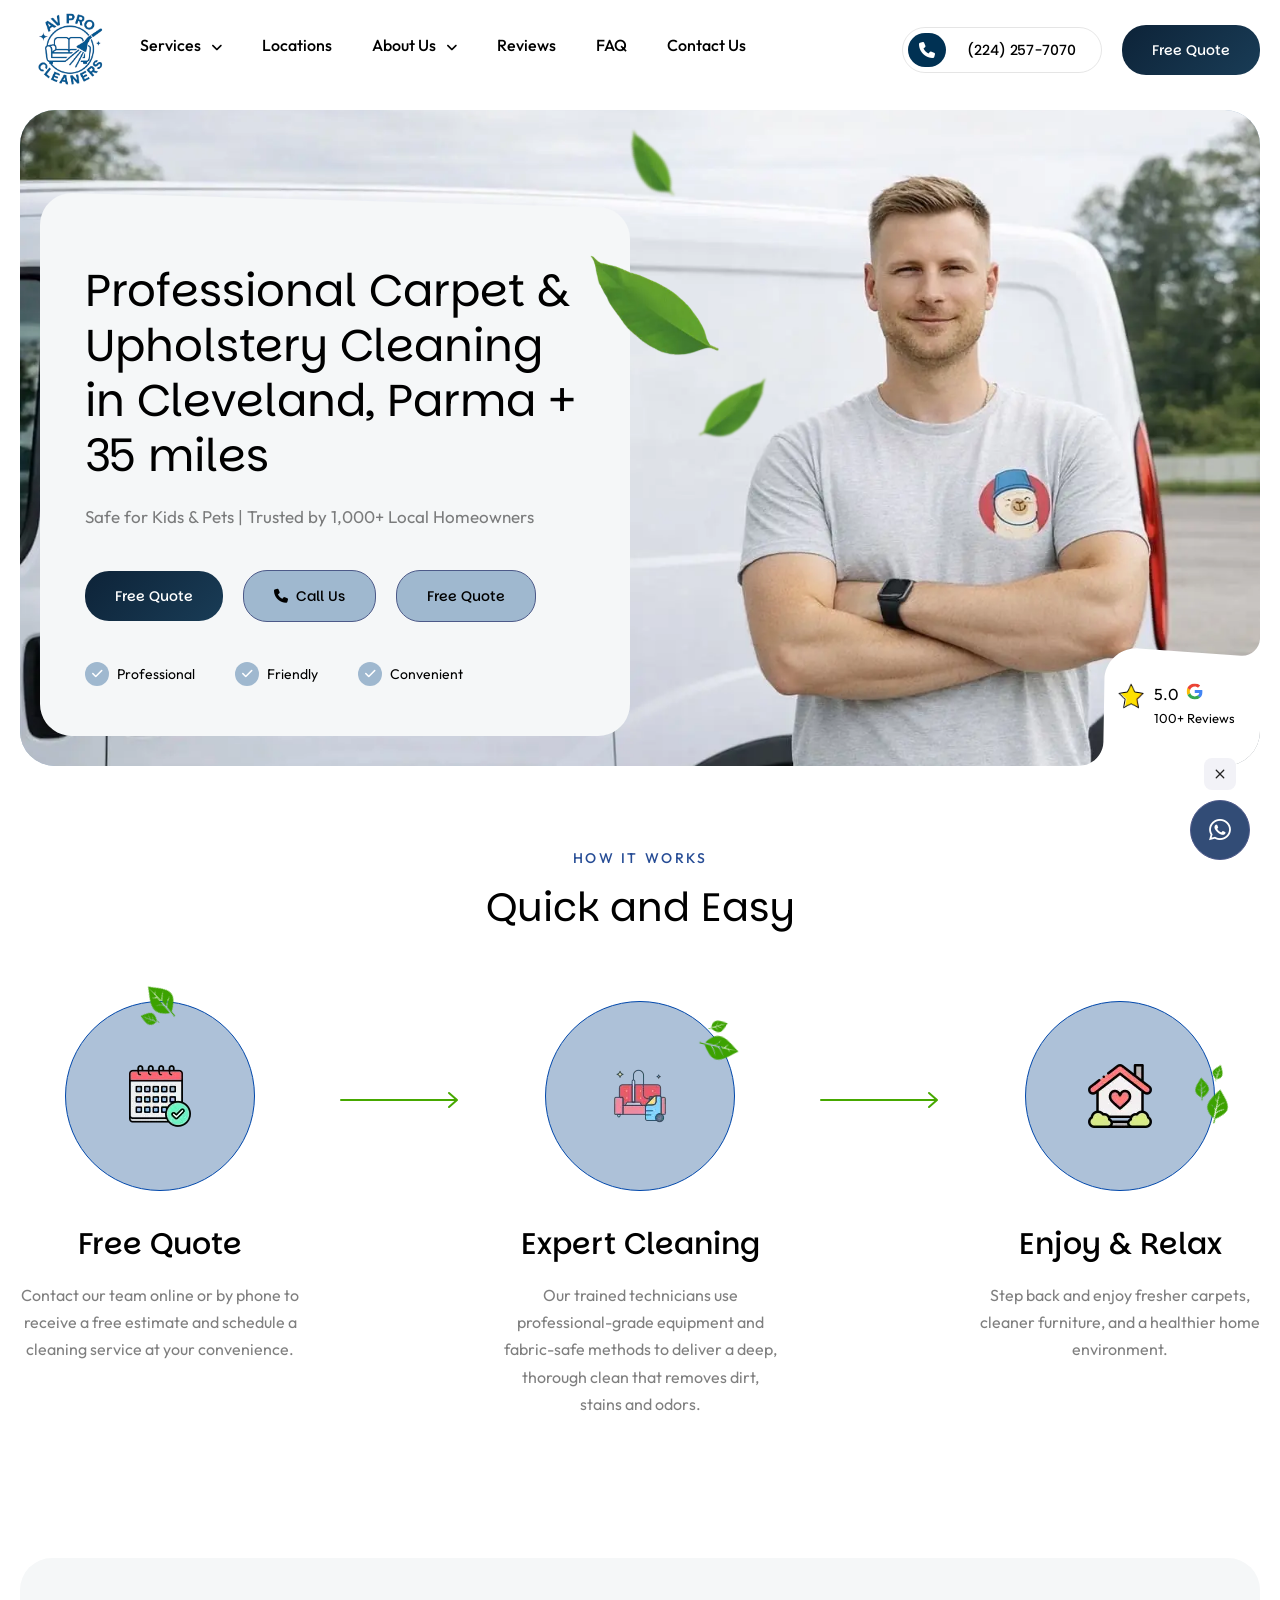
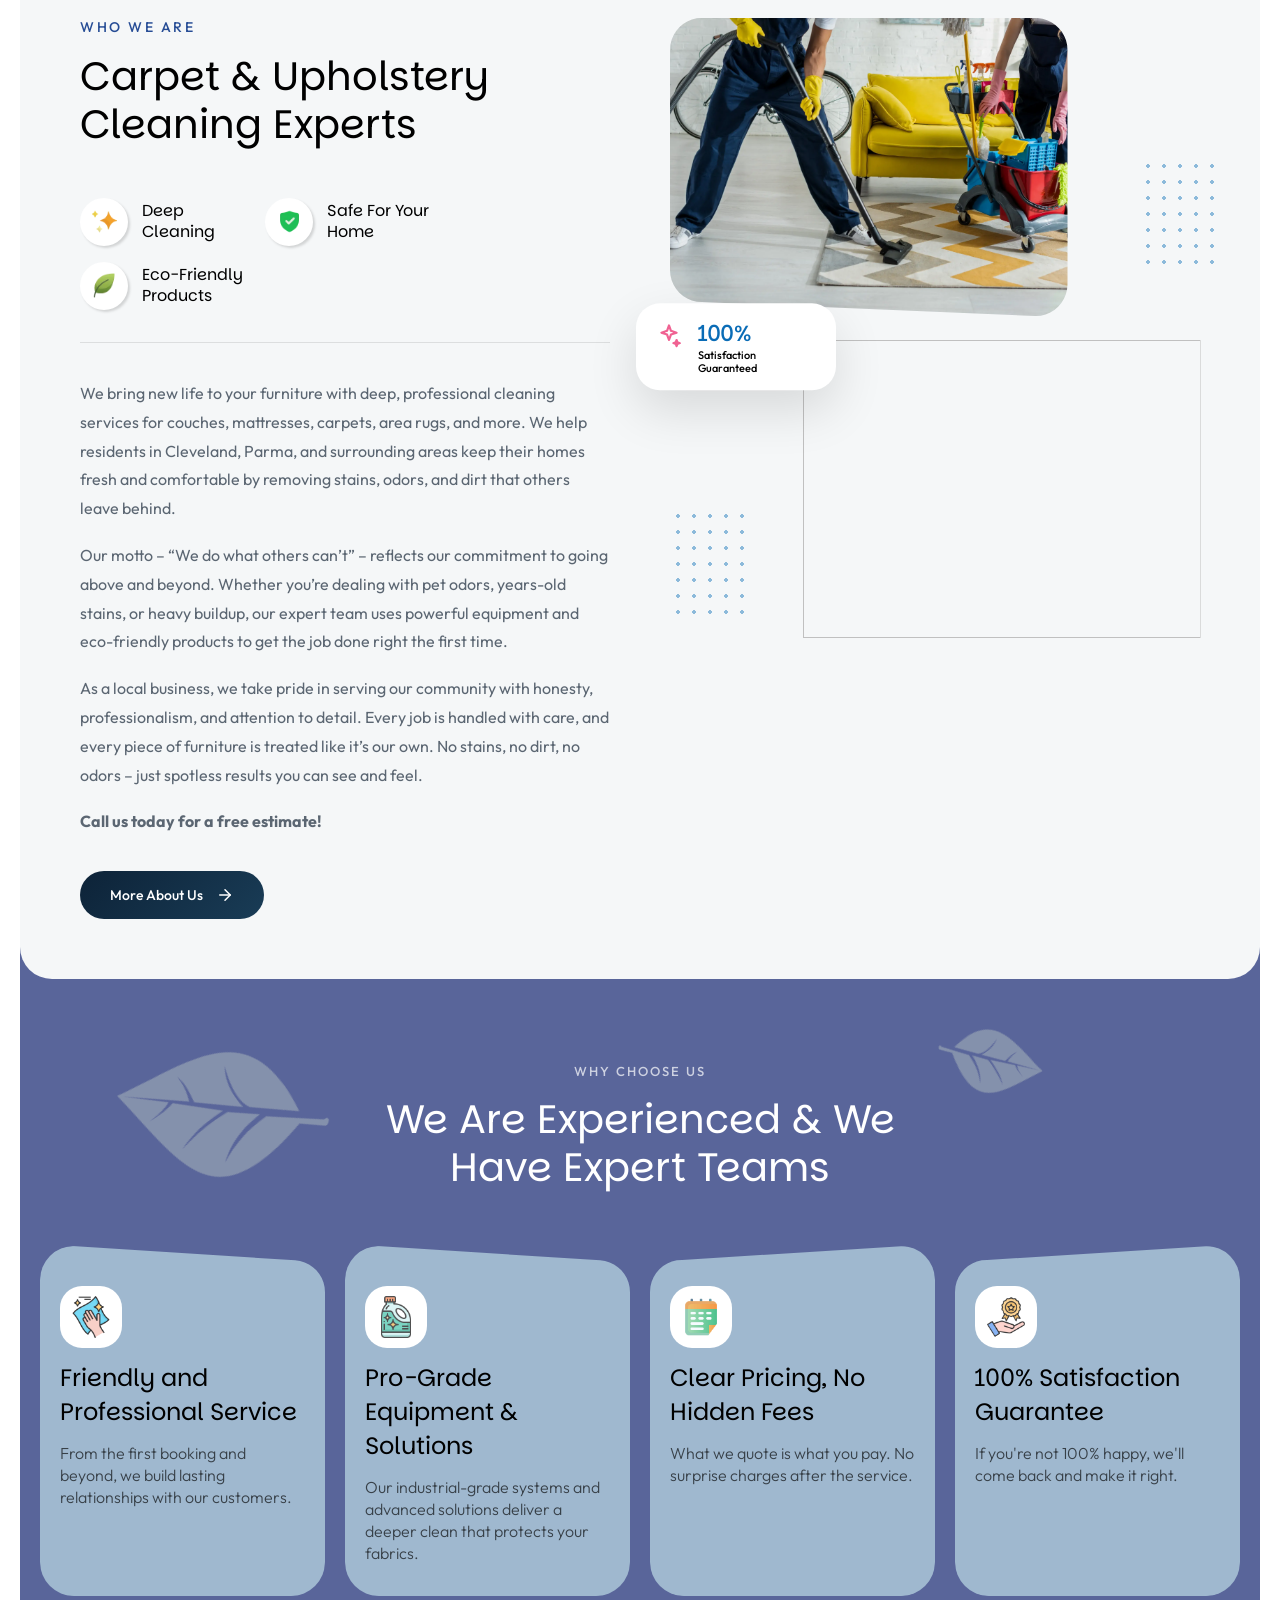
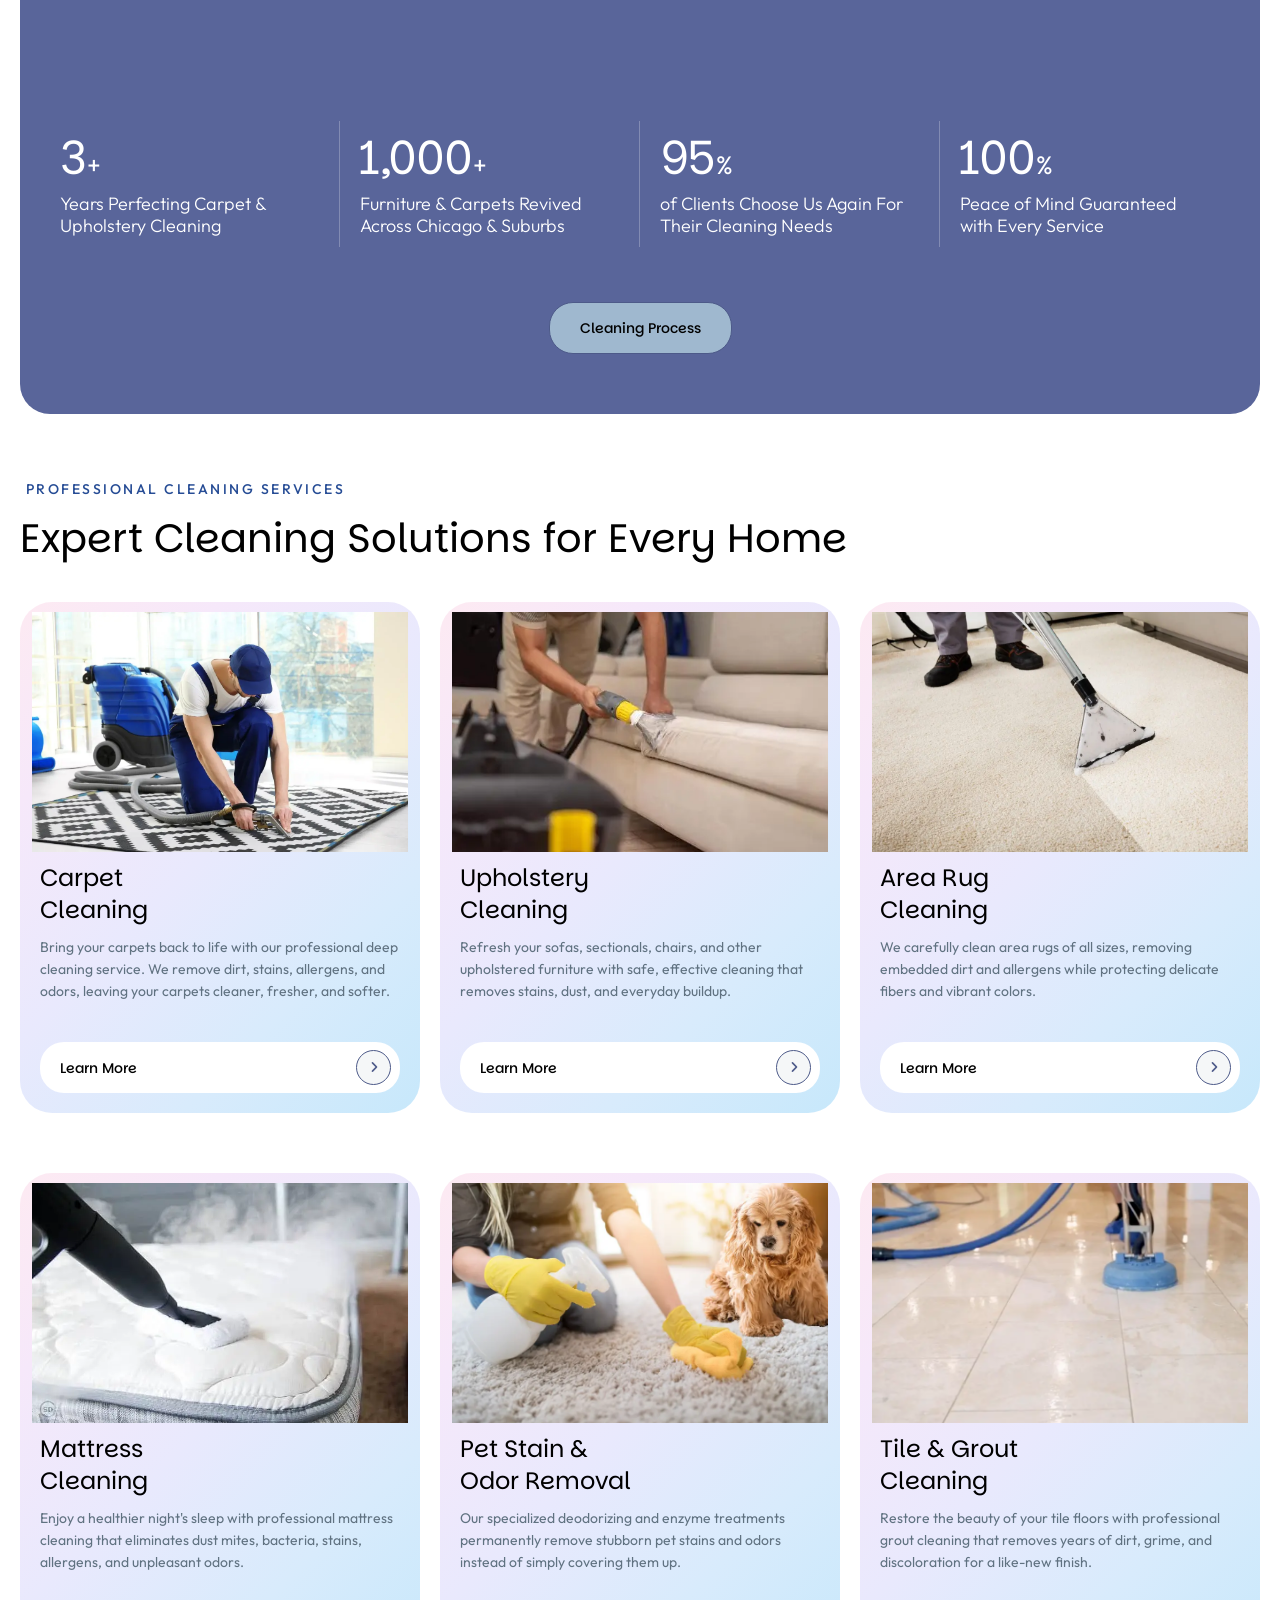
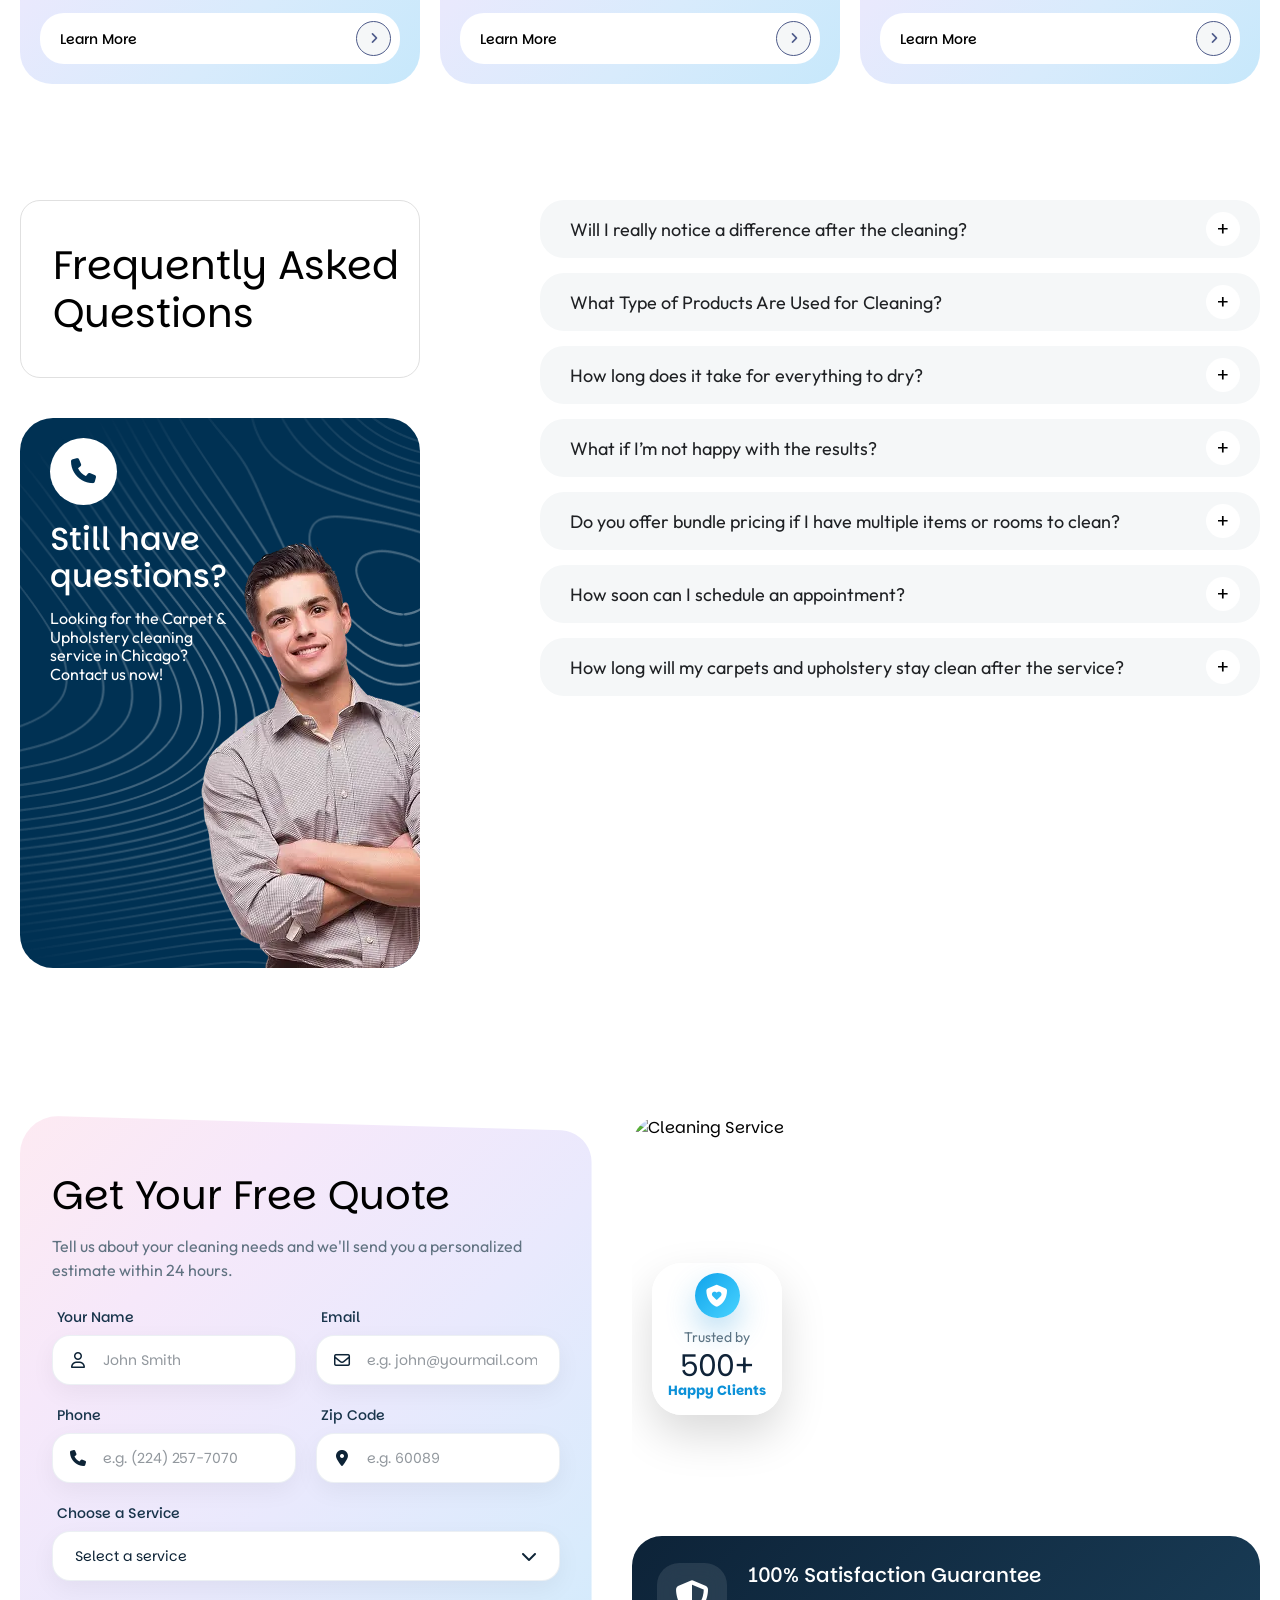
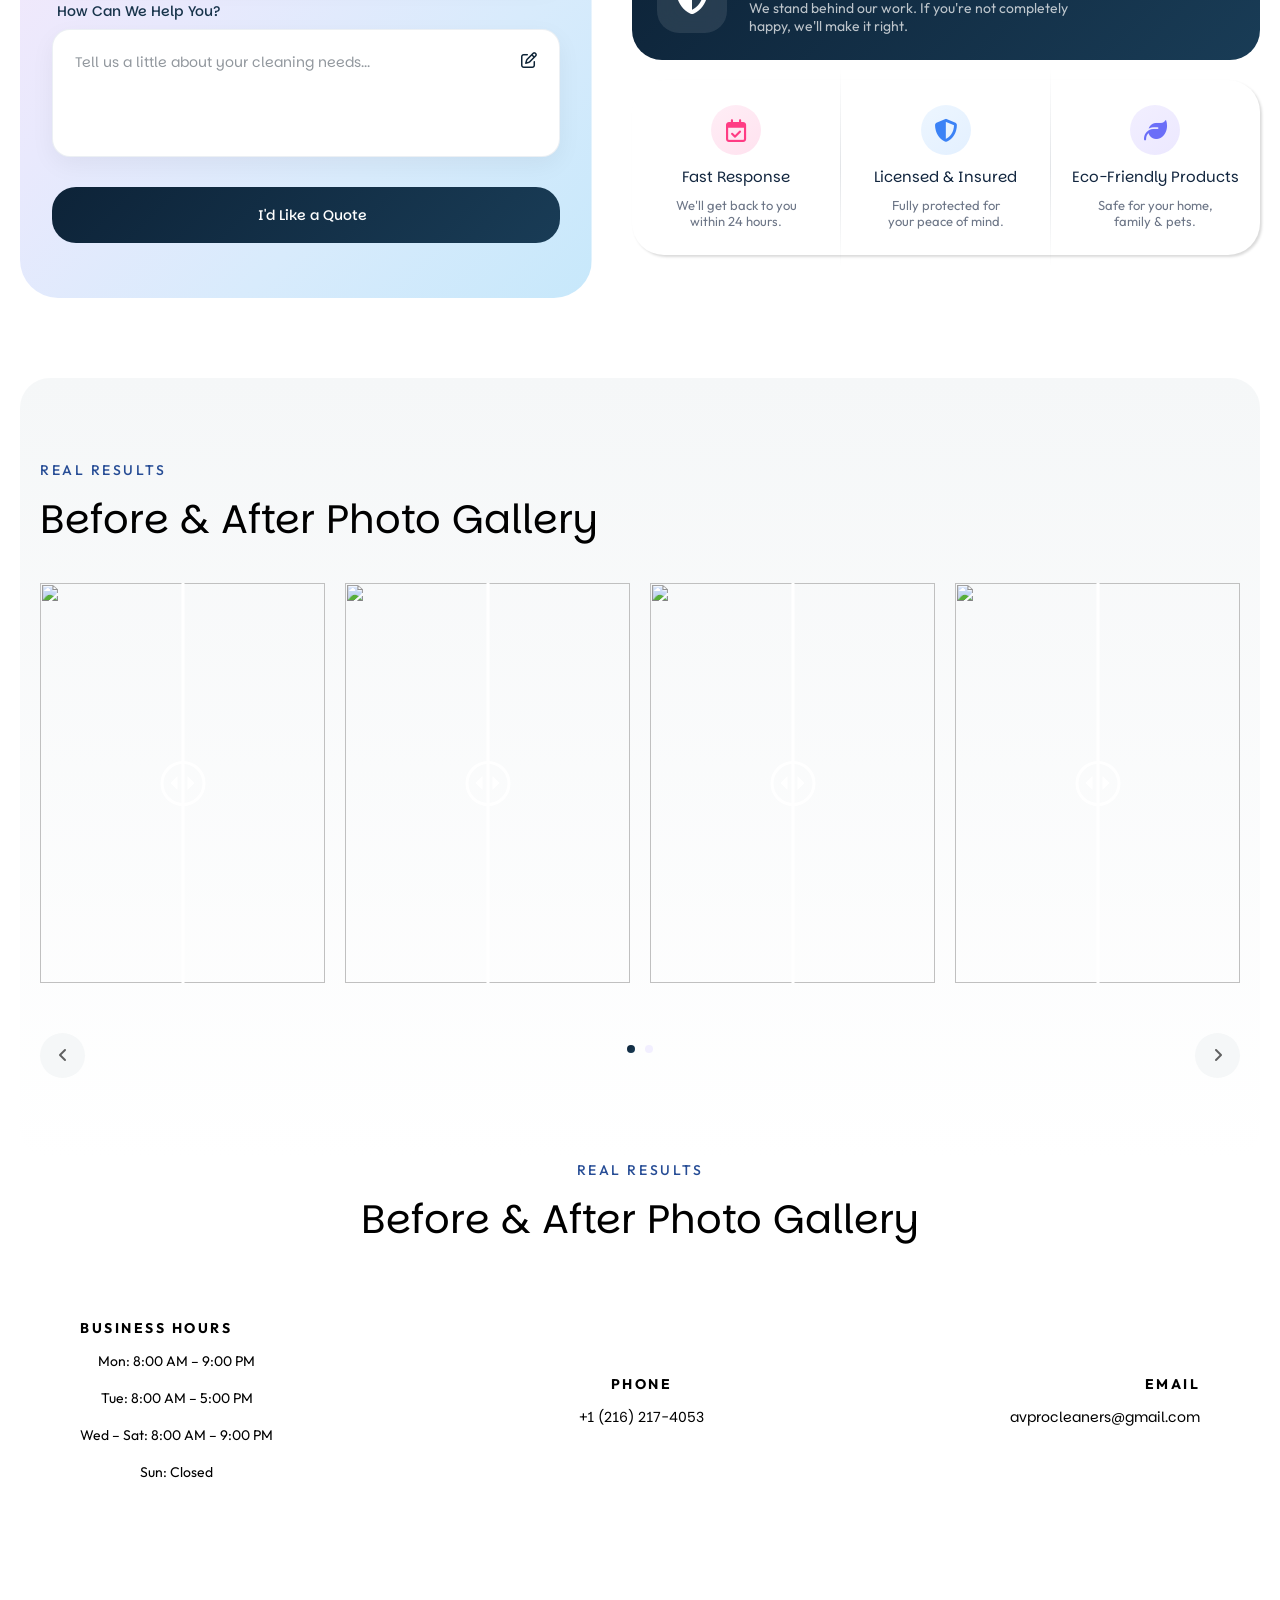
==== index.html @ 89db79bf "first commit" ====
<!DOCTYPE html>
<html lang="uk">

<head>
	<meta charset="UTF-8">
	<meta name="format-detection" content="telephone=no">
	<meta name="viewport" content="width=device-width, initial-scale=1.0">
	<link rel="preconnect" href="https://fonts.googleapis.com">
	<link rel="preconnect" href="https://fonts.gstatic.com" crossorigin>
	<link href="https://fonts.googleapis.com/css2?family=Outfit:wght@100..900&family=Parkinsans:wght@300..800&display=swap&_v=20260728233945" rel="stylesheet">
	<link rel="stylesheet" href="https://cdn.jsdelivr.net/npm/swiper@11/swiper-bundle.min.css?_v=20260728233945">
	<link rel="stylesheet" href="https://cdnjs.cloudflare.com/ajax/libs/font-awesome/6.5.0/css/all.min.css?_v=20260728233945">
	<link rel="stylesheet" href="./css/style.min.css?_v=20260728233945">
	<title>Головна сторінка | AV PRO CLEANERS</title>
</head>

<body>
	<div class="wrapper">
		<header class="header">
			<div class="header__container">
				<div class="header__blocks">
					<div class="header__left">
						<a href="index.html" aria-label="Logo" class="logo">
							<img src="img/main/logo.webp" draggable="false" alt="">
						</a>

						<div class="menu-wrapper">
							<nav class="menu">
								<ul class="menu__list">
									<li class="menu__item menu__item--dropdown">
										<a href="services.html" class="menu__link" aria-label="Services">
											Services

											<i class="fa-solid fa-angle-down"></i>
										</a>

										<ul class="menu__dropdown">
											<li>
												<a href="services-single.html" aria-label="Carpet Cleaning">
													Carpet Cleaning
												</a>
											</li>
											<li>
												<a href="services-single.html" aria-label="Upholstery Cleaning">
													Upholstery Cleaning
												</a>
											</li>
											<li>
												<a href="services-single.html" aria-label="Area Rug Cleaning">
													Area Rug Cleaning
												</a>
											</li>

											<li>
												<a href="services-single.html" aria-label="Mattress Cleaning">
													Mattress Cleaning
												</a>
											</li>

											<li>
												<a href="services-single.html" aria-label="Pet Stain & Odor Removal">
													Pet Stain & Odor Removal
												</a>
											</li>

											<li>
												<a href="services-single.html" aria-label="Tile & Grout Cleaning">
													Tile & Grout Cleaning
												</a>
											</li>

											<li class="menu__dropdown-item menu__dropdown-item--has-dropdown">
												<a href="services-single.html" aria-label="Floor Cleaning">
													Floor Cleaning


													<i class="fa-solid fa-angle-right"></i>
												</a>

												<ul class="dropdown-right">
													<li>
														<a href="../../about.html" aria-label="Cleaning Process">
															Wood & Hardwood Floor Cleaning
														</a>
													</li>

													<li>
														<a href="#!" aria-label="Cleaning Process">
															Wood & Hardwood Floor Cleaning
														</a>
													</li>

													<li>
														<a href="#!" aria-label="Cleaning Process">
															Wood & Hardwood Floor Cleaning
														</a>
													</li>
												</ul>
											</li>

											<li>
												<a href="#!" aria-label="Move-In & Move-Out Cleaning">
													Move-In & Move-Out Cleaning
												</a>
											</li>
										</ul>
									</li>

									<li class="menu__item menu__item--dropdown">
										<a href="#!" class="menu__link" aria-label="Locations">
											Locations
										</a>
									</li>


									<li class="menu__item menu__item--dropdown">
										<a href="about.html" class="menu__link" aria-label="About Us">
											About Us
											<i class="fa-solid fa-angle-down"></i>
										</a>

										<ul class="menu__dropdown">
											<li>
												<a href="#!" aria-label="Cleaning Process">
													Cleaning Process
												</a>
											</li>

										</ul>
									</li>

									<li class="menu__item menu__item--dropdown">
										<a href="#!" class="menu__link" aria-label="Reviews">
											Reviews
										</a>
									</li>

									<li class="menu__item menu__item--dropdown">
										<a href="#faq" class="menu__link" aria-label="FAQ">
											FAQ
										</a>
									</li>

									<li class="menu__item menu__item--dropdown">
										<a href="#!" class="menu__link" aria-label="Contact Us">
											Contact Us
										</a>
									</li>
								</ul>
							</nav>
						</div>
					</div>

					<div class="btns">
						<div class="btn-number">
							<div class="btn-number__icon">
								<i class="fa-phone fa-solid"></i>
							</div>
							<a href="#!">(224) 257-7070</a>
						</div>

						<a href="#!" class="btn btn-contact">Free Quote</a>

						<button class="open-menu">
							<i class="fa fa-bars"></i>
						</button>
					</div>
				</div>
			</div>

			<div class="menu-overlay"></div>
		</header>

		<div class="wrapper-container">
			<main class="main">
				<div class="main__container-general">

					<div class="bg">
						<img src="img/main/main-bg.webp" alt="">
					</div>

					<div class="main__blocks">
						<div class="main__content">
							<div class="main__content-top">
								<h1>Professional Carpet & Upholstery Cleaning in Cleveland, Parma + 35 miles</h1>

								<p>Safe for Kids & Pets | Trusted by 1,000+ Local Homeowners</p>
							</div>

							<div class="btns">

								<a href="#!" class="btn btn-contact">Free Quote</a>

								<a href="#!" class="btn btn-contact2">
									<i class="fa-solid fa-phone"></i>
									Call Us
								</a>


								<a href="#!" class="btn btn-contact2">Free Quote</a>


							</div>

							<ul class="benefits">
								<li>
									<div class="circle">
										<i class="fa-solid fa-check"></i>
									</div>

									<span>Professional</span>
								</li>

								<li>
									<div class="circle">
										<i class="fa-solid fa-check"></i>
									</div>
									<span>Friendly</span>
								</li>

								<li>
									<div class="circle">
										<i class="fa-solid fa-check"></i>
									</div>
									<span>Convenient</span>
								</li>
							</ul>

						</div>
					</div>

					<img src="img/main/leaf-1.webp" data-speed-y="40" data-speed-x="10" data-rotate="70" alt="" class="leaf leaf-1">
					<img src="img/main/leaf-2.webp" data-speed-y="25" data-speed-x="-15" data-rotate="-15" alt="" class="leaf leaf-2">
					<img src="img/main/leaf-3.webp" data-speed-y="50" data-speed-x="18" data-rotate="25" alt="" class="leaf leaf-3">

					<a href="https://www.google.com/maps/place/AV+PRO+Cleaners/@41.6838676,-82.0505117,104805m/data=!3m2!1e3!4b1!4m6!3m5!1s0x2933b36d2d6bd6e9:0xd4d34bf551d74ff8!8m2!3d41.6838257!4d-81.7208754!16s%2Fg%2F11yhwfdm2k?entry=ttu&g_ep=EgoyMDI2MDcyMi4wIKXMDSoASAFQAw%3D%3D" class="rating">
						<svg xmlns="http://www.w3.org/2000/svg" width="190" height="128" viewBox="1459 643 190 128" fill="none">

							<path id="review-mask" fill="#FFFFFF" d="M1527.73048,653.434158
        L1591,658
        L1591,658
        L1630.04502,660.69276
        C1639.81647,661.366653 1648.28408,653.991632 1648.95797,644.22019
        C1648.98598,643.814063 1649,643.407092 1649,643
        L1649,643
        L1649,643
        L1649,771
        L1576.77431,771
        L1571.39236,771
        L1521,771
        L1459,771
        L1459,771
        L1469.11507,770.693483
        C1481.92471,770.305312 1492.16939,759.921507 1492.38474,747.107799
        L1493.43171,684.813419
        C1493.72869,667.142802 1508.29431,653.058691 1525.96493,653.355676
        C1526.55405,653.365578 1527.1428,653.391748 1527.73048,653.434158
        Z" />
						</svg>

						<div class="rating-block">
							<div class="rating-block__top">
								<img src="img/main/star.webp" alt="" class="star">
								<div class="rating-block__top-info">
									<div class="rating-block__top-num">
										5.0

										<svg xmlns="http://www.w3.org/2000/svg" xmlns:xlink="http://www.w3.org/1999/xlink" width="16px" height="16px" viewBox="0 0 16 16">
											<title>Google__G__logo</title>
											<g id="Pages" stroke="none" stroke-width="1" fill="none" fill-rule="evenodd">
												<g id="Home-1--new" transform="translate(-1347, -692)" fill-rule="nonzero">
													<g id="Group-15" transform="translate(1275, 690)">
														<g id="Group-81" transform="translate(44, 2)">
															<g id="Google__G__logo" transform="translate(28, 0)">
																<path d="M16,8.17777097 C16,7.52 15.9455365,7.04 15.8276679,6.54222903 L8.16326531,6.54222903 L8.16326531,9.51108388 L12.6620968,9.51108388 C12.5714286,10.2488855 12.0816327,11.36 10.9931764,12.1066258 L10.9779192,12.2060207 L13.4012615,14.0458062 L13.569154,14.062229 C15.1110764,12.6666565 16,10.6133129 16,8.17777097" id="Path" fill="#4285F4"></path>
																<path d="M8.16326531,16 C10.3673157,16 12.217635,15.2888548 13.569154,14.062229 L10.9931764,12.1066258 C10.3038479,12.5777403 9.37865702,12.9066258 8.16326531,12.9066258 C6.00454904,12.9066258 4.17236339,11.5111145 3.51923964,9.58222903 L3.42350651,9.59019533 L0.90368066,11.5013098 L0.870727456,11.5910839 C2.21311719,14.2043968 4.97049375,16 8.16326531,16" id="Path" fill="#34A853"></path>
																<path d="M3.51923964,9.58222903 C3.34690751,9.08445806 3.24717248,8.55108388 3.24717248,8 C3.24717248,7.44885484 3.34690751,6.91554194 3.51017282,6.41777097 L3.50560814,6.31175795 L0.954204738,4.36994255 L0.870727456,4.40885484 C0.317463791,5.49331291 0,6.71111452 0,8 C0,9.28888548 0.317463791,10.5066258 0.870727456,11.5910839 L3.51923964,9.58222903" id="Path" fill="#FBBC05"></path>
																<path d="M8.16326531,3.09331291 C9.69612081,3.09331291 10.7301136,3.74219839 11.319707,4.28445806 L13.623555,2.08 C12.2086307,0.791114516 10.3673157,0 8.16326531,0 C4.97049375,0 2.21311719,1.79554194 0.870727456,4.40885484 L3.51017282,6.41777097 C4.17236339,4.48888548 6.00454904,3.09331291 8.16326531,3.09331291" id="Path" fill="#EB4335"></path>
															</g>
														</g>
													</g>
												</g>
											</g>
										</svg>
									</div>

									<p>100+ Reviews</p>
								</div>
							</div>
						</div>
					</a>
				</div>
			</main>

			<section class="how-work">
				<div class="how-work__container">

					<div class="section-heading section-heading-center">
						<span class="section-heading__subtitle">How It Works</span>
						<h2>Quick and Easy</h2>
					</div>

					<div class="how-work__wrapper">

						<article class="how-work__item">
							<div class="how-work__icon">
								<img src="img/main/how-it-works-01.webp" alt="">

								<div class="leaf leaf-1" data-swing-x="40" data-speed-y="0" data-rotate="90">
									<svg xmlns="http://www.w3.org/2000/svg" xmlns:xlink="http://www.w3.org/1999/xlink" width="51px" height="41px" viewBox="0 0 51 41">
										<title>leaf-group-1</title>
										<g id="Pages" stroke="none" stroke-width="1" fill="none" fill-rule="evenodd">
											<g id="Home-1--new" transform="translate(-245, -1076)" fill="#3CA200">
												<g id="Group-95" transform="translate(141, 923)">
													<g id="Group-94" transform="translate(0, 153.3361)">
														<g id="Group-35" transform="translate(49, 0)">
															<g id="leaf-group-1" transform="translate(55.9628, 0)">
																<path d="M34.5123108,28.3699086 C31.4031313,26.0763831 28.7144148,25.1005491 24.0769793,24.8219308 L28.8330262,20.9892212 C32.7016852,20.6879243 36.2773512,21.0925605 39.7985736,21.8281439 C36.1764343,20.4075528 33.1756925,20.2130838 29.3884685,20.2627892 L36.2959338,13.736286 C38.2145474,14.2006583 39.850353,14.1845251 41.8428809,13.9333721 C40.0211934,14.0040091 38.5743725,13.9564817 36.8274762,13.1720621 L43.2998756,7.29698989 L33.5744589,15.2602206 C32.9552794,13.6089779 32.5954554,12.1190563 32.7875383,10.1098306 C32.16349,12.2006028 32.6025366,13.8610047 32.882252,15.9190719 L25.8951278,21.8543267 C26.2491983,19.1287031 26.0774742,16.1863603 24.2779161,13.5396584 C24.8541645,14.975068 26.5572428,20.0020695 24.8612468,22.6073503 L17.7130175,28.5173093 C14.3953827,7.95546465 28.8648965,9.3743058 44.0371977,6.6638773 C41.3267959,23.8495645 43.0480149,36.6305423 18.9982837,30.4498173 L15.3314473,33.4933096 C14.7419212,33.9825357 13.0530086,32.3849168 14.8242421,32.4049773 L23.3245809,25.7559494 C27.8726121,25.788603 31.1751942,26.6785417 34.5123108,28.3699086 Z" id="Path" transform="translate(29.0372, 20.1252) rotate(-45) translate(-29.0372, -20.1252)">
																</path>
																<path d="M11.2747543,28.516893 C9.72016453,27.3701302 8.37580625,26.8822132 6.0570885,26.7429041 L8.43511196,24.8265493 C10.3694415,24.6759008 12.1572745,24.8782189 13.9178857,25.2460106 C12.106816,24.5357151 10.6064451,24.4384805 8.7128331,24.4633332 L12.1665658,21.2000817 C13.1258726,21.4322678 13.9437754,21.4242012 14.9400393,21.2986247 C14.0291956,21.3339432 13.3057851,21.3101795 12.432337,20.9179697 L15.6685367,17.9804336 L10.8058283,21.962049 C10.4962386,21.1364276 10.3163266,20.3914668 10.412368,19.3868539 C10.1003439,20.4322401 10.3198672,21.262441 10.4597249,22.2914746 L6.96616278,25.259102 C7.14319799,23.8962902 7.05733596,22.4251188 6.1575569,21.1017678 C6.44568113,21.8194727 7.29722028,24.3329734 6.44922228,25.6356138 L2.87510761,28.5905933 C1.21629024,18.309671 8.4510471,19.0190915 16.0371977,17.6638773 C14.6819968,26.2567209 15.5426063,32.6472098 3.5177407,29.5568473 L1.6843225,31.0785935 C1.38955947,31.3232065 0.545103176,30.524397 1.43071992,30.5344273 L5.6808893,27.2099133 C7.9549049,27.2262401 9.60619595,27.6712095 11.2747543,28.516893 Z" id="Path-Copy-5" transform="translate(8.5372, 24.3945) rotate(-74) translate(-8.5372, -24.3945)">
																</path>
															</g>
														</g>
													</g>
												</g>
											</g>
										</g>
									</svg>
								</div>
							</div>

							<h3 class="how-work__title">
								Free Quote
							</h3>

							<p class="how-work__text">
								Contact our team online or by phone to receive a free estimate and schedule a cleaning
								service at your convenience.

							</p>
						</article>

						<div class="how-work__arrow">
							<svg width="120" height="18" viewBox="0 0 120 18" fill="none" xmlns="http://www.w3.org/2000/svg">
								<path d="M1 9H116" stroke="#46A800" stroke-width="2" stroke-linecap="round" />
								<path d="M109 2L117 9L109 16" stroke="#46A800" stroke-width="2" stroke-linecap="round" stroke-linejoin="round" />
							</svg>
						</div>

						<article class="how-work__item">
							<div class="how-work__icon">
								<img src="img/main/how-it-works-02.webp" alt="">

								<div class="leaf leaf-2" data-swing-x="40" data-base-rotate="40" data-speed-y="0" data-rotate="-120">
									<svg xmlns="http://www.w3.org/2000/svg" xmlns:xlink="http://www.w3.org/1999/xlink" width="51px" height="41px" viewBox="0 0 51 41">
										<title>leaf-group-1</title>
										<g id="Pages" stroke="none" stroke-width="1" fill="none" fill-rule="evenodd">
											<g id="Home-1--new" transform="translate(-245, -1076)" fill="#3CA200">
												<g id="Group-95" transform="translate(141, 923)">
													<g id="Group-94" transform="translate(0, 153.3361)">
														<g id="Group-35" transform="translate(49, 0)">
															<g id="leaf-group-1" transform="translate(55.9628, 0)">
																<path d="M34.5123108,28.3699086 C31.4031313,26.0763831 28.7144148,25.1005491 24.0769793,24.8219308 L28.8330262,20.9892212 C32.7016852,20.6879243 36.2773512,21.0925605 39.7985736,21.8281439 C36.1764343,20.4075528 33.1756925,20.2130838 29.3884685,20.2627892 L36.2959338,13.736286 C38.2145474,14.2006583 39.850353,14.1845251 41.8428809,13.9333721 C40.0211934,14.0040091 38.5743725,13.9564817 36.8274762,13.1720621 L43.2998756,7.29698989 L33.5744589,15.2602206 C32.9552794,13.6089779 32.5954554,12.1190563 32.7875383,10.1098306 C32.16349,12.2006028 32.6025366,13.8610047 32.882252,15.9190719 L25.8951278,21.8543267 C26.2491983,19.1287031 26.0774742,16.1863603 24.2779161,13.5396584 C24.8541645,14.975068 26.5572428,20.0020695 24.8612468,22.6073503 L17.7130175,28.5173093 C14.3953827,7.95546465 28.8648965,9.3743058 44.0371977,6.6638773 C41.3267959,23.8495645 43.0480149,36.6305423 18.9982837,30.4498173 L15.3314473,33.4933096 C14.7419212,33.9825357 13.0530086,32.3849168 14.8242421,32.4049773 L23.3245809,25.7559494 C27.8726121,25.788603 31.1751942,26.6785417 34.5123108,28.3699086 Z" id="Path" transform="translate(29.0372, 20.1252) rotate(-45) translate(-29.0372, -20.1252)">
																</path>
																<path d="M11.2747543,28.516893 C9.72016453,27.3701302 8.37580625,26.8822132 6.0570885,26.7429041 L8.43511196,24.8265493 C10.3694415,24.6759008 12.1572745,24.8782189 13.9178857,25.2460106 C12.106816,24.5357151 10.6064451,24.4384805 8.7128331,24.4633332 L12.1665658,21.2000817 C13.1258726,21.4322678 13.9437754,21.4242012 14.9400393,21.2986247 C14.0291956,21.3339432 13.3057851,21.3101795 12.432337,20.9179697 L15.6685367,17.9804336 L10.8058283,21.962049 C10.4962386,21.1364276 10.3163266,20.3914668 10.412368,19.3868539 C10.1003439,20.4322401 10.3198672,21.262441 10.4597249,22.2914746 L6.96616278,25.259102 C7.14319799,23.8962902 7.05733596,22.4251188 6.1575569,21.1017678 C6.44568113,21.8194727 7.29722028,24.3329734 6.44922228,25.6356138 L2.87510761,28.5905933 C1.21629024,18.309671 8.4510471,19.0190915 16.0371977,17.6638773 C14.6819968,26.2567209 15.5426063,32.6472098 3.5177407,29.5568473 L1.6843225,31.0785935 C1.38955947,31.3232065 0.545103176,30.524397 1.43071992,30.5344273 L5.6808893,27.2099133 C7.9549049,27.2262401 9.60619595,27.6712095 11.2747543,28.516893 Z" id="Path-Copy-5" transform="translate(8.5372, 24.3945) rotate(-74) translate(-8.5372, -24.3945)">
																</path>
															</g>
														</g>
													</g>
												</g>
											</g>
										</g>
									</svg>
								</div>
							</div>

							<h3 class="how-work__title">
								Expert Cleaning
							</h3>

							<p class="how-work__text">
								Our trained technicians use professional-grade equipment and
								fabric-safe methods to deliver a deep, thorough clean that removes
								dirt, stains and odors.
							</p>
						</article>

						<div class="how-work__arrow">
							<svg width="120" height="18" viewBox="0 0 120 18" fill="none" xmlns="http://www.w3.org/2000/svg">
								<path d="M1 9H116" stroke="#46A800" stroke-width="2" stroke-linecap="round" />
								<path d="M109 2L117 9L109 16" stroke="#46A800" stroke-width="2" stroke-linecap="round" stroke-linejoin="round" />
							</svg>
						</div>

						<article class="how-work__item">
							<div class="how-work__icon">
								<img src="img/main/how-it-works-03.webp" alt="">

								<div class="leaf leaf-3" data-swing-x="40" data-base-rotate="0" data-speed-y="0" data-rotate="100">
									<svg xmlns="http://www.w3.org/2000/svg" xmlns:xlink="http://www.w3.org/1999/xlink" viewBox="0 0 58 52">
										<title>leaf-group-3</title>
										<g id="Pages" stroke="none" stroke-width="1" fill="none" fill-rule="evenodd">
											<g id="Home-1--new" transform="translate(-1235, -1169)" fill="#3CA200">
												<g id="Group-95" transform="translate(141, 923)">
													<g id="Group-94" transform="translate(0, 153.3361)">
														<g id="Group-16-Copy-4" transform="translate(899, 22.6639)">
															<g id="Group-18" transform="translate(0, 0)">
																<g id="Group-35" transform="translate(53, 0)">
																	<g id="leaf-group-3" transform="translate(142.3563, 70)">
																		<path d="M23.1187984,43.7060313 C20.0096189,41.4125058 17.3209023,40.4366718 12.6834668,40.1580535 L17.4395138,36.3253439 C21.3081728,36.024047 24.8838388,36.4286832 28.4050612,37.1642666 C24.7829219,35.7436755 21.78218,35.5492065 17.994956,35.5989119 L24.9024214,29.0724087 C26.821035,29.536781 28.4568406,29.5206478 30.4493685,29.2694948 C28.627681,29.3401318 27.18086,29.2926044 25.4339638,28.5081848 L31.9063632,22.6331126 L22.1809464,30.5963433 C21.561767,28.9451006 21.201943,27.455179 21.3940258,25.4459533 C20.7699776,27.5367255 21.2090242,29.1971274 21.4887396,31.2551946 L14.5016154,37.1904494 C14.8556858,34.4648258 14.6839618,31.522483 12.8844037,28.8757811 C13.4606521,30.3111907 15.1637304,35.3381922 13.4677344,37.943473 L6.31950508,43.853432 C3.00187032,23.2915873 17.471384,24.7104285 32.6436853,22 C29.9332835,39.1856872 31.6545025,51.966665 7.60477125,45.78594 L3.93793486,48.8294323 C3.34840879,49.3186584 1.6594962,47.7210395 3.43072968,47.7411 L11.9310685,41.0920721 C16.4790997,41.1247257 19.7816817,42.0146644 23.1187984,43.7060313 Z" id="Path" transform="translate(17.6437, 35.4613) rotate(13) translate(-17.6437, -35.4613)">
																		</path>
																		<path d="M25.2937607,14.4706876 C23.2209744,12.9416705 21.4284967,12.2911145 18.336873,12.105369 L21.5075709,9.55022929 C24.086677,9.34936468 26.4704543,9.61912214 28.8179359,10.1095111 C26.4031764,9.16245036 24.4026818,9.03280432 21.8778658,9.06594126 L26.4828427,4.71493914 C27.7619184,5.02452066 28.8524555,5.01376518 30.1808074,4.84632989 C28.9663491,4.89342118 28.0018018,4.86173628 26.8372043,4.33878989 L31.1521372,0.422075063 L24.6685261,5.73089556 C24.2557397,4.63006709 24.0158571,3.63678599 24.1439123,2.29730218 C23.7278802,3.69115035 24.0205779,4.79808493 24.2070548,6.17012977 L19.548972,10.1269663 C19.785019,8.30988384 19.6705363,6.34832201 18.4708309,4.58385406 C18.8549965,5.54079381 19.990382,8.89212814 18.859718,10.628982 L14.0942318,14.5689547 C11.8824753,0.861058233 21.5288178,1.80695233 31.6436853,0 C29.8367507,11.4571248 30.9842301,19.9777767 14.9510759,15.8572933 L12.5065183,17.8862882 C12.113501,18.2124389 10.9875592,17.1473597 12.1683816,17.1607333 L17.8352741,12.7280481 C20.8672949,12.7498171 23.0690163,13.3431096 25.2937607,14.4706876 Z" id="Path-Copy-2"></path>
																		<path d="M50.8812419,15.8530157 C49.3266521,14.7062529 47.9822938,14.2183359 45.6635761,14.0790268 L48.0415995,12.162672 C49.9759291,12.0120235 51.7637621,12.2143416 53.5243732,12.5821333 C51.7133036,11.8718378 50.2129327,11.7746032 48.3193207,11.7994559 L51.7730534,8.53620435 C52.7323601,8.76839049 53.5502629,8.76032389 54.5465269,8.63474742 C53.6356832,8.67006589 52.9122727,8.64630221 52.0388245,8.25409242 L55.2750243,5.3165563 L50.4123159,9.29817167 C50.1027261,8.47255032 49.9228142,7.72758949 50.0188556,6.72297664 C49.7068314,7.76836276 49.9263547,8.5985637 50.0662125,9.62759732 L46.5726504,12.5952247 C46.7496856,11.2324129 46.6638235,9.76124151 45.7640445,8.43789054 C46.0521687,9.15559536 46.9037079,11.6690961 46.0557099,12.9717365 L42.4815952,15.926716 C40.8227778,5.64579367 48.0575347,6.35521425 55.6436853,5 C54.2884844,13.5928436 55.1490939,19.9833325 43.1242283,16.89297 L41.2908101,18.4147162 C40.9960471,18.6593292 40.1515908,17.8605197 41.0372075,17.87055 L45.2873769,14.546036 C47.5613925,14.5623628 49.2126835,15.0073322 50.8812419,15.8530157 Z" id="Path-Copy-4" transform="translate(48.1437, 11.7307) scale(1, -1) rotate(64) translate(-48.1437, -11.7307)">
																		</path>
																	</g>
																</g>
															</g>
														</g>
													</g>
												</g>
											</g>
										</g>
									</svg>
								</div>
							</div>

							<h3 class="how-work__title">
								Enjoy & Relax
							</h3>

							<p class="how-work__text">
								Step back and enjoy fresher carpets,
								cleaner furniture, and a healthier
								home environment.
							</p>
						</article>
					</div>

				</div>
			</section>

			<section class="about">
				<div class="about__container">
					<div class="about__blocks">

						<div class="about__content">

							<div class="section-heading">
								<span class="section-heading__subtitle">
									Who We Are
								</span>

								<h3>
									Carpet & Upholstery <br> Cleaning Experts
								</h3>
							</div>

							<div class="about__advantages">

								<div class="about__advantage">
									<div class="about__advantage-icon">
										<img src="img/main/shining.webp" alt="">
									</div>
									<div class="about__advantage-content">
										<h4>Deep Cleaning</h4>
									</div>
								</div>

								<div class="about__advantage">
									<div class="about__advantage-icon">
										<img src="img/main/verified.webp" alt="">
									</div>
									<div class="about__advantage-content">
										<h4>Safe For Your Home</h4>
									</div>
								</div>

								<div class="about__advantage">
									<div class="about__advantage-icon">
										<img src="img/main/leaf.webp" alt="">
									</div>
									<div class="about__advantage-content">
										<h4>Eco-Friendly Products</h4>
									</div>
								</div>

							</div>

							<div class="about__text">
								<p>
									We bring new life to your furniture with deep, professional cleaning services for
									couches, mattresses, carpets, area rugs, and more. We help residents in Cleveland,
									Parma, and surrounding areas keep their homes fresh and comfortable by removing
									stains,
									odors, and dirt that others leave behind.
								</p>

								<p>
									Our motto – “We do what others can’t” – reflects our commitment to going above and
									beyond. Whether you’re dealing with pet odors, years-old stains, or heavy buildup,
									our
									expert team uses powerful equipment and eco-friendly products to get the job done
									right
									the first time.
								</p>

								<p>
									As a local business, we take pride in serving our community with honesty,
									professionalism, and attention to detail. Every job is handled with care, and every
									piece of furniture is treated like it’s our own. No stains, no dirt, no odors – just
									spotless results you can see and feel.
								</p>

								<p>
									<strong>Call us today for a free estimate!</strong>
								</p>
							</div>


							<div class="about__bottom">

								<!-- <img src="img/main/long-arrow.webp" class="arrow-long" alt=""> -->

								<a href="#" class="btn btn-contact">
									<span>More About Us</span>
									<svg width="18" height="18" viewBox="0 0 24 24" fill="none">
										<path d="M5 12H19" stroke="currentColor" stroke-width="2" stroke-linecap="round" />
										<path d="M12 5L19 12L12 19" stroke="currentColor" stroke-width="2" stroke-linecap="round" stroke-linejoin="round" />
									</svg>
								</a>
							</div>

						</div>

						<div class="about__gallery">

							<div class="about__dots about__dots--top"></div>
							<div class="about__dots about__dots--bottom"></div>

							<div class="about__sparkle about__sparkle--1">
								<img src="img/icons/star.svg" alt="">
							</div>

							<div class="about__sparkle about__sparkle--2">
								<img src="img/icons/star.svg" alt="">
							</div>

							<div class="about__card">
								<div class="about__card-icon">
									<img src="img/svg/stars.svg" alt="">
								</div>
								<div class="about__card-content">
									<h3>100%</h3>
									<p>Satisfaction Guaranteed</p>
								</div>
							</div>

							<div class="about__pictures">
								<div class="about__picture pic">
									<img src="img/main/about-01.webp" loading="lazy" alt="">
								</div>

								<div class="about__picture pic">
									<img src="img/main/about-02.avif" loading="lazy" alt="">
								</div>
							</div>

						</div>
					</div>

				</div>
			</section>

			<section class="why-us">
				<div class="why-us__container">

					<div class="why-us__blocks">

						<div class="section-heading section-heading--center">
							<span class="section-heading__subtitle">
								Why Choose Us
							</span>

							<h4>
								We Are Experienced & We <br>
								Have Expert Teams
							</h4>
						</div>

						<svg xmlns="http://www.w3.org/2000/svg" data-swing-x="100" data-base-rotate="10" data-speed-y="0" data-rotate="90" class="leaf leaf-2" viewBox="0 0 60 54">
							<g transform="translate(60 0) scale(-1 1)">
								<path d="M40.95 43.54c-6.22-4.6-11.6-6.56-20.87-7.12l9.51-7.69c7.74-.6 14.89.21 21.93 1.69-7.24-2.85-13.24-3.24-20.82-3.14l13.82-13.1c3.83.94 7.1.9 11.1.4-3.65.14-6.55.05-10.04-1.53L58.53 1.27 39.07 17.24c-1.23-3.31-1.95-6.3-1.57-10.33-1.25 4.2-.37 7.53.19 11.65l-13.97 11.9c.7-5.46.36-11.36-3.24-16.67 1.15 2.88 4.56 12.96 1.17 18.19L7.35 43.83C.72 2.6 29.65 5.43 60 0c-5.42 34.47-1.98 60.1-50.08 47.7L2.6 53.82c-1.18.98-4.56-2.22-1.02-2.18l17-13.34c9.1.07 15.7 1.85 22.38 5.25Z" fill="#E8F5D34D" fill-rule="evenodd" />
							</g>
						</svg>

						<svg xmlns="http://www.w3.org/2000/svg" data-swing-x="100" data-base-rotate="10" data-speed-y="0" data-rotate="-90" class="leaf leaf-1" viewBox="0 0 60 54">
							<path d="M40.95 43.54c-6.22-4.6-11.6-6.56-20.87-7.12l9.51-7.69c7.74-.6 14.89.21 21.93 1.69-7.24-2.85-13.24-3.24-20.82-3.14l13.82-13.1c3.83.94 7.1.9 11.1.4-3.65.14-6.55.05-10.04-1.53L58.53 1.27 39.07 17.24c-1.23-3.31-1.95-6.3-1.57-10.33-1.25 4.2-.37 7.53.19 11.65l-13.97 11.9c.7-5.46.36-11.36-3.24-16.67 1.15 2.88 4.56 12.96 1.17 18.19L7.35 43.83C.72 2.6 29.65 5.43 60 0c-5.42 34.47-1.98 60.1-50.08 47.7L2.6 53.82c-1.18.98-4.56-2.22-1.02-2.18l17-13.34c9.1.07 15.7 1.85 22.38 5.25Z" fill="#E8F5D34D" fill-rule="evenodd"></path>
						</svg>

						<div class="why-us__content">

							<div class="why-us__cards">

								<article class="why-card">
									<div class="why-card__icon">
										<img src="img/main/wipe.webp" loading="lazy" alt="">
									</div>

									<h3 class="why-card__title">
										Friendly and Professional Service
									</h3>

									<p class="why-card__text">
										From the first booking and beyond, we build lasting relationships with our
										customers.
									</p>
								</article>

								<article class="why-card">
									<div class="why-card__icon">
										<img src="img/main/cleaning-liquid.webp" loading="lazy" alt="">
									</div>

									<h3 class="why-card__title">
										Pro-Grade Equipment & Solutions
									</h3>

									<p class="why-card__text">
										Our industrial-grade systems and advanced solutions deliver a deeper clean that
										protects
										your fabrics.
									</p>
								</article>

								<article class="why-card">
									<div class="why-card__icon">
										<img src="img/main/calendar2.webp" loading="lazy" alt="">
									</div>

									<h3 class="why-card__title">
										Clear Pricing, No Hidden Fees
									</h3>

									<p class="why-card__text">
										What we quote is what you pay. No surprise charges after the service.
									</p>
								</article>

								<article class="why-card">
									<div class="why-card__icon">
										<img src="img/main/quality-service.webp" loading="lazy" alt="">
									</div>

									<h3 class="why-card__title">
										100% Satisfaction Guarantee
									</h3>

									<p class="why-card__text">
										If you're not 100% happy, we'll come back and make it right.
									</p>
								</article>

							</div>

							<div class="why-us__stats">

								<div class="stat">
									<div class="stat__number">3<span>+</span></div>

									<div class="stat__text">
										Years Perfecting Carpet & Upholstery Cleaning
									</div>
								</div>

								<div class="stat">
									<div class="stat__number">1,000<span>+</span></div>

									<div class="stat__text">
										Furniture & Carpets Revived Across Chicago & Suburbs
									</div>
								</div>

								<div class="stat">
									<div class="stat__number">95<span>%</span></div>

									<div class="stat__text">
										of Clients Choose Us Again For Their Cleaning Needs
									</div>
								</div>

								<div class="stat">
									<div class="stat__number">100<span>%</span></div>

									<div class="stat__text">
										Peace of Mind Guaranteed with Every Service
									</div>
								</div>

							</div>
						</div>

						<div class="btns">
							<a href="#!" class="btn btn-contact2">
								Cleaning Process
							</a>
						</div>
					</div>

				</div>
			</section>

			<section class="services-sec">
				<div class="services-sec__container">
					<div class="services-sec__blocks">

						<div class="section-heading">
							<span class="section-heading__subtitle">
								<img src="img/icons/title.svg" alt="">
								Professional Cleaning Services
							</span>

							<h5>
								Expert Cleaning Solutions for Every Home
							</h5>
						</div>

						<div class="services-sec__list">

							<div class="services-sec__item">
								<div class="services-sec__pic">
									<img src="img/main/Carpet Cleaning.webp" loading="lazy" alt="Carpet Cleaning">
								</div>

								<div class="services-sec__info">
									<div class="services-sec__info-top">
										<div class="title">
											Carpet Cleaning
										</div>

										<p>
											Bring your carpets back to life with our professional deep cleaning service.
											We remove
											dirt, stains, allergens, and odors, leaving your carpets cleaner, fresher,
											and softer.
										</p>
									</div>

									<a href="carpet-cleaning.html" class="btn btn-learn-more">
										Learn More

										<span class="circle-arrow">
											<i class="fa-solid fa-angle-right"></i>
										</span>
									</a>
								</div>
							</div>

							<div class="services-sec__item">
								<div class="services-sec__pic">
									<img src="img/services/02.webp" loading="lazy" alt="Upholstery Cleaning">
								</div>

								<div class="services-sec__info">
									<div class="services-sec__info-top">
										<div class="title">
											Upholstery Cleaning
										</div>

										<p>
											Refresh your sofas, sectionals, chairs, and other upholstered furniture with
											safe,
											effective cleaning that removes stains, dust, and everyday buildup.
										</p>
									</div>

									<a href="upholstery-cleaning.html" class="btn btn-learn-more">
										Learn More

										<span class="circle-arrow">
											<i class="fa-solid fa-angle-right"></i>
										</span>
									</a>
								</div>
							</div>

							<div class="services-sec__item">
								<div class="services-sec__pic">
									<img src="img/services/03.webp" loading="lazy" alt="Area Rug Cleaning">
								</div>

								<div class="services-sec__info">
									<div class="services-sec__info-top">
										<div class="title">
											Area Rug Cleaning
										</div>

										<p>
											We carefully clean area rugs of all sizes, removing embedded dirt and
											allergens while
											protecting delicate fibers and vibrant colors.
										</p>
									</div>

									<a href="area-rug-cleaning.html" class="btn btn-learn-more">
										Learn More

										<span class="circle-arrow">
											<i class="fa-solid fa-angle-right"></i>
										</span>
									</a>
								</div>
							</div>

							<div class="services-sec__item">
								<div class="services-sec__pic">
									<img src="img/services/04.webp" loading="lazy" alt="Mattress Cleaning">
								</div>

								<div class="services-sec__info">
									<div class="services-sec__info-top">
										<div class="title">
											Mattress Cleaning
										</div>

										<p>
											Enjoy a healthier night's sleep with professional mattress cleaning that
											eliminates dust
											mites, bacteria, stains, allergens, and unpleasant odors.
										</p>
									</div>

									<a href="mattress-cleaning.html" class="btn btn-learn-more">
										Learn More

										<span class="circle-arrow">
											<i class="fa-solid fa-angle-right"></i>
										</span>
									</a>
								</div>
							</div>

							<div class="services-sec__item">
								<div class="services-sec__pic">
									<img src="img/services/05.webp" loading="lazy" alt="Pet Stain &amp; Odor Removal">
								</div>

								<div class="services-sec__info">
									<div class="services-sec__info-top">
										<div class="title">
											Pet Stain &amp; Odor Removal
										</div>

										<p>
											Our specialized deodorizing and enzyme treatments permanently remove
											stubborn pet stains
											and odors instead of simply covering them up.
										</p>
									</div>

									<a href="pet-stain-odor-removal.html" class="btn btn-learn-more">
										Learn More

										<span class="circle-arrow">
											<i class="fa-solid fa-angle-right"></i>
										</span>
									</a>
								</div>
							</div>

							<div class="services-sec__item">
								<div class="services-sec__pic">
									<img src="img/services/06.webp" loading="lazy" alt="Tile &amp; Grout Cleaning">
								</div>

								<div class="services-sec__info">
									<div class="services-sec__info-top">
										<div class="title">
											Tile &amp; Grout Cleaning
										</div>

										<p>
											Restore the beauty of your tile floors with professional grout cleaning that
											removes
											years of dirt, grime, and discoloration for a like-new finish.
										</p>
									</div>

									<a href="tile-grout-cleaning.html" class="btn btn-learn-more">
										Learn More

										<span class="circle-arrow">
											<i class="fa-solid fa-angle-right"></i>
										</span>
									</a>
								</div>
							</div>

						</div>
					</div>
				</div>
			</section>

			<!-- FAQ -->

			<section class="faq" id="faq">
				<div class="faq__container">
					<div class="faq__blocks">
						<div class="faq__left">
							<div class="faq__title">
								Frequently Asked Questions
							</div>

							<div class="faq__details">
								<a href="#!" class="phone">
									<i class="fa fa-phone"></i>
								</a>

								<h2>Still have questions?</h2>

								<p>
									Looking for the Carpet & Upholstery cleaning service in Chicago? Contact us now!
								</p>

								<div class="pic">
									<img src="img/main/man.webp" draggable="false" alt="">
								</div>
							</div>
						</div>

						<div class="section-heading">
							<span class="section-heading__subtitle">
								<img src="img/icons/title.svg" alt="">
								FAQ
							</span>
							<div class="title">
								Frequently Asked Questions
							</div>
						</div>

						<div class="faq__list">
							<div class="faq__item">
								<div class="faq__question">
									<p>Will I really notice a difference after the cleaning?</p>

									<div class="plus">
										<img src="img/svg/plus.svg" draggable="false" alt="">
									</div>
								</div>

								<div class="faq__inner">
									<p class="faq__answer">
										Absolutely! Most of our customers are amazed at how fresh, vibrant, and revived
										their carpets and upholstery look — many say it feels like brand new again!
									</p>
								</div>
							</div>

							<div class="faq__item">
								<div class="faq__question">
									<p>What Type of Products Are Used for Cleaning?</p>

									<div class="plus">
										<img src="img/svg/plus.svg" draggable="false" alt="">
									</div>
								</div>

								<div class="faq__inner">
									<p class="faq__answer">
										We use professional-grade, eco-friendly cleaning solutions that are tough on
										dirt and stains but completely safe for kids, pets, and your whole family. Our
										products deliver deep, effective cleaning without leaving behind harsh chemicals
										or odors.
									</p>
								</div>
							</div>

							<div class="faq__item">
								<div class="faq__question">
									<p>How long does it take for everything to dry?</p>

									<div class="plus">
										<img src="img/svg/plus.svg" draggable="false" alt="">
									</div>
								</div>

								<div class="faq__inner">
									<p class="faq__answer">
										Most carpets and upholstery are dry within a few hours, depending on ventilation
										and fabric type. We’ll always give you specific advice to speed up the drying
										safely!
									</p>
								</div>
							</div>

							<div class="faq__item">
								<div class="faq__question">
									<p>What if I’m not happy with the results?
									</p>

									<div class="plus">
										<img src="img/svg/plus.svg" draggable="false" alt="">
									</div>
								</div>

								<div class="faq__inner">
									<p class="faq__answer">
										Your satisfaction is 100% guaranteed. If something isn’t right, just let us know
										— we’ll make it right because we truly care about your experience.
									</p>
								</div>
							</div>

							<div class="faq__item">
								<div class="faq__question">
									<p>Do you offer bundle pricing if I have multiple items or rooms to clean?</p>

									<div class="plus">
										<img src="img/svg/plus.svg" draggable="false" alt="">
									</div>
								</div>

								<div class="faq__inner">
									<p class="faq__answer">

										Yes! When you book multiple services together, we provide special bundled rates
										to make it even more affordable to refresh your whole space.
									</p>
								</div>
							</div>

							<div class="faq__item">
								<div class="faq__question">
									<p>How soon can I schedule an appointment?</p>

									<div class="plus">
										<img src="img/svg/plus.svg" draggable="false" alt="">
									</div>
								</div>

								<div class="faq__inner">
									<p class="faq__answer">
										We offer flexible scheduling — often with same-week availability! Just reach
										out, and we’ll find a time that works perfectly for you.
									</p>
								</div>
							</div>

							<div class="faq__item">
								<div class="faq__question">
									<p>How long will my carpets and upholstery stay clean after the service?</p>

									<div class="plus">
										<img src="img/svg/plus.svg" draggable="false" alt="">
									</div>
								</div>

								<div class="faq__inner">
									<p class="faq__answer">
										It depends on the type of fabric and the level of daily use, but with our deep
										cleaning methods and professional-grade products, most customers enjoy
										noticeably fresher, cleaner carpets and upholstery for months. We also provide
										personalized recommendations on how often to clean based on your specific items
										and how they’re used, helping you keep everything looking its best even longer!
									</p>
								</div>
							</div>

						</div>
					</div>
				</div>
			</section>

			<!--  -->

			<section class="quote">
				<div class="quote__container">

					<div class="quote__grid">

						<!-- ================= LEFT ================= -->

						<div class="quote__form-card">

							<div class="section-heading">
								<div class="title">
									Get Your Free Quote
								</div>

								<p>Tell us about your cleaning needs and we'll send you a personalized estimate within
									24
									hours.</p>
							</div>

							<form class="quote__form">

								<div class="quote__row">

									<div class="quote__field">
										<label for="name">Your Name</label>

										<div class="quote__input">
											<i class="fa-regular fa-user"></i>

											<input id="name" name="name" type="text" placeholder="John Smith" required minlength="2" maxlength="50" autocomplete="name" title="Please enter your full name.">
										</div>
									</div>

									<div class="quote__field">
										<label for="email">Email</label>

										<div class="quote__input">
											<i class="fa-regular fa-envelope"></i>

											<input id="email" name="email" type="email" placeholder="e.g. john@yourmail.com" required autocomplete="email" title="Please enter a valid email address.">
										</div>
									</div>

								</div>

								<div class="quote__row">

									<div class="quote__field">
										<label for="phone">Phone</label>

										<div class="quote__input">
											<i class="fa-solid fa-phone"></i>

											<input id="phone" name="phone" type="tel" placeholder="e.g. (224) 257-7070" required autocomplete="tel" pattern="^[0-9+\-\s()]{7,20}$" title="Please enter a valid phone number.">
										</div>
									</div>

									<div class="quote__field">
										<label for="zip">Zip Code</label>

										<div class="quote__input">
											<i class="fa-solid fa-location-dot"></i>

											<input id="zip" name="zip" type="text" placeholder="e.g. 60089" required autocomplete="postal-code" pattern="^[0-9]{5}$" title="Please enter a valid 5-digit ZIP code.">
										</div>
									</div>

								</div>

								<div class="quote__field">
									<label for="service">Choose a Service</label>

									<div class="quote__select">

										<select id="service" name="service" required>
											<option value="" selected disabled>Select a service</option>

											<option value="Carpet Cleaning">
												Carpet Cleaning
											</option>

											<option value="Upholstery Cleaning">
												Upholstery Cleaning
											</option>

											<option value="Tile &amp; Grout Cleaning">
												Tile &amp; Grout Cleaning
											</option>

											<option value="Pet Odor Removal">
												Pet Odor Removal
											</option>

										</select>

										<i class="fa-solid fa-chevron-down"></i>

									</div>
								</div>

								<div class="quote__field">
									<label for="message">How Can We Help You?</label>

									<div class="quote__textarea">

										<textarea id="message" name="message" placeholder="Tell us a little about your cleaning needs..." title="Please enter at least 10 characters."></textarea>

										<i class="fa-regular fa-pen-to-square"></i>

									</div>
								</div>

								<!--
								<label class="quote__checkbox">

									<input type="checkbox" required>

									<span></span>

									<p>
										By submitting this form, you agree to the processing of your
										personal data in accordance with our Privacy Policy.
									</p>

								</label>
								-->

								<button type="submit" class="btn btn-contact">
									<i class="fa-solid fa-sparkles"></i>
									I'd Like a Quote
								</button>

							</form>

						</div>

						<!-- ================= RIGHT ================= -->

						<div class="quote__info">

							<!-- IMAGE -->

							<div class="quote__photo">

								<img src="https://images.unsplash.com/photo-1581578731548-c64695cc6952?w=1200&q=80" alt="Cleaning Service">

								<div class="quote__floating leaf" data-swing-x="0" data-base-rotate="0" data-speed-y="50" data-rotate="0">

									<div class="quote__floating-icon">
										<i class="fa-solid fa-shield-heart"></i>
									</div>

									<span>Trusted by</span>

									<strong>500+</strong>

									<small>Happy Clients</small>

								</div>

							</div>

							<!-- GUARANTEE -->

							<div class="quote__guarantee">

								<div class="quote__guarantee-icon">
									<i class="fa-solid fa-shield-halved"></i>
								</div>

								<div class="quote__guarantee-content">

									<div class="title">100% Satisfaction Guarantee</div>

									<p>
										We stand behind our work. If you're not completely happy,
										we'll make it right.
									</p>

								</div>

								<img src="img/decor/leaves-right.webp" alt="" class="quote__guarantee-leaf">

							</div>

							<!-- FEATURES -->

							<div class="quote__features">

								<div class="quote__feature">

									<div class="quote__feature-icon">
										<i class="fa-regular fa-calendar-check"></i>
									</div>

									<h4>Fast Response</h4>

									<p>
										We'll get back to you within 24 hours.
									</p>

								</div>

								<div class="quote__feature">

									<div class="quote__feature-icon">
										<i class="fa-solid fa-shield-halved"></i>
									</div>

									<h4>Licensed & Insured</h4>

									<p>
										Fully protected for your peace of mind.
									</p>

								</div>

								<div class="quote__feature">

									<div class="quote__feature-icon">
										<i class="fa-solid fa-leaf"></i>
									</div>

									<h4>Eco-Friendly Products</h4>

									<p>
										Safe for your home, family & pets.
									</p>

								</div>

							</div>

						</div>

					</div>

				</div>
			</section>

			<!-- Before / After -->

			<section class="before-after">

				<div class="before-after__container">
					<div class="before-after__blocks">

						<div class="section-heading">
							<span class="section-heading__subtitle">
								Real Results
							</span>

							<div class="title">
								Before & After Photo Gallery
							</div>
						</div>

						<div class="swiper before-after__slider">

							<div class="swiper-wrapper">



								<div class="swiper-slide">
									<div class="compare">

										<div class="compare-overlay"></div>
										<div class="compare__before">
											<img src="https://images.unsplash.com/photo-1555041469-a586c61ea9bc?auto=format&fit=crop&w=800&q=80">
										</div>


										<div class="compare__after">
											<img src="https://images.unsplash.com/photo-1618220179428-22790b461013?auto=format&fit=crop&w=800&q=80">
										</div>


										<div class="compare__line">
											<span>
												<i></i>
												<i></i>
											</span>
										</div>

									</div>
								</div>


								<div class="swiper-slide">
									<div class="compare">

										<div class="compare-overlay"></div>
										<div class="compare__before">
											<img src="https://images.unsplash.com/photo-1600607687920-4e2a09cf159d?auto=format&fit=crop&w=800&q=80">
										</div>


										<div class="compare__after">
											<img src="https://images.unsplash.com/photo-1600210492486-724fe5c67fb0?auto=format&fit=crop&w=800&q=80">
										</div>


										<div class="compare__line">
											<span>
												<i></i>
												<i></i>
											</span>
										</div>

									</div>
								</div>


								<div class="swiper-slide">
									<div class="compare">

										<div class="compare-overlay"></div>
										<div class="compare__before">
											<img src="https://images.unsplash.com/photo-1556912172-45b7abe8b7e1?auto=format&fit=crop&w=800&q=80">
										</div>


										<div class="compare__after">
											<img src="https://images.unsplash.com/photo-1600566753190-17f0baa2a6c3?auto=format&fit=crop&w=800&q=80">
										</div>


										<div class="compare__line">
											<span>
												<i></i>
												<i></i>
											</span>
										</div>

									</div>
								</div>


								<div class="swiper-slide">
									<div class="compare">

										<div class="compare-overlay"></div>
										<div class="compare__before">
											<img src="https://images.unsplash.com/photo-1586023492125-27b2c045efd7?auto=format&fit=crop&w=800&q=80">
										</div>


										<div class="compare__after">
											<img src="https://images.unsplash.com/photo-1600607687939-ce8a6c25118c?auto=format&fit=crop&w=800&q=80">
										</div>


										<div class="compare__line">
											<span>
												<i></i>
												<i></i>
											</span>
										</div>

									</div>
								</div>

								<div class="swiper-slide">
									<div class="compare">

										<div class="compare-overlay"></div>

										<div class="compare__before">
											<img src="https://images.unsplash.com/photo-1600607687920-4e2a09cf159d?auto=format&fit=crop&w=800&q=80">
										</div>


										<div class="compare__after">
											<img src="https://images.unsplash.com/photo-1600210492486-724fe5c67fb0?auto=format&fit=crop&w=800&q=80">
										</div>


										<div class="compare__line">
											<span>
												<i></i>
												<i></i>
											</span>
										</div>

									</div>
								</div>

							</div>


						</div>

						<div class="before-after__controls">


							<button class="before-after__prev">
								<i class="fa-solid fa-angle-left"></i>
							</button>


							<div class="swiper-pagination"></div>


							<button class="before-after__next">
								<i class="fa-solid fa-angle-right"></i>
							</button>


						</div>
					</div>

				</div>

			</section>


			<!-- Контакти -->

			<section class="contacts" id="contacts">
				<div class="contacts__container">
					<div class="contacts__top">
						<div class="section-heading section-heading-center">
							<span class="section-heading__subtitle">
								Real Results
							</span>

							<div class="title">
								Before & After Photo Gallery
							</div>

							<p>

							</p>
						</div>

						<div class="contacts__list">
							<div class="contacts__item">
								<span>Business Hours</span>
								<p>Mon: 8:00 AM – 9:00 PM</p>
								<p>Tue: 8:00 AM – 5:00 PM</p>
								<p>Wed – Sat: 8:00 AM – 9:00 PM</p>
								<p>Sun: Closed</p>
							</div>

							<div class="contacts__item">
								<span>Phone</span>
								<a href="tel:+12162174053" aria-label="+1 (216) 217-4053">
									+1 (216) 217-4053
								</a>
							</div>

							<div class="contacts__item">
								<span>Email</span>
								<a href="mailto:avprocleaners@gmail.com" aria-label="avprocleaners@gmail.com">
									avprocleaners@gmail.com
								</a>
							</div>
						</div>
					</div>
				</div>

				<iframe src="https://www.google.com/maps/embed?pb=!1m18!1m12!1m3!1d300000!2d-81.72087545!3d41.6838257!2m3!1f0!2f0!3f0!3m2!1i1024!2i768!4f13.1!3m3!1m2!1s0x2933b36d2d6bd6e9%3A0xd4d34bf551d74ff8!2sAV%20PRO%20Cleaners!5e1!3m2!1sen!2sus!4v1785269149578&hl=en" style="border:0;" allowfullscreen="" loading="lazy" referrerpolicy="strict-origin-when-cross-origin">
				</iframe>
			</section>

			<div class="floating-whatsapp">

				<button class="floating-whatsapp__close" type="button">
					<img src="img/svg/close-whats.svg" alt="" class="">
				</button>

				<a href="#" class="floating-whatsapp__btn">
					<i class="fa-brands fa-whatsapp"></i>
				</a>

			</div>
		</div>


	</div>

	<script src="https://cdn.jsdelivr.net/npm/swiper@11/swiper-bundle.min.js?_v=20260728233945"></script>

	<script src="js/app.min.js?_v=20260728233945"></script>
</body>

</html>
---- css/style.min.css ----
*{padding:0;margin:0;border:none}*,*::after,*::before{box-sizing:border-box}a{text-decoration:none}a,a:link,a:visited{text-decoration:none}a:hover{text-decoration:none}aside,footer,header,main,nav,section{display:block}h1,h2,h3,h4,h5,h6,p{font-size:inherit;font-weight:inherit}ul,ul li{list-style:none}img{vertical-align:top}img,svg{max-width:100%;height:auto}address{font-style:normal}button,input,select,textarea{font-family:inherit;font-size:inherit;color:inherit;background-color:rgba(0,0,0,0)}input::-ms-clear{display:none}button,input[type=submit]{display:inline-block;box-shadow:none;background-color:rgba(0,0,0,0);background:0 0;cursor:pointer}button:active,button:focus,input:active,input:focus{outline:0}button::-moz-focus-inner{padding:0;border:0}label{cursor:pointer}legend{display:block}:root{--black-color:#000000;--grey-color:#707070;--red-color:#f1573d;--white-color:#ffffff}body,html{height:100%;font-family:Parkinsans,sans-serif;font-weight:400}.wrapper{height:100vh;display:flex;flex-direction:column}.wrapper-container{flex:1 1 auto}[class*=__container]{max-width:1320px;margin:0 auto;padding:0 20px}.btn{padding:15px 30px;font-size:14px;font-weight:500;transition:.3s ease-in-out}.btn:hover{-webkit-transform:scale(.9);transform:scale(.9)}.btn-number{display:flex;align-items:center;gap:10px;border:1px solid rgba(0,0,0,.1019607843);padding:5px 15px 5px 5px;border-radius:24px;transition:.3s ease-in-out}.btn-number:hover{-webkit-transform:scale(.9);transform:scale(.9)}.btn-number a{color:var(--black-color);font-size:14px;font-weight:500}.btn-number__icon{display:flex;align-items:center;justify-content:center;width:38px;height:100%;min-width:38px;border-radius:100px;padding:9px;font-size:16px;background-color:#003153;position:relative}.btn-number__icon *{color:var(--white-color)}.btn-contact{background:linear-gradient(135deg,#0d2338,#193c56);color:var(--white-color);border-radius:24px;display:flex;align-items:center;gap:13px}.btn-contact2{color:var(--black-color);border-radius:24px;border:1px solid #4d5a89;background-color:#9fb8cf}.btn-learn-more{background-color:#fff;transition:.3s ease-in-out;font-size:14px;font-weight:500;border-radius:24px;line-height:18px;color:var(--black-color)}.btn-learn-more:hover{-webkit-transform:scale(.9);transform:scale(.9)}.leaf{--translateY:0px;--rotate:0deg;-webkit-transform:translateY(var(--translateY)) rotate(var(--rotate));transform:translateY(var(--translateY)) rotate(var(--rotate));transition:-webkit-transform .1s linear;transition:transform .1s linear;transition:transform .1s linear,-webkit-transform .1s linear;will-change:transform}p,span{font-family:Outfit,sans-serif}.floating-whatsapp{position:fixed;right:30px;bottom:40px;display:flex;flex-direction:column;align-items:center;gap:10px;z-index:9999}.floating-whatsapp .floating-whatsapp__btn{position:relative;width:60px;height:60px;border-radius:50px;border:1px solid #4d5a89;background-color:#4d5a89;display:flex;justify-content:center;align-items:center;opacity:0;-webkit-transform:translateY(20px) scale(.8);transform:translateY(20px) scale(.8);transition:all .5s ease,-webkit-transform .5s cubic-bezier(.22,1,.36,1);transition:all .5s ease,transform .5s cubic-bezier(.22,1,.36,1);transition:all .5s ease,transform .5s cubic-bezier(.22,1,.36,1),-webkit-transform .5s cubic-bezier(.22,1,.36,1);pointer-events:none}.floating-whatsapp .floating-whatsapp__btn:hover i{-webkit-transform:scale(1.2);transform:scale(1.2)}.floating-whatsapp .floating-whatsapp__btn img{width:23px;height:23px}.floating-whatsapp .floating-whatsapp__btn i{color:#fff;font-size:25px;transition:all .2s ease-in-out}.floating-whatsapp .floating-whatsapp__btn::before{content:"";position:absolute;inset:0;border-radius:inherit;background:rgba(0,49,83,.35);z-index:-1;opacity:0;-webkit-transform:scale(1);transform:scale(1)}.floating-whatsapp .floating-whatsapp__close{width:32px;height:32px;border:none;border-radius:8px;background:#f2f2f7;display:flex;justify-content:center;align-items:center;cursor:pointer;opacity:0;-webkit-transform:translateY(25px);transform:translateY(25px);transition:all .4s ease ease;z-index:999;pointer-events:none}.floating-whatsapp .floating-whatsapp__close img{width:16px;height:16px}.floating-whatsapp.show .floating-whatsapp__btn{opacity:1;-webkit-transform:translateY(0);transform:translateY(0);pointer-events:auto;-webkit-animation:bounce .75s ease .15s;animation:bounce .75s ease .15s}.floating-whatsapp.show .floating-whatsapp__btn::before{-webkit-animation:pulse 2s infinite;animation:pulse 2s infinite;opacity:1}.floating-whatsapp.show .floating-whatsapp__close{opacity:1;-webkit-transform:translateY(0);transform:translateY(0);pointer-events:auto;transition-delay:2s}.floating-whatsapp.show .floating-whatsapp__close:hover{width:28px;height:28px}@-webkit-keyframes pulse{0%{-webkit-transform:scale(1);transform:scale(1);opacity:.55}70%{-webkit-transform:scale(1.5);transform:scale(1.5);opacity:0}100%{-webkit-transform:scale(1.5);transform:scale(1.5);opacity:0}}@keyframes pulse{0%{-webkit-transform:scale(1);transform:scale(1);opacity:.55}70%{-webkit-transform:scale(1.5);transform:scale(1.5);opacity:0}100%{-webkit-transform:scale(1.5);transform:scale(1.5);opacity:0}}@-webkit-keyframes bounce{0%{-webkit-transform:translateY(0);transform:translateY(0)}20%{-webkit-transform:translateY(-14px);transform:translateY(-14px)}45%{-webkit-transform:translateY(5px);transform:translateY(5px)}65%{-webkit-transform:translateY(-7px);transform:translateY(-7px)}85%{-webkit-transform:translateY(3px);transform:translateY(3px)}100%{-webkit-transform:translateY(0);transform:translateY(0)}}@keyframes bounce{0%{-webkit-transform:translateY(0);transform:translateY(0)}20%{-webkit-transform:translateY(-14px);transform:translateY(-14px)}45%{-webkit-transform:translateY(5px);transform:translateY(5px)}65%{-webkit-transform:translateY(-7px);transform:translateY(-7px)}85%{-webkit-transform:translateY(3px);transform:translateY(3px)}100%{-webkit-transform:translateY(0);transform:translateY(0)}}.services .leafs{display:flex;justify-content:center;height:150px;position:relative}.services .leafs .leaf-1{position:absolute;bottom:0;left:42%;-webkit-transform:translate(-50%);transform:translate(-50%);width:90px}.services .leafs .leaf-2{position:absolute;bottom:40%;width:45px;left:48%}.services .leafs .leaf-3{position:absolute;top:80%;width:60px;left:52%}@font-face{font-family:AvenirLTProBlack;font-display:swap;src:url(../fonts/AvenirLTProBlack.woff2) format("woff2");font-weight:400;font-style:normal}@font-face{font-family:GothamPro;font-display:swap;src:url(../fonts/GothamPro-Bold.woff2) format("woff2");font-weight:700;font-style:normal}@font-face{font-family:GothamPro;font-display:swap;src:url(../fonts/GothamPro-Regular.woff2) format("woff2");font-weight:400;font-style:normal}@font-face{font-family:GothamPro;font-display:swap;src:url(../fonts/GothamPro-Medium.woff2) format("woff2");font-weight:500;font-style:normal}@font-face{font-family:icons;src:url(../fonts/icons.woff2) format("woff2");font-weight:400;font-style:normal;font-display:block}[class*=" _icon-"]::before,[class^=_icon-]::before{font-family:icons!important;speak:never;font-style:normal;font-weight:400;font-variant:normal;text-transform:none;line-height:1;-webkit-font-smoothing:antialiased;-moz-osx-font-smoothing:grayscale}._icon-arrow:before{content:"";color:#707070}._icon-search:before{content:"";color:#707070}._icon-close:before{content:"";color:#707070}._icon-destination:before{content:"";color:#707070}.header{position:fixed;top:0;left:0;width:100%;z-index:1000;background-color:#fff;transition:background-color .35s ease,box-shadow .35s ease,-webkit-transform .35s ease;transition:transform .35s ease,background-color .35s ease,box-shadow .35s ease;transition:transform .35s ease,background-color .35s ease,box-shadow .35s ease,-webkit-transform .35s ease}.header.header--hidden{-webkit-transform:translateY(-100%);transform:translateY(-100%)}.header.header--visible{-webkit-transform:translateY(0);transform:translateY(0);background-color:#fff;box-shadow:rgba(149,157,165,.2) 0 8px 24px}.header__blocks{display:flex;justify-content:space-between;gap:20px;align-items:center}.header__left{display:flex;gap:20px;align-items:center}.header .logo img{width:100px;height:100px}.header .btns{display:flex;gap:20px}.menu__list{display:flex;flex-wrap:wrap;align-items:center;gap:40px}.menu__item{position:relative}.menu__item:hover a{color:#0a6cb6}.menu__item:hover .menu__dropdown a{color:var(--black-color)}.menu__item a{color:var(--black-color);font-size:16px;font-weight:500;font-family:Outfit,sans-serif;padding:0 0 10px 0}.menu__item.active .menu__dropdown{opacity:1;visibility:visible;pointer-events:auto;transition:opacity .3s ease-in-out,visibility 0s}.menu__link{display:flex;align-items:center;gap:10px}.menu__link i{font-size:13px;line-height:100%;height:9px}.menu__dropdown{position:absolute;top:100%;left:0;z-index:99;opacity:0;visibility:hidden;pointer-events:none;background:#fff;border:1px solid #0047ab;border-radius:16px;transition:opacity .2s ease,visibility .2s ease}.menu__dropdown li{position:relative;width:100%}.menu__dropdown li:only-child>a{border-radius:16px}.menu__dropdown li:first-child:not(:only-child)>a{border-radius:16px 16px 0 0}.menu__dropdown li:last-child:not(:only-child)>a{border-radius:0 0 16px 16px}.menu__dropdown a{display:flex;align-items:center;justify-content:space-between;gap:10px;width:100%;padding:13px 20px;overflow:hidden;white-space:nowrap;color:var(--black-color);font-size:14px;font-weight:400}.menu__dropdown a i{font-size:12px;transition:-webkit-transform .2s ease;transition:transform .2s ease;transition:transform .2s ease,-webkit-transform .2s ease}.menu__dropdown a:hover{background:#9fb8cf}.menu__dropdown a:hover i{-webkit-transform:translateX(3px);transform:translateX(3px)}.menu__item.active>.menu__dropdown{opacity:1;visibility:visible;pointer-events:auto}.menu__dropdown-item{position:relative}.menu .dropdown-right{position:absolute;top:-1px;left:calc(100% + 0px);min-width:220px;opacity:0;visibility:hidden;pointer-events:none;background:#fff;border:1px solid #0047ab;border-radius:16px;transition:opacity .2s ease,visibility .2s ease;overflow:hidden;z-index:100}.menu .dropdown-right li{width:100%}.menu .dropdown-right li:hover{background:#9fb8cf}.menu .dropdown-right a{display:block;padding:13px 20px;white-space:nowrap;color:var(--black-color);font-size:14px;font-weight:400}.menu__dropdown-item:hover>.dropdown-right{opacity:1;visibility:visible;pointer-events:auto;transition:opacity .2s ease,visibility .2s ease}.open-menu{display:none}.menu-overlay{position:fixed;inset:0;background:rgba(0,0,0,.45);opacity:0;visibility:hidden;transition:.35s;z-index:998}.menu-overlay.active{opacity:1;visibility:visible}.main{margin-top:110px;padding:0 20px}.main__container-general{max-width:1540px;margin:0 auto;position:relative;overflow:hidden;border-radius:35px;padding:0 20px}.main__container-general::after{position:absolute;top:0;left:0;width:100%;height:100%;background-color:#9fb8cf;content:"";z-index:-1}.main .rating{position:absolute;bottom:-6px;right:0}.main .rating-block{position:absolute;top:50%;left:50%;-webkit-transform:translate(-40%,-50%);transform:translate(-40%,-50%);z-index:9}.main .rating-block .star{width:25px;height:25px;min-width:25px}.main .rating-block__top{display:flex;align-items:start;gap:10px}.main .rating-block__top *{font-family:Outfit,sans-serif;font-weight:400;color:var(--black-color)}.main .rating-block__top-num{display:flex;gap:8px;align-items:start}.main .rating-block__top-info{display:flex;flex-direction:column;align-items:start;gap:5px}.main .rating-block__top-info p{line-height:18px;font-size:13px;white-space:nowrap}.main .bg{position:absolute;top:0;left:0;width:100%;height:100%;-o-object-fit:cover;object-fit:cover}.main .bg img{width:100%;height:100%;-o-object-fit:cover;object-fit:cover;-o-object-position:center;object-position:center}.main__blocks{max-width:1240px;width:100%;margin:0 auto;padding:83px 20px 30px 0;position:relative}.main__content{display:flex;flex-direction:column;gap:40px;align-items:start;position:relative;width:50%;padding:70px 45px 50px 45px;background-color:#f5f7f8;clip-path:polygon(32.2492676px 0,calc(100% - 29.883191px) 14.1670774px,calc(100% - 29.883191px) 14.1670774px,calc(100% - 24.96109729px) 14.87537046px,calc(100% - 20.31945472px) 16.29591632px,calc(100% - 16.01424199px) 18.36886116px,calc(100% - 12.1014378px) 21.03435113px,calc(100% - 8.63702087px) 24.23253242px,calc(100% - 5.67696992px) 27.9035512px,calc(100% - 3.27726365px) 31.98755362px,calc(100% - 1.49388076px) 36.42468587px,calc(100% - .38279998px) 41.1550941px,100% 46.1189245px,100% calc(100% - 32.02092px),100% calc(100% - 32.02092px),calc(100% - .41860061px) calc(100% - 26.8269604px),calc(100% - 1.63050344px) calc(100% - 21.89983258px),calc(100% - 3.56985995px) calc(100% - 17.30546357px),calc(100% - 6.1708216px) calc(100% - 13.10978045px),calc(100% - 9.36753988px) calc(100% - 9.37871025px),calc(100% - 13.09416624px) calc(100% - 6.17818003px),calc(100% - 17.28485217px) calc(100% - 3.57411685px),calc(100% - 21.87374912px) calc(100% - 1.63244774px),calc(100% - 26.79500858px) calc(100% - .41909978px),calc(100% - 31.982782px) 100%,31.9827822px 100%,31.9827822px 100%,26.79500879px calc(100% - .41909978px),21.87374934px calc(100% - 1.63244774px),17.28485237px calc(100% - 3.57411685px),13.09416641px calc(100% - 6.17818003px),9.36754001px calc(100% - 9.37871025px),6.1708217px calc(100% - 13.10978045px),3.56986001px calc(100% - 17.30546357px),1.63050347px calc(100% - 21.89983258px),.41860062px calc(100% - 26.8269604px),0 calc(100% - 32.02092px),0 32.0209204px,0 32.0209204px,.41860062px 26.82696079px,1.63050347px 21.89983293px,3.56986001px 17.30546389px,6.1708217px 13.10978071px,9.36754001px 9.37871045px,13.09416641px 6.17818017px,17.28485237px 3.57411693px,21.87374934px 1.63244779px,26.79500879px .41909979px,31.9827822px 0,31.9827822px 0,32.11152455px 0,32.2175794px 0,32.30094672px 0,32.36162654px 0,32.39961884px 0,32.41492362px 0,32.40754089px 0,32.37747064px 0,32.32471288px 0,32.2492676px 0)}.main__content-top{display:flex;flex-direction:column;gap:20px;align-items:start}.main__content-top h1{font-size:45px;line-height:55px;font-weight:400}.main__content-top p{font-size:17px;line-height:27px;color:rgba(0,0,0,.5)}.main .btns{display:flex;flex-wrap:wrap;align-items:center;gap:20px}.main .btns a{min-width:130px;display:flex;align-items:center;gap:8px;justify-content:center;text-align:center}.main .benefits{display:flex;align-items:center;gap:40px}.main .benefits li{display:flex;align-items:center;gap:8px}.main .benefits li span{font-size:14px;font-family:Outfit,sans-serif;font-weight:400}.main .benefits .circle{min-width:24px;width:24px;height:24px;background-color:#9fb8cf;display:flex;align-items:center;border-radius:15px;justify-content:center}.main .benefits .circle i{color:#fff;font-size:12px}.main .leaf-1{position:absolute;top:28%;left:48%;-webkit-transform:translateY(-50%);transform:translateY(-50%);width:120px;rotate:-15deg}.main .leaf-2{position:absolute;top:7%;width:45px;left:48%}.main .leaf-3{position:absolute;top:45%;width:70px;left:55%}.benefits{display:flex;align-items:center;gap:40px}.benefits li{display:flex;align-items:center;gap:8px}.benefits li span{font-size:14px;font-family:Outfit,sans-serif;font-weight:400}.benefits .circle{min-width:24px;width:24px;height:24px;background-color:#9fb8cf;display:flex;align-items:center;border-radius:15px;justify-content:center}.benefits .circle i{color:#fff;font-size:12px}.btns{display:flex;flex-wrap:wrap;align-items:center;gap:20px}.btns a{min-width:130px;display:flex;align-items:center;gap:8px;justify-content:center;text-align:center}.how-work{padding:80px 0}.how-work__wrapper{display:grid;grid-template-columns:1fr auto 1fr auto 1fr;align-items:start;gap:40px;margin-top:70px}.how-work__item{text-align:center}.how-work__icon{border:1px solid #0047ab;width:190px;height:190px;margin:0 auto 35px;border-radius:50%;background:#adc1d8;display:flex;justify-content:center;align-items:center;position:relative}.how-work__icon img{max-width:80px;display:block}.how-work__icon .leaf-1{position:absolute;top:5px}.how-work__icon .leaf-2{position:absolute;top:40px;right:-8px}.how-work__icon .leaf-3{position:absolute;width:50px;top:50%;right:-30px}.how-work__title{margin-bottom:20px;font-size:30px;font-weight:500;line-height:1.2}.how-work__text{max-width:400px;margin:0 auto;font-size:16px;line-height:1.7;color:rgba(0,0,0,.5019607843)}.how-work__arrow{display:flex;justify-content:center;align-items:flex-start;padding-top:90px}.how-work__arrow svg{display:block}.section-heading-center{text-align:center}.section-heading__subtitle{display:inline-block;margin-bottom:16px;font-size:14px;font-weight:500;letter-spacing:.18em;text-transform:uppercase;color:#264c95}.section-heading .title,.section-heading h1,.section-heading h2,.section-heading h3,.section-heading h4,.section-heading h5,.section-heading h6{font-size:40px;font-weight:400;line-height:48px}.section-heading h1{font-size:46px;line-height:55px}.section-heading p{line-height:24px;font-size:16px;font-family:Outfit,sans-serif}.services__blocks{padding:80px 0}.about{padding:60px 0 0 0;position:relative;z-index:2}.about .section-heading{display:flex;flex-direction:column;align-items:start;text-align:start;margin-bottom:20px}.about__blocks{display:grid;grid-template-columns:1fr 1fr;gap:60px;justify-content:space-between;align-items:start;background-color:#f5f7f8;padding:60px 60px;border-radius:32px}.about__container{max-width:1440px}.about__content{max-width:620px;display:flex;flex-direction:column;align-items:start;gap:0}.about__advantages{display:flex;flex-wrap:wrap;gap:16px;margin:30px 0 0 0;border-bottom:1px solid rgba(0,0,0,.1019607843);padding-bottom:32px}.about__advantage{display:flex;gap:14px;align-items:center}.about__advantage-icon{min-width:48px;height:48px;width:48px;border-radius:50%;display:grid;place-items:center;background:#fff;box-shadow:rgba(0,0,0,.15) 1.95px 1.95px 2.6px}.about__advantage-icon img{width:25px;height:25px}.about__advantage-content{width:107px}.about__advantage h4{font-size:16px;line-height:130%}.about__advantage p{font-size:14px;color:#6d7682;line-height:1.5}.about__advantage p strong{color:#0047ab}.about__text{margin:36px 0 0 0}.about__text p{font-size:16px;line-height:1.8;color:#5b6672}.about__text p:not(:last-child){margin-bottom:18px}.about__gallery{position:relative}.about__pictures{display:flex;flex-direction:column;gap:24px}.about__pictures .pic{position:relative;width:75%;aspect-ratio:4/3;overflow:hidden;height:100%}.about__pictures .pic img{position:absolute;inset:0;width:100%;height:100%;-o-object-fit:cover;object-fit:cover}.about__pictures .pic:nth-child(odd){align-self:flex-start;clip-path:polygon(32.2492676px 0,calc(100% - 29.883191px) .16707739px,calc(100% - 29.883191px) .16707739px,calc(100% - 24.96109729px) .87537044px,calc(100% - 20.31945472px) 2.29591631px,calc(100% - 16.01424199px) 4.36886114px,calc(100% - 12.1014378px) 7.03435112px,calc(100% - 8.63702087px) 10.23253242px,calc(100% - 5.67696992px) 13.90355119px,calc(100% - 3.27726365px) 17.98755362px,calc(100% - 1.49388076px) 22.42468587px,calc(100% - .38279998px) 27.1550941px,100% 32.1189245px,100% calc(100% - 32.02092px),100% calc(100% - 32.02092px),calc(100% - .41860061px) calc(100% - 26.8269604px),calc(100% - 1.63050344px) calc(100% - 21.89983258px),calc(100% - 3.56985995px) calc(100% - 17.30546357px),calc(100% - 6.1708216px) calc(100% - 13.10978045px),calc(100% - 9.36753988px) calc(100% - 9.37871025px),calc(100% - 13.09416624px) calc(100% - 6.17818003px),calc(100% - 17.28485217px) calc(100% - 3.57411685px),calc(100% - 21.87374912px) calc(100% - 1.63244774px),calc(100% - 26.79500858px) calc(100% - .41909978px),calc(100% - 31.982782px) 100%,31.9827822px calc(100% - 14px),31.9827822px calc(100% - 14px),26.79500879px calc(100% - 14.41909978px),21.87374934px calc(100% - 15.63244774px),17.28485237px calc(100% - 17.57411685px),13.09416641px calc(100% - 20.17818003px),9.36754001px calc(100% - 23.37871025px),6.1708217px calc(100% - 27.10978045px),3.56986001px calc(100% - 31.30546357px),1.63050347px calc(100% - 35.89983258px),.41860062px calc(100% - 40.8269604px),0 calc(100% - 46.02092px),0 32.0209204px,0 32.0209204px,.41860062px 26.82696079px,1.63050347px 21.89983293px,3.56986001px 17.30546389px,6.1708217px 13.10978071px,9.36754001px 9.37871045px,13.09416641px 6.17818017px,17.28485237px 3.57411693px,21.87374934px 1.63244779px,26.79500879px .41909979px,31.9827822px 0,31.9827822px 0,32.11152455px 0,32.2175794px 0,32.30094672px 0,32.36162654px 0,32.39961884px 0,32.41492362px 0,32.40754089px 0,32.37747064px 0,32.32471288px 0,32.2492676px 0)}.about__pictures .pic:nth-child(even){align-self:flex-end;-webkit-transform:scaleX(-1);transform:scaleX(-1);clip-path:polygon(32.2492676px 0,calc(100% - 29.883191px) 14.1670774px,calc(100% - 29.883191px) 14.1670774px,calc(100% - 24.96109729px) 14.87537046px,calc(100% - 20.31945472px) 16.29591632px,calc(100% - 16.01424199px) 18.36886116px,calc(100% - 12.1014378px) 21.03435113px,calc(100% - 8.63702087px) 24.23253242px,calc(100% - 5.67696992px) 27.9035512px,calc(100% - 3.27726365px) 31.98755362px,calc(100% - 1.49388076px) 36.42468587px,calc(100% - .38279998px) 41.1550941px,calc(100% - 0) 46.1189245px,calc(100% - 0) calc(100% - 32.02092px),calc(100% - 0) calc(100% - 32.02092px),calc(100% - .41860061px) calc(100% - 26.8269604px),calc(100% - 1.63050344px) calc(100% - 21.89983258px),calc(100% - 3.56985995px) calc(100% - 17.30546357px),calc(100% - 6.1708216px) calc(100% - 13.10978045px),calc(100% - 9.36753988px) calc(100% - 9.37871025px),calc(100% - 13.09416624px) calc(100% - 6.17818003px),calc(100% - 17.28485217px) calc(100% - 3.57411685px),calc(100% - 21.87374912px) calc(100% - 1.63244774px),calc(100% - 26.79500858px) calc(100% - .41909978px),calc(100% - 31.982782px) calc(100% - 0),31.9827822px calc(100% - 0),31.9827822px calc(100% - 0),26.79500879px calc(100% - .41909978px),21.87374934px calc(100% - 1.63244774px),17.28485237px calc(100% - 3.57411685px),13.09416641px calc(100% - 6.17818003px),9.36754001px calc(100% - 9.37871025px),6.1708217px calc(100% - 13.10978045px),3.56986001px calc(100% - 17.30546357px),1.63050347px calc(100% - 21.89983258px),.41860062px calc(100% - 26.8269604px),0 calc(100% - 32.02092px),0 32.0209204px,0 32.0209204px,.41860062px 26.82696079px,1.63050347px 21.89983293px,3.56986001px 17.30546389px,6.1708217px 13.10978071px,9.36754001px 9.37871045px,13.09416641px 6.17818017px,17.28485237px 3.57411693px,21.87374934px 1.63244779px,26.79500879px .41909979px,31.9827822px 0,31.9827822px 0,32.11152455px 0,32.2175794px 0,32.30094672px 0,32.36162654px 0,32.39961884px 0,32.41492362px 0,32.40754089px 0,32.37747064px 0,32.32471288px 0,32.2492676px 0)}.about__pictures .pic:nth-child(even) img{-webkit-transform:scaleX(-1);transform:scaleX(-1)}.about__blob{position:absolute;border-radius:50%;background:#edf7ff;-webkit-filter:blur(2px);filter:blur(2px)}.about__blob--top{width:220px;height:220px;top:40px;left:40px}.about__blob--bottom{width:280px;height:280px;right:0;bottom:30px}.about__card{position:absolute;left:20%;top:53%;-webkit-transform:translate(-70%,-50%);transform:translate(-70%,-50%);background:#fff;border-radius:24px;padding:15px 20px;display:flex;align-items:start;gap:16px;box-shadow:0 20px 50px rgba(0,0,0,.12);z-index:3;width:200px}.about__card h3{font-size:22px;font-weight:500;color:#0a6cb6}.about__card p{color:var(--black-color);font-size:11px;font-weight:500;line-height:120%}.about__card-icon img{min-width:25px;margin-top:5px}.about__dots,.about__sparkle{position:absolute;z-index:4}.about__sparkle--1{top:10px;right:30px}.about__sparkle--2{bottom:120px;left:30px}.about__dots{width:80px;height:110px;background-image:radial-gradient(rgba(10,108,182,.4431372549) 2px,transparent 2px);z-index:0;background-size:16px 16px}.about__dots--top{top:140px;right:-20px}.about__dots--bottom{left:0;bottom:20px}.about__bottom{padding-top:35px;position:relative}.about__bottom .arrow-long{position:absolute;top:5px;right:-100px;-webkit-transform:rotate(150deg);transform:rotate(150deg);opacity:.8}.about__stats{margin-top:90px;display:grid;grid-template-columns:repeat(4,1fr);gap:24px}.about__stat{background:#fff;border:1px solid #e8eef5;border-radius:24px;padding:24px;display:flex;gap:16px;align-items:center}.about__stat-icon{width:60px;height:60px;border-radius:50%;background:#edf7ff;display:grid;place-items:center}.about__stat h3{font-size:28px;margin-bottom:4px}.about__stat p{color:#6d7682;line-height:1.5}.why-us{position:relative;overflow:hidden;background:#59659a;padding:140px 0 60px 0;margin:0 20px;z-index:1;margin-top:-60px;border-radius:30px}.why-us__container{position:relative}.why-us__blocks{display:flex;flex-direction:column;gap:55px}.why-us .btns{display:flex;justify-content:center;align-items:center}.why-us .btns .btn{z-index:99}.why-us .leaf{position:absolute}.why-us .leaf-1{top:0;width:80px;left:75%;-webkit-transform:translateX(-50%);transform:translateX(-50%);height:80px}.why-us .leaf-2{top:50px;width:160px;left:10%;-webkit-transform:translateX(-50%);transform:translateX(-50%);height:160px}.why-us__content{display:flex;gap:55px;flex-direction:column}.why-us__leaf{position:absolute;pointer-events:none}.why-us__leaf--left{left:130px;top:-20px;width:140px}.why-us__leaf--right{right:120px;top:-20px;width:70px}.why-us .section-heading{text-align:center}.why-us .section-heading__subtitle{display:inline-flex;align-items:center;gap:8px;color:rgba(255,255,255,.7);text-transform:uppercase;letter-spacing:2px;font-size:13px}.why-us .section-heading .title,.why-us .section-heading h2,.why-us .section-heading h3,.why-us .section-heading h4,.why-us .section-heading h5,.why-us .section-heading h6{color:#fff;max-width:760px;margin:auto;font-weight:400}.why-us__cards{display:grid;grid-template-columns:repeat(4,1fr);gap:20px;margin-bottom:70px}.why-us__stats{display:grid;grid-template-columns:repeat(4,1fr)}.why-card{background:#9fb8cf;border-radius:34px;padding:40px 20px 32px 20px;min-height:auto;display:flex;flex-direction:column;gap:13px}.why-card__icon{width:62px;height:62px;border-radius:22px;background:#fff;padding:10px;display:flex;justify-content:center;align-items:center;overflow:hidden}.why-card__icon img{opacity:.8}.why-card__title{font-size:24px;line-height:34px;font-weight:400;color:var(--black-color)}.why-card__text{color:rgba(0,0,0,.65);font-size:16px;font-family:Outfit,sans-serif;font-weight:300;line-height:22px}.why-card:nth-child(1),.why-card:nth-child(2){clip-path:polygon(32.2492676px 0,calc(100% - 29.883191px) 14.1670774px,calc(100% - 29.883191px) 14.1670774px,calc(100% - 24.96109729px) 14.87537046px,calc(100% - 20.31945472px) 16.29591632px,calc(100% - 16.01424199px) 18.36886116px,calc(100% - 12.1014378px) 21.03435113px,calc(100% - 8.63702087px) 24.23253242px,calc(100% - 5.67696992px) 27.9035512px,calc(100% - 3.27726365px) 31.98755362px,calc(100% - 1.49388076px) 36.42468587px,calc(100% - .38279998px) 41.1550941px,100% 46.1189245px,100% calc(100% - 32.02092px),100% calc(100% - 32.02092px),calc(100% - .41860061px) calc(100% - 26.8269604px),calc(100% - 1.63050344px) calc(100% - 21.89983258px),calc(100% - 3.56985995px) calc(100% - 17.30546357px),calc(100% - 6.1708216px) calc(100% - 13.10978045px),calc(100% - 9.36753988px) calc(100% - 9.37871025px),calc(100% - 13.09416624px) calc(100% - 6.17818003px),calc(100% - 17.28485217px) calc(100% - 3.57411685px),calc(100% - 21.87374912px) calc(100% - 1.63244774px),calc(100% - 26.79500858px) calc(100% - .41909978px),calc(100% - 31.982782px) 100%,31.9827822px 100%,31.9827822px 100%,26.79500879px calc(100% - .41909978px),21.87374934px calc(100% - 1.63244774px),17.28485237px calc(100% - 3.57411685px),13.09416641px calc(100% - 6.17818003px),9.36754001px calc(100% - 9.37871025px),6.1708217px calc(100% - 13.10978045px),3.56986001px calc(100% - 17.30546357px),1.63050347px calc(100% - 21.89983258px),.41860062px calc(100% - 26.8269604px),0 calc(100% - 32.02092px),0 32.0209204px,0 32.0209204px,.41860062px 26.82696079px,1.63050347px 21.89983293px,3.56986001px 17.30546389px,6.1708217px 13.10978071px,9.36754001px 9.37871045px,13.09416641px 6.17818017px,17.28485237px 3.57411693px,21.87374934px 1.63244779px,26.79500879px .41909979px,31.9827822px 0,31.9827822px 0,32.11152455px 0,32.2175794px 0,32.30094672px 0,32.36162654px 0,32.39961884px 0,32.41492362px 0,32.40754089px 0,32.37747064px 0,32.32471288px 0,32.2492676px 0)}.why-card:nth-child(3),.why-card:nth-child(4){clip-path:polygon(32.2492676px 13.8329226px,calc(100% - 29.883191px) 0,calc(100% - 29.883191px) 0,calc(100% - 24.96109729px) .70829306px,calc(100% - 20.31945472px) 2.12883892px,calc(100% - 16.01424199px) 4.20178375px,calc(100% - 12.1014378px) 6.86727374px,calc(100% - 8.63702087px) 10.06545503px,calc(100% - 5.67696992px) 13.73647382px,calc(100% - 3.27726365px) 17.82047625px,calc(100% - 1.49388076px) 22.25760852px,calc(100% - .38279998px) 26.98801678px,100% 31.9518472px,100% calc(100% - 32.187998px),100% calc(100% - 32.187998px),calc(100% - .41860061px) calc(100% - 26.99403837px),calc(100% - 1.63050344px) calc(100% - 22.06691047px),calc(100% - 3.56985995px) calc(100% - 17.47254136px),calc(100% - 6.1708216px) calc(100% - 13.2768581px),calc(100% - 9.36753988px) calc(100% - 9.54578775px),calc(100% - 13.09416624px) calc(100% - 6.34525738px),calc(100% - 17.28485217px) calc(100% - 3.74119406px),calc(100% - 21.87374912px) calc(100% - 1.79952485px),calc(100% - 26.79500858px) calc(100% - .58617681px),calc(100% - 31.982782px) calc(100% - .167077px),31.9827822px calc(100% - .167077px),31.9827822px calc(100% - .167077px),26.79500879px calc(100% - .58617681px),21.87374934px calc(100% - 1.79952485px),17.28485237px calc(100% - 3.74119406px),13.09416641px calc(100% - 6.34525738px),9.36754001px calc(100% - 9.54578775px),6.1708217px calc(100% - 13.2768581px),3.56986001px calc(100% - 17.47254136px),1.63050347px calc(100% - 22.06691047px),.41860062px calc(100% - 26.99403837px),0 calc(100% - 32.187998px),0 45.853843px,.41860062px 40.65988339px,1.63050347px 35.73275553px,3.56986001px 31.13838649px,6.1708217px 26.94270331px,9.36754001px 23.21163305px,13.09416641px 20.01110277px,17.28485237px 17.40703953px,21.87374934px 15.46537039px,26.79500879px 14.25202239px,31.9827822px 13.8329226px,31.9827822px 13.8329226px,32.11152455px 13.8329226px,32.2175794px 13.8329226px,32.30094672px 13.8329226px,32.36162654px 13.8329226px,32.39961884px 13.8329226px,32.41492362px 13.8329226px,32.40754089px 13.8329226px,32.37747064px 13.8329226px,32.32471288px 13.8329226px,32.2492676px 13.8329226px)}.stat{padding:10px 20px}.stat:not(:last-child){border-right:1px solid rgba(255,255,255,.25)}.stat__number{color:#fff;font-size:46px;font-weight:400;line-height:55px}.stat__number span{font-size:.55em}.stat__text{font-family:Outfit,sans-serif;color:#fff;line-height:22px;font-size:18px;max-width:250px;font-weight:300}.services-sec__blocks{display:flex;flex-direction:column;gap:40px;padding:66px 0}.services-sec .section-heading{display:flex;flex-direction:column;max-width:100%;text-align:start}.services-sec__list{display:grid;grid-template-columns:repeat(3,1fr);-webkit-column-gap:20px;-moz-column-gap:20px;column-gap:20px;row-gap:60px}.services-sec__item{background-color:rgba(0,0,0,0);background:linear-gradient(135deg,#fdeaf2 0,#f6e8fa 22%,#e9e9fd 48%,#d8ebfc 74%,#c7e8fb 100%);padding:10px 12px 20px 12px;display:flex;flex-direction:column;gap:10px;border-radius:32px}.services-sec__pic{min-height:240px!important;height:240px;background-color:#fff;overflow:hidden;clip-path:polygon(32.2492676px 0,calc(100% - 29.883191px) .16707739px,calc(100% - 29.883191px) .16707739px,calc(100% - 24.96109729px) .87537044px,calc(100% - 20.31945472px) 2.29591631px,calc(100% - 16.01424199px) 4.36886114px,calc(100% - 12.1014378px) 7.03435112px,calc(100% - 8.63702087px) 10.23253242px,calc(100% - 5.67696992px) 13.90355119px,calc(100% - 3.27726365px) 17.98755362px,calc(100% - 1.49388076px) 22.42468587px,calc(100% - .38279998px) 27.1550941px,calc(100% - 0) 32.1189245px,calc(100% - 0) calc(100% - 32.02092px),calc(100% - 0) calc(100% - 32.02092px),calc(100% - .41860061px) calc(100% - 26.8269604px),calc(100% - 1.63050344px) calc(100% - 21.89983258px),calc(100% - 3.56985995px) calc(100% - 17.30546357px),calc(100% - 6.1708216px) calc(100% - 13.10978045px),calc(100% - 9.36753988px) calc(100% - 9.37871025px),calc(100% - 13.09416624px) calc(100% - 6.17818003px),calc(100% - 17.28485217px) calc(100% - 3.57411685px),calc(100% - 21.87374912px) calc(100% - 1.63244774px),calc(100% - 26.79500858px) calc(100% - .41909978px),calc(100% - 31.982782px) calc(100% - 0),31.9827822px calc(100% - 14px),31.9827822px calc(100% - 14px),26.79500879px calc(100% - 14.41909978px),21.87374934px calc(100% - 15.63244774px),17.28485237px calc(100% - 17.57411685px),13.09416641px calc(100% - 20.17818003px),9.36754001px calc(100% - 23.37871025px),6.1708217px calc(100% - 27.10978045px),3.56986001px calc(100% - 31.30546357px),1.63050347px calc(100% - 35.89983258px),.41860062px calc(100% - 40.8269604px),0 calc(100% - 46.02092px),0 32.0209204px,0 32.0209204px,.41860062px 26.82696079px,1.63050347px 21.89983293px,3.56986001px 17.30546389px,6.1708217px 13.10978071px,9.36754001px 9.37871045px,13.09416641px 6.17818017px,17.28485237px 3.57411693px,21.87374934px 1.63244779px,26.79500879px .41909979px,31.9827822px 0,31.9827822px 0,32.11152455px 0,32.2175794px 0,32.30094672px 0,32.36162654px 0,32.39961884px 0,32.41492362px 0,32.40754089px 0,32.37747064px 0,32.32471288px 0,32.2492676px 0)}.services-sec__pic img{width:100%;height:100%;-o-object-fit:cover;object-fit:cover}.services-sec__info{display:flex;flex-direction:column;gap:40px;justify-content:space-between;height:100%;margin:0 8px}.services-sec__info-top{display:flex;flex-direction:column;gap:10px}.services-sec__info-top p{font-weight:400;font-size:14px;color:#607281;line-height:22px;font-family:Outfit,sans-serif}.services-sec .title{font-size:24px;line-height:32px;width:180px}.services-sec .btn{display:flex;align-items:center;justify-content:space-between;padding:8px 9px 8px 20px}.services-sec .circle-arrow{height:100%;color:#4d5a89;border-radius:24px;border:1px solid #4d5a89;background-color:#f5f7f8;height:35px;min-width:35px;width:35px;display:flex;align-items:center;justify-content:center}.services-sec .circle-arrow *{font-size:13px}.faq{padding:100px 0}.faq__blocks{display:flex;align-items:stretch;justify-content:space-between;gap:60px;height:100%!important}.faq__left{display:flex;flex-direction:column;gap:40px;justify-content:space-between;height:100%!important;max-width:400px;width:100%}.faq .section-heading{display:none}.faq__details{min-height:550px;padding:24px 30px;border-radius:33px;background-color:#003153;display:flex;flex-direction:column;gap:23px;position:relative;overflow:hidden;flex-grow:1}.faq__details::after{position:absolute;height:100%;width:100%;content:"";background-image:url(../img/main/faq-design.webp);background-repeat:no-repeat;background-size:cover;top:0;left:0}.faq__details .pic{position:absolute;bottom:0;right:0;z-index:9}.faq__details h2{font-weight:500;font-size:32px;line-height:116%;color:#fff;max-width:200px;width:100%;position:relative;z-index:99}.faq__details p{font-weight:400;font-size:16px;line-height:116%;color:#fff;max-width:180px;width:100%;position:relative;z-index:99;font-family:Outfit,sans-serif}.faq__details p span{font-weight:700;font-size:16px;line-height:116%;color:#fff}.faq .phone{min-width:67px;max-width:67px;width:67px;min-height:67px;height:67px;background-color:#fff;display:flex;align-items:center;justify-content:center;border-radius:100px;position:relative;z-index:99}.faq .phone i{font-size:25px;color:#003153}.faq__title{border:1px solid #e0e0e0;padding:60px 20px 60px 32px;border-radius:20px;position:relative;z-index:99;font-size:40px;font-weight:400;line-height:48px}.faq__list{max-width:720px;width:100%;display:flex;flex-direction:column;gap:15px}.faq__item{position:relative}.faq__question{display:flex;align-items:center;justify-content:space-between;gap:10px;padding:12px 32px 12px 40px;background-color:#f5f7f8;border-radius:24px;cursor:pointer;padding:25px 20px}.faq__question p{font-weight:400;font-size:18px;line-height:27px;color:#1f2124}.faq__question .plus{min-width:34px;max-width:34px;width:34px;min-height:34px;height:34px;background-color:#fff;border-radius:50%;cursor:pointer;display:flex;align-items:center;justify-content:center;padding:12px;transition:-webkit-transform .35s ease;transition:transform .35s ease;transition:transform .35s ease,-webkit-transform .35s ease}.faq__item--active .plus{-webkit-transform:rotate(45deg);transform:rotate(45deg)}.faq__inner{height:0;overflow:hidden;transition:height .35s ease}.faq__answer{font-weight:400;font-size:16px;line-height:25px;color:rgba(0,0,0,.631372549);max-width:90%;padding:25px 32px 10px 40px}.quote{padding:80px 0;position:relative;overflow:hidden;background:#fff}.quote__grid{display:flex;align-items:start;gap:40px}.quote__form-card{position:relative;padding:55px 32px;border-radius:38px;background:linear-gradient(135deg,#fdeaf2 0,#f6e8fa 22%,#e9e9fd 48%,#d8ebfc 74%,#c7e8fb 100%);clip-path:polygon(32.2492676px 0,calc(100% - 29.883191px) 14.1670774px,calc(100% - 29.883191px) 14.1670774px,calc(100% - 24.96109729px) 14.87537046px,calc(100% - 20.31945472px) 16.29591632px,calc(100% - 16.01424199px) 18.36886116px,calc(100% - 12.1014378px) 21.03435113px,calc(100% - 8.63702087px) 24.23253242px,calc(100% - 5.67696992px) 27.9035512px,calc(100% - 3.27726365px) 31.98755362px,calc(100% - 1.49388076px) 36.42468587px,calc(100% - .38279998px) 41.1550941px,100% 46.1189245px,100% calc(100% - 32.02092px),100% calc(100% - 32.02092px),calc(100% - .41860061px) calc(100% - 26.8269604px),calc(100% - 1.63050344px) calc(100% - 21.89983258px),calc(100% - 3.56985995px) calc(100% - 17.30546357px),calc(100% - 6.1708216px) calc(100% - 13.10978045px),calc(100% - 9.36753988px) calc(100% - 9.37871025px),calc(100% - 13.09416624px) calc(100% - 6.17818003px),calc(100% - 17.28485217px) calc(100% - 3.57411685px),calc(100% - 21.87374912px) calc(100% - 1.63244774px),calc(100% - 26.79500858px) calc(100% - .41909978px),calc(100% - 31.982782px) 100%,31.9827822px 100%,31.9827822px 100%,26.79500879px calc(100% - .41909978px),21.87374934px calc(100% - 1.63244774px),17.28485237px calc(100% - 3.57411685px),13.09416641px calc(100% - 6.17818003px),9.36754001px calc(100% - 9.37871025px),6.1708217px calc(100% - 13.10978045px),3.56986001px calc(100% - 17.30546357px),1.63050347px calc(100% - 21.89983258px),.41860062px calc(100% - 26.8269604px),0 calc(100% - 32.02092px),0 32.0209204px,0 32.0209204px,.41860062px 26.82696079px,1.63050347px 21.89983293px,3.56986001px 17.30546389px,6.1708217px 13.10978071px,9.36754001px 9.37871045px,13.09416641px 6.17818017px,17.28485237px 3.57411693px,21.87374934px 1.63244779px,26.79500879px .41909979px,31.9827822px 0,31.9827822px 0,32.11152455px 0,32.2175794px 0,32.30094672px 0,32.36162654px 0,32.39961884px 0,32.41492362px 0,32.40754089px 0,32.37747064px 0,32.32471288px 0,32.2492676px 0)}.quote__title{font-size:40px;font-weight:400;line-height:48px}.quote__text{color:rgba(0,0,0,.6509803922);font-size:14px;line-height:normal;font-family:Outfit,sans-serif;max-width:540px;margin-bottom:30px}.quote .section-heading{display:flex;flex-direction:column;gap:15px;margin-bottom:25px}.quote .section-heading p{color:#607281;max-width:550px}.quote__form{display:flex;flex-direction:column;gap:20px}.quote__row{display:grid;grid-template-columns:1fr 1fr;gap:20px}.quote__field{display:flex;flex-direction:column;gap:8px}.quote__field label{font-size:14px;font-weight:500;color:#18344b;margin-left:5px}.quote__input{position:relative;display:flex;align-items:center;height:50px;background:#fff;border-radius:18px;border:1px solid rgba(15,70,110,.08);transition:.35s;box-shadow:0 8px 24px rgba(0,0,0,.05)}.quote__input i{width:50px;text-align:center;color:#0d2336;font-size:16px;flex-shrink:0}.quote__input input{width:100%;height:100%;border:none;outline:0;background:0 0;padding-right:22px;font-size:14px;color:#0e2437}.quote__input input::-webkit-input-placeholder{font-size:14px;color:#92989e}.quote__input input:-ms-input-placeholder{font-size:14px;color:#92989e}.quote__input input::-ms-input-placeholder{font-size:14px;color:#92989e}.quote__input input::placeholder{font-size:14px;color:#92989e}.quote__select{position:relative;display:flex;align-items:center;height:50px;background:#fff;border-radius:18px;border:1px solid rgba(15,70,110,.08);transition:.35s;box-shadow:0 8px 24px rgba(0,0,0,.05)}.quote__select:hover{box-shadow:0 18px 35px rgba(18,98,151,.12)}.quote__select select{-webkit-appearance:none;appearance:none;width:100%;height:100%;padding:0 60px 0 22px;border:none;outline:0;background:0 0;cursor:pointer;font-size:14px;color:#0d2336}.quote__select i{position:absolute;right:22px;pointer-events:none;color:#0d2336}.quote__textarea{position:relative;background:#fff;border-radius:18px;border:1px solid rgba(15,70,110,.08);transition:.35s;box-shadow:0 8px 24px rgba(0,0,0,.05)}.quote__textarea textarea{width:100%;height:120px;resize:none;border:none;outline:0;background:0 0;padding:22px 55px 22px 22px;font-size:14px;color:#0d2336}.quote__textarea textarea::-webkit-input-placeholder{color:#9baab7;font-size:14px;color:#92989e}.quote__textarea textarea:-ms-input-placeholder{color:#9baab7;font-size:14px;color:#92989e}.quote__textarea textarea::-ms-input-placeholder{color:#9baab7;font-size:14px;color:#92989e}.quote__textarea textarea::placeholder{color:#9baab7;font-size:14px;color:#92989e}.quote__textarea i{position:absolute;right:22px;top:22px;color:#0d2336}.quote__checkbox{display:flex;align-items:flex-start;gap:14px;cursor:pointer}.quote__checkbox input{display:none}.quote__checkbox span{width:23px;height:23px;flex-shrink:0;margin-top:2px;border-radius:7px;border:1px solid #0d2336;background:#fff;position:relative;transition:.3s}.quote__checkbox span::before{content:"✓";position:absolute;inset:0;display:flex;align-items:center;justify-content:center;color:#fff;font-size:13px;font-weight:700;opacity:0;transition:.3s}.quote__checkbox input:checked+span{background:#fff;border-color:#0d2336}.quote__checkbox input:checked+span::before{opacity:1;color:#0d2336}.quote__checkbox p{color:#607281;line-height:1.7;font-size:14px}.quote .btn{padding:18px 15px;display:flex;justify-content:center;align-items:center;text-align:center;margin-top:10px}.quote__info{display:flex;flex-direction:column;gap:20px}.quote__photo{position:relative;overflow:hidden;height:400px;border-radius:30px}.quote__photo img{width:100%;height:100%;-o-object-fit:cover;object-fit:cover;display:block;transition:.8s}.quote__photo:hover img{-webkit-transform:scale(1.06);transform:scale(1.06)}.quote__photo:hover .quote__floating{-webkit-transform:translateY(-8px);transform:translateY(-8px)}.quote__floating{position:absolute;left:20px;bottom:0!important;width:130px;padding:10px 10px 15px 10px;background:rgba(255,255,255,.95);backdrop-filter:blur(12px);border-radius:30px;box-shadow:0 20px 45px rgba(0,0,0,.15);transition:.4s;display:flex;flex-direction:column;text-align:center;justify-content:center;align-items:center}.quote__floating span{display:block;color:#5c7484;font-size:14px;margin-bottom:5px}.quote__floating strong{display:block;color:#0f2338;font-size:30px;font-weight:400;line-height:1}.quote__floating small{display:block;color:#0c91d8;font-weight:700;margin-top:0}.quote__floating-icon{width:45px;height:45px;border-radius:30px;display:flex;align-items:center;justify-content:center;margin-bottom:10px;background:linear-gradient(135deg,#10a3eb,#49d3ff);color:#fff;font-size:22px;box-shadow:0 14px 30px rgba(25,145,216,.3)}.quote__guarantee{position:relative;overflow:hidden;display:flex;align-items:center;gap:22px;padding:25px;border-radius:30px;background:linear-gradient(135deg,#0d2338,#193c56);color:#fff}.quote__guarantee-icon{width:70px;height:70px;flex-shrink:0;border-radius:22px;background:rgba(255,255,255,.1);display:flex;align-items:center;justify-content:center;backdrop-filter:blur(10px)}.quote__guarantee-icon i{color:#fff;font-size:34px}.quote__guarantee-content{display:flex;flex-direction:column;gap:10px;max-width:60%}.quote__guarantee-content .title{color:#fff;font-size:20px;font-weight:500}.quote__guarantee-content p{color:rgba(255,255,255,.72);font-size:14px;line-height:1.3}.quote__guarantee-leaf{position:absolute;width:180px;right:-25px;bottom:-30px;opacity:.14;pointer-events:none}.quote__features{display:grid;grid-template-columns:repeat(3,1fr);background:#fff;box-shadow:rgba(0,0,0,.15) 1.95px 1.95px 2.6px;border-radius:32px;padding:25px 0;position:relative}.quote__feature{position:relative;display:flex;flex-direction:column;align-items:center;text-align:center}.quote__feature:not(:last-child)::after{content:"";position:absolute;right:0;top:50%;-webkit-transform:translateY(-50%);transform:translateY(-50%);width:1px;height:200px;background:linear-gradient(to bottom,transparent,rgba(18,38,63,.12),transparent)}.quote__feature h4{margin:13px 0 12px;font-size:15px;font-weight:400;line-height:1.2;color:#12263f}.quote__feature p{font-size:13px;line-height:1.2;color:#6d7687;width:60%}.quote__feature-icon{width:50px;height:50px;border-radius:28px;display:flex;align-items:center;justify-content:center}.quote__feature-icon i{font-size:23px}.quote__feature:nth-child(1) .quote__feature-icon{background:linear-gradient(145deg,#ffeef6,#ffe2ef)}.quote__feature:nth-child(1) .quote__feature-icon i{color:#ff3c84}.quote__feature:nth-child(2) .quote__feature-icon{background:linear-gradient(145deg,#edf6ff,#e3f0ff)}.quote__feature:nth-child(2) .quote__feature-icon i{color:#3b82f6}.quote__feature:nth-child(3) .quote__feature-icon{background:linear-gradient(145deg,#f2efff,#ece8ff)}.quote__feature:nth-child(3) .quote__feature-icon i{color:#6b6ef8}.before-after{padding:80px 0;background-color:rgba(0,0,0,0);background-image:linear-gradient(180deg,#f5f7f8 0,#fff 100%);margin:0 20px;border-radius:30px}.before-after .swiper{overflow:hidden}.before-after .swiper-slide{height:auto}.before-after .section-heading{margin-bottom:40px}.before-after__controls{display:flex;align-items:center;justify-content:space-between;gap:30px;margin-top:50px}.before-after__controls button{min-width:45px;height:45px;width:45px;border:none;color:rgba(0,0,0,.6117647059);border-radius:24px;background:#f5f7f8;font-size:16px;cursor:pointer}.before-after__pagination{display:flex;width:auto!important}.before-after__pagination .swiper-pagination-bullet{width:8px;height:8px;margin:0 5px}.compare{height:400px;position:relative;overflow:hidden;-webkit-user-select:none;-ms-user-select:none;user-select:none}.compare img{width:100%;height:100%;-o-object-fit:cover;object-fit:cover;position:absolute;inset:0}.compare__after,.compare__before{position:absolute;inset:0}.compare__before{z-index:1}.compare__after{z-index:2;clip-path:inset(0 0 0 50%)}.compare__line{position:absolute;top:0;left:50%;width:3px;height:100%;background:#fff;z-index:10;-webkit-transform:translate(-50%);transform:translate(-50%);cursor:ew-resize;display:flex;align-items:center;justify-content:center}.compare__line span{min-width:45px;height:45px;width:45px;border-radius:50%;display:flex;align-items:center;justify-content:center;gap:10px;overflow:hidden;border:3px solid #fff}.compare__line i{width:0;height:0;border-top:7px solid transparent;border-bottom:7px solid transparent}.compare__line i:first-child{border-right:7px solid #fff}.compare__line i:last-child{border-left:7px solid #fff}.compare::after,.compare::before{position:absolute;top:15px;z-index:20;padding:8px 18px;background:rgba(0,0,0,.4);color:#fff;font-size:12px;font-weight:600;letter-spacing:1px;opacity:0;visibility:hidden;transition:.25s ease;pointer-events:none}.compare::before{content:"BEFORE";left:15px;top:auto;bottom:15px}.compare::after{content:"AFTER";right:15px}.compare:hover::after,.compare:hover::before{opacity:1;visibility:visible}.compare:hover .compare-overlay{opacity:1;visibility:visible}.compare.is-dragging::after,.compare.is-dragging::before{opacity:0;visibility:hidden}.compare.is-dragging .compare-overlay{opacity:0;visibility:hidden}.compare .compare-overlay{position:absolute;inset:0;background:rgba(0,0,0,.5);z-index:9;opacity:0;visibility:hidden;transition:.25s ease;pointer-events:none}.swiper-pagination{position:relative}.swiper-pagination .swiper-pagination-bullet{width:8px;height:8px;margin:0 5px!important;background:#f2efff;opacity:1;border-radius:50%;transition:.3s ease}.swiper-pagination .swiper-pagination-bullet-active{background:linear-gradient(135deg,#0d2338,#193c56)}.contacts{margin:0 20px}.contacts__blocks{display:flex;flex-direction:column}.contacts__top{display:flex;flex-direction:column;gap:80px;margin-bottom:40px}.contacts__top h2{font-weight:400;font-size:52px;line-height:110%;letter-spacing:-.84px;text-align:center;max-width:700px;width:100%;margin:0 auto}.contacts__top h2 span{font-weight:800}.contacts__list{display:flex;align-items:center;justify-content:space-between;gap:15px}.contacts__item{display:flex;flex-direction:column;gap:17px}.contacts__item span{font-weight:700;font-size:14px;line-height:11px;letter-spacing:2.5px;text-transform:uppercase;color:var(--black-color)}.contacts__item a,.contacts__item p{font-weight:400;font-size:14px;line-height:20px;text-align:center;color:var(--accent-color)}.contacts__item a{transition:color .2s ease-in-out}.contacts__item a:hover{color:#003153!important}.contacts__item p span{font-weight:400;color:var(--accent-color);font-size:20px;line-height:22px;text-transform:none}.contacts__item:first-child{text-align:start}.contacts__item:nth-child(2){text-align:center}.contacts__item:last-child{text-align:end}.contacts iframe{width:100%;height:450px;border-radius:30px}.pages{margin-top:100px}.pages .head{position:relative;background-color:rgba(0,0,0,0);background-image:linear-gradient(180deg,#f5f7f8 0,#fff 100%);padding:62px 0 0 0;margin:0 20px;border-radius:30px;text-align:center}.pages .head .section-heading{padding-bottom:50px}.pages .services-sec__blocks{padding:50px 0}.pages .services-sec__list{display:grid;grid-template-columns:repeat(3,1fr);-webkit-column-gap:20px;-moz-column-gap:20px;column-gap:20px;row-gap:40px}.pages .services-sec__item{background:#f5f7f8;padding:40px;display:flex;gap:20px}.pages .services-sec__pic{height:220px}.pages .services-sec__info-top{display:flex;flex-direction:column;gap:20px}.pages .services-sec__info-top p{font-size:16px;line-height:22px}.pages .services-sec .btn{padding:8px 9px 8px 20px;background:#003153;color:#fff}.pages .services-sec .circle-arrow{border:1px solid #fff;background-color:#fff;height:32px;min-width:32px;width:32px}.services-single{position:relative;background-color:rgba(0,0,0,0);background-image:linear-gradient(180deg,#f5f7f8 0,#fff 100%);margin:0 20px;border-radius:30px;margin-top:100px}.services-single__blocks{display:flex;align-items:start;justify-content:space-between;gap:50px;padding:60px 0}.services-single__info{max-width:768px;width:100%;display:flex;flex-direction:column;gap:30px}.services-single__head{display:flex;flex-direction:column;gap:25px;margin-bottom:30px}.services-single .section-heading p{margin-top:20px;font-size:18px;line-height:29px}.services-single .compare{height:330px}.services-single .before-after-single .section-heading{margin-bottom:20px}.services-single .before-after-single .before-after__controls button{border:1px solid #4d5a89;background-color:#9fb8cf}.services-single .benefits{display:flex;align-items:start;flex-direction:column;gap:0}.services-single .benefits span{font-size:18px;line-height:29px;font-family:Outfit,sans-serif;font-weight:400}.services-single .text-block{display:flex;flex-direction:column;gap:20px}.services-single .text-block p{font-family:Outfit,sans-serif;font-weight:300;font-size:16px;color:rgba(0,0,0,.6);line-height:22px}.services-single .text-block h2,.services-single .text-block h3,.services-single .text-block h4,.services-single .text-block h5,.services-single .text-block h6{font-size:40px;font-weight:400;line-height:48px}.services-single .cards{padding:20px 0}.services-single .cards__list{display:grid;grid-template-columns:repeat(2,1fr);gap:30px}.services-single .cards-icon{width:70px}.services-single .cards__card{display:flex;flex-direction:column;text-align:center;align-items:center;justify-content:center;gap:15px}.services-single .cards__card .title{font-size:30px;line-height:39px}.services-single .cards__card p{font-family:Outfit,sans-serif;font-weight:300;font-size:16px;color:rgba(0,0,0,.6);line-height:22px;text-align:center}.services-single .prices-service{padding:30px 0}.services-single .prices-service .section-heading{margin-bottom:20px}.services-single .prices-service__list{display:flex;flex-direction:column;gap:28px}.services-single .prices-service__item{display:flex;flex-direction:column}.services-single .prices-service__row{display:flex;align-items:center;gap:12px}.services-single .prices-service__name,.services-single .prices-service__price{flex-shrink:0;font-family:Outfit,sans-serif;font-weight:600;font-size:18px;line-height:22px;color:rgba(0,0,0,.6)}.services-single .prices-service__price{text-align:right}.services-single .prices-service__line{flex:1;border-bottom:2px dotted rgba(0,0,0,.4);-webkit-transform:translateY(5px);transform:translateY(5px)}.services-single .prices-service__description{margin-top:10px;color:#777}.services-single .prices-service__note{max-width:760px;margin:48px auto 0;text-align:center;font-style:italic;color:#777}.services-single .faq-services{padding:20px 0}.services-single .faq-services .section-heading{margin-bottom:30px}.services-single .faq-services .faq__list{max-width:100%;width:100%;display:flex;flex-direction:column;gap:15px}.services-single__details{display:flex;flex-direction:column;gap:30px;margin-top:100px}.services-single__details .choose-services{padding:40px;background-color:#fff;border-radius:32px;display:flex;flex-direction:column;gap:20px;box-shadow:rgba(0,0,0,.15) 1.95px 1.95px 2.6px}.services-single__details .choose-services .title{font-size:24px}.services-single__details .choose-services .circle-arrow{border:1px solid #fff;background-color:#fff;height:32px;min-width:32px;width:32px;border-radius:30px;font-size:13px;color:#4d5a89}.services-single__details .choose-services__list{display:flex;flex-direction:column;gap:8px}.services-single__details .choose-services__item{display:flex;align-items:center;justify-content:space-between;gap:10px;border-radius:16px 16px 16px 16px;padding:17px 20px 17px 20px;transition:background-color .1s ease-in-out,-webkit-transform .3s ease-in-out;transition:transform .3s ease-in-out,background-color .1s ease-in-out;transition:transform .3s ease-in-out,background-color .1s ease-in-out,-webkit-transform .3s ease-in-out;font-size:18px;color:#000;background-color:#f5f7f8}.services-single__details .choose-services__item:hover{background-color:#9fb8cf;-webkit-transform:scale(.9);transform:scale(.9)}.services-single__pic{height:300px;overflow:hidden;clip-path:polygon(32.2492676px 13.8329226px,calc(100% - 29.883191px) 0,calc(100% - 29.883191px) 0,calc(100% - 24.96109729px) .70829306px,calc(100% - 20.31945472px) 2.12883892px,calc(100% - 16.01424199px) 4.20178375px,calc(100% - 12.1014378px) 6.86727374px,calc(100% - 8.63702087px) 10.06545503px,calc(100% - 5.67696992px) 13.73647382px,calc(100% - 3.27726365px) 17.82047625px,calc(100% - 1.49388076px) 22.25760852px,calc(100% - .38279998px) 26.98801678px,100% 31.9518472px,100% calc(100% - 32.187998px),100% calc(100% - 32.187998px),calc(100% - .41860061px) calc(100% - 26.99403837px),calc(100% - 1.63050344px) calc(100% - 22.06691047px),calc(100% - 3.56985995px) calc(100% - 17.47254136px),calc(100% - 6.1708216px) calc(100% - 13.2768581px),calc(100% - 9.36753988px) calc(100% - 9.54578775px),calc(100% - 13.09416624px) calc(100% - 6.34525738px),calc(100% - 17.28485217px) calc(100% - 3.74119406px),calc(100% - 21.87374912px) calc(100% - 1.79952485px),calc(100% - 26.79500858px) calc(100% - .58617681px),calc(100% - 31.982782px) calc(100% - .167077px),31.9827822px calc(100% - .167077px),31.9827822px calc(100% - .167077px),26.79500879px calc(100% - .58617681px),21.87374934px calc(100% - 1.79952485px),17.28485237px calc(100% - 3.74119406px),13.09416641px calc(100% - 6.34525738px),9.36754001px calc(100% - 9.54578775px),6.1708217px calc(100% - 13.2768581px),3.56986001px calc(100% - 17.47254136px),1.63050347px calc(100% - 22.06691047px),.41860062px calc(100% - 26.99403837px),0 calc(100% - 32.187998px),0 45.853843px,.41860062px 40.65988339px,1.63050347px 35.73275553px,3.56986001px 31.13838649px,6.1708217px 26.94270331px,9.36754001px 23.21163305px,13.09416641px 20.01110277px,17.28485237px 17.40703953px,21.87374934px 15.46537039px,26.79500879px 14.25202239px,31.9827822px 13.8329226px,31.9827822px 13.8329226px,32.11152455px 13.8329226px,32.2175794px 13.8329226px,32.30094672px 13.8329226px,32.36162654px 13.8329226px,32.39961884px 13.8329226px,32.41492362px 13.8329226px,32.40754089px 13.8329226px,32.37747064px 13.8329226px,32.32471288px 13.8329226px,32.2492676px 13.8329226px)}.services-single__pic:hover img{-webkit-transform:scale(1.06);transform:scale(1.06)}.services-single__pic img{width:100%;height:100%;transition:.5s;-o-object-fit:cover;object-fit:cover}.services-single .leafs-single{position:relative}.services-single .leafs-single .leaf-1{width:120px}.services-single .leafs-single .leaf-2{width:45px;margin-top:-30px}.services-single .leafs-single .leaf-3{position:absolute;top:80%;width:60px;left:40%}.services-single .highlights .benefits{display:flex;flex-direction:row;flex-wrap:wrap;gap:15px;margin-top:20px}.services-single .highlights .benefits .circle{min-width:15px;width:15px;height:15px;background-color:#495786}.services-single .highlights .benefits .circle i{font-size:10px}.services-single .highlights .benefits span{font-family:Outfit,sans-serif;font-weight:300;font-size:16px;color:rgba(0,0,0,.6);line-height:22px}@media (max-width:1550px){.faq{padding:50px 0 68px 0}.faq__blocks{gap:40px}.faq__details{gap:15px;padding:20px 30px}.faq__details p{font-size:16px}.faq__details p span{font-size:14px}.faq__title{padding:40px 20px 40px 32px}.faq__list{gap:15px}.faq__question{padding:12px 20px 12px 30px}.contacts__top h2{max-width:490px;font-size:40px}.contacts__list{max-width:1120px;width:100%;margin:0 auto}}@media (max-width:1280px){.services-single__blocks{gap:30px}.services-single__info{max-width:570px;width:100%}}@media (max-width:1200px){.btn{padding:15px 25px}.btn-number a{font-size:12px}.services .leafs .leaf-1{left:42%;width:80px}.services .leafs .leaf-2{bottom:40%;width:40px;left:48%}.services .leafs .leaf-3{top:85%;width:50px;left:53%}.header .logo img{width:85px;height:85px;background-color:#fff;z-index:999}.header .btn-number{display:none}.menu-wrapper{position:absolute;top:0;left:0;width:100%;background-color:#fff}.open-menu{display:flex;align-items:center;justify-content:center;width:48px;height:48px;border:0;background:rgba(0,0,0,0);cursor:pointer}.open-menu i{font-size:24px;transition:.35s ease}.open-menu.active i{-webkit-transform:rotate(180deg);transform:rotate(180deg)}.menu-wrapper{position:fixed;top:0;left:0;width:100%;max-height:100vh;overflow-y:auto;background:#fff;-webkit-transform:translateY(-100%);transform:translateY(-100%);transition:-webkit-transform .45s cubic-bezier(.22,.61,.36,1);transition:transform .45s cubic-bezier(.22,.61,.36,1);transition:transform .45s cubic-bezier(.22,.61,.36,1),-webkit-transform .45s cubic-bezier(.22,.61,.36,1);z-index:999;padding:100px 20px 20px}.menu-wrapper.active{-webkit-transform:translateY(0);transform:translateY(0)}.menu__list{flex-direction:column;align-items:flex-start;gap:0}.menu__item{width:100%}.menu__link{width:100%;justify-content:space-between;padding:18px 0;border-bottom:1px solid rgba(0,0,0,.08)}.menu__dropdown{position:static;opacity:1;visibility:visible;pointer-events:auto;border:0;border-radius:0;box-shadow:none;display:none}.menu .dropdown-right{position:static;border:0;opacity:1;visibility:visible;pointer-events:auto;border-radius:0;box-shadow:none;margin:0 0 0 15px}.menu__item.active>.menu__dropdown{display:block}body.menu-open{overflow:hidden}.main{margin-top:85px}.main__content{width:58%;gap:25px;padding:60px 20px 30px 20px}.main__content-top h1{font-size:36px;line-height:43px}.main__content-top p{line-height:25px;font-size:16px}.main .benefits{gap:25px}.benefits{gap:25px}.how-work__wrapper{gap:25px}.how-work__arrow svg{width:80px}.why-us .leaf-1{height:60px;width:60px}.why-us .leaf-2{height:120px;width:120px;left:7%}.why-us__cards{margin-bottom:40px}.services-sec__list{-webkit-column-gap:15px;-moz-column-gap:15px;column-gap:15px;row-gap:40px;grid-template-columns:repeat(3,1fr)}.services-sec__info{gap:30px}.services-sec .title{line-height:27px;width:100%}.quote__grid{flex-direction:column}.quote__form-card{padding:40px 20px}.quote__info{width:100%}.quote__grid{gap:35px}.quote__form-card{padding:50px 20px;width:100%}.contacts__top{gap:40px;margin-bottom:40px}.contacts__item{gap:4px}.contacts__item span{font-size:10px}.contacts__item a,.contacts__item p{font-size:14px}.contacts__item p span{font-size:14px}.pages .head{padding:30px 0 0 0}.pages .services-sec__item{padding:30px}.services-single .benefits{gap:0}.services-single .leafs-single .leaf-1{width:80px}.services-single .leafs-single .leaf-2{width:40px}.services-single .leafs-single .leaf-3{top:85%;width:50px;left:53%}.services-single .highlights .benefits{gap:15px}}@media (max-width:1024px){.main .leaf-1{left:53%;width:80px}.main .leaf-2{left:53%;width:30px}.main .leaf-3{left:60%;width:50px}.how-work__title{font-size:20px}.how-work__text{font-size:16px;line-height:25px}.section-heading__subtitle{font-size:12px}.section-heading .title,.section-heading h1,.section-heading h2,.section-heading h3,.section-heading h4,.section-heading h5,.section-heading h6{line-height:36px;font-size:30px}.section-heading h1{line-height:38px;font-size:35px}.about .section-heading{margin-bottom:0}.about__blocks{padding:60px 20px 20px 20px}.about__advantage-icon{min-width:40px;height:40px;width:40px}.about__advantage-icon img{width:20px;height:20px}.about__advantage-content{width:110px}.about__advantage h4{font-size:14px}.about__advantage p{font-size:12px}.about__text p{font-size:16px;line-height:25px}.why-us{padding:120px 0 60px 0}.why-us__content{gap:32px}.why-us__cards{grid-template-columns:repeat(2,1fr);margin-bottom:0}.why-us__stats{grid-template-columns:repeat(1,1fr);text-align:start;display:flex;flex-direction:column;gap:30px;margin-bottom:10px}.why-card{padding:40px 20px 20px 20px;gap:10px}.why-card__title{line-height:27px;font-size:19px}.stat{padding:0}.stat:not(:last-child){border-right:none}.stat{border-left:1px solid rgba(255,255,255,.25);display:flex;flex-direction:column;align-items:start;padding-left:20px}.stat__number{text-align:center;line-height:32px;font-size:27px}.stat__text{max-width:100%;line-height:24px;font-size:16px}.faq__title{line-height:36px;font-size:30px}.quote__title{line-height:36px;font-size:30px}.services-single__blocks{flex-direction:column;padding:60px 0 20px 0;gap:50px}.services-single__info{max-width:100%;width:100%}.services-single .text-block h2,.services-single .text-block h3,.services-single .text-block h4,.services-single .text-block h5,.services-single .text-block h6{line-height:36px;font-size:30px}.services-single .prices-service{padding:20px 0}.services-single .prices-service__container{padding:0}.services-single .prices-service__name,.services-single .prices-service__price{line-height:20px;font-size:16px}.services-single__details{width:100%;margin-top:0}.services-single__details .choose-services{background-color:#f5f7f8;padding:40px 20px;width:100%}.services-single__details .choose-services .title{font-size:20px}.services-single__details .choose-services__item{background-color:#fff;font-size:16px;width:100%}.services-single__details .choose-services__item:hover{-webkit-transform:scale(.97);transform:scale(.97)}.services-single .leafs-single{position:absolute;top:30px;right:20px}}@media (max-width:992px){.about__blocks{grid-template-columns:1fr;gap:50px}.about__content{max-width:100%}.about__advantages{max-width:100%;width:100%}.services-sec__list{grid-template-columns:repeat(2,1fr);gap:20px}.faq__blocks{display:flex;flex-direction:column;gap:40px}.faq__left{display:none}.faq .section-heading{display:block;text-align:center}.faq__list{gap:10px;max-width:100%;width:100%}.faq__question{padding:13px 13px 12px 20px}.faq__answer{padding:25px 20px 10px 20px;font-size:14px;line-height:20px;max-width:95%}.pages .services-sec__list{grid-template-columns:repeat(2,1fr);gap:20px}}@media (max-width:991px){.how-work__wrapper{grid-template-columns:1fr;gap:60px}.how-work__arrow{padding-top:0;-webkit-transform:rotate(90deg);transform:rotate(90deg);padding:10px 0}.how-work__icon{width:170px;height:170px}.how-work__title{font-size:32px}}@media (max-width:768px){.btn{padding:15px 25px}.floating-whatsapp{bottom:20px;right:15px}.main__container-general{max-width:100%;width:100%;padding:0 0}.main__blocks{max-width:100%;width:100%;padding:180px 0 0 0}.main__content{max-width:100%;width:100%;gap:25px;padding:60px 20px 20px 20px}.main__content-top h1{font-size:27px;line-height:32px}.main .btns a{min-width:auto;padding:15px 25px}.main .benefits{margin-top:20px;flex-direction:column;align-items:start}.main .leaf-1{top:15%;left:auto;right:4%;width:40px}.main .leaf-2{top:7%;left:auto;right:4%;width:20px}.main .leaf-3{top:24%;left:auto;right:4.5%;width:26px}.benefits{margin-top:20px;flex-direction:column;align-items:start}.btns a{min-width:auto;padding:15px 25px}.why-us__blocks{gap:35px}.why-us .leaf-1{height:40px;width:40px;left:auto;right:7%}.why-us .leaf-2{height:80px;width:80px;left:3%}.why-us .section-heading{max-width:400px;width:100%;margin:0 auto}.pages .services-sec__item{padding:20px}.services-single .benefits{flex-direction:column;align-items:start;margin-top:0}.services-single .prices-service__list{gap:24px}}@media (max-width:668px){.about__card{border-radius:20px;padding:10px;gap:10px;box-shadow:0 20px 50px rgba(0,0,0,.12);z-index:3;width:120px;left:30%;top:50%}.about__card h3{font-size:18px}.about__card-icon img{min-width:auto}.about__dots{width:60px;height:80px;background-image:radial-gradient(rgba(10,108,182,.4431372549) 2px,transparent 2px);z-index:0;background-size:12px 12px;opacity:.5}.about__dots--top{top:0;right:0}.pages .services-sec__list{grid-template-columns:repeat(1,1fr)}}@media (max-width:620px){.why-us{padding:75px 0 50px 0;margin-top:-40px}.why-us .leaf-1{height:30px;width:30px;left:auto;right:4%;top:7%}.why-us .leaf-2{height:35px;width:35px;top:0;left:3%}}@media (max-width:576px){.services .leafs{height:100px}.services .leafs .leaf-1{left:35%;bottom:25%;width:60px}.services .leafs .leaf-2{bottom:70%;width:25px;left:45%}.services .leafs .leaf-3{top:70%;width:40px;left:52%}.section-heading .title,.section-heading h1,.section-heading h2,.section-heading h3,.section-heading h4,.section-heading h5,.section-heading h6{font-size:23px;line-height:28px}.section-heading .title br,.section-heading h1 br,.section-heading h2 br,.section-heading h3 br,.section-heading h4 br,.section-heading h5 br,.section-heading h6 br{display:none}.section-heading h1{font-size:26px;line-height:28px}.section-heading p{line-height:20px;font-size:14px}.why-us__cards{grid-template-columns:1fr;gap:20px}.why-us__stats{grid-template-columns:1fr;gap:24px}.why-us__leaf{display:none}.services-sec__list{grid-template-columns:repeat(1,1fr);gap:20px}.services-sec .title{font-size:17px}.faq{padding:40px 0 40px 0}.faq__title{font-size:23px;line-height:28px}.faq__title br{display:none}.faq__question p{font-size:16px}.faq__answer{max-width:100%;font-size:14px}.quote__title{font-size:23px;line-height:28px}.quote__title br{display:none}.quote__row{grid-template-columns:1fr}.quote__field label{font-size:12px}.quote__input i{font-size:14px}.quote__input input{font-size:14px}.quote__input{height:50px}.quote__select select{font-size:14px}.quote__select i{font-size:14px;right:15px}.quote__textarea i{font-size:14px;right:15px;top:15px}.quote__photo{height:300px}.quote__floating span{font-size:12px}.quote__floating strong{font-size:25px}.quote__floating{border-radius:20px;width:120px}.quote__guarantee{padding:20px}.quote__guarantee-icon i{font-size:28px}.quote__guarantee-icon{width:60px;height:60px}.quote__guarantee-content .title{font-size:18px}.quote__guarantee-content{gap:7px;max-width:70%}.quote__features{grid-template-columns:repeat(1,1fr);gap:20px}.contacts__top{padding:0 40px}.contacts__top h2{max-width:310px;font-size:24px}.contacts__list{flex-wrap:wrap;justify-content:center;-webkit-column-gap:60px;-moz-column-gap:60px;column-gap:60px;text-align:center}.contacts__item:last-child{text-align:center}.services-single .text-block h2,.services-single .text-block h3,.services-single .text-block h4,.services-single .text-block h5,.services-single .text-block h6{font-size:23px;line-height:28px}.services-single .text-block h2 br,.services-single .text-block h3 br,.services-single .text-block h4 br,.services-single .text-block h5 br,.services-single .text-block h6 br{display:none}.services-single .cards__list{gap:20px}.services-single .cards-icon{width:50px}.services-single .cards__card .title{font-size:25px;line-height:30px}.services-single .cards__card p{line-height:20px;font-size:14px}.services-single .leafs-single .leaf-1{width:60px}.services-single .leafs-single .leaf-2{width:25px}.services-single .leafs-single .leaf-3{top:70%;width:40px;left:52%}}@media (max-width:575px){.how-work{padding:80px 0}.how-work__icon{width:150px;height:150px}.how-work__icon img{max-width:65px}.how-work__title{font-size:28px}.how-work__text{font-size:17px}}@media (max-width:480px){.main .leaf-1{right:9%}.main .leaf-2{top:9%;right:7%}.main .leaf-3{right:7%;top:21%}.services-single{margin:0 0;margin-top:100px}.services-single .cards__list{grid-template-columns:repeat(1,1fr);gap:20px}.services-single .prices-service__name,.services-single .prices-service__price{line-height:18px;font-size:14px}.services-single .prices-service__description{line-height:18px;font-size:12px}.services-single .prices-service__note{line-height:18px;margin:32px auto 0;font-size:14px}}@media (max-width:420px){.contacts__list{flex-direction:column}}@media (max-width:375px){.contacts__top{padding:0 15px}}
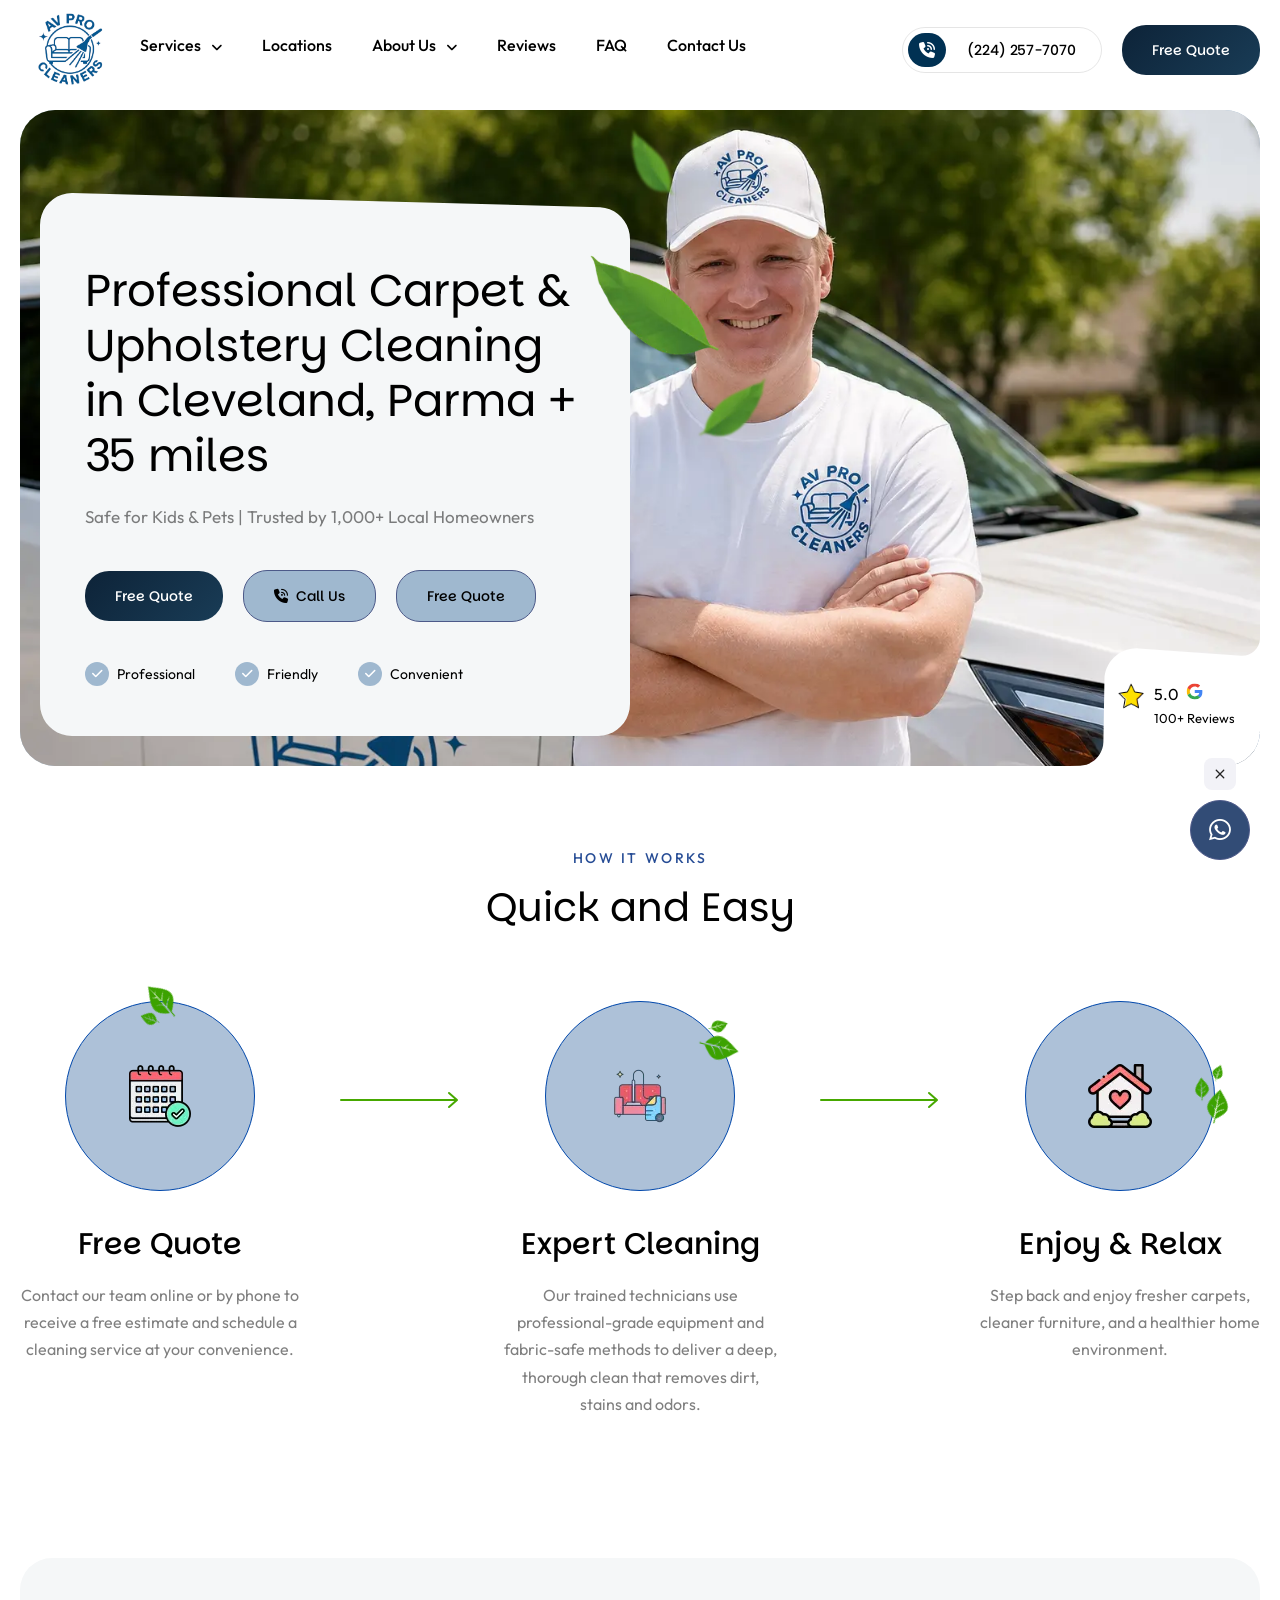
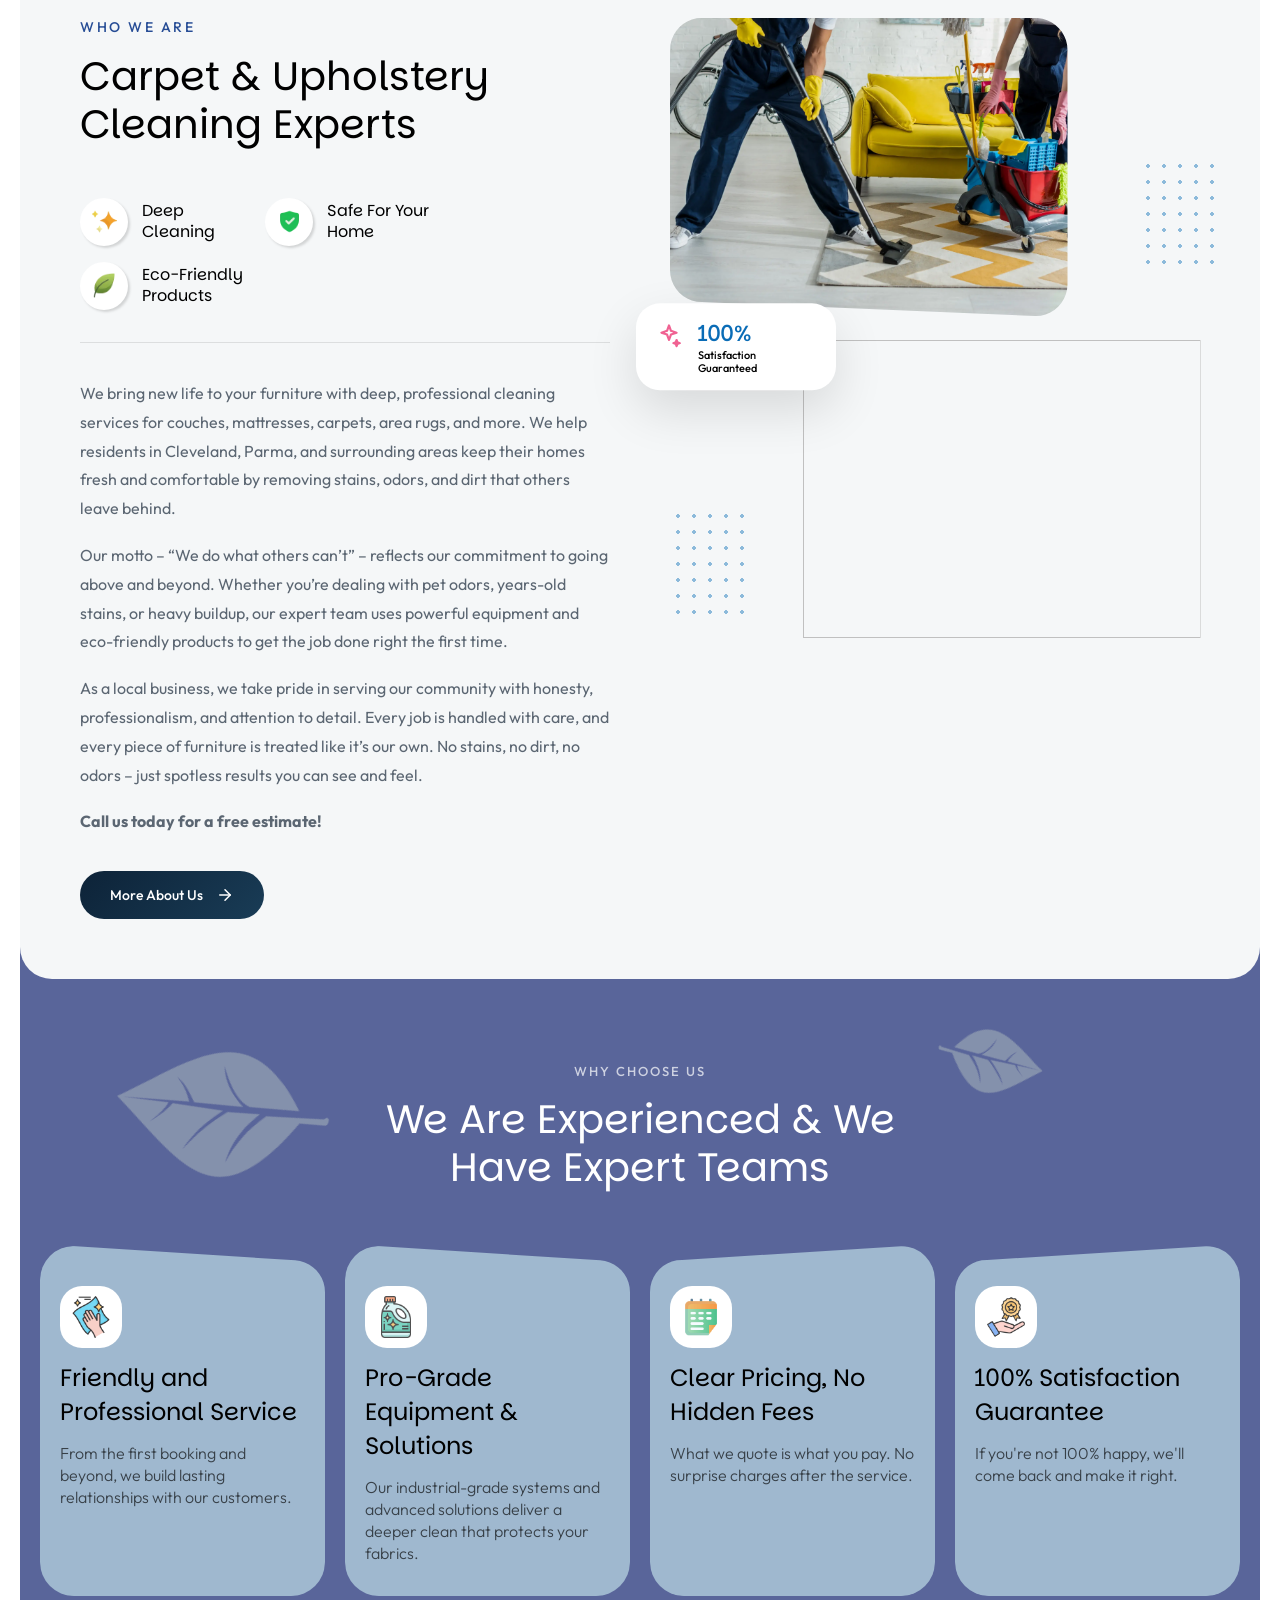
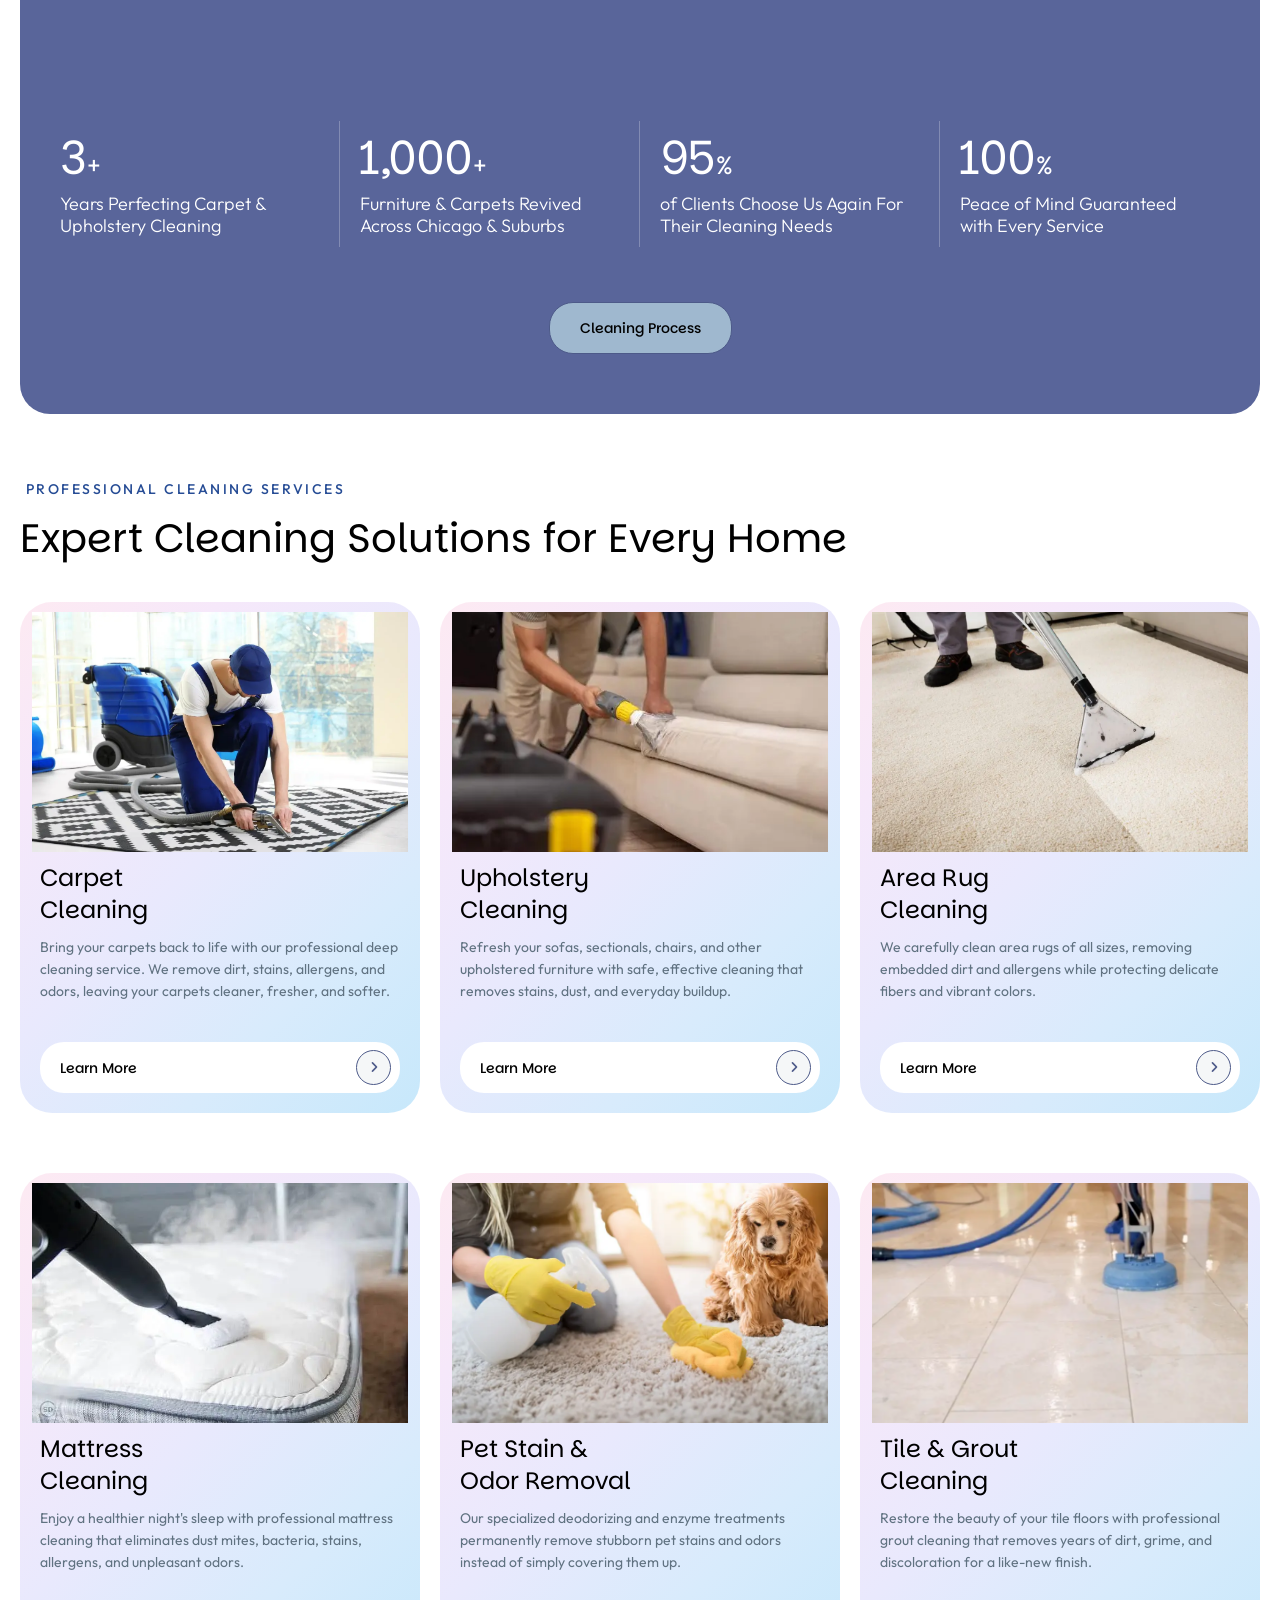
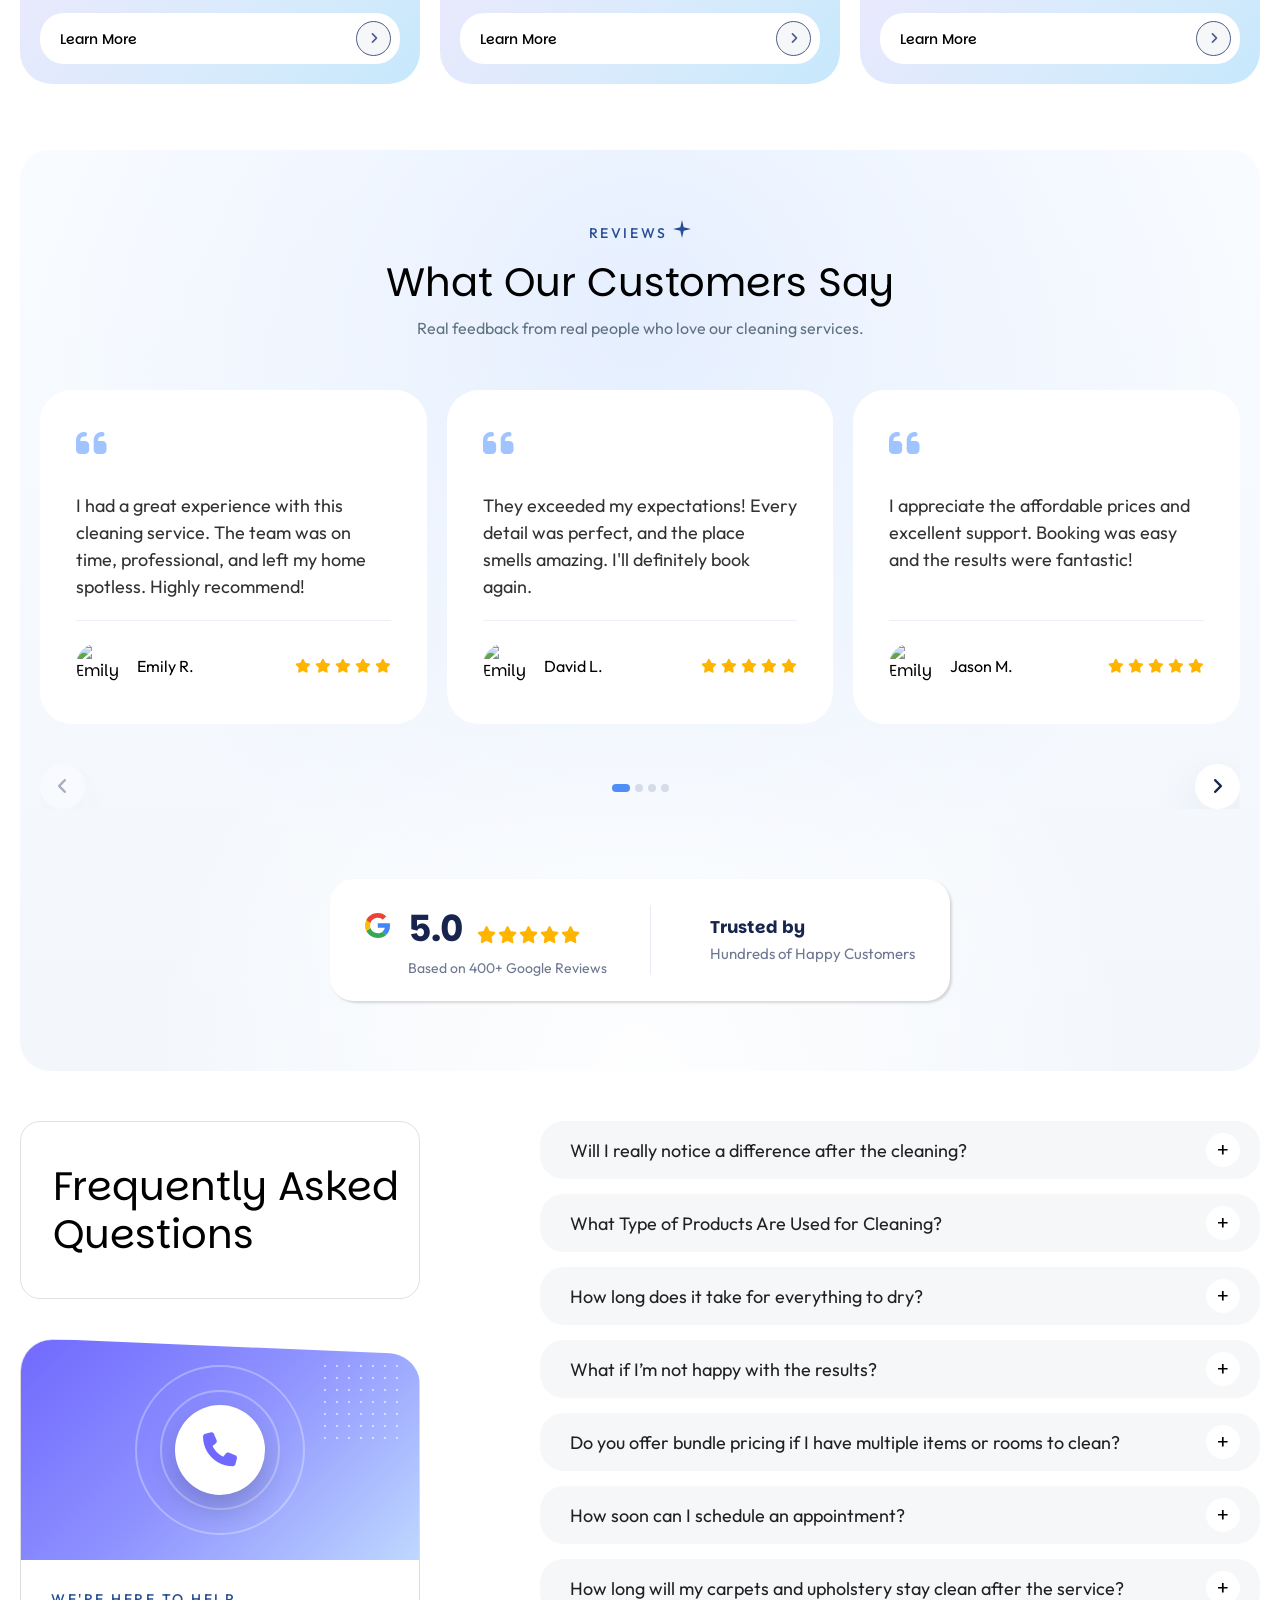
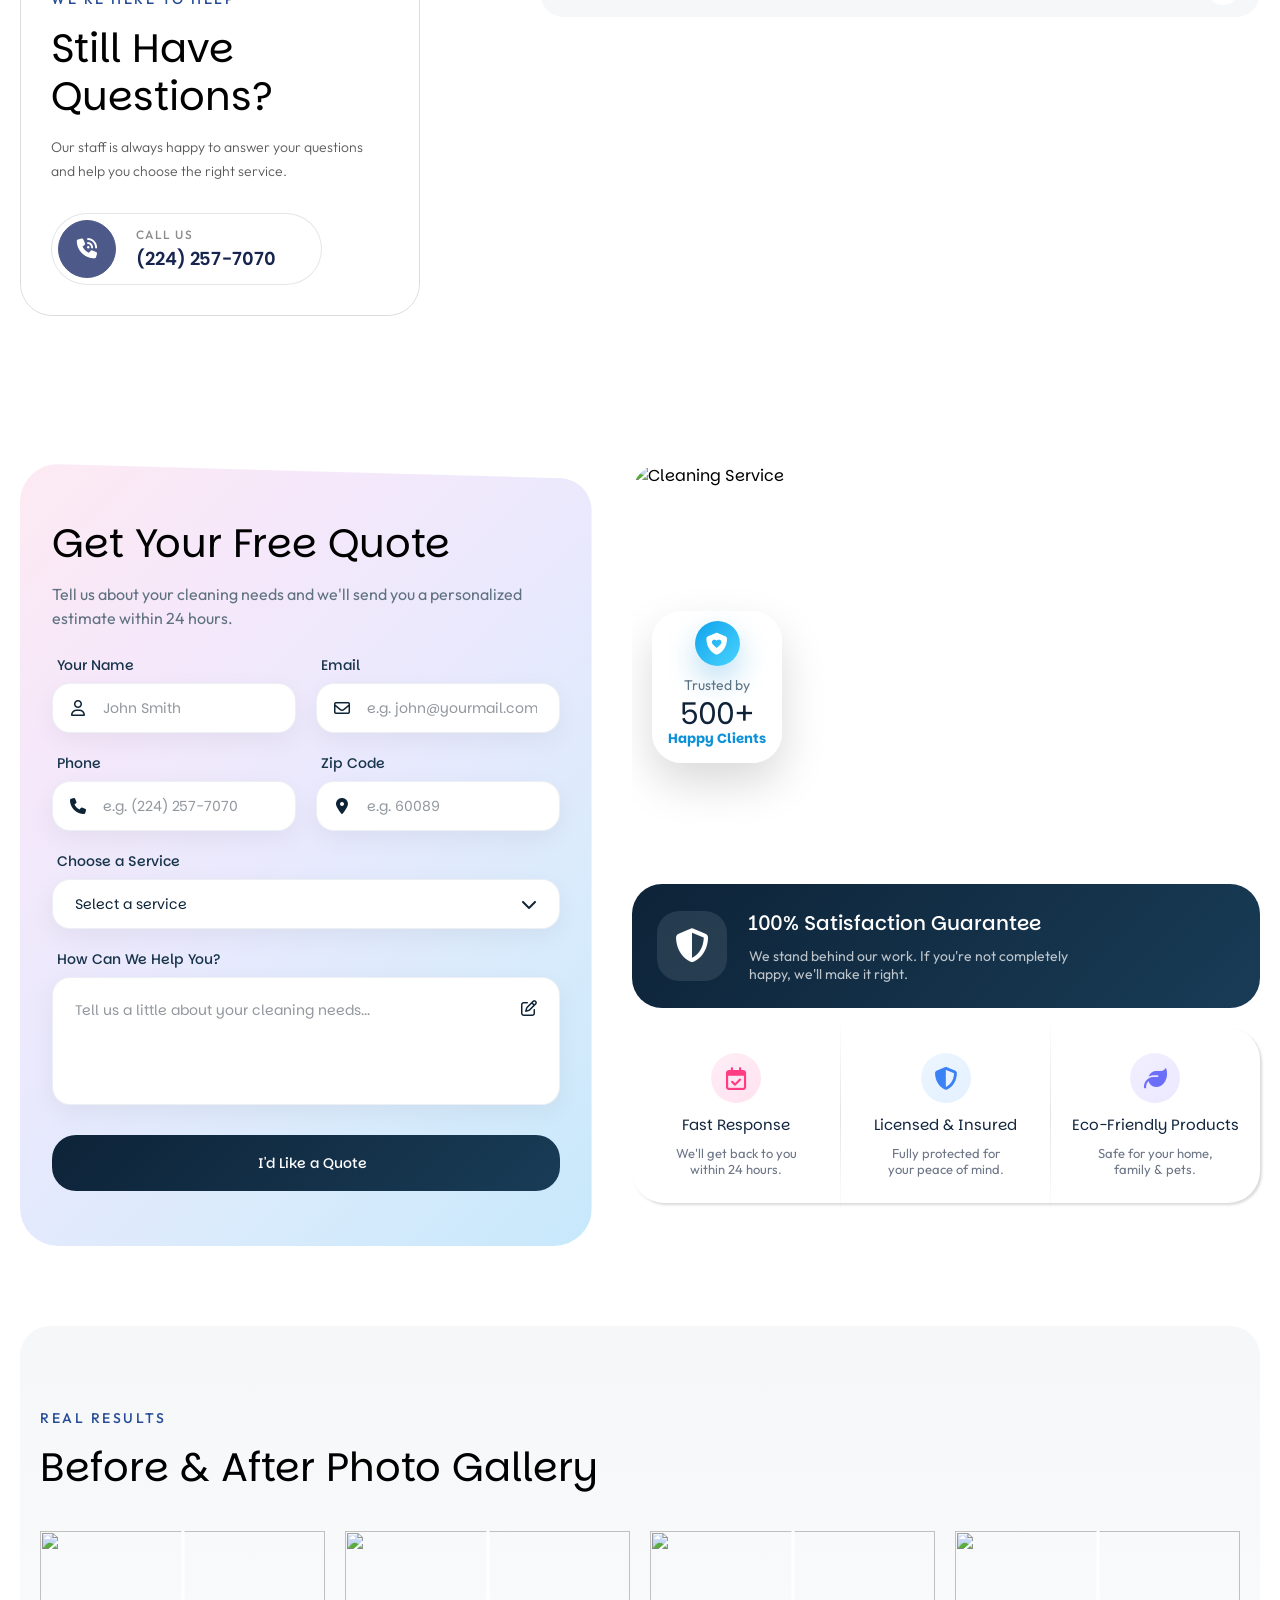
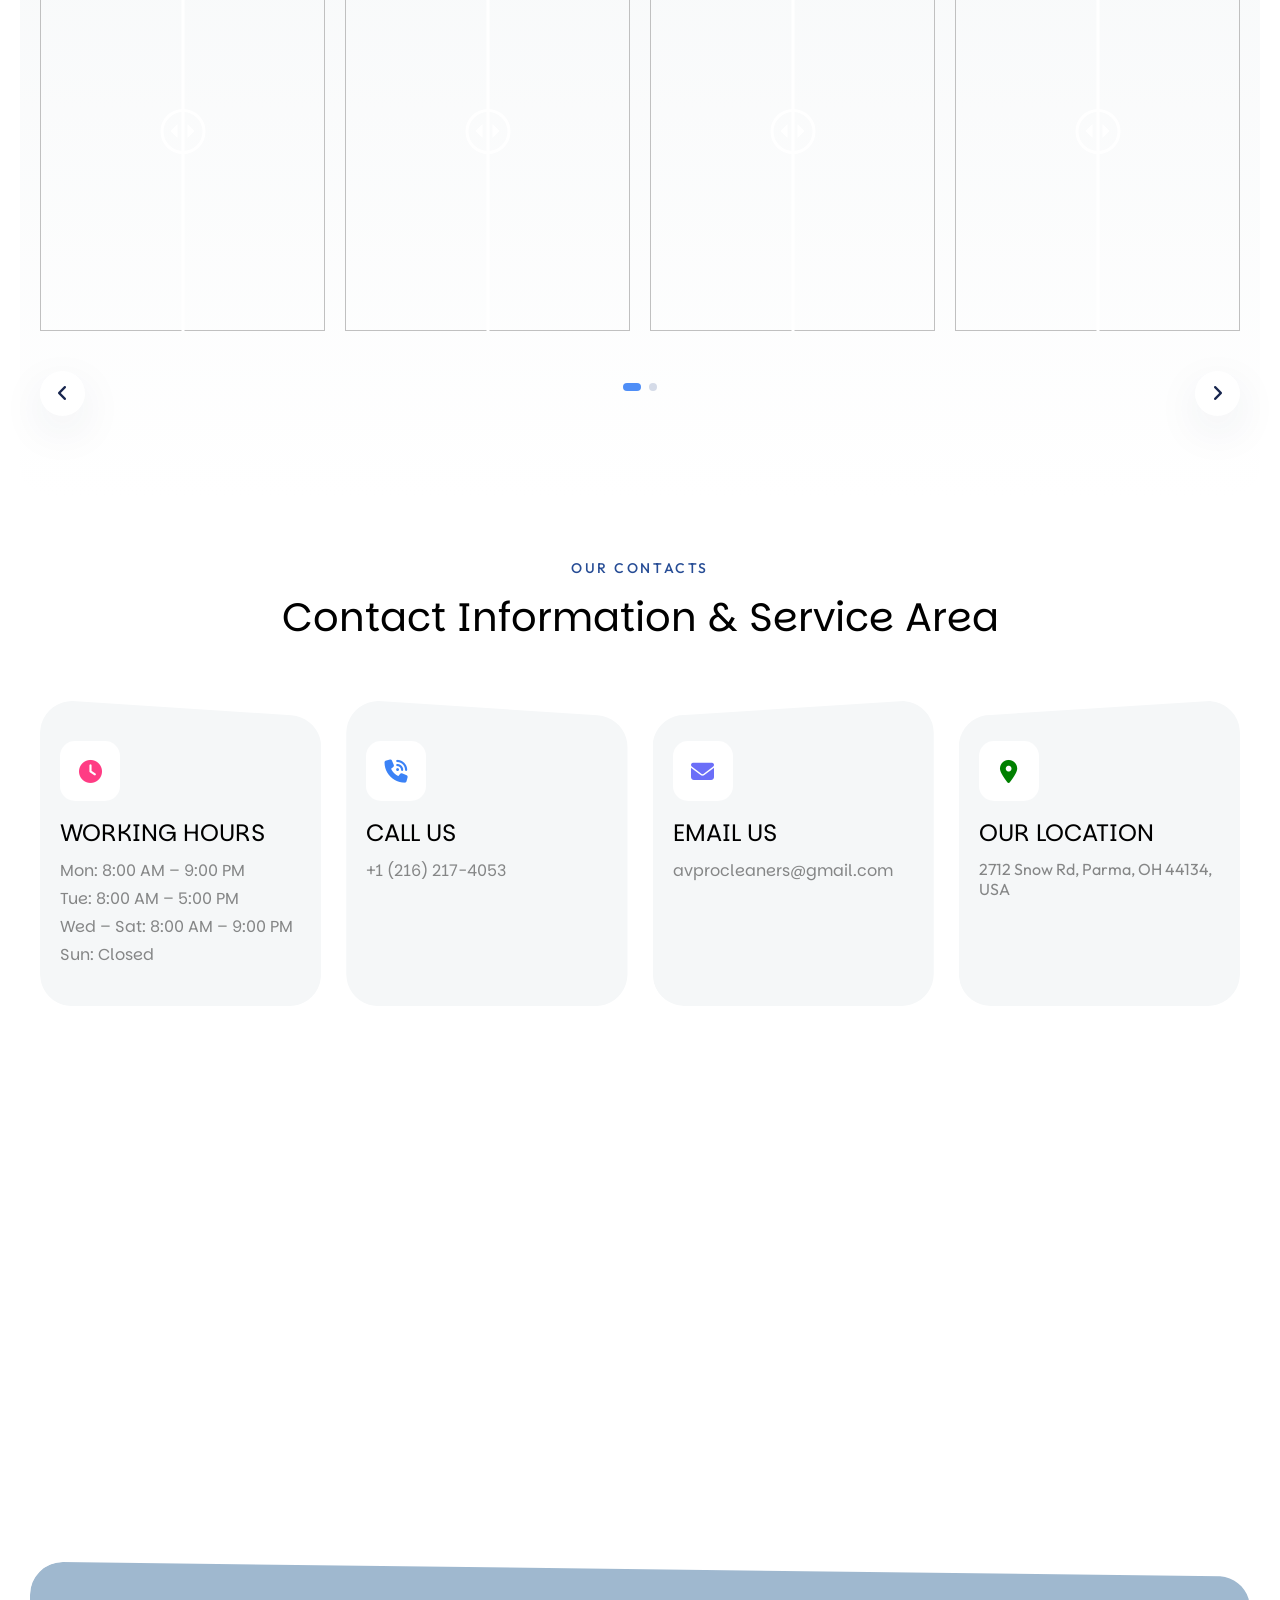
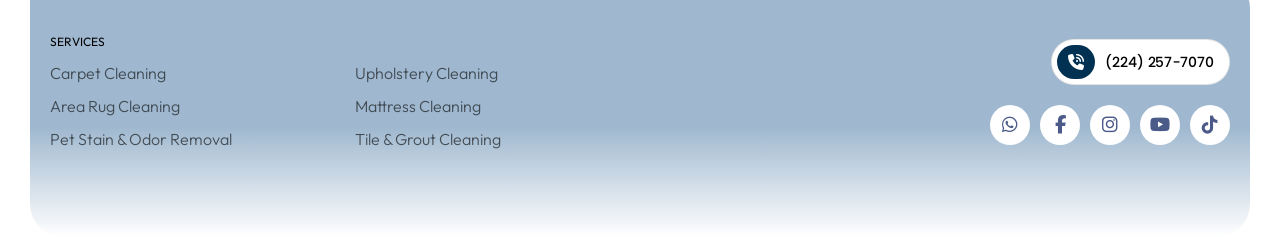
==== commit 2993fa80: "New sections" ====
--- a/index.html
+++ b/index.html
@@ -7,10 +7,10 @@
 	<meta name="viewport" content="width=device-width, initial-scale=1.0">
 	<link rel="preconnect" href="https://fonts.googleapis.com">
 	<link rel="preconnect" href="https://fonts.gstatic.com" crossorigin>
-	<link href="https://fonts.googleapis.com/css2?family=Outfit:wght@100..900&family=Parkinsans:wght@300..800&display=swap&_v=20260728233945" rel="stylesheet">
-	<link rel="stylesheet" href="https://cdn.jsdelivr.net/npm/swiper@11/swiper-bundle.min.css?_v=20260728233945">
-	<link rel="stylesheet" href="https://cdnjs.cloudflare.com/ajax/libs/font-awesome/6.5.0/css/all.min.css?_v=20260728233945">
-	<link rel="stylesheet" href="./css/style.min.css?_v=20260728233945">
+	<link href="https://fonts.googleapis.com/css2?family=Outfit:wght@100..900&family=Parkinsans:wght@300..800&display=swap&_v=20260730002925" rel="stylesheet">
+	<link rel="stylesheet" href="https://cdn.jsdelivr.net/npm/swiper@11/swiper-bundle.min.css?_v=20260730002925">
+	<link rel="stylesheet" href="https://cdnjs.cloudflare.com/ajax/libs/font-awesome/6.5.0/css/all.min.css?_v=20260730002925">
+	<link rel="stylesheet" href="./css/style.min.css?_v=20260730002925">
 	<title>Головна сторінка | AV PRO CLEANERS</title>
 </head>
 
@@ -83,18 +83,6 @@
 															Wood & Hardwood Floor Cleaning
 														</a>
 													</li>
-
-													<li>
-														<a href="#!" aria-label="Cleaning Process">
-															Wood & Hardwood Floor Cleaning
-														</a>
-													</li>
-
-													<li>
-														<a href="#!" aria-label="Cleaning Process">
-															Wood & Hardwood Floor Cleaning
-														</a>
-													</li>
 												</ul>
 											</li>
 
@@ -136,13 +124,13 @@
 									</li>
 
 									<li class="menu__item menu__item--dropdown">
-										<a href="#faq" class="menu__link" aria-label="FAQ">
+										<a href="faq.html" class="menu__link" aria-label="FAQ">
 											FAQ
 										</a>
 									</li>
 
 									<li class="menu__item menu__item--dropdown">
-										<a href="#!" class="menu__link" aria-label="Contact Us">
+										<a href="contacts-page.html" class="menu__link" aria-label="Contact Us">
 											Contact Us
 										</a>
 									</li>
@@ -154,7 +142,7 @@
 					<div class="btns">
 						<div class="btn-number">
 							<div class="btn-number__icon">
-								<i class="fa-phone fa-solid"></i>
+								<i class="fa-solid fa-phone-volume"></i>
 							</div>
 							<a href="#!">(224) 257-7070</a>
 						</div>
@@ -192,14 +180,12 @@
 								<a href="#!" class="btn btn-contact">Free Quote</a>
 
 								<a href="#!" class="btn btn-contact2">
-									<i class="fa-solid fa-phone"></i>
+									<i class="fa-solid fa-phone-volume"></i>
 									Call Us
 								</a>
 
 
 								<a href="#!" class="btn btn-contact2">Free Quote</a>
-
-
 							</div>
 
 							<ul class="benefits">
@@ -233,7 +219,7 @@
 					<img src="img/main/leaf-2.webp" data-speed-y="25" data-speed-x="-15" data-rotate="-15" alt="" class="leaf leaf-2">
 					<img src="img/main/leaf-3.webp" data-speed-y="50" data-speed-x="18" data-rotate="25" alt="" class="leaf leaf-3">
 
-					<a href="https://www.google.com/maps/place/AV+PRO+Cleaners/@41.6838676,-82.0505117,104805m/data=!3m2!1e3!4b1!4m6!3m5!1s0x2933b36d2d6bd6e9:0xd4d34bf551d74ff8!8m2!3d41.6838257!4d-81.7208754!16s%2Fg%2F11yhwfdm2k?entry=ttu&g_ep=EgoyMDI2MDcyMi4wIKXMDSoASAFQAw%3D%3D" class="rating">
+					<a href="https://www.google.com/maps/place/AV+PRO+Cleaners/@41.6838676,-82.0505117,104805m/data=!3m2!1e3!4b1!4m6!3m5!1s0x2933b36d2d6bd6e9:0xd4d34bf551d74ff8!8m2!3d41.687!4d-81.7208754!16s%2Fg%2F11yhwfdm2k?entry=ttu&g_ep=EgoyMDI2MDcyMi4wIKXMDSoASAFQAw%3D%3D" class="rating">
 						<svg xmlns="http://www.w3.org/2000/svg" width="190" height="128" viewBox="1459 643 190 128" fill="none">
 
 							<path id="review-mask" fill="#FFFFFF" d="M1527.73048,653.434158
@@ -900,6 +886,242 @@
 				</div>
 			</section>
 
+			<!-- Reviews -->
+
+			<section class="reviews">
+				<div class="reviews__container">
+					<div class="reviews__blocks">
+						<div class="section-heading section-heading-center">
+							<span class="section-heading__subtitle">
+								REVIEWS
+
+								<svg width="18" height="18" viewBox="0 0 18 18" fill="none">
+									<path d="M9 0L10.7 7.3L18 9L10.7 10.7L9 18L7.3 10.7L0 9L7.3 7.3L9 0Z" fill="currentColor" />
+								</svg>
+							</span>
+
+							<div class="title">
+								What Our Customers Say
+							</div>
+
+							<p>
+								Real feedback from real people who love
+								our cleaning services.
+							</p>
+						</div>
+
+						<div class="reviews__slider swiper">
+							<div class="swiper-wrapper">
+
+								<div class="review-slide swiper-slide">
+									<div class="review-slide__quote">
+										<i class="fa-solid fa-quote-left"></i>
+									</div>
+
+									<p class="review-slide__text">
+										I had a great experience with this cleaning service. The team was on
+										time, professional, and left my home spotless. Highly recommend!
+									</p>
+
+									<div class="review-slide__bottom">
+
+										<div class="review-slide__author">
+
+											<div class="review-slide__avatar">
+												<img src="https://cdn-icons.webp.flaticon.com/512/9187/9187604.webp" alt="Emily">
+											</div>
+
+											<div class="review-slide__info">
+												<p class="name">Emily R.</p>
+											</div>
+
+										</div>
+
+										<div class="review-slide__rating">
+											<i class="fa-solid fa-star"></i>
+											<i class="fa-solid fa-star"></i>
+											<i class="fa-solid fa-star"></i>
+											<i class="fa-solid fa-star"></i>
+											<i class="fa-solid fa-star"></i>
+										</div>
+
+									</div>
+								</div>
+
+								<div class="review-slide swiper-slide">
+									<div class="review-slide__quote">
+										<i class="fa-solid fa-quote-left"></i>
+									</div>
+
+									<p class="review-slide__text">
+										They exceeded my expectations! Every detail was perfect, and the
+										place smells amazing. I'll definitely book again.
+									</p>
+
+									<div class="review-slide__bottom">
+
+										<div class="review-slide__author">
+
+											<div class="review-slide__avatar">
+												<img src="https://cdn-icons.webp.flaticon.com/512/9187/9187604.webp" alt="Emily">
+											</div>
+
+											<div class="review-slide__info">
+												<p class="name">David L.</p>
+											</div>
+
+										</div>
+
+										<div class="review-slide__rating">
+											<i class="fa-solid fa-star"></i>
+											<i class="fa-solid fa-star"></i>
+											<i class="fa-solid fa-star"></i>
+											<i class="fa-solid fa-star"></i>
+											<i class="fa-solid fa-star"></i>
+										</div>
+
+									</div>
+								</div>
+
+								<div class="review-slide swiper-slide">
+									<div class="review-slide__quote">
+										<i class="fa-solid fa-quote-left"></i>
+									</div>
+
+									<p class="review-slide__text">
+										I appreciate the affordable prices and excellent support. Booking was
+										easy and the results were fantastic!
+									</p>
+
+									<div class="review-slide__bottom">
+
+										<div class="review-slide__author">
+
+											<div class="review-slide__avatar">
+												<img src="https://cdn-icons.webp.flaticon.com/512/9187/9187604.webp" alt="Emily">
+											</div>
+
+											<div class="review-slide__info">
+												<p class="name">Jason M.</p>
+											</div>
+
+										</div>
+
+										<div class="review-slide__rating">
+											<i class="fa-solid fa-star"></i>
+											<i class="fa-solid fa-star"></i>
+											<i class="fa-solid fa-star"></i>
+											<i class="fa-solid fa-star"></i>
+											<i class="fa-solid fa-star"></i>
+										</div>
+
+									</div>
+								</div>
+
+								<div class="review-slide swiper-slide">
+									<div class="review-slide__quote">
+										<i class="fa-solid fa-quote-left"></i>
+									</div>
+
+									<p class="review-slide__text">
+										They exceeded my expectations! Every detail was perfect, and the
+										place smells amazing. I'll definitely book again.
+									</p>
+
+									<div class="review-slide__bottom">
+
+										<div class="review-slide__author">
+
+											<div class="review-slide__avatar">
+												<img src="https://cdn-icons.webp.flaticon.com/512/9187/9187604.webp" alt="Emily">
+											</div>
+
+											<div class="review-slide__info">
+												<p class="name">David L.</p>
+											</div>
+
+										</div>
+
+										<div class="review-slide__rating">
+											<i class="fa-solid fa-star"></i>
+											<i class="fa-solid fa-star"></i>
+											<i class="fa-solid fa-star"></i>
+											<i class="fa-solid fa-star"></i>
+											<i class="fa-solid fa-star"></i>
+										</div>
+
+									</div>
+								</div>
+
+							</div>
+
+							<div class="reviews__controls">
+
+								<button class="reviews__prev">
+									<i class="fa-solid fa-angle-left"></i>
+								</button>
+
+								<div class="reviews__pagination"></div>
+
+								<button class="reviews__next">
+									<i class="fa-solid fa-angle-right"></i>
+								</button>
+							</div>
+
+						</div>
+
+						<a href="#!" class="reviews-trust">
+
+							<div class="reviews-trust__google">
+								<svg xmlns="http://www.w3.org/2000/svg" xmlns:xlink="http://www.w3.org/1999/xlink" width="16px" height="16px" viewBox="0 0 16 16">
+									<title>Google__G__logo</title>
+									<g id="Pages" stroke="none" stroke-width="1" fill="none" fill-rule="evenodd">
+										<g id="Home-1--new" transform="translate(-1347, -692)" fill-rule="nonzero">
+											<g id="Group-15" transform="translate(1275, 690)">
+												<g id="Group-81" transform="translate(44, 2)">
+													<g id="Google__G__logo" transform="translate(28, 0)">
+														<path d="M16,8.17777097 C16,7.52 15.9455365,7.04 15.8276679,6.54222903 L8.16326531,6.54222903 L8.16326531,9.51108388 L12.6620968,9.51108388 C12.5714286,10.2488855 12.0816327,11.36 10.9931764,12.1066258 L10.9779192,12.2060207 L13.4012615,14.0458062 L13.569154,14.062229 C15.1110764,12.6666565 16,10.6133129 16,8.17777097" id="Path" fill="#4285F4"></path>
+														<path d="M8.16326531,16 C10.3673157,16 12.217635,15.2888548 13.569154,14.062229 L10.9931764,12.1066258 C10.3038479,12.5777403 9.37865702,12.9066258 8.16326531,12.9066258 C6.00454904,12.9066258 4.17236339,11.5111145 3.51923964,9.58222903 L3.42350651,9.59019533 L0.90368066,11.5013098 L0.870727456,11.5910839 C2.21311719,14.2043968 4.97049375,16 8.16326531,16" id="Path" fill="#34A853"></path>
+														<path d="M3.51923964,9.58222903 C3.34690751,9.08445806 3.24717248,8.55108388 3.24717248,8 C3.24717248,7.44885484 3.34690751,6.91554194 3.51017282,6.41777097 L3.50560814,6.31175795 L0.954204738,4.36994255 L0.870727456,4.40885484 C0.317463791,5.49331291 0,6.71111452 0,8 C0,9.28888548 0.317463791,10.5066258 0.870727456,11.5910839 L3.51923964,9.58222903" id="Path" fill="#FBBC05"></path>
+														<path d="M8.16326531,3.09331291 C9.69612081,3.09331291 10.7301136,3.74219839 11.319707,4.28445806 L13.623555,2.08 C12.2086307,0.791114516 10.3673157,0 8.16326531,0 C4.97049375,0 2.21311719,1.79554194 0.870727456,4.40885484 L3.51017282,6.41777097 C4.17236339,4.48888548 6.00454904,3.09331291 8.16326531,3.09331291" id="Path" fill="#EB4335"></path>
+													</g>
+												</g>
+											</g>
+										</g>
+									</g>
+								</svg>
+
+								<div>
+									<strong>5.0</strong>
+
+									<div class="reviews-trust__stars">
+										<i class="fa-solid fa-star"></i>
+										<i class="fa-solid fa-star"></i>
+										<i class="fa-solid fa-star"></i>
+										<i class="fa-solid fa-star"></i>
+										<i class="fa-solid fa-star"></i>
+									</div>
+
+									<span>Based on 400+ Google Reviews</span>
+								</div>
+							</div>
+
+							<div class="reviews-trust__divider"></div>
+
+							<div class="reviews-trust__verified">
+								<i class="fa-solid fa-shield-check"></i>
+
+								<div>
+									<strong>Trusted by</strong>
+									<span>Hundreds of Happy Customers</span>
+								</div>
+							</div>
+
+						</a>
+					</div>
+				</div>
+			</section>
+
 			<!-- FAQ -->
 
 			<section class="faq" id="faq">
@@ -910,20 +1132,54 @@
 								Frequently Asked Questions
 							</div>
 
-							<div class="faq__details">
-								<a href="#!" class="phone">
-									<i class="fa fa-phone"></i>
-								</a>
-
-								<h2>Still have questions?</h2>
-
-								<p>
-									Looking for the Carpet & Upholstery cleaning service in Chicago? Contact us now!
-								</p>
-
-								<div class="pic">
-									<img src="img/main/man.webp" draggable="false" alt="">
-								</div>
+							<div class="contact-card">
+
+								<div class="contact-card__graphic">
+
+									<div class="contact-card__gradient"></div>
+
+									<div class="contact-card__circle contact-card__circle--lg"></div>
+									<div class="contact-card__circle contact-card__circle--sm"></div>
+
+									<div class="contact-card__phone">
+										<i class="fa-solid fa-phone"></i>
+									</div>
+
+									<div class="contact-card__dots"></div>
+
+								</div>
+
+								<div class="contact-card__content">
+
+									<div class="section-heading">
+										<span class="section-heading__subtitle">
+											We're Here To Help
+										</span>
+										<div class="title">
+											Still Have Questions?
+										</div>
+
+										<p>
+											Our staff is always happy to answer your questions and help you choose the
+											right
+											service.
+										</p>
+									</div>
+
+									<a href="tel:+12242577070" class="btn btn-number">
+
+										<div class="contact-card__button-icon">
+											<i class="fa-solid fa-phone-volume"></i>
+										</div>
+
+										<div class="contact-card__button-content">
+											<span>Call Us</span>
+											<strong>(224) 257-7070</strong>
+										</div>
+									</a>
+
+								</div>
+
 							</div>
 						</div>
 
@@ -1460,8 +1716,6 @@
 								</div>
 
 							</div>
-
-
 						</div>
 
 						<div class="before-after__controls">
@@ -1495,11 +1749,11 @@
 					<div class="contacts__top">
 						<div class="section-heading section-heading-center">
 							<span class="section-heading__subtitle">
-								Real Results
+								OUR CONTACTS
 							</span>
 
 							<div class="title">
-								Before & After Photo Gallery
+								Contact Information & Service Area
 							</div>
 
 							<p>
@@ -1509,32 +1763,92 @@
 
 						<div class="contacts__list">
 							<div class="contacts__item">
-								<span>Business Hours</span>
-								<p>Mon: 8:00 AM – 9:00 PM</p>
-								<p>Tue: 8:00 AM – 5:00 PM</p>
-								<p>Wed – Sat: 8:00 AM – 9:00 PM</p>
-								<p>Sun: Closed</p>
+								<div class="contacts__icon">
+									<i class="fa fa-clock"></i>
+								</div>
+
+								<div class="contacts__info">
+									<span>Working Hours</span>
+
+									<ul>
+										<li>
+											Mon: 8:00 AM – 9:00 PM
+										</li>
+
+										<li>
+											Tue: 8:00 AM – 5:00 PM
+										</li>
+
+										<li>
+											Wed – Sat: 8:00 AM – 9:00 PM
+										</li>
+
+										<li>
+											Sun: Closed
+										</li>
+									</ul>
+								</div>
 							</div>
 
 							<div class="contacts__item">
-								<span>Phone</span>
-								<a href="tel:+12162174053" aria-label="+1 (216) 217-4053">
-									+1 (216) 217-4053
-								</a>
+								<div class="contacts__icon">
+									<i class="fa-solid fa-phone-volume"></i>
+								</div>
+
+								<div class="contacts__info">
+									<span>Call us</span>
+
+									<a href="tel:+12162174053" aria-label="+1 (216) 217-4053">
+										+1 (216) 217-4053
+									</a>
+								</div>
 							</div>
 
 							<div class="contacts__item">
-								<span>Email</span>
-								<a href="mailto:avprocleaners@gmail.com" aria-label="avprocleaners@gmail.com">
-									avprocleaners@gmail.com
-								</a>
+								<div class="contacts__icon">
+									<i class="fa-solid fa-envelope"></i>
+								</div>
+
+								<div class="contacts__info">
+									<span>Email us</span>
+
+									<a href="mailto:avprocleaners@gmail.com" aria-label="avprocleaners@gmail.com">
+										avprocleaners@gmail.com
+									</a>
+
+								</div>
+							</div>
+
+							<div class="contacts__item">
+								<div class="contacts__icon">
+									<i class="fa-solid fa-location-dot"></i>
+								</div>
+
+								<div class="contacts__info">
+									<span>Our Location</span>
+
+									<p>2712 Snow Rd, Parma, OH 44134, USA</p>
+								</div>
 							</div>
 						</div>
 					</div>
 				</div>
 
-				<iframe src="https://www.google.com/maps/embed?pb=!1m18!1m12!1m3!1d300000!2d-81.72087545!3d41.6838257!2m3!1f0!2f0!3f0!3m2!1i1024!2i768!4f13.1!3m3!1m2!1s0x2933b36d2d6bd6e9%3A0xd4d34bf551d74ff8!2sAV%20PRO%20Cleaners!5e1!3m2!1sen!2sus!4v1785269149578&hl=en" style="border:0;" allowfullscreen="" loading="lazy" referrerpolicy="strict-origin-when-cross-origin">
+				<iframe src="https://www.google.com/maps/embed?pb=!1m18!1m12!1m3!1d385296.67815398035!2d-81.8402216590191!3d41.42844674648958!2m3!1f0!2f0!3f0!3m2!1i1024!2i768!4f13.1!3m3!1m2!1s0x2933b36d2d6bd6e9%3A0xd4d34bf551d74ff8!2sAV%20PRO%20Cleaners!5e1!3m2!1sen!2sus!4v1785320809344!5m2!1sen!2sus" style="border:0;" allowfullscreen="" loading="lazy" referrerpolicy="strict-origin-when-cross-origin">
 				</iframe>
+
+				<!-- 
+				<div class="local-block">
+					<div class="local-block__icon">
+						<i class="fa-solid fa-location-dot"></i>
+					</div>
+
+					<div class="local-block__info">
+						<span>2712 Snow Rd, Parma, OH 44134</span>
+						<p>Cleveland, Parma, and surrounding areas within a 35-mile radius</p>
+					</div>
+				</div> -->
+
 			</section>
 
 			<div class="floating-whatsapp">
@@ -1550,12 +1864,119 @@
 			</div>
 		</div>
 
-
+		<footer class="footer">
+			<div class="footer__container">
+				<div class="footer__blocks">
+					<!-- <div class="footer__top">
+                <div class="section-heading">
+                    <div class="title">
+                        Our Goal is to Wow You With Every Clean
+                    </div>
+
+                    <p>
+                        We don’t make empty promises—we deliver real results. No hidden fees, no fake add-ons. Just
+                        honest pricing, visible outcomes, and a service you can truly rely on.
+                    </p>
+                </div>
+
+                <div class="btns">
+                    <a href="#!" class="btn btn-contact">Get a Free Quote</a>
+                </div>
+            </div> -->
+
+					<div class="footer__wrap">
+						<div class="footer__below">
+							<span>Services</span>
+
+							<nav class="footer-menu">
+								<ul>
+									<li>
+										<a href="services-single.html" aria-label="Carpet Cleaning">
+											Carpet Cleaning
+										</a>
+									</li>
+									<li>
+										<a href="services-single.html" aria-label="Upholstery Cleaning">
+											Upholstery Cleaning
+										</a>
+									</li>
+									<li>
+										<a href="services-single.html" aria-label="Area Rug Cleaning">
+											Area Rug Cleaning
+										</a>
+									</li>
+
+									<li>
+										<a href="services-single.html" aria-label="Mattress Cleaning">
+											Mattress Cleaning
+										</a>
+									</li>
+
+									<li>
+										<a href="services-single.html" aria-label="Pet Stain & Odor Removal">
+											Pet Stain & Odor Removal
+										</a>
+									</li>
+
+									<li>
+										<a href="services-single.html" aria-label="Tile & Grout Cleaning">
+											Tile & Grout Cleaning
+										</a>
+									</li>
+								</ul>
+							</nav>
+						</div>
+
+						<div class="footer__wrap-right">
+							<div class="btn-number">
+								<div class="btn-number__icon">
+									<i class="fa-solid fa-phone-volume"></i>
+								</div>
+								<a href="#!">(224) 257-7070</a>
+							</div>
+
+							<ul class="social__list">
+								<li class="social__item">
+									<a href="https://wa.me/12162174053" aria-label="WhatsApp">
+										<i class="fa-brands fa-whatsapp"></i>
+									</a>
+								</li>
+
+								<li class="social__item">
+									<a href="https://www.facebook.com/" aria-label="Facebook">
+										<i class="fa-brands fa-facebook-f"></i>
+									</a>
+								</li>
+
+								<li class="social__item">
+									<a href="https://www.instagram.com/av_pro_cleaners?igsh=djNrMXZ2ZDJ3bXI0" aria-label="Instagram">
+
+										<i class="fa-brands fa-instagram"></i>
+									</a>
+								</li>
+
+								<li class="social__item">
+									<a href="https://www.youtube.com/@avprocleaners" aria-label="YouTube">
+										<i class="fa-brands fa-youtube"></i>
+									</a>
+								</li>
+
+								<li class="social__item">
+									<a href="https://www.tiktok.com/@av.pro.cleaners?_t=ZT-8yn162GT7wE&amp;_r=1" aria-label="Tiktok">
+										<i class="fa-brands fa-tiktok"></i>
+									</a>
+								</li>
+							</ul>
+						</div>
+					</div>
+				</div>
+			</div>
+		</footer>
 	</div>
 
-	<script src="https://cdn.jsdelivr.net/npm/swiper@11/swiper-bundle.min.js?_v=20260728233945"></script>
-
-	<script src="js/app.min.js?_v=20260728233945"></script>
+	<script src="https://cdn.jsdelivr.net/npm/swiper@11/swiper-bundle.min.js?_v=20260730002925"></script>
+
+	<script src="js/app.min.js?_v=20260730002925"></script>
 </body>
 
 </html>
--- a/css/style.min.css
+++ b/css/style.min.css
@@ -1 +1 @@
-*{padding:0;margin:0;border:none}*,*::after,*::before{box-sizing:border-box}a{text-decoration:none}a,a:link,a:visited{text-decoration:none}a:hover{text-decoration:none}aside,footer,header,main,nav,section{display:block}h1,h2,h3,h4,h5,h6,p{font-size:inherit;font-weight:inherit}ul,ul li{list-style:none}img{vertical-align:top}img,svg{max-width:100%;height:auto}address{font-style:normal}button,input,select,textarea{font-family:inherit;font-size:inherit;color:inherit;background-color:rgba(0,0,0,0)}input::-ms-clear{display:none}button,input[type=submit]{display:inline-block;box-shadow:none;background-color:rgba(0,0,0,0);background:0 0;cursor:pointer}button:active,button:focus,input:active,input:focus{outline:0}button::-moz-focus-inner{padding:0;border:0}label{cursor:pointer}legend{display:block}:root{--black-color:#000000;--grey-color:#707070;--red-color:#f1573d;--white-color:#ffffff}body,html{height:100%;font-family:Parkinsans,sans-serif;font-weight:400}.wrapper{height:100vh;display:flex;flex-direction:column}.wrapper-container{flex:1 1 auto}[class*=__container]{max-width:1320px;margin:0 auto;padding:0 20px}.btn{padding:15px 30px;font-size:14px;font-weight:500;transition:.3s ease-in-out}.btn:hover{-webkit-transform:scale(.9);transform:scale(.9)}.btn-number{display:flex;align-items:center;gap:10px;border:1px solid rgba(0,0,0,.1019607843);padding:5px 15px 5px 5px;border-radius:24px;transition:.3s ease-in-out}.btn-number:hover{-webkit-transform:scale(.9);transform:scale(.9)}.btn-number a{color:var(--black-color);font-size:14px;font-weight:500}.btn-number__icon{display:flex;align-items:center;justify-content:center;width:38px;height:100%;min-width:38px;border-radius:100px;padding:9px;font-size:16px;background-color:#003153;position:relative}.btn-number__icon *{color:var(--white-color)}.btn-contact{background:linear-gradient(135deg,#0d2338,#193c56);color:var(--white-color);border-radius:24px;display:flex;align-items:center;gap:13px}.btn-contact2{color:var(--black-color);border-radius:24px;border:1px solid #4d5a89;background-color:#9fb8cf}.btn-learn-more{background-color:#fff;transition:.3s ease-in-out;font-size:14px;font-weight:500;border-radius:24px;line-height:18px;color:var(--black-color)}.btn-learn-more:hover{-webkit-transform:scale(.9);transform:scale(.9)}.leaf{--translateY:0px;--rotate:0deg;-webkit-transform:translateY(var(--translateY)) rotate(var(--rotate));transform:translateY(var(--translateY)) rotate(var(--rotate));transition:-webkit-transform .1s linear;transition:transform .1s linear;transition:transform .1s linear,-webkit-transform .1s linear;will-change:transform}p,span{font-family:Outfit,sans-serif}.floating-whatsapp{position:fixed;right:30px;bottom:40px;display:flex;flex-direction:column;align-items:center;gap:10px;z-index:9999}.floating-whatsapp .floating-whatsapp__btn{position:relative;width:60px;height:60px;border-radius:50px;border:1px solid #4d5a89;background-color:#4d5a89;display:flex;justify-content:center;align-items:center;opacity:0;-webkit-transform:translateY(20px) scale(.8);transform:translateY(20px) scale(.8);transition:all .5s ease,-webkit-transform .5s cubic-bezier(.22,1,.36,1);transition:all .5s ease,transform .5s cubic-bezier(.22,1,.36,1);transition:all .5s ease,transform .5s cubic-bezier(.22,1,.36,1),-webkit-transform .5s cubic-bezier(.22,1,.36,1);pointer-events:none}.floating-whatsapp .floating-whatsapp__btn:hover i{-webkit-transform:scale(1.2);transform:scale(1.2)}.floating-whatsapp .floating-whatsapp__btn img{width:23px;height:23px}.floating-whatsapp .floating-whatsapp__btn i{color:#fff;font-size:25px;transition:all .2s ease-in-out}.floating-whatsapp .floating-whatsapp__btn::before{content:"";position:absolute;inset:0;border-radius:inherit;background:rgba(0,49,83,.35);z-index:-1;opacity:0;-webkit-transform:scale(1);transform:scale(1)}.floating-whatsapp .floating-whatsapp__close{width:32px;height:32px;border:none;border-radius:8px;background:#f2f2f7;display:flex;justify-content:center;align-items:center;cursor:pointer;opacity:0;-webkit-transform:translateY(25px);transform:translateY(25px);transition:all .4s ease ease;z-index:999;pointer-events:none}.floating-whatsapp .floating-whatsapp__close img{width:16px;height:16px}.floating-whatsapp.show .floating-whatsapp__btn{opacity:1;-webkit-transform:translateY(0);transform:translateY(0);pointer-events:auto;-webkit-animation:bounce .75s ease .15s;animation:bounce .75s ease .15s}.floating-whatsapp.show .floating-whatsapp__btn::before{-webkit-animation:pulse 2s infinite;animation:pulse 2s infinite;opacity:1}.floating-whatsapp.show .floating-whatsapp__close{opacity:1;-webkit-transform:translateY(0);transform:translateY(0);pointer-events:auto;transition-delay:2s}.floating-whatsapp.show .floating-whatsapp__close:hover{width:28px;height:28px}@-webkit-keyframes pulse{0%{-webkit-transform:scale(1);transform:scale(1);opacity:.55}70%{-webkit-transform:scale(1.5);transform:scale(1.5);opacity:0}100%{-webkit-transform:scale(1.5);transform:scale(1.5);opacity:0}}@keyframes pulse{0%{-webkit-transform:scale(1);transform:scale(1);opacity:.55}70%{-webkit-transform:scale(1.5);transform:scale(1.5);opacity:0}100%{-webkit-transform:scale(1.5);transform:scale(1.5);opacity:0}}@-webkit-keyframes bounce{0%{-webkit-transform:translateY(0);transform:translateY(0)}20%{-webkit-transform:translateY(-14px);transform:translateY(-14px)}45%{-webkit-transform:translateY(5px);transform:translateY(5px)}65%{-webkit-transform:translateY(-7px);transform:translateY(-7px)}85%{-webkit-transform:translateY(3px);transform:translateY(3px)}100%{-webkit-transform:translateY(0);transform:translateY(0)}}@keyframes bounce{0%{-webkit-transform:translateY(0);transform:translateY(0)}20%{-webkit-transform:translateY(-14px);transform:translateY(-14px)}45%{-webkit-transform:translateY(5px);transform:translateY(5px)}65%{-webkit-transform:translateY(-7px);transform:translateY(-7px)}85%{-webkit-transform:translateY(3px);transform:translateY(3px)}100%{-webkit-transform:translateY(0);transform:translateY(0)}}.services .leafs{display:flex;justify-content:center;height:150px;position:relative}.services .leafs .leaf-1{position:absolute;bottom:0;left:42%;-webkit-transform:translate(-50%);transform:translate(-50%);width:90px}.services .leafs .leaf-2{position:absolute;bottom:40%;width:45px;left:48%}.services .leafs .leaf-3{position:absolute;top:80%;width:60px;left:52%}@font-face{font-family:AvenirLTProBlack;font-display:swap;src:url(../fonts/AvenirLTProBlack.woff2) format("woff2");font-weight:400;font-style:normal}@font-face{font-family:GothamPro;font-display:swap;src:url(../fonts/GothamPro-Bold.woff2) format("woff2");font-weight:700;font-style:normal}@font-face{font-family:GothamPro;font-display:swap;src:url(../fonts/GothamPro-Regular.woff2) format("woff2");font-weight:400;font-style:normal}@font-face{font-family:GothamPro;font-display:swap;src:url(../fonts/GothamPro-Medium.woff2) format("woff2");font-weight:500;font-style:normal}@font-face{font-family:icons;src:url(../fonts/icons.woff2) format("woff2");font-weight:400;font-style:normal;font-display:block}[class*=" _icon-"]::before,[class^=_icon-]::before{font-family:icons!important;speak:never;font-style:normal;font-weight:400;font-variant:normal;text-transform:none;line-height:1;-webkit-font-smoothing:antialiased;-moz-osx-font-smoothing:grayscale}._icon-arrow:before{content:"";color:#707070}._icon-search:before{content:"";color:#707070}._icon-close:before{content:"";color:#707070}._icon-destination:before{content:"";color:#707070}.header{position:fixed;top:0;left:0;width:100%;z-index:1000;background-color:#fff;transition:background-color .35s ease,box-shadow .35s ease,-webkit-transform .35s ease;transition:transform .35s ease,background-color .35s ease,box-shadow .35s ease;transition:transform .35s ease,background-color .35s ease,box-shadow .35s ease,-webkit-transform .35s ease}.header.header--hidden{-webkit-transform:translateY(-100%);transform:translateY(-100%)}.header.header--visible{-webkit-transform:translateY(0);transform:translateY(0);background-color:#fff;box-shadow:rgba(149,157,165,.2) 0 8px 24px}.header__blocks{display:flex;justify-content:space-between;gap:20px;align-items:center}.header__left{display:flex;gap:20px;align-items:center}.header .logo img{width:100px;height:100px}.header .btns{display:flex;gap:20px}.menu__list{display:flex;flex-wrap:wrap;align-items:center;gap:40px}.menu__item{position:relative}.menu__item:hover a{color:#0a6cb6}.menu__item:hover .menu__dropdown a{color:var(--black-color)}.menu__item a{color:var(--black-color);font-size:16px;font-weight:500;font-family:Outfit,sans-serif;padding:0 0 10px 0}.menu__item.active .menu__dropdown{opacity:1;visibility:visible;pointer-events:auto;transition:opacity .3s ease-in-out,visibility 0s}.menu__link{display:flex;align-items:center;gap:10px}.menu__link i{font-size:13px;line-height:100%;height:9px}.menu__dropdown{position:absolute;top:100%;left:0;z-index:99;opacity:0;visibility:hidden;pointer-events:none;background:#fff;border:1px solid #0047ab;border-radius:16px;transition:opacity .2s ease,visibility .2s ease}.menu__dropdown li{position:relative;width:100%}.menu__dropdown li:only-child>a{border-radius:16px}.menu__dropdown li:first-child:not(:only-child)>a{border-radius:16px 16px 0 0}.menu__dropdown li:last-child:not(:only-child)>a{border-radius:0 0 16px 16px}.menu__dropdown a{display:flex;align-items:center;justify-content:space-between;gap:10px;width:100%;padding:13px 20px;overflow:hidden;white-space:nowrap;color:var(--black-color);font-size:14px;font-weight:400}.menu__dropdown a i{font-size:12px;transition:-webkit-transform .2s ease;transition:transform .2s ease;transition:transform .2s ease,-webkit-transform .2s ease}.menu__dropdown a:hover{background:#9fb8cf}.menu__dropdown a:hover i{-webkit-transform:translateX(3px);transform:translateX(3px)}.menu__item.active>.menu__dropdown{opacity:1;visibility:visible;pointer-events:auto}.menu__dropdown-item{position:relative}.menu .dropdown-right{position:absolute;top:-1px;left:calc(100% + 0px);min-width:220px;opacity:0;visibility:hidden;pointer-events:none;background:#fff;border:1px solid #0047ab;border-radius:16px;transition:opacity .2s ease,visibility .2s ease;overflow:hidden;z-index:100}.menu .dropdown-right li{width:100%}.menu .dropdown-right li:hover{background:#9fb8cf}.menu .dropdown-right a{display:block;padding:13px 20px;white-space:nowrap;color:var(--black-color);font-size:14px;font-weight:400}.menu__dropdown-item:hover>.dropdown-right{opacity:1;visibility:visible;pointer-events:auto;transition:opacity .2s ease,visibility .2s ease}.open-menu{display:none}.menu-overlay{position:fixed;inset:0;background:rgba(0,0,0,.45);opacity:0;visibility:hidden;transition:.35s;z-index:998}.menu-overlay.active{opacity:1;visibility:visible}.main{margin-top:110px;padding:0 20px}.main__container-general{max-width:1540px;margin:0 auto;position:relative;overflow:hidden;border-radius:35px;padding:0 20px}.main__container-general::after{position:absolute;top:0;left:0;width:100%;height:100%;background-color:#9fb8cf;content:"";z-index:-1}.main .rating{position:absolute;bottom:-6px;right:0}.main .rating-block{position:absolute;top:50%;left:50%;-webkit-transform:translate(-40%,-50%);transform:translate(-40%,-50%);z-index:9}.main .rating-block .star{width:25px;height:25px;min-width:25px}.main .rating-block__top{display:flex;align-items:start;gap:10px}.main .rating-block__top *{font-family:Outfit,sans-serif;font-weight:400;color:var(--black-color)}.main .rating-block__top-num{display:flex;gap:8px;align-items:start}.main .rating-block__top-info{display:flex;flex-direction:column;align-items:start;gap:5px}.main .rating-block__top-info p{line-height:18px;font-size:13px;white-space:nowrap}.main .bg{position:absolute;top:0;left:0;width:100%;height:100%;-o-object-fit:cover;object-fit:cover}.main .bg img{width:100%;height:100%;-o-object-fit:cover;object-fit:cover;-o-object-position:center;object-position:center}.main__blocks{max-width:1240px;width:100%;margin:0 auto;padding:83px 20px 30px 0;position:relative}.main__content{display:flex;flex-direction:column;gap:40px;align-items:start;position:relative;width:50%;padding:70px 45px 50px 45px;background-color:#f5f7f8;clip-path:polygon(32.2492676px 0,calc(100% - 29.883191px) 14.1670774px,calc(100% - 29.883191px) 14.1670774px,calc(100% - 24.96109729px) 14.87537046px,calc(100% - 20.31945472px) 16.29591632px,calc(100% - 16.01424199px) 18.36886116px,calc(100% - 12.1014378px) 21.03435113px,calc(100% - 8.63702087px) 24.23253242px,calc(100% - 5.67696992px) 27.9035512px,calc(100% - 3.27726365px) 31.98755362px,calc(100% - 1.49388076px) 36.42468587px,calc(100% - .38279998px) 41.1550941px,100% 46.1189245px,100% calc(100% - 32.02092px),100% calc(100% - 32.02092px),calc(100% - .41860061px) calc(100% - 26.8269604px),calc(100% - 1.63050344px) calc(100% - 21.89983258px),calc(100% - 3.56985995px) calc(100% - 17.30546357px),calc(100% - 6.1708216px) calc(100% - 13.10978045px),calc(100% - 9.36753988px) calc(100% - 9.37871025px),calc(100% - 13.09416624px) calc(100% - 6.17818003px),calc(100% - 17.28485217px) calc(100% - 3.57411685px),calc(100% - 21.87374912px) calc(100% - 1.63244774px),calc(100% - 26.79500858px) calc(100% - .41909978px),calc(100% - 31.982782px) 100%,31.9827822px 100%,31.9827822px 100%,26.79500879px calc(100% - .41909978px),21.87374934px calc(100% - 1.63244774px),17.28485237px calc(100% - 3.57411685px),13.09416641px calc(100% - 6.17818003px),9.36754001px calc(100% - 9.37871025px),6.1708217px calc(100% - 13.10978045px),3.56986001px calc(100% - 17.30546357px),1.63050347px calc(100% - 21.89983258px),.41860062px calc(100% - 26.8269604px),0 calc(100% - 32.02092px),0 32.0209204px,0 32.0209204px,.41860062px 26.82696079px,1.63050347px 21.89983293px,3.56986001px 17.30546389px,6.1708217px 13.10978071px,9.36754001px 9.37871045px,13.09416641px 6.17818017px,17.28485237px 3.57411693px,21.87374934px 1.63244779px,26.79500879px .41909979px,31.9827822px 0,31.9827822px 0,32.11152455px 0,32.2175794px 0,32.30094672px 0,32.36162654px 0,32.39961884px 0,32.41492362px 0,32.40754089px 0,32.37747064px 0,32.32471288px 0,32.2492676px 0)}.main__content-top{display:flex;flex-direction:column;gap:20px;align-items:start}.main__content-top h1{font-size:45px;line-height:55px;font-weight:400}.main__content-top p{font-size:17px;line-height:27px;color:rgba(0,0,0,.5)}.main .btns{display:flex;flex-wrap:wrap;align-items:center;gap:20px}.main .btns a{min-width:130px;display:flex;align-items:center;gap:8px;justify-content:center;text-align:center}.main .benefits{display:flex;align-items:center;gap:40px}.main .benefits li{display:flex;align-items:center;gap:8px}.main .benefits li span{font-size:14px;font-family:Outfit,sans-serif;font-weight:400}.main .benefits .circle{min-width:24px;width:24px;height:24px;background-color:#9fb8cf;display:flex;align-items:center;border-radius:15px;justify-content:center}.main .benefits .circle i{color:#fff;font-size:12px}.main .leaf-1{position:absolute;top:28%;left:48%;-webkit-transform:translateY(-50%);transform:translateY(-50%);width:120px;rotate:-15deg}.main .leaf-2{position:absolute;top:7%;width:45px;left:48%}.main .leaf-3{position:absolute;top:45%;width:70px;left:55%}.benefits{display:flex;align-items:center;gap:40px}.benefits li{display:flex;align-items:center;gap:8px}.benefits li span{font-size:14px;font-family:Outfit,sans-serif;font-weight:400}.benefits .circle{min-width:24px;width:24px;height:24px;background-color:#9fb8cf;display:flex;align-items:center;border-radius:15px;justify-content:center}.benefits .circle i{color:#fff;font-size:12px}.btns{display:flex;flex-wrap:wrap;align-items:center;gap:20px}.btns a{min-width:130px;display:flex;align-items:center;gap:8px;justify-content:center;text-align:center}.how-work{padding:80px 0}.how-work__wrapper{display:grid;grid-template-columns:1fr auto 1fr auto 1fr;align-items:start;gap:40px;margin-top:70px}.how-work__item{text-align:center}.how-work__icon{border:1px solid #0047ab;width:190px;height:190px;margin:0 auto 35px;border-radius:50%;background:#adc1d8;display:flex;justify-content:center;align-items:center;position:relative}.how-work__icon img{max-width:80px;display:block}.how-work__icon .leaf-1{position:absolute;top:5px}.how-work__icon .leaf-2{position:absolute;top:40px;right:-8px}.how-work__icon .leaf-3{position:absolute;width:50px;top:50%;right:-30px}.how-work__title{margin-bottom:20px;font-size:30px;font-weight:500;line-height:1.2}.how-work__text{max-width:400px;margin:0 auto;font-size:16px;line-height:1.7;color:rgba(0,0,0,.5019607843)}.how-work__arrow{display:flex;justify-content:center;align-items:flex-start;padding-top:90px}.how-work__arrow svg{display:block}.section-heading-center{text-align:center}.section-heading__subtitle{display:inline-block;margin-bottom:16px;font-size:14px;font-weight:500;letter-spacing:.18em;text-transform:uppercase;color:#264c95}.section-heading .title,.section-heading h1,.section-heading h2,.section-heading h3,.section-heading h4,.section-heading h5,.section-heading h6{font-size:40px;font-weight:400;line-height:48px}.section-heading h1{font-size:46px;line-height:55px}.section-heading p{line-height:24px;font-size:16px;font-family:Outfit,sans-serif}.services__blocks{padding:80px 0}.about{padding:60px 0 0 0;position:relative;z-index:2}.about .section-heading{display:flex;flex-direction:column;align-items:start;text-align:start;margin-bottom:20px}.about__blocks{display:grid;grid-template-columns:1fr 1fr;gap:60px;justify-content:space-between;align-items:start;background-color:#f5f7f8;padding:60px 60px;border-radius:32px}.about__container{max-width:1440px}.about__content{max-width:620px;display:flex;flex-direction:column;align-items:start;gap:0}.about__advantages{display:flex;flex-wrap:wrap;gap:16px;margin:30px 0 0 0;border-bottom:1px solid rgba(0,0,0,.1019607843);padding-bottom:32px}.about__advantage{display:flex;gap:14px;align-items:center}.about__advantage-icon{min-width:48px;height:48px;width:48px;border-radius:50%;display:grid;place-items:center;background:#fff;box-shadow:rgba(0,0,0,.15) 1.95px 1.95px 2.6px}.about__advantage-icon img{width:25px;height:25px}.about__advantage-content{width:107px}.about__advantage h4{font-size:16px;line-height:130%}.about__advantage p{font-size:14px;color:#6d7682;line-height:1.5}.about__advantage p strong{color:#0047ab}.about__text{margin:36px 0 0 0}.about__text p{font-size:16px;line-height:1.8;color:#5b6672}.about__text p:not(:last-child){margin-bottom:18px}.about__gallery{position:relative}.about__pictures{display:flex;flex-direction:column;gap:24px}.about__pictures .pic{position:relative;width:75%;aspect-ratio:4/3;overflow:hidden;height:100%}.about__pictures .pic img{position:absolute;inset:0;width:100%;height:100%;-o-object-fit:cover;object-fit:cover}.about__pictures .pic:nth-child(odd){align-self:flex-start;clip-path:polygon(32.2492676px 0,calc(100% - 29.883191px) .16707739px,calc(100% - 29.883191px) .16707739px,calc(100% - 24.96109729px) .87537044px,calc(100% - 20.31945472px) 2.29591631px,calc(100% - 16.01424199px) 4.36886114px,calc(100% - 12.1014378px) 7.03435112px,calc(100% - 8.63702087px) 10.23253242px,calc(100% - 5.67696992px) 13.90355119px,calc(100% - 3.27726365px) 17.98755362px,calc(100% - 1.49388076px) 22.42468587px,calc(100% - .38279998px) 27.1550941px,100% 32.1189245px,100% calc(100% - 32.02092px),100% calc(100% - 32.02092px),calc(100% - .41860061px) calc(100% - 26.8269604px),calc(100% - 1.63050344px) calc(100% - 21.89983258px),calc(100% - 3.56985995px) calc(100% - 17.30546357px),calc(100% - 6.1708216px) calc(100% - 13.10978045px),calc(100% - 9.36753988px) calc(100% - 9.37871025px),calc(100% - 13.09416624px) calc(100% - 6.17818003px),calc(100% - 17.28485217px) calc(100% - 3.57411685px),calc(100% - 21.87374912px) calc(100% - 1.63244774px),calc(100% - 26.79500858px) calc(100% - .41909978px),calc(100% - 31.982782px) 100%,31.9827822px calc(100% - 14px),31.9827822px calc(100% - 14px),26.79500879px calc(100% - 14.41909978px),21.87374934px calc(100% - 15.63244774px),17.28485237px calc(100% - 17.57411685px),13.09416641px calc(100% - 20.17818003px),9.36754001px calc(100% - 23.37871025px),6.1708217px calc(100% - 27.10978045px),3.56986001px calc(100% - 31.30546357px),1.63050347px calc(100% - 35.89983258px),.41860062px calc(100% - 40.8269604px),0 calc(100% - 46.02092px),0 32.0209204px,0 32.0209204px,.41860062px 26.82696079px,1.63050347px 21.89983293px,3.56986001px 17.30546389px,6.1708217px 13.10978071px,9.36754001px 9.37871045px,13.09416641px 6.17818017px,17.28485237px 3.57411693px,21.87374934px 1.63244779px,26.79500879px .41909979px,31.9827822px 0,31.9827822px 0,32.11152455px 0,32.2175794px 0,32.30094672px 0,32.36162654px 0,32.39961884px 0,32.41492362px 0,32.40754089px 0,32.37747064px 0,32.32471288px 0,32.2492676px 0)}.about__pictures .pic:nth-child(even){align-self:flex-end;-webkit-transform:scaleX(-1);transform:scaleX(-1);clip-path:polygon(32.2492676px 0,calc(100% - 29.883191px) 14.1670774px,calc(100% - 29.883191px) 14.1670774px,calc(100% - 24.96109729px) 14.87537046px,calc(100% - 20.31945472px) 16.29591632px,calc(100% - 16.01424199px) 18.36886116px,calc(100% - 12.1014378px) 21.03435113px,calc(100% - 8.63702087px) 24.23253242px,calc(100% - 5.67696992px) 27.9035512px,calc(100% - 3.27726365px) 31.98755362px,calc(100% - 1.49388076px) 36.42468587px,calc(100% - .38279998px) 41.1550941px,calc(100% - 0) 46.1189245px,calc(100% - 0) calc(100% - 32.02092px),calc(100% - 0) calc(100% - 32.02092px),calc(100% - .41860061px) calc(100% - 26.8269604px),calc(100% - 1.63050344px) calc(100% - 21.89983258px),calc(100% - 3.56985995px) calc(100% - 17.30546357px),calc(100% - 6.1708216px) calc(100% - 13.10978045px),calc(100% - 9.36753988px) calc(100% - 9.37871025px),calc(100% - 13.09416624px) calc(100% - 6.17818003px),calc(100% - 17.28485217px) calc(100% - 3.57411685px),calc(100% - 21.87374912px) calc(100% - 1.63244774px),calc(100% - 26.79500858px) calc(100% - .41909978px),calc(100% - 31.982782px) calc(100% - 0),31.9827822px calc(100% - 0),31.9827822px calc(100% - 0),26.79500879px calc(100% - .41909978px),21.87374934px calc(100% - 1.63244774px),17.28485237px calc(100% - 3.57411685px),13.09416641px calc(100% - 6.17818003px),9.36754001px calc(100% - 9.37871025px),6.1708217px calc(100% - 13.10978045px),3.56986001px calc(100% - 17.30546357px),1.63050347px calc(100% - 21.89983258px),.41860062px calc(100% - 26.8269604px),0 calc(100% - 32.02092px),0 32.0209204px,0 32.0209204px,.41860062px 26.82696079px,1.63050347px 21.89983293px,3.56986001px 17.30546389px,6.1708217px 13.10978071px,9.36754001px 9.37871045px,13.09416641px 6.17818017px,17.28485237px 3.57411693px,21.87374934px 1.63244779px,26.79500879px .41909979px,31.9827822px 0,31.9827822px 0,32.11152455px 0,32.2175794px 0,32.30094672px 0,32.36162654px 0,32.39961884px 0,32.41492362px 0,32.40754089px 0,32.37747064px 0,32.32471288px 0,32.2492676px 0)}.about__pictures .pic:nth-child(even) img{-webkit-transform:scaleX(-1);transform:scaleX(-1)}.about__blob{position:absolute;border-radius:50%;background:#edf7ff;-webkit-filter:blur(2px);filter:blur(2px)}.about__blob--top{width:220px;height:220px;top:40px;left:40px}.about__blob--bottom{width:280px;height:280px;right:0;bottom:30px}.about__card{position:absolute;left:20%;top:53%;-webkit-transform:translate(-70%,-50%);transform:translate(-70%,-50%);background:#fff;border-radius:24px;padding:15px 20px;display:flex;align-items:start;gap:16px;box-shadow:0 20px 50px rgba(0,0,0,.12);z-index:3;width:200px}.about__card h3{font-size:22px;font-weight:500;color:#0a6cb6}.about__card p{color:var(--black-color);font-size:11px;font-weight:500;line-height:120%}.about__card-icon img{min-width:25px;margin-top:5px}.about__dots,.about__sparkle{position:absolute;z-index:4}.about__sparkle--1{top:10px;right:30px}.about__sparkle--2{bottom:120px;left:30px}.about__dots{width:80px;height:110px;background-image:radial-gradient(rgba(10,108,182,.4431372549) 2px,transparent 2px);z-index:0;background-size:16px 16px}.about__dots--top{top:140px;right:-20px}.about__dots--bottom{left:0;bottom:20px}.about__bottom{padding-top:35px;position:relative}.about__bottom .arrow-long{position:absolute;top:5px;right:-100px;-webkit-transform:rotate(150deg);transform:rotate(150deg);opacity:.8}.about__stats{margin-top:90px;display:grid;grid-template-columns:repeat(4,1fr);gap:24px}.about__stat{background:#fff;border:1px solid #e8eef5;border-radius:24px;padding:24px;display:flex;gap:16px;align-items:center}.about__stat-icon{width:60px;height:60px;border-radius:50%;background:#edf7ff;display:grid;place-items:center}.about__stat h3{font-size:28px;margin-bottom:4px}.about__stat p{color:#6d7682;line-height:1.5}.why-us{position:relative;overflow:hidden;background:#59659a;padding:140px 0 60px 0;margin:0 20px;z-index:1;margin-top:-60px;border-radius:30px}.why-us__container{position:relative}.why-us__blocks{display:flex;flex-direction:column;gap:55px}.why-us .btns{display:flex;justify-content:center;align-items:center}.why-us .btns .btn{z-index:99}.why-us .leaf{position:absolute}.why-us .leaf-1{top:0;width:80px;left:75%;-webkit-transform:translateX(-50%);transform:translateX(-50%);height:80px}.why-us .leaf-2{top:50px;width:160px;left:10%;-webkit-transform:translateX(-50%);transform:translateX(-50%);height:160px}.why-us__content{display:flex;gap:55px;flex-direction:column}.why-us__leaf{position:absolute;pointer-events:none}.why-us__leaf--left{left:130px;top:-20px;width:140px}.why-us__leaf--right{right:120px;top:-20px;width:70px}.why-us .section-heading{text-align:center}.why-us .section-heading__subtitle{display:inline-flex;align-items:center;gap:8px;color:rgba(255,255,255,.7);text-transform:uppercase;letter-spacing:2px;font-size:13px}.why-us .section-heading .title,.why-us .section-heading h2,.why-us .section-heading h3,.why-us .section-heading h4,.why-us .section-heading h5,.why-us .section-heading h6{color:#fff;max-width:760px;margin:auto;font-weight:400}.why-us__cards{display:grid;grid-template-columns:repeat(4,1fr);gap:20px;margin-bottom:70px}.why-us__stats{display:grid;grid-template-columns:repeat(4,1fr)}.why-card{background:#9fb8cf;border-radius:34px;padding:40px 20px 32px 20px;min-height:auto;display:flex;flex-direction:column;gap:13px}.why-card__icon{width:62px;height:62px;border-radius:22px;background:#fff;padding:10px;display:flex;justify-content:center;align-items:center;overflow:hidden}.why-card__icon img{opacity:.8}.why-card__title{font-size:24px;line-height:34px;font-weight:400;color:var(--black-color)}.why-card__text{color:rgba(0,0,0,.65);font-size:16px;font-family:Outfit,sans-serif;font-weight:300;line-height:22px}.why-card:nth-child(1),.why-card:nth-child(2){clip-path:polygon(32.2492676px 0,calc(100% - 29.883191px) 14.1670774px,calc(100% - 29.883191px) 14.1670774px,calc(100% - 24.96109729px) 14.87537046px,calc(100% - 20.31945472px) 16.29591632px,calc(100% - 16.01424199px) 18.36886116px,calc(100% - 12.1014378px) 21.03435113px,calc(100% - 8.63702087px) 24.23253242px,calc(100% - 5.67696992px) 27.9035512px,calc(100% - 3.27726365px) 31.98755362px,calc(100% - 1.49388076px) 36.42468587px,calc(100% - .38279998px) 41.1550941px,100% 46.1189245px,100% calc(100% - 32.02092px),100% calc(100% - 32.02092px),calc(100% - .41860061px) calc(100% - 26.8269604px),calc(100% - 1.63050344px) calc(100% - 21.89983258px),calc(100% - 3.56985995px) calc(100% - 17.30546357px),calc(100% - 6.1708216px) calc(100% - 13.10978045px),calc(100% - 9.36753988px) calc(100% - 9.37871025px),calc(100% - 13.09416624px) calc(100% - 6.17818003px),calc(100% - 17.28485217px) calc(100% - 3.57411685px),calc(100% - 21.87374912px) calc(100% - 1.63244774px),calc(100% - 26.79500858px) calc(100% - .41909978px),calc(100% - 31.982782px) 100%,31.9827822px 100%,31.9827822px 100%,26.79500879px calc(100% - .41909978px),21.87374934px calc(100% - 1.63244774px),17.28485237px calc(100% - 3.57411685px),13.09416641px calc(100% - 6.17818003px),9.36754001px calc(100% - 9.37871025px),6.1708217px calc(100% - 13.10978045px),3.56986001px calc(100% - 17.30546357px),1.63050347px calc(100% - 21.89983258px),.41860062px calc(100% - 26.8269604px),0 calc(100% - 32.02092px),0 32.0209204px,0 32.0209204px,.41860062px 26.82696079px,1.63050347px 21.89983293px,3.56986001px 17.30546389px,6.1708217px 13.10978071px,9.36754001px 9.37871045px,13.09416641px 6.17818017px,17.28485237px 3.57411693px,21.87374934px 1.63244779px,26.79500879px .41909979px,31.9827822px 0,31.9827822px 0,32.11152455px 0,32.2175794px 0,32.30094672px 0,32.36162654px 0,32.39961884px 0,32.41492362px 0,32.40754089px 0,32.37747064px 0,32.32471288px 0,32.2492676px 0)}.why-card:nth-child(3),.why-card:nth-child(4){clip-path:polygon(32.2492676px 13.8329226px,calc(100% - 29.883191px) 0,calc(100% - 29.883191px) 0,calc(100% - 24.96109729px) .70829306px,calc(100% - 20.31945472px) 2.12883892px,calc(100% - 16.01424199px) 4.20178375px,calc(100% - 12.1014378px) 6.86727374px,calc(100% - 8.63702087px) 10.06545503px,calc(100% - 5.67696992px) 13.73647382px,calc(100% - 3.27726365px) 17.82047625px,calc(100% - 1.49388076px) 22.25760852px,calc(100% - .38279998px) 26.98801678px,100% 31.9518472px,100% calc(100% - 32.187998px),100% calc(100% - 32.187998px),calc(100% - .41860061px) calc(100% - 26.99403837px),calc(100% - 1.63050344px) calc(100% - 22.06691047px),calc(100% - 3.56985995px) calc(100% - 17.47254136px),calc(100% - 6.1708216px) calc(100% - 13.2768581px),calc(100% - 9.36753988px) calc(100% - 9.54578775px),calc(100% - 13.09416624px) calc(100% - 6.34525738px),calc(100% - 17.28485217px) calc(100% - 3.74119406px),calc(100% - 21.87374912px) calc(100% - 1.79952485px),calc(100% - 26.79500858px) calc(100% - .58617681px),calc(100% - 31.982782px) calc(100% - .167077px),31.9827822px calc(100% - .167077px),31.9827822px calc(100% - .167077px),26.79500879px calc(100% - .58617681px),21.87374934px calc(100% - 1.79952485px),17.28485237px calc(100% - 3.74119406px),13.09416641px calc(100% - 6.34525738px),9.36754001px calc(100% - 9.54578775px),6.1708217px calc(100% - 13.2768581px),3.56986001px calc(100% - 17.47254136px),1.63050347px calc(100% - 22.06691047px),.41860062px calc(100% - 26.99403837px),0 calc(100% - 32.187998px),0 45.853843px,.41860062px 40.65988339px,1.63050347px 35.73275553px,3.56986001px 31.13838649px,6.1708217px 26.94270331px,9.36754001px 23.21163305px,13.09416641px 20.01110277px,17.28485237px 17.40703953px,21.87374934px 15.46537039px,26.79500879px 14.25202239px,31.9827822px 13.8329226px,31.9827822px 13.8329226px,32.11152455px 13.8329226px,32.2175794px 13.8329226px,32.30094672px 13.8329226px,32.36162654px 13.8329226px,32.39961884px 13.8329226px,32.41492362px 13.8329226px,32.40754089px 13.8329226px,32.37747064px 13.8329226px,32.32471288px 13.8329226px,32.2492676px 13.8329226px)}.stat{padding:10px 20px}.stat:not(:last-child){border-right:1px solid rgba(255,255,255,.25)}.stat__number{color:#fff;font-size:46px;font-weight:400;line-height:55px}.stat__number span{font-size:.55em}.stat__text{font-family:Outfit,sans-serif;color:#fff;line-height:22px;font-size:18px;max-width:250px;font-weight:300}.services-sec__blocks{display:flex;flex-direction:column;gap:40px;padding:66px 0}.services-sec .section-heading{display:flex;flex-direction:column;max-width:100%;text-align:start}.services-sec__list{display:grid;grid-template-columns:repeat(3,1fr);-webkit-column-gap:20px;-moz-column-gap:20px;column-gap:20px;row-gap:60px}.services-sec__item{background-color:rgba(0,0,0,0);background:linear-gradient(135deg,#fdeaf2 0,#f6e8fa 22%,#e9e9fd 48%,#d8ebfc 74%,#c7e8fb 100%);padding:10px 12px 20px 12px;display:flex;flex-direction:column;gap:10px;border-radius:32px}.services-sec__pic{min-height:240px!important;height:240px;background-color:#fff;overflow:hidden;clip-path:polygon(32.2492676px 0,calc(100% - 29.883191px) .16707739px,calc(100% - 29.883191px) .16707739px,calc(100% - 24.96109729px) .87537044px,calc(100% - 20.31945472px) 2.29591631px,calc(100% - 16.01424199px) 4.36886114px,calc(100% - 12.1014378px) 7.03435112px,calc(100% - 8.63702087px) 10.23253242px,calc(100% - 5.67696992px) 13.90355119px,calc(100% - 3.27726365px) 17.98755362px,calc(100% - 1.49388076px) 22.42468587px,calc(100% - .38279998px) 27.1550941px,calc(100% - 0) 32.1189245px,calc(100% - 0) calc(100% - 32.02092px),calc(100% - 0) calc(100% - 32.02092px),calc(100% - .41860061px) calc(100% - 26.8269604px),calc(100% - 1.63050344px) calc(100% - 21.89983258px),calc(100% - 3.56985995px) calc(100% - 17.30546357px),calc(100% - 6.1708216px) calc(100% - 13.10978045px),calc(100% - 9.36753988px) calc(100% - 9.37871025px),calc(100% - 13.09416624px) calc(100% - 6.17818003px),calc(100% - 17.28485217px) calc(100% - 3.57411685px),calc(100% - 21.87374912px) calc(100% - 1.63244774px),calc(100% - 26.79500858px) calc(100% - .41909978px),calc(100% - 31.982782px) calc(100% - 0),31.9827822px calc(100% - 14px),31.9827822px calc(100% - 14px),26.79500879px calc(100% - 14.41909978px),21.87374934px calc(100% - 15.63244774px),17.28485237px calc(100% - 17.57411685px),13.09416641px calc(100% - 20.17818003px),9.36754001px calc(100% - 23.37871025px),6.1708217px calc(100% - 27.10978045px),3.56986001px calc(100% - 31.30546357px),1.63050347px calc(100% - 35.89983258px),.41860062px calc(100% - 40.8269604px),0 calc(100% - 46.02092px),0 32.0209204px,0 32.0209204px,.41860062px 26.82696079px,1.63050347px 21.89983293px,3.56986001px 17.30546389px,6.1708217px 13.10978071px,9.36754001px 9.37871045px,13.09416641px 6.17818017px,17.28485237px 3.57411693px,21.87374934px 1.63244779px,26.79500879px .41909979px,31.9827822px 0,31.9827822px 0,32.11152455px 0,32.2175794px 0,32.30094672px 0,32.36162654px 0,32.39961884px 0,32.41492362px 0,32.40754089px 0,32.37747064px 0,32.32471288px 0,32.2492676px 0)}.services-sec__pic img{width:100%;height:100%;-o-object-fit:cover;object-fit:cover}.services-sec__info{display:flex;flex-direction:column;gap:40px;justify-content:space-between;height:100%;margin:0 8px}.services-sec__info-top{display:flex;flex-direction:column;gap:10px}.services-sec__info-top p{font-weight:400;font-size:14px;color:#607281;line-height:22px;font-family:Outfit,sans-serif}.services-sec .title{font-size:24px;line-height:32px;width:180px}.services-sec .btn{display:flex;align-items:center;justify-content:space-between;padding:8px 9px 8px 20px}.services-sec .circle-arrow{height:100%;color:#4d5a89;border-radius:24px;border:1px solid #4d5a89;background-color:#f5f7f8;height:35px;min-width:35px;width:35px;display:flex;align-items:center;justify-content:center}.services-sec .circle-arrow *{font-size:13px}.faq{padding:100px 0}.faq__blocks{display:flex;align-items:stretch;justify-content:space-between;gap:60px;height:100%!important}.faq__left{display:flex;flex-direction:column;gap:40px;justify-content:space-between;height:100%!important;max-width:400px;width:100%}.faq .section-heading{display:none}.faq__details{min-height:550px;padding:24px 30px;border-radius:33px;background-color:#003153;display:flex;flex-direction:column;gap:23px;position:relative;overflow:hidden;flex-grow:1}.faq__details::after{position:absolute;height:100%;width:100%;content:"";background-image:url(../img/main/faq-design.webp);background-repeat:no-repeat;background-size:cover;top:0;left:0}.faq__details .pic{position:absolute;bottom:0;right:0;z-index:9}.faq__details h2{font-weight:500;font-size:32px;line-height:116%;color:#fff;max-width:200px;width:100%;position:relative;z-index:99}.faq__details p{font-weight:400;font-size:16px;line-height:116%;color:#fff;max-width:180px;width:100%;position:relative;z-index:99;font-family:Outfit,sans-serif}.faq__details p span{font-weight:700;font-size:16px;line-height:116%;color:#fff}.faq .phone{min-width:67px;max-width:67px;width:67px;min-height:67px;height:67px;background-color:#fff;display:flex;align-items:center;justify-content:center;border-radius:100px;position:relative;z-index:99}.faq .phone i{font-size:25px;color:#003153}.faq__title{border:1px solid #e0e0e0;padding:60px 20px 60px 32px;border-radius:20px;position:relative;z-index:99;font-size:40px;font-weight:400;line-height:48px}.faq__list{max-width:720px;width:100%;display:flex;flex-direction:column;gap:15px}.faq__item{position:relative}.faq__question{display:flex;align-items:center;justify-content:space-between;gap:10px;padding:12px 32px 12px 40px;background-color:#f5f7f8;border-radius:24px;cursor:pointer;padding:25px 20px}.faq__question p{font-weight:400;font-size:18px;line-height:27px;color:#1f2124}.faq__question .plus{min-width:34px;max-width:34px;width:34px;min-height:34px;height:34px;background-color:#fff;border-radius:50%;cursor:pointer;display:flex;align-items:center;justify-content:center;padding:12px;transition:-webkit-transform .35s ease;transition:transform .35s ease;transition:transform .35s ease,-webkit-transform .35s ease}.faq__item--active .plus{-webkit-transform:rotate(45deg);transform:rotate(45deg)}.faq__inner{height:0;overflow:hidden;transition:height .35s ease}.faq__answer{font-weight:400;font-size:16px;line-height:25px;color:rgba(0,0,0,.631372549);max-width:90%;padding:25px 32px 10px 40px}.quote{padding:80px 0;position:relative;overflow:hidden;background:#fff}.quote__grid{display:flex;align-items:start;gap:40px}.quote__form-card{position:relative;padding:55px 32px;border-radius:38px;background:linear-gradient(135deg,#fdeaf2 0,#f6e8fa 22%,#e9e9fd 48%,#d8ebfc 74%,#c7e8fb 100%);clip-path:polygon(32.2492676px 0,calc(100% - 29.883191px) 14.1670774px,calc(100% - 29.883191px) 14.1670774px,calc(100% - 24.96109729px) 14.87537046px,calc(100% - 20.31945472px) 16.29591632px,calc(100% - 16.01424199px) 18.36886116px,calc(100% - 12.1014378px) 21.03435113px,calc(100% - 8.63702087px) 24.23253242px,calc(100% - 5.67696992px) 27.9035512px,calc(100% - 3.27726365px) 31.98755362px,calc(100% - 1.49388076px) 36.42468587px,calc(100% - .38279998px) 41.1550941px,100% 46.1189245px,100% calc(100% - 32.02092px),100% calc(100% - 32.02092px),calc(100% - .41860061px) calc(100% - 26.8269604px),calc(100% - 1.63050344px) calc(100% - 21.89983258px),calc(100% - 3.56985995px) calc(100% - 17.30546357px),calc(100% - 6.1708216px) calc(100% - 13.10978045px),calc(100% - 9.36753988px) calc(100% - 9.37871025px),calc(100% - 13.09416624px) calc(100% - 6.17818003px),calc(100% - 17.28485217px) calc(100% - 3.57411685px),calc(100% - 21.87374912px) calc(100% - 1.63244774px),calc(100% - 26.79500858px) calc(100% - .41909978px),calc(100% - 31.982782px) 100%,31.9827822px 100%,31.9827822px 100%,26.79500879px calc(100% - .41909978px),21.87374934px calc(100% - 1.63244774px),17.28485237px calc(100% - 3.57411685px),13.09416641px calc(100% - 6.17818003px),9.36754001px calc(100% - 9.37871025px),6.1708217px calc(100% - 13.10978045px),3.56986001px calc(100% - 17.30546357px),1.63050347px calc(100% - 21.89983258px),.41860062px calc(100% - 26.8269604px),0 calc(100% - 32.02092px),0 32.0209204px,0 32.0209204px,.41860062px 26.82696079px,1.63050347px 21.89983293px,3.56986001px 17.30546389px,6.1708217px 13.10978071px,9.36754001px 9.37871045px,13.09416641px 6.17818017px,17.28485237px 3.57411693px,21.87374934px 1.63244779px,26.79500879px .41909979px,31.9827822px 0,31.9827822px 0,32.11152455px 0,32.2175794px 0,32.30094672px 0,32.36162654px 0,32.39961884px 0,32.41492362px 0,32.40754089px 0,32.37747064px 0,32.32471288px 0,32.2492676px 0)}.quote__title{font-size:40px;font-weight:400;line-height:48px}.quote__text{color:rgba(0,0,0,.6509803922);font-size:14px;line-height:normal;font-family:Outfit,sans-serif;max-width:540px;margin-bottom:30px}.quote .section-heading{display:flex;flex-direction:column;gap:15px;margin-bottom:25px}.quote .section-heading p{color:#607281;max-width:550px}.quote__form{display:flex;flex-direction:column;gap:20px}.quote__row{display:grid;grid-template-columns:1fr 1fr;gap:20px}.quote__field{display:flex;flex-direction:column;gap:8px}.quote__field label{font-size:14px;font-weight:500;color:#18344b;margin-left:5px}.quote__input{position:relative;display:flex;align-items:center;height:50px;background:#fff;border-radius:18px;border:1px solid rgba(15,70,110,.08);transition:.35s;box-shadow:0 8px 24px rgba(0,0,0,.05)}.quote__input i{width:50px;text-align:center;color:#0d2336;font-size:16px;flex-shrink:0}.quote__input input{width:100%;height:100%;border:none;outline:0;background:0 0;padding-right:22px;font-size:14px;color:#0e2437}.quote__input input::-webkit-input-placeholder{font-size:14px;color:#92989e}.quote__input input:-ms-input-placeholder{font-size:14px;color:#92989e}.quote__input input::-ms-input-placeholder{font-size:14px;color:#92989e}.quote__input input::placeholder{font-size:14px;color:#92989e}.quote__select{position:relative;display:flex;align-items:center;height:50px;background:#fff;border-radius:18px;border:1px solid rgba(15,70,110,.08);transition:.35s;box-shadow:0 8px 24px rgba(0,0,0,.05)}.quote__select:hover{box-shadow:0 18px 35px rgba(18,98,151,.12)}.quote__select select{-webkit-appearance:none;appearance:none;width:100%;height:100%;padding:0 60px 0 22px;border:none;outline:0;background:0 0;cursor:pointer;font-size:14px;color:#0d2336}.quote__select i{position:absolute;right:22px;pointer-events:none;color:#0d2336}.quote__textarea{position:relative;background:#fff;border-radius:18px;border:1px solid rgba(15,70,110,.08);transition:.35s;box-shadow:0 8px 24px rgba(0,0,0,.05)}.quote__textarea textarea{width:100%;height:120px;resize:none;border:none;outline:0;background:0 0;padding:22px 55px 22px 22px;font-size:14px;color:#0d2336}.quote__textarea textarea::-webkit-input-placeholder{color:#9baab7;font-size:14px;color:#92989e}.quote__textarea textarea:-ms-input-placeholder{color:#9baab7;font-size:14px;color:#92989e}.quote__textarea textarea::-ms-input-placeholder{color:#9baab7;font-size:14px;color:#92989e}.quote__textarea textarea::placeholder{color:#9baab7;font-size:14px;color:#92989e}.quote__textarea i{position:absolute;right:22px;top:22px;color:#0d2336}.quote__checkbox{display:flex;align-items:flex-start;gap:14px;cursor:pointer}.quote__checkbox input{display:none}.quote__checkbox span{width:23px;height:23px;flex-shrink:0;margin-top:2px;border-radius:7px;border:1px solid #0d2336;background:#fff;position:relative;transition:.3s}.quote__checkbox span::before{content:"✓";position:absolute;inset:0;display:flex;align-items:center;justify-content:center;color:#fff;font-size:13px;font-weight:700;opacity:0;transition:.3s}.quote__checkbox input:checked+span{background:#fff;border-color:#0d2336}.quote__checkbox input:checked+span::before{opacity:1;color:#0d2336}.quote__checkbox p{color:#607281;line-height:1.7;font-size:14px}.quote .btn{padding:18px 15px;display:flex;justify-content:center;align-items:center;text-align:center;margin-top:10px}.quote__info{display:flex;flex-direction:column;gap:20px}.quote__photo{position:relative;overflow:hidden;height:400px;border-radius:30px}.quote__photo img{width:100%;height:100%;-o-object-fit:cover;object-fit:cover;display:block;transition:.8s}.quote__photo:hover img{-webkit-transform:scale(1.06);transform:scale(1.06)}.quote__photo:hover .quote__floating{-webkit-transform:translateY(-8px);transform:translateY(-8px)}.quote__floating{position:absolute;left:20px;bottom:0!important;width:130px;padding:10px 10px 15px 10px;background:rgba(255,255,255,.95);backdrop-filter:blur(12px);border-radius:30px;box-shadow:0 20px 45px rgba(0,0,0,.15);transition:.4s;display:flex;flex-direction:column;text-align:center;justify-content:center;align-items:center}.quote__floating span{display:block;color:#5c7484;font-size:14px;margin-bottom:5px}.quote__floating strong{display:block;color:#0f2338;font-size:30px;font-weight:400;line-height:1}.quote__floating small{display:block;color:#0c91d8;font-weight:700;margin-top:0}.quote__floating-icon{width:45px;height:45px;border-radius:30px;display:flex;align-items:center;justify-content:center;margin-bottom:10px;background:linear-gradient(135deg,#10a3eb,#49d3ff);color:#fff;font-size:22px;box-shadow:0 14px 30px rgba(25,145,216,.3)}.quote__guarantee{position:relative;overflow:hidden;display:flex;align-items:center;gap:22px;padding:25px;border-radius:30px;background:linear-gradient(135deg,#0d2338,#193c56);color:#fff}.quote__guarantee-icon{width:70px;height:70px;flex-shrink:0;border-radius:22px;background:rgba(255,255,255,.1);display:flex;align-items:center;justify-content:center;backdrop-filter:blur(10px)}.quote__guarantee-icon i{color:#fff;font-size:34px}.quote__guarantee-content{display:flex;flex-direction:column;gap:10px;max-width:60%}.quote__guarantee-content .title{color:#fff;font-size:20px;font-weight:500}.quote__guarantee-content p{color:rgba(255,255,255,.72);font-size:14px;line-height:1.3}.quote__guarantee-leaf{position:absolute;width:180px;right:-25px;bottom:-30px;opacity:.14;pointer-events:none}.quote__features{display:grid;grid-template-columns:repeat(3,1fr);background:#fff;box-shadow:rgba(0,0,0,.15) 1.95px 1.95px 2.6px;border-radius:32px;padding:25px 0;position:relative}.quote__feature{position:relative;display:flex;flex-direction:column;align-items:center;text-align:center}.quote__feature:not(:last-child)::after{content:"";position:absolute;right:0;top:50%;-webkit-transform:translateY(-50%);transform:translateY(-50%);width:1px;height:200px;background:linear-gradient(to bottom,transparent,rgba(18,38,63,.12),transparent)}.quote__feature h4{margin:13px 0 12px;font-size:15px;font-weight:400;line-height:1.2;color:#12263f}.quote__feature p{font-size:13px;line-height:1.2;color:#6d7687;width:60%}.quote__feature-icon{width:50px;height:50px;border-radius:28px;display:flex;align-items:center;justify-content:center}.quote__feature-icon i{font-size:23px}.quote__feature:nth-child(1) .quote__feature-icon{background:linear-gradient(145deg,#ffeef6,#ffe2ef)}.quote__feature:nth-child(1) .quote__feature-icon i{color:#ff3c84}.quote__feature:nth-child(2) .quote__feature-icon{background:linear-gradient(145deg,#edf6ff,#e3f0ff)}.quote__feature:nth-child(2) .quote__feature-icon i{color:#3b82f6}.quote__feature:nth-child(3) .quote__feature-icon{background:linear-gradient(145deg,#f2efff,#ece8ff)}.quote__feature:nth-child(3) .quote__feature-icon i{color:#6b6ef8}.before-after{padding:80px 0;background-color:rgba(0,0,0,0);background-image:linear-gradient(180deg,#f5f7f8 0,#fff 100%);margin:0 20px;border-radius:30px}.before-after .swiper{overflow:hidden}.before-after .swiper-slide{height:auto}.before-after .section-heading{margin-bottom:40px}.before-after__controls{display:flex;align-items:center;justify-content:space-between;gap:30px;margin-top:50px}.before-after__controls button{min-width:45px;height:45px;width:45px;border:none;color:rgba(0,0,0,.6117647059);border-radius:24px;background:#f5f7f8;font-size:16px;cursor:pointer}.before-after__pagination{display:flex;width:auto!important}.before-after__pagination .swiper-pagination-bullet{width:8px;height:8px;margin:0 5px}.compare{height:400px;position:relative;overflow:hidden;-webkit-user-select:none;-ms-user-select:none;user-select:none}.compare img{width:100%;height:100%;-o-object-fit:cover;object-fit:cover;position:absolute;inset:0}.compare__after,.compare__before{position:absolute;inset:0}.compare__before{z-index:1}.compare__after{z-index:2;clip-path:inset(0 0 0 50%)}.compare__line{position:absolute;top:0;left:50%;width:3px;height:100%;background:#fff;z-index:10;-webkit-transform:translate(-50%);transform:translate(-50%);cursor:ew-resize;display:flex;align-items:center;justify-content:center}.compare__line span{min-width:45px;height:45px;width:45px;border-radius:50%;display:flex;align-items:center;justify-content:center;gap:10px;overflow:hidden;border:3px solid #fff}.compare__line i{width:0;height:0;border-top:7px solid transparent;border-bottom:7px solid transparent}.compare__line i:first-child{border-right:7px solid #fff}.compare__line i:last-child{border-left:7px solid #fff}.compare::after,.compare::before{position:absolute;top:15px;z-index:20;padding:8px 18px;background:rgba(0,0,0,.4);color:#fff;font-size:12px;font-weight:600;letter-spacing:1px;opacity:0;visibility:hidden;transition:.25s ease;pointer-events:none}.compare::before{content:"BEFORE";left:15px;top:auto;bottom:15px}.compare::after{content:"AFTER";right:15px}.compare:hover::after,.compare:hover::before{opacity:1;visibility:visible}.compare:hover .compare-overlay{opacity:1;visibility:visible}.compare.is-dragging::after,.compare.is-dragging::before{opacity:0;visibility:hidden}.compare.is-dragging .compare-overlay{opacity:0;visibility:hidden}.compare .compare-overlay{position:absolute;inset:0;background:rgba(0,0,0,.5);z-index:9;opacity:0;visibility:hidden;transition:.25s ease;pointer-events:none}.swiper-pagination{position:relative}.swiper-pagination .swiper-pagination-bullet{width:8px;height:8px;margin:0 5px!important;background:#f2efff;opacity:1;border-radius:50%;transition:.3s ease}.swiper-pagination .swiper-pagination-bullet-active{background:linear-gradient(135deg,#0d2338,#193c56)}.contacts{margin:0 20px}.contacts__blocks{display:flex;flex-direction:column}.contacts__top{display:flex;flex-direction:column;gap:80px;margin-bottom:40px}.contacts__top h2{font-weight:400;font-size:52px;line-height:110%;letter-spacing:-.84px;text-align:center;max-width:700px;width:100%;margin:0 auto}.contacts__top h2 span{font-weight:800}.contacts__list{display:flex;align-items:center;justify-content:space-between;gap:15px}.contacts__item{display:flex;flex-direction:column;gap:17px}.contacts__item span{font-weight:700;font-size:14px;line-height:11px;letter-spacing:2.5px;text-transform:uppercase;color:var(--black-color)}.contacts__item a,.contacts__item p{font-weight:400;font-size:14px;line-height:20px;text-align:center;color:var(--accent-color)}.contacts__item a{transition:color .2s ease-in-out}.contacts__item a:hover{color:#003153!important}.contacts__item p span{font-weight:400;color:var(--accent-color);font-size:20px;line-height:22px;text-transform:none}.contacts__item:first-child{text-align:start}.contacts__item:nth-child(2){text-align:center}.contacts__item:last-child{text-align:end}.contacts iframe{width:100%;height:450px;border-radius:30px}.pages{margin-top:100px}.pages .head{position:relative;background-color:rgba(0,0,0,0);background-image:linear-gradient(180deg,#f5f7f8 0,#fff 100%);padding:62px 0 0 0;margin:0 20px;border-radius:30px;text-align:center}.pages .head .section-heading{padding-bottom:50px}.pages .services-sec__blocks{padding:50px 0}.pages .services-sec__list{display:grid;grid-template-columns:repeat(3,1fr);-webkit-column-gap:20px;-moz-column-gap:20px;column-gap:20px;row-gap:40px}.pages .services-sec__item{background:#f5f7f8;padding:40px;display:flex;gap:20px}.pages .services-sec__pic{height:220px}.pages .services-sec__info-top{display:flex;flex-direction:column;gap:20px}.pages .services-sec__info-top p{font-size:16px;line-height:22px}.pages .services-sec .btn{padding:8px 9px 8px 20px;background:#003153;color:#fff}.pages .services-sec .circle-arrow{border:1px solid #fff;background-color:#fff;height:32px;min-width:32px;width:32px}.services-single{position:relative;background-color:rgba(0,0,0,0);background-image:linear-gradient(180deg,#f5f7f8 0,#fff 100%);margin:0 20px;border-radius:30px;margin-top:100px}.services-single__blocks{display:flex;align-items:start;justify-content:space-between;gap:50px;padding:60px 0}.services-single__info{max-width:768px;width:100%;display:flex;flex-direction:column;gap:30px}.services-single__head{display:flex;flex-direction:column;gap:25px;margin-bottom:30px}.services-single .section-heading p{margin-top:20px;font-size:18px;line-height:29px}.services-single .compare{height:330px}.services-single .before-after-single .section-heading{margin-bottom:20px}.services-single .before-after-single .before-after__controls button{border:1px solid #4d5a89;background-color:#9fb8cf}.services-single .benefits{display:flex;align-items:start;flex-direction:column;gap:0}.services-single .benefits span{font-size:18px;line-height:29px;font-family:Outfit,sans-serif;font-weight:400}.services-single .text-block{display:flex;flex-direction:column;gap:20px}.services-single .text-block p{font-family:Outfit,sans-serif;font-weight:300;font-size:16px;color:rgba(0,0,0,.6);line-height:22px}.services-single .text-block h2,.services-single .text-block h3,.services-single .text-block h4,.services-single .text-block h5,.services-single .text-block h6{font-size:40px;font-weight:400;line-height:48px}.services-single .cards{padding:20px 0}.services-single .cards__list{display:grid;grid-template-columns:repeat(2,1fr);gap:30px}.services-single .cards-icon{width:70px}.services-single .cards__card{display:flex;flex-direction:column;text-align:center;align-items:center;justify-content:center;gap:15px}.services-single .cards__card .title{font-size:30px;line-height:39px}.services-single .cards__card p{font-family:Outfit,sans-serif;font-weight:300;font-size:16px;color:rgba(0,0,0,.6);line-height:22px;text-align:center}.services-single .prices-service{padding:30px 0}.services-single .prices-service .section-heading{margin-bottom:20px}.services-single .prices-service__list{display:flex;flex-direction:column;gap:28px}.services-single .prices-service__item{display:flex;flex-direction:column}.services-single .prices-service__row{display:flex;align-items:center;gap:12px}.services-single .prices-service__name,.services-single .prices-service__price{flex-shrink:0;font-family:Outfit,sans-serif;font-weight:600;font-size:18px;line-height:22px;color:rgba(0,0,0,.6)}.services-single .prices-service__price{text-align:right}.services-single .prices-service__line{flex:1;border-bottom:2px dotted rgba(0,0,0,.4);-webkit-transform:translateY(5px);transform:translateY(5px)}.services-single .prices-service__description{margin-top:10px;color:#777}.services-single .prices-service__note{max-width:760px;margin:48px auto 0;text-align:center;font-style:italic;color:#777}.services-single .faq-services{padding:20px 0}.services-single .faq-services .section-heading{margin-bottom:30px}.services-single .faq-services .faq__list{max-width:100%;width:100%;display:flex;flex-direction:column;gap:15px}.services-single__details{display:flex;flex-direction:column;gap:30px;margin-top:100px}.services-single__details .choose-services{padding:40px;background-color:#fff;border-radius:32px;display:flex;flex-direction:column;gap:20px;box-shadow:rgba(0,0,0,.15) 1.95px 1.95px 2.6px}.services-single__details .choose-services .title{font-size:24px}.services-single__details .choose-services .circle-arrow{border:1px solid #fff;background-color:#fff;height:32px;min-width:32px;width:32px;border-radius:30px;font-size:13px;color:#4d5a89}.services-single__details .choose-services__list{display:flex;flex-direction:column;gap:8px}.services-single__details .choose-services__item{display:flex;align-items:center;justify-content:space-between;gap:10px;border-radius:16px 16px 16px 16px;padding:17px 20px 17px 20px;transition:background-color .1s ease-in-out,-webkit-transform .3s ease-in-out;transition:transform .3s ease-in-out,background-color .1s ease-in-out;transition:transform .3s ease-in-out,background-color .1s ease-in-out,-webkit-transform .3s ease-in-out;font-size:18px;color:#000;background-color:#f5f7f8}.services-single__details .choose-services__item:hover{background-color:#9fb8cf;-webkit-transform:scale(.9);transform:scale(.9)}.services-single__pic{height:300px;overflow:hidden;clip-path:polygon(32.2492676px 13.8329226px,calc(100% - 29.883191px) 0,calc(100% - 29.883191px) 0,calc(100% - 24.96109729px) .70829306px,calc(100% - 20.31945472px) 2.12883892px,calc(100% - 16.01424199px) 4.20178375px,calc(100% - 12.1014378px) 6.86727374px,calc(100% - 8.63702087px) 10.06545503px,calc(100% - 5.67696992px) 13.73647382px,calc(100% - 3.27726365px) 17.82047625px,calc(100% - 1.49388076px) 22.25760852px,calc(100% - .38279998px) 26.98801678px,100% 31.9518472px,100% calc(100% - 32.187998px),100% calc(100% - 32.187998px),calc(100% - .41860061px) calc(100% - 26.99403837px),calc(100% - 1.63050344px) calc(100% - 22.06691047px),calc(100% - 3.56985995px) calc(100% - 17.47254136px),calc(100% - 6.1708216px) calc(100% - 13.2768581px),calc(100% - 9.36753988px) calc(100% - 9.54578775px),calc(100% - 13.09416624px) calc(100% - 6.34525738px),calc(100% - 17.28485217px) calc(100% - 3.74119406px),calc(100% - 21.87374912px) calc(100% - 1.79952485px),calc(100% - 26.79500858px) calc(100% - .58617681px),calc(100% - 31.982782px) calc(100% - .167077px),31.9827822px calc(100% - .167077px),31.9827822px calc(100% - .167077px),26.79500879px calc(100% - .58617681px),21.87374934px calc(100% - 1.79952485px),17.28485237px calc(100% - 3.74119406px),13.09416641px calc(100% - 6.34525738px),9.36754001px calc(100% - 9.54578775px),6.1708217px calc(100% - 13.2768581px),3.56986001px calc(100% - 17.47254136px),1.63050347px calc(100% - 22.06691047px),.41860062px calc(100% - 26.99403837px),0 calc(100% - 32.187998px),0 45.853843px,.41860062px 40.65988339px,1.63050347px 35.73275553px,3.56986001px 31.13838649px,6.1708217px 26.94270331px,9.36754001px 23.21163305px,13.09416641px 20.01110277px,17.28485237px 17.40703953px,21.87374934px 15.46537039px,26.79500879px 14.25202239px,31.9827822px 13.8329226px,31.9827822px 13.8329226px,32.11152455px 13.8329226px,32.2175794px 13.8329226px,32.30094672px 13.8329226px,32.36162654px 13.8329226px,32.39961884px 13.8329226px,32.41492362px 13.8329226px,32.40754089px 13.8329226px,32.37747064px 13.8329226px,32.32471288px 13.8329226px,32.2492676px 13.8329226px)}.services-single__pic:hover img{-webkit-transform:scale(1.06);transform:scale(1.06)}.services-single__pic img{width:100%;height:100%;transition:.5s;-o-object-fit:cover;object-fit:cover}.services-single .leafs-single{position:relative}.services-single .leafs-single .leaf-1{width:120px}.services-single .leafs-single .leaf-2{width:45px;margin-top:-30px}.services-single .leafs-single .leaf-3{position:absolute;top:80%;width:60px;left:40%}.services-single .highlights .benefits{display:flex;flex-direction:row;flex-wrap:wrap;gap:15px;margin-top:20px}.services-single .highlights .benefits .circle{min-width:15px;width:15px;height:15px;background-color:#495786}.services-single .highlights .benefits .circle i{font-size:10px}.services-single .highlights .benefits span{font-family:Outfit,sans-serif;font-weight:300;font-size:16px;color:rgba(0,0,0,.6);line-height:22px}@media (max-width:1550px){.faq{padding:50px 0 68px 0}.faq__blocks{gap:40px}.faq__details{gap:15px;padding:20px 30px}.faq__details p{font-size:16px}.faq__details p span{font-size:14px}.faq__title{padding:40px 20px 40px 32px}.faq__list{gap:15px}.faq__question{padding:12px 20px 12px 30px}.contacts__top h2{max-width:490px;font-size:40px}.contacts__list{max-width:1120px;width:100%;margin:0 auto}}@media (max-width:1280px){.services-single__blocks{gap:30px}.services-single__info{max-width:570px;width:100%}}@media (max-width:1200px){.btn{padding:15px 25px}.btn-number a{font-size:12px}.services .leafs .leaf-1{left:42%;width:80px}.services .leafs .leaf-2{bottom:40%;width:40px;left:48%}.services .leafs .leaf-3{top:85%;width:50px;left:53%}.header .logo img{width:85px;height:85px;background-color:#fff;z-index:999}.header .btn-number{display:none}.menu-wrapper{position:absolute;top:0;left:0;width:100%;background-color:#fff}.open-menu{display:flex;align-items:center;justify-content:center;width:48px;height:48px;border:0;background:rgba(0,0,0,0);cursor:pointer}.open-menu i{font-size:24px;transition:.35s ease}.open-menu.active i{-webkit-transform:rotate(180deg);transform:rotate(180deg)}.menu-wrapper{position:fixed;top:0;left:0;width:100%;max-height:100vh;overflow-y:auto;background:#fff;-webkit-transform:translateY(-100%);transform:translateY(-100%);transition:-webkit-transform .45s cubic-bezier(.22,.61,.36,1);transition:transform .45s cubic-bezier(.22,.61,.36,1);transition:transform .45s cubic-bezier(.22,.61,.36,1),-webkit-transform .45s cubic-bezier(.22,.61,.36,1);z-index:999;padding:100px 20px 20px}.menu-wrapper.active{-webkit-transform:translateY(0);transform:translateY(0)}.menu__list{flex-direction:column;align-items:flex-start;gap:0}.menu__item{width:100%}.menu__link{width:100%;justify-content:space-between;padding:18px 0;border-bottom:1px solid rgba(0,0,0,.08)}.menu__dropdown{position:static;opacity:1;visibility:visible;pointer-events:auto;border:0;border-radius:0;box-shadow:none;display:none}.menu .dropdown-right{position:static;border:0;opacity:1;visibility:visible;pointer-events:auto;border-radius:0;box-shadow:none;margin:0 0 0 15px}.menu__item.active>.menu__dropdown{display:block}body.menu-open{overflow:hidden}.main{margin-top:85px}.main__content{width:58%;gap:25px;padding:60px 20px 30px 20px}.main__content-top h1{font-size:36px;line-height:43px}.main__content-top p{line-height:25px;font-size:16px}.main .benefits{gap:25px}.benefits{gap:25px}.how-work__wrapper{gap:25px}.how-work__arrow svg{width:80px}.why-us .leaf-1{height:60px;width:60px}.why-us .leaf-2{height:120px;width:120px;left:7%}.why-us__cards{margin-bottom:40px}.services-sec__list{-webkit-column-gap:15px;-moz-column-gap:15px;column-gap:15px;row-gap:40px;grid-template-columns:repeat(3,1fr)}.services-sec__info{gap:30px}.services-sec .title{line-height:27px;width:100%}.quote__grid{flex-direction:column}.quote__form-card{padding:40px 20px}.quote__info{width:100%}.quote__grid{gap:35px}.quote__form-card{padding:50px 20px;width:100%}.contacts__top{gap:40px;margin-bottom:40px}.contacts__item{gap:4px}.contacts__item span{font-size:10px}.contacts__item a,.contacts__item p{font-size:14px}.contacts__item p span{font-size:14px}.pages .head{padding:30px 0 0 0}.pages .services-sec__item{padding:30px}.services-single .benefits{gap:0}.services-single .leafs-single .leaf-1{width:80px}.services-single .leafs-single .leaf-2{width:40px}.services-single .leafs-single .leaf-3{top:85%;width:50px;left:53%}.services-single .highlights .benefits{gap:15px}}@media (max-width:1024px){.main .leaf-1{left:53%;width:80px}.main .leaf-2{left:53%;width:30px}.main .leaf-3{left:60%;width:50px}.how-work__title{font-size:20px}.how-work__text{font-size:16px;line-height:25px}.section-heading__subtitle{font-size:12px}.section-heading .title,.section-heading h1,.section-heading h2,.section-heading h3,.section-heading h4,.section-heading h5,.section-heading h6{line-height:36px;font-size:30px}.section-heading h1{line-height:38px;font-size:35px}.about .section-heading{margin-bottom:0}.about__blocks{padding:60px 20px 20px 20px}.about__advantage-icon{min-width:40px;height:40px;width:40px}.about__advantage-icon img{width:20px;height:20px}.about__advantage-content{width:110px}.about__advantage h4{font-size:14px}.about__advantage p{font-size:12px}.about__text p{font-size:16px;line-height:25px}.why-us{padding:120px 0 60px 0}.why-us__content{gap:32px}.why-us__cards{grid-template-columns:repeat(2,1fr);margin-bottom:0}.why-us__stats{grid-template-columns:repeat(1,1fr);text-align:start;display:flex;flex-direction:column;gap:30px;margin-bottom:10px}.why-card{padding:40px 20px 20px 20px;gap:10px}.why-card__title{line-height:27px;font-size:19px}.stat{padding:0}.stat:not(:last-child){border-right:none}.stat{border-left:1px solid rgba(255,255,255,.25);display:flex;flex-direction:column;align-items:start;padding-left:20px}.stat__number{text-align:center;line-height:32px;font-size:27px}.stat__text{max-width:100%;line-height:24px;font-size:16px}.faq__title{line-height:36px;font-size:30px}.quote__title{line-height:36px;font-size:30px}.services-single__blocks{flex-direction:column;padding:60px 0 20px 0;gap:50px}.services-single__info{max-width:100%;width:100%}.services-single .text-block h2,.services-single .text-block h3,.services-single .text-block h4,.services-single .text-block h5,.services-single .text-block h6{line-height:36px;font-size:30px}.services-single .prices-service{padding:20px 0}.services-single .prices-service__container{padding:0}.services-single .prices-service__name,.services-single .prices-service__price{line-height:20px;font-size:16px}.services-single__details{width:100%;margin-top:0}.services-single__details .choose-services{background-color:#f5f7f8;padding:40px 20px;width:100%}.services-single__details .choose-services .title{font-size:20px}.services-single__details .choose-services__item{background-color:#fff;font-size:16px;width:100%}.services-single__details .choose-services__item:hover{-webkit-transform:scale(.97);transform:scale(.97)}.services-single .leafs-single{position:absolute;top:30px;right:20px}}@media (max-width:992px){.about__blocks{grid-template-columns:1fr;gap:50px}.about__content{max-width:100%}.about__advantages{max-width:100%;width:100%}.services-sec__list{grid-template-columns:repeat(2,1fr);gap:20px}.faq__blocks{display:flex;flex-direction:column;gap:40px}.faq__left{display:none}.faq .section-heading{display:block;text-align:center}.faq__list{gap:10px;max-width:100%;width:100%}.faq__question{padding:13px 13px 12px 20px}.faq__answer{padding:25px 20px 10px 20px;font-size:14px;line-height:20px;max-width:95%}.pages .services-sec__list{grid-template-columns:repeat(2,1fr);gap:20px}}@media (max-width:991px){.how-work__wrapper{grid-template-columns:1fr;gap:60px}.how-work__arrow{padding-top:0;-webkit-transform:rotate(90deg);transform:rotate(90deg);padding:10px 0}.how-work__icon{width:170px;height:170px}.how-work__title{font-size:32px}}@media (max-width:768px){.btn{padding:15px 25px}.floating-whatsapp{bottom:20px;right:15px}.main__container-general{max-width:100%;width:100%;padding:0 0}.main__blocks{max-width:100%;width:100%;padding:180px 0 0 0}.main__content{max-width:100%;width:100%;gap:25px;padding:60px 20px 20px 20px}.main__content-top h1{font-size:27px;line-height:32px}.main .btns a{min-width:auto;padding:15px 25px}.main .benefits{margin-top:20px;flex-direction:column;align-items:start}.main .leaf-1{top:15%;left:auto;right:4%;width:40px}.main .leaf-2{top:7%;left:auto;right:4%;width:20px}.main .leaf-3{top:24%;left:auto;right:4.5%;width:26px}.benefits{margin-top:20px;flex-direction:column;align-items:start}.btns a{min-width:auto;padding:15px 25px}.why-us__blocks{gap:35px}.why-us .leaf-1{height:40px;width:40px;left:auto;right:7%}.why-us .leaf-2{height:80px;width:80px;left:3%}.why-us .section-heading{max-width:400px;width:100%;margin:0 auto}.pages .services-sec__item{padding:20px}.services-single .benefits{flex-direction:column;align-items:start;margin-top:0}.services-single .prices-service__list{gap:24px}}@media (max-width:668px){.about__card{border-radius:20px;padding:10px;gap:10px;box-shadow:0 20px 50px rgba(0,0,0,.12);z-index:3;width:120px;left:30%;top:50%}.about__card h3{font-size:18px}.about__card-icon img{min-width:auto}.about__dots{width:60px;height:80px;background-image:radial-gradient(rgba(10,108,182,.4431372549) 2px,transparent 2px);z-index:0;background-size:12px 12px;opacity:.5}.about__dots--top{top:0;right:0}.pages .services-sec__list{grid-template-columns:repeat(1,1fr)}}@media (max-width:620px){.why-us{padding:75px 0 50px 0;margin-top:-40px}.why-us .leaf-1{height:30px;width:30px;left:auto;right:4%;top:7%}.why-us .leaf-2{height:35px;width:35px;top:0;left:3%}}@media (max-width:576px){.services .leafs{height:100px}.services .leafs .leaf-1{left:35%;bottom:25%;width:60px}.services .leafs .leaf-2{bottom:70%;width:25px;left:45%}.services .leafs .leaf-3{top:70%;width:40px;left:52%}.section-heading .title,.section-heading h1,.section-heading h2,.section-heading h3,.section-heading h4,.section-heading h5,.section-heading h6{font-size:23px;line-height:28px}.section-heading .title br,.section-heading h1 br,.section-heading h2 br,.section-heading h3 br,.section-heading h4 br,.section-heading h5 br,.section-heading h6 br{display:none}.section-heading h1{font-size:26px;line-height:28px}.section-heading p{line-height:20px;font-size:14px}.why-us__cards{grid-template-columns:1fr;gap:20px}.why-us__stats{grid-template-columns:1fr;gap:24px}.why-us__leaf{display:none}.services-sec__list{grid-template-columns:repeat(1,1fr);gap:20px}.services-sec .title{font-size:17px}.faq{padding:40px 0 40px 0}.faq__title{font-size:23px;line-height:28px}.faq__title br{display:none}.faq__question p{font-size:16px}.faq__answer{max-width:100%;font-size:14px}.quote__title{font-size:23px;line-height:28px}.quote__title br{display:none}.quote__row{grid-template-columns:1fr}.quote__field label{font-size:12px}.quote__input i{font-size:14px}.quote__input input{font-size:14px}.quote__input{height:50px}.quote__select select{font-size:14px}.quote__select i{font-size:14px;right:15px}.quote__textarea i{font-size:14px;right:15px;top:15px}.quote__photo{height:300px}.quote__floating span{font-size:12px}.quote__floating strong{font-size:25px}.quote__floating{border-radius:20px;width:120px}.quote__guarantee{padding:20px}.quote__guarantee-icon i{font-size:28px}.quote__guarantee-icon{width:60px;height:60px}.quote__guarantee-content .title{font-size:18px}.quote__guarantee-content{gap:7px;max-width:70%}.quote__features{grid-template-columns:repeat(1,1fr);gap:20px}.contacts__top{padding:0 40px}.contacts__top h2{max-width:310px;font-size:24px}.contacts__list{flex-wrap:wrap;justify-content:center;-webkit-column-gap:60px;-moz-column-gap:60px;column-gap:60px;text-align:center}.contacts__item:last-child{text-align:center}.services-single .text-block h2,.services-single .text-block h3,.services-single .text-block h4,.services-single .text-block h5,.services-single .text-block h6{font-size:23px;line-height:28px}.services-single .text-block h2 br,.services-single .text-block h3 br,.services-single .text-block h4 br,.services-single .text-block h5 br,.services-single .text-block h6 br{display:none}.services-single .cards__list{gap:20px}.services-single .cards-icon{width:50px}.services-single .cards__card .title{font-size:25px;line-height:30px}.services-single .cards__card p{line-height:20px;font-size:14px}.services-single .leafs-single .leaf-1{width:60px}.services-single .leafs-single .leaf-2{width:25px}.services-single .leafs-single .leaf-3{top:70%;width:40px;left:52%}}@media (max-width:575px){.how-work{padding:80px 0}.how-work__icon{width:150px;height:150px}.how-work__icon img{max-width:65px}.how-work__title{font-size:28px}.how-work__text{font-size:17px}}@media (max-width:480px){.main .leaf-1{right:9%}.main .leaf-2{top:9%;right:7%}.main .leaf-3{right:7%;top:21%}.services-single{margin:0 0;margin-top:100px}.services-single .cards__list{grid-template-columns:repeat(1,1fr);gap:20px}.services-single .prices-service__name,.services-single .prices-service__price{line-height:18px;font-size:14px}.services-single .prices-service__description{line-height:18px;font-size:12px}.services-single .prices-service__note{line-height:18px;margin:32px auto 0;font-size:14px}}@media (max-width:420px){.contacts__list{flex-direction:column}}@media (max-width:375px){.contacts__top{padding:0 15px}}+*{padding:0;margin:0;border:none}*,*::after,*::before{box-sizing:border-box}a{text-decoration:none}a,a:link,a:visited{text-decoration:none}a:hover{text-decoration:none}aside,footer,header,main,nav,section{display:block}h1,h2,h3,h4,h5,h6,p{font-size:inherit;font-weight:inherit}ul,ul li{list-style:none}img{vertical-align:top}img,svg{max-width:100%;height:auto}address{font-style:normal}button,input,select,textarea{font-family:inherit;font-size:inherit;color:inherit;background-color:rgba(0,0,0,0)}input::-ms-clear{display:none}button,input[type=submit]{display:inline-block;box-shadow:none;background-color:rgba(0,0,0,0);background:0 0;cursor:pointer}button:active,button:focus,input:active,input:focus{outline:0}button::-moz-focus-inner{padding:0;border:0}label{cursor:pointer}legend{display:block}:root{--black-color:#000000;--grey-color:#707070;--red-color:#f1573d;--white-color:#ffffff}body,html{height:100%;font-family:Parkinsans,sans-serif;font-weight:400}.wrapper{height:100vh;display:flex;flex-direction:column}.wrapper-container{flex:1 1 auto}[class*=__container]{max-width:1320px;margin:0 auto;padding:0 20px}.btn{padding:15px 30px;font-size:14px;font-weight:500;transition:.3s ease-in-out}.btn:hover{-webkit-transform:scale(.9);transform:scale(.9)}.btn-number{display:flex;align-items:center;gap:10px;border:1px solid rgba(0,0,0,.1019607843);padding:5px 15px 5px 5px;border-radius:24px;transition:.3s ease-in-out}.btn-number:hover{-webkit-transform:scale(.9);transform:scale(.9)}.btn-number a{color:var(--black-color);font-size:14px;font-weight:500}.btn-number__icon{display:flex;align-items:center;justify-content:center;width:38px;height:100%;min-width:38px;border-radius:100px;padding:9px;font-size:16px;background-color:#003153;position:relative}.btn-number__icon *{color:var(--white-color)}.btn-contact{background:linear-gradient(135deg,#0d2338,#193c56);color:var(--white-color);border-radius:24px;display:flex;align-items:center;gap:13px}.btn-contact2{color:var(--black-color);border-radius:24px;border:1px solid #4d5a89;background-color:#9fb8cf}.btn-learn-more{background-color:#fff;transition:.3s ease-in-out;font-size:14px;font-weight:500;border-radius:24px;line-height:18px;color:var(--black-color)}.btn-learn-more:hover{-webkit-transform:scale(.9);transform:scale(.9)}.leaf{--translateY:0px;--rotate:0deg;-webkit-transform:translateY(var(--translateY)) rotate(var(--rotate));transform:translateY(var(--translateY)) rotate(var(--rotate));transition:-webkit-transform .1s linear;transition:transform .1s linear;transition:transform .1s linear,-webkit-transform .1s linear;will-change:transform}p,span{font-family:Outfit,sans-serif}.floating-whatsapp{position:fixed;right:30px;bottom:40px;display:flex;flex-direction:column;align-items:center;gap:10px;z-index:9999}.floating-whatsapp .floating-whatsapp__btn{position:relative;width:60px;height:60px;border-radius:50px;border:1px solid #4d5a89;background-color:#4d5a89;display:flex;justify-content:center;align-items:center;opacity:0;-webkit-transform:translateY(20px) scale(.8);transform:translateY(20px) scale(.8);transition:all .5s ease,-webkit-transform .5s cubic-bezier(.22,1,.36,1);transition:all .5s ease,transform .5s cubic-bezier(.22,1,.36,1);transition:all .5s ease,transform .5s cubic-bezier(.22,1,.36,1),-webkit-transform .5s cubic-bezier(.22,1,.36,1);pointer-events:none}.floating-whatsapp .floating-whatsapp__btn:hover i{-webkit-transform:scale(1.2);transform:scale(1.2)}.floating-whatsapp .floating-whatsapp__btn img{width:23px;height:23px}.floating-whatsapp .floating-whatsapp__btn i{color:#fff;font-size:25px;transition:all .2s ease-in-out}.floating-whatsapp .floating-whatsapp__btn::before{content:"";position:absolute;inset:0;border-radius:inherit;background:rgba(0,49,83,.35);z-index:-1;opacity:0;-webkit-transform:scale(1);transform:scale(1)}.floating-whatsapp .floating-whatsapp__close{width:32px;height:32px;border:none;border-radius:8px;background:#f2f2f7;display:flex;justify-content:center;align-items:center;cursor:pointer;opacity:0;-webkit-transform:translateY(25px);transform:translateY(25px);transition:all .4s ease ease;z-index:999;pointer-events:none}.floating-whatsapp .floating-whatsapp__close img{width:16px;height:16px}.floating-whatsapp.show .floating-whatsapp__btn{opacity:1;-webkit-transform:translateY(0);transform:translateY(0);pointer-events:auto;-webkit-animation:bounce .75s ease .15s;animation:bounce .75s ease .15s}.floating-whatsapp.show .floating-whatsapp__btn::before{-webkit-animation:pulse 2s infinite;animation:pulse 2s infinite;opacity:1}.floating-whatsapp.show .floating-whatsapp__close{opacity:1;-webkit-transform:translateY(0);transform:translateY(0);pointer-events:auto;transition-delay:2s}.floating-whatsapp.show .floating-whatsapp__close:hover{width:28px;height:28px}@-webkit-keyframes pulse{0%{-webkit-transform:scale(1);transform:scale(1);opacity:.55}70%{-webkit-transform:scale(1.5);transform:scale(1.5);opacity:0}100%{-webkit-transform:scale(1.5);transform:scale(1.5);opacity:0}}@keyframes pulse{0%{-webkit-transform:scale(1);transform:scale(1);opacity:.55}70%{-webkit-transform:scale(1.5);transform:scale(1.5);opacity:0}100%{-webkit-transform:scale(1.5);transform:scale(1.5);opacity:0}}@-webkit-keyframes bounce{0%{-webkit-transform:translateY(0);transform:translateY(0)}20%{-webkit-transform:translateY(-14px);transform:translateY(-14px)}45%{-webkit-transform:translateY(5px);transform:translateY(5px)}65%{-webkit-transform:translateY(-7px);transform:translateY(-7px)}85%{-webkit-transform:translateY(3px);transform:translateY(3px)}100%{-webkit-transform:translateY(0);transform:translateY(0)}}@keyframes bounce{0%{-webkit-transform:translateY(0);transform:translateY(0)}20%{-webkit-transform:translateY(-14px);transform:translateY(-14px)}45%{-webkit-transform:translateY(5px);transform:translateY(5px)}65%{-webkit-transform:translateY(-7px);transform:translateY(-7px)}85%{-webkit-transform:translateY(3px);transform:translateY(3px)}100%{-webkit-transform:translateY(0);transform:translateY(0)}}.before-after-dot,.reviews-dot{display:inline-flex;width:8px;height:8px;background:#d5dbe8;opacity:1;transition:.3s;border-radius:50%;cursor:pointer;margin:0 2.5px}.before-after-dot.active,.reviews-dot.active{width:18px;border-radius:10px;background:#4f8ef7}.reviews__next,.reviews__prev{transition:.3s}.reviews__next.is-disabled,.reviews__prev.is-disabled{opacity:.35;pointer-events:none;cursor:default}.pages .leafs{display:flex;justify-content:center;height:150px;position:relative}.pages .leafs .leaf-1{position:absolute;bottom:0;left:42%;-webkit-transform:translate(-50%);transform:translate(-50%);width:90px}.pages .leafs .leaf-2{position:absolute;bottom:40%;width:45px;left:48%}.pages .leafs .leaf-3{position:absolute;top:80%;width:60px;left:52%}.contact-page .contacts.contacts-first{padding:100px 0 0 0}.contact-page .contacts.contacts-first .contacts__top{margin-bottom:0}.faq-page .faq__left{position:sticky;top:50px}@font-face{font-family:AvenirLTProBlack;font-display:swap;src:url(../fonts/AvenirLTProBlack.woff2) format("woff2");font-weight:400;font-style:normal}@font-face{font-family:GothamPro;font-display:swap;src:url(../fonts/GothamPro-Bold.woff2) format("woff2");font-weight:700;font-style:normal}@font-face{font-family:GothamPro;font-display:swap;src:url(../fonts/GothamPro-Regular.woff2) format("woff2");font-weight:400;font-style:normal}@font-face{font-family:GothamPro;font-display:swap;src:url(../fonts/GothamPro-Medium.woff2) format("woff2");font-weight:500;font-style:normal}@font-face{font-family:icons;src:url(../fonts/icons.woff2) format("woff2");font-weight:400;font-style:normal;font-display:block}[class*=" _icon-"]::before,[class^=_icon-]::before{font-family:icons!important;speak:never;font-style:normal;font-weight:400;font-variant:normal;text-transform:none;line-height:1;-webkit-font-smoothing:antialiased;-moz-osx-font-smoothing:grayscale}._icon-arrow:before{content:"";color:#707070}._icon-search:before{content:"";color:#707070}._icon-close:before{content:"";color:#707070}._icon-destination:before{content:"";color:#707070}.header{position:fixed;top:0;left:0;width:100%;z-index:1000;background-color:#fff;transition:background-color .35s ease,box-shadow .35s ease,-webkit-transform .35s ease;transition:transform .35s ease,background-color .35s ease,box-shadow .35s ease;transition:transform .35s ease,background-color .35s ease,box-shadow .35s ease,-webkit-transform .35s ease}.header.header--hidden{-webkit-transform:translateY(-100%);transform:translateY(-100%)}.header.header--visible{-webkit-transform:translateY(0);transform:translateY(0);background-color:#fff;box-shadow:rgba(149,157,165,.2) 0 8px 24px}.header__blocks{display:flex;justify-content:space-between;gap:20px;align-items:center}.header__left{display:flex;gap:20px;align-items:center}.header .logo img{width:100px;height:100px}.header .btns{display:flex;gap:20px}.menu__list{display:flex;flex-wrap:wrap;align-items:center;gap:40px}.menu__item{position:relative}.menu__item:hover a{color:#0a6cb6}.menu__item:hover .menu__dropdown a{color:var(--black-color)}.menu__item a{color:var(--black-color);font-size:16px;font-weight:500;font-family:Outfit,sans-serif;padding:0 0 10px 0}.menu__item.current>a{color:#0047ab}.menu__item.current>a i{color:#0047ab}.menu__item.active .menu__dropdown{opacity:1;visibility:visible;pointer-events:auto;transition:opacity .3s ease-in-out,visibility 0s}.menu__link{display:flex;align-items:center;gap:10px}.menu__link i{font-size:13px;line-height:100%;height:9px}.menu__dropdown{position:absolute;top:100%;left:0;z-index:99;opacity:0;visibility:hidden;pointer-events:none;background:#fff;border:1px solid #0047ab;border-radius:16px;transition:opacity .2s ease,visibility .2s ease}.menu__dropdown li{position:relative;width:100%}.menu__dropdown li:only-child>a{border-radius:16px}.menu__dropdown li:first-child:not(:only-child)>a{border-radius:16px 16px 0 0}.menu__dropdown li:last-child:not(:only-child)>a{border-radius:0 0 16px 16px}.menu__dropdown a{display:flex;align-items:center;justify-content:space-between;gap:10px;width:100%;padding:13px 20px;overflow:hidden;white-space:nowrap;color:var(--black-color);font-size:14px;font-weight:400}.menu__dropdown a i{font-size:12px;transition:-webkit-transform .2s ease;transition:transform .2s ease;transition:transform .2s ease,-webkit-transform .2s ease}.menu__dropdown a:hover{background:#9fb8cf}.menu__dropdown a:hover i{-webkit-transform:translateX(3px);transform:translateX(3px)}.menu__item.active>.menu__dropdown{opacity:1;visibility:visible;pointer-events:auto}.menu__dropdown-item{position:relative}.menu .dropdown-right{position:absolute;top:-1px;left:calc(100% + 0px);min-width:220px;opacity:0;visibility:hidden;pointer-events:none;background:#fff;border:1px solid #0047ab;border-radius:16px;transition:opacity .2s ease,visibility .2s ease;overflow:hidden;z-index:100}.menu .dropdown-right li{width:100%}.menu .dropdown-right li:hover{background:#9fb8cf}.menu .dropdown-right a{display:block;padding:13px 20px;white-space:nowrap;color:var(--black-color);font-size:14px;font-weight:400}.menu__dropdown-item:hover>.dropdown-right{opacity:1;visibility:visible;pointer-events:auto;transition:opacity .2s ease,visibility .2s ease}.open-menu{display:none}.menu-overlay{position:fixed;inset:0;background:rgba(0,0,0,.45);opacity:0;visibility:hidden;transition:.35s;z-index:998}.menu-overlay.active{opacity:1;visibility:visible}.footer{margin:0 30px 47px 30px!important;background-color:rgba(0,0,0,0);background-image:linear-gradient(180deg,#9fb8cf 60%,#fff 100%);border-radius:33px;clip-path:polygon(32.2492676px 0,calc(100% - 29.883191px) 14.1670774px,calc(100% - 29.883191px) 14.1670774px,calc(100% - 24.96109729px) 14.87537046px,calc(100% - 20.31945472px) 16.29591632px,calc(100% - 16.01424199px) 18.36886116px,calc(100% - 12.1014378px) 21.03435113px,calc(100% - 8.63702087px) 24.23253242px,calc(100% - 5.67696992px) 27.9035512px,calc(100% - 3.27726365px) 31.98755362px,calc(100% - 1.49388076px) 36.42468587px,calc(100% - .38279998px) 41.1550941px,100% 46.1189245px,100% calc(100% - 32.02092px),100% calc(100% - 32.02092px),calc(100% - .41860061px) calc(100% - 26.8269604px),calc(100% - 1.63050344px) calc(100% - 21.89983258px),calc(100% - 3.56985995px) calc(100% - 17.30546357px),calc(100% - 6.1708216px) calc(100% - 13.10978045px),calc(100% - 9.36753988px) calc(100% - 9.37871025px),calc(100% - 13.09416624px) calc(100% - 6.17818003px),calc(100% - 17.28485217px) calc(100% - 3.57411685px),calc(100% - 21.87374912px) calc(100% - 1.63244774px),calc(100% - 26.79500858px) calc(100% - .41909978px),calc(100% - 31.982782px) 100%,31.9827822px 100%,31.9827822px 100%,26.79500879px calc(100% - .41909978px),21.87374934px calc(100% - 1.63244774px),17.28485237px calc(100% - 3.57411685px),13.09416641px calc(100% - 6.17818003px),9.36754001px calc(100% - 9.37871025px),6.1708217px calc(100% - 13.10978045px),3.56986001px calc(100% - 17.30546357px),1.63050347px calc(100% - 21.89983258px),.41860062px calc(100% - 26.8269604px),0 calc(100% - 32.02092px),0 32.0209204px,0 32.0209204px,.41860062px 26.82696079px,1.63050347px 21.89983293px,3.56986001px 17.30546389px,6.1708217px 13.10978071px,9.36754001px 9.37871045px,13.09416641px 6.17818017px,17.28485237px 3.57411693px,21.87374934px 1.63244779px,26.79500879px .41909979px,31.9827822px 0,31.9827822px 0,32.11152455px 0,32.2175794px 0,32.30094672px 0,32.36162654px 0,32.39961884px 0,32.41492362px 0,32.40754089px 0,32.37747064px 0,32.32471288px 0,32.2492676px 0)}.footer__blocks{display:flex;flex-direction:column;gap:62px;padding:70px 0 86px 0}.footer__wrap{display:flex;justify-content:space-between;align-items:center}.footer__wrap-right{display:flex;flex-direction:column;gap:20px;align-items:end}.footer .social__list{display:flex;align-items:center;gap:10px}.footer .social__list .social__item{min-width:40px;width:40px;height:40px;border-radius:50px;background-color:#fff;display:flex;align-items:center;justify-content:center;transition:.3s ease-in-out}.footer .social__list .social__item:hover{-webkit-transform:scale(.9);transform:scale(.9)}.footer .social__list .social__item *{color:#4c5a89;font-weight:500;font-size:18px}.footer__top{display:flex;flex-direction:column;gap:40px;max-width:440px;width:100%}.footer .section-heading{display:flex;flex-direction:column;gap:20px}.footer .section-heading p{color:#3b4b58}.footer__below{display:flex;flex-direction:column;gap:10px;max-width:600px;width:100%}.footer__below span{text-transform:uppercase;line-height:20px;font-size:12px}.footer__below ul{display:grid;grid-template-columns:repeat(2,1fr);gap:10px}.footer__below ul li a{font-family:Outfit,sans-serif;font-weight:300;line-height:22px;font-size:16px;color:rgba(0,0,0,.6)}.footer .btn-number{background-color:#fff;width:-webkit-fit-content;width:-moz-fit-content;width:fit-content}.main{margin-top:110px;padding:0 20px}.main__container-general{max-width:1540px;margin:0 auto;position:relative;overflow:hidden;border-radius:35px;padding:0 20px}.main__container-general::after{position:absolute;top:0;left:0;width:100%;height:100%;background-color:#9fb8cf;content:"";z-index:-1}.main .rating{position:absolute;bottom:-6px;right:0}.main .rating-block{position:absolute;top:50%;left:50%;-webkit-transform:translate(-40%,-50%);transform:translate(-40%,-50%);z-index:9}.main .rating-block .star{width:25px;height:25px;min-width:25px}.main .rating-block__top{display:flex;align-items:start;gap:10px}.main .rating-block__top *{font-family:Outfit,sans-serif;font-weight:400;color:var(--black-color)}.main .rating-block__top-num{display:flex;gap:8px;align-items:start}.main .rating-block__top-info{display:flex;flex-direction:column;align-items:start;gap:5px}.main .rating-block__top-info p{line-height:18px;font-size:13px;white-space:nowrap}.main .bg{position:absolute;top:0;left:0;width:100%;height:100%;-o-object-fit:cover;object-fit:cover}.main .bg img{width:100%;height:100%;-o-object-fit:cover;object-fit:cover;-o-object-position:center;object-position:center}.main__blocks{max-width:1240px;width:100%;margin:0 auto;padding:83px 20px 30px 0;position:relative}.main__content{display:flex;flex-direction:column;gap:40px;align-items:start;position:relative;width:50%;padding:70px 45px 50px 45px;background-color:#f5f7f8;clip-path:polygon(32.2492676px 0,calc(100% - 29.883191px) 14.1670774px,calc(100% - 29.883191px) 14.1670774px,calc(100% - 24.96109729px) 14.87537046px,calc(100% - 20.31945472px) 16.29591632px,calc(100% - 16.01424199px) 18.36886116px,calc(100% - 12.1014378px) 21.03435113px,calc(100% - 8.63702087px) 24.23253242px,calc(100% - 5.67696992px) 27.9035512px,calc(100% - 3.27726365px) 31.98755362px,calc(100% - 1.49388076px) 36.42468587px,calc(100% - .38279998px) 41.1550941px,100% 46.1189245px,100% calc(100% - 32.02092px),100% calc(100% - 32.02092px),calc(100% - .41860061px) calc(100% - 26.8269604px),calc(100% - 1.63050344px) calc(100% - 21.89983258px),calc(100% - 3.56985995px) calc(100% - 17.30546357px),calc(100% - 6.1708216px) calc(100% - 13.10978045px),calc(100% - 9.36753988px) calc(100% - 9.37871025px),calc(100% - 13.09416624px) calc(100% - 6.17818003px),calc(100% - 17.28485217px) calc(100% - 3.57411685px),calc(100% - 21.87374912px) calc(100% - 1.63244774px),calc(100% - 26.79500858px) calc(100% - .41909978px),calc(100% - 31.982782px) 100%,31.9827822px 100%,31.9827822px 100%,26.79500879px calc(100% - .41909978px),21.87374934px calc(100% - 1.63244774px),17.28485237px calc(100% - 3.57411685px),13.09416641px calc(100% - 6.17818003px),9.36754001px calc(100% - 9.37871025px),6.1708217px calc(100% - 13.10978045px),3.56986001px calc(100% - 17.30546357px),1.63050347px calc(100% - 21.89983258px),.41860062px calc(100% - 26.8269604px),0 calc(100% - 32.02092px),0 32.0209204px,0 32.0209204px,.41860062px 26.82696079px,1.63050347px 21.89983293px,3.56986001px 17.30546389px,6.1708217px 13.10978071px,9.36754001px 9.37871045px,13.09416641px 6.17818017px,17.28485237px 3.57411693px,21.87374934px 1.63244779px,26.79500879px .41909979px,31.9827822px 0,31.9827822px 0,32.11152455px 0,32.2175794px 0,32.30094672px 0,32.36162654px 0,32.39961884px 0,32.41492362px 0,32.40754089px 0,32.37747064px 0,32.32471288px 0,32.2492676px 0)}.main__content-top{display:flex;flex-direction:column;gap:20px;align-items:start}.main__content-top h1{font-size:45px;line-height:55px;font-weight:400}.main__content-top p{font-size:17px;line-height:27px;color:rgba(0,0,0,.5)}.main .btns{display:flex;flex-wrap:wrap;align-items:center;gap:20px}.main .btns a{min-width:130px;display:flex;align-items:center;gap:8px;justify-content:center;text-align:center}.main .benefits{display:flex;align-items:center;gap:40px}.main .benefits li{display:flex;align-items:center;gap:8px}.main .benefits li span{font-size:14px;font-family:Outfit,sans-serif;font-weight:400}.main .benefits .circle{min-width:24px;width:24px;height:24px;background-color:#9fb8cf;display:flex;align-items:center;border-radius:15px;justify-content:center}.main .benefits .circle i{color:#fff;font-size:12px}.main .leaf-1{position:absolute;top:28%;left:48%;-webkit-transform:translateY(-50%);transform:translateY(-50%);width:120px;rotate:-15deg}.main .leaf-2{position:absolute;top:7%;width:45px;left:48%}.main .leaf-3{position:absolute;top:45%;width:70px;left:55%}.benefits{display:flex;align-items:center;gap:40px}.benefits li{display:flex;align-items:center;gap:8px}.benefits li span{font-size:14px;font-family:Outfit,sans-serif;font-weight:400}.benefits .circle{min-width:24px;width:24px;height:24px;background-color:#9fb8cf;display:flex;align-items:center;border-radius:15px;justify-content:center}.benefits .circle i{color:#fff;font-size:12px}.btns{display:flex;flex-wrap:wrap;align-items:center;gap:20px}.btns a{min-width:130px;display:flex;align-items:center;gap:8px;justify-content:center;text-align:center}.how-work{padding:80px 0}.how-work__wrapper{display:grid;grid-template-columns:1fr auto 1fr auto 1fr;align-items:start;gap:40px;margin-top:70px}.how-work__item{text-align:center}.how-work__icon{border:1px solid #0047ab;width:190px;height:190px;margin:0 auto 35px;border-radius:50%;background:#adc1d8;display:flex;justify-content:center;align-items:center;position:relative}.how-work__icon img{max-width:80px;display:block}.how-work__icon .leaf-1{position:absolute;top:5px}.how-work__icon .leaf-2{position:absolute;top:40px;right:-8px}.how-work__icon .leaf-3{position:absolute;width:50px;top:50%;right:-30px}.how-work__title{margin-bottom:20px;font-size:30px;font-weight:500;line-height:1.2}.how-work__text{max-width:400px;margin:0 auto;font-size:16px;line-height:1.7;color:rgba(0,0,0,.5019607843)}.how-work__arrow{display:flex;justify-content:center;align-items:flex-start;padding-top:90px}.how-work__arrow svg{display:block}.section-heading-center{text-align:center}.section-heading__subtitle{display:inline-block;margin-bottom:16px;font-size:14px;font-weight:500;letter-spacing:.18em;text-transform:uppercase;color:#264c95}.section-heading .title,.section-heading h1,.section-heading h2,.section-heading h3,.section-heading h4,.section-heading h5,.section-heading h6{font-size:40px;font-weight:400;line-height:48px}.section-heading h1{font-size:46px;line-height:55px}.section-heading p{line-height:24px;font-size:16px;font-family:Outfit,sans-serif}.services__blocks{padding:80px 0}.about{padding:60px 0 0 0;position:relative;z-index:2}.about .section-heading{display:flex;flex-direction:column;align-items:start;text-align:start;margin-bottom:20px}.about__blocks{display:grid;grid-template-columns:1fr 1fr;gap:60px;justify-content:space-between;align-items:start;background-color:#f5f7f8;padding:60px 60px;border-radius:32px}.about__container{max-width:1440px}.about__content{max-width:620px;display:flex;flex-direction:column;align-items:start;gap:0}.about__advantages{display:flex;flex-wrap:wrap;gap:16px;margin:30px 0 0 0;border-bottom:1px solid rgba(0,0,0,.1019607843);padding-bottom:32px}.about__advantage{display:flex;gap:14px;align-items:center}.about__advantage-icon{min-width:48px;height:48px;width:48px;border-radius:50%;display:grid;place-items:center;background:#fff;box-shadow:rgba(0,0,0,.15) 1.95px 1.95px 2.6px}.about__advantage-icon img{width:25px;height:25px}.about__advantage-content{width:107px}.about__advantage h4{font-size:16px;line-height:130%}.about__advantage p{font-size:14px;color:#6d7682;line-height:1.5}.about__advantage p strong{color:#0047ab}.about__text{margin:36px 0 0 0}.about__text p{font-size:16px;line-height:1.8;color:#5b6672}.about__text p:not(:last-child){margin-bottom:18px}.about__gallery{position:relative}.about__pictures{display:flex;flex-direction:column;gap:24px}.about__pictures .pic{position:relative;width:75%;aspect-ratio:4/3;overflow:hidden;height:100%}.about__pictures .pic img{position:absolute;inset:0;width:100%;height:100%;-o-object-fit:cover;object-fit:cover}.about__pictures .pic:nth-child(odd){align-self:flex-start;clip-path:polygon(32.2492676px 0,calc(100% - 29.883191px) .16707739px,calc(100% - 29.883191px) .16707739px,calc(100% - 24.96109729px) .87537044px,calc(100% - 20.31945472px) 2.29591631px,calc(100% - 16.01424199px) 4.36886114px,calc(100% - 12.1014378px) 7.03435112px,calc(100% - 8.63702087px) 10.23253242px,calc(100% - 5.67696992px) 13.90355119px,calc(100% - 3.27726365px) 17.98755362px,calc(100% - 1.49388076px) 22.42468587px,calc(100% - .38279998px) 27.1550941px,100% 32.1189245px,100% calc(100% - 32.02092px),100% calc(100% - 32.02092px),calc(100% - .41860061px) calc(100% - 26.8269604px),calc(100% - 1.63050344px) calc(100% - 21.89983258px),calc(100% - 3.56985995px) calc(100% - 17.30546357px),calc(100% - 6.1708216px) calc(100% - 13.10978045px),calc(100% - 9.36753988px) calc(100% - 9.37871025px),calc(100% - 13.09416624px) calc(100% - 6.17818003px),calc(100% - 17.28485217px) calc(100% - 3.57411685px),calc(100% - 21.87374912px) calc(100% - 1.63244774px),calc(100% - 26.79500858px) calc(100% - .41909978px),calc(100% - 31.982782px) 100%,31.9827822px calc(100% - 14px),31.9827822px calc(100% - 14px),26.79500879px calc(100% - 14.41909978px),21.87374934px calc(100% - 15.63244774px),17.28485237px calc(100% - 17.57411685px),13.09416641px calc(100% - 20.17818003px),9.36754001px calc(100% - 23.37871025px),6.1708217px calc(100% - 27.10978045px),3.56986001px calc(100% - 31.30546357px),1.63050347px calc(100% - 35.89983258px),.41860062px calc(100% - 40.8269604px),0 calc(100% - 46.02092px),0 32.0209204px,0 32.0209204px,.41860062px 26.82696079px,1.63050347px 21.89983293px,3.56986001px 17.30546389px,6.1708217px 13.10978071px,9.36754001px 9.37871045px,13.09416641px 6.17818017px,17.28485237px 3.57411693px,21.87374934px 1.63244779px,26.79500879px .41909979px,31.9827822px 0,31.9827822px 0,32.11152455px 0,32.2175794px 0,32.30094672px 0,32.36162654px 0,32.39961884px 0,32.41492362px 0,32.40754089px 0,32.37747064px 0,32.32471288px 0,32.2492676px 0)}.about__pictures .pic:nth-child(even){align-self:flex-end;-webkit-transform:scaleX(-1);transform:scaleX(-1);clip-path:polygon(32.2492676px 0,calc(100% - 29.883191px) 14.1670774px,calc(100% - 29.883191px) 14.1670774px,calc(100% - 24.96109729px) 14.87537046px,calc(100% - 20.31945472px) 16.29591632px,calc(100% - 16.01424199px) 18.36886116px,calc(100% - 12.1014378px) 21.03435113px,calc(100% - 8.63702087px) 24.23253242px,calc(100% - 5.67696992px) 27.9035512px,calc(100% - 3.27726365px) 31.98755362px,calc(100% - 1.49388076px) 36.42468587px,calc(100% - .38279998px) 41.1550941px,calc(100% - 0) 46.1189245px,calc(100% - 0) calc(100% - 32.02092px),calc(100% - 0) calc(100% - 32.02092px),calc(100% - .41860061px) calc(100% - 26.8269604px),calc(100% - 1.63050344px) calc(100% - 21.89983258px),calc(100% - 3.56985995px) calc(100% - 17.30546357px),calc(100% - 6.1708216px) calc(100% - 13.10978045px),calc(100% - 9.36753988px) calc(100% - 9.37871025px),calc(100% - 13.09416624px) calc(100% - 6.17818003px),calc(100% - 17.28485217px) calc(100% - 3.57411685px),calc(100% - 21.87374912px) calc(100% - 1.63244774px),calc(100% - 26.79500858px) calc(100% - .41909978px),calc(100% - 31.982782px) calc(100% - 0),31.9827822px calc(100% - 0),31.9827822px calc(100% - 0),26.79500879px calc(100% - .41909978px),21.87374934px calc(100% - 1.63244774px),17.28485237px calc(100% - 3.57411685px),13.09416641px calc(100% - 6.17818003px),9.36754001px calc(100% - 9.37871025px),6.1708217px calc(100% - 13.10978045px),3.56986001px calc(100% - 17.30546357px),1.63050347px calc(100% - 21.89983258px),.41860062px calc(100% - 26.8269604px),0 calc(100% - 32.02092px),0 32.0209204px,0 32.0209204px,.41860062px 26.82696079px,1.63050347px 21.89983293px,3.56986001px 17.30546389px,6.1708217px 13.10978071px,9.36754001px 9.37871045px,13.09416641px 6.17818017px,17.28485237px 3.57411693px,21.87374934px 1.63244779px,26.79500879px .41909979px,31.9827822px 0,31.9827822px 0,32.11152455px 0,32.2175794px 0,32.30094672px 0,32.36162654px 0,32.39961884px 0,32.41492362px 0,32.40754089px 0,32.37747064px 0,32.32471288px 0,32.2492676px 0)}.about__pictures .pic:nth-child(even) img{-webkit-transform:scaleX(-1);transform:scaleX(-1)}.about__blob{position:absolute;border-radius:50%;background:#edf7ff;-webkit-filter:blur(2px);filter:blur(2px)}.about__blob--top{width:220px;height:220px;top:40px;left:40px}.about__blob--bottom{width:280px;height:280px;right:0;bottom:30px}.about__card{position:absolute;left:20%;top:53%;-webkit-transform:translate(-70%,-50%);transform:translate(-70%,-50%);background:#fff;border-radius:24px;padding:15px 20px;display:flex;align-items:start;gap:16px;box-shadow:0 20px 50px rgba(0,0,0,.12);z-index:3;width:200px}.about__card h3{font-size:22px;font-weight:500;color:#0a6cb6}.about__card p{color:var(--black-color);font-size:11px;font-weight:500;line-height:120%}.about__card-icon img{min-width:25px;margin-top:5px}.about__dots,.about__sparkle{position:absolute;z-index:4}.about__sparkle--1{top:10px;right:30px}.about__sparkle--2{bottom:120px;left:30px}.about__dots{width:80px;height:110px;background-image:radial-gradient(rgba(10,108,182,.4431372549) 2px,transparent 2px);z-index:0;background-size:16px 16px}.about__dots--top{top:140px;right:-20px}.about__dots--bottom{left:0;bottom:20px}.about__bottom{padding-top:35px;position:relative}.about__bottom .arrow-long{position:absolute;top:5px;right:-100px;-webkit-transform:rotate(150deg);transform:rotate(150deg);opacity:.8}.about__stats{margin-top:90px;display:grid;grid-template-columns:repeat(4,1fr);gap:24px}.about__stat{background:#fff;border:1px solid #e8eef5;border-radius:24px;padding:24px;display:flex;gap:16px;align-items:center}.about__stat-icon{width:60px;height:60px;border-radius:50%;background:#edf7ff;display:grid;place-items:center}.about__stat h3{font-size:28px;margin-bottom:4px}.about__stat p{color:#6d7682;line-height:1.5}.why-us{position:relative;overflow:hidden;background:#59659a;padding:140px 0 60px 0;margin:0 20px;z-index:1;margin-top:-60px;border-radius:30px}.why-us__container{position:relative}.why-us__blocks{display:flex;flex-direction:column;gap:55px}.why-us .btns{display:flex;justify-content:center;align-items:center}.why-us .btns .btn{z-index:99}.why-us .leaf{position:absolute}.why-us .leaf-1{top:0;width:80px;left:75%;-webkit-transform:translateX(-50%);transform:translateX(-50%);height:80px}.why-us .leaf-2{top:50px;width:160px;left:10%;-webkit-transform:translateX(-50%);transform:translateX(-50%);height:160px}.why-us__content{display:flex;gap:55px;flex-direction:column}.why-us__leaf{position:absolute;pointer-events:none}.why-us__leaf--left{left:130px;top:-20px;width:140px}.why-us__leaf--right{right:120px;top:-20px;width:70px}.why-us .section-heading{text-align:center}.why-us .section-heading__subtitle{display:inline-flex;align-items:center;gap:8px;color:rgba(255,255,255,.7);text-transform:uppercase;letter-spacing:2px;font-size:13px}.why-us .section-heading .title,.why-us .section-heading h2,.why-us .section-heading h3,.why-us .section-heading h4,.why-us .section-heading h5,.why-us .section-heading h6{color:#fff;max-width:760px;margin:auto;font-weight:400}.why-us__cards{display:grid;grid-template-columns:repeat(4,1fr);gap:20px;margin-bottom:70px}.why-us__stats{display:grid;grid-template-columns:repeat(4,1fr)}.why-card{background:#9fb8cf;border-radius:34px;padding:40px 20px 32px 20px;min-height:auto;display:flex;flex-direction:column;gap:13px}.why-card__icon{width:62px;height:62px;border-radius:22px;background:#fff;padding:10px;display:flex;justify-content:center;align-items:center;overflow:hidden}.why-card__icon img{opacity:.8}.why-card__title{font-size:24px;line-height:34px;font-weight:400;color:var(--black-color)}.why-card__text{color:rgba(0,0,0,.65);font-size:16px;font-family:Outfit,sans-serif;font-weight:300;line-height:22px}.contacts__item:nth-child(1),.contacts__item:nth-child(2),.why-card:nth-child(1),.why-card:nth-child(2){clip-path:polygon(32.2492676px 0,calc(100% - 29.883191px) 14.1670774px,calc(100% - 29.883191px) 14.1670774px,calc(100% - 24.96109729px) 14.87537046px,calc(100% - 20.31945472px) 16.29591632px,calc(100% - 16.01424199px) 18.36886116px,calc(100% - 12.1014378px) 21.03435113px,calc(100% - 8.63702087px) 24.23253242px,calc(100% - 5.67696992px) 27.9035512px,calc(100% - 3.27726365px) 31.98755362px,calc(100% - 1.49388076px) 36.42468587px,calc(100% - .38279998px) 41.1550941px,100% 46.1189245px,100% calc(100% - 32.02092px),100% calc(100% - 32.02092px),calc(100% - .41860061px) calc(100% - 26.8269604px),calc(100% - 1.63050344px) calc(100% - 21.89983258px),calc(100% - 3.56985995px) calc(100% - 17.30546357px),calc(100% - 6.1708216px) calc(100% - 13.10978045px),calc(100% - 9.36753988px) calc(100% - 9.37871025px),calc(100% - 13.09416624px) calc(100% - 6.17818003px),calc(100% - 17.28485217px) calc(100% - 3.57411685px),calc(100% - 21.87374912px) calc(100% - 1.63244774px),calc(100% - 26.79500858px) calc(100% - .41909978px),calc(100% - 31.982782px) 100%,31.9827822px 100%,31.9827822px 100%,26.79500879px calc(100% - .41909978px),21.87374934px calc(100% - 1.63244774px),17.28485237px calc(100% - 3.57411685px),13.09416641px calc(100% - 6.17818003px),9.36754001px calc(100% - 9.37871025px),6.1708217px calc(100% - 13.10978045px),3.56986001px calc(100% - 17.30546357px),1.63050347px calc(100% - 21.89983258px),.41860062px calc(100% - 26.8269604px),0 calc(100% - 32.02092px),0 32.0209204px,0 32.0209204px,.41860062px 26.82696079px,1.63050347px 21.89983293px,3.56986001px 17.30546389px,6.1708217px 13.10978071px,9.36754001px 9.37871045px,13.09416641px 6.17818017px,17.28485237px 3.57411693px,21.87374934px 1.63244779px,26.79500879px .41909979px,31.9827822px 0,31.9827822px 0,32.11152455px 0,32.2175794px 0,32.30094672px 0,32.36162654px 0,32.39961884px 0,32.41492362px 0,32.40754089px 0,32.37747064px 0,32.32471288px 0,32.2492676px 0)}.contacts__item:nth-child(3),.contacts__item:nth-child(4),.why-card:nth-child(3),.why-card:nth-child(4){clip-path:polygon(32.2492676px 13.8329226px,calc(100% - 29.883191px) 0,calc(100% - 29.883191px) 0,calc(100% - 24.96109729px) .70829306px,calc(100% - 20.31945472px) 2.12883892px,calc(100% - 16.01424199px) 4.20178375px,calc(100% - 12.1014378px) 6.86727374px,calc(100% - 8.63702087px) 10.06545503px,calc(100% - 5.67696992px) 13.73647382px,calc(100% - 3.27726365px) 17.82047625px,calc(100% - 1.49388076px) 22.25760852px,calc(100% - .38279998px) 26.98801678px,100% 31.9518472px,100% calc(100% - 32.187998px),100% calc(100% - 32.187998px),calc(100% - .41860061px) calc(100% - 26.99403837px),calc(100% - 1.63050344px) calc(100% - 22.06691047px),calc(100% - 3.56985995px) calc(100% - 17.47254136px),calc(100% - 6.1708216px) calc(100% - 13.2768581px),calc(100% - 9.36753988px) calc(100% - 9.54578775px),calc(100% - 13.09416624px) calc(100% - 6.34525738px),calc(100% - 17.28485217px) calc(100% - 3.74119406px),calc(100% - 21.87374912px) calc(100% - 1.79952485px),calc(100% - 26.79500858px) calc(100% - .58617681px),calc(100% - 31.982782px) calc(100% - .167077px),31.9827822px calc(100% - .167077px),31.9827822px calc(100% - .167077px),26.79500879px calc(100% - .58617681px),21.87374934px calc(100% - 1.79952485px),17.28485237px calc(100% - 3.74119406px),13.09416641px calc(100% - 6.34525738px),9.36754001px calc(100% - 9.54578775px),6.1708217px calc(100% - 13.2768581px),3.56986001px calc(100% - 17.47254136px),1.63050347px calc(100% - 22.06691047px),.41860062px calc(100% - 26.99403837px),0 calc(100% - 32.187998px),0 45.853843px,.41860062px 40.65988339px,1.63050347px 35.73275553px,3.56986001px 31.13838649px,6.1708217px 26.94270331px,9.36754001px 23.21163305px,13.09416641px 20.01110277px,17.28485237px 17.40703953px,21.87374934px 15.46537039px,26.79500879px 14.25202239px,31.9827822px 13.8329226px,31.9827822px 13.8329226px,32.11152455px 13.8329226px,32.2175794px 13.8329226px,32.30094672px 13.8329226px,32.36162654px 13.8329226px,32.39961884px 13.8329226px,32.41492362px 13.8329226px,32.40754089px 13.8329226px,32.37747064px 13.8329226px,32.32471288px 13.8329226px,32.2492676px 13.8329226px)}.stat{padding:10px 20px}.stat:not(:last-child){border-right:1px solid rgba(255,255,255,.25)}.stat__number{color:#fff;font-size:46px;font-weight:400;line-height:55px}.stat__number span{font-size:.55em}.stat__text{font-family:Outfit,sans-serif;color:#fff;line-height:22px;font-size:18px;max-width:250px;font-weight:300}.services-sec__blocks{display:flex;flex-direction:column;gap:40px;padding:66px 0}.services-sec .section-heading{display:flex;flex-direction:column;max-width:100%;text-align:start}.services-sec__list{display:grid;grid-template-columns:repeat(3,1fr);-webkit-column-gap:20px;-moz-column-gap:20px;column-gap:20px;row-gap:60px}.services-sec__item{background-color:rgba(0,0,0,0);background:linear-gradient(135deg,#fdeaf2 0,#f6e8fa 22%,#e9e9fd 48%,#d8ebfc 74%,#c7e8fb 100%);padding:10px 12px 20px 12px;display:flex;flex-direction:column;gap:10px;border-radius:32px}.services-sec__pic{min-height:240px!important;height:240px;background-color:#fff;overflow:hidden;clip-path:polygon(32.2492676px 0,calc(100% - 29.883191px) .16707739px,calc(100% - 29.883191px) .16707739px,calc(100% - 24.96109729px) .87537044px,calc(100% - 20.31945472px) 2.29591631px,calc(100% - 16.01424199px) 4.36886114px,calc(100% - 12.1014378px) 7.03435112px,calc(100% - 8.63702087px) 10.23253242px,calc(100% - 5.67696992px) 13.90355119px,calc(100% - 3.27726365px) 17.98755362px,calc(100% - 1.49388076px) 22.42468587px,calc(100% - .38279998px) 27.1550941px,calc(100% - 0) 32.1189245px,calc(100% - 0) calc(100% - 32.02092px),calc(100% - 0) calc(100% - 32.02092px),calc(100% - .41860061px) calc(100% - 26.8269604px),calc(100% - 1.63050344px) calc(100% - 21.89983258px),calc(100% - 3.56985995px) calc(100% - 17.30546357px),calc(100% - 6.1708216px) calc(100% - 13.10978045px),calc(100% - 9.36753988px) calc(100% - 9.37871025px),calc(100% - 13.09416624px) calc(100% - 6.17818003px),calc(100% - 17.28485217px) calc(100% - 3.57411685px),calc(100% - 21.87374912px) calc(100% - 1.63244774px),calc(100% - 26.79500858px) calc(100% - .41909978px),calc(100% - 31.982782px) calc(100% - 0),31.9827822px calc(100% - 14px),31.9827822px calc(100% - 14px),26.79500879px calc(100% - 14.41909978px),21.87374934px calc(100% - 15.63244774px),17.28485237px calc(100% - 17.57411685px),13.09416641px calc(100% - 20.17818003px),9.36754001px calc(100% - 23.37871025px),6.1708217px calc(100% - 27.10978045px),3.56986001px calc(100% - 31.30546357px),1.63050347px calc(100% - 35.89983258px),.41860062px calc(100% - 40.8269604px),0 calc(100% - 46.02092px),0 32.0209204px,0 32.0209204px,.41860062px 26.82696079px,1.63050347px 21.89983293px,3.56986001px 17.30546389px,6.1708217px 13.10978071px,9.36754001px 9.37871045px,13.09416641px 6.17818017px,17.28485237px 3.57411693px,21.87374934px 1.63244779px,26.79500879px .41909979px,31.9827822px 0,31.9827822px 0,32.11152455px 0,32.2175794px 0,32.30094672px 0,32.36162654px 0,32.39961884px 0,32.41492362px 0,32.40754089px 0,32.37747064px 0,32.32471288px 0,32.2492676px 0)}.services-sec__pic img{width:100%;height:100%;-o-object-fit:cover;object-fit:cover}.services-sec__info{display:flex;flex-direction:column;gap:40px;justify-content:space-between;height:100%;margin:0 8px}.services-sec__info-top{display:flex;flex-direction:column;gap:10px}.services-sec__info-top p{font-weight:400;font-size:14px;color:#607281;line-height:22px;font-family:Outfit,sans-serif}.services-sec .title{font-size:24px;line-height:32px;width:180px}.services-sec .btn{display:flex;align-items:center;justify-content:space-between;padding:8px 9px 8px 20px}.services-sec .circle-arrow{height:100%;color:#4d5a89;border-radius:24px;border:1px solid #4d5a89;background-color:#f5f7f8;height:35px;min-width:35px;width:35px;display:flex;align-items:center;justify-content:center}.services-sec .circle-arrow *{font-size:13px}.faq{padding:100px 0}.faq__blocks{display:flex;align-items:stretch;justify-content:space-between;gap:60px;height:100%!important}.faq__left{display:flex;flex-direction:column;gap:40px;justify-content:space-between;height:100%!important;max-width:400px;width:100%}.faq .section-heading{display:none}.faq__details{min-height:550px;padding:24px 30px;border-radius:33px;background-color:#003153;display:flex;flex-direction:column;gap:23px;position:relative;overflow:hidden;flex-grow:1}.faq__details::after{position:absolute;height:100%;width:100%;content:"";background-image:url(../img/main/faq-design.webp);background-repeat:no-repeat;background-size:cover;top:0;left:0}.faq__details .pic{position:absolute;bottom:0;right:0;z-index:9}.faq__details h2{font-weight:500;font-size:32px;line-height:116%;color:#fff;max-width:200px;width:100%;position:relative;z-index:99}.faq__details p{font-weight:400;font-size:16px;line-height:116%;color:#fff;max-width:180px;width:100%;position:relative;z-index:99;font-family:Outfit,sans-serif}.faq__details p span{font-weight:700;font-size:16px;line-height:116%;color:#fff}.faq .phone{min-width:67px;max-width:67px;width:67px;min-height:67px;height:67px;background-color:#fff;display:flex;align-items:center;justify-content:center;border-radius:100px;position:relative;z-index:99}.faq .phone i{font-size:25px;color:#003153}.faq__title{border:1px solid #e0e0e0;padding:60px 20px 60px 32px;border-radius:20px;position:relative;z-index:99;font-size:40px;font-weight:400;line-height:48px}.faq__list{max-width:720px;width:100%;display:flex;flex-direction:column;gap:15px}.faq__item{position:relative}.faq__question{display:flex;align-items:center;justify-content:space-between;gap:10px;padding:12px 32px 12px 40px;background-color:#f5f7f8;border-radius:24px;cursor:pointer;padding:25px 20px}.faq__question p{font-weight:400;font-size:18px;line-height:27px;color:#1f2124}.faq__question .plus{min-width:34px;max-width:34px;width:34px;min-height:34px;height:34px;background-color:#fff;border-radius:50%;cursor:pointer;display:flex;align-items:center;justify-content:center;padding:12px;transition:-webkit-transform .35s ease;transition:transform .35s ease;transition:transform .35s ease,-webkit-transform .35s ease}.faq__item--active .plus{-webkit-transform:rotate(45deg);transform:rotate(45deg)}.faq__inner{height:0;overflow:hidden;transition:height .35s ease}.faq__answer{font-weight:400;font-size:16px;line-height:25px;color:rgba(0,0,0,.631372549);max-width:90%;padding:25px 32px 10px 40px}.contact-card{position:relative;max-width:100%;border-radius:32px;background:#fff;overflow:hidden;border:1px solid #dcdce0;-webkit-filter:drop-shadow(0 18px 45px rgba(28, 42, 70, .08));filter:drop-shadow(0 18px 45px rgba(28, 42, 70, .08));clip-path:polygon(32.2492676px 0,calc(100% - 29.883191px) 14.1670774px,calc(100% - 24.96109729px) 14.87537046px,calc(100% - 20.31945472px) 16.29591632px,calc(100% - 16.01424199px) 18.36886116px,calc(100% - 12.1014378px) 21.03435113px,calc(100% - 8.63702087px) 24.23253242px,calc(100% - 5.67696992px) 27.9035512px,calc(100% - 3.27726365px) 31.98755362px,calc(100% - 1.49388076px) 36.42468587px,calc(100% - .38279998px) 41.1550941px,100% 46.1189245px,100% calc(100% - 32.02092px),calc(100% - .41860061px) calc(100% - 26.8269604px),calc(100% - 1.63050344px) calc(100% - 21.89983258px),calc(100% - 3.56985995px) calc(100% - 17.30546357px),calc(100% - 6.1708216px) calc(100% - 13.10978045px),calc(100% - 9.36753988px) calc(100% - 9.37871025px),calc(100% - 13.09416624px) calc(100% - 6.17818003px),calc(100% - 17.28485217px) calc(100% - 3.57411685px),calc(100% - 21.87374912px) calc(100% - 1.63244774px),calc(100% - 26.79500858px) calc(100% - .41909978px),calc(100% - 31.982782px) 100%,31.9827822px 100%,26.79500879px calc(100% - .41909978px),21.87374934px calc(100% - 1.63244774px),17.28485237px calc(100% - 3.57411685px),13.09416641px calc(100% - 6.17818003px),9.36754001px calc(100% - 9.37871025px),6.1708217px calc(100% - 13.10978045px),3.56986001px calc(100% - 17.30546357px),1.63050347px calc(100% - 21.89983258px),.41860062px calc(100% - 26.8269604px),0 calc(100% - 32.02092px),0 32.0209204px,.41860062px 26.82696079px,1.63050347px 21.89983293px,3.56986001px 17.30546389px,6.1708217px 13.10978071px,9.36754001px 9.37871045px,13.09416641px 6.17818017px,17.28485237px 3.57411693px,21.87374934px 1.63244779px,26.79500879px .41909979px,31.9827822px 0)}.contact-card__graphic{position:relative;height:220px;display:flex;align-items:center;justify-content:center;overflow:hidden}.contact-card__gradient{position:absolute;inset:0;background:linear-gradient(135deg,#7169ff,#8f94ff,#bfd8ff)}.contact-card__circle{position:absolute;border-radius:50%;border:2px solid rgba(255,255,255,.3)}.contact-card__circle--lg{width:170px;height:170px}.contact-card__circle--sm{width:120px;height:120px}.contact-card__phone{position:relative;width:90px;height:90px;border-radius:50%;background:#fff;display:flex;align-items:center;justify-content:center;font-size:34px;color:#7169ff;box-shadow:0 15px 30px rgba(0,0,0,.18);z-index:2}.contact-card__dots{position:absolute;right:20px;top:20px;width:80px;height:80px;background-image:radial-gradient(rgba(255,255,255,.7) 1.4px,transparent 1.4px);opacity:.8;background-size:12px 12px}.contact-card .section-heading{display:flex;flex-direction:column}.contact-card .section-heading p{margin-top:15px;color:rgba(0,0,0,.65);font-size:14px;font-family:Outfit,sans-serif;font-weight:300}.contact-card__content{display:flex;flex-direction:column;gap:30px;padding:30px;background-color:#fff;border-radius:0 0 35px 35px}.contact-card .btn{display:flex;align-items:center;border-radius:100px;background:#fff;width:-webkit-fit-content;width:-moz-fit-content;width:fit-content;text-decoration:none;padding:6px 45px 6px 6px}.contact-card__button-icon{width:58px;height:58px;border-radius:50%;border:1px solid #4d5a89;background-color:#4d5a89;display:flex;align-items:center;justify-content:center;color:#fff;font-size:20px;margin-right:10px}.contact-card__button-content{flex:1}.contact-card__button-content span{display:block;margin-bottom:4px;font-size:12px;text-transform:uppercase;letter-spacing:.12em;color:rgba(0,0,0,.4588235294)}.contact-card__button-content strong{font-weight:600;font-size:18px;color:#17254e}.quote{padding:80px 0;position:relative;overflow:hidden;background:#fff}.quote__grid{display:flex;align-items:start;gap:40px}.quote__form-card{position:relative;padding:55px 32px;border-radius:38px;background:linear-gradient(135deg,#fdeaf2 0,#f6e8fa 22%,#e9e9fd 48%,#d8ebfc 74%,#c7e8fb 100%);clip-path:polygon(32.2492676px 0,calc(100% - 29.883191px) 14.1670774px,calc(100% - 29.883191px) 14.1670774px,calc(100% - 24.96109729px) 14.87537046px,calc(100% - 20.31945472px) 16.29591632px,calc(100% - 16.01424199px) 18.36886116px,calc(100% - 12.1014378px) 21.03435113px,calc(100% - 8.63702087px) 24.23253242px,calc(100% - 5.67696992px) 27.9035512px,calc(100% - 3.27726365px) 31.98755362px,calc(100% - 1.49388076px) 36.42468587px,calc(100% - .38279998px) 41.1550941px,100% 46.1189245px,100% calc(100% - 32.02092px),100% calc(100% - 32.02092px),calc(100% - .41860061px) calc(100% - 26.8269604px),calc(100% - 1.63050344px) calc(100% - 21.89983258px),calc(100% - 3.56985995px) calc(100% - 17.30546357px),calc(100% - 6.1708216px) calc(100% - 13.10978045px),calc(100% - 9.36753988px) calc(100% - 9.37871025px),calc(100% - 13.09416624px) calc(100% - 6.17818003px),calc(100% - 17.28485217px) calc(100% - 3.57411685px),calc(100% - 21.87374912px) calc(100% - 1.63244774px),calc(100% - 26.79500858px) calc(100% - .41909978px),calc(100% - 31.982782px) 100%,31.9827822px 100%,31.9827822px 100%,26.79500879px calc(100% - .41909978px),21.87374934px calc(100% - 1.63244774px),17.28485237px calc(100% - 3.57411685px),13.09416641px calc(100% - 6.17818003px),9.36754001px calc(100% - 9.37871025px),6.1708217px calc(100% - 13.10978045px),3.56986001px calc(100% - 17.30546357px),1.63050347px calc(100% - 21.89983258px),.41860062px calc(100% - 26.8269604px),0 calc(100% - 32.02092px),0 32.0209204px,0 32.0209204px,.41860062px 26.82696079px,1.63050347px 21.89983293px,3.56986001px 17.30546389px,6.1708217px 13.10978071px,9.36754001px 9.37871045px,13.09416641px 6.17818017px,17.28485237px 3.57411693px,21.87374934px 1.63244779px,26.79500879px .41909979px,31.9827822px 0,31.9827822px 0,32.11152455px 0,32.2175794px 0,32.30094672px 0,32.36162654px 0,32.39961884px 0,32.41492362px 0,32.40754089px 0,32.37747064px 0,32.32471288px 0,32.2492676px 0)}.quote__title{font-size:40px;font-weight:400;line-height:48px}.quote__text{color:rgba(0,0,0,.6509803922);font-size:14px;line-height:normal;font-family:Outfit,sans-serif;max-width:540px;margin-bottom:30px}.quote .section-heading{display:flex;flex-direction:column;gap:15px;margin-bottom:25px}.quote .section-heading p{color:#607281;max-width:550px}.quote__form{display:flex;flex-direction:column;gap:20px}.quote__row{display:grid;grid-template-columns:1fr 1fr;gap:20px}.quote__field{display:flex;flex-direction:column;gap:8px}.quote__field label{font-size:14px;font-weight:500;color:#18344b;margin-left:5px}.quote__input{position:relative;display:flex;align-items:center;height:50px;background:#fff;border-radius:18px;border:1px solid rgba(15,70,110,.08);transition:.35s;box-shadow:0 8px 24px rgba(0,0,0,.05)}.quote__input i{width:50px;text-align:center;color:#0d2336;font-size:16px;flex-shrink:0}.quote__input input{width:100%;height:100%;border:none;outline:0;background:0 0;padding-right:22px;font-size:14px;color:#0e2437}.quote__input input::-webkit-input-placeholder{font-size:14px;color:#92989e}.quote__input input:-ms-input-placeholder{font-size:14px;color:#92989e}.quote__input input::-ms-input-placeholder{font-size:14px;color:#92989e}.quote__input input::placeholder{font-size:14px;color:#92989e}.quote__select{position:relative;display:flex;align-items:center;height:50px;background:#fff;border-radius:18px;border:1px solid rgba(15,70,110,.08);transition:.35s;box-shadow:0 8px 24px rgba(0,0,0,.05)}.quote__select:hover{box-shadow:0 18px 35px rgba(18,98,151,.12)}.quote__select select{-webkit-appearance:none;appearance:none;width:100%;height:100%;padding:0 60px 0 22px;border:none;outline:0;background:0 0;cursor:pointer;font-size:14px;color:#0d2336}.quote__select i{position:absolute;right:22px;pointer-events:none;color:#0d2336}.quote__textarea{position:relative;background:#fff;border-radius:18px;border:1px solid rgba(15,70,110,.08);transition:.35s;box-shadow:0 8px 24px rgba(0,0,0,.05)}.quote__textarea textarea{width:100%;height:120px;resize:none;border:none;outline:0;background:0 0;padding:22px 55px 22px 22px;font-size:14px;color:#0d2336}.quote__textarea textarea::-webkit-input-placeholder{color:#9baab7;font-size:14px;color:#92989e}.quote__textarea textarea:-ms-input-placeholder{color:#9baab7;font-size:14px;color:#92989e}.quote__textarea textarea::-ms-input-placeholder{color:#9baab7;font-size:14px;color:#92989e}.quote__textarea textarea::placeholder{color:#9baab7;font-size:14px;color:#92989e}.quote__textarea i{position:absolute;right:22px;top:22px;color:#0d2336}.quote__checkbox{display:flex;align-items:flex-start;gap:14px;cursor:pointer}.quote__checkbox input{display:none}.quote__checkbox span{width:23px;height:23px;flex-shrink:0;margin-top:2px;border-radius:7px;border:1px solid #0d2336;background:#fff;position:relative;transition:.3s}.quote__checkbox span::before{content:"✓";position:absolute;inset:0;display:flex;align-items:center;justify-content:center;color:#fff;font-size:13px;font-weight:700;opacity:0;transition:.3s}.quote__checkbox input:checked+span{background:#fff;border-color:#0d2336}.quote__checkbox input:checked+span::before{opacity:1;color:#0d2336}.quote__checkbox p{color:#607281;line-height:1.7;font-size:14px}.quote .btn{padding:18px 15px;display:flex;justify-content:center;align-items:center;text-align:center;margin-top:10px}.quote__info{display:flex;flex-direction:column;gap:20px}.quote__photo{position:relative;overflow:hidden;height:400px;border-radius:30px}.quote__photo img{width:100%;height:100%;-o-object-fit:cover;object-fit:cover;display:block;transition:.8s}.quote__photo:hover img{-webkit-transform:scale(1.06);transform:scale(1.06)}.quote__photo:hover .quote__floating{-webkit-transform:translateY(-8px);transform:translateY(-8px)}.quote__floating{position:absolute;left:20px;bottom:0!important;width:130px;padding:10px 10px 15px 10px;background:rgba(255,255,255,.95);backdrop-filter:blur(12px);border-radius:30px;box-shadow:0 20px 45px rgba(0,0,0,.15);transition:.4s;display:flex;flex-direction:column;text-align:center;justify-content:center;align-items:center}.quote__floating span{display:block;color:#5c7484;font-size:14px;margin-bottom:5px}.quote__floating strong{display:block;color:#0f2338;font-size:30px;font-weight:400;line-height:1}.quote__floating small{display:block;color:#0c91d8;font-weight:700;margin-top:0}.quote__floating-icon{width:45px;height:45px;border-radius:30px;display:flex;align-items:center;justify-content:center;margin-bottom:10px;background:linear-gradient(135deg,#10a3eb,#49d3ff);color:#fff;font-size:22px;box-shadow:0 14px 30px rgba(25,145,216,.3)}.quote__guarantee{position:relative;overflow:hidden;display:flex;align-items:center;gap:22px;padding:25px;border-radius:30px;background:linear-gradient(135deg,#0d2338,#193c56);color:#fff}.quote__guarantee-icon{width:70px;height:70px;flex-shrink:0;border-radius:22px;background:rgba(255,255,255,.1);display:flex;align-items:center;justify-content:center;backdrop-filter:blur(10px)}.quote__guarantee-icon i{color:#fff;font-size:34px}.quote__guarantee-content{display:flex;flex-direction:column;gap:10px;max-width:60%}.quote__guarantee-content .title{color:#fff;font-size:20px;font-weight:500}.quote__guarantee-content p{color:rgba(255,255,255,.72);font-size:14px;line-height:1.3}.quote__guarantee-leaf{position:absolute;width:180px;right:-25px;bottom:-30px;opacity:.14;pointer-events:none}.quote__features{display:grid;grid-template-columns:repeat(3,1fr);background:#fff;box-shadow:rgba(0,0,0,.15) 1.95px 1.95px 2.6px;border-radius:32px;padding:25px 0;position:relative}.quote__feature{position:relative;display:flex;flex-direction:column;align-items:center;text-align:center}.quote__feature:not(:last-child)::after{content:"";position:absolute;right:0;top:50%;-webkit-transform:translateY(-50%);transform:translateY(-50%);width:1px;height:200px;background:linear-gradient(to bottom,transparent,rgba(18,38,63,.12),transparent)}.quote__feature h4{margin:13px 0 12px;font-size:15px;font-weight:400;line-height:1.2;color:#12263f}.quote__feature p{font-size:13px;line-height:1.2;color:#6d7687;width:60%}.quote__feature-icon{width:50px;height:50px;border-radius:28px;display:flex;align-items:center;justify-content:center}.quote__feature-icon i{font-size:23px}.quote__feature:nth-child(1) .quote__feature-icon{background:linear-gradient(145deg,#ffeef6,#ffe2ef)}.quote__feature:nth-child(1) .quote__feature-icon i{color:#ff3c84}.quote__feature:nth-child(2) .quote__feature-icon{background:linear-gradient(145deg,#edf6ff,#e3f0ff)}.quote__feature:nth-child(2) .quote__feature-icon i{color:#3b82f6}.quote__feature:nth-child(3) .quote__feature-icon{background:linear-gradient(145deg,#f2efff,#ece8ff)}.quote__feature:nth-child(3) .quote__feature-icon i{color:#6b6ef8}.before-after{padding:80px 0;background-color:rgba(0,0,0,0);background-image:linear-gradient(180deg,#f5f7f8 0,#fff 100%);margin:0 20px;border-radius:30px}.before-after .swiper{overflow:hidden}.before-after .swiper-slide{height:auto}.before-after .section-heading{margin-bottom:40px}.before-after__controls{display:flex;align-items:center;justify-content:space-between;gap:30px;margin-top:40px}.before-after__next,.before-after__prev{min-width:45px;height:45px;width:45px;border-radius:50%;background:#fff;box-shadow:0 15px 45px rgba(33,53,85,.08);display:flex;align-items:center;justify-content:center;cursor:pointer;z-index:5;transition:.3s}.before-after__next i,.before-after__prev i{font-size:18px;color:#17254e}.before-after__pagination{display:flex;width:auto!important}.before-after__pagination .swiper-pagination-bullet{width:8px;height:8px;margin:0 5px}.compare{height:400px;position:relative;overflow:hidden;-webkit-user-select:none;-ms-user-select:none;user-select:none}.compare img{width:100%;height:100%;-o-object-fit:cover;object-fit:cover;position:absolute;inset:0}.compare__after,.compare__before{position:absolute;inset:0}.compare__before{z-index:1}.compare__after{z-index:2;clip-path:inset(0 0 0 50%)}.compare__line{position:absolute;top:0;left:50%;width:3px;height:100%;background:#fff;z-index:10;-webkit-transform:translate(-50%);transform:translate(-50%);cursor:ew-resize;display:flex;align-items:center;justify-content:center}.compare__line span{min-width:45px;height:45px;width:45px;border-radius:50%;display:flex;align-items:center;justify-content:center;gap:10px;overflow:hidden;border:3px solid #fff}.compare__line i{width:0;height:0;border-top:7px solid transparent;border-bottom:7px solid transparent}.compare__line i:first-child{border-right:7px solid #fff}.compare__line i:last-child{border-left:7px solid #fff}.compare::after,.compare::before{position:absolute;top:15px;z-index:20;padding:8px 18px;background:rgba(0,0,0,.4);color:#fff;font-size:12px;font-weight:600;letter-spacing:1px;opacity:0;visibility:hidden;transition:.25s ease;pointer-events:none}.compare::before{content:"BEFORE";left:15px;top:auto;bottom:15px}.compare::after{content:"AFTER";right:15px}.compare:hover::after,.compare:hover::before{opacity:1;visibility:visible}.compare:hover .compare-overlay{opacity:1;visibility:visible}.compare.is-dragging::after,.compare.is-dragging::before{opacity:0;visibility:hidden}.compare.is-dragging .compare-overlay{opacity:0;visibility:hidden}.compare .compare-overlay{position:absolute;inset:0;background:rgba(0,0,0,.5);z-index:9;opacity:0;visibility:hidden;transition:.25s ease;pointer-events:none}.swiper-pagination{position:relative;width:auto!important}.swiper-pagination .swiper-pagination-bullet-active{background:linear-gradient(135deg,#0d2338,#193c56)}.swiper-pagination .swiper-pagination-bullet{width:8px;height:8px;background:#d5dbe8;opacity:1;transition:.3s}.swiper-pagination .swiper-pagination-bullet-active{width:18px;border-radius:10px;background:#4f8ef7}.contacts{margin:0 20px;padding:60px 0}.contacts__blocks{display:flex;flex-direction:column}.contacts__top{display:flex;flex-direction:column;gap:60px;margin-bottom:40px}.contacts__list{display:grid;grid-template-columns:repeat(4,1fr);align-items:stretch;justify-content:center;gap:25px;height:100%}.contacts__item{display:flex;flex-direction:column;align-items:flex-start;gap:15px;padding:40px 20px;border-radius:30px;background-color:#f5f7f8}.contacts__item:nth-child(1) .contacts__icon i{color:#ff3c84}.contacts__item:nth-child(1) ul li:after{background-color:#ff3c84}.contacts__item:nth-child(2) .contacts__icon i{color:#3b82f6}.contacts__item:nth-child(2) ul li:after{background-color:#3b82f6}.contacts__item:nth-child(3) .contacts__icon i{color:#6b6ef8}.contacts__item:nth-child(3) ul li:after{background-color:#6b6ef8}.contacts__item:nth-child(4) .contacts__icon i{color:green}.contacts__item:nth-child(4) ul li:after{background-color:green}.contacts__info{display:flex;flex-direction:column;gap:10px}.contacts__info span{text-transform:uppercase;font-weight:400;font-size:24px;font-family:Parkinsans,sans-serif}.contacts__info p{font-size:16px;color:rgba(0,0,0,.4588235294);transition:all .2s ease-in-out}.contacts__info a{font-size:16px;color:rgba(0,0,0,.4588235294);transition:all .2s ease-in-out}.contacts__info a:hover{color:#003153;-webkit-transform:scale(.9);transform:scale(.9)}.contacts__info ul{display:flex;flex-direction:column;gap:5px}.contacts__info ul li{position:relative;font-size:16px;color:rgba(0,0,0,.4588235294)}.contacts__icon{min-width:60px;width:60px;height:60px;border-radius:15px;display:flex;align-items:center;justify-content:center;background-color:#fff}.contacts__icon i{font-size:23px}.contacts iframe{width:100%;height:450px;border-radius:30px}.reviews{background:radial-gradient(circle at 50% 18%,rgba(182,208,255,.28) 0,rgba(182,208,255,.12) 28%,transparent 62%),radial-gradient(circle at 50% 100%,rgba(255,255,255,.9) 0,transparent 45%),linear-gradient(180deg,#f8fbff 0,#f3f7fc 100%);margin:0 20px;border-radius:30px}.reviews__container{overflow:hidden}.reviews__blocks{padding:70px 0}.reviews .section-heading p{color:#607281;padding-top:10px}.reviews{position:relative}.reviews__slider{position:relative;padding:50px 0 0;overflow:hidden}.reviews__slider .swiper-wrapper{align-items:stretch}.reviews__slider .swiper-slide{height:auto;display:flex}.reviews__controls{display:flex;align-items:center;justify-content:space-between;margin-top:40px}.reviews__next,.reviews__prev{min-width:45px;height:45px;width:45px;border-radius:50%;background:#fff;box-shadow:0 15px 45px rgba(33,53,85,.08);display:flex;align-items:center;justify-content:center;cursor:pointer;z-index:5;transition:.3s}.reviews__next i,.reviews__prev i{font-size:18px;color:#17254e}.reviews__pagination{width:auto!important}.reviews__pagination .swiper-pagination-bullet{width:8px;height:8px;background:#d5dbe8;opacity:1;transition:.3s}.reviews__pagination .swiper-pagination-bullet-active{width:18px;border-radius:10px;background:#4f8ef7}.review-slide{background:#fff;border-radius:32px;padding:36px;height:100%;display:flex;flex-direction:column}.review-slide__quote{margin-bottom:30px}.review-slide__quote i{font-size:35px;color:#9fc4ff}.review-slide__text{flex:1;font-size:18px;line-height:1.5;color:var(--black-color);opacity:.8;margin-bottom:20px}.review-slide__bottom{border-top:1px solid #edf0f6;padding-top:22px;display:flex;align-items:center;justify-content:space-between;gap:20px}.review-slide__author{display:flex;align-items:center;gap:16px;min-width:0}.review-slide__avatar{min-width:45px;height:45px;width:45px;border-radius:50%;overflow:hidden;flex:0 0 45px}.review-slide__avatar img{width:100%;height:100%;-o-object-fit:cover;object-fit:cover;display:block}.review-slide__info{display:flex;flex-direction:column}.review-slide__rating{display:flex;gap:4px;color:#ffb400;font-size:14px;flex-shrink:0}.reviews-trust{margin:70px auto 0;max-width:620px;background:#fff;border-radius:24px;padding:24px 35px;display:flex;align-items:center;justify-content:space-between;box-shadow:rgba(0,0,0,.15) 1.95px 1.95px 2.6px}.reviews-trust__google{display:flex;align-items:start;gap:18px}.reviews-trust__google svg{width:25px;padding-top:10px}.reviews-trust__google strong{font-size:36px;font-weight:700;color:#17254e}.reviews-trust__google span{display:block;font-size:14px;color:#6c7690;margin-top:5px}.reviews-trust__stars{display:inline-flex;gap:2px;color:#ffb400;margin-left:10px;font-size:17px}.reviews-trust__divider{width:1px;height:70px;background:#e8edf5;margin:0 30px}.reviews-trust__verified{display:flex;align-items:center;gap:16px}.reviews-trust__verified i{font-size:34px;color:#7fa8ff}.reviews-trust__verified strong{display:block;font-size:17px;color:#17254e;margin-bottom:4px}.reviews-trust__verified span{display:block;font-size:15px;line-height:1.5;color:#6f7892}.pages{margin-top:100px}.pages .head{position:relative;background-color:rgba(0,0,0,0);background-image:linear-gradient(180deg,#f5f7f8 0,#fff 100%);padding:62px 0 0 0;margin:0 20px;border-radius:30px;text-align:center}.pages .head .section-heading{padding-bottom:50px}.pages .services-sec__blocks{padding:50px 0}.pages .services-sec__list{display:grid;grid-template-columns:repeat(3,1fr);-webkit-column-gap:20px;-moz-column-gap:20px;column-gap:20px;row-gap:40px}.pages .services-sec__item{background:#f5f7f8;padding:40px;display:flex;gap:20px}.pages .services-sec__pic{height:220px}.pages .services-sec__info-top{display:flex;flex-direction:column;gap:20px}.pages .services-sec__info-top p{font-size:16px;line-height:22px}.pages .services-sec .btn{padding:8px 9px 8px 20px;background:#003153;color:#fff}.pages .services-sec .circle-arrow{border:1px solid #fff;background-color:#fff;height:32px;min-width:32px;width:32px}.services-single{position:relative;background-color:rgba(0,0,0,0);background-image:linear-gradient(180deg,#f5f7f8 0,#fff 100%);margin:0 20px;border-radius:30px;margin-top:100px}.services-single__blocks{display:flex;align-items:start;justify-content:space-between;gap:70px;padding:60px 0}.services-single__info{max-width:768px;width:100%;display:flex;flex-direction:column;gap:30px}.services-single__head{display:flex;flex-direction:column;gap:25px;margin-bottom:30px}.services-single .section-heading p{margin-top:20px;font-size:18px;line-height:29px}.services-single .compare{height:330px}.services-single .before-after-single .section-heading{margin-bottom:20px}.services-single .before-after-single .before-after__controls button{border:1px solid #4d5a89;background-color:#9fb8cf}.services-single .benefits{display:flex;align-items:start;flex-direction:column;gap:0}.services-single .benefits span{font-size:18px;line-height:29px;font-family:Outfit,sans-serif;font-weight:400}.services-single .text-block{display:flex;flex-direction:column;gap:20px}.services-single .text-block p{font-family:Outfit,sans-serif;font-weight:300;font-size:16px;color:rgba(0,0,0,.6);line-height:22px}.services-single .text-block h2,.services-single .text-block h3,.services-single .text-block h4,.services-single .text-block h5,.services-single .text-block h6{font-size:40px;font-weight:400;line-height:48px}.services-single .cards{padding:20px 0}.services-single .cards__list{display:grid;grid-template-columns:repeat(2,1fr);gap:30px}.services-single .cards-icon{width:70px}.services-single .cards__card{display:flex;flex-direction:column;text-align:center;align-items:center;justify-content:center;gap:15px}.services-single .cards__card .title{font-size:30px;line-height:39px}.services-single .cards__card p{font-family:Outfit,sans-serif;font-weight:300;font-size:16px;color:rgba(0,0,0,.6);line-height:22px;text-align:center}.services-single .prices-service{padding:30px 0}.services-single .prices-service .section-heading{margin-bottom:20px}.services-single .prices-service__list{display:flex;flex-direction:column;gap:28px}.services-single .prices-service__item{display:flex;flex-direction:column}.services-single .prices-service__row{display:flex;align-items:center;gap:12px}.services-single .prices-service__name,.services-single .prices-service__price{flex-shrink:0;font-family:Outfit,sans-serif;font-weight:600;font-size:18px;line-height:22px;color:rgba(0,0,0,.6)}.services-single .prices-service__price{text-align:right}.services-single .prices-service__line{flex:1;border-bottom:2px dotted rgba(0,0,0,.4);-webkit-transform:translateY(5px);transform:translateY(5px)}.services-single .prices-service__description{margin-top:10px;color:#777}.services-single .prices-service__note{max-width:760px;margin:48px auto 0;text-align:center;font-style:italic;color:#777}.services-single .faq-services{padding:20px 0}.services-single .faq-services .section-heading{margin-bottom:30px}.services-single .faq-services .faq__list{max-width:100%;width:100%;display:flex;flex-direction:column;gap:15px}.services-single__details{display:flex;flex-direction:column;gap:30px;margin-top:100px}.services-single__details .choose-services{padding:40px;background-color:#fff;border-radius:32px;display:flex;flex-direction:column;gap:20px;box-shadow:rgba(0,0,0,.15) 1.95px 1.95px 2.6px}.services-single__details .choose-services .title{font-size:24px}.services-single__details .choose-services .circle-arrow{border:1px solid #fff;background-color:#fff;height:32px;min-width:32px;width:32px;border-radius:30px;font-size:13px;color:#4d5a89}.services-single__details .choose-services__list{display:flex;flex-direction:column;gap:8px}.services-single__details .choose-services__item{display:flex;align-items:center;justify-content:space-between;gap:10px;border-radius:16px 16px 16px 16px;padding:17px 20px 17px 20px;transition:background-color .1s ease-in-out,-webkit-transform .3s ease-in-out;transition:transform .3s ease-in-out,background-color .1s ease-in-out;transition:transform .3s ease-in-out,background-color .1s ease-in-out,-webkit-transform .3s ease-in-out;font-size:18px;color:#000;background-color:#f5f7f8}.services-single__details .choose-services__item:hover{background-color:#9fb8cf;-webkit-transform:scale(.9);transform:scale(.9)}.services-single__pic{height:300px;overflow:hidden;clip-path:polygon(32.2492676px 13.8329226px,calc(100% - 29.883191px) 0,calc(100% - 29.883191px) 0,calc(100% - 24.96109729px) .70829306px,calc(100% - 20.31945472px) 2.12883892px,calc(100% - 16.01424199px) 4.20178375px,calc(100% - 12.1014378px) 6.86727374px,calc(100% - 8.63702087px) 10.06545503px,calc(100% - 5.67696992px) 13.73647382px,calc(100% - 3.27726365px) 17.82047625px,calc(100% - 1.49388076px) 22.25760852px,calc(100% - .38279998px) 26.98801678px,100% 31.9518472px,100% calc(100% - 32.187998px),100% calc(100% - 32.187998px),calc(100% - .41860061px) calc(100% - 26.99403837px),calc(100% - 1.63050344px) calc(100% - 22.06691047px),calc(100% - 3.56985995px) calc(100% - 17.47254136px),calc(100% - 6.1708216px) calc(100% - 13.2768581px),calc(100% - 9.36753988px) calc(100% - 9.54578775px),calc(100% - 13.09416624px) calc(100% - 6.34525738px),calc(100% - 17.28485217px) calc(100% - 3.74119406px),calc(100% - 21.87374912px) calc(100% - 1.79952485px),calc(100% - 26.79500858px) calc(100% - .58617681px),calc(100% - 31.982782px) calc(100% - .167077px),31.9827822px calc(100% - .167077px),31.9827822px calc(100% - .167077px),26.79500879px calc(100% - .58617681px),21.87374934px calc(100% - 1.79952485px),17.28485237px calc(100% - 3.74119406px),13.09416641px calc(100% - 6.34525738px),9.36754001px calc(100% - 9.54578775px),6.1708217px calc(100% - 13.2768581px),3.56986001px calc(100% - 17.47254136px),1.63050347px calc(100% - 22.06691047px),.41860062px calc(100% - 26.99403837px),0 calc(100% - 32.187998px),0 45.853843px,.41860062px 40.65988339px,1.63050347px 35.73275553px,3.56986001px 31.13838649px,6.1708217px 26.94270331px,9.36754001px 23.21163305px,13.09416641px 20.01110277px,17.28485237px 17.40703953px,21.87374934px 15.46537039px,26.79500879px 14.25202239px,31.9827822px 13.8329226px,31.9827822px 13.8329226px,32.11152455px 13.8329226px,32.2175794px 13.8329226px,32.30094672px 13.8329226px,32.36162654px 13.8329226px,32.39961884px 13.8329226px,32.41492362px 13.8329226px,32.40754089px 13.8329226px,32.37747064px 13.8329226px,32.32471288px 13.8329226px,32.2492676px 13.8329226px)}.services-single__pic:hover img{-webkit-transform:scale(1.06);transform:scale(1.06)}.services-single__pic img{width:100%;height:100%;transition:.5s;-o-object-fit:cover;object-fit:cover}.services-single .leafs-single{position:relative}.services-single .leafs-single .leaf-1{width:120px}.services-single .leafs-single .leaf-2{width:45px;margin-top:-30px}.services-single .leafs-single .leaf-3{position:absolute;top:80%;width:60px;left:40%}.services-single .highlights .benefits{display:flex;flex-direction:row;flex-wrap:wrap;gap:15px;margin-top:20px}.services-single .highlights .benefits .circle{min-width:15px;width:15px;height:15px;background-color:#495786}.services-single .highlights .benefits .circle i{font-size:10px}.services-single .highlights .benefits span{font-family:Outfit,sans-serif;font-weight:300;font-size:16px;color:rgba(0,0,0,.6);line-height:22px}.services-single .contact-card{clip-path:polygon(32.2492676px 13.8329226px,calc(100% - 29.883191px) 0,calc(100% - 29.883191px) 0,calc(100% - 24.96109729px) .70829306px,calc(100% - 20.31945472px) 2.12883892px,calc(100% - 16.01424199px) 4.20178375px,calc(100% - 12.1014378px) 6.86727374px,calc(100% - 8.63702087px) 10.06545503px,calc(100% - 5.67696992px) 13.73647382px,calc(100% - 3.27726365px) 17.82047625px,calc(100% - 1.49388076px) 22.25760852px,calc(100% - .38279998px) 26.98801678px,100% 31.9518472px,100% calc(100% - 32.187998px),100% calc(100% - 32.187998px),calc(100% - .41860061px) calc(100% - 26.99403837px),calc(100% - 1.63050344px) calc(100% - 22.06691047px),calc(100% - 3.56985995px) calc(100% - 17.47254136px),calc(100% - 6.1708216px) calc(100% - 13.2768581px),calc(100% - 9.36753988px) calc(100% - 9.54578775px),calc(100% - 13.09416624px) calc(100% - 6.34525738px),calc(100% - 17.28485217px) calc(100% - 3.74119406px),calc(100% - 21.87374912px) calc(100% - 1.79952485px),calc(100% - 26.79500858px) calc(100% - .58617681px),calc(100% - 31.982782px) calc(100% - .167077px),31.9827822px calc(100% - .167077px),31.9827822px calc(100% - .167077px),26.79500879px calc(100% - .58617681px),21.87374934px calc(100% - 1.79952485px),17.28485237px calc(100% - 3.74119406px),13.09416641px calc(100% - 6.34525738px),9.36754001px calc(100% - 9.54578775px),6.1708217px calc(100% - 13.2768581px),3.56986001px calc(100% - 17.47254136px),1.63050347px calc(100% - 22.06691047px),.41860062px calc(100% - 26.99403837px),0 calc(100% - 32.187998px),0 45.853843px,.41860062px 40.65988339px,1.63050347px 35.73275553px,3.56986001px 31.13838649px,6.1708217px 26.94270331px,9.36754001px 23.21163305px,13.09416641px 20.01110277px,17.28485237px 17.40703953px,21.87374934px 15.46537039px,26.79500879px 14.25202239px,31.9827822px 13.8329226px,31.9827822px 13.8329226px,32.11152455px 13.8329226px,32.2175794px 13.8329226px,32.30094672px 13.8329226px,32.36162654px 13.8329226px,32.39961884px 13.8329226px,32.41492362px 13.8329226px,32.40754089px 13.8329226px,32.37747064px 13.8329226px,32.32471288px 13.8329226px,32.2492676px 13.8329226px)}@media (max-width:1550px){.contact-page .contacts.contacts-first{padding:50px 0 0 0}.faq{padding:50px 0 68px 0}.faq__blocks{gap:40px}.faq__details{gap:15px;padding:20px 30px}.faq__details p{font-size:16px}.faq__details p span{font-size:14px}.faq__title{padding:40px 20px 40px 32px}.faq__list{gap:15px}.faq__question{padding:12px 20px 12px 30px}}@media (max-width:1280px){.services-single__blocks{gap:30px}.services-single__info{max-width:570px;width:100%}}@media (max-width:1200px){.btn{padding:15px 25px}.btn-number a{font-size:12px}.pages .leafs .leaf-1{left:42%;width:80px}.pages .leafs .leaf-2{bottom:40%;width:40px;left:48%}.pages .leafs .leaf-3{top:85%;width:50px;left:53%}.header .logo img{width:85px;height:85px;background-color:#fff;z-index:999}.header .btn-number{display:none}.menu-wrapper{position:absolute;top:0;left:0;width:100%;background-color:#fff}.open-menu{display:flex;align-items:center;justify-content:center;width:48px;height:48px;border:0;background:rgba(0,0,0,0);cursor:pointer}.open-menu i{font-size:24px;transition:.35s ease}.open-menu.active i{-webkit-transform:rotate(180deg);transform:rotate(180deg)}.menu-wrapper{position:fixed;top:0;left:0;width:100%;max-height:100vh;overflow-y:auto;background:#fff;-webkit-transform:translateY(-100%);transform:translateY(-100%);transition:-webkit-transform .45s cubic-bezier(.22,.61,.36,1);transition:transform .45s cubic-bezier(.22,.61,.36,1);transition:transform .45s cubic-bezier(.22,.61,.36,1),-webkit-transform .45s cubic-bezier(.22,.61,.36,1);z-index:999;padding:100px 20px 20px}.menu-wrapper.active{-webkit-transform:translateY(0);transform:translateY(0)}.menu__list{flex-direction:column;align-items:flex-start;gap:0}.menu__item{width:100%}.menu__link{width:100%;justify-content:space-between;padding:18px 0;border-bottom:1px solid rgba(0,0,0,.08)}.menu__dropdown{position:static;opacity:1;visibility:visible;pointer-events:auto;border:0;border-radius:0;box-shadow:none;display:none}.menu .dropdown-right{position:static;border:0;opacity:1;visibility:visible;pointer-events:auto;border-radius:0;box-shadow:none;margin:0 0 0 15px}.menu__item.active>.menu__dropdown{display:block}body.menu-open{overflow:hidden}.main{margin-top:85px}.main__content{width:58%;gap:25px;padding:60px 20px 30px 20px}.main__content-top h1{font-size:36px;line-height:43px}.main__content-top p{line-height:25px;font-size:16px}.main .benefits{gap:25px}.benefits{gap:25px}.how-work__wrapper{gap:25px}.how-work__arrow svg{width:80px}.why-us .leaf-1{height:60px;width:60px}.why-us .leaf-2{height:120px;width:120px;left:7%}.why-us__cards{margin-bottom:40px}.services-sec__list{-webkit-column-gap:15px;-moz-column-gap:15px;column-gap:15px;row-gap:40px;grid-template-columns:repeat(3,1fr)}.services-sec__info{gap:30px}.services-sec .title{line-height:27px;width:100%}.quote__grid{flex-direction:column}.quote__form-card{padding:40px 20px}.quote__info{width:100%}.quote__grid{gap:35px}.quote__form-card{padding:50px 20px;width:100%}.contacts__top{gap:30px}.contacts__list{grid-template-columns:repeat(2,1fr);gap:20px}.contacts__info p{font-size:16px}.contacts__info a{font-size:16px}.contacts__info ul li{font-size:16px}.contacts__icon{min-width:50px;width:50px;border-radius:10px;height:50px}.contacts__icon i{font-size:22px}.contacts iframe{border-radius:20px;height:400px}.pages .head{padding:30px 0 0 0}.pages .services-sec__item{padding:30px}.services-single .benefits{gap:0}.services-single .leafs-single .leaf-1{width:80px}.services-single .leafs-single .leaf-2{width:40px}.services-single .leafs-single .leaf-3{top:85%;width:50px;left:53%}.services-single .highlights .benefits{gap:15px}}@media (max-width:1024px){.footer{margin:0 5px!important}.main .leaf-1{left:53%;width:80px}.main .leaf-2{left:53%;width:30px}.main .leaf-3{left:60%;width:50px}.how-work__title{font-size:20px}.how-work__text{font-size:16px;line-height:25px}.section-heading__subtitle{font-size:12px}.section-heading .title,.section-heading h1,.section-heading h2,.section-heading h3,.section-heading h4,.section-heading h5,.section-heading h6{line-height:36px;font-size:30px}.section-heading h1{line-height:38px;font-size:35px}.about .section-heading{margin-bottom:0}.about__blocks{padding:60px 20px 20px 20px}.about__advantage-icon{min-width:40px;height:40px;width:40px}.about__advantage-icon img{width:20px;height:20px}.about__advantage-content{width:110px}.about__advantage h4{font-size:14px}.about__advantage p{font-size:12px}.about__text p{font-size:16px;line-height:25px}.why-us{padding:120px 0 60px 0}.why-us__content{gap:32px}.why-us__cards{grid-template-columns:repeat(2,1fr);margin-bottom:0}.why-us__stats{grid-template-columns:repeat(1,1fr);text-align:start;display:flex;flex-direction:column;gap:30px;margin-bottom:10px}.why-card{padding:40px 20px 20px 20px;gap:10px}.why-card__title{line-height:27px;font-size:19px}.stat{padding:0}.stat:not(:last-child){border-right:none}.stat{border-left:1px solid rgba(255,255,255,.25);display:flex;flex-direction:column;align-items:start;padding-left:20px}.stat__number{text-align:center;line-height:32px;font-size:27px}.stat__text{max-width:100%;line-height:24px;font-size:16px}.faq__title{line-height:36px;font-size:30px}.quote__title{line-height:36px;font-size:30px}.services-single__blocks{flex-direction:column;padding:60px 0 20px 0;gap:50px}.services-single__info{max-width:100%;width:100%}.services-single .text-block h2,.services-single .text-block h3,.services-single .text-block h4,.services-single .text-block h5,.services-single .text-block h6{line-height:36px;font-size:30px}.services-single .prices-service{padding:20px 0}.services-single .prices-service__container{padding:0}.services-single .prices-service__name,.services-single .prices-service__price{line-height:20px;font-size:16px}.services-single__details{width:100%;margin-top:0}.services-single__details .choose-services{background-color:#f5f7f8;padding:40px 20px;width:100%}.services-single__details .choose-services .title{font-size:20px}.services-single__details .choose-services__item{background-color:#fff;font-size:16px;width:100%}.services-single__details .choose-services__item:hover{-webkit-transform:scale(.97);transform:scale(.97)}.services-single .leafs-single{position:absolute;top:30px;right:20px}}@media (max-width:992px){.faq-page .faq__left{position:relative;top:auto}.about__blocks{grid-template-columns:1fr;gap:50px}.about__content{max-width:100%}.about__advantages{max-width:100%;width:100%}.services-sec__list{grid-template-columns:repeat(2,1fr);gap:20px}.faq__blocks{display:flex;flex-direction:column;gap:40px}.faq__left{order:1;max-width:100%;width:100%}.faq .section-heading{display:block;text-align:center}.faq__title{display:none}.faq__list{gap:10px;max-width:100%;width:100%}.faq__question{padding:13px 13px 12px 20px}.faq__answer{padding:25px 20px 10px 20px;font-size:14px;line-height:20px;max-width:95%}.contact-card__graphic{height:190px}.contact-card__circle--lg{width:150px;height:150px}.contact-card__circle--sm{width:110px;height:110px}.contact-card__phone{width:70px;font-size:28px;height:70px}.contact-card__content{padding:30px 15px}.contact-card .btn{justify-content:center;padding:6px 30px 6px 6px;margin:0 auto}.contact-card__button-icon{width:40px;font-size:16px;margin-right:0;height:40px}.contact-card__button-content span{font-size:10px}.contact-card__button-content strong{font-size:16px}.before-after__next,.before-after__prev{min-width:40px;height:40px;width:40px}.before-after__next i,.before-after__prev i{font-size:14px}.reviews__next,.reviews__prev{min-width:40px;height:40px;width:40px}.reviews__next i,.reviews__prev i{font-size:14px}.review-slide__quote{margin-bottom:20px}.review-slide__quote i{font-size:25px}.review-slide__text{font-size:16px}.review-slide__author{gap:10px}.review-slide__avatar{min-width:40px;height:40px;width:40px;flex:0 0 40px}.review-slide__rating{gap:2px}.review-slide{padding:25px}.review-slide__text{font-size:14px}.reviews-trust{flex-direction:column;gap:25px;text-align:center}.reviews-trust__divider{width:100%;height:1px;margin:0}.pages .services-sec__list{grid-template-columns:repeat(2,1fr);gap:20px}}@media (max-width:991px){.how-work__wrapper{grid-template-columns:1fr;gap:60px}.how-work__arrow{padding-top:0;-webkit-transform:rotate(90deg);transform:rotate(90deg);padding:10px 0}.how-work__icon{width:170px;height:170px}.how-work__title{font-size:32px}}@media (max-width:768px){.btn{padding:15px 25px}.floating-whatsapp{bottom:20px;right:15px}.footer__blocks{padding:70px 0 40px 0}.footer__wrap{flex-direction:column;gap:40px}.footer__wrap-right{align-items:center;flex-direction:column-reverse}.footer__below{max-width:100%;width:100%;text-align:center}.footer__below ul{grid-template-columns:repeat(1,1fr)}.main__container-general{max-width:100%;width:100%;padding:0 0}.main__blocks{max-width:100%;width:100%;padding:180px 0 0 0}.main__content{max-width:100%;width:100%;gap:25px;padding:60px 20px 20px 20px}.main__content-top h1{font-size:27px;line-height:32px}.main .btns a{min-width:auto;padding:15px 25px}.main .benefits{margin-top:20px;flex-direction:column;align-items:start}.main .leaf-1{top:15%;left:auto;right:4%;width:40px}.main .leaf-2{top:7%;left:auto;right:4%;width:20px}.main .leaf-3{top:24%;left:auto;right:4.5%;width:26px}.benefits{margin-top:20px;flex-direction:column;align-items:start}.btns a{min-width:auto;padding:15px 25px}.why-us__blocks{gap:35px}.why-us .leaf-1{height:40px;width:40px;left:auto;right:7%}.why-us .leaf-2{height:80px;width:80px;left:3%}.why-us .section-heading{max-width:400px;width:100%;margin:0 auto}.contacts__list{grid-template-columns:repeat(1,1fr);gap:20px}.contacts__item{padding:30px 20px}.contacts__info span{font-size:20px}.pages .services-sec__item{padding:20px}.services-single .benefits{flex-direction:column;align-items:start;margin-top:0}.services-single .prices-service__list{gap:24px}}@media (max-width:668px){.about__card{border-radius:20px;padding:10px;gap:10px;box-shadow:0 20px 50px rgba(0,0,0,.12);z-index:3;width:120px;left:30%;top:50%}.about__card h3{font-size:18px}.about__card-icon img{min-width:auto}.about__dots{width:60px;height:80px;background-image:radial-gradient(rgba(10,108,182,.4431372549) 2px,transparent 2px);z-index:0;background-size:12px 12px;opacity:.5}.about__dots--top{top:0;right:0}.pages .services-sec__list{grid-template-columns:repeat(1,1fr)}}@media (max-width:620px){.why-us{padding:75px 0 50px 0;margin-top:-40px}.why-us .leaf-1{height:30px;width:30px;left:auto;right:4%;top:7%}.why-us .leaf-2{height:35px;width:35px;top:0;left:3%}}@media (max-width:576px){.pages .leafs{height:100px}.pages .leafs .leaf-1{left:35%;bottom:25%;width:60px}.pages .leafs .leaf-2{bottom:70%;width:25px;left:45%}.pages .leafs .leaf-3{top:70%;width:40px;left:52%}.section-heading .title,.section-heading h1,.section-heading h2,.section-heading h3,.section-heading h4,.section-heading h5,.section-heading h6{font-size:23px;line-height:28px}.section-heading .title br,.section-heading h1 br,.section-heading h2 br,.section-heading h3 br,.section-heading h4 br,.section-heading h5 br,.section-heading h6 br{display:none}.section-heading h1{font-size:26px;line-height:28px}.section-heading p{line-height:20px;font-size:14px}.why-us__cards{grid-template-columns:1fr;gap:20px}.why-us__stats{grid-template-columns:1fr;gap:24px}.why-us__leaf{display:none}.services-sec__blocks{padding:80px 0 40px 0}.services-sec__list{grid-template-columns:repeat(1,1fr);gap:20px}.services-sec .title{font-size:17px}.faq{padding:40px 0 40px 0}.faq__title{font-size:23px;line-height:28px}.faq__title br{display:none}.faq__question p{font-size:16px}.faq__answer{max-width:100%;font-size:14px}.quote{padding:40px 0}.quote__title{font-size:23px;line-height:28px}.quote__title br{display:none}.quote__row{grid-template-columns:1fr}.quote__field label{font-size:12px}.quote__input i{font-size:14px}.quote__input input{font-size:14px}.quote__input{height:50px}.quote__select select{font-size:14px}.quote__select i{font-size:14px;right:15px}.quote__textarea i{font-size:14px;right:15px;top:15px}.quote__photo{height:300px}.quote__floating span{font-size:12px}.quote__floating strong{font-size:25px}.quote__floating{border-radius:20px;width:120px}.quote__guarantee{padding:20px}.quote__guarantee-icon i{font-size:28px}.quote__guarantee-icon{width:60px;height:60px}.quote__guarantee-content .title{font-size:18px}.quote__guarantee-content{gap:7px;max-width:70%}.quote__features{grid-template-columns:repeat(1,1fr);gap:20px}.before-after{padding:40px 0}.contacts{padding:40px 0}.contacts__item{max-width:100%;width:100%}.contacts__info p{font-size:14px}.contacts__info a{font-size:14px}.contacts__info ul li{font-size:14px}.reviews-trust__google{flex-direction:column;align-items:center;gap:10px}.reviews-trust__google svg{width:25px;padding-top:0}.reviews-trust__stars{margin-left:0;font-size:14px;display:block}.review-slide{padding:20px;border-radius:20px}.review-slide__text{font-size:14px}.services-single .text-block h2,.services-single .text-block h3,.services-single .text-block h4,.services-single .text-block h5,.services-single .text-block h6{font-size:23px;line-height:28px}.services-single .text-block h2 br,.services-single .text-block h3 br,.services-single .text-block h4 br,.services-single .text-block h5 br,.services-single .text-block h6 br{display:none}.services-single .cards__list{gap:20px}.services-single .cards-icon{width:50px}.services-single .cards__card .title{font-size:25px;line-height:30px}.services-single .cards__card p{line-height:20px;font-size:14px}.services-single .leafs-single .leaf-1{width:60px}.services-single .leafs-single .leaf-2{width:25px}.services-single .leafs-single .leaf-3{top:70%;width:40px;left:52%}}@media (max-width:575px){.how-work{padding:80px 0}.how-work__icon{width:150px;height:150px}.how-work__icon img{max-width:65px}.how-work__title{font-size:28px}.how-work__text{font-size:17px}}@media (max-width:480px){.main .leaf-1{right:9%}.main .leaf-2{top:9%;right:7%}.main .leaf-3{right:7%;top:21%}.services-single{margin:0 0;margin-top:100px}.services-single .cards__list{grid-template-columns:repeat(1,1fr);gap:20px}.services-single .prices-service__name,.services-single .prices-service__price{line-height:18px;font-size:14px}.services-single .prices-service__description{line-height:18px;font-size:12px}.services-single .prices-service__note{line-height:18px;margin:32px auto 0;font-size:14px}}@media (max-width:425px){.footer{margin:0 0!important}.before-after{margin:0 0}.contacts{margin:0 0}.contacts iframe{border-radius:0}.review-slide__info .name{font-size:14px}.pages .head{margin:0 0}}@media (max-width:375px){.reviews{margin:0 0}.reviews__blocks{padding:40px 0}}
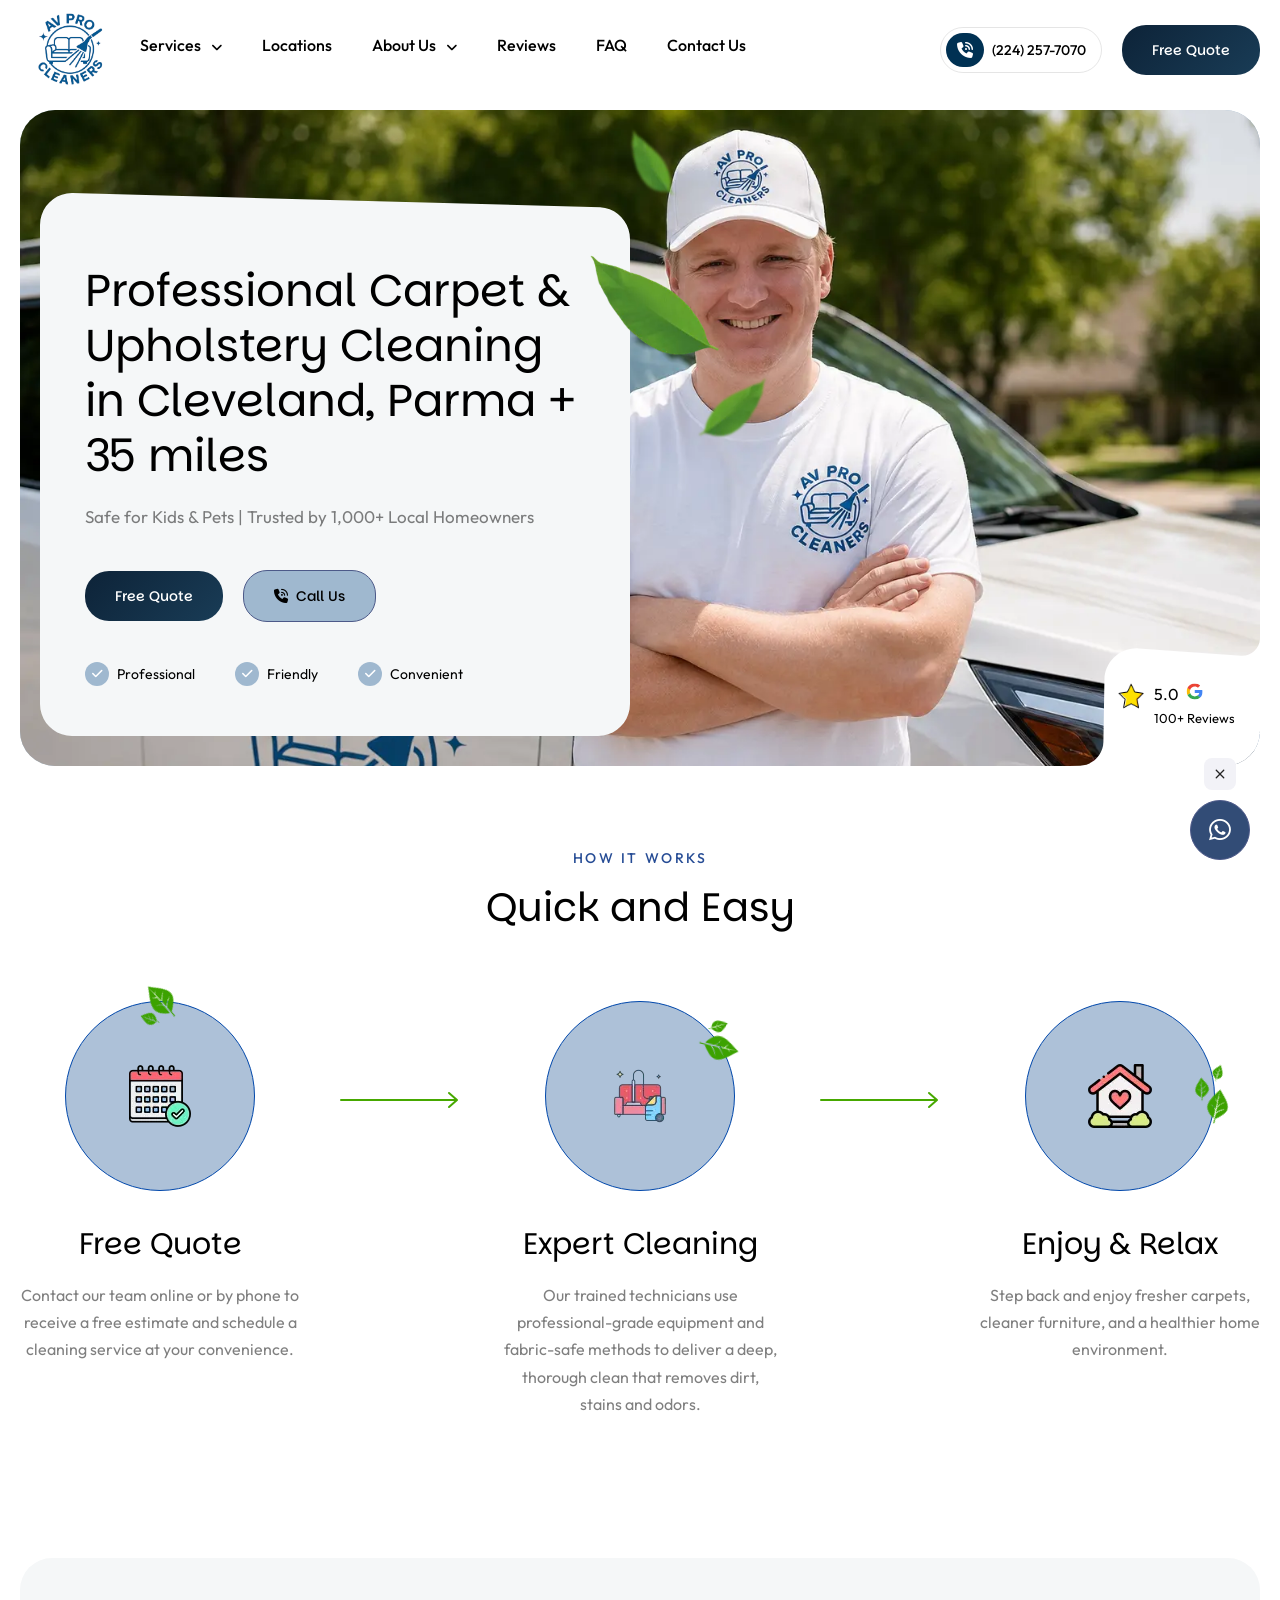
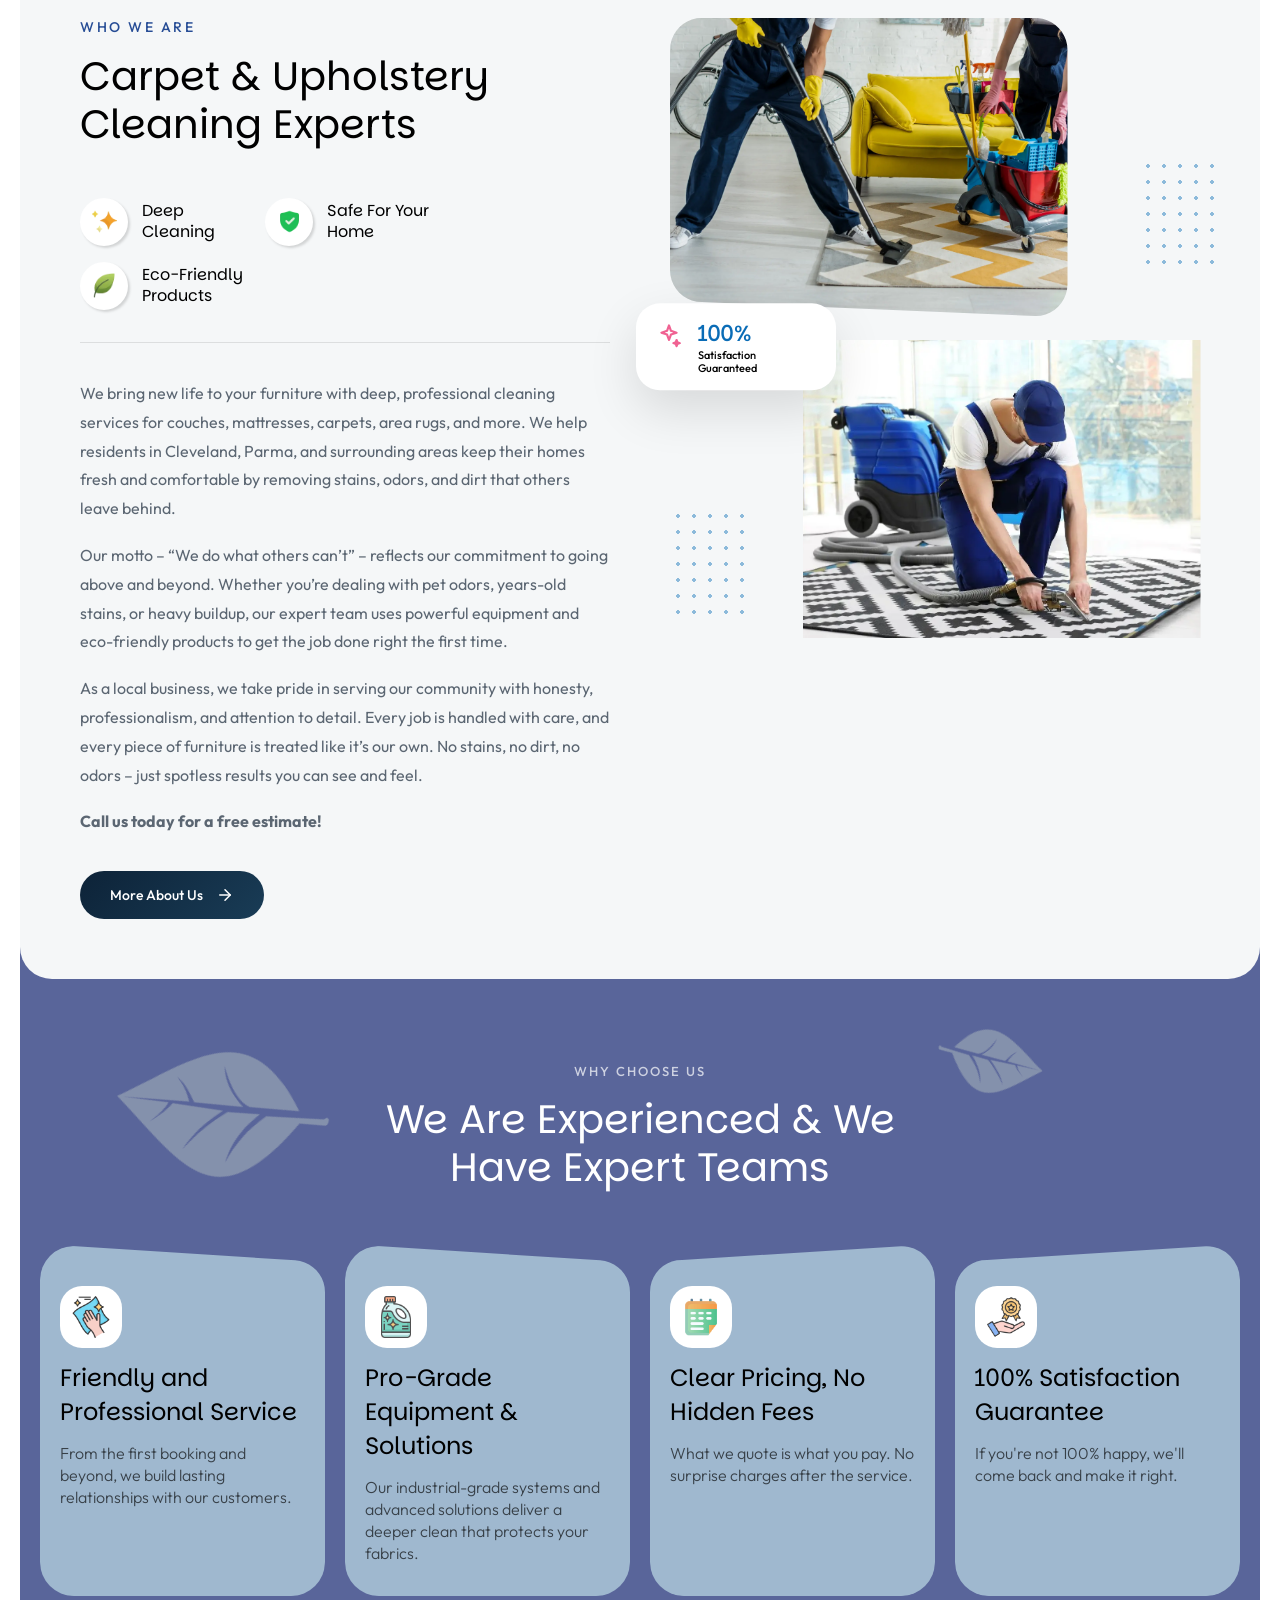
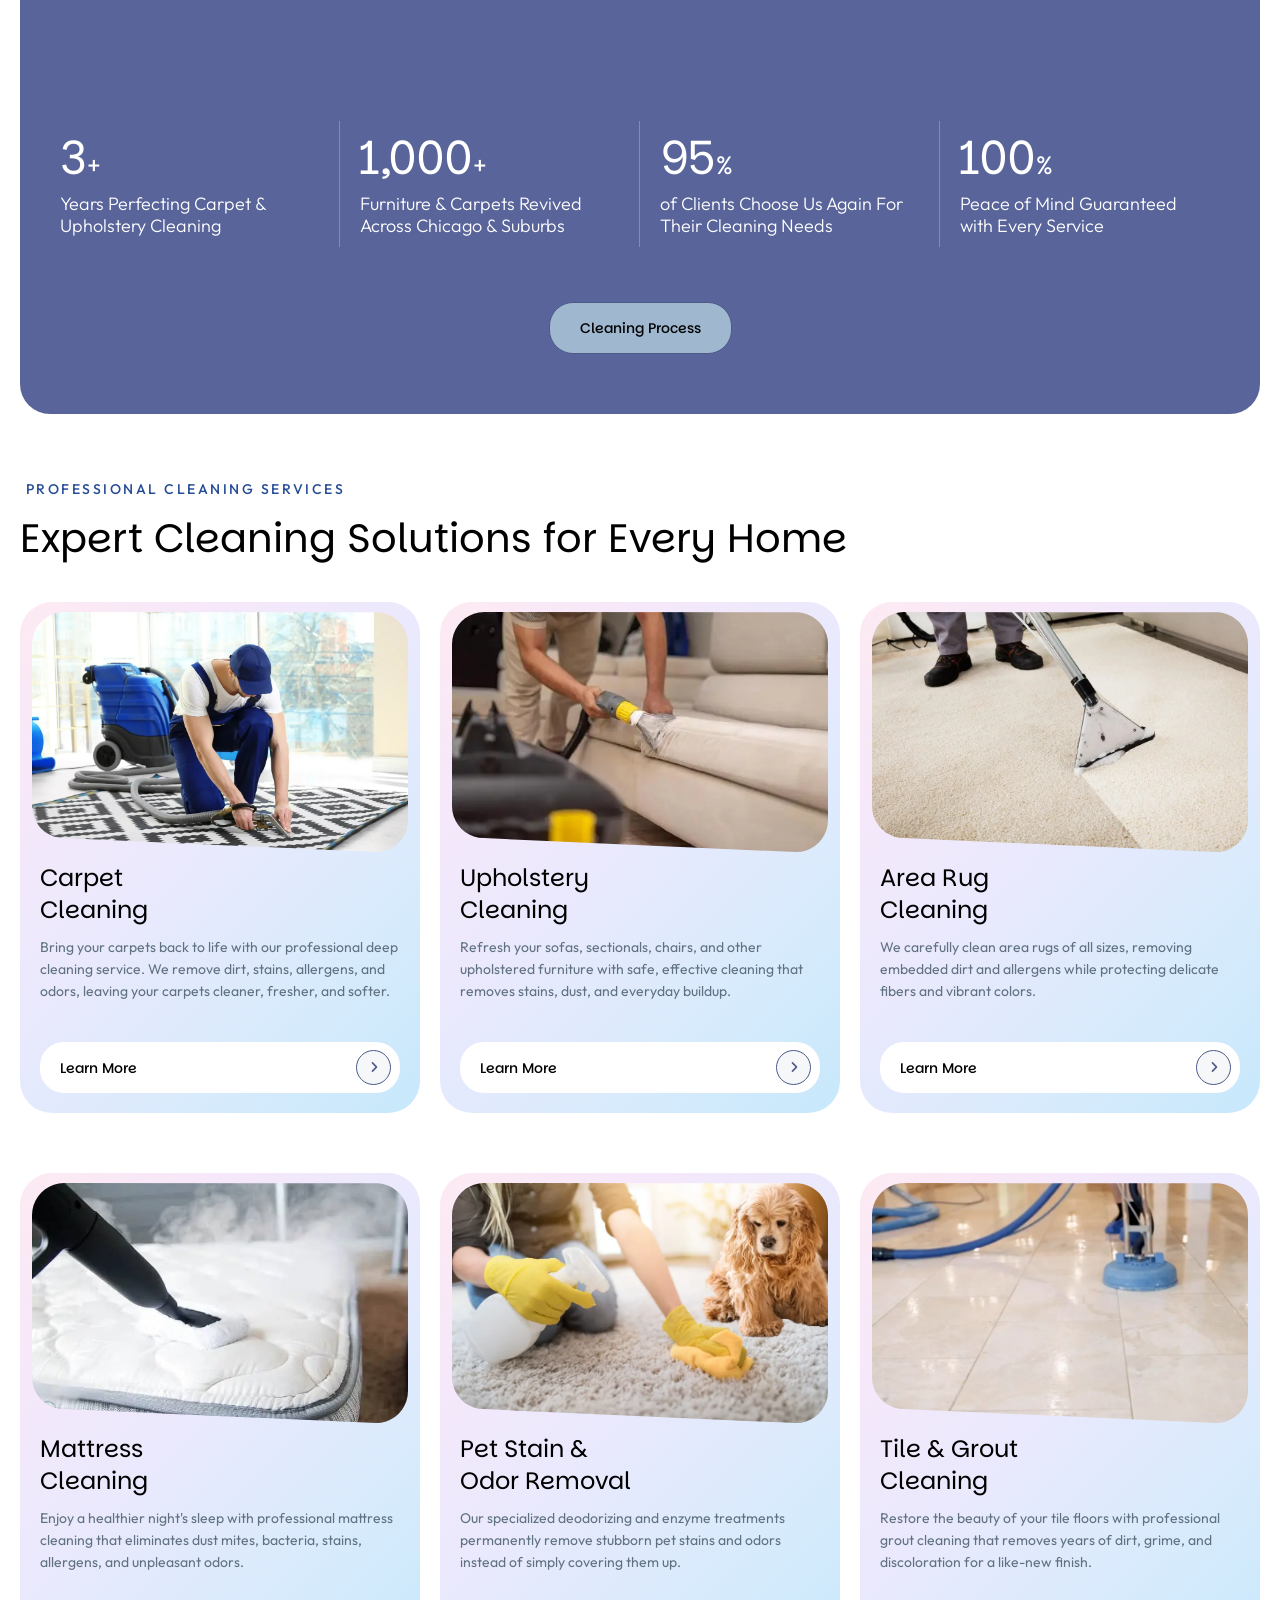
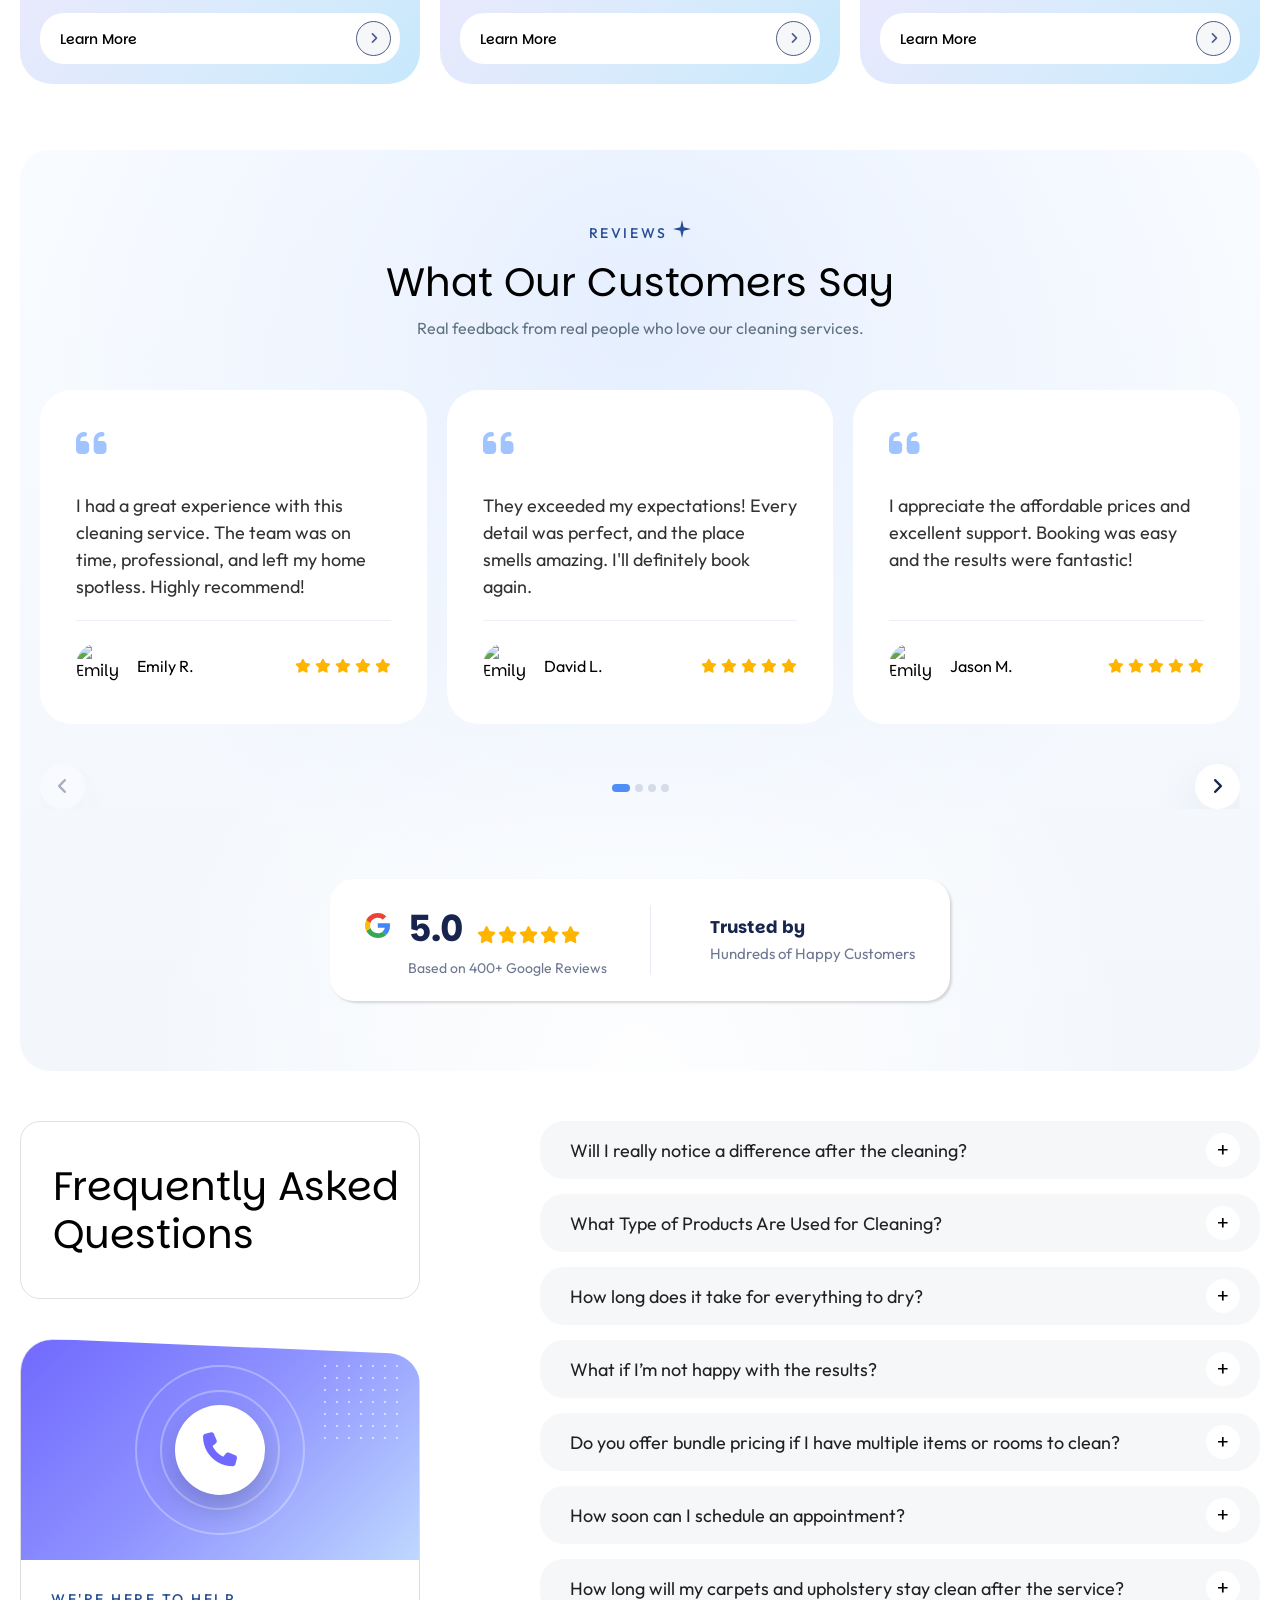
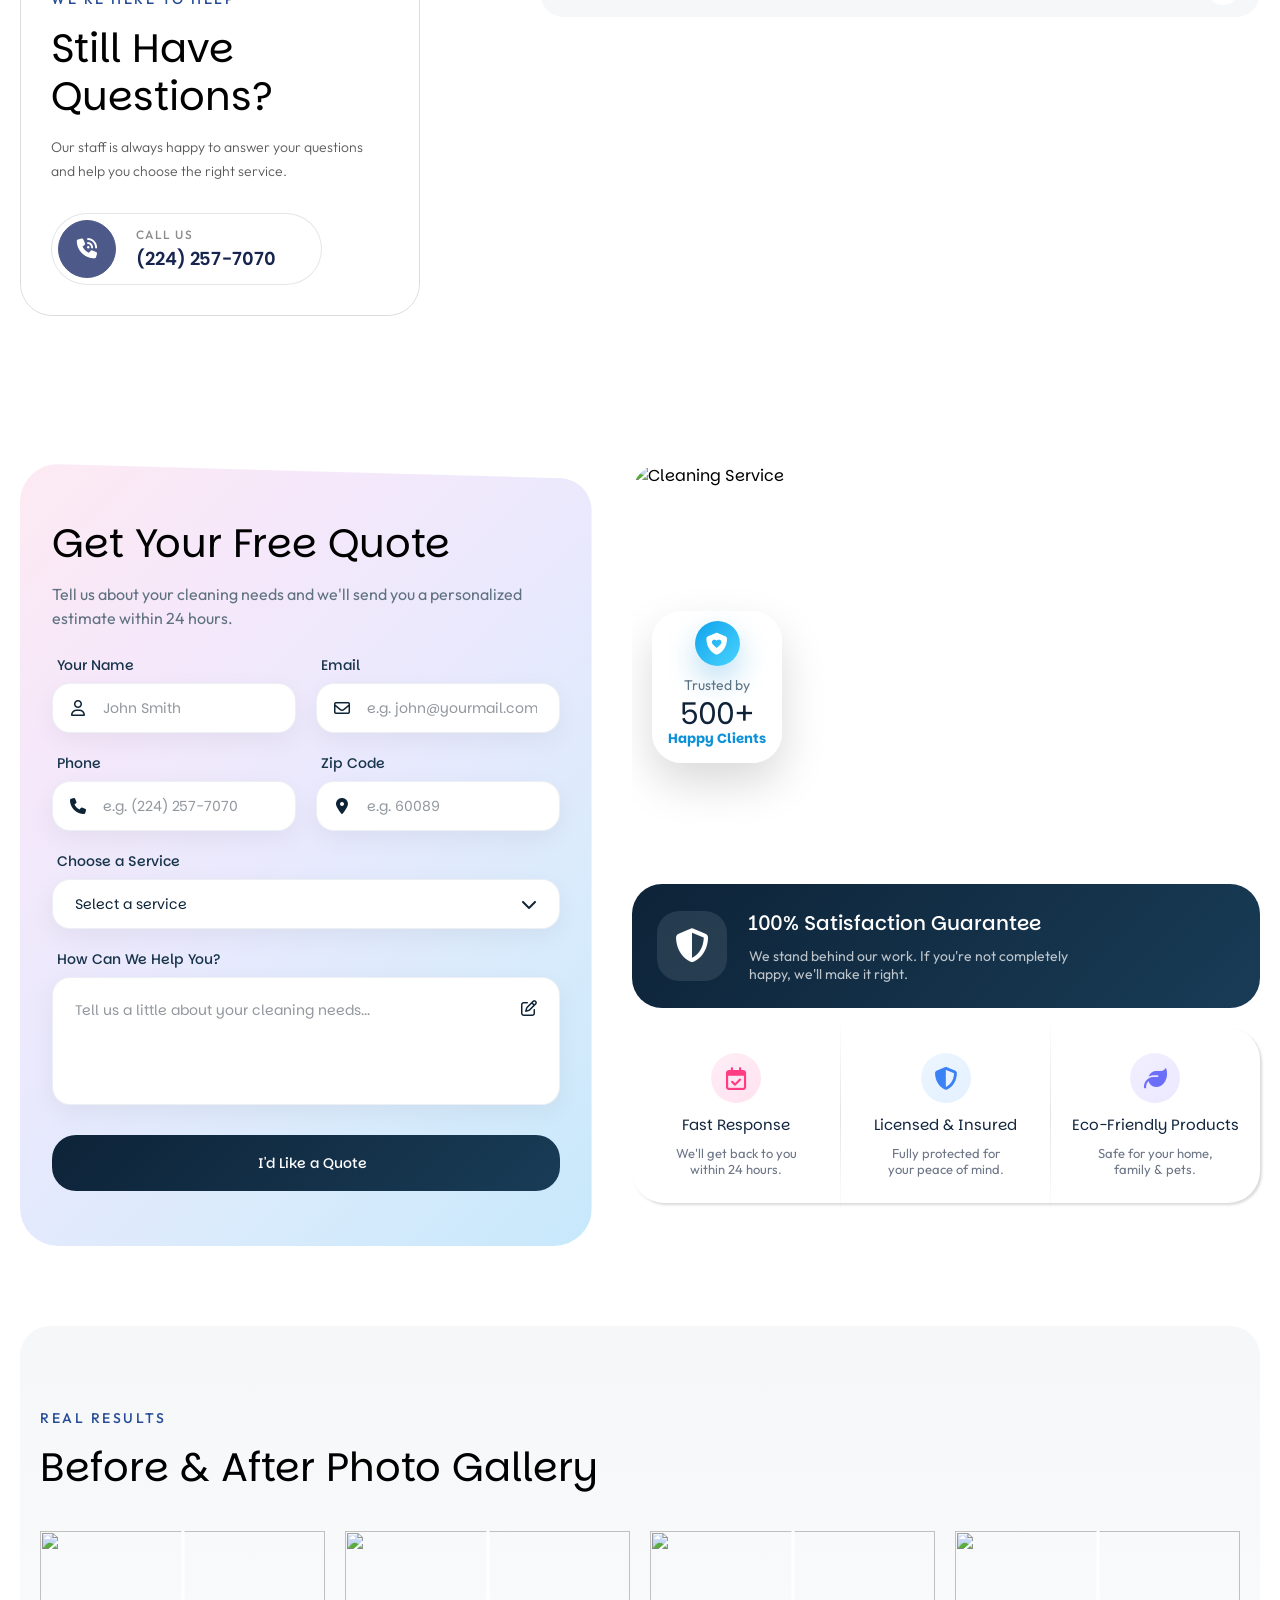
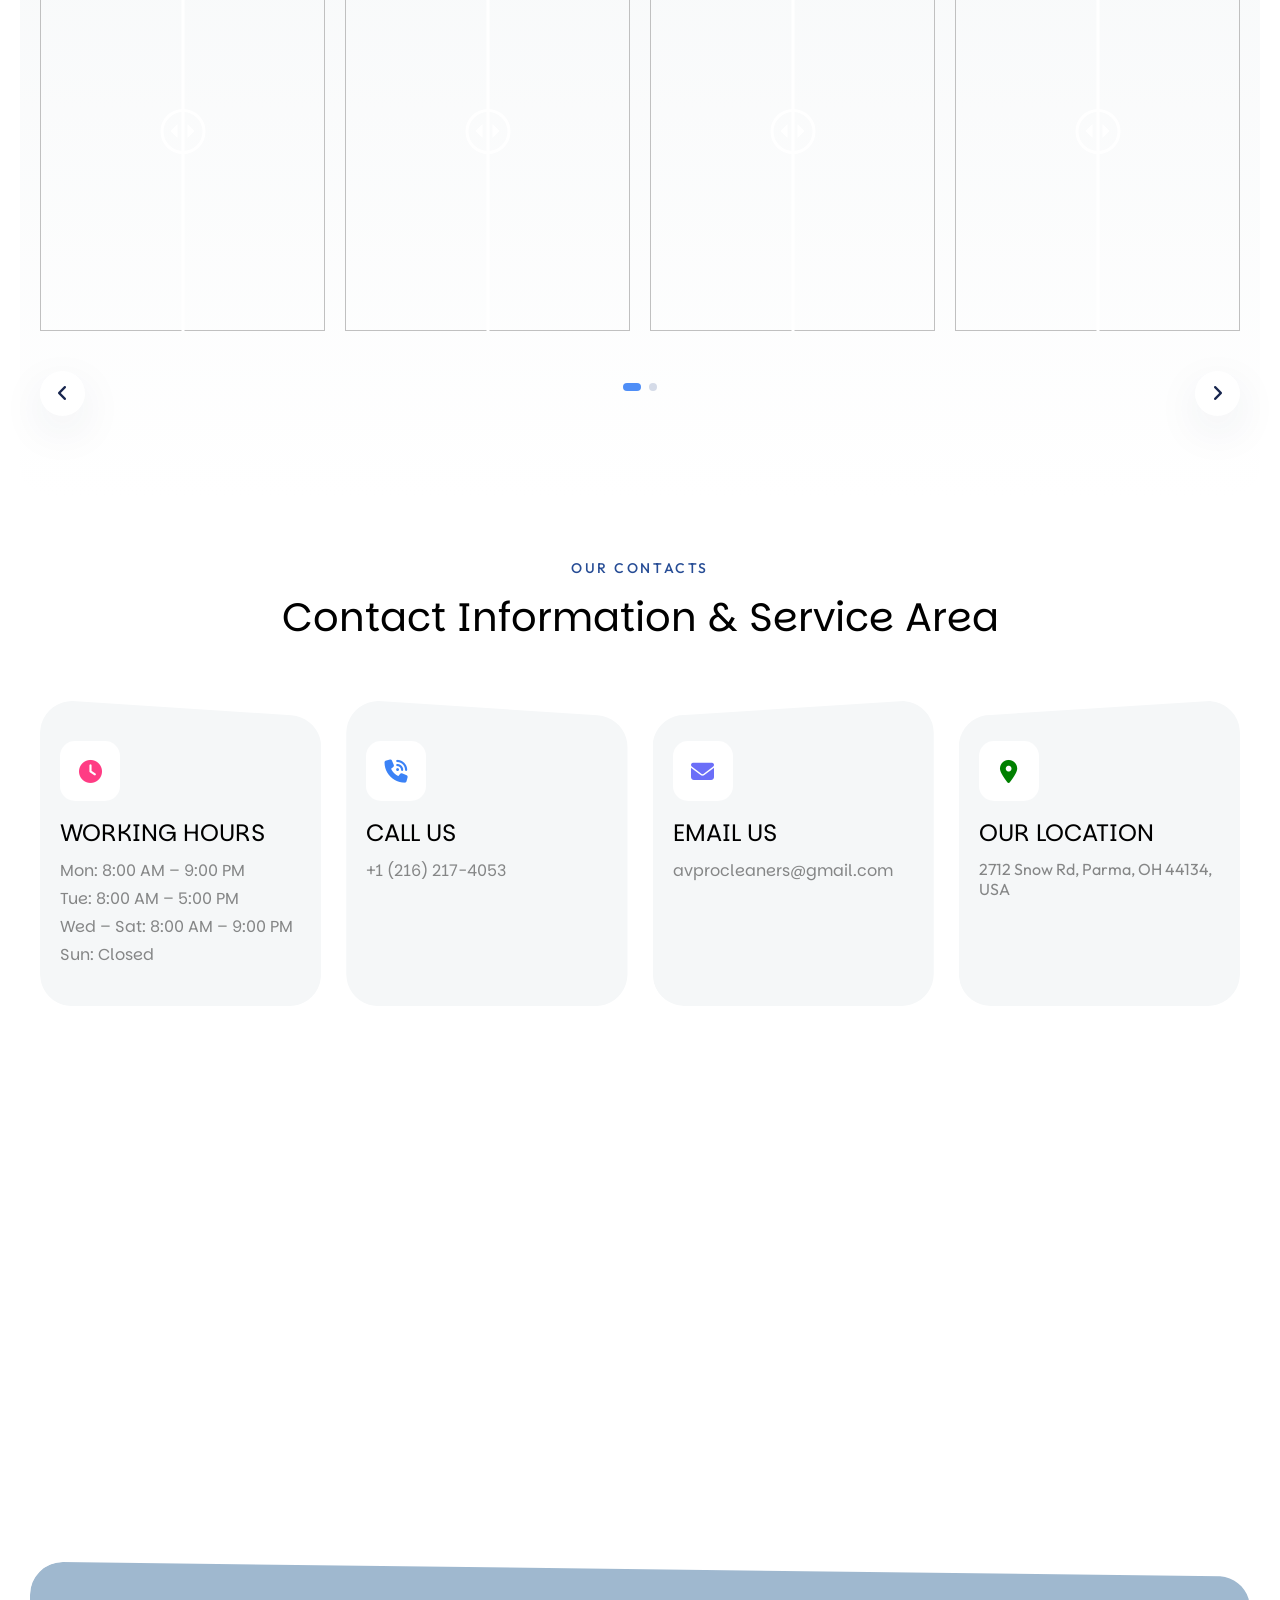
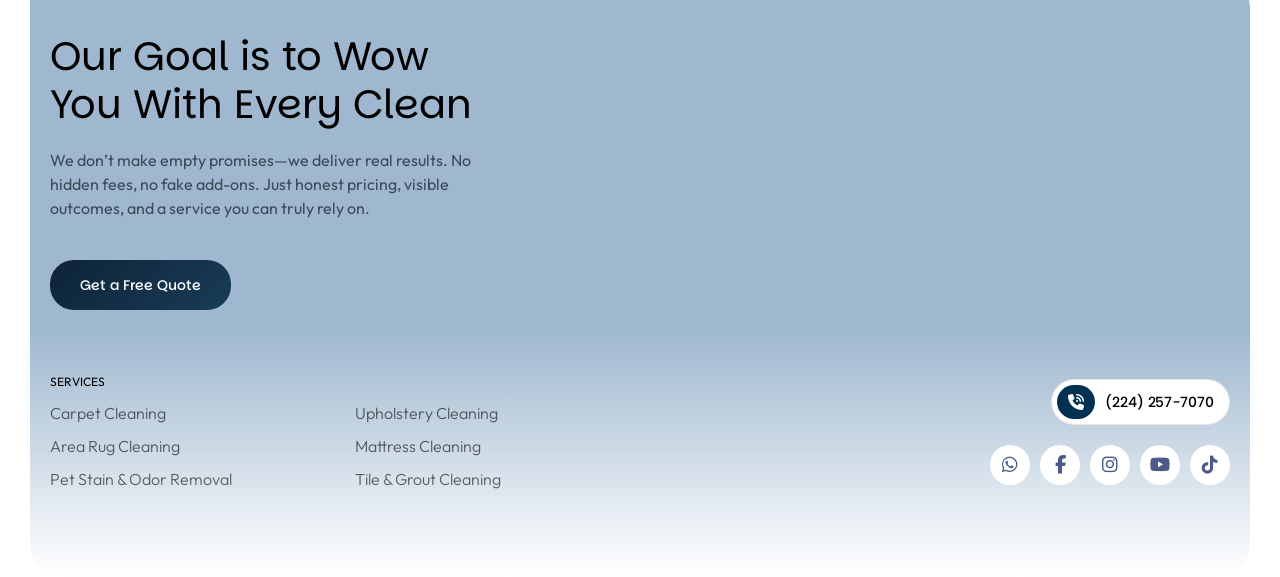
==== commit bfc586f0: "New pages" ====
--- a/index.html
+++ b/index.html
@@ -7,10 +7,10 @@
 	<meta name="viewport" content="width=device-width, initial-scale=1.0">
 	<link rel="preconnect" href="https://fonts.googleapis.com">
 	<link rel="preconnect" href="https://fonts.gstatic.com" crossorigin>
-	<link href="https://fonts.googleapis.com/css2?family=Outfit:wght@100..900&family=Parkinsans:wght@300..800&display=swap&_v=20260730002925" rel="stylesheet">
-	<link rel="stylesheet" href="https://cdn.jsdelivr.net/npm/swiper@11/swiper-bundle.min.css?_v=20260730002925">
-	<link rel="stylesheet" href="https://cdnjs.cloudflare.com/ajax/libs/font-awesome/6.5.0/css/all.min.css?_v=20260730002925">
-	<link rel="stylesheet" href="./css/style.min.css?_v=20260730002925">
+	<link href="https://fonts.googleapis.com/css2?family=Outfit:wght@100..900&family=Parkinsans:wght@300..800&display=swap&_v=20260730212720" rel="stylesheet">
+	<link rel="stylesheet" href="https://cdn.jsdelivr.net/npm/swiper@11/swiper-bundle.min.css?_v=20260730212720">
+	<link rel="stylesheet" href="https://cdnjs.cloudflare.com/ajax/libs/font-awesome/6.5.0/css/all.min.css?_v=20260730212720">
+	<link rel="stylesheet" href="./css/style.min.css?_v=20260730212720">
 	<title>Головна сторінка | AV PRO CLEANERS</title>
 </head>
 
@@ -25,6 +25,17 @@
 						</a>
 
 						<div class="menu-wrapper">
+
+							<div class="menu-wrapper__top">
+								<a href="index.html" aria-label="Logo" class="logo show-mob">
+									<img src="img/main/logo.webp" draggable="false" alt="">
+								</a>
+
+								<button class="close-menu" aria-label="Close menu">
+									<i class="fa-solid fa-xmark"></i>
+								</button>
+							</div>
+
 							<nav class="menu">
 								<ul class="menu__list">
 									<li class="menu__item menu__item--dropdown">
@@ -118,7 +129,7 @@
 									</li>
 
 									<li class="menu__item menu__item--dropdown">
-										<a href="#!" class="menu__link" aria-label="Reviews">
+										<a href="reviews.html" class="menu__link" aria-label="Reviews">
 											Reviews
 										</a>
 									</li>
@@ -140,14 +151,14 @@
 					</div>
 
 					<div class="btns">
-						<div class="btn-number">
+						<a href="#!" class="btn-number">
 							<div class="btn-number__icon">
 								<i class="fa-solid fa-phone-volume"></i>
 							</div>
-							<a href="#!">(224) 257-7070</a>
-						</div>
-
-						<a href="#!" class="btn btn-contact">Free Quote</a>
+							<span>(224) 257-7070</span>
+						</a>
+
+						<a href="#form" class="btn btn-contact">Free Quote</a>
 
 						<button class="open-menu">
 							<i class="fa fa-bars"></i>
@@ -177,15 +188,12 @@
 
 							<div class="btns">
 
-								<a href="#!" class="btn btn-contact">Free Quote</a>
+								<a href="#form" class="btn btn-contact">Free Quote</a>
 
 								<a href="#!" class="btn btn-contact2">
 									<i class="fa-solid fa-phone-volume"></i>
 									Call Us
 								</a>
-
-
-								<a href="#!" class="btn btn-contact2">Free Quote</a>
 							</div>
 
 							<ul class="benefits">
@@ -547,7 +555,7 @@
 								</div>
 
 								<div class="about__picture pic">
-									<img src="img/main/about-02.avif" loading="lazy" alt="">
+									<img src="img/main/Carpet Cleaning.webp" loading="lazy" alt="">
 								</div>
 							</div>
 
@@ -1328,7 +1336,7 @@
 
 			<!--  -->
 
-			<section class="quote">
+			<section class="quote" id="form">
 				<div class="quote__container">
 
 					<div class="quote__grid">
@@ -1867,22 +1875,22 @@
 		<footer class="footer">
 			<div class="footer__container">
 				<div class="footer__blocks">
-					<!-- <div class="footer__top">
-                <div class="section-heading">
-                    <div class="title">
-                        Our Goal is to Wow You With Every Clean
-                    </div>
-
-                    <p>
-                        We don’t make empty promises—we deliver real results. No hidden fees, no fake add-ons. Just
-                        honest pricing, visible outcomes, and a service you can truly rely on.
-                    </p>
-                </div>
-
-                <div class="btns">
-                    <a href="#!" class="btn btn-contact">Get a Free Quote</a>
-                </div>
-            </div> -->
+					<div class="footer__top">
+						<div class="section-heading">
+							<div class="title">
+								Our Goal is to Wow You With Every Clean
+							</div>
+
+							<p>
+								We don’t make empty promises—we deliver real results. No hidden fees, no fake add-ons. Just
+								honest pricing, visible outcomes, and a service you can truly rely on.
+							</p>
+						</div>
+
+						<div class="btns">
+							<a href="#form" class="btn btn-contact">Get a Free Quote</a>
+						</div>
+					</div>
 
 					<div class="footer__wrap">
 						<div class="footer__below">
@@ -1974,9 +1982,9 @@
 		</footer>
 	</div>
 
-	<script src="https://cdn.jsdelivr.net/npm/swiper@11/swiper-bundle.min.js?_v=20260730002925"></script>
-
-	<script src="js/app.min.js?_v=20260730002925"></script>
+	<script src="https://cdn.jsdelivr.net/npm/swiper@11/swiper-bundle.min.js?_v=20260730212720"></script>
+
+	<script src="js/app.min.js?_v=20260730212720"></script>
 </body>
 
 </html>
--- a/css/style.min.css
+++ b/css/style.min.css
@@ -1 +1 @@
-*{padding:0;margin:0;border:none}*,*::after,*::before{box-sizing:border-box}a{text-decoration:none}a,a:link,a:visited{text-decoration:none}a:hover{text-decoration:none}aside,footer,header,main,nav,section{display:block}h1,h2,h3,h4,h5,h6,p{font-size:inherit;font-weight:inherit}ul,ul li{list-style:none}img{vertical-align:top}img,svg{max-width:100%;height:auto}address{font-style:normal}button,input,select,textarea{font-family:inherit;font-size:inherit;color:inherit;background-color:rgba(0,0,0,0)}input::-ms-clear{display:none}button,input[type=submit]{display:inline-block;box-shadow:none;background-color:rgba(0,0,0,0);background:0 0;cursor:pointer}button:active,button:focus,input:active,input:focus{outline:0}button::-moz-focus-inner{padding:0;border:0}label{cursor:pointer}legend{display:block}:root{--black-color:#000000;--grey-color:#707070;--red-color:#f1573d;--white-color:#ffffff}body,html{height:100%;font-family:Parkinsans,sans-serif;font-weight:400}.wrapper{height:100vh;display:flex;flex-direction:column}.wrapper-container{flex:1 1 auto}[class*=__container]{max-width:1320px;margin:0 auto;padding:0 20px}.btn{padding:15px 30px;font-size:14px;font-weight:500;transition:.3s ease-in-out}.btn:hover{-webkit-transform:scale(.9);transform:scale(.9)}.btn-number{display:flex;align-items:center;gap:10px;border:1px solid rgba(0,0,0,.1019607843);padding:5px 15px 5px 5px;border-radius:24px;transition:.3s ease-in-out}.btn-number:hover{-webkit-transform:scale(.9);transform:scale(.9)}.btn-number a{color:var(--black-color);font-size:14px;font-weight:500}.btn-number__icon{display:flex;align-items:center;justify-content:center;width:38px;height:100%;min-width:38px;border-radius:100px;padding:9px;font-size:16px;background-color:#003153;position:relative}.btn-number__icon *{color:var(--white-color)}.btn-contact{background:linear-gradient(135deg,#0d2338,#193c56);color:var(--white-color);border-radius:24px;display:flex;align-items:center;gap:13px}.btn-contact2{color:var(--black-color);border-radius:24px;border:1px solid #4d5a89;background-color:#9fb8cf}.btn-learn-more{background-color:#fff;transition:.3s ease-in-out;font-size:14px;font-weight:500;border-radius:24px;line-height:18px;color:var(--black-color)}.btn-learn-more:hover{-webkit-transform:scale(.9);transform:scale(.9)}.leaf{--translateY:0px;--rotate:0deg;-webkit-transform:translateY(var(--translateY)) rotate(var(--rotate));transform:translateY(var(--translateY)) rotate(var(--rotate));transition:-webkit-transform .1s linear;transition:transform .1s linear;transition:transform .1s linear,-webkit-transform .1s linear;will-change:transform}p,span{font-family:Outfit,sans-serif}.floating-whatsapp{position:fixed;right:30px;bottom:40px;display:flex;flex-direction:column;align-items:center;gap:10px;z-index:9999}.floating-whatsapp .floating-whatsapp__btn{position:relative;width:60px;height:60px;border-radius:50px;border:1px solid #4d5a89;background-color:#4d5a89;display:flex;justify-content:center;align-items:center;opacity:0;-webkit-transform:translateY(20px) scale(.8);transform:translateY(20px) scale(.8);transition:all .5s ease,-webkit-transform .5s cubic-bezier(.22,1,.36,1);transition:all .5s ease,transform .5s cubic-bezier(.22,1,.36,1);transition:all .5s ease,transform .5s cubic-bezier(.22,1,.36,1),-webkit-transform .5s cubic-bezier(.22,1,.36,1);pointer-events:none}.floating-whatsapp .floating-whatsapp__btn:hover i{-webkit-transform:scale(1.2);transform:scale(1.2)}.floating-whatsapp .floating-whatsapp__btn img{width:23px;height:23px}.floating-whatsapp .floating-whatsapp__btn i{color:#fff;font-size:25px;transition:all .2s ease-in-out}.floating-whatsapp .floating-whatsapp__btn::before{content:"";position:absolute;inset:0;border-radius:inherit;background:rgba(0,49,83,.35);z-index:-1;opacity:0;-webkit-transform:scale(1);transform:scale(1)}.floating-whatsapp .floating-whatsapp__close{width:32px;height:32px;border:none;border-radius:8px;background:#f2f2f7;display:flex;justify-content:center;align-items:center;cursor:pointer;opacity:0;-webkit-transform:translateY(25px);transform:translateY(25px);transition:all .4s ease ease;z-index:999;pointer-events:none}.floating-whatsapp .floating-whatsapp__close img{width:16px;height:16px}.floating-whatsapp.show .floating-whatsapp__btn{opacity:1;-webkit-transform:translateY(0);transform:translateY(0);pointer-events:auto;-webkit-animation:bounce .75s ease .15s;animation:bounce .75s ease .15s}.floating-whatsapp.show .floating-whatsapp__btn::before{-webkit-animation:pulse 2s infinite;animation:pulse 2s infinite;opacity:1}.floating-whatsapp.show .floating-whatsapp__close{opacity:1;-webkit-transform:translateY(0);transform:translateY(0);pointer-events:auto;transition-delay:2s}.floating-whatsapp.show .floating-whatsapp__close:hover{width:28px;height:28px}@-webkit-keyframes pulse{0%{-webkit-transform:scale(1);transform:scale(1);opacity:.55}70%{-webkit-transform:scale(1.5);transform:scale(1.5);opacity:0}100%{-webkit-transform:scale(1.5);transform:scale(1.5);opacity:0}}@keyframes pulse{0%{-webkit-transform:scale(1);transform:scale(1);opacity:.55}70%{-webkit-transform:scale(1.5);transform:scale(1.5);opacity:0}100%{-webkit-transform:scale(1.5);transform:scale(1.5);opacity:0}}@-webkit-keyframes bounce{0%{-webkit-transform:translateY(0);transform:translateY(0)}20%{-webkit-transform:translateY(-14px);transform:translateY(-14px)}45%{-webkit-transform:translateY(5px);transform:translateY(5px)}65%{-webkit-transform:translateY(-7px);transform:translateY(-7px)}85%{-webkit-transform:translateY(3px);transform:translateY(3px)}100%{-webkit-transform:translateY(0);transform:translateY(0)}}@keyframes bounce{0%{-webkit-transform:translateY(0);transform:translateY(0)}20%{-webkit-transform:translateY(-14px);transform:translateY(-14px)}45%{-webkit-transform:translateY(5px);transform:translateY(5px)}65%{-webkit-transform:translateY(-7px);transform:translateY(-7px)}85%{-webkit-transform:translateY(3px);transform:translateY(3px)}100%{-webkit-transform:translateY(0);transform:translateY(0)}}.before-after-dot,.reviews-dot{display:inline-flex;width:8px;height:8px;background:#d5dbe8;opacity:1;transition:.3s;border-radius:50%;cursor:pointer;margin:0 2.5px}.before-after-dot.active,.reviews-dot.active{width:18px;border-radius:10px;background:#4f8ef7}.reviews__next,.reviews__prev{transition:.3s}.reviews__next.is-disabled,.reviews__prev.is-disabled{opacity:.35;pointer-events:none;cursor:default}.pages .leafs{display:flex;justify-content:center;height:150px;position:relative}.pages .leafs .leaf-1{position:absolute;bottom:0;left:42%;-webkit-transform:translate(-50%);transform:translate(-50%);width:90px}.pages .leafs .leaf-2{position:absolute;bottom:40%;width:45px;left:48%}.pages .leafs .leaf-3{position:absolute;top:80%;width:60px;left:52%}.contact-page .contacts.contacts-first{padding:100px 0 0 0}.contact-page .contacts.contacts-first .contacts__top{margin-bottom:0}.faq-page .faq__left{position:sticky;top:50px}@font-face{font-family:AvenirLTProBlack;font-display:swap;src:url(../fonts/AvenirLTProBlack.woff2) format("woff2");font-weight:400;font-style:normal}@font-face{font-family:GothamPro;font-display:swap;src:url(../fonts/GothamPro-Bold.woff2) format("woff2");font-weight:700;font-style:normal}@font-face{font-family:GothamPro;font-display:swap;src:url(../fonts/GothamPro-Regular.woff2) format("woff2");font-weight:400;font-style:normal}@font-face{font-family:GothamPro;font-display:swap;src:url(../fonts/GothamPro-Medium.woff2) format("woff2");font-weight:500;font-style:normal}@font-face{font-family:icons;src:url(../fonts/icons.woff2) format("woff2");font-weight:400;font-style:normal;font-display:block}[class*=" _icon-"]::before,[class^=_icon-]::before{font-family:icons!important;speak:never;font-style:normal;font-weight:400;font-variant:normal;text-transform:none;line-height:1;-webkit-font-smoothing:antialiased;-moz-osx-font-smoothing:grayscale}._icon-arrow:before{content:"";color:#707070}._icon-search:before{content:"";color:#707070}._icon-close:before{content:"";color:#707070}._icon-destination:before{content:"";color:#707070}.header{position:fixed;top:0;left:0;width:100%;z-index:1000;background-color:#fff;transition:background-color .35s ease,box-shadow .35s ease,-webkit-transform .35s ease;transition:transform .35s ease,background-color .35s ease,box-shadow .35s ease;transition:transform .35s ease,background-color .35s ease,box-shadow .35s ease,-webkit-transform .35s ease}.header.header--hidden{-webkit-transform:translateY(-100%);transform:translateY(-100%)}.header.header--visible{-webkit-transform:translateY(0);transform:translateY(0);background-color:#fff;box-shadow:rgba(149,157,165,.2) 0 8px 24px}.header__blocks{display:flex;justify-content:space-between;gap:20px;align-items:center}.header__left{display:flex;gap:20px;align-items:center}.header .logo img{width:100px;height:100px}.header .btns{display:flex;gap:20px}.menu__list{display:flex;flex-wrap:wrap;align-items:center;gap:40px}.menu__item{position:relative}.menu__item:hover a{color:#0a6cb6}.menu__item:hover .menu__dropdown a{color:var(--black-color)}.menu__item a{color:var(--black-color);font-size:16px;font-weight:500;font-family:Outfit,sans-serif;padding:0 0 10px 0}.menu__item.current>a{color:#0047ab}.menu__item.current>a i{color:#0047ab}.menu__item.active .menu__dropdown{opacity:1;visibility:visible;pointer-events:auto;transition:opacity .3s ease-in-out,visibility 0s}.menu__link{display:flex;align-items:center;gap:10px}.menu__link i{font-size:13px;line-height:100%;height:9px}.menu__dropdown{position:absolute;top:100%;left:0;z-index:99;opacity:0;visibility:hidden;pointer-events:none;background:#fff;border:1px solid #0047ab;border-radius:16px;transition:opacity .2s ease,visibility .2s ease}.menu__dropdown li{position:relative;width:100%}.menu__dropdown li:only-child>a{border-radius:16px}.menu__dropdown li:first-child:not(:only-child)>a{border-radius:16px 16px 0 0}.menu__dropdown li:last-child:not(:only-child)>a{border-radius:0 0 16px 16px}.menu__dropdown a{display:flex;align-items:center;justify-content:space-between;gap:10px;width:100%;padding:13px 20px;overflow:hidden;white-space:nowrap;color:var(--black-color);font-size:14px;font-weight:400}.menu__dropdown a i{font-size:12px;transition:-webkit-transform .2s ease;transition:transform .2s ease;transition:transform .2s ease,-webkit-transform .2s ease}.menu__dropdown a:hover{background:#9fb8cf}.menu__dropdown a:hover i{-webkit-transform:translateX(3px);transform:translateX(3px)}.menu__item.active>.menu__dropdown{opacity:1;visibility:visible;pointer-events:auto}.menu__dropdown-item{position:relative}.menu .dropdown-right{position:absolute;top:-1px;left:calc(100% + 0px);min-width:220px;opacity:0;visibility:hidden;pointer-events:none;background:#fff;border:1px solid #0047ab;border-radius:16px;transition:opacity .2s ease,visibility .2s ease;overflow:hidden;z-index:100}.menu .dropdown-right li{width:100%}.menu .dropdown-right li:hover{background:#9fb8cf}.menu .dropdown-right a{display:block;padding:13px 20px;white-space:nowrap;color:var(--black-color);font-size:14px;font-weight:400}.menu__dropdown-item:hover>.dropdown-right{opacity:1;visibility:visible;pointer-events:auto;transition:opacity .2s ease,visibility .2s ease}.open-menu{display:none}.menu-overlay{position:fixed;inset:0;background:rgba(0,0,0,.45);opacity:0;visibility:hidden;transition:.35s;z-index:998}.menu-overlay.active{opacity:1;visibility:visible}.footer{margin:0 30px 47px 30px!important;background-color:rgba(0,0,0,0);background-image:linear-gradient(180deg,#9fb8cf 60%,#fff 100%);border-radius:33px;clip-path:polygon(32.2492676px 0,calc(100% - 29.883191px) 14.1670774px,calc(100% - 29.883191px) 14.1670774px,calc(100% - 24.96109729px) 14.87537046px,calc(100% - 20.31945472px) 16.29591632px,calc(100% - 16.01424199px) 18.36886116px,calc(100% - 12.1014378px) 21.03435113px,calc(100% - 8.63702087px) 24.23253242px,calc(100% - 5.67696992px) 27.9035512px,calc(100% - 3.27726365px) 31.98755362px,calc(100% - 1.49388076px) 36.42468587px,calc(100% - .38279998px) 41.1550941px,100% 46.1189245px,100% calc(100% - 32.02092px),100% calc(100% - 32.02092px),calc(100% - .41860061px) calc(100% - 26.8269604px),calc(100% - 1.63050344px) calc(100% - 21.89983258px),calc(100% - 3.56985995px) calc(100% - 17.30546357px),calc(100% - 6.1708216px) calc(100% - 13.10978045px),calc(100% - 9.36753988px) calc(100% - 9.37871025px),calc(100% - 13.09416624px) calc(100% - 6.17818003px),calc(100% - 17.28485217px) calc(100% - 3.57411685px),calc(100% - 21.87374912px) calc(100% - 1.63244774px),calc(100% - 26.79500858px) calc(100% - .41909978px),calc(100% - 31.982782px) 100%,31.9827822px 100%,31.9827822px 100%,26.79500879px calc(100% - .41909978px),21.87374934px calc(100% - 1.63244774px),17.28485237px calc(100% - 3.57411685px),13.09416641px calc(100% - 6.17818003px),9.36754001px calc(100% - 9.37871025px),6.1708217px calc(100% - 13.10978045px),3.56986001px calc(100% - 17.30546357px),1.63050347px calc(100% - 21.89983258px),.41860062px calc(100% - 26.8269604px),0 calc(100% - 32.02092px),0 32.0209204px,0 32.0209204px,.41860062px 26.82696079px,1.63050347px 21.89983293px,3.56986001px 17.30546389px,6.1708217px 13.10978071px,9.36754001px 9.37871045px,13.09416641px 6.17818017px,17.28485237px 3.57411693px,21.87374934px 1.63244779px,26.79500879px .41909979px,31.9827822px 0,31.9827822px 0,32.11152455px 0,32.2175794px 0,32.30094672px 0,32.36162654px 0,32.39961884px 0,32.41492362px 0,32.40754089px 0,32.37747064px 0,32.32471288px 0,32.2492676px 0)}.footer__blocks{display:flex;flex-direction:column;gap:62px;padding:70px 0 86px 0}.footer__wrap{display:flex;justify-content:space-between;align-items:center}.footer__wrap-right{display:flex;flex-direction:column;gap:20px;align-items:end}.footer .social__list{display:flex;align-items:center;gap:10px}.footer .social__list .social__item{min-width:40px;width:40px;height:40px;border-radius:50px;background-color:#fff;display:flex;align-items:center;justify-content:center;transition:.3s ease-in-out}.footer .social__list .social__item:hover{-webkit-transform:scale(.9);transform:scale(.9)}.footer .social__list .social__item *{color:#4c5a89;font-weight:500;font-size:18px}.footer__top{display:flex;flex-direction:column;gap:40px;max-width:440px;width:100%}.footer .section-heading{display:flex;flex-direction:column;gap:20px}.footer .section-heading p{color:#3b4b58}.footer__below{display:flex;flex-direction:column;gap:10px;max-width:600px;width:100%}.footer__below span{text-transform:uppercase;line-height:20px;font-size:12px}.footer__below ul{display:grid;grid-template-columns:repeat(2,1fr);gap:10px}.footer__below ul li a{font-family:Outfit,sans-serif;font-weight:300;line-height:22px;font-size:16px;color:rgba(0,0,0,.6)}.footer .btn-number{background-color:#fff;width:-webkit-fit-content;width:-moz-fit-content;width:fit-content}.main{margin-top:110px;padding:0 20px}.main__container-general{max-width:1540px;margin:0 auto;position:relative;overflow:hidden;border-radius:35px;padding:0 20px}.main__container-general::after{position:absolute;top:0;left:0;width:100%;height:100%;background-color:#9fb8cf;content:"";z-index:-1}.main .rating{position:absolute;bottom:-6px;right:0}.main .rating-block{position:absolute;top:50%;left:50%;-webkit-transform:translate(-40%,-50%);transform:translate(-40%,-50%);z-index:9}.main .rating-block .star{width:25px;height:25px;min-width:25px}.main .rating-block__top{display:flex;align-items:start;gap:10px}.main .rating-block__top *{font-family:Outfit,sans-serif;font-weight:400;color:var(--black-color)}.main .rating-block__top-num{display:flex;gap:8px;align-items:start}.main .rating-block__top-info{display:flex;flex-direction:column;align-items:start;gap:5px}.main .rating-block__top-info p{line-height:18px;font-size:13px;white-space:nowrap}.main .bg{position:absolute;top:0;left:0;width:100%;height:100%;-o-object-fit:cover;object-fit:cover}.main .bg img{width:100%;height:100%;-o-object-fit:cover;object-fit:cover;-o-object-position:center;object-position:center}.main__blocks{max-width:1240px;width:100%;margin:0 auto;padding:83px 20px 30px 0;position:relative}.main__content{display:flex;flex-direction:column;gap:40px;align-items:start;position:relative;width:50%;padding:70px 45px 50px 45px;background-color:#f5f7f8;clip-path:polygon(32.2492676px 0,calc(100% - 29.883191px) 14.1670774px,calc(100% - 29.883191px) 14.1670774px,calc(100% - 24.96109729px) 14.87537046px,calc(100% - 20.31945472px) 16.29591632px,calc(100% - 16.01424199px) 18.36886116px,calc(100% - 12.1014378px) 21.03435113px,calc(100% - 8.63702087px) 24.23253242px,calc(100% - 5.67696992px) 27.9035512px,calc(100% - 3.27726365px) 31.98755362px,calc(100% - 1.49388076px) 36.42468587px,calc(100% - .38279998px) 41.1550941px,100% 46.1189245px,100% calc(100% - 32.02092px),100% calc(100% - 32.02092px),calc(100% - .41860061px) calc(100% - 26.8269604px),calc(100% - 1.63050344px) calc(100% - 21.89983258px),calc(100% - 3.56985995px) calc(100% - 17.30546357px),calc(100% - 6.1708216px) calc(100% - 13.10978045px),calc(100% - 9.36753988px) calc(100% - 9.37871025px),calc(100% - 13.09416624px) calc(100% - 6.17818003px),calc(100% - 17.28485217px) calc(100% - 3.57411685px),calc(100% - 21.87374912px) calc(100% - 1.63244774px),calc(100% - 26.79500858px) calc(100% - .41909978px),calc(100% - 31.982782px) 100%,31.9827822px 100%,31.9827822px 100%,26.79500879px calc(100% - .41909978px),21.87374934px calc(100% - 1.63244774px),17.28485237px calc(100% - 3.57411685px),13.09416641px calc(100% - 6.17818003px),9.36754001px calc(100% - 9.37871025px),6.1708217px calc(100% - 13.10978045px),3.56986001px calc(100% - 17.30546357px),1.63050347px calc(100% - 21.89983258px),.41860062px calc(100% - 26.8269604px),0 calc(100% - 32.02092px),0 32.0209204px,0 32.0209204px,.41860062px 26.82696079px,1.63050347px 21.89983293px,3.56986001px 17.30546389px,6.1708217px 13.10978071px,9.36754001px 9.37871045px,13.09416641px 6.17818017px,17.28485237px 3.57411693px,21.87374934px 1.63244779px,26.79500879px .41909979px,31.9827822px 0,31.9827822px 0,32.11152455px 0,32.2175794px 0,32.30094672px 0,32.36162654px 0,32.39961884px 0,32.41492362px 0,32.40754089px 0,32.37747064px 0,32.32471288px 0,32.2492676px 0)}.main__content-top{display:flex;flex-direction:column;gap:20px;align-items:start}.main__content-top h1{font-size:45px;line-height:55px;font-weight:400}.main__content-top p{font-size:17px;line-height:27px;color:rgba(0,0,0,.5)}.main .btns{display:flex;flex-wrap:wrap;align-items:center;gap:20px}.main .btns a{min-width:130px;display:flex;align-items:center;gap:8px;justify-content:center;text-align:center}.main .benefits{display:flex;align-items:center;gap:40px}.main .benefits li{display:flex;align-items:center;gap:8px}.main .benefits li span{font-size:14px;font-family:Outfit,sans-serif;font-weight:400}.main .benefits .circle{min-width:24px;width:24px;height:24px;background-color:#9fb8cf;display:flex;align-items:center;border-radius:15px;justify-content:center}.main .benefits .circle i{color:#fff;font-size:12px}.main .leaf-1{position:absolute;top:28%;left:48%;-webkit-transform:translateY(-50%);transform:translateY(-50%);width:120px;rotate:-15deg}.main .leaf-2{position:absolute;top:7%;width:45px;left:48%}.main .leaf-3{position:absolute;top:45%;width:70px;left:55%}.benefits{display:flex;align-items:center;gap:40px}.benefits li{display:flex;align-items:center;gap:8px}.benefits li span{font-size:14px;font-family:Outfit,sans-serif;font-weight:400}.benefits .circle{min-width:24px;width:24px;height:24px;background-color:#9fb8cf;display:flex;align-items:center;border-radius:15px;justify-content:center}.benefits .circle i{color:#fff;font-size:12px}.btns{display:flex;flex-wrap:wrap;align-items:center;gap:20px}.btns a{min-width:130px;display:flex;align-items:center;gap:8px;justify-content:center;text-align:center}.how-work{padding:80px 0}.how-work__wrapper{display:grid;grid-template-columns:1fr auto 1fr auto 1fr;align-items:start;gap:40px;margin-top:70px}.how-work__item{text-align:center}.how-work__icon{border:1px solid #0047ab;width:190px;height:190px;margin:0 auto 35px;border-radius:50%;background:#adc1d8;display:flex;justify-content:center;align-items:center;position:relative}.how-work__icon img{max-width:80px;display:block}.how-work__icon .leaf-1{position:absolute;top:5px}.how-work__icon .leaf-2{position:absolute;top:40px;right:-8px}.how-work__icon .leaf-3{position:absolute;width:50px;top:50%;right:-30px}.how-work__title{margin-bottom:20px;font-size:30px;font-weight:500;line-height:1.2}.how-work__text{max-width:400px;margin:0 auto;font-size:16px;line-height:1.7;color:rgba(0,0,0,.5019607843)}.how-work__arrow{display:flex;justify-content:center;align-items:flex-start;padding-top:90px}.how-work__arrow svg{display:block}.section-heading-center{text-align:center}.section-heading__subtitle{display:inline-block;margin-bottom:16px;font-size:14px;font-weight:500;letter-spacing:.18em;text-transform:uppercase;color:#264c95}.section-heading .title,.section-heading h1,.section-heading h2,.section-heading h3,.section-heading h4,.section-heading h5,.section-heading h6{font-size:40px;font-weight:400;line-height:48px}.section-heading h1{font-size:46px;line-height:55px}.section-heading p{line-height:24px;font-size:16px;font-family:Outfit,sans-serif}.services__blocks{padding:80px 0}.about{padding:60px 0 0 0;position:relative;z-index:2}.about .section-heading{display:flex;flex-direction:column;align-items:start;text-align:start;margin-bottom:20px}.about__blocks{display:grid;grid-template-columns:1fr 1fr;gap:60px;justify-content:space-between;align-items:start;background-color:#f5f7f8;padding:60px 60px;border-radius:32px}.about__container{max-width:1440px}.about__content{max-width:620px;display:flex;flex-direction:column;align-items:start;gap:0}.about__advantages{display:flex;flex-wrap:wrap;gap:16px;margin:30px 0 0 0;border-bottom:1px solid rgba(0,0,0,.1019607843);padding-bottom:32px}.about__advantage{display:flex;gap:14px;align-items:center}.about__advantage-icon{min-width:48px;height:48px;width:48px;border-radius:50%;display:grid;place-items:center;background:#fff;box-shadow:rgba(0,0,0,.15) 1.95px 1.95px 2.6px}.about__advantage-icon img{width:25px;height:25px}.about__advantage-content{width:107px}.about__advantage h4{font-size:16px;line-height:130%}.about__advantage p{font-size:14px;color:#6d7682;line-height:1.5}.about__advantage p strong{color:#0047ab}.about__text{margin:36px 0 0 0}.about__text p{font-size:16px;line-height:1.8;color:#5b6672}.about__text p:not(:last-child){margin-bottom:18px}.about__gallery{position:relative}.about__pictures{display:flex;flex-direction:column;gap:24px}.about__pictures .pic{position:relative;width:75%;aspect-ratio:4/3;overflow:hidden;height:100%}.about__pictures .pic img{position:absolute;inset:0;width:100%;height:100%;-o-object-fit:cover;object-fit:cover}.about__pictures .pic:nth-child(odd){align-self:flex-start;clip-path:polygon(32.2492676px 0,calc(100% - 29.883191px) .16707739px,calc(100% - 29.883191px) .16707739px,calc(100% - 24.96109729px) .87537044px,calc(100% - 20.31945472px) 2.29591631px,calc(100% - 16.01424199px) 4.36886114px,calc(100% - 12.1014378px) 7.03435112px,calc(100% - 8.63702087px) 10.23253242px,calc(100% - 5.67696992px) 13.90355119px,calc(100% - 3.27726365px) 17.98755362px,calc(100% - 1.49388076px) 22.42468587px,calc(100% - .38279998px) 27.1550941px,100% 32.1189245px,100% calc(100% - 32.02092px),100% calc(100% - 32.02092px),calc(100% - .41860061px) calc(100% - 26.8269604px),calc(100% - 1.63050344px) calc(100% - 21.89983258px),calc(100% - 3.56985995px) calc(100% - 17.30546357px),calc(100% - 6.1708216px) calc(100% - 13.10978045px),calc(100% - 9.36753988px) calc(100% - 9.37871025px),calc(100% - 13.09416624px) calc(100% - 6.17818003px),calc(100% - 17.28485217px) calc(100% - 3.57411685px),calc(100% - 21.87374912px) calc(100% - 1.63244774px),calc(100% - 26.79500858px) calc(100% - .41909978px),calc(100% - 31.982782px) 100%,31.9827822px calc(100% - 14px),31.9827822px calc(100% - 14px),26.79500879px calc(100% - 14.41909978px),21.87374934px calc(100% - 15.63244774px),17.28485237px calc(100% - 17.57411685px),13.09416641px calc(100% - 20.17818003px),9.36754001px calc(100% - 23.37871025px),6.1708217px calc(100% - 27.10978045px),3.56986001px calc(100% - 31.30546357px),1.63050347px calc(100% - 35.89983258px),.41860062px calc(100% - 40.8269604px),0 calc(100% - 46.02092px),0 32.0209204px,0 32.0209204px,.41860062px 26.82696079px,1.63050347px 21.89983293px,3.56986001px 17.30546389px,6.1708217px 13.10978071px,9.36754001px 9.37871045px,13.09416641px 6.17818017px,17.28485237px 3.57411693px,21.87374934px 1.63244779px,26.79500879px .41909979px,31.9827822px 0,31.9827822px 0,32.11152455px 0,32.2175794px 0,32.30094672px 0,32.36162654px 0,32.39961884px 0,32.41492362px 0,32.40754089px 0,32.37747064px 0,32.32471288px 0,32.2492676px 0)}.about__pictures .pic:nth-child(even){align-self:flex-end;-webkit-transform:scaleX(-1);transform:scaleX(-1);clip-path:polygon(32.2492676px 0,calc(100% - 29.883191px) 14.1670774px,calc(100% - 29.883191px) 14.1670774px,calc(100% - 24.96109729px) 14.87537046px,calc(100% - 20.31945472px) 16.29591632px,calc(100% - 16.01424199px) 18.36886116px,calc(100% - 12.1014378px) 21.03435113px,calc(100% - 8.63702087px) 24.23253242px,calc(100% - 5.67696992px) 27.9035512px,calc(100% - 3.27726365px) 31.98755362px,calc(100% - 1.49388076px) 36.42468587px,calc(100% - .38279998px) 41.1550941px,calc(100% - 0) 46.1189245px,calc(100% - 0) calc(100% - 32.02092px),calc(100% - 0) calc(100% - 32.02092px),calc(100% - .41860061px) calc(100% - 26.8269604px),calc(100% - 1.63050344px) calc(100% - 21.89983258px),calc(100% - 3.56985995px) calc(100% - 17.30546357px),calc(100% - 6.1708216px) calc(100% - 13.10978045px),calc(100% - 9.36753988px) calc(100% - 9.37871025px),calc(100% - 13.09416624px) calc(100% - 6.17818003px),calc(100% - 17.28485217px) calc(100% - 3.57411685px),calc(100% - 21.87374912px) calc(100% - 1.63244774px),calc(100% - 26.79500858px) calc(100% - .41909978px),calc(100% - 31.982782px) calc(100% - 0),31.9827822px calc(100% - 0),31.9827822px calc(100% - 0),26.79500879px calc(100% - .41909978px),21.87374934px calc(100% - 1.63244774px),17.28485237px calc(100% - 3.57411685px),13.09416641px calc(100% - 6.17818003px),9.36754001px calc(100% - 9.37871025px),6.1708217px calc(100% - 13.10978045px),3.56986001px calc(100% - 17.30546357px),1.63050347px calc(100% - 21.89983258px),.41860062px calc(100% - 26.8269604px),0 calc(100% - 32.02092px),0 32.0209204px,0 32.0209204px,.41860062px 26.82696079px,1.63050347px 21.89983293px,3.56986001px 17.30546389px,6.1708217px 13.10978071px,9.36754001px 9.37871045px,13.09416641px 6.17818017px,17.28485237px 3.57411693px,21.87374934px 1.63244779px,26.79500879px .41909979px,31.9827822px 0,31.9827822px 0,32.11152455px 0,32.2175794px 0,32.30094672px 0,32.36162654px 0,32.39961884px 0,32.41492362px 0,32.40754089px 0,32.37747064px 0,32.32471288px 0,32.2492676px 0)}.about__pictures .pic:nth-child(even) img{-webkit-transform:scaleX(-1);transform:scaleX(-1)}.about__blob{position:absolute;border-radius:50%;background:#edf7ff;-webkit-filter:blur(2px);filter:blur(2px)}.about__blob--top{width:220px;height:220px;top:40px;left:40px}.about__blob--bottom{width:280px;height:280px;right:0;bottom:30px}.about__card{position:absolute;left:20%;top:53%;-webkit-transform:translate(-70%,-50%);transform:translate(-70%,-50%);background:#fff;border-radius:24px;padding:15px 20px;display:flex;align-items:start;gap:16px;box-shadow:0 20px 50px rgba(0,0,0,.12);z-index:3;width:200px}.about__card h3{font-size:22px;font-weight:500;color:#0a6cb6}.about__card p{color:var(--black-color);font-size:11px;font-weight:500;line-height:120%}.about__card-icon img{min-width:25px;margin-top:5px}.about__dots,.about__sparkle{position:absolute;z-index:4}.about__sparkle--1{top:10px;right:30px}.about__sparkle--2{bottom:120px;left:30px}.about__dots{width:80px;height:110px;background-image:radial-gradient(rgba(10,108,182,.4431372549) 2px,transparent 2px);z-index:0;background-size:16px 16px}.about__dots--top{top:140px;right:-20px}.about__dots--bottom{left:0;bottom:20px}.about__bottom{padding-top:35px;position:relative}.about__bottom .arrow-long{position:absolute;top:5px;right:-100px;-webkit-transform:rotate(150deg);transform:rotate(150deg);opacity:.8}.about__stats{margin-top:90px;display:grid;grid-template-columns:repeat(4,1fr);gap:24px}.about__stat{background:#fff;border:1px solid #e8eef5;border-radius:24px;padding:24px;display:flex;gap:16px;align-items:center}.about__stat-icon{width:60px;height:60px;border-radius:50%;background:#edf7ff;display:grid;place-items:center}.about__stat h3{font-size:28px;margin-bottom:4px}.about__stat p{color:#6d7682;line-height:1.5}.why-us{position:relative;overflow:hidden;background:#59659a;padding:140px 0 60px 0;margin:0 20px;z-index:1;margin-top:-60px;border-radius:30px}.why-us__container{position:relative}.why-us__blocks{display:flex;flex-direction:column;gap:55px}.why-us .btns{display:flex;justify-content:center;align-items:center}.why-us .btns .btn{z-index:99}.why-us .leaf{position:absolute}.why-us .leaf-1{top:0;width:80px;left:75%;-webkit-transform:translateX(-50%);transform:translateX(-50%);height:80px}.why-us .leaf-2{top:50px;width:160px;left:10%;-webkit-transform:translateX(-50%);transform:translateX(-50%);height:160px}.why-us__content{display:flex;gap:55px;flex-direction:column}.why-us__leaf{position:absolute;pointer-events:none}.why-us__leaf--left{left:130px;top:-20px;width:140px}.why-us__leaf--right{right:120px;top:-20px;width:70px}.why-us .section-heading{text-align:center}.why-us .section-heading__subtitle{display:inline-flex;align-items:center;gap:8px;color:rgba(255,255,255,.7);text-transform:uppercase;letter-spacing:2px;font-size:13px}.why-us .section-heading .title,.why-us .section-heading h2,.why-us .section-heading h3,.why-us .section-heading h4,.why-us .section-heading h5,.why-us .section-heading h6{color:#fff;max-width:760px;margin:auto;font-weight:400}.why-us__cards{display:grid;grid-template-columns:repeat(4,1fr);gap:20px;margin-bottom:70px}.why-us__stats{display:grid;grid-template-columns:repeat(4,1fr)}.why-card{background:#9fb8cf;border-radius:34px;padding:40px 20px 32px 20px;min-height:auto;display:flex;flex-direction:column;gap:13px}.why-card__icon{width:62px;height:62px;border-radius:22px;background:#fff;padding:10px;display:flex;justify-content:center;align-items:center;overflow:hidden}.why-card__icon img{opacity:.8}.why-card__title{font-size:24px;line-height:34px;font-weight:400;color:var(--black-color)}.why-card__text{color:rgba(0,0,0,.65);font-size:16px;font-family:Outfit,sans-serif;font-weight:300;line-height:22px}.contacts__item:nth-child(1),.contacts__item:nth-child(2),.why-card:nth-child(1),.why-card:nth-child(2){clip-path:polygon(32.2492676px 0,calc(100% - 29.883191px) 14.1670774px,calc(100% - 29.883191px) 14.1670774px,calc(100% - 24.96109729px) 14.87537046px,calc(100% - 20.31945472px) 16.29591632px,calc(100% - 16.01424199px) 18.36886116px,calc(100% - 12.1014378px) 21.03435113px,calc(100% - 8.63702087px) 24.23253242px,calc(100% - 5.67696992px) 27.9035512px,calc(100% - 3.27726365px) 31.98755362px,calc(100% - 1.49388076px) 36.42468587px,calc(100% - .38279998px) 41.1550941px,100% 46.1189245px,100% calc(100% - 32.02092px),100% calc(100% - 32.02092px),calc(100% - .41860061px) calc(100% - 26.8269604px),calc(100% - 1.63050344px) calc(100% - 21.89983258px),calc(100% - 3.56985995px) calc(100% - 17.30546357px),calc(100% - 6.1708216px) calc(100% - 13.10978045px),calc(100% - 9.36753988px) calc(100% - 9.37871025px),calc(100% - 13.09416624px) calc(100% - 6.17818003px),calc(100% - 17.28485217px) calc(100% - 3.57411685px),calc(100% - 21.87374912px) calc(100% - 1.63244774px),calc(100% - 26.79500858px) calc(100% - .41909978px),calc(100% - 31.982782px) 100%,31.9827822px 100%,31.9827822px 100%,26.79500879px calc(100% - .41909978px),21.87374934px calc(100% - 1.63244774px),17.28485237px calc(100% - 3.57411685px),13.09416641px calc(100% - 6.17818003px),9.36754001px calc(100% - 9.37871025px),6.1708217px calc(100% - 13.10978045px),3.56986001px calc(100% - 17.30546357px),1.63050347px calc(100% - 21.89983258px),.41860062px calc(100% - 26.8269604px),0 calc(100% - 32.02092px),0 32.0209204px,0 32.0209204px,.41860062px 26.82696079px,1.63050347px 21.89983293px,3.56986001px 17.30546389px,6.1708217px 13.10978071px,9.36754001px 9.37871045px,13.09416641px 6.17818017px,17.28485237px 3.57411693px,21.87374934px 1.63244779px,26.79500879px .41909979px,31.9827822px 0,31.9827822px 0,32.11152455px 0,32.2175794px 0,32.30094672px 0,32.36162654px 0,32.39961884px 0,32.41492362px 0,32.40754089px 0,32.37747064px 0,32.32471288px 0,32.2492676px 0)}.contacts__item:nth-child(3),.contacts__item:nth-child(4),.why-card:nth-child(3),.why-card:nth-child(4){clip-path:polygon(32.2492676px 13.8329226px,calc(100% - 29.883191px) 0,calc(100% - 29.883191px) 0,calc(100% - 24.96109729px) .70829306px,calc(100% - 20.31945472px) 2.12883892px,calc(100% - 16.01424199px) 4.20178375px,calc(100% - 12.1014378px) 6.86727374px,calc(100% - 8.63702087px) 10.06545503px,calc(100% - 5.67696992px) 13.73647382px,calc(100% - 3.27726365px) 17.82047625px,calc(100% - 1.49388076px) 22.25760852px,calc(100% - .38279998px) 26.98801678px,100% 31.9518472px,100% calc(100% - 32.187998px),100% calc(100% - 32.187998px),calc(100% - .41860061px) calc(100% - 26.99403837px),calc(100% - 1.63050344px) calc(100% - 22.06691047px),calc(100% - 3.56985995px) calc(100% - 17.47254136px),calc(100% - 6.1708216px) calc(100% - 13.2768581px),calc(100% - 9.36753988px) calc(100% - 9.54578775px),calc(100% - 13.09416624px) calc(100% - 6.34525738px),calc(100% - 17.28485217px) calc(100% - 3.74119406px),calc(100% - 21.87374912px) calc(100% - 1.79952485px),calc(100% - 26.79500858px) calc(100% - .58617681px),calc(100% - 31.982782px) calc(100% - .167077px),31.9827822px calc(100% - .167077px),31.9827822px calc(100% - .167077px),26.79500879px calc(100% - .58617681px),21.87374934px calc(100% - 1.79952485px),17.28485237px calc(100% - 3.74119406px),13.09416641px calc(100% - 6.34525738px),9.36754001px calc(100% - 9.54578775px),6.1708217px calc(100% - 13.2768581px),3.56986001px calc(100% - 17.47254136px),1.63050347px calc(100% - 22.06691047px),.41860062px calc(100% - 26.99403837px),0 calc(100% - 32.187998px),0 45.853843px,.41860062px 40.65988339px,1.63050347px 35.73275553px,3.56986001px 31.13838649px,6.1708217px 26.94270331px,9.36754001px 23.21163305px,13.09416641px 20.01110277px,17.28485237px 17.40703953px,21.87374934px 15.46537039px,26.79500879px 14.25202239px,31.9827822px 13.8329226px,31.9827822px 13.8329226px,32.11152455px 13.8329226px,32.2175794px 13.8329226px,32.30094672px 13.8329226px,32.36162654px 13.8329226px,32.39961884px 13.8329226px,32.41492362px 13.8329226px,32.40754089px 13.8329226px,32.37747064px 13.8329226px,32.32471288px 13.8329226px,32.2492676px 13.8329226px)}.stat{padding:10px 20px}.stat:not(:last-child){border-right:1px solid rgba(255,255,255,.25)}.stat__number{color:#fff;font-size:46px;font-weight:400;line-height:55px}.stat__number span{font-size:.55em}.stat__text{font-family:Outfit,sans-serif;color:#fff;line-height:22px;font-size:18px;max-width:250px;font-weight:300}.services-sec__blocks{display:flex;flex-direction:column;gap:40px;padding:66px 0}.services-sec .section-heading{display:flex;flex-direction:column;max-width:100%;text-align:start}.services-sec__list{display:grid;grid-template-columns:repeat(3,1fr);-webkit-column-gap:20px;-moz-column-gap:20px;column-gap:20px;row-gap:60px}.services-sec__item{background-color:rgba(0,0,0,0);background:linear-gradient(135deg,#fdeaf2 0,#f6e8fa 22%,#e9e9fd 48%,#d8ebfc 74%,#c7e8fb 100%);padding:10px 12px 20px 12px;display:flex;flex-direction:column;gap:10px;border-radius:32px}.services-sec__pic{min-height:240px!important;height:240px;background-color:#fff;overflow:hidden;clip-path:polygon(32.2492676px 0,calc(100% - 29.883191px) .16707739px,calc(100% - 29.883191px) .16707739px,calc(100% - 24.96109729px) .87537044px,calc(100% - 20.31945472px) 2.29591631px,calc(100% - 16.01424199px) 4.36886114px,calc(100% - 12.1014378px) 7.03435112px,calc(100% - 8.63702087px) 10.23253242px,calc(100% - 5.67696992px) 13.90355119px,calc(100% - 3.27726365px) 17.98755362px,calc(100% - 1.49388076px) 22.42468587px,calc(100% - .38279998px) 27.1550941px,calc(100% - 0) 32.1189245px,calc(100% - 0) calc(100% - 32.02092px),calc(100% - 0) calc(100% - 32.02092px),calc(100% - .41860061px) calc(100% - 26.8269604px),calc(100% - 1.63050344px) calc(100% - 21.89983258px),calc(100% - 3.56985995px) calc(100% - 17.30546357px),calc(100% - 6.1708216px) calc(100% - 13.10978045px),calc(100% - 9.36753988px) calc(100% - 9.37871025px),calc(100% - 13.09416624px) calc(100% - 6.17818003px),calc(100% - 17.28485217px) calc(100% - 3.57411685px),calc(100% - 21.87374912px) calc(100% - 1.63244774px),calc(100% - 26.79500858px) calc(100% - .41909978px),calc(100% - 31.982782px) calc(100% - 0),31.9827822px calc(100% - 14px),31.9827822px calc(100% - 14px),26.79500879px calc(100% - 14.41909978px),21.87374934px calc(100% - 15.63244774px),17.28485237px calc(100% - 17.57411685px),13.09416641px calc(100% - 20.17818003px),9.36754001px calc(100% - 23.37871025px),6.1708217px calc(100% - 27.10978045px),3.56986001px calc(100% - 31.30546357px),1.63050347px calc(100% - 35.89983258px),.41860062px calc(100% - 40.8269604px),0 calc(100% - 46.02092px),0 32.0209204px,0 32.0209204px,.41860062px 26.82696079px,1.63050347px 21.89983293px,3.56986001px 17.30546389px,6.1708217px 13.10978071px,9.36754001px 9.37871045px,13.09416641px 6.17818017px,17.28485237px 3.57411693px,21.87374934px 1.63244779px,26.79500879px .41909979px,31.9827822px 0,31.9827822px 0,32.11152455px 0,32.2175794px 0,32.30094672px 0,32.36162654px 0,32.39961884px 0,32.41492362px 0,32.40754089px 0,32.37747064px 0,32.32471288px 0,32.2492676px 0)}.services-sec__pic img{width:100%;height:100%;-o-object-fit:cover;object-fit:cover}.services-sec__info{display:flex;flex-direction:column;gap:40px;justify-content:space-between;height:100%;margin:0 8px}.services-sec__info-top{display:flex;flex-direction:column;gap:10px}.services-sec__info-top p{font-weight:400;font-size:14px;color:#607281;line-height:22px;font-family:Outfit,sans-serif}.services-sec .title{font-size:24px;line-height:32px;width:180px}.services-sec .btn{display:flex;align-items:center;justify-content:space-between;padding:8px 9px 8px 20px}.services-sec .circle-arrow{height:100%;color:#4d5a89;border-radius:24px;border:1px solid #4d5a89;background-color:#f5f7f8;height:35px;min-width:35px;width:35px;display:flex;align-items:center;justify-content:center}.services-sec .circle-arrow *{font-size:13px}.faq{padding:100px 0}.faq__blocks{display:flex;align-items:stretch;justify-content:space-between;gap:60px;height:100%!important}.faq__left{display:flex;flex-direction:column;gap:40px;justify-content:space-between;height:100%!important;max-width:400px;width:100%}.faq .section-heading{display:none}.faq__details{min-height:550px;padding:24px 30px;border-radius:33px;background-color:#003153;display:flex;flex-direction:column;gap:23px;position:relative;overflow:hidden;flex-grow:1}.faq__details::after{position:absolute;height:100%;width:100%;content:"";background-image:url(../img/main/faq-design.webp);background-repeat:no-repeat;background-size:cover;top:0;left:0}.faq__details .pic{position:absolute;bottom:0;right:0;z-index:9}.faq__details h2{font-weight:500;font-size:32px;line-height:116%;color:#fff;max-width:200px;width:100%;position:relative;z-index:99}.faq__details p{font-weight:400;font-size:16px;line-height:116%;color:#fff;max-width:180px;width:100%;position:relative;z-index:99;font-family:Outfit,sans-serif}.faq__details p span{font-weight:700;font-size:16px;line-height:116%;color:#fff}.faq .phone{min-width:67px;max-width:67px;width:67px;min-height:67px;height:67px;background-color:#fff;display:flex;align-items:center;justify-content:center;border-radius:100px;position:relative;z-index:99}.faq .phone i{font-size:25px;color:#003153}.faq__title{border:1px solid #e0e0e0;padding:60px 20px 60px 32px;border-radius:20px;position:relative;z-index:99;font-size:40px;font-weight:400;line-height:48px}.faq__list{max-width:720px;width:100%;display:flex;flex-direction:column;gap:15px}.faq__item{position:relative}.faq__question{display:flex;align-items:center;justify-content:space-between;gap:10px;padding:12px 32px 12px 40px;background-color:#f5f7f8;border-radius:24px;cursor:pointer;padding:25px 20px}.faq__question p{font-weight:400;font-size:18px;line-height:27px;color:#1f2124}.faq__question .plus{min-width:34px;max-width:34px;width:34px;min-height:34px;height:34px;background-color:#fff;border-radius:50%;cursor:pointer;display:flex;align-items:center;justify-content:center;padding:12px;transition:-webkit-transform .35s ease;transition:transform .35s ease;transition:transform .35s ease,-webkit-transform .35s ease}.faq__item--active .plus{-webkit-transform:rotate(45deg);transform:rotate(45deg)}.faq__inner{height:0;overflow:hidden;transition:height .35s ease}.faq__answer{font-weight:400;font-size:16px;line-height:25px;color:rgba(0,0,0,.631372549);max-width:90%;padding:25px 32px 10px 40px}.contact-card{position:relative;max-width:100%;border-radius:32px;background:#fff;overflow:hidden;border:1px solid #dcdce0;-webkit-filter:drop-shadow(0 18px 45px rgba(28, 42, 70, .08));filter:drop-shadow(0 18px 45px rgba(28, 42, 70, .08));clip-path:polygon(32.2492676px 0,calc(100% - 29.883191px) 14.1670774px,calc(100% - 24.96109729px) 14.87537046px,calc(100% - 20.31945472px) 16.29591632px,calc(100% - 16.01424199px) 18.36886116px,calc(100% - 12.1014378px) 21.03435113px,calc(100% - 8.63702087px) 24.23253242px,calc(100% - 5.67696992px) 27.9035512px,calc(100% - 3.27726365px) 31.98755362px,calc(100% - 1.49388076px) 36.42468587px,calc(100% - .38279998px) 41.1550941px,100% 46.1189245px,100% calc(100% - 32.02092px),calc(100% - .41860061px) calc(100% - 26.8269604px),calc(100% - 1.63050344px) calc(100% - 21.89983258px),calc(100% - 3.56985995px) calc(100% - 17.30546357px),calc(100% - 6.1708216px) calc(100% - 13.10978045px),calc(100% - 9.36753988px) calc(100% - 9.37871025px),calc(100% - 13.09416624px) calc(100% - 6.17818003px),calc(100% - 17.28485217px) calc(100% - 3.57411685px),calc(100% - 21.87374912px) calc(100% - 1.63244774px),calc(100% - 26.79500858px) calc(100% - .41909978px),calc(100% - 31.982782px) 100%,31.9827822px 100%,26.79500879px calc(100% - .41909978px),21.87374934px calc(100% - 1.63244774px),17.28485237px calc(100% - 3.57411685px),13.09416641px calc(100% - 6.17818003px),9.36754001px calc(100% - 9.37871025px),6.1708217px calc(100% - 13.10978045px),3.56986001px calc(100% - 17.30546357px),1.63050347px calc(100% - 21.89983258px),.41860062px calc(100% - 26.8269604px),0 calc(100% - 32.02092px),0 32.0209204px,.41860062px 26.82696079px,1.63050347px 21.89983293px,3.56986001px 17.30546389px,6.1708217px 13.10978071px,9.36754001px 9.37871045px,13.09416641px 6.17818017px,17.28485237px 3.57411693px,21.87374934px 1.63244779px,26.79500879px .41909979px,31.9827822px 0)}.contact-card__graphic{position:relative;height:220px;display:flex;align-items:center;justify-content:center;overflow:hidden}.contact-card__gradient{position:absolute;inset:0;background:linear-gradient(135deg,#7169ff,#8f94ff,#bfd8ff)}.contact-card__circle{position:absolute;border-radius:50%;border:2px solid rgba(255,255,255,.3)}.contact-card__circle--lg{width:170px;height:170px}.contact-card__circle--sm{width:120px;height:120px}.contact-card__phone{position:relative;width:90px;height:90px;border-radius:50%;background:#fff;display:flex;align-items:center;justify-content:center;font-size:34px;color:#7169ff;box-shadow:0 15px 30px rgba(0,0,0,.18);z-index:2}.contact-card__dots{position:absolute;right:20px;top:20px;width:80px;height:80px;background-image:radial-gradient(rgba(255,255,255,.7) 1.4px,transparent 1.4px);opacity:.8;background-size:12px 12px}.contact-card .section-heading{display:flex;flex-direction:column}.contact-card .section-heading p{margin-top:15px;color:rgba(0,0,0,.65);font-size:14px;font-family:Outfit,sans-serif;font-weight:300}.contact-card__content{display:flex;flex-direction:column;gap:30px;padding:30px;background-color:#fff;border-radius:0 0 35px 35px}.contact-card .btn{display:flex;align-items:center;border-radius:100px;background:#fff;width:-webkit-fit-content;width:-moz-fit-content;width:fit-content;text-decoration:none;padding:6px 45px 6px 6px}.contact-card__button-icon{width:58px;height:58px;border-radius:50%;border:1px solid #4d5a89;background-color:#4d5a89;display:flex;align-items:center;justify-content:center;color:#fff;font-size:20px;margin-right:10px}.contact-card__button-content{flex:1}.contact-card__button-content span{display:block;margin-bottom:4px;font-size:12px;text-transform:uppercase;letter-spacing:.12em;color:rgba(0,0,0,.4588235294)}.contact-card__button-content strong{font-weight:600;font-size:18px;color:#17254e}.quote{padding:80px 0;position:relative;overflow:hidden;background:#fff}.quote__grid{display:flex;align-items:start;gap:40px}.quote__form-card{position:relative;padding:55px 32px;border-radius:38px;background:linear-gradient(135deg,#fdeaf2 0,#f6e8fa 22%,#e9e9fd 48%,#d8ebfc 74%,#c7e8fb 100%);clip-path:polygon(32.2492676px 0,calc(100% - 29.883191px) 14.1670774px,calc(100% - 29.883191px) 14.1670774px,calc(100% - 24.96109729px) 14.87537046px,calc(100% - 20.31945472px) 16.29591632px,calc(100% - 16.01424199px) 18.36886116px,calc(100% - 12.1014378px) 21.03435113px,calc(100% - 8.63702087px) 24.23253242px,calc(100% - 5.67696992px) 27.9035512px,calc(100% - 3.27726365px) 31.98755362px,calc(100% - 1.49388076px) 36.42468587px,calc(100% - .38279998px) 41.1550941px,100% 46.1189245px,100% calc(100% - 32.02092px),100% calc(100% - 32.02092px),calc(100% - .41860061px) calc(100% - 26.8269604px),calc(100% - 1.63050344px) calc(100% - 21.89983258px),calc(100% - 3.56985995px) calc(100% - 17.30546357px),calc(100% - 6.1708216px) calc(100% - 13.10978045px),calc(100% - 9.36753988px) calc(100% - 9.37871025px),calc(100% - 13.09416624px) calc(100% - 6.17818003px),calc(100% - 17.28485217px) calc(100% - 3.57411685px),calc(100% - 21.87374912px) calc(100% - 1.63244774px),calc(100% - 26.79500858px) calc(100% - .41909978px),calc(100% - 31.982782px) 100%,31.9827822px 100%,31.9827822px 100%,26.79500879px calc(100% - .41909978px),21.87374934px calc(100% - 1.63244774px),17.28485237px calc(100% - 3.57411685px),13.09416641px calc(100% - 6.17818003px),9.36754001px calc(100% - 9.37871025px),6.1708217px calc(100% - 13.10978045px),3.56986001px calc(100% - 17.30546357px),1.63050347px calc(100% - 21.89983258px),.41860062px calc(100% - 26.8269604px),0 calc(100% - 32.02092px),0 32.0209204px,0 32.0209204px,.41860062px 26.82696079px,1.63050347px 21.89983293px,3.56986001px 17.30546389px,6.1708217px 13.10978071px,9.36754001px 9.37871045px,13.09416641px 6.17818017px,17.28485237px 3.57411693px,21.87374934px 1.63244779px,26.79500879px .41909979px,31.9827822px 0,31.9827822px 0,32.11152455px 0,32.2175794px 0,32.30094672px 0,32.36162654px 0,32.39961884px 0,32.41492362px 0,32.40754089px 0,32.37747064px 0,32.32471288px 0,32.2492676px 0)}.quote__title{font-size:40px;font-weight:400;line-height:48px}.quote__text{color:rgba(0,0,0,.6509803922);font-size:14px;line-height:normal;font-family:Outfit,sans-serif;max-width:540px;margin-bottom:30px}.quote .section-heading{display:flex;flex-direction:column;gap:15px;margin-bottom:25px}.quote .section-heading p{color:#607281;max-width:550px}.quote__form{display:flex;flex-direction:column;gap:20px}.quote__row{display:grid;grid-template-columns:1fr 1fr;gap:20px}.quote__field{display:flex;flex-direction:column;gap:8px}.quote__field label{font-size:14px;font-weight:500;color:#18344b;margin-left:5px}.quote__input{position:relative;display:flex;align-items:center;height:50px;background:#fff;border-radius:18px;border:1px solid rgba(15,70,110,.08);transition:.35s;box-shadow:0 8px 24px rgba(0,0,0,.05)}.quote__input i{width:50px;text-align:center;color:#0d2336;font-size:16px;flex-shrink:0}.quote__input input{width:100%;height:100%;border:none;outline:0;background:0 0;padding-right:22px;font-size:14px;color:#0e2437}.quote__input input::-webkit-input-placeholder{font-size:14px;color:#92989e}.quote__input input:-ms-input-placeholder{font-size:14px;color:#92989e}.quote__input input::-ms-input-placeholder{font-size:14px;color:#92989e}.quote__input input::placeholder{font-size:14px;color:#92989e}.quote__select{position:relative;display:flex;align-items:center;height:50px;background:#fff;border-radius:18px;border:1px solid rgba(15,70,110,.08);transition:.35s;box-shadow:0 8px 24px rgba(0,0,0,.05)}.quote__select:hover{box-shadow:0 18px 35px rgba(18,98,151,.12)}.quote__select select{-webkit-appearance:none;appearance:none;width:100%;height:100%;padding:0 60px 0 22px;border:none;outline:0;background:0 0;cursor:pointer;font-size:14px;color:#0d2336}.quote__select i{position:absolute;right:22px;pointer-events:none;color:#0d2336}.quote__textarea{position:relative;background:#fff;border-radius:18px;border:1px solid rgba(15,70,110,.08);transition:.35s;box-shadow:0 8px 24px rgba(0,0,0,.05)}.quote__textarea textarea{width:100%;height:120px;resize:none;border:none;outline:0;background:0 0;padding:22px 55px 22px 22px;font-size:14px;color:#0d2336}.quote__textarea textarea::-webkit-input-placeholder{color:#9baab7;font-size:14px;color:#92989e}.quote__textarea textarea:-ms-input-placeholder{color:#9baab7;font-size:14px;color:#92989e}.quote__textarea textarea::-ms-input-placeholder{color:#9baab7;font-size:14px;color:#92989e}.quote__textarea textarea::placeholder{color:#9baab7;font-size:14px;color:#92989e}.quote__textarea i{position:absolute;right:22px;top:22px;color:#0d2336}.quote__checkbox{display:flex;align-items:flex-start;gap:14px;cursor:pointer}.quote__checkbox input{display:none}.quote__checkbox span{width:23px;height:23px;flex-shrink:0;margin-top:2px;border-radius:7px;border:1px solid #0d2336;background:#fff;position:relative;transition:.3s}.quote__checkbox span::before{content:"✓";position:absolute;inset:0;display:flex;align-items:center;justify-content:center;color:#fff;font-size:13px;font-weight:700;opacity:0;transition:.3s}.quote__checkbox input:checked+span{background:#fff;border-color:#0d2336}.quote__checkbox input:checked+span::before{opacity:1;color:#0d2336}.quote__checkbox p{color:#607281;line-height:1.7;font-size:14px}.quote .btn{padding:18px 15px;display:flex;justify-content:center;align-items:center;text-align:center;margin-top:10px}.quote__info{display:flex;flex-direction:column;gap:20px}.quote__photo{position:relative;overflow:hidden;height:400px;border-radius:30px}.quote__photo img{width:100%;height:100%;-o-object-fit:cover;object-fit:cover;display:block;transition:.8s}.quote__photo:hover img{-webkit-transform:scale(1.06);transform:scale(1.06)}.quote__photo:hover .quote__floating{-webkit-transform:translateY(-8px);transform:translateY(-8px)}.quote__floating{position:absolute;left:20px;bottom:0!important;width:130px;padding:10px 10px 15px 10px;background:rgba(255,255,255,.95);backdrop-filter:blur(12px);border-radius:30px;box-shadow:0 20px 45px rgba(0,0,0,.15);transition:.4s;display:flex;flex-direction:column;text-align:center;justify-content:center;align-items:center}.quote__floating span{display:block;color:#5c7484;font-size:14px;margin-bottom:5px}.quote__floating strong{display:block;color:#0f2338;font-size:30px;font-weight:400;line-height:1}.quote__floating small{display:block;color:#0c91d8;font-weight:700;margin-top:0}.quote__floating-icon{width:45px;height:45px;border-radius:30px;display:flex;align-items:center;justify-content:center;margin-bottom:10px;background:linear-gradient(135deg,#10a3eb,#49d3ff);color:#fff;font-size:22px;box-shadow:0 14px 30px rgba(25,145,216,.3)}.quote__guarantee{position:relative;overflow:hidden;display:flex;align-items:center;gap:22px;padding:25px;border-radius:30px;background:linear-gradient(135deg,#0d2338,#193c56);color:#fff}.quote__guarantee-icon{width:70px;height:70px;flex-shrink:0;border-radius:22px;background:rgba(255,255,255,.1);display:flex;align-items:center;justify-content:center;backdrop-filter:blur(10px)}.quote__guarantee-icon i{color:#fff;font-size:34px}.quote__guarantee-content{display:flex;flex-direction:column;gap:10px;max-width:60%}.quote__guarantee-content .title{color:#fff;font-size:20px;font-weight:500}.quote__guarantee-content p{color:rgba(255,255,255,.72);font-size:14px;line-height:1.3}.quote__guarantee-leaf{position:absolute;width:180px;right:-25px;bottom:-30px;opacity:.14;pointer-events:none}.quote__features{display:grid;grid-template-columns:repeat(3,1fr);background:#fff;box-shadow:rgba(0,0,0,.15) 1.95px 1.95px 2.6px;border-radius:32px;padding:25px 0;position:relative}.quote__feature{position:relative;display:flex;flex-direction:column;align-items:center;text-align:center}.quote__feature:not(:last-child)::after{content:"";position:absolute;right:0;top:50%;-webkit-transform:translateY(-50%);transform:translateY(-50%);width:1px;height:200px;background:linear-gradient(to bottom,transparent,rgba(18,38,63,.12),transparent)}.quote__feature h4{margin:13px 0 12px;font-size:15px;font-weight:400;line-height:1.2;color:#12263f}.quote__feature p{font-size:13px;line-height:1.2;color:#6d7687;width:60%}.quote__feature-icon{width:50px;height:50px;border-radius:28px;display:flex;align-items:center;justify-content:center}.quote__feature-icon i{font-size:23px}.quote__feature:nth-child(1) .quote__feature-icon{background:linear-gradient(145deg,#ffeef6,#ffe2ef)}.quote__feature:nth-child(1) .quote__feature-icon i{color:#ff3c84}.quote__feature:nth-child(2) .quote__feature-icon{background:linear-gradient(145deg,#edf6ff,#e3f0ff)}.quote__feature:nth-child(2) .quote__feature-icon i{color:#3b82f6}.quote__feature:nth-child(3) .quote__feature-icon{background:linear-gradient(145deg,#f2efff,#ece8ff)}.quote__feature:nth-child(3) .quote__feature-icon i{color:#6b6ef8}.before-after{padding:80px 0;background-color:rgba(0,0,0,0);background-image:linear-gradient(180deg,#f5f7f8 0,#fff 100%);margin:0 20px;border-radius:30px}.before-after .swiper{overflow:hidden}.before-after .swiper-slide{height:auto}.before-after .section-heading{margin-bottom:40px}.before-after__controls{display:flex;align-items:center;justify-content:space-between;gap:30px;margin-top:40px}.before-after__next,.before-after__prev{min-width:45px;height:45px;width:45px;border-radius:50%;background:#fff;box-shadow:0 15px 45px rgba(33,53,85,.08);display:flex;align-items:center;justify-content:center;cursor:pointer;z-index:5;transition:.3s}.before-after__next i,.before-after__prev i{font-size:18px;color:#17254e}.before-after__pagination{display:flex;width:auto!important}.before-after__pagination .swiper-pagination-bullet{width:8px;height:8px;margin:0 5px}.compare{height:400px;position:relative;overflow:hidden;-webkit-user-select:none;-ms-user-select:none;user-select:none}.compare img{width:100%;height:100%;-o-object-fit:cover;object-fit:cover;position:absolute;inset:0}.compare__after,.compare__before{position:absolute;inset:0}.compare__before{z-index:1}.compare__after{z-index:2;clip-path:inset(0 0 0 50%)}.compare__line{position:absolute;top:0;left:50%;width:3px;height:100%;background:#fff;z-index:10;-webkit-transform:translate(-50%);transform:translate(-50%);cursor:ew-resize;display:flex;align-items:center;justify-content:center}.compare__line span{min-width:45px;height:45px;width:45px;border-radius:50%;display:flex;align-items:center;justify-content:center;gap:10px;overflow:hidden;border:3px solid #fff}.compare__line i{width:0;height:0;border-top:7px solid transparent;border-bottom:7px solid transparent}.compare__line i:first-child{border-right:7px solid #fff}.compare__line i:last-child{border-left:7px solid #fff}.compare::after,.compare::before{position:absolute;top:15px;z-index:20;padding:8px 18px;background:rgba(0,0,0,.4);color:#fff;font-size:12px;font-weight:600;letter-spacing:1px;opacity:0;visibility:hidden;transition:.25s ease;pointer-events:none}.compare::before{content:"BEFORE";left:15px;top:auto;bottom:15px}.compare::after{content:"AFTER";right:15px}.compare:hover::after,.compare:hover::before{opacity:1;visibility:visible}.compare:hover .compare-overlay{opacity:1;visibility:visible}.compare.is-dragging::after,.compare.is-dragging::before{opacity:0;visibility:hidden}.compare.is-dragging .compare-overlay{opacity:0;visibility:hidden}.compare .compare-overlay{position:absolute;inset:0;background:rgba(0,0,0,.5);z-index:9;opacity:0;visibility:hidden;transition:.25s ease;pointer-events:none}.swiper-pagination{position:relative;width:auto!important}.swiper-pagination .swiper-pagination-bullet-active{background:linear-gradient(135deg,#0d2338,#193c56)}.swiper-pagination .swiper-pagination-bullet{width:8px;height:8px;background:#d5dbe8;opacity:1;transition:.3s}.swiper-pagination .swiper-pagination-bullet-active{width:18px;border-radius:10px;background:#4f8ef7}.contacts{margin:0 20px;padding:60px 0}.contacts__blocks{display:flex;flex-direction:column}.contacts__top{display:flex;flex-direction:column;gap:60px;margin-bottom:40px}.contacts__list{display:grid;grid-template-columns:repeat(4,1fr);align-items:stretch;justify-content:center;gap:25px;height:100%}.contacts__item{display:flex;flex-direction:column;align-items:flex-start;gap:15px;padding:40px 20px;border-radius:30px;background-color:#f5f7f8}.contacts__item:nth-child(1) .contacts__icon i{color:#ff3c84}.contacts__item:nth-child(1) ul li:after{background-color:#ff3c84}.contacts__item:nth-child(2) .contacts__icon i{color:#3b82f6}.contacts__item:nth-child(2) ul li:after{background-color:#3b82f6}.contacts__item:nth-child(3) .contacts__icon i{color:#6b6ef8}.contacts__item:nth-child(3) ul li:after{background-color:#6b6ef8}.contacts__item:nth-child(4) .contacts__icon i{color:green}.contacts__item:nth-child(4) ul li:after{background-color:green}.contacts__info{display:flex;flex-direction:column;gap:10px}.contacts__info span{text-transform:uppercase;font-weight:400;font-size:24px;font-family:Parkinsans,sans-serif}.contacts__info p{font-size:16px;color:rgba(0,0,0,.4588235294);transition:all .2s ease-in-out}.contacts__info a{font-size:16px;color:rgba(0,0,0,.4588235294);transition:all .2s ease-in-out}.contacts__info a:hover{color:#003153;-webkit-transform:scale(.9);transform:scale(.9)}.contacts__info ul{display:flex;flex-direction:column;gap:5px}.contacts__info ul li{position:relative;font-size:16px;color:rgba(0,0,0,.4588235294)}.contacts__icon{min-width:60px;width:60px;height:60px;border-radius:15px;display:flex;align-items:center;justify-content:center;background-color:#fff}.contacts__icon i{font-size:23px}.contacts iframe{width:100%;height:450px;border-radius:30px}.reviews{background:radial-gradient(circle at 50% 18%,rgba(182,208,255,.28) 0,rgba(182,208,255,.12) 28%,transparent 62%),radial-gradient(circle at 50% 100%,rgba(255,255,255,.9) 0,transparent 45%),linear-gradient(180deg,#f8fbff 0,#f3f7fc 100%);margin:0 20px;border-radius:30px}.reviews__container{overflow:hidden}.reviews__blocks{padding:70px 0}.reviews .section-heading p{color:#607281;padding-top:10px}.reviews{position:relative}.reviews__slider{position:relative;padding:50px 0 0;overflow:hidden}.reviews__slider .swiper-wrapper{align-items:stretch}.reviews__slider .swiper-slide{height:auto;display:flex}.reviews__controls{display:flex;align-items:center;justify-content:space-between;margin-top:40px}.reviews__next,.reviews__prev{min-width:45px;height:45px;width:45px;border-radius:50%;background:#fff;box-shadow:0 15px 45px rgba(33,53,85,.08);display:flex;align-items:center;justify-content:center;cursor:pointer;z-index:5;transition:.3s}.reviews__next i,.reviews__prev i{font-size:18px;color:#17254e}.reviews__pagination{width:auto!important}.reviews__pagination .swiper-pagination-bullet{width:8px;height:8px;background:#d5dbe8;opacity:1;transition:.3s}.reviews__pagination .swiper-pagination-bullet-active{width:18px;border-radius:10px;background:#4f8ef7}.review-slide{background:#fff;border-radius:32px;padding:36px;height:100%;display:flex;flex-direction:column}.review-slide__quote{margin-bottom:30px}.review-slide__quote i{font-size:35px;color:#9fc4ff}.review-slide__text{flex:1;font-size:18px;line-height:1.5;color:var(--black-color);opacity:.8;margin-bottom:20px}.review-slide__bottom{border-top:1px solid #edf0f6;padding-top:22px;display:flex;align-items:center;justify-content:space-between;gap:20px}.review-slide__author{display:flex;align-items:center;gap:16px;min-width:0}.review-slide__avatar{min-width:45px;height:45px;width:45px;border-radius:50%;overflow:hidden;flex:0 0 45px}.review-slide__avatar img{width:100%;height:100%;-o-object-fit:cover;object-fit:cover;display:block}.review-slide__info{display:flex;flex-direction:column}.review-slide__rating{display:flex;gap:4px;color:#ffb400;font-size:14px;flex-shrink:0}.reviews-trust{margin:70px auto 0;max-width:620px;background:#fff;border-radius:24px;padding:24px 35px;display:flex;align-items:center;justify-content:space-between;box-shadow:rgba(0,0,0,.15) 1.95px 1.95px 2.6px}.reviews-trust__google{display:flex;align-items:start;gap:18px}.reviews-trust__google svg{width:25px;padding-top:10px}.reviews-trust__google strong{font-size:36px;font-weight:700;color:#17254e}.reviews-trust__google span{display:block;font-size:14px;color:#6c7690;margin-top:5px}.reviews-trust__stars{display:inline-flex;gap:2px;color:#ffb400;margin-left:10px;font-size:17px}.reviews-trust__divider{width:1px;height:70px;background:#e8edf5;margin:0 30px}.reviews-trust__verified{display:flex;align-items:center;gap:16px}.reviews-trust__verified i{font-size:34px;color:#7fa8ff}.reviews-trust__verified strong{display:block;font-size:17px;color:#17254e;margin-bottom:4px}.reviews-trust__verified span{display:block;font-size:15px;line-height:1.5;color:#6f7892}.pages{margin-top:100px}.pages .head{position:relative;background-color:rgba(0,0,0,0);background-image:linear-gradient(180deg,#f5f7f8 0,#fff 100%);padding:62px 0 0 0;margin:0 20px;border-radius:30px;text-align:center}.pages .head .section-heading{padding-bottom:50px}.pages .services-sec__blocks{padding:50px 0}.pages .services-sec__list{display:grid;grid-template-columns:repeat(3,1fr);-webkit-column-gap:20px;-moz-column-gap:20px;column-gap:20px;row-gap:40px}.pages .services-sec__item{background:#f5f7f8;padding:40px;display:flex;gap:20px}.pages .services-sec__pic{height:220px}.pages .services-sec__info-top{display:flex;flex-direction:column;gap:20px}.pages .services-sec__info-top p{font-size:16px;line-height:22px}.pages .services-sec .btn{padding:8px 9px 8px 20px;background:#003153;color:#fff}.pages .services-sec .circle-arrow{border:1px solid #fff;background-color:#fff;height:32px;min-width:32px;width:32px}.services-single{position:relative;background-color:rgba(0,0,0,0);background-image:linear-gradient(180deg,#f5f7f8 0,#fff 100%);margin:0 20px;border-radius:30px;margin-top:100px}.services-single__blocks{display:flex;align-items:start;justify-content:space-between;gap:70px;padding:60px 0}.services-single__info{max-width:768px;width:100%;display:flex;flex-direction:column;gap:30px}.services-single__head{display:flex;flex-direction:column;gap:25px;margin-bottom:30px}.services-single .section-heading p{margin-top:20px;font-size:18px;line-height:29px}.services-single .compare{height:330px}.services-single .before-after-single .section-heading{margin-bottom:20px}.services-single .before-after-single .before-after__controls button{border:1px solid #4d5a89;background-color:#9fb8cf}.services-single .benefits{display:flex;align-items:start;flex-direction:column;gap:0}.services-single .benefits span{font-size:18px;line-height:29px;font-family:Outfit,sans-serif;font-weight:400}.services-single .text-block{display:flex;flex-direction:column;gap:20px}.services-single .text-block p{font-family:Outfit,sans-serif;font-weight:300;font-size:16px;color:rgba(0,0,0,.6);line-height:22px}.services-single .text-block h2,.services-single .text-block h3,.services-single .text-block h4,.services-single .text-block h5,.services-single .text-block h6{font-size:40px;font-weight:400;line-height:48px}.services-single .cards{padding:20px 0}.services-single .cards__list{display:grid;grid-template-columns:repeat(2,1fr);gap:30px}.services-single .cards-icon{width:70px}.services-single .cards__card{display:flex;flex-direction:column;text-align:center;align-items:center;justify-content:center;gap:15px}.services-single .cards__card .title{font-size:30px;line-height:39px}.services-single .cards__card p{font-family:Outfit,sans-serif;font-weight:300;font-size:16px;color:rgba(0,0,0,.6);line-height:22px;text-align:center}.services-single .prices-service{padding:30px 0}.services-single .prices-service .section-heading{margin-bottom:20px}.services-single .prices-service__list{display:flex;flex-direction:column;gap:28px}.services-single .prices-service__item{display:flex;flex-direction:column}.services-single .prices-service__row{display:flex;align-items:center;gap:12px}.services-single .prices-service__name,.services-single .prices-service__price{flex-shrink:0;font-family:Outfit,sans-serif;font-weight:600;font-size:18px;line-height:22px;color:rgba(0,0,0,.6)}.services-single .prices-service__price{text-align:right}.services-single .prices-service__line{flex:1;border-bottom:2px dotted rgba(0,0,0,.4);-webkit-transform:translateY(5px);transform:translateY(5px)}.services-single .prices-service__description{margin-top:10px;color:#777}.services-single .prices-service__note{max-width:760px;margin:48px auto 0;text-align:center;font-style:italic;color:#777}.services-single .faq-services{padding:20px 0}.services-single .faq-services .section-heading{margin-bottom:30px}.services-single .faq-services .faq__list{max-width:100%;width:100%;display:flex;flex-direction:column;gap:15px}.services-single__details{display:flex;flex-direction:column;gap:30px;margin-top:100px}.services-single__details .choose-services{padding:40px;background-color:#fff;border-radius:32px;display:flex;flex-direction:column;gap:20px;box-shadow:rgba(0,0,0,.15) 1.95px 1.95px 2.6px}.services-single__details .choose-services .title{font-size:24px}.services-single__details .choose-services .circle-arrow{border:1px solid #fff;background-color:#fff;height:32px;min-width:32px;width:32px;border-radius:30px;font-size:13px;color:#4d5a89}.services-single__details .choose-services__list{display:flex;flex-direction:column;gap:8px}.services-single__details .choose-services__item{display:flex;align-items:center;justify-content:space-between;gap:10px;border-radius:16px 16px 16px 16px;padding:17px 20px 17px 20px;transition:background-color .1s ease-in-out,-webkit-transform .3s ease-in-out;transition:transform .3s ease-in-out,background-color .1s ease-in-out;transition:transform .3s ease-in-out,background-color .1s ease-in-out,-webkit-transform .3s ease-in-out;font-size:18px;color:#000;background-color:#f5f7f8}.services-single__details .choose-services__item:hover{background-color:#9fb8cf;-webkit-transform:scale(.9);transform:scale(.9)}.services-single__pic{height:300px;overflow:hidden;clip-path:polygon(32.2492676px 13.8329226px,calc(100% - 29.883191px) 0,calc(100% - 29.883191px) 0,calc(100% - 24.96109729px) .70829306px,calc(100% - 20.31945472px) 2.12883892px,calc(100% - 16.01424199px) 4.20178375px,calc(100% - 12.1014378px) 6.86727374px,calc(100% - 8.63702087px) 10.06545503px,calc(100% - 5.67696992px) 13.73647382px,calc(100% - 3.27726365px) 17.82047625px,calc(100% - 1.49388076px) 22.25760852px,calc(100% - .38279998px) 26.98801678px,100% 31.9518472px,100% calc(100% - 32.187998px),100% calc(100% - 32.187998px),calc(100% - .41860061px) calc(100% - 26.99403837px),calc(100% - 1.63050344px) calc(100% - 22.06691047px),calc(100% - 3.56985995px) calc(100% - 17.47254136px),calc(100% - 6.1708216px) calc(100% - 13.2768581px),calc(100% - 9.36753988px) calc(100% - 9.54578775px),calc(100% - 13.09416624px) calc(100% - 6.34525738px),calc(100% - 17.28485217px) calc(100% - 3.74119406px),calc(100% - 21.87374912px) calc(100% - 1.79952485px),calc(100% - 26.79500858px) calc(100% - .58617681px),calc(100% - 31.982782px) calc(100% - .167077px),31.9827822px calc(100% - .167077px),31.9827822px calc(100% - .167077px),26.79500879px calc(100% - .58617681px),21.87374934px calc(100% - 1.79952485px),17.28485237px calc(100% - 3.74119406px),13.09416641px calc(100% - 6.34525738px),9.36754001px calc(100% - 9.54578775px),6.1708217px calc(100% - 13.2768581px),3.56986001px calc(100% - 17.47254136px),1.63050347px calc(100% - 22.06691047px),.41860062px calc(100% - 26.99403837px),0 calc(100% - 32.187998px),0 45.853843px,.41860062px 40.65988339px,1.63050347px 35.73275553px,3.56986001px 31.13838649px,6.1708217px 26.94270331px,9.36754001px 23.21163305px,13.09416641px 20.01110277px,17.28485237px 17.40703953px,21.87374934px 15.46537039px,26.79500879px 14.25202239px,31.9827822px 13.8329226px,31.9827822px 13.8329226px,32.11152455px 13.8329226px,32.2175794px 13.8329226px,32.30094672px 13.8329226px,32.36162654px 13.8329226px,32.39961884px 13.8329226px,32.41492362px 13.8329226px,32.40754089px 13.8329226px,32.37747064px 13.8329226px,32.32471288px 13.8329226px,32.2492676px 13.8329226px)}.services-single__pic:hover img{-webkit-transform:scale(1.06);transform:scale(1.06)}.services-single__pic img{width:100%;height:100%;transition:.5s;-o-object-fit:cover;object-fit:cover}.services-single .leafs-single{position:relative}.services-single .leafs-single .leaf-1{width:120px}.services-single .leafs-single .leaf-2{width:45px;margin-top:-30px}.services-single .leafs-single .leaf-3{position:absolute;top:80%;width:60px;left:40%}.services-single .highlights .benefits{display:flex;flex-direction:row;flex-wrap:wrap;gap:15px;margin-top:20px}.services-single .highlights .benefits .circle{min-width:15px;width:15px;height:15px;background-color:#495786}.services-single .highlights .benefits .circle i{font-size:10px}.services-single .highlights .benefits span{font-family:Outfit,sans-serif;font-weight:300;font-size:16px;color:rgba(0,0,0,.6);line-height:22px}.services-single .contact-card{clip-path:polygon(32.2492676px 13.8329226px,calc(100% - 29.883191px) 0,calc(100% - 29.883191px) 0,calc(100% - 24.96109729px) .70829306px,calc(100% - 20.31945472px) 2.12883892px,calc(100% - 16.01424199px) 4.20178375px,calc(100% - 12.1014378px) 6.86727374px,calc(100% - 8.63702087px) 10.06545503px,calc(100% - 5.67696992px) 13.73647382px,calc(100% - 3.27726365px) 17.82047625px,calc(100% - 1.49388076px) 22.25760852px,calc(100% - .38279998px) 26.98801678px,100% 31.9518472px,100% calc(100% - 32.187998px),100% calc(100% - 32.187998px),calc(100% - .41860061px) calc(100% - 26.99403837px),calc(100% - 1.63050344px) calc(100% - 22.06691047px),calc(100% - 3.56985995px) calc(100% - 17.47254136px),calc(100% - 6.1708216px) calc(100% - 13.2768581px),calc(100% - 9.36753988px) calc(100% - 9.54578775px),calc(100% - 13.09416624px) calc(100% - 6.34525738px),calc(100% - 17.28485217px) calc(100% - 3.74119406px),calc(100% - 21.87374912px) calc(100% - 1.79952485px),calc(100% - 26.79500858px) calc(100% - .58617681px),calc(100% - 31.982782px) calc(100% - .167077px),31.9827822px calc(100% - .167077px),31.9827822px calc(100% - .167077px),26.79500879px calc(100% - .58617681px),21.87374934px calc(100% - 1.79952485px),17.28485237px calc(100% - 3.74119406px),13.09416641px calc(100% - 6.34525738px),9.36754001px calc(100% - 9.54578775px),6.1708217px calc(100% - 13.2768581px),3.56986001px calc(100% - 17.47254136px),1.63050347px calc(100% - 22.06691047px),.41860062px calc(100% - 26.99403837px),0 calc(100% - 32.187998px),0 45.853843px,.41860062px 40.65988339px,1.63050347px 35.73275553px,3.56986001px 31.13838649px,6.1708217px 26.94270331px,9.36754001px 23.21163305px,13.09416641px 20.01110277px,17.28485237px 17.40703953px,21.87374934px 15.46537039px,26.79500879px 14.25202239px,31.9827822px 13.8329226px,31.9827822px 13.8329226px,32.11152455px 13.8329226px,32.2175794px 13.8329226px,32.30094672px 13.8329226px,32.36162654px 13.8329226px,32.39961884px 13.8329226px,32.41492362px 13.8329226px,32.40754089px 13.8329226px,32.37747064px 13.8329226px,32.32471288px 13.8329226px,32.2492676px 13.8329226px)}@media (max-width:1550px){.contact-page .contacts.contacts-first{padding:50px 0 0 0}.faq{padding:50px 0 68px 0}.faq__blocks{gap:40px}.faq__details{gap:15px;padding:20px 30px}.faq__details p{font-size:16px}.faq__details p span{font-size:14px}.faq__title{padding:40px 20px 40px 32px}.faq__list{gap:15px}.faq__question{padding:12px 20px 12px 30px}}@media (max-width:1280px){.services-single__blocks{gap:30px}.services-single__info{max-width:570px;width:100%}}@media (max-width:1200px){.btn{padding:15px 25px}.btn-number a{font-size:12px}.pages .leafs .leaf-1{left:42%;width:80px}.pages .leafs .leaf-2{bottom:40%;width:40px;left:48%}.pages .leafs .leaf-3{top:85%;width:50px;left:53%}.header .logo img{width:85px;height:85px;background-color:#fff;z-index:999}.header .btn-number{display:none}.menu-wrapper{position:absolute;top:0;left:0;width:100%;background-color:#fff}.open-menu{display:flex;align-items:center;justify-content:center;width:48px;height:48px;border:0;background:rgba(0,0,0,0);cursor:pointer}.open-menu i{font-size:24px;transition:.35s ease}.open-menu.active i{-webkit-transform:rotate(180deg);transform:rotate(180deg)}.menu-wrapper{position:fixed;top:0;left:0;width:100%;max-height:100vh;overflow-y:auto;background:#fff;-webkit-transform:translateY(-100%);transform:translateY(-100%);transition:-webkit-transform .45s cubic-bezier(.22,.61,.36,1);transition:transform .45s cubic-bezier(.22,.61,.36,1);transition:transform .45s cubic-bezier(.22,.61,.36,1),-webkit-transform .45s cubic-bezier(.22,.61,.36,1);z-index:999;padding:100px 20px 20px}.menu-wrapper.active{-webkit-transform:translateY(0);transform:translateY(0)}.menu__list{flex-direction:column;align-items:flex-start;gap:0}.menu__item{width:100%}.menu__link{width:100%;justify-content:space-between;padding:18px 0;border-bottom:1px solid rgba(0,0,0,.08)}.menu__dropdown{position:static;opacity:1;visibility:visible;pointer-events:auto;border:0;border-radius:0;box-shadow:none;display:none}.menu .dropdown-right{position:static;border:0;opacity:1;visibility:visible;pointer-events:auto;border-radius:0;box-shadow:none;margin:0 0 0 15px}.menu__item.active>.menu__dropdown{display:block}body.menu-open{overflow:hidden}.main{margin-top:85px}.main__content{width:58%;gap:25px;padding:60px 20px 30px 20px}.main__content-top h1{font-size:36px;line-height:43px}.main__content-top p{line-height:25px;font-size:16px}.main .benefits{gap:25px}.benefits{gap:25px}.how-work__wrapper{gap:25px}.how-work__arrow svg{width:80px}.why-us .leaf-1{height:60px;width:60px}.why-us .leaf-2{height:120px;width:120px;left:7%}.why-us__cards{margin-bottom:40px}.services-sec__list{-webkit-column-gap:15px;-moz-column-gap:15px;column-gap:15px;row-gap:40px;grid-template-columns:repeat(3,1fr)}.services-sec__info{gap:30px}.services-sec .title{line-height:27px;width:100%}.quote__grid{flex-direction:column}.quote__form-card{padding:40px 20px}.quote__info{width:100%}.quote__grid{gap:35px}.quote__form-card{padding:50px 20px;width:100%}.contacts__top{gap:30px}.contacts__list{grid-template-columns:repeat(2,1fr);gap:20px}.contacts__info p{font-size:16px}.contacts__info a{font-size:16px}.contacts__info ul li{font-size:16px}.contacts__icon{min-width:50px;width:50px;border-radius:10px;height:50px}.contacts__icon i{font-size:22px}.contacts iframe{border-radius:20px;height:400px}.pages .head{padding:30px 0 0 0}.pages .services-sec__item{padding:30px}.services-single .benefits{gap:0}.services-single .leafs-single .leaf-1{width:80px}.services-single .leafs-single .leaf-2{width:40px}.services-single .leafs-single .leaf-3{top:85%;width:50px;left:53%}.services-single .highlights .benefits{gap:15px}}@media (max-width:1024px){.footer{margin:0 5px!important}.main .leaf-1{left:53%;width:80px}.main .leaf-2{left:53%;width:30px}.main .leaf-3{left:60%;width:50px}.how-work__title{font-size:20px}.how-work__text{font-size:16px;line-height:25px}.section-heading__subtitle{font-size:12px}.section-heading .title,.section-heading h1,.section-heading h2,.section-heading h3,.section-heading h4,.section-heading h5,.section-heading h6{line-height:36px;font-size:30px}.section-heading h1{line-height:38px;font-size:35px}.about .section-heading{margin-bottom:0}.about__blocks{padding:60px 20px 20px 20px}.about__advantage-icon{min-width:40px;height:40px;width:40px}.about__advantage-icon img{width:20px;height:20px}.about__advantage-content{width:110px}.about__advantage h4{font-size:14px}.about__advantage p{font-size:12px}.about__text p{font-size:16px;line-height:25px}.why-us{padding:120px 0 60px 0}.why-us__content{gap:32px}.why-us__cards{grid-template-columns:repeat(2,1fr);margin-bottom:0}.why-us__stats{grid-template-columns:repeat(1,1fr);text-align:start;display:flex;flex-direction:column;gap:30px;margin-bottom:10px}.why-card{padding:40px 20px 20px 20px;gap:10px}.why-card__title{line-height:27px;font-size:19px}.stat{padding:0}.stat:not(:last-child){border-right:none}.stat{border-left:1px solid rgba(255,255,255,.25);display:flex;flex-direction:column;align-items:start;padding-left:20px}.stat__number{text-align:center;line-height:32px;font-size:27px}.stat__text{max-width:100%;line-height:24px;font-size:16px}.faq__title{line-height:36px;font-size:30px}.quote__title{line-height:36px;font-size:30px}.services-single__blocks{flex-direction:column;padding:60px 0 20px 0;gap:50px}.services-single__info{max-width:100%;width:100%}.services-single .text-block h2,.services-single .text-block h3,.services-single .text-block h4,.services-single .text-block h5,.services-single .text-block h6{line-height:36px;font-size:30px}.services-single .prices-service{padding:20px 0}.services-single .prices-service__container{padding:0}.services-single .prices-service__name,.services-single .prices-service__price{line-height:20px;font-size:16px}.services-single__details{width:100%;margin-top:0}.services-single__details .choose-services{background-color:#f5f7f8;padding:40px 20px;width:100%}.services-single__details .choose-services .title{font-size:20px}.services-single__details .choose-services__item{background-color:#fff;font-size:16px;width:100%}.services-single__details .choose-services__item:hover{-webkit-transform:scale(.97);transform:scale(.97)}.services-single .leafs-single{position:absolute;top:30px;right:20px}}@media (max-width:992px){.faq-page .faq__left{position:relative;top:auto}.about__blocks{grid-template-columns:1fr;gap:50px}.about__content{max-width:100%}.about__advantages{max-width:100%;width:100%}.services-sec__list{grid-template-columns:repeat(2,1fr);gap:20px}.faq__blocks{display:flex;flex-direction:column;gap:40px}.faq__left{order:1;max-width:100%;width:100%}.faq .section-heading{display:block;text-align:center}.faq__title{display:none}.faq__list{gap:10px;max-width:100%;width:100%}.faq__question{padding:13px 13px 12px 20px}.faq__answer{padding:25px 20px 10px 20px;font-size:14px;line-height:20px;max-width:95%}.contact-card__graphic{height:190px}.contact-card__circle--lg{width:150px;height:150px}.contact-card__circle--sm{width:110px;height:110px}.contact-card__phone{width:70px;font-size:28px;height:70px}.contact-card__content{padding:30px 15px}.contact-card .btn{justify-content:center;padding:6px 30px 6px 6px;margin:0 auto}.contact-card__button-icon{width:40px;font-size:16px;margin-right:0;height:40px}.contact-card__button-content span{font-size:10px}.contact-card__button-content strong{font-size:16px}.before-after__next,.before-after__prev{min-width:40px;height:40px;width:40px}.before-after__next i,.before-after__prev i{font-size:14px}.reviews__next,.reviews__prev{min-width:40px;height:40px;width:40px}.reviews__next i,.reviews__prev i{font-size:14px}.review-slide__quote{margin-bottom:20px}.review-slide__quote i{font-size:25px}.review-slide__text{font-size:16px}.review-slide__author{gap:10px}.review-slide__avatar{min-width:40px;height:40px;width:40px;flex:0 0 40px}.review-slide__rating{gap:2px}.review-slide{padding:25px}.review-slide__text{font-size:14px}.reviews-trust{flex-direction:column;gap:25px;text-align:center}.reviews-trust__divider{width:100%;height:1px;margin:0}.pages .services-sec__list{grid-template-columns:repeat(2,1fr);gap:20px}}@media (max-width:991px){.how-work__wrapper{grid-template-columns:1fr;gap:60px}.how-work__arrow{padding-top:0;-webkit-transform:rotate(90deg);transform:rotate(90deg);padding:10px 0}.how-work__icon{width:170px;height:170px}.how-work__title{font-size:32px}}@media (max-width:768px){.btn{padding:15px 25px}.floating-whatsapp{bottom:20px;right:15px}.footer__blocks{padding:70px 0 40px 0}.footer__wrap{flex-direction:column;gap:40px}.footer__wrap-right{align-items:center;flex-direction:column-reverse}.footer__below{max-width:100%;width:100%;text-align:center}.footer__below ul{grid-template-columns:repeat(1,1fr)}.main__container-general{max-width:100%;width:100%;padding:0 0}.main__blocks{max-width:100%;width:100%;padding:180px 0 0 0}.main__content{max-width:100%;width:100%;gap:25px;padding:60px 20px 20px 20px}.main__content-top h1{font-size:27px;line-height:32px}.main .btns a{min-width:auto;padding:15px 25px}.main .benefits{margin-top:20px;flex-direction:column;align-items:start}.main .leaf-1{top:15%;left:auto;right:4%;width:40px}.main .leaf-2{top:7%;left:auto;right:4%;width:20px}.main .leaf-3{top:24%;left:auto;right:4.5%;width:26px}.benefits{margin-top:20px;flex-direction:column;align-items:start}.btns a{min-width:auto;padding:15px 25px}.why-us__blocks{gap:35px}.why-us .leaf-1{height:40px;width:40px;left:auto;right:7%}.why-us .leaf-2{height:80px;width:80px;left:3%}.why-us .section-heading{max-width:400px;width:100%;margin:0 auto}.contacts__list{grid-template-columns:repeat(1,1fr);gap:20px}.contacts__item{padding:30px 20px}.contacts__info span{font-size:20px}.pages .services-sec__item{padding:20px}.services-single .benefits{flex-direction:column;align-items:start;margin-top:0}.services-single .prices-service__list{gap:24px}}@media (max-width:668px){.about__card{border-radius:20px;padding:10px;gap:10px;box-shadow:0 20px 50px rgba(0,0,0,.12);z-index:3;width:120px;left:30%;top:50%}.about__card h3{font-size:18px}.about__card-icon img{min-width:auto}.about__dots{width:60px;height:80px;background-image:radial-gradient(rgba(10,108,182,.4431372549) 2px,transparent 2px);z-index:0;background-size:12px 12px;opacity:.5}.about__dots--top{top:0;right:0}.pages .services-sec__list{grid-template-columns:repeat(1,1fr)}}@media (max-width:620px){.why-us{padding:75px 0 50px 0;margin-top:-40px}.why-us .leaf-1{height:30px;width:30px;left:auto;right:4%;top:7%}.why-us .leaf-2{height:35px;width:35px;top:0;left:3%}}@media (max-width:576px){.pages .leafs{height:100px}.pages .leafs .leaf-1{left:35%;bottom:25%;width:60px}.pages .leafs .leaf-2{bottom:70%;width:25px;left:45%}.pages .leafs .leaf-3{top:70%;width:40px;left:52%}.section-heading .title,.section-heading h1,.section-heading h2,.section-heading h3,.section-heading h4,.section-heading h5,.section-heading h6{font-size:23px;line-height:28px}.section-heading .title br,.section-heading h1 br,.section-heading h2 br,.section-heading h3 br,.section-heading h4 br,.section-heading h5 br,.section-heading h6 br{display:none}.section-heading h1{font-size:26px;line-height:28px}.section-heading p{line-height:20px;font-size:14px}.why-us__cards{grid-template-columns:1fr;gap:20px}.why-us__stats{grid-template-columns:1fr;gap:24px}.why-us__leaf{display:none}.services-sec__blocks{padding:80px 0 40px 0}.services-sec__list{grid-template-columns:repeat(1,1fr);gap:20px}.services-sec .title{font-size:17px}.faq{padding:40px 0 40px 0}.faq__title{font-size:23px;line-height:28px}.faq__title br{display:none}.faq__question p{font-size:16px}.faq__answer{max-width:100%;font-size:14px}.quote{padding:40px 0}.quote__title{font-size:23px;line-height:28px}.quote__title br{display:none}.quote__row{grid-template-columns:1fr}.quote__field label{font-size:12px}.quote__input i{font-size:14px}.quote__input input{font-size:14px}.quote__input{height:50px}.quote__select select{font-size:14px}.quote__select i{font-size:14px;right:15px}.quote__textarea i{font-size:14px;right:15px;top:15px}.quote__photo{height:300px}.quote__floating span{font-size:12px}.quote__floating strong{font-size:25px}.quote__floating{border-radius:20px;width:120px}.quote__guarantee{padding:20px}.quote__guarantee-icon i{font-size:28px}.quote__guarantee-icon{width:60px;height:60px}.quote__guarantee-content .title{font-size:18px}.quote__guarantee-content{gap:7px;max-width:70%}.quote__features{grid-template-columns:repeat(1,1fr);gap:20px}.before-after{padding:40px 0}.contacts{padding:40px 0}.contacts__item{max-width:100%;width:100%}.contacts__info p{font-size:14px}.contacts__info a{font-size:14px}.contacts__info ul li{font-size:14px}.reviews-trust__google{flex-direction:column;align-items:center;gap:10px}.reviews-trust__google svg{width:25px;padding-top:0}.reviews-trust__stars{margin-left:0;font-size:14px;display:block}.review-slide{padding:20px;border-radius:20px}.review-slide__text{font-size:14px}.services-single .text-block h2,.services-single .text-block h3,.services-single .text-block h4,.services-single .text-block h5,.services-single .text-block h6{font-size:23px;line-height:28px}.services-single .text-block h2 br,.services-single .text-block h3 br,.services-single .text-block h4 br,.services-single .text-block h5 br,.services-single .text-block h6 br{display:none}.services-single .cards__list{gap:20px}.services-single .cards-icon{width:50px}.services-single .cards__card .title{font-size:25px;line-height:30px}.services-single .cards__card p{line-height:20px;font-size:14px}.services-single .leafs-single .leaf-1{width:60px}.services-single .leafs-single .leaf-2{width:25px}.services-single .leafs-single .leaf-3{top:70%;width:40px;left:52%}}@media (max-width:575px){.how-work{padding:80px 0}.how-work__icon{width:150px;height:150px}.how-work__icon img{max-width:65px}.how-work__title{font-size:28px}.how-work__text{font-size:17px}}@media (max-width:480px){.main .leaf-1{right:9%}.main .leaf-2{top:9%;right:7%}.main .leaf-3{right:7%;top:21%}.services-single{margin:0 0;margin-top:100px}.services-single .cards__list{grid-template-columns:repeat(1,1fr);gap:20px}.services-single .prices-service__name,.services-single .prices-service__price{line-height:18px;font-size:14px}.services-single .prices-service__description{line-height:18px;font-size:12px}.services-single .prices-service__note{line-height:18px;margin:32px auto 0;font-size:14px}}@media (max-width:425px){.footer{margin:0 0!important}.before-after{margin:0 0}.contacts{margin:0 0}.contacts iframe{border-radius:0}.review-slide__info .name{font-size:14px}.pages .head{margin:0 0}}@media (max-width:375px){.reviews{margin:0 0}.reviews__blocks{padding:40px 0}}+*{padding:0;margin:0;border:none}*,*::after,*::before{box-sizing:border-box}a{text-decoration:none}a,a:link,a:visited{text-decoration:none}a:hover{text-decoration:none}aside,footer,header,main,nav,section{display:block}h1,h2,h3,h4,h5,h6,p{font-size:inherit;font-weight:inherit}ul,ul li{list-style:none}img{vertical-align:top}img,svg{max-width:100%;height:auto}address{font-style:normal}button,input,select,textarea{font-family:inherit;font-size:inherit;color:inherit;background-color:rgba(0,0,0,0)}input::-ms-clear{display:none}button,input[type=submit]{display:inline-block;box-shadow:none;background-color:rgba(0,0,0,0);background:0 0;cursor:pointer}button:active,button:focus,input:active,input:focus{outline:0}button::-moz-focus-inner{padding:0;border:0}label{cursor:pointer}legend{display:block}:root{--black-color:#000000;--grey-color:#707070;--red-color:#f1573d;--white-color:#ffffff}body,html{height:100%;font-family:Parkinsans,sans-serif;font-weight:400}.wrapper{height:100vh;display:flex;flex-direction:column}.wrapper-container{flex:1 1 auto}[class*=__container]{max-width:1320px;margin:0 auto;padding:0 20px}.btn{padding:15px 30px;font-size:14px;font-weight:500;transition:.3s ease-in-out}.btn:hover{-webkit-transform:scale(.9);transform:scale(.9)}.btn-number{display:flex;align-items:center;gap:10px;border:1px solid rgba(0,0,0,.1019607843);padding:5px 15px 5px 5px;border-radius:24px;transition:.3s ease-in-out}.btn-number:hover{-webkit-transform:scale(.9);transform:scale(.9)}.btn-number a,.btn-number span{color:var(--black-color);font-size:14px;font-weight:500}.btn-number__icon{display:flex;align-items:center;justify-content:center;width:38px;height:100%;min-width:38px;border-radius:100px;padding:9px;font-size:16px;background-color:#003153;position:relative}.btn-number__icon *{color:var(--white-color)}.btn-contact{background:linear-gradient(135deg,#0d2338,#193c56);color:var(--white-color);border-radius:24px;display:flex;align-items:center;gap:13px}.btn-contact2{color:var(--black-color);border-radius:24px;border:1px solid #4d5a89;background-color:#9fb8cf}.btn-learn-more{background-color:#fff;transition:.3s ease-in-out;font-size:14px;font-weight:500;border-radius:24px;line-height:18px;color:var(--black-color)}.btn-learn-more:hover{-webkit-transform:scale(.9);transform:scale(.9)}.leaf{--translateY:0px;--rotate:0deg;-webkit-transform:translateY(var(--translateY)) rotate(var(--rotate));transform:translateY(var(--translateY)) rotate(var(--rotate));transition:-webkit-transform .1s linear;transition:transform .1s linear;transition:transform .1s linear,-webkit-transform .1s linear;will-change:transform}p,span{font-family:Outfit,sans-serif}.floating-whatsapp{position:fixed;right:30px;bottom:40px;display:flex;flex-direction:column;align-items:center;gap:10px;z-index:9999}.floating-whatsapp .floating-whatsapp__btn{position:relative;width:60px;height:60px;border-radius:50px;border:1px solid #4d5a89;background-color:#4d5a89;display:flex;justify-content:center;align-items:center;opacity:0;-webkit-transform:translateY(20px) scale(.8);transform:translateY(20px) scale(.8);transition:all .5s ease,-webkit-transform .5s cubic-bezier(.22,1,.36,1);transition:all .5s ease,transform .5s cubic-bezier(.22,1,.36,1);transition:all .5s ease,transform .5s cubic-bezier(.22,1,.36,1),-webkit-transform .5s cubic-bezier(.22,1,.36,1);pointer-events:none}.floating-whatsapp .floating-whatsapp__btn:hover i{-webkit-transform:scale(1.2);transform:scale(1.2)}.floating-whatsapp .floating-whatsapp__btn img{width:23px;height:23px}.floating-whatsapp .floating-whatsapp__btn i{color:#fff;font-size:25px;transition:all .2s ease-in-out}.floating-whatsapp .floating-whatsapp__btn::before{content:"";position:absolute;inset:0;border-radius:inherit;background:rgba(0,49,83,.35);z-index:-1;opacity:0;-webkit-transform:scale(1);transform:scale(1)}.floating-whatsapp .floating-whatsapp__close{width:32px;height:32px;border:none;border-radius:8px;background:#f2f2f7;display:flex;justify-content:center;align-items:center;cursor:pointer;opacity:0;-webkit-transform:translateY(25px);transform:translateY(25px);transition:all .4s ease ease;z-index:999;pointer-events:none}.floating-whatsapp .floating-whatsapp__close img{width:16px;height:16px}.floating-whatsapp.show .floating-whatsapp__btn{opacity:1;-webkit-transform:translateY(0);transform:translateY(0);pointer-events:auto;-webkit-animation:bounce .75s ease .15s;animation:bounce .75s ease .15s}.floating-whatsapp.show .floating-whatsapp__btn::before{-webkit-animation:pulse 2s infinite;animation:pulse 2s infinite;opacity:1}.floating-whatsapp.show .floating-whatsapp__close{opacity:1;-webkit-transform:translateY(0);transform:translateY(0);pointer-events:auto;transition-delay:2s}.floating-whatsapp.show .floating-whatsapp__close:hover{width:28px;height:28px}@-webkit-keyframes pulse{0%{-webkit-transform:scale(1);transform:scale(1);opacity:.55}70%{-webkit-transform:scale(1.5);transform:scale(1.5);opacity:0}100%{-webkit-transform:scale(1.5);transform:scale(1.5);opacity:0}}@keyframes pulse{0%{-webkit-transform:scale(1);transform:scale(1);opacity:.55}70%{-webkit-transform:scale(1.5);transform:scale(1.5);opacity:0}100%{-webkit-transform:scale(1.5);transform:scale(1.5);opacity:0}}@-webkit-keyframes bounce{0%{-webkit-transform:translateY(0);transform:translateY(0)}20%{-webkit-transform:translateY(-14px);transform:translateY(-14px)}45%{-webkit-transform:translateY(5px);transform:translateY(5px)}65%{-webkit-transform:translateY(-7px);transform:translateY(-7px)}85%{-webkit-transform:translateY(3px);transform:translateY(3px)}100%{-webkit-transform:translateY(0);transform:translateY(0)}}@keyframes bounce{0%{-webkit-transform:translateY(0);transform:translateY(0)}20%{-webkit-transform:translateY(-14px);transform:translateY(-14px)}45%{-webkit-transform:translateY(5px);transform:translateY(5px)}65%{-webkit-transform:translateY(-7px);transform:translateY(-7px)}85%{-webkit-transform:translateY(3px);transform:translateY(3px)}100%{-webkit-transform:translateY(0);transform:translateY(0)}}.before-after-dot,.reviews-dot{display:inline-flex;width:8px;height:8px;background:#d5dbe8;opacity:1;transition:.3s;border-radius:50%;cursor:pointer;margin:0 2.5px}.before-after-dot.active,.reviews-dot.active{width:18px;border-radius:10px;background:#4f8ef7}.reviews__next,.reviews__prev{transition:.3s}.reviews__next.is-disabled,.reviews__prev.is-disabled{opacity:.35;pointer-events:none;cursor:default}.pages .leafs{display:flex;justify-content:center;height:150px;position:relative}.pages .leafs .leaf-1{position:absolute;bottom:0;left:42%;-webkit-transform:translate(-50%);transform:translate(-50%);width:90px}.pages .leafs .leaf-2{position:absolute;bottom:40%;width:45px;left:48%}.pages .leafs .leaf-3{position:absolute;top:80%;width:60px;left:52%}.contact-page .contacts.contacts-first{padding:100px 0 0 0}.contact-page .contacts.contacts-first .contacts__top{margin-bottom:0}.faq-page .faq__left{position:sticky;top:50px}@font-face{font-family:AvenirLTProBlack;font-display:swap;src:url(../fonts/AvenirLTProBlack.woff2) format("woff2");font-weight:400;font-style:normal}@font-face{font-family:GothamPro;font-display:swap;src:url(../fonts/GothamPro-Bold.woff2) format("woff2");font-weight:700;font-style:normal}@font-face{font-family:GothamPro;font-display:swap;src:url(../fonts/GothamPro-Regular.woff2) format("woff2");font-weight:400;font-style:normal}@font-face{font-family:GothamPro;font-display:swap;src:url(../fonts/GothamPro-Medium.woff2) format("woff2");font-weight:500;font-style:normal}@font-face{font-family:icons;src:url(../fonts/icons.woff2) format("woff2");font-weight:400;font-style:normal;font-display:block}[class*=" _icon-"]::before,[class^=_icon-]::before{font-family:icons!important;speak:never;font-style:normal;font-weight:400;font-variant:normal;text-transform:none;line-height:1;-webkit-font-smoothing:antialiased;-moz-osx-font-smoothing:grayscale}._icon-arrow:before{content:"";color:#707070}._icon-search:before{content:"";color:#707070}._icon-close:before{content:"";color:#707070}._icon-destination:before{content:"";color:#707070}.header{position:fixed;top:0;left:0;width:100%;z-index:1000;background-color:#fff;transition:background-color .35s ease,box-shadow .35s ease,-webkit-transform .35s ease;transition:transform .35s ease,background-color .35s ease,box-shadow .35s ease;transition:transform .35s ease,background-color .35s ease,box-shadow .35s ease,-webkit-transform .35s ease}.header.header--hidden{-webkit-transform:translateY(-100%);transform:translateY(-100%)}.header.header--visible{-webkit-transform:translateY(0);transform:translateY(0);background-color:#fff;box-shadow:rgba(149,157,165,.2) 0 8px 24px}.header__blocks{display:flex;justify-content:space-between;gap:10px;align-items:center}.header__left{display:flex;gap:20px;align-items:center}.header .logo img{width:100px;height:100px}.header .btns{display:flex;gap:20px}.menu__list{display:flex;flex-wrap:wrap;align-items:center;gap:40px}.menu__item{position:relative}.menu__item:hover a{color:#0a6cb6}.menu__item:hover .menu__dropdown a{color:var(--black-color)}.menu__item a{color:var(--black-color);font-size:16px;font-weight:500;font-family:Outfit,sans-serif;padding:0 0 10px 0}.menu__item.current>a{color:#0047ab}.menu__item.current>a i{color:#0047ab}.menu__item.active .menu__dropdown{opacity:1;visibility:visible;pointer-events:auto;transition:opacity .3s ease-in-out,visibility 0s}.menu__link{display:flex;align-items:center;gap:10px}.menu__link i{font-size:13px;line-height:100%;height:9px}.menu__dropdown{position:absolute;top:100%;left:0;z-index:99;opacity:0;visibility:hidden;pointer-events:none;background:#fff;border:1px solid #0047ab;border-radius:16px;transition:opacity .2s ease,visibility .2s ease}.menu__dropdown li{position:relative;width:100%}.menu__dropdown li:only-child>a{border-radius:16px}.menu__dropdown li:first-child:not(:only-child)>a{border-radius:16px 16px 0 0}.menu__dropdown li:last-child:not(:only-child)>a{border-radius:0 0 16px 16px}.menu__dropdown a{display:flex;align-items:center;justify-content:space-between;gap:10px;width:100%;padding:13px 20px;overflow:hidden;white-space:nowrap;color:var(--black-color);font-size:14px;font-weight:400}.menu__dropdown a i{font-size:12px;transition:-webkit-transform .2s ease;transition:transform .2s ease;transition:transform .2s ease,-webkit-transform .2s ease}.menu__dropdown a:hover{background:#9fb8cf}.menu__dropdown a:hover i{-webkit-transform:translateX(3px);transform:translateX(3px)}.menu__item.active>.menu__dropdown{opacity:1;visibility:visible;pointer-events:auto}.menu__dropdown-item{position:relative}.menu .dropdown-right{position:absolute;top:-1px;left:calc(100% + 0px);min-width:220px;opacity:0;visibility:hidden;pointer-events:none;background:#fff;border:1px solid #0047ab;border-radius:16px;transition:opacity .2s ease,visibility .2s ease;overflow:hidden;z-index:100}.menu .dropdown-right li{width:100%}.menu .dropdown-right li:hover{background:#9fb8cf}.menu .dropdown-right a{display:block;padding:13px 20px;white-space:nowrap;color:var(--black-color);font-size:14px;font-weight:400}.menu__dropdown-item:hover>.dropdown-right{opacity:1;visibility:visible;pointer-events:auto;transition:opacity .2s ease,visibility .2s ease}.menu-wrapper .logo.show-mob{display:none}.open-menu{display:none}.close-menu{display:none}.menu-overlay{position:fixed;inset:0;background:rgba(0,0,0,.45);opacity:0;visibility:hidden;transition:.35s;z-index:998}.menu-overlay.active{opacity:1;visibility:visible}.footer{margin:0 30px 47px 30px!important;background-color:rgba(0,0,0,0);background-image:linear-gradient(180deg,#9fb8cf 60%,#fff 100%);border-radius:33px;clip-path:polygon(32.2492676px 0,calc(100% - 29.883191px) 14.1670774px,calc(100% - 29.883191px) 14.1670774px,calc(100% - 24.96109729px) 14.87537046px,calc(100% - 20.31945472px) 16.29591632px,calc(100% - 16.01424199px) 18.36886116px,calc(100% - 12.1014378px) 21.03435113px,calc(100% - 8.63702087px) 24.23253242px,calc(100% - 5.67696992px) 27.9035512px,calc(100% - 3.27726365px) 31.98755362px,calc(100% - 1.49388076px) 36.42468587px,calc(100% - .38279998px) 41.1550941px,100% 46.1189245px,100% calc(100% - 32.02092px),100% calc(100% - 32.02092px),calc(100% - .41860061px) calc(100% - 26.8269604px),calc(100% - 1.63050344px) calc(100% - 21.89983258px),calc(100% - 3.56985995px) calc(100% - 17.30546357px),calc(100% - 6.1708216px) calc(100% - 13.10978045px),calc(100% - 9.36753988px) calc(100% - 9.37871025px),calc(100% - 13.09416624px) calc(100% - 6.17818003px),calc(100% - 17.28485217px) calc(100% - 3.57411685px),calc(100% - 21.87374912px) calc(100% - 1.63244774px),calc(100% - 26.79500858px) calc(100% - .41909978px),calc(100% - 31.982782px) 100%,31.9827822px 100%,31.9827822px 100%,26.79500879px calc(100% - .41909978px),21.87374934px calc(100% - 1.63244774px),17.28485237px calc(100% - 3.57411685px),13.09416641px calc(100% - 6.17818003px),9.36754001px calc(100% - 9.37871025px),6.1708217px calc(100% - 13.10978045px),3.56986001px calc(100% - 17.30546357px),1.63050347px calc(100% - 21.89983258px),.41860062px calc(100% - 26.8269604px),0 calc(100% - 32.02092px),0 32.0209204px,0 32.0209204px,.41860062px 26.82696079px,1.63050347px 21.89983293px,3.56986001px 17.30546389px,6.1708217px 13.10978071px,9.36754001px 9.37871045px,13.09416641px 6.17818017px,17.28485237px 3.57411693px,21.87374934px 1.63244779px,26.79500879px .41909979px,31.9827822px 0,31.9827822px 0,32.11152455px 0,32.2175794px 0,32.30094672px 0,32.36162654px 0,32.39961884px 0,32.41492362px 0,32.40754089px 0,32.37747064px 0,32.32471288px 0,32.2492676px 0)}.footer__blocks{display:flex;flex-direction:column;gap:62px;padding:70px 0 86px 0}.footer__wrap{display:flex;justify-content:space-between;align-items:center}.footer__wrap-right{display:flex;flex-direction:column;gap:20px;align-items:end}.footer .social__list{display:flex;align-items:center;gap:10px}.footer .social__list .social__item{min-width:40px;width:40px;height:40px;border-radius:50px;background-color:#fff;display:flex;align-items:center;justify-content:center;transition:.3s ease-in-out}.footer .social__list .social__item:hover{-webkit-transform:scale(.9);transform:scale(.9)}.footer .social__list .social__item *{color:#4c5a89;font-weight:500;font-size:18px}.footer__top{display:flex;flex-direction:column;gap:40px;max-width:440px;width:100%}.footer .section-heading{display:flex;flex-direction:column;gap:20px}.footer .section-heading p{color:#3b4b58}.footer__below{display:flex;flex-direction:column;gap:10px;max-width:600px;width:100%}.footer__below span{text-transform:uppercase;line-height:20px;font-size:12px}.footer__below ul{display:grid;grid-template-columns:repeat(2,1fr);gap:10px}.footer__below ul li a{font-family:Outfit,sans-serif;font-weight:300;line-height:22px;font-size:16px;color:rgba(0,0,0,.6)}.footer .btn-number{background-color:#fff;width:-webkit-fit-content;width:-moz-fit-content;width:fit-content}.main{margin-top:110px;padding:0 20px}.main__container-general{max-width:1540px;margin:0 auto;position:relative;overflow:hidden;border-radius:35px;padding:0 20px}.main__container-general::after{position:absolute;top:0;left:0;width:100%;height:100%;background-color:#9fb8cf;content:"";z-index:-1}.main .rating{position:absolute;bottom:-6px;right:0}.main .rating-block{position:absolute;top:50%;left:50%;-webkit-transform:translate(-40%,-50%);transform:translate(-40%,-50%);z-index:9}.main .rating-block .star{width:25px;height:25px;min-width:25px}.main .rating-block__top{display:flex;align-items:start;gap:10px}.main .rating-block__top *{font-family:Outfit,sans-serif;font-weight:400;color:var(--black-color)}.main .rating-block__top-num{display:flex;gap:8px;align-items:start}.main .rating-block__top-info{display:flex;flex-direction:column;align-items:start;gap:5px}.main .rating-block__top-info p{line-height:18px;font-size:13px;white-space:nowrap}.main .bg{position:absolute;top:0;left:0;width:100%;height:100%;-o-object-fit:cover;object-fit:cover}.main .bg img{width:100%;height:100%;-o-object-fit:cover;object-fit:cover;-o-object-position:center;object-position:center}.main__blocks{max-width:1240px;width:100%;margin:0 auto;padding:83px 20px 30px 0;position:relative}.main__content{display:flex;flex-direction:column;gap:40px;align-items:start;position:relative;width:50%;padding:70px 45px 50px 45px;background-color:#f5f7f8;clip-path:polygon(32.2492676px 0,calc(100% - 29.883191px) 14.1670774px,calc(100% - 29.883191px) 14.1670774px,calc(100% - 24.96109729px) 14.87537046px,calc(100% - 20.31945472px) 16.29591632px,calc(100% - 16.01424199px) 18.36886116px,calc(100% - 12.1014378px) 21.03435113px,calc(100% - 8.63702087px) 24.23253242px,calc(100% - 5.67696992px) 27.9035512px,calc(100% - 3.27726365px) 31.98755362px,calc(100% - 1.49388076px) 36.42468587px,calc(100% - .38279998px) 41.1550941px,100% 46.1189245px,100% calc(100% - 32.02092px),100% calc(100% - 32.02092px),calc(100% - .41860061px) calc(100% - 26.8269604px),calc(100% - 1.63050344px) calc(100% - 21.89983258px),calc(100% - 3.56985995px) calc(100% - 17.30546357px),calc(100% - 6.1708216px) calc(100% - 13.10978045px),calc(100% - 9.36753988px) calc(100% - 9.37871025px),calc(100% - 13.09416624px) calc(100% - 6.17818003px),calc(100% - 17.28485217px) calc(100% - 3.57411685px),calc(100% - 21.87374912px) calc(100% - 1.63244774px),calc(100% - 26.79500858px) calc(100% - .41909978px),calc(100% - 31.982782px) 100%,31.9827822px 100%,31.9827822px 100%,26.79500879px calc(100% - .41909978px),21.87374934px calc(100% - 1.63244774px),17.28485237px calc(100% - 3.57411685px),13.09416641px calc(100% - 6.17818003px),9.36754001px calc(100% - 9.37871025px),6.1708217px calc(100% - 13.10978045px),3.56986001px calc(100% - 17.30546357px),1.63050347px calc(100% - 21.89983258px),.41860062px calc(100% - 26.8269604px),0 calc(100% - 32.02092px),0 32.0209204px,0 32.0209204px,.41860062px 26.82696079px,1.63050347px 21.89983293px,3.56986001px 17.30546389px,6.1708217px 13.10978071px,9.36754001px 9.37871045px,13.09416641px 6.17818017px,17.28485237px 3.57411693px,21.87374934px 1.63244779px,26.79500879px .41909979px,31.9827822px 0,31.9827822px 0,32.11152455px 0,32.2175794px 0,32.30094672px 0,32.36162654px 0,32.39961884px 0,32.41492362px 0,32.40754089px 0,32.37747064px 0,32.32471288px 0,32.2492676px 0)}.main__content-top{display:flex;flex-direction:column;gap:20px;align-items:start}.main__content-top h1{font-size:45px;line-height:55px;font-weight:400}.main__content-top p{font-size:17px;line-height:27px;color:rgba(0,0,0,.5)}.main .btns{display:flex;flex-wrap:wrap;align-items:center;gap:20px}.main .btns a{min-width:130px;display:flex;align-items:center;gap:8px;justify-content:center;text-align:center}.main .benefits{display:flex;align-items:center;gap:40px}.main .benefits li{display:flex;align-items:center;gap:8px}.main .benefits li span{font-size:14px;font-family:Outfit,sans-serif;font-weight:400}.main .benefits .circle{min-width:24px;width:24px;height:24px;background-color:#9fb8cf;display:flex;align-items:center;border-radius:15px;justify-content:center}.main .benefits .circle i{color:#fff;font-size:12px}.main .leaf-1{position:absolute;top:28%;left:48%;-webkit-transform:translateY(-50%);transform:translateY(-50%);width:120px;rotate:-15deg}.main .leaf-2{position:absolute;top:7%;width:45px;left:48%}.main .leaf-3{position:absolute;top:45%;width:70px;left:55%}.benefits{display:flex;align-items:center;gap:40px}.benefits li{display:flex;align-items:center;gap:8px}.benefits li span{font-size:14px;font-family:Outfit,sans-serif;font-weight:400}.benefits .circle{min-width:24px;width:24px;height:24px;background-color:#9fb8cf;display:flex;align-items:center;border-radius:15px;justify-content:center}.benefits .circle i{color:#fff;font-size:12px}.btns{display:flex;flex-wrap:wrap;align-items:center;gap:20px}.btns a{min-width:130px;display:flex;align-items:center;gap:8px;justify-content:center;text-align:center}.how-work{padding:80px 0}.how-work__wrapper{display:grid;grid-template-columns:1fr auto 1fr auto 1fr;align-items:start;gap:40px;margin-top:70px}.how-work__item{text-align:center}.how-work__icon{border:1px solid #0047ab;width:190px;height:190px;margin:0 auto 35px;border-radius:50%;background:#adc1d8;display:flex;justify-content:center;align-items:center;position:relative}.how-work__icon img{max-width:80px;display:block}.how-work__icon .leaf-1{position:absolute;top:5px}.how-work__icon .leaf-2{position:absolute;top:40px;right:-8px}.how-work__icon .leaf-3{position:absolute;width:50px;top:50%;right:-30px}.how-work__title{margin-bottom:20px;font-size:30px;font-weight:400;line-height:1.2}.how-work__text{max-width:400px;margin:0 auto;font-size:16px;line-height:1.7;color:rgba(0,0,0,.5019607843)}.how-work__arrow{display:flex;justify-content:center;align-items:flex-start;padding-top:90px}.how-work__arrow svg{display:block}.section-heading-center{text-align:center}.section-heading__subtitle{display:inline-block;margin-bottom:16px;font-size:14px;font-weight:500;letter-spacing:.18em;text-transform:uppercase;color:#264c95}.section-heading .title,.section-heading h1,.section-heading h2,.section-heading h3,.section-heading h4,.section-heading h5,.section-heading h6{font-size:40px;font-weight:400;line-height:48px}.section-heading h1{font-size:46px;line-height:55px}.section-heading p{line-height:24px;font-size:16px;font-family:Outfit,sans-serif}.services__blocks{padding:80px 0}.about{padding:60px 0 0 0;position:relative;z-index:2}.about .section-heading{display:flex;flex-direction:column;align-items:start;text-align:start;margin-bottom:20px}.about__blocks{display:grid;grid-template-columns:1fr 1fr;gap:60px;justify-content:space-between;align-items:start;background-color:#f5f7f8;padding:60px 60px;border-radius:32px}.about__container{max-width:1440px}.about__content{max-width:620px;display:flex;flex-direction:column;align-items:start;gap:0}.about__advantages{display:flex;flex-wrap:wrap;gap:16px;margin:30px 0 0 0;border-bottom:1px solid rgba(0,0,0,.1019607843);padding-bottom:32px}.about__advantage{display:flex;gap:14px;align-items:center}.about__advantage-icon{min-width:48px;height:48px;width:48px;border-radius:50%;display:grid;place-items:center;background:#fff;box-shadow:rgba(0,0,0,.15) 1.95px 1.95px 2.6px}.about__advantage-icon img{width:25px;height:25px}.about__advantage-content{width:107px}.about__advantage h4{font-size:16px;line-height:130%}.about__advantage p{font-size:14px;color:#6d7682;line-height:1.5}.about__advantage p strong{color:#0047ab}.about__text{margin:36px 0 0 0}.about__text p{font-size:16px;line-height:1.8;color:#5b6672}.about__text p:not(:last-child){margin-bottom:18px}.about__gallery{position:relative}.about__pictures{display:flex;flex-direction:column;gap:24px}.about__pictures .pic{position:relative;width:75%;aspect-ratio:4/3;overflow:hidden;height:100%}.about__pictures .pic img{position:absolute;inset:0;width:100%;height:100%;-o-object-fit:cover;object-fit:cover}.about__pictures .pic:nth-child(odd){align-self:flex-start;clip-path:polygon(32.2492676px 0,calc(100% - 29.883191px) .16707739px,calc(100% - 29.883191px) .16707739px,calc(100% - 24.96109729px) .87537044px,calc(100% - 20.31945472px) 2.29591631px,calc(100% - 16.01424199px) 4.36886114px,calc(100% - 12.1014378px) 7.03435112px,calc(100% - 8.63702087px) 10.23253242px,calc(100% - 5.67696992px) 13.90355119px,calc(100% - 3.27726365px) 17.98755362px,calc(100% - 1.49388076px) 22.42468587px,calc(100% - .38279998px) 27.1550941px,100% 32.1189245px,100% calc(100% - 32.02092px),100% calc(100% - 32.02092px),calc(100% - .41860061px) calc(100% - 26.8269604px),calc(100% - 1.63050344px) calc(100% - 21.89983258px),calc(100% - 3.56985995px) calc(100% - 17.30546357px),calc(100% - 6.1708216px) calc(100% - 13.10978045px),calc(100% - 9.36753988px) calc(100% - 9.37871025px),calc(100% - 13.09416624px) calc(100% - 6.17818003px),calc(100% - 17.28485217px) calc(100% - 3.57411685px),calc(100% - 21.87374912px) calc(100% - 1.63244774px),calc(100% - 26.79500858px) calc(100% - .41909978px),calc(100% - 31.982782px) 100%,31.9827822px calc(100% - 14px),31.9827822px calc(100% - 14px),26.79500879px calc(100% - 14.41909978px),21.87374934px calc(100% - 15.63244774px),17.28485237px calc(100% - 17.57411685px),13.09416641px calc(100% - 20.17818003px),9.36754001px calc(100% - 23.37871025px),6.1708217px calc(100% - 27.10978045px),3.56986001px calc(100% - 31.30546357px),1.63050347px calc(100% - 35.89983258px),.41860062px calc(100% - 40.8269604px),0 calc(100% - 46.02092px),0 32.0209204px,0 32.0209204px,.41860062px 26.82696079px,1.63050347px 21.89983293px,3.56986001px 17.30546389px,6.1708217px 13.10978071px,9.36754001px 9.37871045px,13.09416641px 6.17818017px,17.28485237px 3.57411693px,21.87374934px 1.63244779px,26.79500879px .41909979px,31.9827822px 0,31.9827822px 0,32.11152455px 0,32.2175794px 0,32.30094672px 0,32.36162654px 0,32.39961884px 0,32.41492362px 0,32.40754089px 0,32.37747064px 0,32.32471288px 0,32.2492676px 0)}.about__pictures .pic:nth-child(even){align-self:flex-end;-webkit-transform:scaleX(-1);transform:scaleX(-1);clip-path:polygon(32.2492676px 0,calc(100% - 29.883191px) 14.1670774px,calc(100% - 29.883191px) 14.1670774px,calc(100% - 24.96109729px) 14.87537046px,calc(100% - 20.31945472px) 16.29591632px,calc(100% - 16.01424199px) 18.36886116px,calc(100% - 12.1014378px) 21.03435113px,calc(100% - 8.63702087px) 24.23253242px,calc(100% - 5.67696992px) 27.9035512px,calc(100% - 3.27726365px) 31.98755362px,calc(100% - 1.49388076px) 36.42468587px,calc(100% - .38279998px) 41.1550941px,calc(100% - 0) 46.1189245px,calc(100% - 0) calc(100% - 32.02092px),calc(100% - 0) calc(100% - 32.02092px),calc(100% - .41860061px) calc(100% - 26.8269604px),calc(100% - 1.63050344px) calc(100% - 21.89983258px),calc(100% - 3.56985995px) calc(100% - 17.30546357px),calc(100% - 6.1708216px) calc(100% - 13.10978045px),calc(100% - 9.36753988px) calc(100% - 9.37871025px),calc(100% - 13.09416624px) calc(100% - 6.17818003px),calc(100% - 17.28485217px) calc(100% - 3.57411685px),calc(100% - 21.87374912px) calc(100% - 1.63244774px),calc(100% - 26.79500858px) calc(100% - .41909978px),calc(100% - 31.982782px) calc(100% - 0),31.9827822px calc(100% - 0),31.9827822px calc(100% - 0),26.79500879px calc(100% - .41909978px),21.87374934px calc(100% - 1.63244774px),17.28485237px calc(100% - 3.57411685px),13.09416641px calc(100% - 6.17818003px),9.36754001px calc(100% - 9.37871025px),6.1708217px calc(100% - 13.10978045px),3.56986001px calc(100% - 17.30546357px),1.63050347px calc(100% - 21.89983258px),.41860062px calc(100% - 26.8269604px),0 calc(100% - 32.02092px),0 32.0209204px,0 32.0209204px,.41860062px 26.82696079px,1.63050347px 21.89983293px,3.56986001px 17.30546389px,6.1708217px 13.10978071px,9.36754001px 9.37871045px,13.09416641px 6.17818017px,17.28485237px 3.57411693px,21.87374934px 1.63244779px,26.79500879px .41909979px,31.9827822px 0,31.9827822px 0,32.11152455px 0,32.2175794px 0,32.30094672px 0,32.36162654px 0,32.39961884px 0,32.41492362px 0,32.40754089px 0,32.37747064px 0,32.32471288px 0,32.2492676px 0)}.about__pictures .pic:nth-child(even) img{-webkit-transform:scaleX(-1);transform:scaleX(-1)}.about__blob{position:absolute;border-radius:50%;background:#edf7ff;-webkit-filter:blur(2px);filter:blur(2px)}.about__blob--top{width:220px;height:220px;top:40px;left:40px}.about__blob--bottom{width:280px;height:280px;right:0;bottom:30px}.about__card{position:absolute;left:20%;top:53%;-webkit-transform:translate(-70%,-50%);transform:translate(-70%,-50%);background:#fff;border-radius:24px;padding:15px 20px;display:flex;align-items:start;gap:16px;box-shadow:0 20px 50px rgba(0,0,0,.12);z-index:3;width:200px}.about__card h3{font-size:22px;font-weight:500;color:#0a6cb6}.about__card p{color:var(--black-color);font-size:11px;font-weight:500;line-height:120%}.about__card-icon img{min-width:25px;margin-top:5px}.about__dots,.about__sparkle{position:absolute;z-index:4}.about__sparkle--1{top:10px;right:30px}.about__sparkle--2{bottom:120px;left:30px}.about__dots{width:80px;height:110px;background-image:radial-gradient(rgba(10,108,182,.4431372549) 2px,transparent 2px);z-index:0;background-size:16px 16px}.about__dots--top{top:140px;right:-20px}.about__dots--bottom{left:0;bottom:20px}.about__bottom{padding-top:35px;position:relative}.about__bottom .arrow-long{position:absolute;top:5px;right:-100px;-webkit-transform:rotate(150deg);transform:rotate(150deg);opacity:.8}.about__stats{margin-top:90px;display:grid;grid-template-columns:repeat(4,1fr);gap:24px}.about__stat{background:#fff;border:1px solid #e8eef5;border-radius:24px;padding:24px;display:flex;gap:16px;align-items:center}.about__stat-icon{width:60px;height:60px;border-radius:50%;background:#edf7ff;display:grid;place-items:center}.about__stat h3{font-size:28px;margin-bottom:4px}.about__stat p{color:#6d7682;line-height:1.5}.why-us{position:relative;overflow:hidden;background:#59659a;padding:140px 0 60px 0;margin:0 20px;z-index:1;margin-top:-60px;border-radius:30px}.why-us__container{position:relative}.why-us__blocks{display:flex;flex-direction:column;gap:55px}.why-us .btns{display:flex;justify-content:center;align-items:center}.why-us .btns .btn{z-index:99}.why-us .leaf{position:absolute}.why-us .leaf-1{top:0;width:80px;left:75%;-webkit-transform:translateX(-50%);transform:translateX(-50%);height:80px}.why-us .leaf-2{top:50px;width:160px;left:10%;-webkit-transform:translateX(-50%);transform:translateX(-50%);height:160px}.why-us__content{display:flex;gap:55px;flex-direction:column}.why-us__leaf{position:absolute;pointer-events:none}.why-us__leaf--left{left:130px;top:-20px;width:140px}.why-us__leaf--right{right:120px;top:-20px;width:70px}.why-us .section-heading{text-align:center}.why-us .section-heading__subtitle{display:inline-flex;align-items:center;gap:8px;color:rgba(255,255,255,.7);text-transform:uppercase;letter-spacing:2px;font-size:13px}.why-us .section-heading .title,.why-us .section-heading h2,.why-us .section-heading h3,.why-us .section-heading h4,.why-us .section-heading h5,.why-us .section-heading h6{color:#fff;max-width:760px;margin:auto;font-weight:400}.why-us__cards{display:grid;grid-template-columns:repeat(4,1fr);gap:20px;margin-bottom:70px}.why-us__stats{display:grid;grid-template-columns:repeat(4,1fr)}.why-card{background:#9fb8cf;border-radius:34px;padding:40px 20px 32px 20px;min-height:auto;display:flex;flex-direction:column;gap:13px}.why-card__icon{width:62px;height:62px;border-radius:22px;background:#fff;padding:10px;display:flex;justify-content:center;align-items:center;overflow:hidden}.why-card__icon img{opacity:.8}.why-card ul{display:flex;flex-direction:column;gap:5px}.why-card ul li{position:relative;padding-left:20px}.why-card ul li:after{position:absolute;left:5px;top:50%;-webkit-transform:translateY(-50%);transform:translateY(-50%);content:"";width:6px;height:6px;border-radius:5px;background:rgba(0,0,0,.6)}.why-card h2,.why-card h3,.why-card h4,.why-card h5,.why-card h6,.why-card__title{font-size:24px;line-height:34px;font-weight:400;color:var(--black-color)}.why-card li,.why-card p,.why-card__text{color:rgba(0,0,0,.65);font-size:16px;font-family:Outfit,sans-serif;font-weight:300;line-height:22px}.why-card li strong,.why-card p strong,.why-card__text strong{font-weight:500}.contacts__item:nth-child(1),.contacts__item:nth-child(2),.why-card:nth-child(1),.why-card:nth-child(2){clip-path:polygon(32.2492676px 0,calc(100% - 29.883191px) 14.1670774px,calc(100% - 29.883191px) 14.1670774px,calc(100% - 24.96109729px) 14.87537046px,calc(100% - 20.31945472px) 16.29591632px,calc(100% - 16.01424199px) 18.36886116px,calc(100% - 12.1014378px) 21.03435113px,calc(100% - 8.63702087px) 24.23253242px,calc(100% - 5.67696992px) 27.9035512px,calc(100% - 3.27726365px) 31.98755362px,calc(100% - 1.49388076px) 36.42468587px,calc(100% - .38279998px) 41.1550941px,100% 46.1189245px,100% calc(100% - 32.02092px),100% calc(100% - 32.02092px),calc(100% - .41860061px) calc(100% - 26.8269604px),calc(100% - 1.63050344px) calc(100% - 21.89983258px),calc(100% - 3.56985995px) calc(100% - 17.30546357px),calc(100% - 6.1708216px) calc(100% - 13.10978045px),calc(100% - 9.36753988px) calc(100% - 9.37871025px),calc(100% - 13.09416624px) calc(100% - 6.17818003px),calc(100% - 17.28485217px) calc(100% - 3.57411685px),calc(100% - 21.87374912px) calc(100% - 1.63244774px),calc(100% - 26.79500858px) calc(100% - .41909978px),calc(100% - 31.982782px) 100%,31.9827822px 100%,31.9827822px 100%,26.79500879px calc(100% - .41909978px),21.87374934px calc(100% - 1.63244774px),17.28485237px calc(100% - 3.57411685px),13.09416641px calc(100% - 6.17818003px),9.36754001px calc(100% - 9.37871025px),6.1708217px calc(100% - 13.10978045px),3.56986001px calc(100% - 17.30546357px),1.63050347px calc(100% - 21.89983258px),.41860062px calc(100% - 26.8269604px),0 calc(100% - 32.02092px),0 32.0209204px,0 32.0209204px,.41860062px 26.82696079px,1.63050347px 21.89983293px,3.56986001px 17.30546389px,6.1708217px 13.10978071px,9.36754001px 9.37871045px,13.09416641px 6.17818017px,17.28485237px 3.57411693px,21.87374934px 1.63244779px,26.79500879px .41909979px,31.9827822px 0,31.9827822px 0,32.11152455px 0,32.2175794px 0,32.30094672px 0,32.36162654px 0,32.39961884px 0,32.41492362px 0,32.40754089px 0,32.37747064px 0,32.32471288px 0,32.2492676px 0)}.contacts__item:nth-child(3),.contacts__item:nth-child(4),.why-card:nth-child(3),.why-card:nth-child(4){clip-path:polygon(32.2492676px 13.8329226px,calc(100% - 29.883191px) 0,calc(100% - 29.883191px) 0,calc(100% - 24.96109729px) .70829306px,calc(100% - 20.31945472px) 2.12883892px,calc(100% - 16.01424199px) 4.20178375px,calc(100% - 12.1014378px) 6.86727374px,calc(100% - 8.63702087px) 10.06545503px,calc(100% - 5.67696992px) 13.73647382px,calc(100% - 3.27726365px) 17.82047625px,calc(100% - 1.49388076px) 22.25760852px,calc(100% - .38279998px) 26.98801678px,100% 31.9518472px,100% calc(100% - 32.187998px),100% calc(100% - 32.187998px),calc(100% - .41860061px) calc(100% - 26.99403837px),calc(100% - 1.63050344px) calc(100% - 22.06691047px),calc(100% - 3.56985995px) calc(100% - 17.47254136px),calc(100% - 6.1708216px) calc(100% - 13.2768581px),calc(100% - 9.36753988px) calc(100% - 9.54578775px),calc(100% - 13.09416624px) calc(100% - 6.34525738px),calc(100% - 17.28485217px) calc(100% - 3.74119406px),calc(100% - 21.87374912px) calc(100% - 1.79952485px),calc(100% - 26.79500858px) calc(100% - .58617681px),calc(100% - 31.982782px) calc(100% - .167077px),31.9827822px calc(100% - .167077px),31.9827822px calc(100% - .167077px),26.79500879px calc(100% - .58617681px),21.87374934px calc(100% - 1.79952485px),17.28485237px calc(100% - 3.74119406px),13.09416641px calc(100% - 6.34525738px),9.36754001px calc(100% - 9.54578775px),6.1708217px calc(100% - 13.2768581px),3.56986001px calc(100% - 17.47254136px),1.63050347px calc(100% - 22.06691047px),.41860062px calc(100% - 26.99403837px),0 calc(100% - 32.187998px),0 45.853843px,.41860062px 40.65988339px,1.63050347px 35.73275553px,3.56986001px 31.13838649px,6.1708217px 26.94270331px,9.36754001px 23.21163305px,13.09416641px 20.01110277px,17.28485237px 17.40703953px,21.87374934px 15.46537039px,26.79500879px 14.25202239px,31.9827822px 13.8329226px,31.9827822px 13.8329226px,32.11152455px 13.8329226px,32.2175794px 13.8329226px,32.30094672px 13.8329226px,32.36162654px 13.8329226px,32.39961884px 13.8329226px,32.41492362px 13.8329226px,32.40754089px 13.8329226px,32.37747064px 13.8329226px,32.32471288px 13.8329226px,32.2492676px 13.8329226px)}.stat{padding:10px 20px}.stat:not(:last-child){border-right:1px solid rgba(255,255,255,.25)}.stat__number{color:#fff;font-size:46px;font-weight:400;line-height:55px}.stat__number span{font-size:.55em}.stat__text{font-family:Outfit,sans-serif;color:#fff;line-height:22px;font-size:18px;max-width:250px;font-weight:300}.services-sec__blocks{display:flex;flex-direction:column;gap:40px;padding:66px 0}.services-sec .section-heading{display:flex;flex-direction:column;max-width:100%;text-align:start}.services-sec__list{display:grid;grid-template-columns:repeat(3,1fr);-webkit-column-gap:20px;-moz-column-gap:20px;column-gap:20px;row-gap:60px}.services-sec__item{background-color:rgba(0,0,0,0);background:linear-gradient(135deg,#fdeaf2 0,#f6e8fa 22%,#e9e9fd 48%,#d8ebfc 74%,#c7e8fb 100%);padding:10px 12px 20px 12px;display:flex;flex-direction:column;gap:10px;border-radius:32px}.services-sec__pic{min-height:240px!important;height:240px;background-color:#fff;overflow:hidden;clip-path:polygon(32.2492676px 0,calc(100% - 29.883191px) .16707739px,calc(100% - 29.883191px) .16707739px,calc(100% - 24.96109729px) .87537044px,calc(100% - 20.31945472px) 2.29591631px,calc(100% - 16.01424199px) 4.36886114px,calc(100% - 12.1014378px) 7.03435112px,calc(100% - 8.63702087px) 10.23253242px,calc(100% - 5.67696992px) 13.90355119px,calc(100% - 3.27726365px) 17.98755362px,calc(100% - 1.49388076px) 22.42468587px,calc(100% - .38279998px) 27.1550941px,100% 32.1189245px,100% calc(100% - 32.02092px),100% calc(100% - 32.02092px),calc(100% - .41860061px) calc(100% - 26.8269604px),calc(100% - 1.63050344px) calc(100% - 21.89983258px),calc(100% - 3.56985995px) calc(100% - 17.30546357px),calc(100% - 6.1708216px) calc(100% - 13.10978045px),calc(100% - 9.36753988px) calc(100% - 9.37871025px),calc(100% - 13.09416624px) calc(100% - 6.17818003px),calc(100% - 17.28485217px) calc(100% - 3.57411685px),calc(100% - 21.87374912px) calc(100% - 1.63244774px),calc(100% - 26.79500858px) calc(100% - .41909978px),calc(100% - 31.982782px) 100%,31.9827822px calc(100% - 14px),31.9827822px calc(100% - 14px),26.79500879px calc(100% - 14.41909978px),21.87374934px calc(100% - 15.63244774px),17.28485237px calc(100% - 17.57411685px),13.09416641px calc(100% - 20.17818003px),9.36754001px calc(100% - 23.37871025px),6.1708217px calc(100% - 27.10978045px),3.56986001px calc(100% - 31.30546357px),1.63050347px calc(100% - 35.89983258px),.41860062px calc(100% - 40.8269604px),0 calc(100% - 46.02092px),0 32.0209204px,0 32.0209204px,.41860062px 26.82696079px,1.63050347px 21.89983293px,3.56986001px 17.30546389px,6.1708217px 13.10978071px,9.36754001px 9.37871045px,13.09416641px 6.17818017px,17.28485237px 3.57411693px,21.87374934px 1.63244779px,26.79500879px .41909979px,31.9827822px 0,31.9827822px 0,32.11152455px 0,32.2175794px 0,32.30094672px 0,32.36162654px 0,32.39961884px 0,32.41492362px 0,32.40754089px 0,32.37747064px 0,32.32471288px 0,32.2492676px 0)}.services-sec__pic img{width:100%;height:100%;-o-object-fit:cover;object-fit:cover}.services-sec__info{display:flex;flex-direction:column;gap:40px;justify-content:space-between;height:100%;margin:0 8px}.services-sec__info-top{display:flex;flex-direction:column;gap:10px}.services-sec__info-top p{font-weight:400;font-size:14px;color:#607281;line-height:22px;font-family:Outfit,sans-serif}.services-sec .title{font-size:24px;line-height:32px;width:180px}.services-sec .btn{display:flex;align-items:center;justify-content:space-between;padding:8px 9px 8px 20px}.services-sec .circle-arrow{height:100%;color:#4d5a89;border-radius:24px;border:1px solid #4d5a89;background-color:#f5f7f8;height:35px;min-width:35px;width:35px;display:flex;align-items:center;justify-content:center}.services-sec .circle-arrow *{font-size:13px}.faq{padding:100px 0}.faq__blocks{display:flex;align-items:stretch;justify-content:space-between;gap:60px;height:100%!important}.faq__left{display:flex;flex-direction:column;gap:40px;justify-content:space-between;height:100%!important;max-width:400px;width:100%}.faq .section-heading{display:none}.faq__details{min-height:550px;padding:24px 30px;border-radius:33px;background-color:#003153;display:flex;flex-direction:column;gap:23px;position:relative;overflow:hidden;flex-grow:1}.faq__details::after{position:absolute;height:100%;width:100%;content:"";background-image:url(../img/main/faq-design.webp);background-repeat:no-repeat;background-size:cover;top:0;left:0}.faq__details .pic{position:absolute;bottom:0;right:0;z-index:9}.faq__details h2{font-weight:500;font-size:32px;line-height:116%;color:#fff;max-width:200px;width:100%;position:relative;z-index:99}.faq__details p{font-weight:400;font-size:16px;line-height:116%;color:#fff;max-width:180px;width:100%;position:relative;z-index:99;font-family:Outfit,sans-serif}.faq__details p span{font-weight:700;font-size:16px;line-height:116%;color:#fff}.faq .phone{min-width:67px;max-width:67px;width:67px;min-height:67px;height:67px;background-color:#fff;display:flex;align-items:center;justify-content:center;border-radius:100px;position:relative;z-index:99}.faq .phone i{font-size:25px;color:#003153}.faq__title{border:1px solid #e0e0e0;padding:60px 20px 60px 32px;border-radius:20px;position:relative;z-index:99;font-size:40px;font-weight:400;line-height:48px}.faq__list{max-width:720px;width:100%;display:flex;flex-direction:column;gap:15px}.faq__item{position:relative}.faq__question{display:flex;align-items:center;justify-content:space-between;gap:10px;padding:12px 32px 12px 40px;background-color:#f5f7f8;border-radius:24px;cursor:pointer;padding:25px 20px}.faq__question p{font-weight:400;font-size:18px;line-height:27px;color:#1f2124}.faq__question .plus{min-width:34px;max-width:34px;width:34px;min-height:34px;height:34px;background-color:#fff;border-radius:50%;cursor:pointer;display:flex;align-items:center;justify-content:center;padding:12px;transition:-webkit-transform .35s ease;transition:transform .35s ease;transition:transform .35s ease,-webkit-transform .35s ease}.faq__item--active .plus{-webkit-transform:rotate(45deg);transform:rotate(45deg)}.faq__inner{height:0;overflow:hidden;transition:height .35s ease}.faq__answer{font-weight:400;font-size:16px;line-height:25px;color:rgba(0,0,0,.631372549);max-width:90%;padding:25px 32px 10px 40px}.contact-card{position:relative;max-width:100%;border-radius:32px;background:#fff;overflow:hidden;border:1px solid #dcdce0;-webkit-filter:drop-shadow(0 18px 45px rgba(28, 42, 70, .08));filter:drop-shadow(0 18px 45px rgba(28, 42, 70, .08));clip-path:polygon(32.2492676px 0,calc(100% - 29.883191px) 14.1670774px,calc(100% - 24.96109729px) 14.87537046px,calc(100% - 20.31945472px) 16.29591632px,calc(100% - 16.01424199px) 18.36886116px,calc(100% - 12.1014378px) 21.03435113px,calc(100% - 8.63702087px) 24.23253242px,calc(100% - 5.67696992px) 27.9035512px,calc(100% - 3.27726365px) 31.98755362px,calc(100% - 1.49388076px) 36.42468587px,calc(100% - .38279998px) 41.1550941px,100% 46.1189245px,100% calc(100% - 32.02092px),calc(100% - .41860061px) calc(100% - 26.8269604px),calc(100% - 1.63050344px) calc(100% - 21.89983258px),calc(100% - 3.56985995px) calc(100% - 17.30546357px),calc(100% - 6.1708216px) calc(100% - 13.10978045px),calc(100% - 9.36753988px) calc(100% - 9.37871025px),calc(100% - 13.09416624px) calc(100% - 6.17818003px),calc(100% - 17.28485217px) calc(100% - 3.57411685px),calc(100% - 21.87374912px) calc(100% - 1.63244774px),calc(100% - 26.79500858px) calc(100% - .41909978px),calc(100% - 31.982782px) 100%,31.9827822px 100%,26.79500879px calc(100% - .41909978px),21.87374934px calc(100% - 1.63244774px),17.28485237px calc(100% - 3.57411685px),13.09416641px calc(100% - 6.17818003px),9.36754001px calc(100% - 9.37871025px),6.1708217px calc(100% - 13.10978045px),3.56986001px calc(100% - 17.30546357px),1.63050347px calc(100% - 21.89983258px),.41860062px calc(100% - 26.8269604px),0 calc(100% - 32.02092px),0 32.0209204px,.41860062px 26.82696079px,1.63050347px 21.89983293px,3.56986001px 17.30546389px,6.1708217px 13.10978071px,9.36754001px 9.37871045px,13.09416641px 6.17818017px,17.28485237px 3.57411693px,21.87374934px 1.63244779px,26.79500879px .41909979px,31.9827822px 0)}.contact-card__graphic{position:relative;height:220px;display:flex;align-items:center;justify-content:center;overflow:hidden}.contact-card__gradient{position:absolute;inset:0;background:linear-gradient(135deg,#7169ff,#8f94ff,#bfd8ff)}.contact-card__circle{position:absolute;border-radius:50%;border:2px solid rgba(255,255,255,.3)}.contact-card__circle--lg{width:170px;height:170px}.contact-card__circle--sm{width:120px;height:120px}.contact-card__phone{position:relative;width:90px;height:90px;border-radius:50%;background:#fff;display:flex;align-items:center;justify-content:center;font-size:34px;color:#7169ff;box-shadow:0 15px 30px rgba(0,0,0,.18);z-index:2}.contact-card__dots{position:absolute;right:20px;top:20px;width:80px;height:80px;background-image:radial-gradient(rgba(255,255,255,.7) 1.4px,transparent 1.4px);opacity:.8;background-size:12px 12px}.contact-card .section-heading{display:flex;flex-direction:column}.contact-card .section-heading p{margin-top:15px;color:rgba(0,0,0,.65);font-size:14px;font-family:Outfit,sans-serif;font-weight:300}.contact-card__content{display:flex;flex-direction:column;gap:30px;padding:30px;background-color:#fff;border-radius:0 0 35px 35px}.contact-card .btn{display:flex;align-items:center;border-radius:100px;background:#fff;width:-webkit-fit-content;width:-moz-fit-content;width:fit-content;text-decoration:none;padding:6px 45px 6px 6px}.contact-card__button-icon{width:58px;height:58px;border-radius:50%;border:1px solid #4d5a89;background-color:#4d5a89;display:flex;align-items:center;justify-content:center;color:#fff;font-size:20px;margin-right:10px}.contact-card__button-content{flex:1}.contact-card__button-content span{display:block;margin-bottom:4px;font-size:12px;text-transform:uppercase;letter-spacing:.12em;color:rgba(0,0,0,.4588235294)}.contact-card__button-content strong{font-weight:600;font-size:18px;color:#17254e}.quote{padding:80px 0;position:relative;overflow:hidden;background:#fff}.quote__grid{display:flex;align-items:start;gap:40px}.quote__form-card{position:relative;padding:55px 32px;border-radius:38px;background:linear-gradient(135deg,#fdeaf2 0,#f6e8fa 22%,#e9e9fd 48%,#d8ebfc 74%,#c7e8fb 100%);clip-path:polygon(32.2492676px 0,calc(100% - 29.883191px) 14.1670774px,calc(100% - 29.883191px) 14.1670774px,calc(100% - 24.96109729px) 14.87537046px,calc(100% - 20.31945472px) 16.29591632px,calc(100% - 16.01424199px) 18.36886116px,calc(100% - 12.1014378px) 21.03435113px,calc(100% - 8.63702087px) 24.23253242px,calc(100% - 5.67696992px) 27.9035512px,calc(100% - 3.27726365px) 31.98755362px,calc(100% - 1.49388076px) 36.42468587px,calc(100% - .38279998px) 41.1550941px,100% 46.1189245px,100% calc(100% - 32.02092px),100% calc(100% - 32.02092px),calc(100% - .41860061px) calc(100% - 26.8269604px),calc(100% - 1.63050344px) calc(100% - 21.89983258px),calc(100% - 3.56985995px) calc(100% - 17.30546357px),calc(100% - 6.1708216px) calc(100% - 13.10978045px),calc(100% - 9.36753988px) calc(100% - 9.37871025px),calc(100% - 13.09416624px) calc(100% - 6.17818003px),calc(100% - 17.28485217px) calc(100% - 3.57411685px),calc(100% - 21.87374912px) calc(100% - 1.63244774px),calc(100% - 26.79500858px) calc(100% - .41909978px),calc(100% - 31.982782px) 100%,31.9827822px 100%,31.9827822px 100%,26.79500879px calc(100% - .41909978px),21.87374934px calc(100% - 1.63244774px),17.28485237px calc(100% - 3.57411685px),13.09416641px calc(100% - 6.17818003px),9.36754001px calc(100% - 9.37871025px),6.1708217px calc(100% - 13.10978045px),3.56986001px calc(100% - 17.30546357px),1.63050347px calc(100% - 21.89983258px),.41860062px calc(100% - 26.8269604px),0 calc(100% - 32.02092px),0 32.0209204px,0 32.0209204px,.41860062px 26.82696079px,1.63050347px 21.89983293px,3.56986001px 17.30546389px,6.1708217px 13.10978071px,9.36754001px 9.37871045px,13.09416641px 6.17818017px,17.28485237px 3.57411693px,21.87374934px 1.63244779px,26.79500879px .41909979px,31.9827822px 0,31.9827822px 0,32.11152455px 0,32.2175794px 0,32.30094672px 0,32.36162654px 0,32.39961884px 0,32.41492362px 0,32.40754089px 0,32.37747064px 0,32.32471288px 0,32.2492676px 0)}.quote__title{font-size:40px;font-weight:400;line-height:48px}.quote__text{color:rgba(0,0,0,.6509803922);font-size:14px;line-height:normal;font-family:Outfit,sans-serif;max-width:540px;margin-bottom:30px}.quote .section-heading{display:flex;flex-direction:column;gap:15px;margin-bottom:25px}.quote .section-heading p{color:#607281;max-width:550px}.quote__form{display:flex;flex-direction:column;gap:20px}.quote__row{display:grid;grid-template-columns:1fr 1fr;gap:20px}.quote__field{display:flex;flex-direction:column;gap:8px}.quote__field label{font-size:14px;font-weight:500;color:#18344b;margin-left:5px}.quote__input{position:relative;display:flex;align-items:center;height:50px;background:#fff;border-radius:18px;border:1px solid rgba(15,70,110,.08);transition:.35s;box-shadow:0 8px 24px rgba(0,0,0,.05)}.quote__input i{width:50px;text-align:center;color:#0d2336;font-size:16px;flex-shrink:0}.quote__input input{width:100%;height:100%;border:none;outline:0;background:0 0;padding-right:22px;font-size:14px;color:#0e2437}.quote__input input::-webkit-input-placeholder{font-size:14px;color:#92989e}.quote__input input:-ms-input-placeholder{font-size:14px;color:#92989e}.quote__input input::-ms-input-placeholder{font-size:14px;color:#92989e}.quote__input input::placeholder{font-size:14px;color:#92989e}.quote__select{position:relative;display:flex;align-items:center;height:50px;background:#fff;border-radius:18px;border:1px solid rgba(15,70,110,.08);transition:.35s;box-shadow:0 8px 24px rgba(0,0,0,.05)}.quote__select:hover{box-shadow:0 18px 35px rgba(18,98,151,.12)}.quote__select select{-webkit-appearance:none;appearance:none;width:100%;height:100%;padding:0 60px 0 22px;border:none;outline:0;background:0 0;cursor:pointer;font-size:14px;color:#0d2336}.quote__select i{position:absolute;right:22px;pointer-events:none;color:#0d2336}.quote__textarea{position:relative;background:#fff;border-radius:18px;border:1px solid rgba(15,70,110,.08);transition:.35s;box-shadow:0 8px 24px rgba(0,0,0,.05)}.quote__textarea textarea{width:100%;height:120px;resize:none;border:none;outline:0;background:0 0;padding:22px 55px 22px 22px;font-size:14px;color:#0d2336}.quote__textarea textarea::-webkit-input-placeholder{color:#9baab7;font-size:14px;color:#92989e}.quote__textarea textarea:-ms-input-placeholder{color:#9baab7;font-size:14px;color:#92989e}.quote__textarea textarea::-ms-input-placeholder{color:#9baab7;font-size:14px;color:#92989e}.quote__textarea textarea::placeholder{color:#9baab7;font-size:14px;color:#92989e}.quote__textarea i{position:absolute;right:22px;top:22px;color:#0d2336}.quote__checkbox{display:flex;align-items:flex-start;gap:14px;cursor:pointer}.quote__checkbox input{display:none}.quote__checkbox span{width:23px;height:23px;flex-shrink:0;margin-top:2px;border-radius:7px;border:1px solid #0d2336;background:#fff;position:relative;transition:.3s}.quote__checkbox span::before{content:"✓";position:absolute;inset:0;display:flex;align-items:center;justify-content:center;color:#fff;font-size:13px;font-weight:700;opacity:0;transition:.3s}.quote__checkbox input:checked+span{background:#fff;border-color:#0d2336}.quote__checkbox input:checked+span::before{opacity:1;color:#0d2336}.quote__checkbox p{color:#607281;line-height:1.7;font-size:14px}.quote .btn{padding:18px 15px;display:flex;justify-content:center;align-items:center;text-align:center;margin-top:10px}.quote__info{display:flex;flex-direction:column;gap:20px}.quote__photo{position:relative;overflow:hidden;height:400px;border-radius:30px}.quote__photo img{width:100%;height:100%;-o-object-fit:cover;object-fit:cover;display:block;transition:.8s}.quote__photo:hover img{-webkit-transform:scale(1.06);transform:scale(1.06)}.quote__photo:hover .quote__floating{-webkit-transform:translateY(-8px);transform:translateY(-8px)}.quote__floating{position:absolute;left:20px;bottom:0!important;width:130px;padding:10px 10px 15px 10px;background:rgba(255,255,255,.95);backdrop-filter:blur(12px);border-radius:30px;box-shadow:0 20px 45px rgba(0,0,0,.15);transition:.4s;display:flex;flex-direction:column;text-align:center;justify-content:center;align-items:center}.quote__floating span{display:block;color:#5c7484;font-size:14px;margin-bottom:5px}.quote__floating strong{display:block;color:#0f2338;font-size:30px;font-weight:400;line-height:1}.quote__floating small{display:block;color:#0c91d8;font-weight:700;margin-top:0}.quote__floating-icon{width:45px;height:45px;border-radius:30px;display:flex;align-items:center;justify-content:center;margin-bottom:10px;background:linear-gradient(135deg,#10a3eb,#49d3ff);color:#fff;font-size:22px;box-shadow:0 14px 30px rgba(25,145,216,.3)}.quote__guarantee{position:relative;overflow:hidden;display:flex;align-items:center;gap:22px;padding:25px;border-radius:30px;background:linear-gradient(135deg,#0d2338,#193c56);color:#fff}.quote__guarantee-icon{width:70px;height:70px;flex-shrink:0;border-radius:22px;background:rgba(255,255,255,.1);display:flex;align-items:center;justify-content:center;backdrop-filter:blur(10px)}.quote__guarantee-icon i{color:#fff;font-size:34px}.quote__guarantee-content{display:flex;flex-direction:column;gap:10px;max-width:60%}.quote__guarantee-content .title{color:#fff;font-size:20px;font-weight:500}.quote__guarantee-content p{color:rgba(255,255,255,.72);font-size:14px;line-height:1.3}.quote__guarantee-leaf{position:absolute;width:180px;right:-25px;bottom:-30px;opacity:.14;pointer-events:none}.quote__features{display:grid;grid-template-columns:repeat(3,1fr);background:#fff;box-shadow:rgba(0,0,0,.15) 1.95px 1.95px 2.6px;border-radius:32px;padding:25px 0;position:relative}.quote__feature{position:relative;display:flex;flex-direction:column;align-items:center;text-align:center}.quote__feature:not(:last-child)::after{content:"";position:absolute;right:0;top:50%;-webkit-transform:translateY(-50%);transform:translateY(-50%);width:1px;height:200px;background:linear-gradient(to bottom,transparent,rgba(18,38,63,.12),transparent)}.quote__feature h4{margin:13px 0 12px;font-size:15px;font-weight:400;line-height:1.2;color:#12263f}.quote__feature p{font-size:13px;line-height:1.2;color:#6d7687;width:60%}.quote__feature-icon{width:50px;height:50px;border-radius:28px;display:flex;align-items:center;justify-content:center}.quote__feature-icon i{font-size:23px}.quote__feature:nth-child(1) .quote__feature-icon{background:linear-gradient(145deg,#ffeef6,#ffe2ef)}.quote__feature:nth-child(1) .quote__feature-icon i{color:#ff3c84}.quote__feature:nth-child(2) .quote__feature-icon{background:linear-gradient(145deg,#edf6ff,#e3f0ff)}.quote__feature:nth-child(2) .quote__feature-icon i{color:#3b82f6}.quote__feature:nth-child(3) .quote__feature-icon{background:linear-gradient(145deg,#f2efff,#ece8ff)}.quote__feature:nth-child(3) .quote__feature-icon i{color:#6b6ef8}.before-after{padding:80px 0;background-color:rgba(0,0,0,0);background-image:linear-gradient(180deg,#f5f7f8 0,#fff 100%);margin:0 20px;border-radius:30px}.before-after .swiper{overflow:hidden}.before-after .swiper-slide{height:auto}.before-after .section-heading{margin-bottom:40px}.before-after__controls{display:flex;align-items:center;justify-content:space-between;gap:30px;margin-top:40px}.before-after__next,.before-after__prev{min-width:45px;height:45px;width:45px;border-radius:50%;background:#fff;box-shadow:0 15px 45px rgba(33,53,85,.08);display:flex;align-items:center;justify-content:center;cursor:pointer;z-index:5;transition:.3s}.before-after__next i,.before-after__prev i{font-size:18px;color:#17254e}.before-after__pagination{display:flex;width:auto!important}.before-after__pagination .swiper-pagination-bullet{width:8px;height:8px;margin:0 5px}.compare{height:400px;position:relative;overflow:hidden;-webkit-user-select:none;-ms-user-select:none;user-select:none}.compare img{width:100%;height:100%;-o-object-fit:cover;object-fit:cover;position:absolute;inset:0}.compare__after,.compare__before{position:absolute;inset:0}.compare__before{z-index:1}.compare__after{z-index:2;clip-path:inset(0 0 0 50%)}.compare__line{position:absolute;top:0;left:50%;width:3px;height:100%;background:#fff;z-index:10;-webkit-transform:translate(-50%);transform:translate(-50%);cursor:ew-resize;display:flex;align-items:center;justify-content:center}.compare__line span{min-width:45px;height:45px;width:45px;border-radius:50%;display:flex;align-items:center;justify-content:center;gap:10px;overflow:hidden;border:3px solid #fff}.compare__line i{width:0;height:0;border-top:7px solid transparent;border-bottom:7px solid transparent}.compare__line i:first-child{border-right:7px solid #fff}.compare__line i:last-child{border-left:7px solid #fff}.compare::after,.compare::before{position:absolute;top:15px;z-index:20;padding:8px 18px;background:rgba(0,0,0,.4);color:#fff;font-size:12px;font-weight:600;letter-spacing:1px;opacity:0;visibility:hidden;transition:.25s ease;pointer-events:none}.compare::before{content:"BEFORE";left:15px;top:auto;bottom:15px}.compare::after{content:"AFTER";right:15px}.compare:hover::after,.compare:hover::before{opacity:1;visibility:visible}.compare:hover .compare-overlay{opacity:1;visibility:visible}.compare.is-dragging::after,.compare.is-dragging::before{opacity:0;visibility:hidden}.compare.is-dragging .compare-overlay{opacity:0;visibility:hidden}.compare .compare-overlay{position:absolute;inset:0;background:rgba(0,0,0,.5);z-index:9;opacity:0;visibility:hidden;transition:.25s ease;pointer-events:none}.swiper-pagination{position:relative;width:auto!important}.swiper-pagination .swiper-pagination-bullet-active{background:linear-gradient(135deg,#0d2338,#193c56)}.swiper-pagination .swiper-pagination-bullet{width:8px;height:8px;background:#d5dbe8;opacity:1;transition:.3s}.swiper-pagination .swiper-pagination-bullet-active{width:18px;border-radius:10px;background:#4f8ef7}.contacts{margin:0 20px;padding:60px 0}.contacts__blocks{display:flex;flex-direction:column}.contacts__top{display:flex;flex-direction:column;gap:60px;margin-bottom:40px}.contacts__list{display:grid;grid-template-columns:repeat(4,1fr);align-items:stretch;justify-content:center;gap:25px;height:100%}.contacts__item{display:flex;flex-direction:column;align-items:flex-start;gap:15px;padding:40px 20px;border-radius:30px;background-color:#f5f7f8}.contacts__item:nth-child(1) .contacts__icon i{color:#ff3c84}.contacts__item:nth-child(1) ul li:after{background-color:#ff3c84}.contacts__item:nth-child(2) .contacts__icon i{color:#3b82f6}.contacts__item:nth-child(2) ul li:after{background-color:#3b82f6}.contacts__item:nth-child(3) .contacts__icon i{color:#6b6ef8}.contacts__item:nth-child(3) ul li:after{background-color:#6b6ef8}.contacts__item:nth-child(4) .contacts__icon i{color:green}.contacts__item:nth-child(4) ul li:after{background-color:green}.contacts__info{display:flex;flex-direction:column;gap:10px}.contacts__info span{text-transform:uppercase;font-weight:400;font-size:24px;font-family:Parkinsans,sans-serif}.contacts__info p{font-size:16px;color:rgba(0,0,0,.4588235294);transition:all .2s ease-in-out}.contacts__info a{font-size:16px;color:rgba(0,0,0,.4588235294);transition:all .2s ease-in-out}.contacts__info a:hover{color:#003153;-webkit-transform:scale(.9);transform:scale(.9)}.contacts__info ul{display:flex;flex-direction:column;gap:5px}.contacts__info ul li{position:relative;font-size:16px;color:rgba(0,0,0,.4588235294)}.contacts__icon{min-width:60px;width:60px;height:60px;border-radius:15px;display:flex;align-items:center;justify-content:center;background-color:#fff}.contacts__icon i{font-size:23px}.contacts iframe{width:100%;height:450px;border-radius:30px}.reviews{background:radial-gradient(circle at 50% 18%,rgba(182,208,255,.28) 0,rgba(182,208,255,.12) 28%,transparent 62%),radial-gradient(circle at 50% 100%,rgba(255,255,255,.9) 0,transparent 45%),linear-gradient(180deg,#f8fbff 0,#f3f7fc 100%);margin:0 20px;border-radius:30px}.reviews__container{overflow:hidden}.reviews__blocks{padding:70px 0}.reviews .section-heading p{color:#607281;padding-top:10px}.reviews{position:relative}.reviews__slider{position:relative;padding:50px 0 0;overflow:hidden}.reviews__slider .swiper-wrapper{align-items:stretch}.reviews__slider .swiper-slide{height:auto;display:flex}.reviews__controls{display:flex;align-items:center;justify-content:space-between;margin-top:40px}.reviews__next,.reviews__prev{min-width:45px;height:45px;width:45px;border-radius:50%;background:#fff;box-shadow:0 15px 45px rgba(33,53,85,.08);display:flex;align-items:center;justify-content:center;cursor:pointer;z-index:5;transition:.3s}.reviews__next i,.reviews__prev i{font-size:18px;color:#17254e}.reviews__pagination{width:auto!important}.reviews__pagination .swiper-pagination-bullet{width:8px;height:8px;background:#d5dbe8;opacity:1;transition:.3s}.reviews__pagination .swiper-pagination-bullet-active{width:18px;border-radius:10px;background:#4f8ef7}.review-slide{background:#fff;border-radius:32px;padding:36px;height:100%;display:flex;flex-direction:column}.review-slide__quote{margin-bottom:30px}.review-slide__quote i{font-size:35px;color:#9fc4ff}.review-slide__text{flex:1;font-size:18px;line-height:1.5;color:var(--black-color);opacity:.8;margin-bottom:20px}.review-slide__bottom{border-top:1px solid #edf0f6;padding-top:22px;display:flex;align-items:center;justify-content:space-between;gap:20px}.review-slide__author{display:flex;align-items:center;gap:16px;min-width:0}.review-slide__avatar{min-width:45px;height:45px;width:45px;border-radius:50%;overflow:hidden;flex:0 0 45px}.review-slide__avatar img{width:100%;height:100%;-o-object-fit:cover;object-fit:cover;display:block}.review-slide__info{display:flex;flex-direction:column}.review-slide__rating{display:flex;gap:4px;color:#ffb400;font-size:14px;flex-shrink:0}.reviews-trust{margin:70px auto 0;max-width:620px;background:#fff;border-radius:24px;padding:24px 35px;display:flex;align-items:center;justify-content:space-between;box-shadow:rgba(0,0,0,.15) 1.95px 1.95px 2.6px}.reviews-trust__google{display:flex;align-items:start;gap:18px}.reviews-trust__google svg{width:25px;padding-top:10px}.reviews-trust__google strong{font-size:36px;font-weight:700;color:#17254e}.reviews-trust__google span{display:block;font-size:14px;color:#6c7690;margin-top:5px}.reviews-trust__stars{display:inline-flex;gap:2px;color:#ffb400;margin-left:10px;font-size:17px}.reviews-trust__divider{width:1px;height:70px;background:#e8edf5;margin:0 30px}.reviews-trust__verified{display:flex;align-items:center;gap:16px}.reviews-trust__verified i{font-size:34px;color:#7fa8ff}.reviews-trust__verified strong{display:block;font-size:17px;color:#17254e;margin-bottom:4px}.reviews-trust__verified span{display:block;font-size:15px;line-height:1.5;color:#6f7892}.pages{margin-top:100px}.pages .head{position:relative;background-color:rgba(0,0,0,0);background-image:linear-gradient(180deg,#f5f7f8 0,#fff 100%);padding:62px 0 0 0;margin:0 20px;border-radius:30px;text-align:center}.pages .head .section-heading{padding-bottom:50px}.pages .pic{height:480px;border-radius:30px;overflow:hidden}.pages .pic img{width:100%;height:100%;-o-object-fit:cover;object-fit:cover}.pages .services-sec__blocks{padding:50px 0}.pages .services-sec__list{display:grid;grid-template-columns:repeat(3,1fr);-webkit-column-gap:20px;-moz-column-gap:20px;column-gap:20px;row-gap:40px}.pages .services-sec__item{background:#f5f7f8;padding:40px;display:flex;gap:20px}.pages .services-sec__pic{height:220px}.pages .services-sec__info-top{display:flex;flex-direction:column;gap:20px}.pages .services-sec__info-top p{font-size:16px;line-height:22px}.pages .services-sec .btn{padding:8px 9px 8px 20px;background:#003153;color:#fff}.pages .services-sec .circle-arrow{border:1px solid #fff;background-color:#fff;height:32px;min-width:32px;width:32px}.pages .cards{padding:60px 0}.pages .cards .section-heading{display:flex;flex-direction:column;gap:15px;max-width:680px;width:100%;margin:0 auto}.pages .cards .section-heading p{font-size:18px;line-height:27px}.services-single{position:relative;background-color:rgba(0,0,0,0);background-image:linear-gradient(180deg,#f5f7f8 0,#fff 100%);margin:0 20px;border-radius:30px;margin-top:100px}.services-single__blocks{display:flex;align-items:start;justify-content:space-between;gap:70px;padding:60px 0}.services-single__info{max-width:768px;width:100%;display:flex;flex-direction:column;gap:30px}.services-single__head{display:flex;flex-direction:column;gap:25px;margin-bottom:30px}.services-single .section-heading p{margin-top:20px;font-size:18px;line-height:29px}.services-single .compare{height:330px}.services-single .before-after-single .section-heading{margin-bottom:20px}.services-single .before-after-single .before-after__controls button{border:1px solid #4d5a89;background-color:#9fb8cf}.services-single .benefits{display:flex;align-items:start;flex-direction:column;gap:0}.services-single .benefits span{font-size:18px;line-height:29px;font-family:Outfit,sans-serif;font-weight:400}.services-single .text-block{display:flex;flex-direction:column;gap:20px}.services-single .text-block p{font-family:Outfit,sans-serif;font-weight:300;font-size:16px;color:rgba(0,0,0,.6);line-height:22px}.services-single .text-block h2,.services-single .text-block h3,.services-single .text-block h4,.services-single .text-block h5,.services-single .text-block h6{font-size:40px;font-weight:400;line-height:48px}.services-single .cards{padding:20px 0}.services-single .cards__list{display:grid;grid-template-columns:repeat(2,1fr);gap:30px}.services-single .cards-icon{width:70px}.services-single .cards__card{display:flex;flex-direction:column;text-align:center;align-items:center;justify-content:center;gap:15px}.services-single .cards__card .title{font-size:30px;line-height:39px}.services-single .cards__card p{font-family:Outfit,sans-serif;font-weight:300;font-size:16px;color:rgba(0,0,0,.6);line-height:22px;text-align:center}.services-single .prices-service{padding:30px 0}.services-single .prices-service .section-heading{margin-bottom:20px}.services-single .prices-service__list{display:flex;flex-direction:column;gap:28px}.services-single .prices-service__item{display:flex;flex-direction:column}.services-single .prices-service__row{display:flex;align-items:center;gap:12px}.services-single .prices-service__name,.services-single .prices-service__price{flex-shrink:0;font-family:Outfit,sans-serif;font-weight:600;font-size:18px;line-height:22px;color:rgba(0,0,0,.6)}.services-single .prices-service__price{text-align:right}.services-single .prices-service__line{flex:1;border-bottom:2px dotted rgba(0,0,0,.4);-webkit-transform:translateY(5px);transform:translateY(5px)}.services-single .prices-service__description{margin-top:10px;color:#777}.services-single .prices-service__note{max-width:760px;margin:48px auto 0;text-align:center;font-style:italic;color:#777}.services-single .faq-services{padding:20px 0}.services-single .faq-services .section-heading{margin-bottom:30px}.services-single .faq-services .faq__list{max-width:100%;width:100%;display:flex;flex-direction:column;gap:15px}.services-single__details{display:flex;flex-direction:column;gap:30px;margin-top:100px}.services-single__details .choose-services{padding:40px;background-color:#fff;border-radius:32px;display:flex;flex-direction:column;gap:20px;box-shadow:rgba(0,0,0,.15) 1.95px 1.95px 2.6px}.services-single__details .choose-services .title{font-size:24px}.services-single__details .choose-services .circle-arrow{border:1px solid #fff;background-color:#fff;height:32px;min-width:32px;width:32px;border-radius:30px;font-size:13px;color:#4d5a89}.services-single__details .choose-services__list{display:flex;flex-direction:column;gap:8px}.services-single__details .choose-services__item{display:flex;align-items:center;justify-content:space-between;gap:10px;border-radius:16px 16px 16px 16px;padding:17px 20px 17px 20px;transition:background-color .1s ease-in-out,-webkit-transform .3s ease-in-out;transition:transform .3s ease-in-out,background-color .1s ease-in-out;transition:transform .3s ease-in-out,background-color .1s ease-in-out,-webkit-transform .3s ease-in-out;font-size:18px;color:#000;background-color:#f5f7f8}.services-single__details .choose-services__item:hover{background-color:#9fb8cf;-webkit-transform:scale(.9);transform:scale(.9)}.services-single__pic{height:300px;overflow:hidden;clip-path:polygon(32.2492676px 13.8329226px,calc(100% - 29.883191px) 0,calc(100% - 29.883191px) 0,calc(100% - 24.96109729px) .70829306px,calc(100% - 20.31945472px) 2.12883892px,calc(100% - 16.01424199px) 4.20178375px,calc(100% - 12.1014378px) 6.86727374px,calc(100% - 8.63702087px) 10.06545503px,calc(100% - 5.67696992px) 13.73647382px,calc(100% - 3.27726365px) 17.82047625px,calc(100% - 1.49388076px) 22.25760852px,calc(100% - .38279998px) 26.98801678px,100% 31.9518472px,100% calc(100% - 32.187998px),100% calc(100% - 32.187998px),calc(100% - .41860061px) calc(100% - 26.99403837px),calc(100% - 1.63050344px) calc(100% - 22.06691047px),calc(100% - 3.56985995px) calc(100% - 17.47254136px),calc(100% - 6.1708216px) calc(100% - 13.2768581px),calc(100% - 9.36753988px) calc(100% - 9.54578775px),calc(100% - 13.09416624px) calc(100% - 6.34525738px),calc(100% - 17.28485217px) calc(100% - 3.74119406px),calc(100% - 21.87374912px) calc(100% - 1.79952485px),calc(100% - 26.79500858px) calc(100% - .58617681px),calc(100% - 31.982782px) calc(100% - .167077px),31.9827822px calc(100% - .167077px),31.9827822px calc(100% - .167077px),26.79500879px calc(100% - .58617681px),21.87374934px calc(100% - 1.79952485px),17.28485237px calc(100% - 3.74119406px),13.09416641px calc(100% - 6.34525738px),9.36754001px calc(100% - 9.54578775px),6.1708217px calc(100% - 13.2768581px),3.56986001px calc(100% - 17.47254136px),1.63050347px calc(100% - 22.06691047px),.41860062px calc(100% - 26.99403837px),0 calc(100% - 32.187998px),0 45.853843px,.41860062px 40.65988339px,1.63050347px 35.73275553px,3.56986001px 31.13838649px,6.1708217px 26.94270331px,9.36754001px 23.21163305px,13.09416641px 20.01110277px,17.28485237px 17.40703953px,21.87374934px 15.46537039px,26.79500879px 14.25202239px,31.9827822px 13.8329226px,31.9827822px 13.8329226px,32.11152455px 13.8329226px,32.2175794px 13.8329226px,32.30094672px 13.8329226px,32.36162654px 13.8329226px,32.39961884px 13.8329226px,32.41492362px 13.8329226px,32.40754089px 13.8329226px,32.37747064px 13.8329226px,32.32471288px 13.8329226px,32.2492676px 13.8329226px)}.services-single__pic:hover img{-webkit-transform:scale(1.06);transform:scale(1.06)}.services-single__pic img{width:100%;height:100%;transition:.5s;-o-object-fit:cover;object-fit:cover}.services-single .leafs-single{position:relative}.services-single .leafs-single .leaf-1{width:120px}.services-single .leafs-single .leaf-2{width:45px;margin-top:-30px}.services-single .leafs-single .leaf-3{position:absolute;top:80%;width:60px;left:40%}.services-single .highlights .benefits{display:flex;flex-direction:row;flex-wrap:wrap;gap:15px;margin-top:20px}.services-single .highlights .benefits .circle{min-width:15px;width:15px;height:15px;background-color:#495786}.services-single .highlights .benefits .circle i{font-size:10px}.services-single .highlights .benefits span{font-family:Outfit,sans-serif;font-weight:300;font-size:16px;color:rgba(0,0,0,.6);line-height:22px}.services-single .contact-card{clip-path:polygon(32.2492676px 13.8329226px,calc(100% - 29.883191px) 0,calc(100% - 29.883191px) 0,calc(100% - 24.96109729px) .70829306px,calc(100% - 20.31945472px) 2.12883892px,calc(100% - 16.01424199px) 4.20178375px,calc(100% - 12.1014378px) 6.86727374px,calc(100% - 8.63702087px) 10.06545503px,calc(100% - 5.67696992px) 13.73647382px,calc(100% - 3.27726365px) 17.82047625px,calc(100% - 1.49388076px) 22.25760852px,calc(100% - .38279998px) 26.98801678px,100% 31.9518472px,100% calc(100% - 32.187998px),100% calc(100% - 32.187998px),calc(100% - .41860061px) calc(100% - 26.99403837px),calc(100% - 1.63050344px) calc(100% - 22.06691047px),calc(100% - 3.56985995px) calc(100% - 17.47254136px),calc(100% - 6.1708216px) calc(100% - 13.2768581px),calc(100% - 9.36753988px) calc(100% - 9.54578775px),calc(100% - 13.09416624px) calc(100% - 6.34525738px),calc(100% - 17.28485217px) calc(100% - 3.74119406px),calc(100% - 21.87374912px) calc(100% - 1.79952485px),calc(100% - 26.79500858px) calc(100% - .58617681px),calc(100% - 31.982782px) calc(100% - .167077px),31.9827822px calc(100% - .167077px),31.9827822px calc(100% - .167077px),26.79500879px calc(100% - .58617681px),21.87374934px calc(100% - 1.79952485px),17.28485237px calc(100% - 3.74119406px),13.09416641px calc(100% - 6.34525738px),9.36754001px calc(100% - 9.54578775px),6.1708217px calc(100% - 13.2768581px),3.56986001px calc(100% - 17.47254136px),1.63050347px calc(100% - 22.06691047px),.41860062px calc(100% - 26.99403837px),0 calc(100% - 32.187998px),0 45.853843px,.41860062px 40.65988339px,1.63050347px 35.73275553px,3.56986001px 31.13838649px,6.1708217px 26.94270331px,9.36754001px 23.21163305px,13.09416641px 20.01110277px,17.28485237px 17.40703953px,21.87374934px 15.46537039px,26.79500879px 14.25202239px,31.9827822px 13.8329226px,31.9827822px 13.8329226px,32.11152455px 13.8329226px,32.2175794px 13.8329226px,32.30094672px 13.8329226px,32.36162654px 13.8329226px,32.39961884px 13.8329226px,32.41492362px 13.8329226px,32.40754089px 13.8329226px,32.37747064px 13.8329226px,32.32471288px 13.8329226px,32.2492676px 13.8329226px)}.services-single .video-reviews__grid{display:grid;grid-template-columns:repeat(2,1fr);justify-content:center;gap:15px;padding:20px 0}.services-single .video-card{border-radius:10px;overflow:hidden;background:#fff}.services-single .video-card iframe{display:block;width:100%;height:240px;border:0;border-radius:10px}.reviews-page .reviews__slider{position:relative;padding:0 0 0;overflow:hidden}.reviews-page .reviews__slider .swiper-slide{height:auto;display:flex;background-color:#f5f7f8}.reviews-page .reviews__slider .reviews__controls button{background-color:#f5f7f8;box-shadow:none}.reviews-page .video-reviews{padding:60px 0}.reviews-page .video-reviews .section-heading{text-align:center;margin-bottom:60px}.reviews-page .video-reviews__grid{display:grid;grid-template-columns:repeat(4,1fr);justify-content:center;gap:15px}.reviews-page .video-card{border-radius:10px;overflow:hidden;background:#fff}.reviews-page .video-card iframe{display:block;width:100%;height:380px;border:0;border-radius:10px}@media (max-width:1550px){.contact-page .contacts.contacts-first{padding:50px 0 0 0}.faq{padding:50px 0 68px 0}.faq__blocks{gap:40px}.faq__details{gap:15px;padding:20px 30px}.faq__details p{font-size:16px}.faq__details p span{font-size:14px}.faq__title{padding:40px 20px 40px 32px}.faq__list{gap:15px}.faq__question{padding:12px 20px 12px 30px}}@media (max-width:1280px){.services-single__blocks{gap:30px}.services-single__info{max-width:570px;width:100%}}@media (max-width:1200px){.btn{padding:15px 25px}.btn-number a,.btn-number span{font-size:12px}.pages .leafs .leaf-1{left:42%;width:80px}.pages .leafs .leaf-2{bottom:40%;width:40px;left:48%}.pages .leafs .leaf-3{top:85%;width:50px;left:53%}.header .logo img{width:80px;height:80px;background-color:#fff;z-index:999}.menu-wrapper{position:absolute;top:0;left:0;width:100%;background-color:#fff;display:flex;flex-direction:column;gap:30px}.menu-wrapper .logo.show-mob{display:flex}.open-menu{display:flex;align-items:center;justify-content:center;width:48px;height:48px;border:0;background:rgba(0,0,0,0);cursor:pointer}.open-menu i{font-size:24px;transition:.35s ease}.open-menu.active i{-webkit-transform:rotate(180deg);transform:rotate(180deg)}.menu-wrapper{position:fixed;top:0;right:0;width:100%;min-height:100vh;background:#fff;overflow-y:auto;-webkit-transform:translateX(100%);transform:translateX(100%);transition:-webkit-transform .45s cubic-bezier(.22,.61,.36,1);transition:transform .45s cubic-bezier(.22,.61,.36,1);transition:transform .45s cubic-bezier(.22,.61,.36,1),-webkit-transform .45s cubic-bezier(.22,.61,.36,1);z-index:999;padding:0 20px 20px;gap:20px;display:flex;flex-direction:column}.menu-wrapper.active{-webkit-transform:translateX(0);transform:translateX(0)}.menu-wrapper__top{display:flex;align-items:center;justify-content:space-between}.close-menu{width:32px;height:32px;border:0;background:rgba(0,0,0,0);display:flex;align-items:center;justify-content:center;cursor:pointer}.close-menu i{font-size:22px}.menu__list{flex-direction:column;align-items:flex-start;gap:15px}.menu__item{width:100%}.menu__item a{font-weight:400}.menu__link{width:100%;justify-content:space-between;padding:18px 0;border-bottom:1px solid rgba(0,0,0,.06)}.menu__dropdown{position:static;opacity:1;visibility:visible;pointer-events:auto;border:0;border-radius:0;box-shadow:none;display:none}.menu .dropdown-right{position:static;border:0;opacity:1;visibility:visible;pointer-events:auto;border-radius:0;box-shadow:none;margin:0 0 0 15px}.menu__item.active>.menu__dropdown{display:block}.menu-overlay{position:fixed;inset:0;background:rgba(0,0,0,.45);opacity:0;visibility:hidden;transition:.35s;z-index:998}.menu-overlay.active{opacity:1;visibility:visible}.open-menu{display:none}.main{margin-top:85px}.main__content{width:58%;gap:25px;padding:60px 20px 30px 20px}.main__content-top h1{font-size:36px;line-height:43px}.main__content-top p{line-height:25px;font-size:16px}.main .benefits{gap:25px}.benefits{gap:25px}.how-work__wrapper{gap:25px}.how-work__arrow svg{width:80px}.why-us .leaf-1{height:60px;width:60px}.why-us .leaf-2{height:120px;width:120px;left:7%}.why-us__cards{margin-bottom:40px}.why-card ul li{font-size:16px}.services-sec__list{-webkit-column-gap:15px;-moz-column-gap:15px;column-gap:15px;row-gap:40px;grid-template-columns:repeat(3,1fr)}.services-sec__info{gap:30px}.services-sec .title{line-height:27px;width:100%}.quote__grid{flex-direction:column}.quote__form-card{padding:40px 20px}.quote__info{width:100%}.quote__grid{gap:35px}.quote__form-card{padding:50px 20px;width:100%}.contacts__top{gap:30px}.contacts__list{grid-template-columns:repeat(2,1fr);gap:20px}.contacts__info p{font-size:16px}.contacts__info a{font-size:16px}.contacts__info ul li{font-size:16px}.contacts__icon{min-width:50px;width:50px;border-radius:10px;height:50px}.contacts__icon i{font-size:22px}.contacts iframe{border-radius:20px;height:400px}.pages{margin-top:80px}.pages .head{padding:30px 0 0 0}.pages .services-sec__item{padding:30px}.services-single .benefits{gap:0}.services-single .leafs-single .leaf-1{width:80px}.services-single .leafs-single .leaf-2{width:40px}.services-single .leafs-single .leaf-3{top:85%;width:50px;left:53%}.services-single .highlights .benefits{gap:15px}}@media (max-width:1200px)and (max-width:1200px){.open-menu{width:32px;height:32px;border:0;background:rgba(0,0,0,0);display:flex;align-items:center;justify-content:center;cursor:pointer}.open-menu i{font-size:22px}}@media (max-width:1024px){.footer{margin:0 5px!important}.main .leaf-1{left:53%;width:80px}.main .leaf-2{left:53%;width:30px}.main .leaf-3{left:60%;width:50px}.how-work{padding:60px 0 20px 0}.how-work__title{font-size:20px}.how-work__text{font-size:16px;line-height:25px}.section-heading__subtitle{font-size:12px}.section-heading .title,.section-heading h1,.section-heading h2,.section-heading h3,.section-heading h4,.section-heading h5,.section-heading h6{line-height:36px;font-size:30px}.section-heading h1{line-height:38px;font-size:35px}.about .section-heading{margin-bottom:0}.about__blocks{padding:60px 20px 20px 20px}.about__advantage-icon{min-width:40px;height:40px;width:40px}.about__advantage-icon img{width:20px;height:20px}.about__advantage-content{width:110px}.about__advantage h4{font-size:14px}.about__advantage p{font-size:12px}.about__text p{font-size:16px;line-height:25px}.why-us{padding:120px 0 60px 0}.why-us__content{gap:32px}.why-us__cards{grid-template-columns:repeat(2,1fr);margin-bottom:0}.why-us__stats{grid-template-columns:repeat(1,1fr);text-align:start;display:flex;flex-direction:column;gap:30px;margin-bottom:10px}.why-card{padding:40px 20px 20px 20px;gap:10px}.why-card h2,.why-card h3,.why-card h4,.why-card h5,.why-card h6,.why-card__title{line-height:27px;font-size:19px}.stat{padding:0}.stat:not(:last-child){border-right:none}.stat{border-left:1px solid rgba(255,255,255,.25);display:flex;flex-direction:column;align-items:start;padding-left:20px}.stat__number{text-align:center;line-height:32px;font-size:27px}.stat__text{max-width:100%;line-height:24px;font-size:16px}.faq__title{line-height:36px;font-size:30px}.quote__title{line-height:36px;font-size:30px}.services-single__blocks{flex-direction:column;padding:60px 0 20px 0;gap:50px}.services-single__info{max-width:100%;width:100%}.services-single .text-block h2,.services-single .text-block h3,.services-single .text-block h4,.services-single .text-block h5,.services-single .text-block h6{line-height:36px;font-size:30px}.services-single .prices-service{padding:20px 0}.services-single .prices-service__container{padding:0}.services-single .prices-service__name,.services-single .prices-service__price{line-height:20px;font-size:16px}.services-single__details{width:100%;margin-top:0}.services-single__details .choose-services{background-color:#f5f7f8;padding:40px 20px;width:100%}.services-single__details .choose-services .title{font-size:20px}.services-single__details .choose-services__item{background-color:#fff;font-size:16px;width:100%}.services-single__details .choose-services__item:hover{-webkit-transform:scale(.97);transform:scale(.97)}.services-single .leafs-single{position:absolute;top:30px;right:20px}.services-single .video-reviews__grid{grid-template-columns:repeat(2,1fr)}.reviews-page .video-reviews{padding:30px 0}.reviews-page .video-reviews .section-heading{margin-bottom:40px}.reviews-page .video-reviews__grid{grid-template-columns:repeat(3,1fr)}}@media (max-width:992px){.faq-page .faq__left{position:relative;top:auto}.about__blocks{grid-template-columns:1fr;gap:50px}.about__content{max-width:100%}.about__advantages{max-width:100%;width:100%}.services-sec__list{grid-template-columns:repeat(2,1fr);gap:20px}.faq__blocks{display:flex;flex-direction:column;gap:40px}.faq__left{order:1;max-width:100%;width:100%}.faq .section-heading{display:block;text-align:center}.faq__title{display:none}.faq__list{gap:10px;max-width:100%;width:100%}.faq__question{padding:13px 13px 12px 20px}.faq__answer{padding:25px 20px 10px 20px;font-size:14px;line-height:20px;max-width:95%}.contact-card__graphic{height:190px}.contact-card__circle--lg{width:150px;height:150px}.contact-card__circle--sm{width:110px;height:110px}.contact-card__phone{width:70px;font-size:28px;height:70px}.contact-card__content{padding:30px 15px}.contact-card .btn{justify-content:center;padding:6px 30px 6px 6px;margin:0 auto}.contact-card__button-icon{width:40px;font-size:16px;margin-right:0;height:40px}.contact-card__button-content span{font-size:10px}.contact-card__button-content strong{font-size:16px}.before-after__next,.before-after__prev{min-width:40px;height:40px;width:40px}.before-after__next i,.before-after__prev i{font-size:14px}.reviews__next,.reviews__prev{min-width:40px;height:40px;width:40px}.reviews__next i,.reviews__prev i{font-size:14px}.review-slide__quote{margin-bottom:20px}.review-slide__quote i{font-size:25px}.review-slide__text{font-size:16px}.review-slide__author{gap:10px}.review-slide__avatar{min-width:40px;height:40px;width:40px;flex:0 0 40px}.review-slide__rating{gap:2px}.review-slide{padding:25px}.review-slide__text{font-size:14px}.reviews-trust{flex-direction:column;gap:25px;text-align:center}.reviews-trust__divider{width:100%;height:1px;margin:0}.pages .services-sec__list{grid-template-columns:repeat(2,1fr);gap:20px}}@media (max-width:991px){.how-work__wrapper{grid-template-columns:1fr;gap:60px}.how-work__arrow{padding-top:0;-webkit-transform:rotate(90deg);transform:rotate(90deg);padding:10px 0}.how-work__icon{width:170px;height:170px}.how-work__title{font-size:32px}}@media (max-width:768px){.btn{padding:15px 25px}.floating-whatsapp{bottom:20px;right:15px}.footer__blocks{gap:40px;padding:70px 0 40px 0}.footer__wrap{flex-direction:column;gap:40px}.footer__wrap-right{align-items:center;flex-direction:column-reverse}.footer__top{max-width:100%;width:100%;text-align:center}.footer .btns{display:flex;margin:0 auto}.footer__below{max-width:100%;width:100%;text-align:center}.footer__below ul{grid-template-columns:repeat(1,1fr)}.main__container-general{max-width:100%;width:100%;padding:0 0}.main__blocks{max-width:100%;width:100%;padding:180px 0 0 0}.main__content{max-width:100%;width:100%;gap:25px;padding:60px 20px 20px 20px}.main__content-top h1{font-size:27px;line-height:32px}.main .btns a{min-width:auto}.main .benefits{margin-top:20px;flex-direction:column;align-items:start}.main .leaf-1{top:15%;left:auto;right:4%;width:40px}.main .leaf-2{top:7%;left:auto;right:4%;width:20px}.main .leaf-3{top:24%;left:auto;right:4.5%;width:26px}.benefits{margin-top:20px;flex-direction:column;align-items:start}.btns a{min-width:auto}.why-us__blocks{gap:35px}.why-us .leaf-1{height:40px;width:40px;left:auto;right:7%}.why-us .leaf-2{height:80px;width:80px;left:3%}.why-us .section-heading{max-width:400px;width:100%;margin:0 auto}.contacts__list{grid-template-columns:repeat(1,1fr);gap:20px}.contacts__item{padding:30px 20px}.contacts__info span{font-size:20px}.pages .services-sec__item{padding:20px}.pages .cards .section-heading p{font-size:14px;line-height:22px}.services-single .benefits{flex-direction:column;align-items:start;margin-top:0}.services-single .prices-service__list{gap:24px}}@media (max-width:668px){.about__card{border-radius:20px;padding:10px;gap:10px;box-shadow:0 20px 50px rgba(0,0,0,.12);z-index:3;width:120px;left:30%;top:50%}.about__card h3{font-size:18px}.about__card-icon img{min-width:auto}.about__dots{width:60px;height:80px;background-image:radial-gradient(rgba(10,108,182,.4431372549) 2px,transparent 2px);z-index:0;background-size:12px 12px;opacity:.5}.about__dots--top{top:0;right:0}.pages .services-sec__list{grid-template-columns:repeat(1,1fr)}.services-single .video-reviews__grid{gap:10px;grid-template-columns:repeat(2,1fr)}.services-single .video-card iframe{height:220px}.reviews-page .video-reviews__grid{gap:10px;grid-template-columns:repeat(2,1fr)}.reviews-page .video-card iframe{height:240px}}@media (max-width:620px){.why-us{padding:75px 0 50px 0;margin-top:-40px}.why-us .leaf-1{height:30px;width:30px;left:auto;right:4%;top:7%}.why-us .leaf-2{height:35px;width:35px;top:0;left:3%}}@media (max-width:576px){.pages .leafs{height:100px}.pages .leafs .leaf-1{left:35%;bottom:25%;width:60px}.pages .leafs .leaf-2{bottom:70%;width:25px;left:45%}.pages .leafs .leaf-3{top:70%;width:40px;left:52%}.header .btns{display:flex;flex-wrap:nowrap;gap:15px}.header .btn-contact{display:none}.section-heading .title,.section-heading h1,.section-heading h2,.section-heading h3,.section-heading h4,.section-heading h5,.section-heading h6{font-size:23px;line-height:28px}.section-heading .title br,.section-heading h1 br,.section-heading h2 br,.section-heading h3 br,.section-heading h4 br,.section-heading h5 br,.section-heading h6 br{display:none}.section-heading h1{font-size:26px;line-height:28px}.section-heading p{line-height:20px;font-size:14px}.why-card ul li{font-size:14px}.why-us__cards{grid-template-columns:1fr;gap:20px}.why-us__stats{grid-template-columns:1fr;gap:24px}.why-us__leaf{display:none}.services-sec__blocks{padding:80px 0 40px 0}.services-sec__list{grid-template-columns:repeat(1,1fr);gap:20px}.services-sec .title{font-size:17px}.faq{padding:40px 0 40px 0}.faq__title{font-size:23px;line-height:28px}.faq__title br{display:none}.faq__question p{font-size:16px}.faq__answer{max-width:100%;font-size:14px}.quote{padding:40px 0}.quote__title{font-size:23px;line-height:28px}.quote__title br{display:none}.quote__row{grid-template-columns:1fr}.quote__field label{font-size:12px}.quote__input i{font-size:14px}.quote__input input{font-size:14px}.quote__input{height:50px}.quote__select select{font-size:14px}.quote__select i{font-size:14px;right:15px}.quote__textarea i{font-size:14px;right:15px;top:15px}.quote__photo{height:300px}.quote__floating span{font-size:12px}.quote__floating strong{font-size:25px}.quote__floating{border-radius:20px;width:120px}.quote__guarantee{padding:20px}.quote__guarantee-icon i{font-size:28px}.quote__guarantee-icon{width:60px;height:60px}.quote__guarantee-content .title{font-size:18px}.quote__guarantee-content{gap:7px;max-width:70%}.quote__features{grid-template-columns:repeat(1,1fr);gap:20px}.before-after{padding:40px 0}.contacts{padding:40px 0}.contacts__item{max-width:100%;width:100%}.contacts__info p{font-size:14px}.contacts__info a{font-size:14px}.contacts__info ul li{font-size:14px}.reviews-trust__google{flex-direction:column;align-items:center;gap:10px}.reviews-trust__google svg{width:25px;padding-top:0}.reviews-trust__stars{margin-left:0;font-size:14px;display:block}.review-slide{padding:20px;border-radius:20px}.review-slide__text{font-size:14px}.pages .cards{padding:40px 0 60px 0}.services-single .text-block h2,.services-single .text-block h3,.services-single .text-block h4,.services-single .text-block h5,.services-single .text-block h6{font-size:23px;line-height:28px}.services-single .text-block h2 br,.services-single .text-block h3 br,.services-single .text-block h4 br,.services-single .text-block h5 br,.services-single .text-block h6 br{display:none}.services-single .cards__list{gap:20px}.services-single .cards-icon{width:50px}.services-single .cards__card .title{font-size:25px;line-height:30px}.services-single .cards__card p{line-height:20px;font-size:14px}.services-single .leafs-single .leaf-1{width:60px}.services-single .leafs-single .leaf-2{width:25px}.services-single .leafs-single .leaf-3{top:70%;width:40px;left:52%}}@media (max-width:575px){.how-work__icon{width:150px;height:150px}.how-work__icon img{max-width:65px}.how-work__title{font-size:28px}.how-work__text{font-size:17px}}@media (max-width:480px){.header .logo img{width:70px;height:70px}.main .leaf-1{right:9%}.main .leaf-2{top:9%;right:7%}.main .leaf-3{right:7%;top:21%}.pages .pic{height:400px}.services-single{margin:0 0;margin-top:100px}.services-single .cards__list{grid-template-columns:repeat(1,1fr);gap:20px}.services-single .prices-service__name,.services-single .prices-service__price{line-height:18px;font-size:14px}.services-single .prices-service__description{line-height:18px;font-size:12px}.services-single .prices-service__note{line-height:18px;margin:32px auto 0;font-size:14px}.services-single .video-reviews__grid{gap:10px;grid-template-columns:repeat(1,1fr)}.reviews-page .video-reviews__grid{gap:10px;grid-template-columns:repeat(1,1fr)}}@media (max-width:425px){.footer{margin:0 0!important}.before-after{margin:0 0}.contacts{margin:0 0}.contacts iframe{border-radius:0}.review-slide__info .name{font-size:14px}.pages .head{margin:0 0}}@media (max-width:375px){.reviews{margin:0 0}.reviews__blocks{padding:40px 0}}
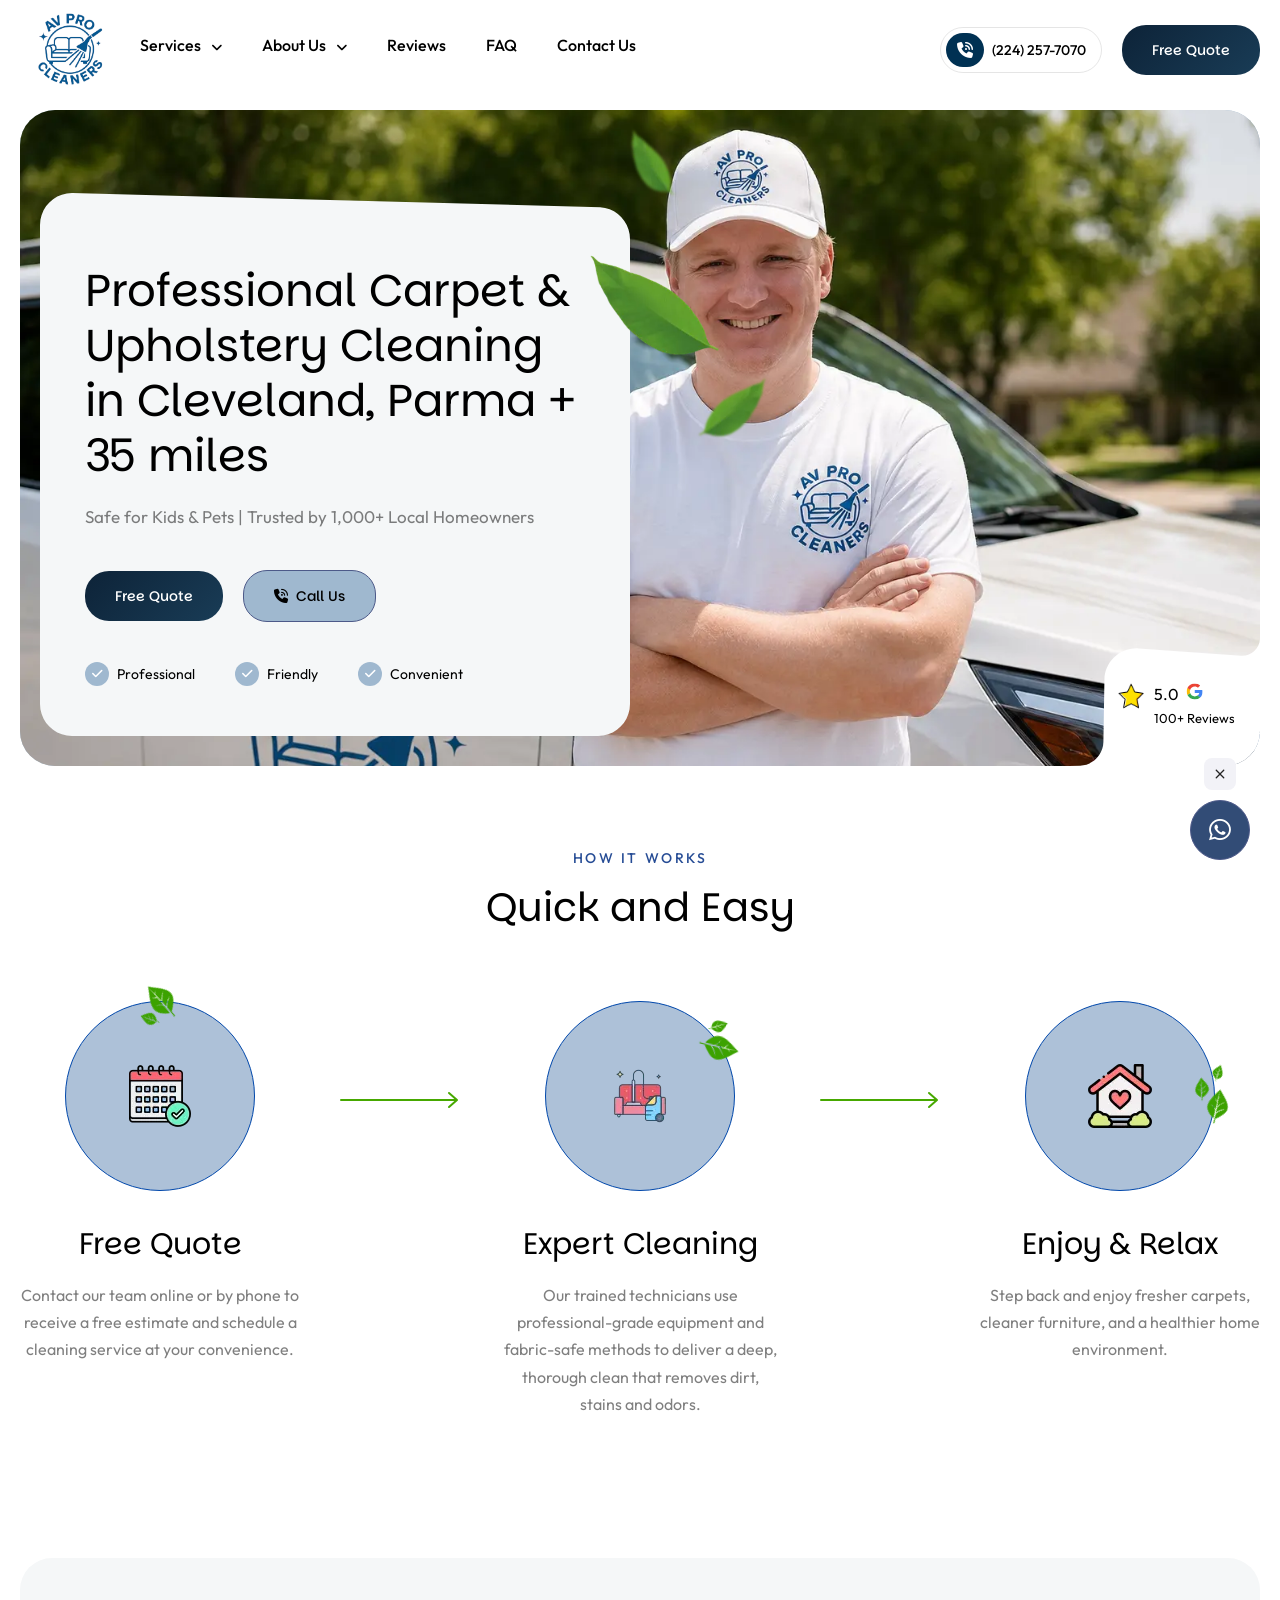
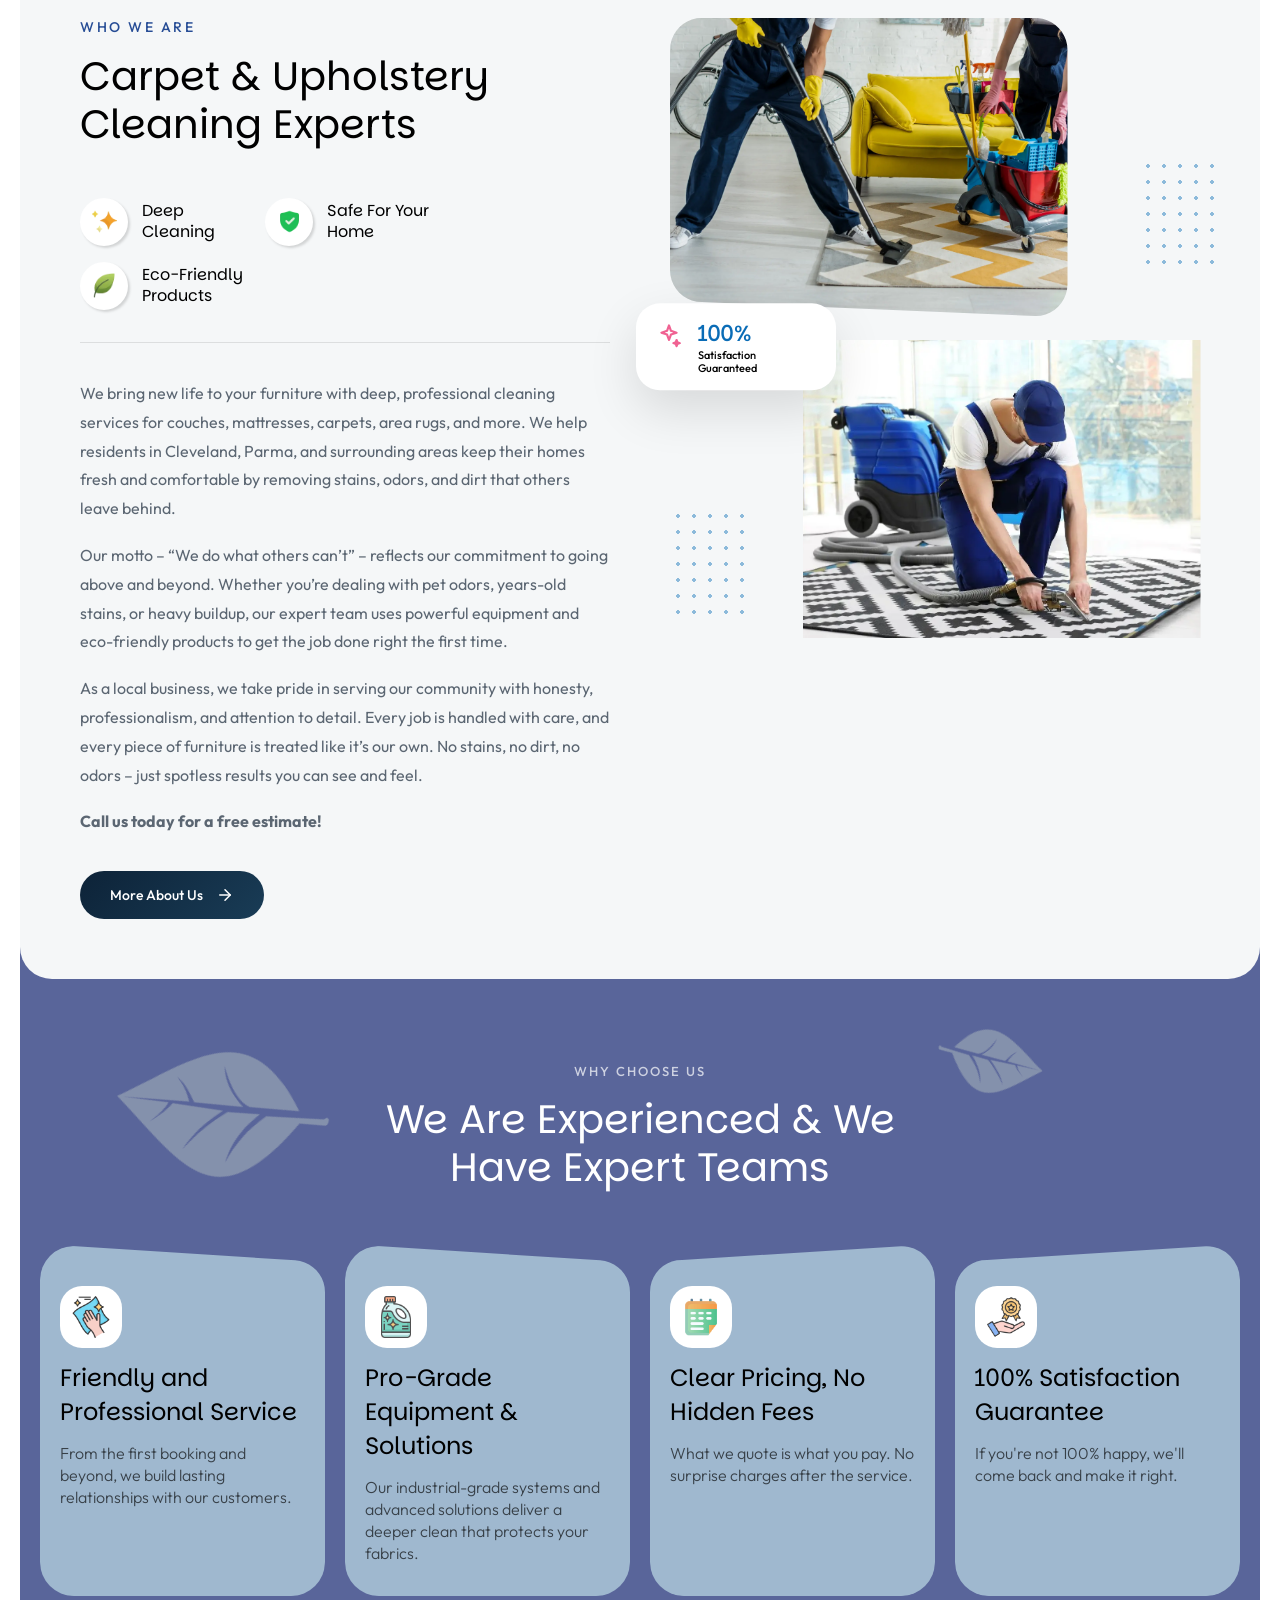
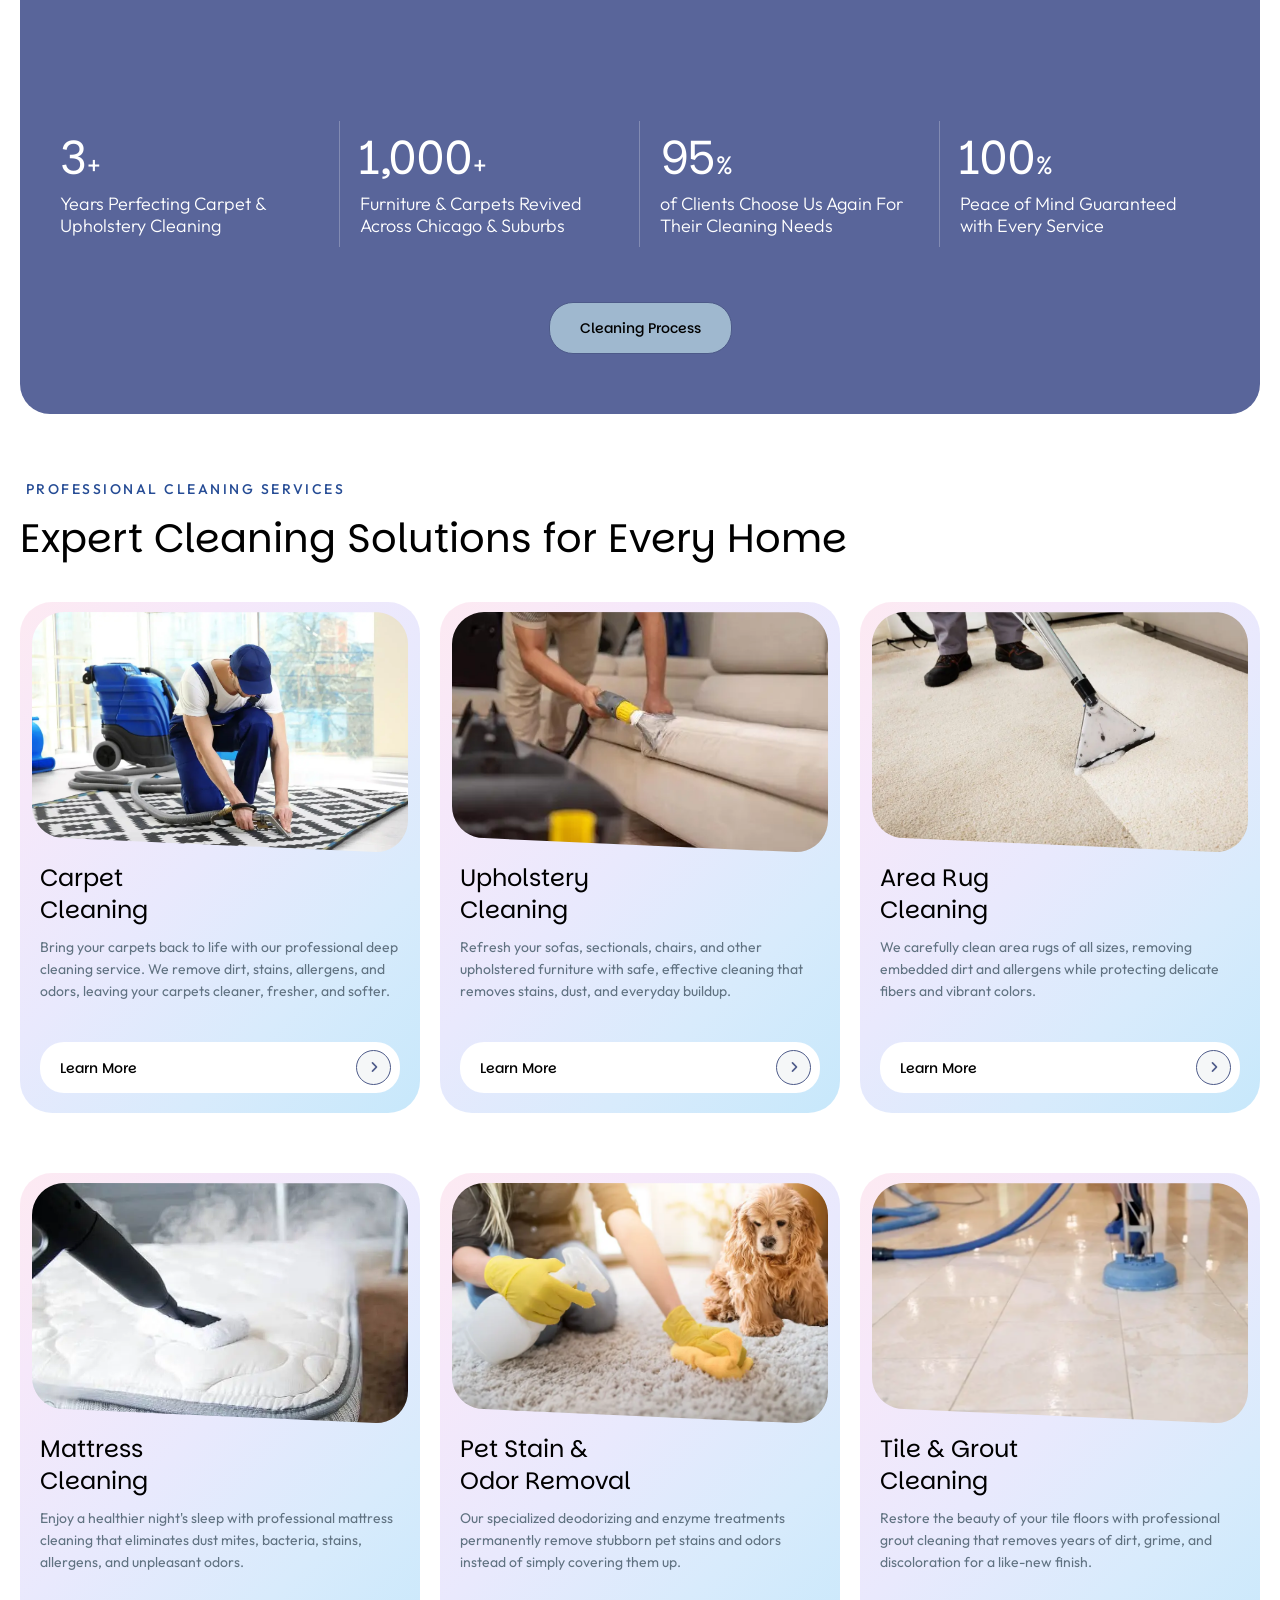
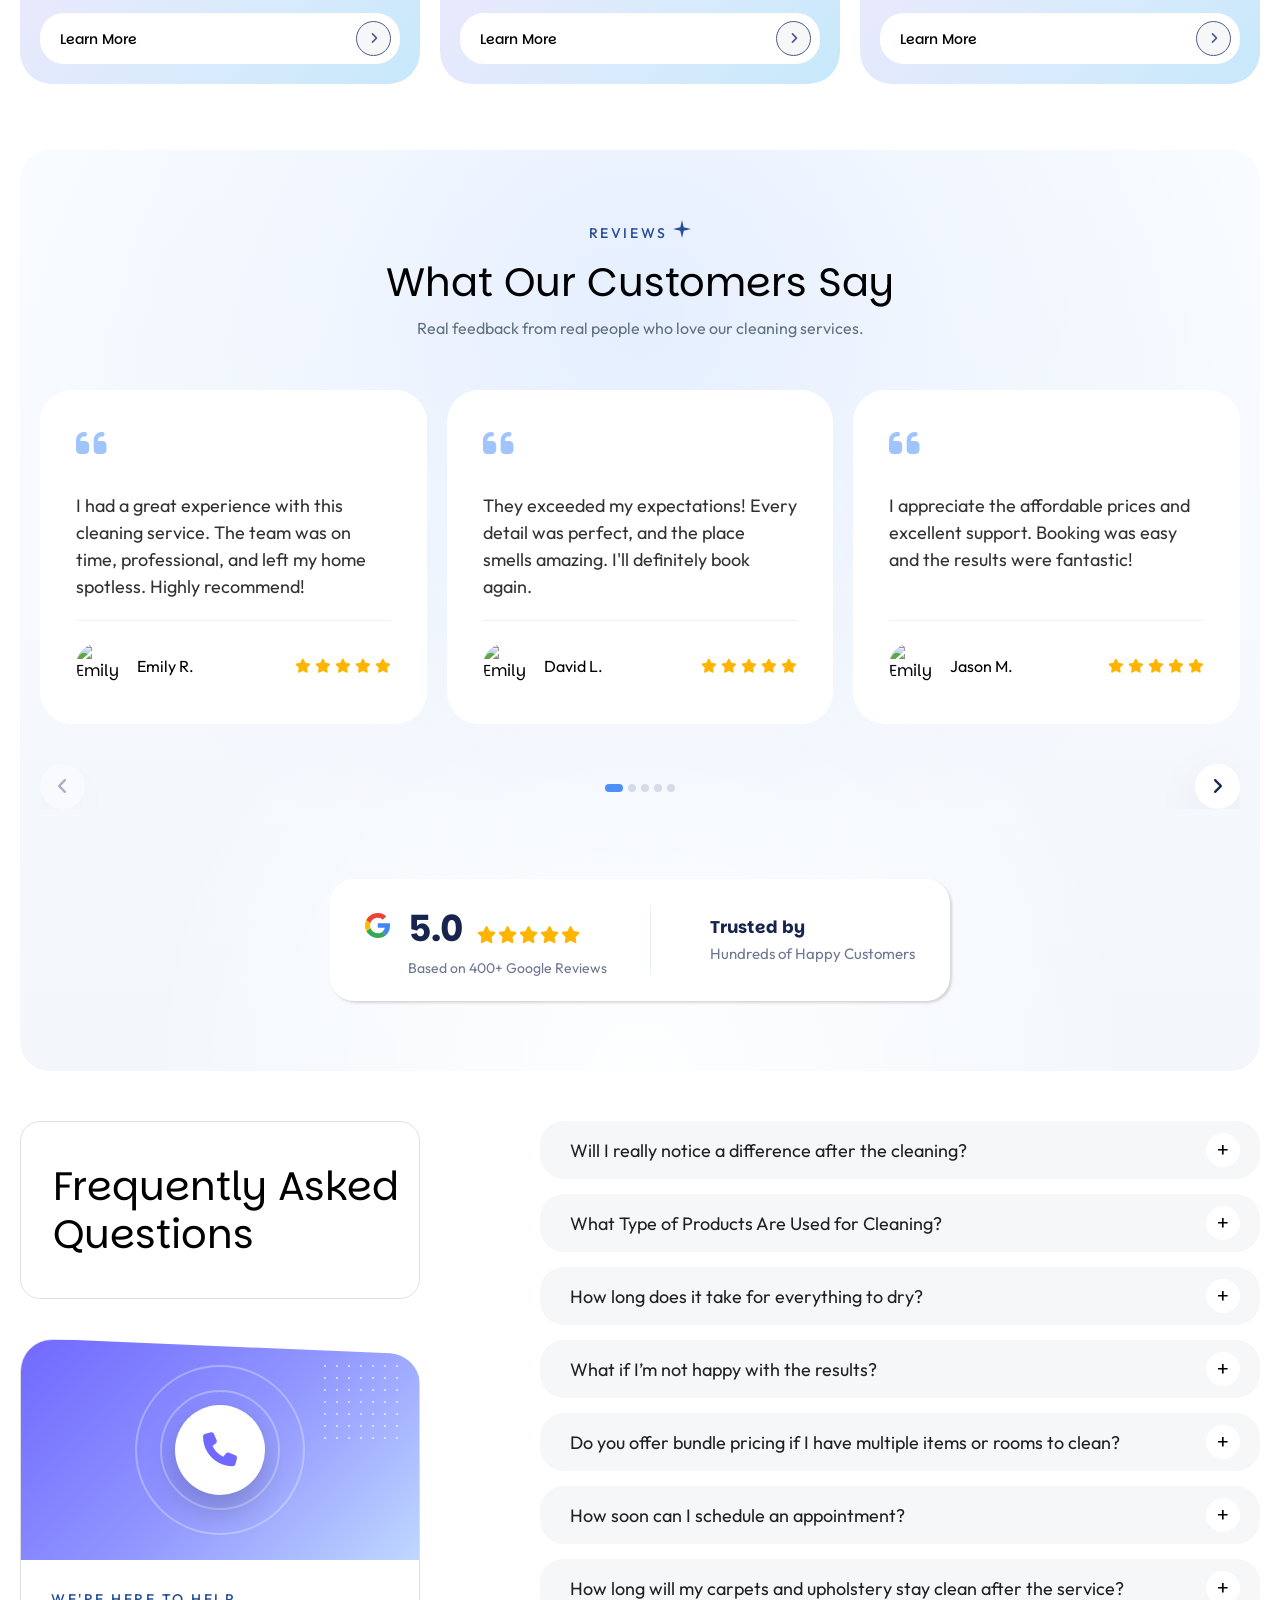
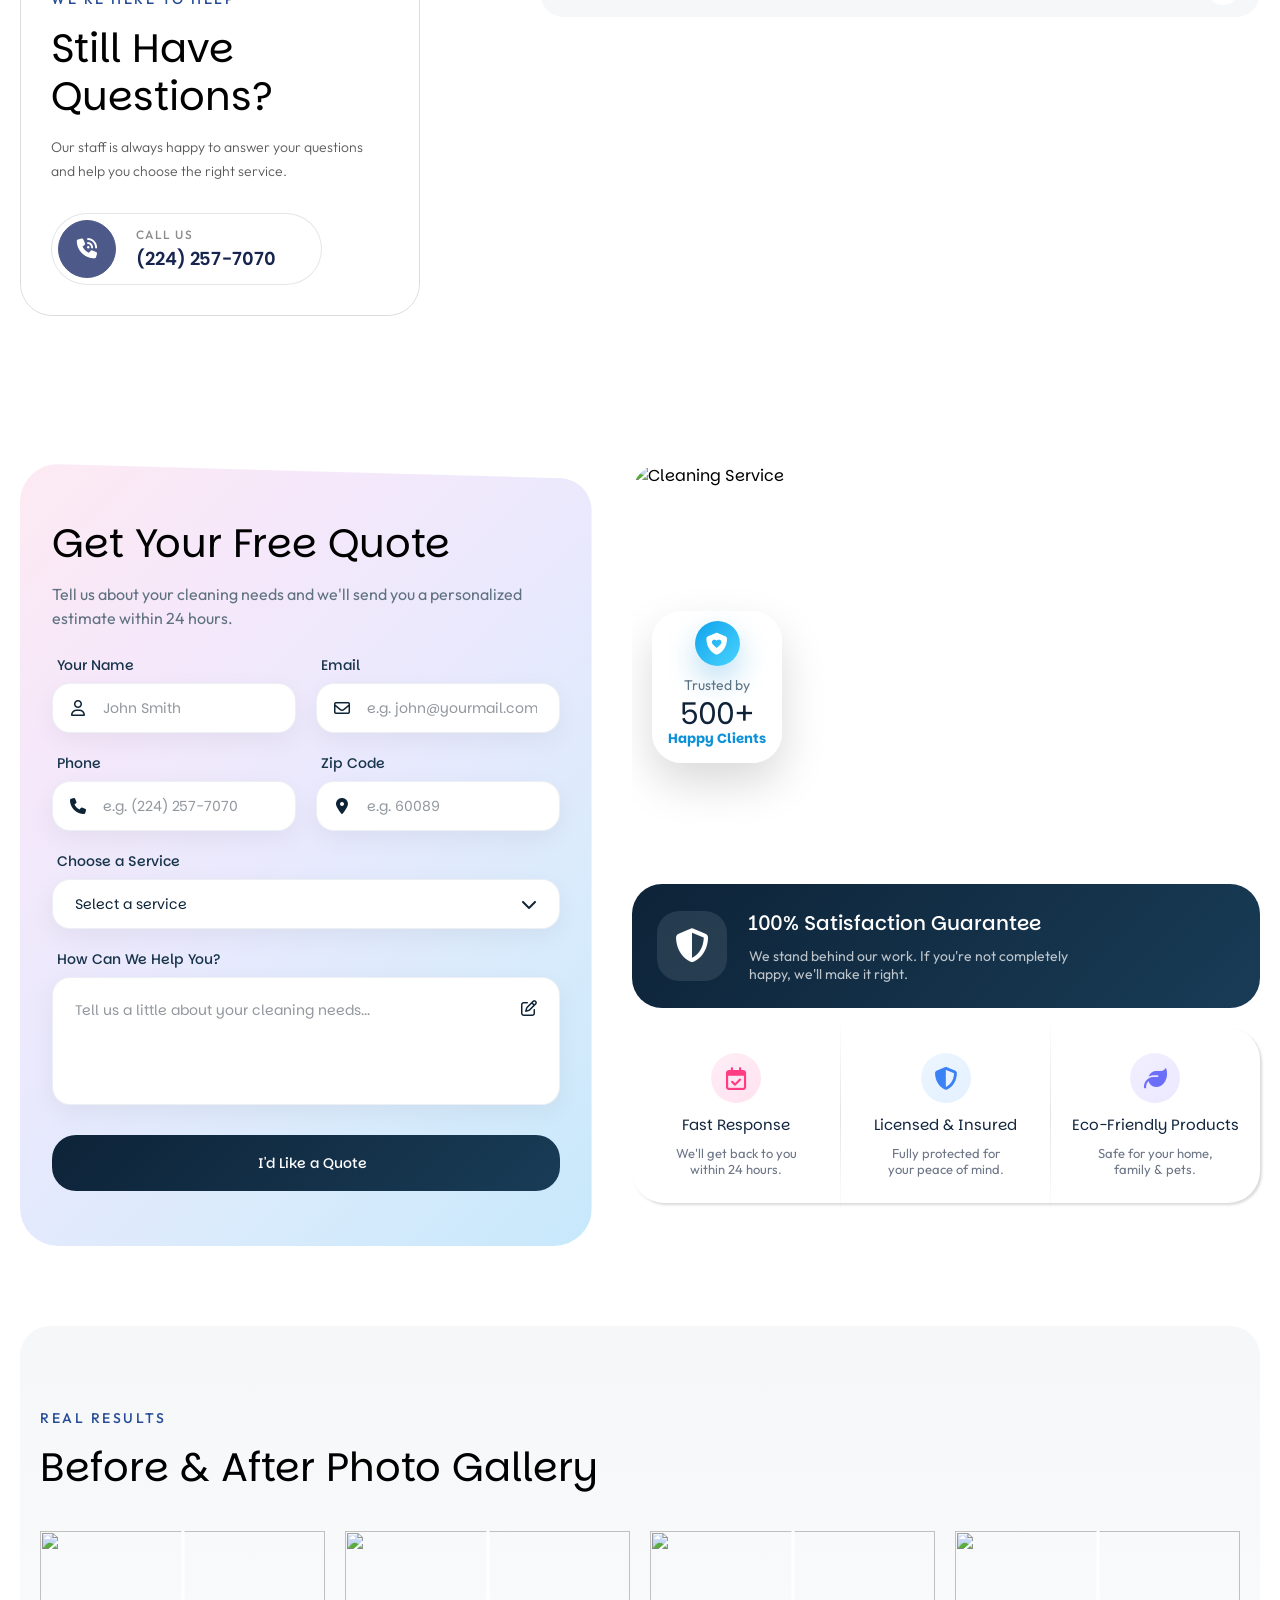
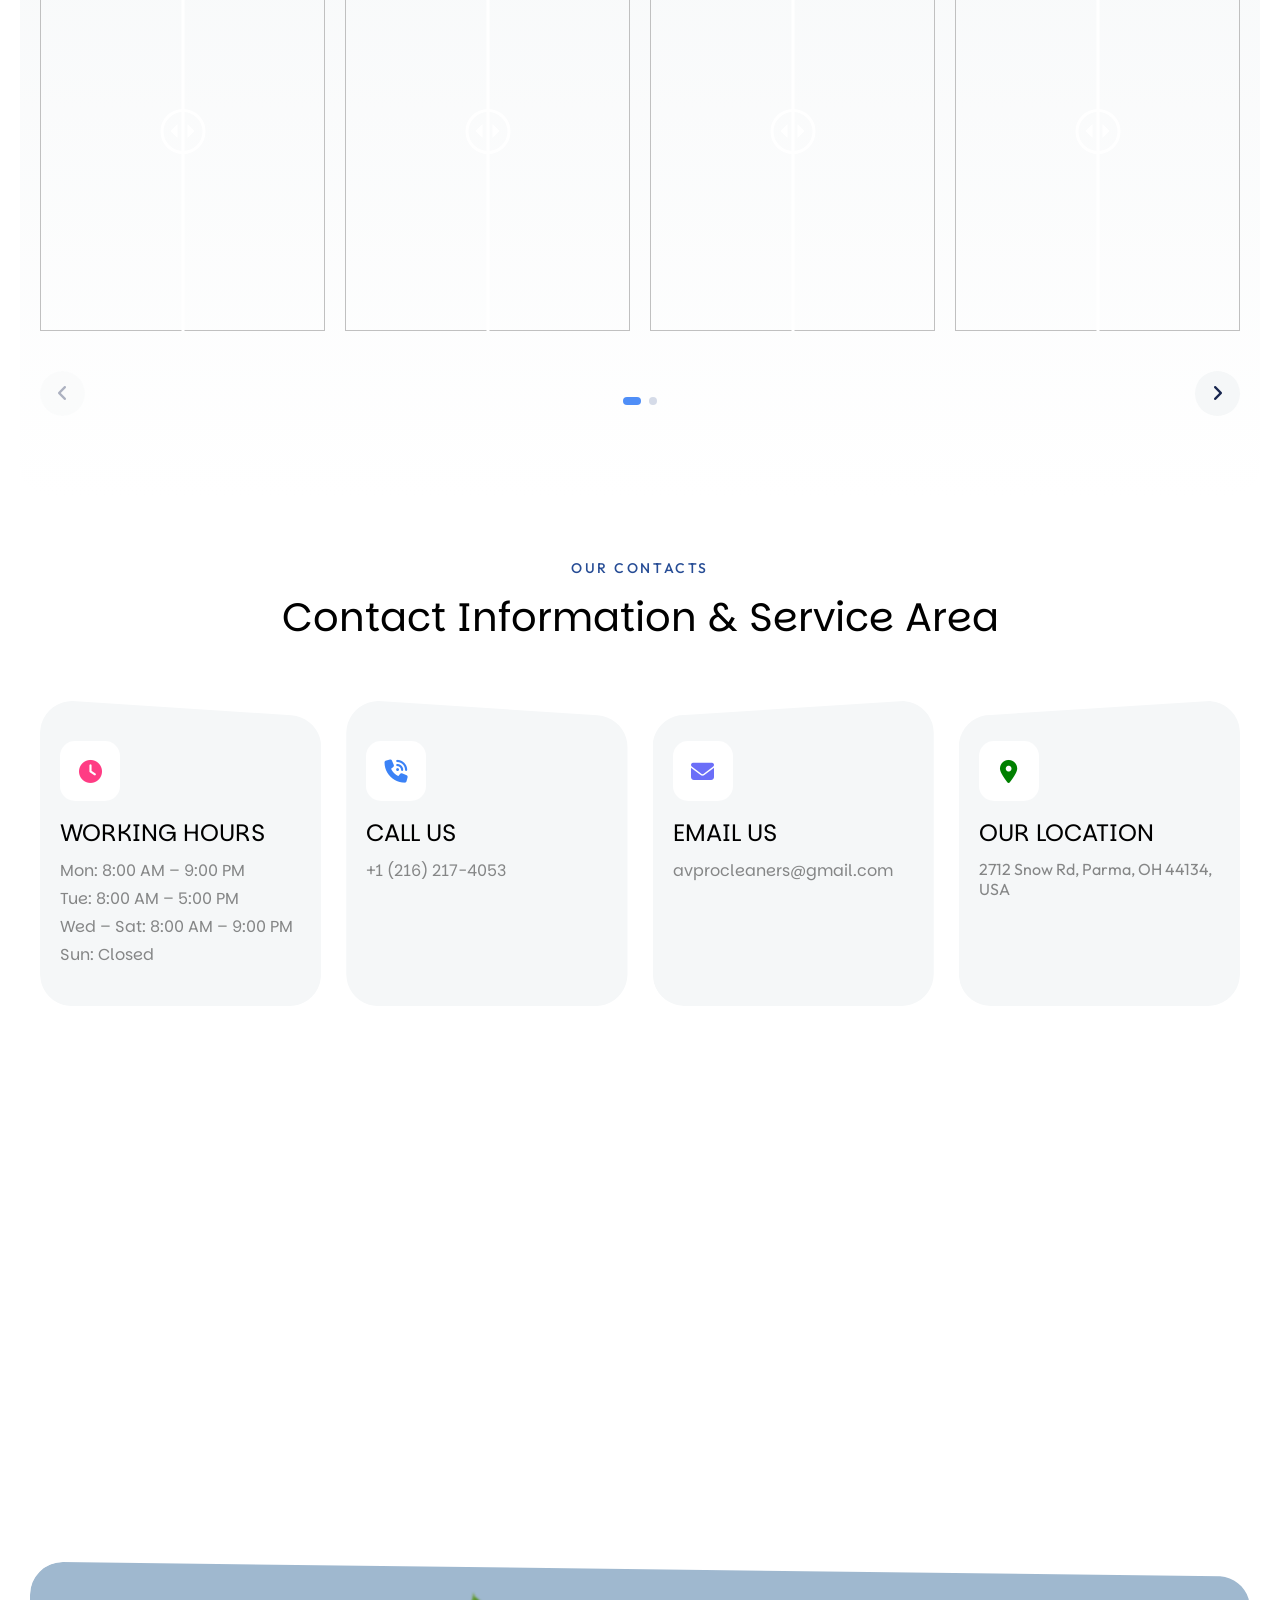
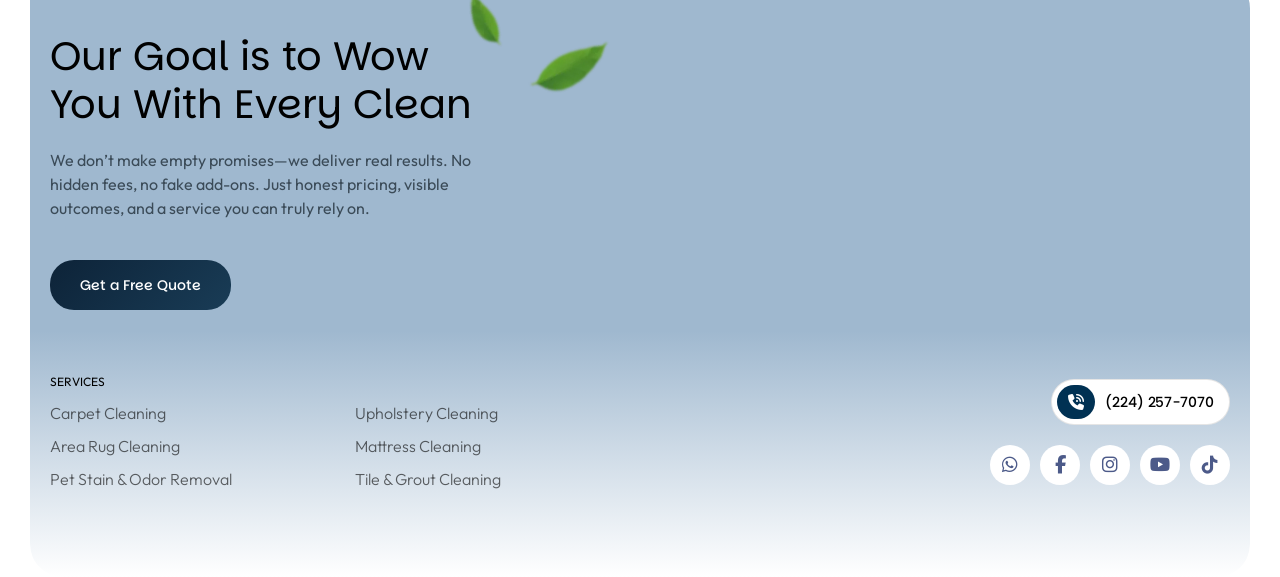
==== commit 5ff4974c: "Done" ====
--- a/index.html
+++ b/index.html
@@ -7,10 +7,10 @@
 	<meta name="viewport" content="width=device-width, initial-scale=1.0">
 	<link rel="preconnect" href="https://fonts.googleapis.com">
 	<link rel="preconnect" href="https://fonts.gstatic.com" crossorigin>
-	<link href="https://fonts.googleapis.com/css2?family=Outfit:wght@100..900&family=Parkinsans:wght@300..800&display=swap&_v=20260730212720" rel="stylesheet">
-	<link rel="stylesheet" href="https://cdn.jsdelivr.net/npm/swiper@11/swiper-bundle.min.css?_v=20260730212720">
-	<link rel="stylesheet" href="https://cdnjs.cloudflare.com/ajax/libs/font-awesome/6.5.0/css/all.min.css?_v=20260730212720">
-	<link rel="stylesheet" href="./css/style.min.css?_v=20260730212720">
+	<link href="https://fonts.googleapis.com/css2?family=Outfit:wght@100..900&family=Parkinsans:wght@300..800&display=swap&_v=20260731050324" rel="stylesheet">
+	<link rel="stylesheet" href="https://cdn.jsdelivr.net/npm/swiper@11/swiper-bundle.min.css?_v=20260731050324">
+	<link rel="stylesheet" href="https://cdnjs.cloudflare.com/ajax/libs/font-awesome/6.5.0/css/all.min.css?_v=20260731050324">
+	<link rel="stylesheet" href="./css/style.min.css?_v=20260731050324">
 	<title>Головна сторінка | AV PRO CLEANERS</title>
 </head>
 
@@ -105,11 +105,11 @@
 										</ul>
 									</li>
 
-									<li class="menu__item menu__item--dropdown">
-										<a href="#!" class="menu__link" aria-label="Locations">
-											Locations
-										</a>
-									</li>
+									<!-- <li class="menu__item menu__item--dropdown">
+                                <a href="#!" class="menu__link" aria-label="Locations">
+                                    Locations
+                                </a>
+                            </li> -->
 
 
 									<li class="menu__item menu__item--dropdown">
@@ -120,7 +120,7 @@
 
 										<ul class="menu__dropdown">
 											<li>
-												<a href="#!" aria-label="Cleaning Process">
+												<a href="cleaning-process.html" aria-label="Cleaning Process">
 													Cleaning Process
 												</a>
 											</li>
@@ -180,7 +180,7 @@
 
 					<div class="main__blocks">
 						<div class="main__content">
-							<div class="main__content-top">
+							<div class="main__content-top animate">
 								<h1>Professional Carpet & Upholstery Cleaning in Cleveland, Parma + 35 miles</h1>
 
 								<p>Safe for Kids & Pets | Trusted by 1,000+ Local Homeowners</p>
@@ -286,17 +286,17 @@
 				</div>
 			</main>
 
-			<section class="how-work">
+			<section class="how-work animate">
 				<div class="how-work__container">
 
-					<div class="section-heading section-heading-center">
+					<div class="section-heading section-heading-center animate">
 						<span class="section-heading__subtitle">How It Works</span>
 						<h2>Quick and Easy</h2>
 					</div>
 
 					<div class="how-work__wrapper">
 
-						<article class="how-work__item">
+						<article class="how-work__item animate">
 							<div class="how-work__icon">
 								<img src="img/main/how-it-works-01.webp" alt="">
 
@@ -334,14 +334,14 @@
 							</p>
 						</article>
 
-						<div class="how-work__arrow">
+						<div class="how-work__arrow animate">
 							<svg width="120" height="18" viewBox="0 0 120 18" fill="none" xmlns="http://www.w3.org/2000/svg">
 								<path d="M1 9H116" stroke="#46A800" stroke-width="2" stroke-linecap="round" />
 								<path d="M109 2L117 9L109 16" stroke="#46A800" stroke-width="2" stroke-linecap="round" stroke-linejoin="round" />
 							</svg>
 						</div>
 
-						<article class="how-work__item">
+						<article class="how-work__item animate">
 							<div class="how-work__icon">
 								<img src="img/main/how-it-works-02.webp" alt="">
 
@@ -379,14 +379,14 @@
 							</p>
 						</article>
 
-						<div class="how-work__arrow">
+						<div class="how-work__arrow animate">
 							<svg width="120" height="18" viewBox="0 0 120 18" fill="none" xmlns="http://www.w3.org/2000/svg">
 								<path d="M1 9H116" stroke="#46A800" stroke-width="2" stroke-linecap="round" />
 								<path d="M109 2L117 9L109 16" stroke="#46A800" stroke-width="2" stroke-linecap="round" stroke-linejoin="round" />
 							</svg>
 						</div>
 
-						<article class="how-work__item">
+						<article class="how-work__item animate">
 							<div class="how-work__icon">
 								<img src="img/main/how-it-works-03.webp" alt="">
 
@@ -433,13 +433,13 @@
 				</div>
 			</section>
 
-			<section class="about">
+			<section class="about animate">
 				<div class="about__container">
 					<div class="about__blocks">
 
 						<div class="about__content">
 
-							<div class="section-heading">
+							<div class="section-heading animate">
 								<span class="section-heading__subtitle">
 									Who We Are
 								</span>
@@ -570,7 +570,7 @@
 
 					<div class="why-us__blocks">
 
-						<div class="section-heading section-heading--center">
+						<div class="section-heading section-heading--center animate">
 							<span class="section-heading__subtitle">
 								Why Choose Us
 							</span>
@@ -595,7 +595,7 @@
 
 							<div class="why-us__cards">
 
-								<article class="why-card">
+								<article class="why-card animate">
 									<div class="why-card__icon">
 										<img src="img/main/wipe.webp" loading="lazy" alt="">
 									</div>
@@ -610,7 +610,7 @@
 									</p>
 								</article>
 
-								<article class="why-card">
+								<article class="why-card animate">
 									<div class="why-card__icon">
 										<img src="img/main/cleaning-liquid.webp" loading="lazy" alt="">
 									</div>
@@ -626,7 +626,7 @@
 									</p>
 								</article>
 
-								<article class="why-card">
+								<article class="why-card animate">
 									<div class="why-card__icon">
 										<img src="img/main/calendar2.webp" loading="lazy" alt="">
 									</div>
@@ -640,7 +640,7 @@
 									</p>
 								</article>
 
-								<article class="why-card">
+								<article class="why-card animate">
 									<div class="why-card__icon">
 										<img src="img/main/quality-service.webp" loading="lazy" alt="">
 									</div>
@@ -656,7 +656,7 @@
 
 							</div>
 
-							<div class="why-us__stats">
+							<div class="why-us__stats animate">
 
 								<div class="stat">
 									<div class="stat__number">3<span>+</span></div>
@@ -707,7 +707,7 @@
 				<div class="services-sec__container">
 					<div class="services-sec__blocks">
 
-						<div class="section-heading">
+						<div class="section-heading animate">
 							<span class="section-heading__subtitle">
 								<img src="img/icons/title.svg" alt="">
 								Professional Cleaning Services
@@ -720,7 +720,7 @@
 
 						<div class="services-sec__list">
 
-							<div class="services-sec__item">
+							<div class="services-sec__item animate">
 								<div class="services-sec__pic">
 									<img src="img/main/Carpet Cleaning.webp" loading="lazy" alt="Carpet Cleaning">
 								</div>
@@ -749,7 +749,7 @@
 								</div>
 							</div>
 
-							<div class="services-sec__item">
+							<div class="services-sec__item animate">
 								<div class="services-sec__pic">
 									<img src="img/services/02.webp" loading="lazy" alt="Upholstery Cleaning">
 								</div>
@@ -777,7 +777,7 @@
 								</div>
 							</div>
 
-							<div class="services-sec__item">
+							<div class="services-sec__item animate">
 								<div class="services-sec__pic">
 									<img src="img/services/03.webp" loading="lazy" alt="Area Rug Cleaning">
 								</div>
@@ -805,7 +805,7 @@
 								</div>
 							</div>
 
-							<div class="services-sec__item">
+							<div class="services-sec__item animate">
 								<div class="services-sec__pic">
 									<img src="img/services/04.webp" loading="lazy" alt="Mattress Cleaning">
 								</div>
@@ -833,7 +833,7 @@
 								</div>
 							</div>
 
-							<div class="services-sec__item">
+							<div class="services-sec__item animate">
 								<div class="services-sec__pic">
 									<img src="img/services/05.webp" loading="lazy" alt="Pet Stain &amp; Odor Removal">
 								</div>
@@ -861,7 +861,7 @@
 								</div>
 							</div>
 
-							<div class="services-sec__item">
+							<div class="services-sec__item animate">
 								<div class="services-sec__pic">
 									<img src="img/services/06.webp" loading="lazy" alt="Tile &amp; Grout Cleaning">
 								</div>
@@ -899,7 +899,7 @@
 			<section class="reviews">
 				<div class="reviews__container">
 					<div class="reviews__blocks">
-						<div class="section-heading section-heading-center">
+						<div class="section-heading section-heading-center animate">
 							<span class="section-heading__subtitle">
 								REVIEWS
 
@@ -1011,6 +1011,111 @@
 
 											<div class="review-slide__info">
 												<p class="name">Jason M.</p>
+											</div>
+
+										</div>
+
+										<div class="review-slide__rating">
+											<i class="fa-solid fa-star"></i>
+											<i class="fa-solid fa-star"></i>
+											<i class="fa-solid fa-star"></i>
+											<i class="fa-solid fa-star"></i>
+											<i class="fa-solid fa-star"></i>
+										</div>
+
+									</div>
+								</div>
+
+								<div class="review-slide swiper-slide">
+									<div class="review-slide__quote">
+										<i class="fa-solid fa-quote-left"></i>
+									</div>
+
+									<p class="review-slide__text">
+										They exceeded my expectations! Every detail was perfect, and the
+										place smells amazing. I'll definitely book again.
+									</p>
+
+									<div class="review-slide__bottom">
+
+										<div class="review-slide__author">
+
+											<div class="review-slide__avatar">
+												<img src="https://cdn-icons.webp.flaticon.com/512/9187/9187604.webp" alt="Emily">
+											</div>
+
+											<div class="review-slide__info">
+												<p class="name">David L.</p>
+											</div>
+
+										</div>
+
+										<div class="review-slide__rating">
+											<i class="fa-solid fa-star"></i>
+											<i class="fa-solid fa-star"></i>
+											<i class="fa-solid fa-star"></i>
+											<i class="fa-solid fa-star"></i>
+											<i class="fa-solid fa-star"></i>
+										</div>
+
+									</div>
+								</div>
+
+								<div class="review-slide swiper-slide">
+									<div class="review-slide__quote">
+										<i class="fa-solid fa-quote-left"></i>
+									</div>
+
+									<p class="review-slide__text">
+										I appreciate the affordable prices and excellent support. Booking was
+										easy and the results were fantastic!
+									</p>
+
+									<div class="review-slide__bottom">
+
+										<div class="review-slide__author">
+
+											<div class="review-slide__avatar">
+												<img src="https://cdn-icons.webp.flaticon.com/512/9187/9187604.webp" alt="Emily">
+											</div>
+
+											<div class="review-slide__info">
+												<p class="name">Jason M.</p>
+											</div>
+
+										</div>
+
+										<div class="review-slide__rating">
+											<i class="fa-solid fa-star"></i>
+											<i class="fa-solid fa-star"></i>
+											<i class="fa-solid fa-star"></i>
+											<i class="fa-solid fa-star"></i>
+											<i class="fa-solid fa-star"></i>
+										</div>
+
+									</div>
+								</div>
+
+								<div class="review-slide swiper-slide">
+									<div class="review-slide__quote">
+										<i class="fa-solid fa-quote-left"></i>
+									</div>
+
+									<p class="review-slide__text">
+										I had a great experience with this cleaning service. The team was on
+										time, professional, and left my home spotless. Highly recommend!
+									</p>
+
+									<div class="review-slide__bottom">
+
+										<div class="review-slide__author">
+
+											<div class="review-slide__avatar">
+												<img src="https://cdn-icons.webp.flaticon.com/512/9187/9187604.webp" alt="Emily">
+											</div>
+
+											<div class="review-slide__info">
+												<p class="name">Emily R.</p>
 											</div>
 
 										</div>
@@ -1159,7 +1264,7 @@
 
 								<div class="contact-card__content">
 
-									<div class="section-heading">
+									<div class="section-heading animate">
 										<span class="section-heading__subtitle">
 											We're Here To Help
 										</span>
@@ -1191,7 +1296,7 @@
 							</div>
 						</div>
 
-						<div class="section-heading">
+						<div class="section-heading animate">
 							<span class="section-heading__subtitle">
 								<img src="img/icons/title.svg" alt="">
 								FAQ
@@ -1202,7 +1307,7 @@
 						</div>
 
 						<div class="faq__list">
-							<div class="faq__item">
+							<div class="faq__item animate">
 								<div class="faq__question">
 									<p>Will I really notice a difference after the cleaning?</p>
 
@@ -1219,7 +1324,7 @@
 								</div>
 							</div>
 
-							<div class="faq__item">
+							<div class="faq__item animate">
 								<div class="faq__question">
 									<p>What Type of Products Are Used for Cleaning?</p>
 
@@ -1238,7 +1343,7 @@
 								</div>
 							</div>
 
-							<div class="faq__item">
+							<div class="faq__item animate">
 								<div class="faq__question">
 									<p>How long does it take for everything to dry?</p>
 
@@ -1256,7 +1361,7 @@
 								</div>
 							</div>
 
-							<div class="faq__item">
+							<div class="faq__item animate">
 								<div class="faq__question">
 									<p>What if I’m not happy with the results?
 									</p>
@@ -1274,7 +1379,7 @@
 								</div>
 							</div>
 
-							<div class="faq__item">
+							<div class="faq__item animate">
 								<div class="faq__question">
 									<p>Do you offer bundle pricing if I have multiple items or rooms to clean?</p>
 
@@ -1292,7 +1397,7 @@
 								</div>
 							</div>
 
-							<div class="faq__item">
+							<div class="faq__item animate">
 								<div class="faq__question">
 									<p>How soon can I schedule an appointment?</p>
 
@@ -1309,7 +1414,7 @@
 								</div>
 							</div>
 
-							<div class="faq__item">
+							<div class="faq__item animate">
 								<div class="faq__question">
 									<p>How long will my carpets and upholstery stay clean after the service?</p>
 
@@ -1336,7 +1441,7 @@
 
 			<!--  -->
 
-			<section class="quote" id="form">
+			<section class="quote animate" id="form">
 				<div class="quote__container">
 
 					<div class="quote__grid">
@@ -1345,7 +1450,7 @@
 
 						<div class="quote__form-card">
 
-							<div class="section-heading">
+							<div class="section-heading animate">
 								<div class="title">
 									Get Your Free Quote
 								</div>
@@ -1583,7 +1688,7 @@
 				<div class="before-after__container">
 					<div class="before-after__blocks">
 
-						<div class="section-heading">
+						<div class="section-heading animate">
 							<span class="section-heading__subtitle">
 								Real Results
 							</span>
@@ -1728,20 +1833,16 @@
 
 						<div class="before-after__controls">
 
-
 							<button class="before-after__prev">
 								<i class="fa-solid fa-angle-left"></i>
 							</button>
 
-
-							<div class="swiper-pagination"></div>
-
+							<div class="before-after__pagination swiper-pagination"></div>
 
 							<button class="before-after__next">
 								<i class="fa-solid fa-angle-right"></i>
 							</button>
 
-
 						</div>
 					</div>
 
@@ -1755,7 +1856,7 @@
 			<section class="contacts" id="contacts">
 				<div class="contacts__container">
 					<div class="contacts__top">
-						<div class="section-heading section-heading-center">
+						<div class="section-heading section-heading-center animate">
 							<span class="section-heading__subtitle">
 								OUR CONTACTS
 							</span>
@@ -1770,7 +1871,7 @@
 						</div>
 
 						<div class="contacts__list">
-							<div class="contacts__item">
+							<div class="contacts__item animate animate">
 								<div class="contacts__icon">
 									<i class="fa fa-clock"></i>
 								</div>
@@ -1798,7 +1899,7 @@
 								</div>
 							</div>
 
-							<div class="contacts__item">
+							<div class="contacts__item animate animate">
 								<div class="contacts__icon">
 									<i class="fa-solid fa-phone-volume"></i>
 								</div>
@@ -1812,7 +1913,7 @@
 								</div>
 							</div>
 
-							<div class="contacts__item">
+							<div class="contacts__item animate animate">
 								<div class="contacts__icon">
 									<i class="fa-solid fa-envelope"></i>
 								</div>
@@ -1827,7 +1928,7 @@
 								</div>
 							</div>
 
-							<div class="contacts__item">
+							<div class="contacts__item animate animate">
 								<div class="contacts__icon">
 									<i class="fa-solid fa-location-dot"></i>
 								</div>
@@ -1876,7 +1977,7 @@
 			<div class="footer__container">
 				<div class="footer__blocks">
 					<div class="footer__top">
-						<div class="section-heading">
+						<div class="section-heading animate">
 							<div class="title">
 								Our Goal is to Wow You With Every Clean
 							</div>
@@ -1890,6 +1991,11 @@
 						<div class="btns">
 							<a href="#form" class="btn btn-contact">Get a Free Quote</a>
 						</div>
+						<!-- 
+                <img src="img/main/leaf-1.webp" data-speed-y="40" data-speed-x="10" data-rotate="-70" alt=""
+                    class="leaf leaf-1"> -->
+						<img src="img/main/leaf-2.webp" data-speed-y="25" data-speed-x="10" data-rotate="0" alt="" class="leaf leaf-2">
+						<img src="img/main/leaf-3.webp" data-speed-y="20" data-speed-x="15" data-rotate="-25" alt="" class="leaf leaf-3">
 					</div>
 
 					<div class="footer__wrap">
@@ -1982,9 +2088,9 @@
 		</footer>
 	</div>
 
-	<script src="https://cdn.jsdelivr.net/npm/swiper@11/swiper-bundle.min.js?_v=20260730212720"></script>
-
-	<script src="js/app.min.js?_v=20260730212720"></script>
+	<script src="https://cdn.jsdelivr.net/npm/swiper@11/swiper-bundle.min.js?_v=20260731050324"></script>
+
+	<script src="js/app.min.js?_v=20260731050324"></script>
 </body>
 
 </html>
--- a/css/style.min.css
+++ b/css/style.min.css
@@ -1 +1 @@
-*{padding:0;margin:0;border:none}*,*::after,*::before{box-sizing:border-box}a{text-decoration:none}a,a:link,a:visited{text-decoration:none}a:hover{text-decoration:none}aside,footer,header,main,nav,section{display:block}h1,h2,h3,h4,h5,h6,p{font-size:inherit;font-weight:inherit}ul,ul li{list-style:none}img{vertical-align:top}img,svg{max-width:100%;height:auto}address{font-style:normal}button,input,select,textarea{font-family:inherit;font-size:inherit;color:inherit;background-color:rgba(0,0,0,0)}input::-ms-clear{display:none}button,input[type=submit]{display:inline-block;box-shadow:none;background-color:rgba(0,0,0,0);background:0 0;cursor:pointer}button:active,button:focus,input:active,input:focus{outline:0}button::-moz-focus-inner{padding:0;border:0}label{cursor:pointer}legend{display:block}:root{--black-color:#000000;--grey-color:#707070;--red-color:#f1573d;--white-color:#ffffff}body,html{height:100%;font-family:Parkinsans,sans-serif;font-weight:400}.wrapper{height:100vh;display:flex;flex-direction:column}.wrapper-container{flex:1 1 auto}[class*=__container]{max-width:1320px;margin:0 auto;padding:0 20px}.btn{padding:15px 30px;font-size:14px;font-weight:500;transition:.3s ease-in-out}.btn:hover{-webkit-transform:scale(.9);transform:scale(.9)}.btn-number{display:flex;align-items:center;gap:10px;border:1px solid rgba(0,0,0,.1019607843);padding:5px 15px 5px 5px;border-radius:24px;transition:.3s ease-in-out}.btn-number:hover{-webkit-transform:scale(.9);transform:scale(.9)}.btn-number a,.btn-number span{color:var(--black-color);font-size:14px;font-weight:500}.btn-number__icon{display:flex;align-items:center;justify-content:center;width:38px;height:100%;min-width:38px;border-radius:100px;padding:9px;font-size:16px;background-color:#003153;position:relative}.btn-number__icon *{color:var(--white-color)}.btn-contact{background:linear-gradient(135deg,#0d2338,#193c56);color:var(--white-color);border-radius:24px;display:flex;align-items:center;gap:13px}.btn-contact2{color:var(--black-color);border-radius:24px;border:1px solid #4d5a89;background-color:#9fb8cf}.btn-learn-more{background-color:#fff;transition:.3s ease-in-out;font-size:14px;font-weight:500;border-radius:24px;line-height:18px;color:var(--black-color)}.btn-learn-more:hover{-webkit-transform:scale(.9);transform:scale(.9)}.leaf{--translateY:0px;--rotate:0deg;-webkit-transform:translateY(var(--translateY)) rotate(var(--rotate));transform:translateY(var(--translateY)) rotate(var(--rotate));transition:-webkit-transform .1s linear;transition:transform .1s linear;transition:transform .1s linear,-webkit-transform .1s linear;will-change:transform}p,span{font-family:Outfit,sans-serif}.floating-whatsapp{position:fixed;right:30px;bottom:40px;display:flex;flex-direction:column;align-items:center;gap:10px;z-index:9999}.floating-whatsapp .floating-whatsapp__btn{position:relative;width:60px;height:60px;border-radius:50px;border:1px solid #4d5a89;background-color:#4d5a89;display:flex;justify-content:center;align-items:center;opacity:0;-webkit-transform:translateY(20px) scale(.8);transform:translateY(20px) scale(.8);transition:all .5s ease,-webkit-transform .5s cubic-bezier(.22,1,.36,1);transition:all .5s ease,transform .5s cubic-bezier(.22,1,.36,1);transition:all .5s ease,transform .5s cubic-bezier(.22,1,.36,1),-webkit-transform .5s cubic-bezier(.22,1,.36,1);pointer-events:none}.floating-whatsapp .floating-whatsapp__btn:hover i{-webkit-transform:scale(1.2);transform:scale(1.2)}.floating-whatsapp .floating-whatsapp__btn img{width:23px;height:23px}.floating-whatsapp .floating-whatsapp__btn i{color:#fff;font-size:25px;transition:all .2s ease-in-out}.floating-whatsapp .floating-whatsapp__btn::before{content:"";position:absolute;inset:0;border-radius:inherit;background:rgba(0,49,83,.35);z-index:-1;opacity:0;-webkit-transform:scale(1);transform:scale(1)}.floating-whatsapp .floating-whatsapp__close{width:32px;height:32px;border:none;border-radius:8px;background:#f2f2f7;display:flex;justify-content:center;align-items:center;cursor:pointer;opacity:0;-webkit-transform:translateY(25px);transform:translateY(25px);transition:all .4s ease ease;z-index:999;pointer-events:none}.floating-whatsapp .floating-whatsapp__close img{width:16px;height:16px}.floating-whatsapp.show .floating-whatsapp__btn{opacity:1;-webkit-transform:translateY(0);transform:translateY(0);pointer-events:auto;-webkit-animation:bounce .75s ease .15s;animation:bounce .75s ease .15s}.floating-whatsapp.show .floating-whatsapp__btn::before{-webkit-animation:pulse 2s infinite;animation:pulse 2s infinite;opacity:1}.floating-whatsapp.show .floating-whatsapp__close{opacity:1;-webkit-transform:translateY(0);transform:translateY(0);pointer-events:auto;transition-delay:2s}.floating-whatsapp.show .floating-whatsapp__close:hover{width:28px;height:28px}@-webkit-keyframes pulse{0%{-webkit-transform:scale(1);transform:scale(1);opacity:.55}70%{-webkit-transform:scale(1.5);transform:scale(1.5);opacity:0}100%{-webkit-transform:scale(1.5);transform:scale(1.5);opacity:0}}@keyframes pulse{0%{-webkit-transform:scale(1);transform:scale(1);opacity:.55}70%{-webkit-transform:scale(1.5);transform:scale(1.5);opacity:0}100%{-webkit-transform:scale(1.5);transform:scale(1.5);opacity:0}}@-webkit-keyframes bounce{0%{-webkit-transform:translateY(0);transform:translateY(0)}20%{-webkit-transform:translateY(-14px);transform:translateY(-14px)}45%{-webkit-transform:translateY(5px);transform:translateY(5px)}65%{-webkit-transform:translateY(-7px);transform:translateY(-7px)}85%{-webkit-transform:translateY(3px);transform:translateY(3px)}100%{-webkit-transform:translateY(0);transform:translateY(0)}}@keyframes bounce{0%{-webkit-transform:translateY(0);transform:translateY(0)}20%{-webkit-transform:translateY(-14px);transform:translateY(-14px)}45%{-webkit-transform:translateY(5px);transform:translateY(5px)}65%{-webkit-transform:translateY(-7px);transform:translateY(-7px)}85%{-webkit-transform:translateY(3px);transform:translateY(3px)}100%{-webkit-transform:translateY(0);transform:translateY(0)}}.before-after-dot,.reviews-dot{display:inline-flex;width:8px;height:8px;background:#d5dbe8;opacity:1;transition:.3s;border-radius:50%;cursor:pointer;margin:0 2.5px}.before-after-dot.active,.reviews-dot.active{width:18px;border-radius:10px;background:#4f8ef7}.reviews__next,.reviews__prev{transition:.3s}.reviews__next.is-disabled,.reviews__prev.is-disabled{opacity:.35;pointer-events:none;cursor:default}.pages .leafs{display:flex;justify-content:center;height:150px;position:relative}.pages .leafs .leaf-1{position:absolute;bottom:0;left:42%;-webkit-transform:translate(-50%);transform:translate(-50%);width:90px}.pages .leafs .leaf-2{position:absolute;bottom:40%;width:45px;left:48%}.pages .leafs .leaf-3{position:absolute;top:80%;width:60px;left:52%}.contact-page .contacts.contacts-first{padding:100px 0 0 0}.contact-page .contacts.contacts-first .contacts__top{margin-bottom:0}.faq-page .faq__left{position:sticky;top:50px}@font-face{font-family:AvenirLTProBlack;font-display:swap;src:url(../fonts/AvenirLTProBlack.woff2) format("woff2");font-weight:400;font-style:normal}@font-face{font-family:GothamPro;font-display:swap;src:url(../fonts/GothamPro-Bold.woff2) format("woff2");font-weight:700;font-style:normal}@font-face{font-family:GothamPro;font-display:swap;src:url(../fonts/GothamPro-Regular.woff2) format("woff2");font-weight:400;font-style:normal}@font-face{font-family:GothamPro;font-display:swap;src:url(../fonts/GothamPro-Medium.woff2) format("woff2");font-weight:500;font-style:normal}@font-face{font-family:icons;src:url(../fonts/icons.woff2) format("woff2");font-weight:400;font-style:normal;font-display:block}[class*=" _icon-"]::before,[class^=_icon-]::before{font-family:icons!important;speak:never;font-style:normal;font-weight:400;font-variant:normal;text-transform:none;line-height:1;-webkit-font-smoothing:antialiased;-moz-osx-font-smoothing:grayscale}._icon-arrow:before{content:"";color:#707070}._icon-search:before{content:"";color:#707070}._icon-close:before{content:"";color:#707070}._icon-destination:before{content:"";color:#707070}.header{position:fixed;top:0;left:0;width:100%;z-index:1000;background-color:#fff;transition:background-color .35s ease,box-shadow .35s ease,-webkit-transform .35s ease;transition:transform .35s ease,background-color .35s ease,box-shadow .35s ease;transition:transform .35s ease,background-color .35s ease,box-shadow .35s ease,-webkit-transform .35s ease}.header.header--hidden{-webkit-transform:translateY(-100%);transform:translateY(-100%)}.header.header--visible{-webkit-transform:translateY(0);transform:translateY(0);background-color:#fff;box-shadow:rgba(149,157,165,.2) 0 8px 24px}.header__blocks{display:flex;justify-content:space-between;gap:10px;align-items:center}.header__left{display:flex;gap:20px;align-items:center}.header .logo img{width:100px;height:100px}.header .btns{display:flex;gap:20px}.menu__list{display:flex;flex-wrap:wrap;align-items:center;gap:40px}.menu__item{position:relative}.menu__item:hover a{color:#0a6cb6}.menu__item:hover .menu__dropdown a{color:var(--black-color)}.menu__item a{color:var(--black-color);font-size:16px;font-weight:500;font-family:Outfit,sans-serif;padding:0 0 10px 0}.menu__item.current>a{color:#0047ab}.menu__item.current>a i{color:#0047ab}.menu__item.active .menu__dropdown{opacity:1;visibility:visible;pointer-events:auto;transition:opacity .3s ease-in-out,visibility 0s}.menu__link{display:flex;align-items:center;gap:10px}.menu__link i{font-size:13px;line-height:100%;height:9px}.menu__dropdown{position:absolute;top:100%;left:0;z-index:99;opacity:0;visibility:hidden;pointer-events:none;background:#fff;border:1px solid #0047ab;border-radius:16px;transition:opacity .2s ease,visibility .2s ease}.menu__dropdown li{position:relative;width:100%}.menu__dropdown li:only-child>a{border-radius:16px}.menu__dropdown li:first-child:not(:only-child)>a{border-radius:16px 16px 0 0}.menu__dropdown li:last-child:not(:only-child)>a{border-radius:0 0 16px 16px}.menu__dropdown a{display:flex;align-items:center;justify-content:space-between;gap:10px;width:100%;padding:13px 20px;overflow:hidden;white-space:nowrap;color:var(--black-color);font-size:14px;font-weight:400}.menu__dropdown a i{font-size:12px;transition:-webkit-transform .2s ease;transition:transform .2s ease;transition:transform .2s ease,-webkit-transform .2s ease}.menu__dropdown a:hover{background:#9fb8cf}.menu__dropdown a:hover i{-webkit-transform:translateX(3px);transform:translateX(3px)}.menu__item.active>.menu__dropdown{opacity:1;visibility:visible;pointer-events:auto}.menu__dropdown-item{position:relative}.menu .dropdown-right{position:absolute;top:-1px;left:calc(100% + 0px);min-width:220px;opacity:0;visibility:hidden;pointer-events:none;background:#fff;border:1px solid #0047ab;border-radius:16px;transition:opacity .2s ease,visibility .2s ease;overflow:hidden;z-index:100}.menu .dropdown-right li{width:100%}.menu .dropdown-right li:hover{background:#9fb8cf}.menu .dropdown-right a{display:block;padding:13px 20px;white-space:nowrap;color:var(--black-color);font-size:14px;font-weight:400}.menu__dropdown-item:hover>.dropdown-right{opacity:1;visibility:visible;pointer-events:auto;transition:opacity .2s ease,visibility .2s ease}.menu-wrapper .logo.show-mob{display:none}.open-menu{display:none}.close-menu{display:none}.menu-overlay{position:fixed;inset:0;background:rgba(0,0,0,.45);opacity:0;visibility:hidden;transition:.35s;z-index:998}.menu-overlay.active{opacity:1;visibility:visible}.footer{margin:0 30px 47px 30px!important;background-color:rgba(0,0,0,0);background-image:linear-gradient(180deg,#9fb8cf 60%,#fff 100%);border-radius:33px;clip-path:polygon(32.2492676px 0,calc(100% - 29.883191px) 14.1670774px,calc(100% - 29.883191px) 14.1670774px,calc(100% - 24.96109729px) 14.87537046px,calc(100% - 20.31945472px) 16.29591632px,calc(100% - 16.01424199px) 18.36886116px,calc(100% - 12.1014378px) 21.03435113px,calc(100% - 8.63702087px) 24.23253242px,calc(100% - 5.67696992px) 27.9035512px,calc(100% - 3.27726365px) 31.98755362px,calc(100% - 1.49388076px) 36.42468587px,calc(100% - .38279998px) 41.1550941px,100% 46.1189245px,100% calc(100% - 32.02092px),100% calc(100% - 32.02092px),calc(100% - .41860061px) calc(100% - 26.8269604px),calc(100% - 1.63050344px) calc(100% - 21.89983258px),calc(100% - 3.56985995px) calc(100% - 17.30546357px),calc(100% - 6.1708216px) calc(100% - 13.10978045px),calc(100% - 9.36753988px) calc(100% - 9.37871025px),calc(100% - 13.09416624px) calc(100% - 6.17818003px),calc(100% - 17.28485217px) calc(100% - 3.57411685px),calc(100% - 21.87374912px) calc(100% - 1.63244774px),calc(100% - 26.79500858px) calc(100% - .41909978px),calc(100% - 31.982782px) 100%,31.9827822px 100%,31.9827822px 100%,26.79500879px calc(100% - .41909978px),21.87374934px calc(100% - 1.63244774px),17.28485237px calc(100% - 3.57411685px),13.09416641px calc(100% - 6.17818003px),9.36754001px calc(100% - 9.37871025px),6.1708217px calc(100% - 13.10978045px),3.56986001px calc(100% - 17.30546357px),1.63050347px calc(100% - 21.89983258px),.41860062px calc(100% - 26.8269604px),0 calc(100% - 32.02092px),0 32.0209204px,0 32.0209204px,.41860062px 26.82696079px,1.63050347px 21.89983293px,3.56986001px 17.30546389px,6.1708217px 13.10978071px,9.36754001px 9.37871045px,13.09416641px 6.17818017px,17.28485237px 3.57411693px,21.87374934px 1.63244779px,26.79500879px .41909979px,31.9827822px 0,31.9827822px 0,32.11152455px 0,32.2175794px 0,32.30094672px 0,32.36162654px 0,32.39961884px 0,32.41492362px 0,32.40754089px 0,32.37747064px 0,32.32471288px 0,32.2492676px 0)}.footer__blocks{display:flex;flex-direction:column;gap:62px;padding:70px 0 86px 0}.footer__wrap{display:flex;justify-content:space-between;align-items:center}.footer__wrap-right{display:flex;flex-direction:column;gap:20px;align-items:end}.footer .social__list{display:flex;align-items:center;gap:10px}.footer .social__list .social__item{min-width:40px;width:40px;height:40px;border-radius:50px;background-color:#fff;display:flex;align-items:center;justify-content:center;transition:.3s ease-in-out}.footer .social__list .social__item:hover{-webkit-transform:scale(.9);transform:scale(.9)}.footer .social__list .social__item *{color:#4c5a89;font-weight:500;font-size:18px}.footer__top{display:flex;flex-direction:column;gap:40px;max-width:440px;width:100%}.footer .section-heading{display:flex;flex-direction:column;gap:20px}.footer .section-heading p{color:#3b4b58}.footer__below{display:flex;flex-direction:column;gap:10px;max-width:600px;width:100%}.footer__below span{text-transform:uppercase;line-height:20px;font-size:12px}.footer__below ul{display:grid;grid-template-columns:repeat(2,1fr);gap:10px}.footer__below ul li a{font-family:Outfit,sans-serif;font-weight:300;line-height:22px;font-size:16px;color:rgba(0,0,0,.6)}.footer .btn-number{background-color:#fff;width:-webkit-fit-content;width:-moz-fit-content;width:fit-content}.main{margin-top:110px;padding:0 20px}.main__container-general{max-width:1540px;margin:0 auto;position:relative;overflow:hidden;border-radius:35px;padding:0 20px}.main__container-general::after{position:absolute;top:0;left:0;width:100%;height:100%;background-color:#9fb8cf;content:"";z-index:-1}.main .rating{position:absolute;bottom:-6px;right:0}.main .rating-block{position:absolute;top:50%;left:50%;-webkit-transform:translate(-40%,-50%);transform:translate(-40%,-50%);z-index:9}.main .rating-block .star{width:25px;height:25px;min-width:25px}.main .rating-block__top{display:flex;align-items:start;gap:10px}.main .rating-block__top *{font-family:Outfit,sans-serif;font-weight:400;color:var(--black-color)}.main .rating-block__top-num{display:flex;gap:8px;align-items:start}.main .rating-block__top-info{display:flex;flex-direction:column;align-items:start;gap:5px}.main .rating-block__top-info p{line-height:18px;font-size:13px;white-space:nowrap}.main .bg{position:absolute;top:0;left:0;width:100%;height:100%;-o-object-fit:cover;object-fit:cover}.main .bg img{width:100%;height:100%;-o-object-fit:cover;object-fit:cover;-o-object-position:center;object-position:center}.main__blocks{max-width:1240px;width:100%;margin:0 auto;padding:83px 20px 30px 0;position:relative}.main__content{display:flex;flex-direction:column;gap:40px;align-items:start;position:relative;width:50%;padding:70px 45px 50px 45px;background-color:#f5f7f8;clip-path:polygon(32.2492676px 0,calc(100% - 29.883191px) 14.1670774px,calc(100% - 29.883191px) 14.1670774px,calc(100% - 24.96109729px) 14.87537046px,calc(100% - 20.31945472px) 16.29591632px,calc(100% - 16.01424199px) 18.36886116px,calc(100% - 12.1014378px) 21.03435113px,calc(100% - 8.63702087px) 24.23253242px,calc(100% - 5.67696992px) 27.9035512px,calc(100% - 3.27726365px) 31.98755362px,calc(100% - 1.49388076px) 36.42468587px,calc(100% - .38279998px) 41.1550941px,100% 46.1189245px,100% calc(100% - 32.02092px),100% calc(100% - 32.02092px),calc(100% - .41860061px) calc(100% - 26.8269604px),calc(100% - 1.63050344px) calc(100% - 21.89983258px),calc(100% - 3.56985995px) calc(100% - 17.30546357px),calc(100% - 6.1708216px) calc(100% - 13.10978045px),calc(100% - 9.36753988px) calc(100% - 9.37871025px),calc(100% - 13.09416624px) calc(100% - 6.17818003px),calc(100% - 17.28485217px) calc(100% - 3.57411685px),calc(100% - 21.87374912px) calc(100% - 1.63244774px),calc(100% - 26.79500858px) calc(100% - .41909978px),calc(100% - 31.982782px) 100%,31.9827822px 100%,31.9827822px 100%,26.79500879px calc(100% - .41909978px),21.87374934px calc(100% - 1.63244774px),17.28485237px calc(100% - 3.57411685px),13.09416641px calc(100% - 6.17818003px),9.36754001px calc(100% - 9.37871025px),6.1708217px calc(100% - 13.10978045px),3.56986001px calc(100% - 17.30546357px),1.63050347px calc(100% - 21.89983258px),.41860062px calc(100% - 26.8269604px),0 calc(100% - 32.02092px),0 32.0209204px,0 32.0209204px,.41860062px 26.82696079px,1.63050347px 21.89983293px,3.56986001px 17.30546389px,6.1708217px 13.10978071px,9.36754001px 9.37871045px,13.09416641px 6.17818017px,17.28485237px 3.57411693px,21.87374934px 1.63244779px,26.79500879px .41909979px,31.9827822px 0,31.9827822px 0,32.11152455px 0,32.2175794px 0,32.30094672px 0,32.36162654px 0,32.39961884px 0,32.41492362px 0,32.40754089px 0,32.37747064px 0,32.32471288px 0,32.2492676px 0)}.main__content-top{display:flex;flex-direction:column;gap:20px;align-items:start}.main__content-top h1{font-size:45px;line-height:55px;font-weight:400}.main__content-top p{font-size:17px;line-height:27px;color:rgba(0,0,0,.5)}.main .btns{display:flex;flex-wrap:wrap;align-items:center;gap:20px}.main .btns a{min-width:130px;display:flex;align-items:center;gap:8px;justify-content:center;text-align:center}.main .benefits{display:flex;align-items:center;gap:40px}.main .benefits li{display:flex;align-items:center;gap:8px}.main .benefits li span{font-size:14px;font-family:Outfit,sans-serif;font-weight:400}.main .benefits .circle{min-width:24px;width:24px;height:24px;background-color:#9fb8cf;display:flex;align-items:center;border-radius:15px;justify-content:center}.main .benefits .circle i{color:#fff;font-size:12px}.main .leaf-1{position:absolute;top:28%;left:48%;-webkit-transform:translateY(-50%);transform:translateY(-50%);width:120px;rotate:-15deg}.main .leaf-2{position:absolute;top:7%;width:45px;left:48%}.main .leaf-3{position:absolute;top:45%;width:70px;left:55%}.benefits{display:flex;align-items:center;gap:40px}.benefits li{display:flex;align-items:center;gap:8px}.benefits li span{font-size:14px;font-family:Outfit,sans-serif;font-weight:400}.benefits .circle{min-width:24px;width:24px;height:24px;background-color:#9fb8cf;display:flex;align-items:center;border-radius:15px;justify-content:center}.benefits .circle i{color:#fff;font-size:12px}.btns{display:flex;flex-wrap:wrap;align-items:center;gap:20px}.btns a{min-width:130px;display:flex;align-items:center;gap:8px;justify-content:center;text-align:center}.how-work{padding:80px 0}.how-work__wrapper{display:grid;grid-template-columns:1fr auto 1fr auto 1fr;align-items:start;gap:40px;margin-top:70px}.how-work__item{text-align:center}.how-work__icon{border:1px solid #0047ab;width:190px;height:190px;margin:0 auto 35px;border-radius:50%;background:#adc1d8;display:flex;justify-content:center;align-items:center;position:relative}.how-work__icon img{max-width:80px;display:block}.how-work__icon .leaf-1{position:absolute;top:5px}.how-work__icon .leaf-2{position:absolute;top:40px;right:-8px}.how-work__icon .leaf-3{position:absolute;width:50px;top:50%;right:-30px}.how-work__title{margin-bottom:20px;font-size:30px;font-weight:400;line-height:1.2}.how-work__text{max-width:400px;margin:0 auto;font-size:16px;line-height:1.7;color:rgba(0,0,0,.5019607843)}.how-work__arrow{display:flex;justify-content:center;align-items:flex-start;padding-top:90px}.how-work__arrow svg{display:block}.section-heading-center{text-align:center}.section-heading__subtitle{display:inline-block;margin-bottom:16px;font-size:14px;font-weight:500;letter-spacing:.18em;text-transform:uppercase;color:#264c95}.section-heading .title,.section-heading h1,.section-heading h2,.section-heading h3,.section-heading h4,.section-heading h5,.section-heading h6{font-size:40px;font-weight:400;line-height:48px}.section-heading h1{font-size:46px;line-height:55px}.section-heading p{line-height:24px;font-size:16px;font-family:Outfit,sans-serif}.services__blocks{padding:80px 0}.about{padding:60px 0 0 0;position:relative;z-index:2}.about .section-heading{display:flex;flex-direction:column;align-items:start;text-align:start;margin-bottom:20px}.about__blocks{display:grid;grid-template-columns:1fr 1fr;gap:60px;justify-content:space-between;align-items:start;background-color:#f5f7f8;padding:60px 60px;border-radius:32px}.about__container{max-width:1440px}.about__content{max-width:620px;display:flex;flex-direction:column;align-items:start;gap:0}.about__advantages{display:flex;flex-wrap:wrap;gap:16px;margin:30px 0 0 0;border-bottom:1px solid rgba(0,0,0,.1019607843);padding-bottom:32px}.about__advantage{display:flex;gap:14px;align-items:center}.about__advantage-icon{min-width:48px;height:48px;width:48px;border-radius:50%;display:grid;place-items:center;background:#fff;box-shadow:rgba(0,0,0,.15) 1.95px 1.95px 2.6px}.about__advantage-icon img{width:25px;height:25px}.about__advantage-content{width:107px}.about__advantage h4{font-size:16px;line-height:130%}.about__advantage p{font-size:14px;color:#6d7682;line-height:1.5}.about__advantage p strong{color:#0047ab}.about__text{margin:36px 0 0 0}.about__text p{font-size:16px;line-height:1.8;color:#5b6672}.about__text p:not(:last-child){margin-bottom:18px}.about__gallery{position:relative}.about__pictures{display:flex;flex-direction:column;gap:24px}.about__pictures .pic{position:relative;width:75%;aspect-ratio:4/3;overflow:hidden;height:100%}.about__pictures .pic img{position:absolute;inset:0;width:100%;height:100%;-o-object-fit:cover;object-fit:cover}.about__pictures .pic:nth-child(odd){align-self:flex-start;clip-path:polygon(32.2492676px 0,calc(100% - 29.883191px) .16707739px,calc(100% - 29.883191px) .16707739px,calc(100% - 24.96109729px) .87537044px,calc(100% - 20.31945472px) 2.29591631px,calc(100% - 16.01424199px) 4.36886114px,calc(100% - 12.1014378px) 7.03435112px,calc(100% - 8.63702087px) 10.23253242px,calc(100% - 5.67696992px) 13.90355119px,calc(100% - 3.27726365px) 17.98755362px,calc(100% - 1.49388076px) 22.42468587px,calc(100% - .38279998px) 27.1550941px,100% 32.1189245px,100% calc(100% - 32.02092px),100% calc(100% - 32.02092px),calc(100% - .41860061px) calc(100% - 26.8269604px),calc(100% - 1.63050344px) calc(100% - 21.89983258px),calc(100% - 3.56985995px) calc(100% - 17.30546357px),calc(100% - 6.1708216px) calc(100% - 13.10978045px),calc(100% - 9.36753988px) calc(100% - 9.37871025px),calc(100% - 13.09416624px) calc(100% - 6.17818003px),calc(100% - 17.28485217px) calc(100% - 3.57411685px),calc(100% - 21.87374912px) calc(100% - 1.63244774px),calc(100% - 26.79500858px) calc(100% - .41909978px),calc(100% - 31.982782px) 100%,31.9827822px calc(100% - 14px),31.9827822px calc(100% - 14px),26.79500879px calc(100% - 14.41909978px),21.87374934px calc(100% - 15.63244774px),17.28485237px calc(100% - 17.57411685px),13.09416641px calc(100% - 20.17818003px),9.36754001px calc(100% - 23.37871025px),6.1708217px calc(100% - 27.10978045px),3.56986001px calc(100% - 31.30546357px),1.63050347px calc(100% - 35.89983258px),.41860062px calc(100% - 40.8269604px),0 calc(100% - 46.02092px),0 32.0209204px,0 32.0209204px,.41860062px 26.82696079px,1.63050347px 21.89983293px,3.56986001px 17.30546389px,6.1708217px 13.10978071px,9.36754001px 9.37871045px,13.09416641px 6.17818017px,17.28485237px 3.57411693px,21.87374934px 1.63244779px,26.79500879px .41909979px,31.9827822px 0,31.9827822px 0,32.11152455px 0,32.2175794px 0,32.30094672px 0,32.36162654px 0,32.39961884px 0,32.41492362px 0,32.40754089px 0,32.37747064px 0,32.32471288px 0,32.2492676px 0)}.about__pictures .pic:nth-child(even){align-self:flex-end;-webkit-transform:scaleX(-1);transform:scaleX(-1);clip-path:polygon(32.2492676px 0,calc(100% - 29.883191px) 14.1670774px,calc(100% - 29.883191px) 14.1670774px,calc(100% - 24.96109729px) 14.87537046px,calc(100% - 20.31945472px) 16.29591632px,calc(100% - 16.01424199px) 18.36886116px,calc(100% - 12.1014378px) 21.03435113px,calc(100% - 8.63702087px) 24.23253242px,calc(100% - 5.67696992px) 27.9035512px,calc(100% - 3.27726365px) 31.98755362px,calc(100% - 1.49388076px) 36.42468587px,calc(100% - .38279998px) 41.1550941px,calc(100% - 0) 46.1189245px,calc(100% - 0) calc(100% - 32.02092px),calc(100% - 0) calc(100% - 32.02092px),calc(100% - .41860061px) calc(100% - 26.8269604px),calc(100% - 1.63050344px) calc(100% - 21.89983258px),calc(100% - 3.56985995px) calc(100% - 17.30546357px),calc(100% - 6.1708216px) calc(100% - 13.10978045px),calc(100% - 9.36753988px) calc(100% - 9.37871025px),calc(100% - 13.09416624px) calc(100% - 6.17818003px),calc(100% - 17.28485217px) calc(100% - 3.57411685px),calc(100% - 21.87374912px) calc(100% - 1.63244774px),calc(100% - 26.79500858px) calc(100% - .41909978px),calc(100% - 31.982782px) calc(100% - 0),31.9827822px calc(100% - 0),31.9827822px calc(100% - 0),26.79500879px calc(100% - .41909978px),21.87374934px calc(100% - 1.63244774px),17.28485237px calc(100% - 3.57411685px),13.09416641px calc(100% - 6.17818003px),9.36754001px calc(100% - 9.37871025px),6.1708217px calc(100% - 13.10978045px),3.56986001px calc(100% - 17.30546357px),1.63050347px calc(100% - 21.89983258px),.41860062px calc(100% - 26.8269604px),0 calc(100% - 32.02092px),0 32.0209204px,0 32.0209204px,.41860062px 26.82696079px,1.63050347px 21.89983293px,3.56986001px 17.30546389px,6.1708217px 13.10978071px,9.36754001px 9.37871045px,13.09416641px 6.17818017px,17.28485237px 3.57411693px,21.87374934px 1.63244779px,26.79500879px .41909979px,31.9827822px 0,31.9827822px 0,32.11152455px 0,32.2175794px 0,32.30094672px 0,32.36162654px 0,32.39961884px 0,32.41492362px 0,32.40754089px 0,32.37747064px 0,32.32471288px 0,32.2492676px 0)}.about__pictures .pic:nth-child(even) img{-webkit-transform:scaleX(-1);transform:scaleX(-1)}.about__blob{position:absolute;border-radius:50%;background:#edf7ff;-webkit-filter:blur(2px);filter:blur(2px)}.about__blob--top{width:220px;height:220px;top:40px;left:40px}.about__blob--bottom{width:280px;height:280px;right:0;bottom:30px}.about__card{position:absolute;left:20%;top:53%;-webkit-transform:translate(-70%,-50%);transform:translate(-70%,-50%);background:#fff;border-radius:24px;padding:15px 20px;display:flex;align-items:start;gap:16px;box-shadow:0 20px 50px rgba(0,0,0,.12);z-index:3;width:200px}.about__card h3{font-size:22px;font-weight:500;color:#0a6cb6}.about__card p{color:var(--black-color);font-size:11px;font-weight:500;line-height:120%}.about__card-icon img{min-width:25px;margin-top:5px}.about__dots,.about__sparkle{position:absolute;z-index:4}.about__sparkle--1{top:10px;right:30px}.about__sparkle--2{bottom:120px;left:30px}.about__dots{width:80px;height:110px;background-image:radial-gradient(rgba(10,108,182,.4431372549) 2px,transparent 2px);z-index:0;background-size:16px 16px}.about__dots--top{top:140px;right:-20px}.about__dots--bottom{left:0;bottom:20px}.about__bottom{padding-top:35px;position:relative}.about__bottom .arrow-long{position:absolute;top:5px;right:-100px;-webkit-transform:rotate(150deg);transform:rotate(150deg);opacity:.8}.about__stats{margin-top:90px;display:grid;grid-template-columns:repeat(4,1fr);gap:24px}.about__stat{background:#fff;border:1px solid #e8eef5;border-radius:24px;padding:24px;display:flex;gap:16px;align-items:center}.about__stat-icon{width:60px;height:60px;border-radius:50%;background:#edf7ff;display:grid;place-items:center}.about__stat h3{font-size:28px;margin-bottom:4px}.about__stat p{color:#6d7682;line-height:1.5}.why-us{position:relative;overflow:hidden;background:#59659a;padding:140px 0 60px 0;margin:0 20px;z-index:1;margin-top:-60px;border-radius:30px}.why-us__container{position:relative}.why-us__blocks{display:flex;flex-direction:column;gap:55px}.why-us .btns{display:flex;justify-content:center;align-items:center}.why-us .btns .btn{z-index:99}.why-us .leaf{position:absolute}.why-us .leaf-1{top:0;width:80px;left:75%;-webkit-transform:translateX(-50%);transform:translateX(-50%);height:80px}.why-us .leaf-2{top:50px;width:160px;left:10%;-webkit-transform:translateX(-50%);transform:translateX(-50%);height:160px}.why-us__content{display:flex;gap:55px;flex-direction:column}.why-us__leaf{position:absolute;pointer-events:none}.why-us__leaf--left{left:130px;top:-20px;width:140px}.why-us__leaf--right{right:120px;top:-20px;width:70px}.why-us .section-heading{text-align:center}.why-us .section-heading__subtitle{display:inline-flex;align-items:center;gap:8px;color:rgba(255,255,255,.7);text-transform:uppercase;letter-spacing:2px;font-size:13px}.why-us .section-heading .title,.why-us .section-heading h2,.why-us .section-heading h3,.why-us .section-heading h4,.why-us .section-heading h5,.why-us .section-heading h6{color:#fff;max-width:760px;margin:auto;font-weight:400}.why-us__cards{display:grid;grid-template-columns:repeat(4,1fr);gap:20px;margin-bottom:70px}.why-us__stats{display:grid;grid-template-columns:repeat(4,1fr)}.why-card{background:#9fb8cf;border-radius:34px;padding:40px 20px 32px 20px;min-height:auto;display:flex;flex-direction:column;gap:13px}.why-card__icon{width:62px;height:62px;border-radius:22px;background:#fff;padding:10px;display:flex;justify-content:center;align-items:center;overflow:hidden}.why-card__icon img{opacity:.8}.why-card ul{display:flex;flex-direction:column;gap:5px}.why-card ul li{position:relative;padding-left:20px}.why-card ul li:after{position:absolute;left:5px;top:50%;-webkit-transform:translateY(-50%);transform:translateY(-50%);content:"";width:6px;height:6px;border-radius:5px;background:rgba(0,0,0,.6)}.why-card h2,.why-card h3,.why-card h4,.why-card h5,.why-card h6,.why-card__title{font-size:24px;line-height:34px;font-weight:400;color:var(--black-color)}.why-card li,.why-card p,.why-card__text{color:rgba(0,0,0,.65);font-size:16px;font-family:Outfit,sans-serif;font-weight:300;line-height:22px}.why-card li strong,.why-card p strong,.why-card__text strong{font-weight:500}.contacts__item:nth-child(1),.contacts__item:nth-child(2),.why-card:nth-child(1),.why-card:nth-child(2){clip-path:polygon(32.2492676px 0,calc(100% - 29.883191px) 14.1670774px,calc(100% - 29.883191px) 14.1670774px,calc(100% - 24.96109729px) 14.87537046px,calc(100% - 20.31945472px) 16.29591632px,calc(100% - 16.01424199px) 18.36886116px,calc(100% - 12.1014378px) 21.03435113px,calc(100% - 8.63702087px) 24.23253242px,calc(100% - 5.67696992px) 27.9035512px,calc(100% - 3.27726365px) 31.98755362px,calc(100% - 1.49388076px) 36.42468587px,calc(100% - .38279998px) 41.1550941px,100% 46.1189245px,100% calc(100% - 32.02092px),100% calc(100% - 32.02092px),calc(100% - .41860061px) calc(100% - 26.8269604px),calc(100% - 1.63050344px) calc(100% - 21.89983258px),calc(100% - 3.56985995px) calc(100% - 17.30546357px),calc(100% - 6.1708216px) calc(100% - 13.10978045px),calc(100% - 9.36753988px) calc(100% - 9.37871025px),calc(100% - 13.09416624px) calc(100% - 6.17818003px),calc(100% - 17.28485217px) calc(100% - 3.57411685px),calc(100% - 21.87374912px) calc(100% - 1.63244774px),calc(100% - 26.79500858px) calc(100% - .41909978px),calc(100% - 31.982782px) 100%,31.9827822px 100%,31.9827822px 100%,26.79500879px calc(100% - .41909978px),21.87374934px calc(100% - 1.63244774px),17.28485237px calc(100% - 3.57411685px),13.09416641px calc(100% - 6.17818003px),9.36754001px calc(100% - 9.37871025px),6.1708217px calc(100% - 13.10978045px),3.56986001px calc(100% - 17.30546357px),1.63050347px calc(100% - 21.89983258px),.41860062px calc(100% - 26.8269604px),0 calc(100% - 32.02092px),0 32.0209204px,0 32.0209204px,.41860062px 26.82696079px,1.63050347px 21.89983293px,3.56986001px 17.30546389px,6.1708217px 13.10978071px,9.36754001px 9.37871045px,13.09416641px 6.17818017px,17.28485237px 3.57411693px,21.87374934px 1.63244779px,26.79500879px .41909979px,31.9827822px 0,31.9827822px 0,32.11152455px 0,32.2175794px 0,32.30094672px 0,32.36162654px 0,32.39961884px 0,32.41492362px 0,32.40754089px 0,32.37747064px 0,32.32471288px 0,32.2492676px 0)}.contacts__item:nth-child(3),.contacts__item:nth-child(4),.why-card:nth-child(3),.why-card:nth-child(4){clip-path:polygon(32.2492676px 13.8329226px,calc(100% - 29.883191px) 0,calc(100% - 29.883191px) 0,calc(100% - 24.96109729px) .70829306px,calc(100% - 20.31945472px) 2.12883892px,calc(100% - 16.01424199px) 4.20178375px,calc(100% - 12.1014378px) 6.86727374px,calc(100% - 8.63702087px) 10.06545503px,calc(100% - 5.67696992px) 13.73647382px,calc(100% - 3.27726365px) 17.82047625px,calc(100% - 1.49388076px) 22.25760852px,calc(100% - .38279998px) 26.98801678px,100% 31.9518472px,100% calc(100% - 32.187998px),100% calc(100% - 32.187998px),calc(100% - .41860061px) calc(100% - 26.99403837px),calc(100% - 1.63050344px) calc(100% - 22.06691047px),calc(100% - 3.56985995px) calc(100% - 17.47254136px),calc(100% - 6.1708216px) calc(100% - 13.2768581px),calc(100% - 9.36753988px) calc(100% - 9.54578775px),calc(100% - 13.09416624px) calc(100% - 6.34525738px),calc(100% - 17.28485217px) calc(100% - 3.74119406px),calc(100% - 21.87374912px) calc(100% - 1.79952485px),calc(100% - 26.79500858px) calc(100% - .58617681px),calc(100% - 31.982782px) calc(100% - .167077px),31.9827822px calc(100% - .167077px),31.9827822px calc(100% - .167077px),26.79500879px calc(100% - .58617681px),21.87374934px calc(100% - 1.79952485px),17.28485237px calc(100% - 3.74119406px),13.09416641px calc(100% - 6.34525738px),9.36754001px calc(100% - 9.54578775px),6.1708217px calc(100% - 13.2768581px),3.56986001px calc(100% - 17.47254136px),1.63050347px calc(100% - 22.06691047px),.41860062px calc(100% - 26.99403837px),0 calc(100% - 32.187998px),0 45.853843px,.41860062px 40.65988339px,1.63050347px 35.73275553px,3.56986001px 31.13838649px,6.1708217px 26.94270331px,9.36754001px 23.21163305px,13.09416641px 20.01110277px,17.28485237px 17.40703953px,21.87374934px 15.46537039px,26.79500879px 14.25202239px,31.9827822px 13.8329226px,31.9827822px 13.8329226px,32.11152455px 13.8329226px,32.2175794px 13.8329226px,32.30094672px 13.8329226px,32.36162654px 13.8329226px,32.39961884px 13.8329226px,32.41492362px 13.8329226px,32.40754089px 13.8329226px,32.37747064px 13.8329226px,32.32471288px 13.8329226px,32.2492676px 13.8329226px)}.stat{padding:10px 20px}.stat:not(:last-child){border-right:1px solid rgba(255,255,255,.25)}.stat__number{color:#fff;font-size:46px;font-weight:400;line-height:55px}.stat__number span{font-size:.55em}.stat__text{font-family:Outfit,sans-serif;color:#fff;line-height:22px;font-size:18px;max-width:250px;font-weight:300}.services-sec__blocks{display:flex;flex-direction:column;gap:40px;padding:66px 0}.services-sec .section-heading{display:flex;flex-direction:column;max-width:100%;text-align:start}.services-sec__list{display:grid;grid-template-columns:repeat(3,1fr);-webkit-column-gap:20px;-moz-column-gap:20px;column-gap:20px;row-gap:60px}.services-sec__item{background-color:rgba(0,0,0,0);background:linear-gradient(135deg,#fdeaf2 0,#f6e8fa 22%,#e9e9fd 48%,#d8ebfc 74%,#c7e8fb 100%);padding:10px 12px 20px 12px;display:flex;flex-direction:column;gap:10px;border-radius:32px}.services-sec__pic{min-height:240px!important;height:240px;background-color:#fff;overflow:hidden;clip-path:polygon(32.2492676px 0,calc(100% - 29.883191px) .16707739px,calc(100% - 29.883191px) .16707739px,calc(100% - 24.96109729px) .87537044px,calc(100% - 20.31945472px) 2.29591631px,calc(100% - 16.01424199px) 4.36886114px,calc(100% - 12.1014378px) 7.03435112px,calc(100% - 8.63702087px) 10.23253242px,calc(100% - 5.67696992px) 13.90355119px,calc(100% - 3.27726365px) 17.98755362px,calc(100% - 1.49388076px) 22.42468587px,calc(100% - .38279998px) 27.1550941px,100% 32.1189245px,100% calc(100% - 32.02092px),100% calc(100% - 32.02092px),calc(100% - .41860061px) calc(100% - 26.8269604px),calc(100% - 1.63050344px) calc(100% - 21.89983258px),calc(100% - 3.56985995px) calc(100% - 17.30546357px),calc(100% - 6.1708216px) calc(100% - 13.10978045px),calc(100% - 9.36753988px) calc(100% - 9.37871025px),calc(100% - 13.09416624px) calc(100% - 6.17818003px),calc(100% - 17.28485217px) calc(100% - 3.57411685px),calc(100% - 21.87374912px) calc(100% - 1.63244774px),calc(100% - 26.79500858px) calc(100% - .41909978px),calc(100% - 31.982782px) 100%,31.9827822px calc(100% - 14px),31.9827822px calc(100% - 14px),26.79500879px calc(100% - 14.41909978px),21.87374934px calc(100% - 15.63244774px),17.28485237px calc(100% - 17.57411685px),13.09416641px calc(100% - 20.17818003px),9.36754001px calc(100% - 23.37871025px),6.1708217px calc(100% - 27.10978045px),3.56986001px calc(100% - 31.30546357px),1.63050347px calc(100% - 35.89983258px),.41860062px calc(100% - 40.8269604px),0 calc(100% - 46.02092px),0 32.0209204px,0 32.0209204px,.41860062px 26.82696079px,1.63050347px 21.89983293px,3.56986001px 17.30546389px,6.1708217px 13.10978071px,9.36754001px 9.37871045px,13.09416641px 6.17818017px,17.28485237px 3.57411693px,21.87374934px 1.63244779px,26.79500879px .41909979px,31.9827822px 0,31.9827822px 0,32.11152455px 0,32.2175794px 0,32.30094672px 0,32.36162654px 0,32.39961884px 0,32.41492362px 0,32.40754089px 0,32.37747064px 0,32.32471288px 0,32.2492676px 0)}.services-sec__pic img{width:100%;height:100%;-o-object-fit:cover;object-fit:cover}.services-sec__info{display:flex;flex-direction:column;gap:40px;justify-content:space-between;height:100%;margin:0 8px}.services-sec__info-top{display:flex;flex-direction:column;gap:10px}.services-sec__info-top p{font-weight:400;font-size:14px;color:#607281;line-height:22px;font-family:Outfit,sans-serif}.services-sec .title{font-size:24px;line-height:32px;width:180px}.services-sec .btn{display:flex;align-items:center;justify-content:space-between;padding:8px 9px 8px 20px}.services-sec .circle-arrow{height:100%;color:#4d5a89;border-radius:24px;border:1px solid #4d5a89;background-color:#f5f7f8;height:35px;min-width:35px;width:35px;display:flex;align-items:center;justify-content:center}.services-sec .circle-arrow *{font-size:13px}.faq{padding:100px 0}.faq__blocks{display:flex;align-items:stretch;justify-content:space-between;gap:60px;height:100%!important}.faq__left{display:flex;flex-direction:column;gap:40px;justify-content:space-between;height:100%!important;max-width:400px;width:100%}.faq .section-heading{display:none}.faq__details{min-height:550px;padding:24px 30px;border-radius:33px;background-color:#003153;display:flex;flex-direction:column;gap:23px;position:relative;overflow:hidden;flex-grow:1}.faq__details::after{position:absolute;height:100%;width:100%;content:"";background-image:url(../img/main/faq-design.webp);background-repeat:no-repeat;background-size:cover;top:0;left:0}.faq__details .pic{position:absolute;bottom:0;right:0;z-index:9}.faq__details h2{font-weight:500;font-size:32px;line-height:116%;color:#fff;max-width:200px;width:100%;position:relative;z-index:99}.faq__details p{font-weight:400;font-size:16px;line-height:116%;color:#fff;max-width:180px;width:100%;position:relative;z-index:99;font-family:Outfit,sans-serif}.faq__details p span{font-weight:700;font-size:16px;line-height:116%;color:#fff}.faq .phone{min-width:67px;max-width:67px;width:67px;min-height:67px;height:67px;background-color:#fff;display:flex;align-items:center;justify-content:center;border-radius:100px;position:relative;z-index:99}.faq .phone i{font-size:25px;color:#003153}.faq__title{border:1px solid #e0e0e0;padding:60px 20px 60px 32px;border-radius:20px;position:relative;z-index:99;font-size:40px;font-weight:400;line-height:48px}.faq__list{max-width:720px;width:100%;display:flex;flex-direction:column;gap:15px}.faq__item{position:relative}.faq__question{display:flex;align-items:center;justify-content:space-between;gap:10px;padding:12px 32px 12px 40px;background-color:#f5f7f8;border-radius:24px;cursor:pointer;padding:25px 20px}.faq__question p{font-weight:400;font-size:18px;line-height:27px;color:#1f2124}.faq__question .plus{min-width:34px;max-width:34px;width:34px;min-height:34px;height:34px;background-color:#fff;border-radius:50%;cursor:pointer;display:flex;align-items:center;justify-content:center;padding:12px;transition:-webkit-transform .35s ease;transition:transform .35s ease;transition:transform .35s ease,-webkit-transform .35s ease}.faq__item--active .plus{-webkit-transform:rotate(45deg);transform:rotate(45deg)}.faq__inner{height:0;overflow:hidden;transition:height .35s ease}.faq__answer{font-weight:400;font-size:16px;line-height:25px;color:rgba(0,0,0,.631372549);max-width:90%;padding:25px 32px 10px 40px}.contact-card{position:relative;max-width:100%;border-radius:32px;background:#fff;overflow:hidden;border:1px solid #dcdce0;-webkit-filter:drop-shadow(0 18px 45px rgba(28, 42, 70, .08));filter:drop-shadow(0 18px 45px rgba(28, 42, 70, .08));clip-path:polygon(32.2492676px 0,calc(100% - 29.883191px) 14.1670774px,calc(100% - 24.96109729px) 14.87537046px,calc(100% - 20.31945472px) 16.29591632px,calc(100% - 16.01424199px) 18.36886116px,calc(100% - 12.1014378px) 21.03435113px,calc(100% - 8.63702087px) 24.23253242px,calc(100% - 5.67696992px) 27.9035512px,calc(100% - 3.27726365px) 31.98755362px,calc(100% - 1.49388076px) 36.42468587px,calc(100% - .38279998px) 41.1550941px,100% 46.1189245px,100% calc(100% - 32.02092px),calc(100% - .41860061px) calc(100% - 26.8269604px),calc(100% - 1.63050344px) calc(100% - 21.89983258px),calc(100% - 3.56985995px) calc(100% - 17.30546357px),calc(100% - 6.1708216px) calc(100% - 13.10978045px),calc(100% - 9.36753988px) calc(100% - 9.37871025px),calc(100% - 13.09416624px) calc(100% - 6.17818003px),calc(100% - 17.28485217px) calc(100% - 3.57411685px),calc(100% - 21.87374912px) calc(100% - 1.63244774px),calc(100% - 26.79500858px) calc(100% - .41909978px),calc(100% - 31.982782px) 100%,31.9827822px 100%,26.79500879px calc(100% - .41909978px),21.87374934px calc(100% - 1.63244774px),17.28485237px calc(100% - 3.57411685px),13.09416641px calc(100% - 6.17818003px),9.36754001px calc(100% - 9.37871025px),6.1708217px calc(100% - 13.10978045px),3.56986001px calc(100% - 17.30546357px),1.63050347px calc(100% - 21.89983258px),.41860062px calc(100% - 26.8269604px),0 calc(100% - 32.02092px),0 32.0209204px,.41860062px 26.82696079px,1.63050347px 21.89983293px,3.56986001px 17.30546389px,6.1708217px 13.10978071px,9.36754001px 9.37871045px,13.09416641px 6.17818017px,17.28485237px 3.57411693px,21.87374934px 1.63244779px,26.79500879px .41909979px,31.9827822px 0)}.contact-card__graphic{position:relative;height:220px;display:flex;align-items:center;justify-content:center;overflow:hidden}.contact-card__gradient{position:absolute;inset:0;background:linear-gradient(135deg,#7169ff,#8f94ff,#bfd8ff)}.contact-card__circle{position:absolute;border-radius:50%;border:2px solid rgba(255,255,255,.3)}.contact-card__circle--lg{width:170px;height:170px}.contact-card__circle--sm{width:120px;height:120px}.contact-card__phone{position:relative;width:90px;height:90px;border-radius:50%;background:#fff;display:flex;align-items:center;justify-content:center;font-size:34px;color:#7169ff;box-shadow:0 15px 30px rgba(0,0,0,.18);z-index:2}.contact-card__dots{position:absolute;right:20px;top:20px;width:80px;height:80px;background-image:radial-gradient(rgba(255,255,255,.7) 1.4px,transparent 1.4px);opacity:.8;background-size:12px 12px}.contact-card .section-heading{display:flex;flex-direction:column}.contact-card .section-heading p{margin-top:15px;color:rgba(0,0,0,.65);font-size:14px;font-family:Outfit,sans-serif;font-weight:300}.contact-card__content{display:flex;flex-direction:column;gap:30px;padding:30px;background-color:#fff;border-radius:0 0 35px 35px}.contact-card .btn{display:flex;align-items:center;border-radius:100px;background:#fff;width:-webkit-fit-content;width:-moz-fit-content;width:fit-content;text-decoration:none;padding:6px 45px 6px 6px}.contact-card__button-icon{width:58px;height:58px;border-radius:50%;border:1px solid #4d5a89;background-color:#4d5a89;display:flex;align-items:center;justify-content:center;color:#fff;font-size:20px;margin-right:10px}.contact-card__button-content{flex:1}.contact-card__button-content span{display:block;margin-bottom:4px;font-size:12px;text-transform:uppercase;letter-spacing:.12em;color:rgba(0,0,0,.4588235294)}.contact-card__button-content strong{font-weight:600;font-size:18px;color:#17254e}.quote{padding:80px 0;position:relative;overflow:hidden;background:#fff}.quote__grid{display:flex;align-items:start;gap:40px}.quote__form-card{position:relative;padding:55px 32px;border-radius:38px;background:linear-gradient(135deg,#fdeaf2 0,#f6e8fa 22%,#e9e9fd 48%,#d8ebfc 74%,#c7e8fb 100%);clip-path:polygon(32.2492676px 0,calc(100% - 29.883191px) 14.1670774px,calc(100% - 29.883191px) 14.1670774px,calc(100% - 24.96109729px) 14.87537046px,calc(100% - 20.31945472px) 16.29591632px,calc(100% - 16.01424199px) 18.36886116px,calc(100% - 12.1014378px) 21.03435113px,calc(100% - 8.63702087px) 24.23253242px,calc(100% - 5.67696992px) 27.9035512px,calc(100% - 3.27726365px) 31.98755362px,calc(100% - 1.49388076px) 36.42468587px,calc(100% - .38279998px) 41.1550941px,100% 46.1189245px,100% calc(100% - 32.02092px),100% calc(100% - 32.02092px),calc(100% - .41860061px) calc(100% - 26.8269604px),calc(100% - 1.63050344px) calc(100% - 21.89983258px),calc(100% - 3.56985995px) calc(100% - 17.30546357px),calc(100% - 6.1708216px) calc(100% - 13.10978045px),calc(100% - 9.36753988px) calc(100% - 9.37871025px),calc(100% - 13.09416624px) calc(100% - 6.17818003px),calc(100% - 17.28485217px) calc(100% - 3.57411685px),calc(100% - 21.87374912px) calc(100% - 1.63244774px),calc(100% - 26.79500858px) calc(100% - .41909978px),calc(100% - 31.982782px) 100%,31.9827822px 100%,31.9827822px 100%,26.79500879px calc(100% - .41909978px),21.87374934px calc(100% - 1.63244774px),17.28485237px calc(100% - 3.57411685px),13.09416641px calc(100% - 6.17818003px),9.36754001px calc(100% - 9.37871025px),6.1708217px calc(100% - 13.10978045px),3.56986001px calc(100% - 17.30546357px),1.63050347px calc(100% - 21.89983258px),.41860062px calc(100% - 26.8269604px),0 calc(100% - 32.02092px),0 32.0209204px,0 32.0209204px,.41860062px 26.82696079px,1.63050347px 21.89983293px,3.56986001px 17.30546389px,6.1708217px 13.10978071px,9.36754001px 9.37871045px,13.09416641px 6.17818017px,17.28485237px 3.57411693px,21.87374934px 1.63244779px,26.79500879px .41909979px,31.9827822px 0,31.9827822px 0,32.11152455px 0,32.2175794px 0,32.30094672px 0,32.36162654px 0,32.39961884px 0,32.41492362px 0,32.40754089px 0,32.37747064px 0,32.32471288px 0,32.2492676px 0)}.quote__title{font-size:40px;font-weight:400;line-height:48px}.quote__text{color:rgba(0,0,0,.6509803922);font-size:14px;line-height:normal;font-family:Outfit,sans-serif;max-width:540px;margin-bottom:30px}.quote .section-heading{display:flex;flex-direction:column;gap:15px;margin-bottom:25px}.quote .section-heading p{color:#607281;max-width:550px}.quote__form{display:flex;flex-direction:column;gap:20px}.quote__row{display:grid;grid-template-columns:1fr 1fr;gap:20px}.quote__field{display:flex;flex-direction:column;gap:8px}.quote__field label{font-size:14px;font-weight:500;color:#18344b;margin-left:5px}.quote__input{position:relative;display:flex;align-items:center;height:50px;background:#fff;border-radius:18px;border:1px solid rgba(15,70,110,.08);transition:.35s;box-shadow:0 8px 24px rgba(0,0,0,.05)}.quote__input i{width:50px;text-align:center;color:#0d2336;font-size:16px;flex-shrink:0}.quote__input input{width:100%;height:100%;border:none;outline:0;background:0 0;padding-right:22px;font-size:14px;color:#0e2437}.quote__input input::-webkit-input-placeholder{font-size:14px;color:#92989e}.quote__input input:-ms-input-placeholder{font-size:14px;color:#92989e}.quote__input input::-ms-input-placeholder{font-size:14px;color:#92989e}.quote__input input::placeholder{font-size:14px;color:#92989e}.quote__select{position:relative;display:flex;align-items:center;height:50px;background:#fff;border-radius:18px;border:1px solid rgba(15,70,110,.08);transition:.35s;box-shadow:0 8px 24px rgba(0,0,0,.05)}.quote__select:hover{box-shadow:0 18px 35px rgba(18,98,151,.12)}.quote__select select{-webkit-appearance:none;appearance:none;width:100%;height:100%;padding:0 60px 0 22px;border:none;outline:0;background:0 0;cursor:pointer;font-size:14px;color:#0d2336}.quote__select i{position:absolute;right:22px;pointer-events:none;color:#0d2336}.quote__textarea{position:relative;background:#fff;border-radius:18px;border:1px solid rgba(15,70,110,.08);transition:.35s;box-shadow:0 8px 24px rgba(0,0,0,.05)}.quote__textarea textarea{width:100%;height:120px;resize:none;border:none;outline:0;background:0 0;padding:22px 55px 22px 22px;font-size:14px;color:#0d2336}.quote__textarea textarea::-webkit-input-placeholder{color:#9baab7;font-size:14px;color:#92989e}.quote__textarea textarea:-ms-input-placeholder{color:#9baab7;font-size:14px;color:#92989e}.quote__textarea textarea::-ms-input-placeholder{color:#9baab7;font-size:14px;color:#92989e}.quote__textarea textarea::placeholder{color:#9baab7;font-size:14px;color:#92989e}.quote__textarea i{position:absolute;right:22px;top:22px;color:#0d2336}.quote__checkbox{display:flex;align-items:flex-start;gap:14px;cursor:pointer}.quote__checkbox input{display:none}.quote__checkbox span{width:23px;height:23px;flex-shrink:0;margin-top:2px;border-radius:7px;border:1px solid #0d2336;background:#fff;position:relative;transition:.3s}.quote__checkbox span::before{content:"✓";position:absolute;inset:0;display:flex;align-items:center;justify-content:center;color:#fff;font-size:13px;font-weight:700;opacity:0;transition:.3s}.quote__checkbox input:checked+span{background:#fff;border-color:#0d2336}.quote__checkbox input:checked+span::before{opacity:1;color:#0d2336}.quote__checkbox p{color:#607281;line-height:1.7;font-size:14px}.quote .btn{padding:18px 15px;display:flex;justify-content:center;align-items:center;text-align:center;margin-top:10px}.quote__info{display:flex;flex-direction:column;gap:20px}.quote__photo{position:relative;overflow:hidden;height:400px;border-radius:30px}.quote__photo img{width:100%;height:100%;-o-object-fit:cover;object-fit:cover;display:block;transition:.8s}.quote__photo:hover img{-webkit-transform:scale(1.06);transform:scale(1.06)}.quote__photo:hover .quote__floating{-webkit-transform:translateY(-8px);transform:translateY(-8px)}.quote__floating{position:absolute;left:20px;bottom:0!important;width:130px;padding:10px 10px 15px 10px;background:rgba(255,255,255,.95);backdrop-filter:blur(12px);border-radius:30px;box-shadow:0 20px 45px rgba(0,0,0,.15);transition:.4s;display:flex;flex-direction:column;text-align:center;justify-content:center;align-items:center}.quote__floating span{display:block;color:#5c7484;font-size:14px;margin-bottom:5px}.quote__floating strong{display:block;color:#0f2338;font-size:30px;font-weight:400;line-height:1}.quote__floating small{display:block;color:#0c91d8;font-weight:700;margin-top:0}.quote__floating-icon{width:45px;height:45px;border-radius:30px;display:flex;align-items:center;justify-content:center;margin-bottom:10px;background:linear-gradient(135deg,#10a3eb,#49d3ff);color:#fff;font-size:22px;box-shadow:0 14px 30px rgba(25,145,216,.3)}.quote__guarantee{position:relative;overflow:hidden;display:flex;align-items:center;gap:22px;padding:25px;border-radius:30px;background:linear-gradient(135deg,#0d2338,#193c56);color:#fff}.quote__guarantee-icon{width:70px;height:70px;flex-shrink:0;border-radius:22px;background:rgba(255,255,255,.1);display:flex;align-items:center;justify-content:center;backdrop-filter:blur(10px)}.quote__guarantee-icon i{color:#fff;font-size:34px}.quote__guarantee-content{display:flex;flex-direction:column;gap:10px;max-width:60%}.quote__guarantee-content .title{color:#fff;font-size:20px;font-weight:500}.quote__guarantee-content p{color:rgba(255,255,255,.72);font-size:14px;line-height:1.3}.quote__guarantee-leaf{position:absolute;width:180px;right:-25px;bottom:-30px;opacity:.14;pointer-events:none}.quote__features{display:grid;grid-template-columns:repeat(3,1fr);background:#fff;box-shadow:rgba(0,0,0,.15) 1.95px 1.95px 2.6px;border-radius:32px;padding:25px 0;position:relative}.quote__feature{position:relative;display:flex;flex-direction:column;align-items:center;text-align:center}.quote__feature:not(:last-child)::after{content:"";position:absolute;right:0;top:50%;-webkit-transform:translateY(-50%);transform:translateY(-50%);width:1px;height:200px;background:linear-gradient(to bottom,transparent,rgba(18,38,63,.12),transparent)}.quote__feature h4{margin:13px 0 12px;font-size:15px;font-weight:400;line-height:1.2;color:#12263f}.quote__feature p{font-size:13px;line-height:1.2;color:#6d7687;width:60%}.quote__feature-icon{width:50px;height:50px;border-radius:28px;display:flex;align-items:center;justify-content:center}.quote__feature-icon i{font-size:23px}.quote__feature:nth-child(1) .quote__feature-icon{background:linear-gradient(145deg,#ffeef6,#ffe2ef)}.quote__feature:nth-child(1) .quote__feature-icon i{color:#ff3c84}.quote__feature:nth-child(2) .quote__feature-icon{background:linear-gradient(145deg,#edf6ff,#e3f0ff)}.quote__feature:nth-child(2) .quote__feature-icon i{color:#3b82f6}.quote__feature:nth-child(3) .quote__feature-icon{background:linear-gradient(145deg,#f2efff,#ece8ff)}.quote__feature:nth-child(3) .quote__feature-icon i{color:#6b6ef8}.before-after{padding:80px 0;background-color:rgba(0,0,0,0);background-image:linear-gradient(180deg,#f5f7f8 0,#fff 100%);margin:0 20px;border-radius:30px}.before-after .swiper{overflow:hidden}.before-after .swiper-slide{height:auto}.before-after .section-heading{margin-bottom:40px}.before-after__controls{display:flex;align-items:center;justify-content:space-between;gap:30px;margin-top:40px}.before-after__next,.before-after__prev{min-width:45px;height:45px;width:45px;border-radius:50%;background:#fff;box-shadow:0 15px 45px rgba(33,53,85,.08);display:flex;align-items:center;justify-content:center;cursor:pointer;z-index:5;transition:.3s}.before-after__next i,.before-after__prev i{font-size:18px;color:#17254e}.before-after__pagination{display:flex;width:auto!important}.before-after__pagination .swiper-pagination-bullet{width:8px;height:8px;margin:0 5px}.compare{height:400px;position:relative;overflow:hidden;-webkit-user-select:none;-ms-user-select:none;user-select:none}.compare img{width:100%;height:100%;-o-object-fit:cover;object-fit:cover;position:absolute;inset:0}.compare__after,.compare__before{position:absolute;inset:0}.compare__before{z-index:1}.compare__after{z-index:2;clip-path:inset(0 0 0 50%)}.compare__line{position:absolute;top:0;left:50%;width:3px;height:100%;background:#fff;z-index:10;-webkit-transform:translate(-50%);transform:translate(-50%);cursor:ew-resize;display:flex;align-items:center;justify-content:center}.compare__line span{min-width:45px;height:45px;width:45px;border-radius:50%;display:flex;align-items:center;justify-content:center;gap:10px;overflow:hidden;border:3px solid #fff}.compare__line i{width:0;height:0;border-top:7px solid transparent;border-bottom:7px solid transparent}.compare__line i:first-child{border-right:7px solid #fff}.compare__line i:last-child{border-left:7px solid #fff}.compare::after,.compare::before{position:absolute;top:15px;z-index:20;padding:8px 18px;background:rgba(0,0,0,.4);color:#fff;font-size:12px;font-weight:600;letter-spacing:1px;opacity:0;visibility:hidden;transition:.25s ease;pointer-events:none}.compare::before{content:"BEFORE";left:15px;top:auto;bottom:15px}.compare::after{content:"AFTER";right:15px}.compare:hover::after,.compare:hover::before{opacity:1;visibility:visible}.compare:hover .compare-overlay{opacity:1;visibility:visible}.compare.is-dragging::after,.compare.is-dragging::before{opacity:0;visibility:hidden}.compare.is-dragging .compare-overlay{opacity:0;visibility:hidden}.compare .compare-overlay{position:absolute;inset:0;background:rgba(0,0,0,.5);z-index:9;opacity:0;visibility:hidden;transition:.25s ease;pointer-events:none}.swiper-pagination{position:relative;width:auto!important}.swiper-pagination .swiper-pagination-bullet-active{background:linear-gradient(135deg,#0d2338,#193c56)}.swiper-pagination .swiper-pagination-bullet{width:8px;height:8px;background:#d5dbe8;opacity:1;transition:.3s}.swiper-pagination .swiper-pagination-bullet-active{width:18px;border-radius:10px;background:#4f8ef7}.contacts{margin:0 20px;padding:60px 0}.contacts__blocks{display:flex;flex-direction:column}.contacts__top{display:flex;flex-direction:column;gap:60px;margin-bottom:40px}.contacts__list{display:grid;grid-template-columns:repeat(4,1fr);align-items:stretch;justify-content:center;gap:25px;height:100%}.contacts__item{display:flex;flex-direction:column;align-items:flex-start;gap:15px;padding:40px 20px;border-radius:30px;background-color:#f5f7f8}.contacts__item:nth-child(1) .contacts__icon i{color:#ff3c84}.contacts__item:nth-child(1) ul li:after{background-color:#ff3c84}.contacts__item:nth-child(2) .contacts__icon i{color:#3b82f6}.contacts__item:nth-child(2) ul li:after{background-color:#3b82f6}.contacts__item:nth-child(3) .contacts__icon i{color:#6b6ef8}.contacts__item:nth-child(3) ul li:after{background-color:#6b6ef8}.contacts__item:nth-child(4) .contacts__icon i{color:green}.contacts__item:nth-child(4) ul li:after{background-color:green}.contacts__info{display:flex;flex-direction:column;gap:10px}.contacts__info span{text-transform:uppercase;font-weight:400;font-size:24px;font-family:Parkinsans,sans-serif}.contacts__info p{font-size:16px;color:rgba(0,0,0,.4588235294);transition:all .2s ease-in-out}.contacts__info a{font-size:16px;color:rgba(0,0,0,.4588235294);transition:all .2s ease-in-out}.contacts__info a:hover{color:#003153;-webkit-transform:scale(.9);transform:scale(.9)}.contacts__info ul{display:flex;flex-direction:column;gap:5px}.contacts__info ul li{position:relative;font-size:16px;color:rgba(0,0,0,.4588235294)}.contacts__icon{min-width:60px;width:60px;height:60px;border-radius:15px;display:flex;align-items:center;justify-content:center;background-color:#fff}.contacts__icon i{font-size:23px}.contacts iframe{width:100%;height:450px;border-radius:30px}.reviews{background:radial-gradient(circle at 50% 18%,rgba(182,208,255,.28) 0,rgba(182,208,255,.12) 28%,transparent 62%),radial-gradient(circle at 50% 100%,rgba(255,255,255,.9) 0,transparent 45%),linear-gradient(180deg,#f8fbff 0,#f3f7fc 100%);margin:0 20px;border-radius:30px}.reviews__container{overflow:hidden}.reviews__blocks{padding:70px 0}.reviews .section-heading p{color:#607281;padding-top:10px}.reviews{position:relative}.reviews__slider{position:relative;padding:50px 0 0;overflow:hidden}.reviews__slider .swiper-wrapper{align-items:stretch}.reviews__slider .swiper-slide{height:auto;display:flex}.reviews__controls{display:flex;align-items:center;justify-content:space-between;margin-top:40px}.reviews__next,.reviews__prev{min-width:45px;height:45px;width:45px;border-radius:50%;background:#fff;box-shadow:0 15px 45px rgba(33,53,85,.08);display:flex;align-items:center;justify-content:center;cursor:pointer;z-index:5;transition:.3s}.reviews__next i,.reviews__prev i{font-size:18px;color:#17254e}.reviews__pagination{width:auto!important}.reviews__pagination .swiper-pagination-bullet{width:8px;height:8px;background:#d5dbe8;opacity:1;transition:.3s}.reviews__pagination .swiper-pagination-bullet-active{width:18px;border-radius:10px;background:#4f8ef7}.review-slide{background:#fff;border-radius:32px;padding:36px;height:100%;display:flex;flex-direction:column}.review-slide__quote{margin-bottom:30px}.review-slide__quote i{font-size:35px;color:#9fc4ff}.review-slide__text{flex:1;font-size:18px;line-height:1.5;color:var(--black-color);opacity:.8;margin-bottom:20px}.review-slide__bottom{border-top:1px solid #edf0f6;padding-top:22px;display:flex;align-items:center;justify-content:space-between;gap:20px}.review-slide__author{display:flex;align-items:center;gap:16px;min-width:0}.review-slide__avatar{min-width:45px;height:45px;width:45px;border-radius:50%;overflow:hidden;flex:0 0 45px}.review-slide__avatar img{width:100%;height:100%;-o-object-fit:cover;object-fit:cover;display:block}.review-slide__info{display:flex;flex-direction:column}.review-slide__rating{display:flex;gap:4px;color:#ffb400;font-size:14px;flex-shrink:0}.reviews-trust{margin:70px auto 0;max-width:620px;background:#fff;border-radius:24px;padding:24px 35px;display:flex;align-items:center;justify-content:space-between;box-shadow:rgba(0,0,0,.15) 1.95px 1.95px 2.6px}.reviews-trust__google{display:flex;align-items:start;gap:18px}.reviews-trust__google svg{width:25px;padding-top:10px}.reviews-trust__google strong{font-size:36px;font-weight:700;color:#17254e}.reviews-trust__google span{display:block;font-size:14px;color:#6c7690;margin-top:5px}.reviews-trust__stars{display:inline-flex;gap:2px;color:#ffb400;margin-left:10px;font-size:17px}.reviews-trust__divider{width:1px;height:70px;background:#e8edf5;margin:0 30px}.reviews-trust__verified{display:flex;align-items:center;gap:16px}.reviews-trust__verified i{font-size:34px;color:#7fa8ff}.reviews-trust__verified strong{display:block;font-size:17px;color:#17254e;margin-bottom:4px}.reviews-trust__verified span{display:block;font-size:15px;line-height:1.5;color:#6f7892}.pages{margin-top:100px}.pages .head{position:relative;background-color:rgba(0,0,0,0);background-image:linear-gradient(180deg,#f5f7f8 0,#fff 100%);padding:62px 0 0 0;margin:0 20px;border-radius:30px;text-align:center}.pages .head .section-heading{padding-bottom:50px}.pages .pic{height:480px;border-radius:30px;overflow:hidden}.pages .pic img{width:100%;height:100%;-o-object-fit:cover;object-fit:cover}.pages .services-sec__blocks{padding:50px 0}.pages .services-sec__list{display:grid;grid-template-columns:repeat(3,1fr);-webkit-column-gap:20px;-moz-column-gap:20px;column-gap:20px;row-gap:40px}.pages .services-sec__item{background:#f5f7f8;padding:40px;display:flex;gap:20px}.pages .services-sec__pic{height:220px}.pages .services-sec__info-top{display:flex;flex-direction:column;gap:20px}.pages .services-sec__info-top p{font-size:16px;line-height:22px}.pages .services-sec .btn{padding:8px 9px 8px 20px;background:#003153;color:#fff}.pages .services-sec .circle-arrow{border:1px solid #fff;background-color:#fff;height:32px;min-width:32px;width:32px}.pages .cards{padding:60px 0}.pages .cards .section-heading{display:flex;flex-direction:column;gap:15px;max-width:680px;width:100%;margin:0 auto}.pages .cards .section-heading p{font-size:18px;line-height:27px}.services-single{position:relative;background-color:rgba(0,0,0,0);background-image:linear-gradient(180deg,#f5f7f8 0,#fff 100%);margin:0 20px;border-radius:30px;margin-top:100px}.services-single__blocks{display:flex;align-items:start;justify-content:space-between;gap:70px;padding:60px 0}.services-single__info{max-width:768px;width:100%;display:flex;flex-direction:column;gap:30px}.services-single__head{display:flex;flex-direction:column;gap:25px;margin-bottom:30px}.services-single .section-heading p{margin-top:20px;font-size:18px;line-height:29px}.services-single .compare{height:330px}.services-single .before-after-single .section-heading{margin-bottom:20px}.services-single .before-after-single .before-after__controls button{border:1px solid #4d5a89;background-color:#9fb8cf}.services-single .benefits{display:flex;align-items:start;flex-direction:column;gap:0}.services-single .benefits span{font-size:18px;line-height:29px;font-family:Outfit,sans-serif;font-weight:400}.services-single .text-block{display:flex;flex-direction:column;gap:20px}.services-single .text-block p{font-family:Outfit,sans-serif;font-weight:300;font-size:16px;color:rgba(0,0,0,.6);line-height:22px}.services-single .text-block h2,.services-single .text-block h3,.services-single .text-block h4,.services-single .text-block h5,.services-single .text-block h6{font-size:40px;font-weight:400;line-height:48px}.services-single .cards{padding:20px 0}.services-single .cards__list{display:grid;grid-template-columns:repeat(2,1fr);gap:30px}.services-single .cards-icon{width:70px}.services-single .cards__card{display:flex;flex-direction:column;text-align:center;align-items:center;justify-content:center;gap:15px}.services-single .cards__card .title{font-size:30px;line-height:39px}.services-single .cards__card p{font-family:Outfit,sans-serif;font-weight:300;font-size:16px;color:rgba(0,0,0,.6);line-height:22px;text-align:center}.services-single .prices-service{padding:30px 0}.services-single .prices-service .section-heading{margin-bottom:20px}.services-single .prices-service__list{display:flex;flex-direction:column;gap:28px}.services-single .prices-service__item{display:flex;flex-direction:column}.services-single .prices-service__row{display:flex;align-items:center;gap:12px}.services-single .prices-service__name,.services-single .prices-service__price{flex-shrink:0;font-family:Outfit,sans-serif;font-weight:600;font-size:18px;line-height:22px;color:rgba(0,0,0,.6)}.services-single .prices-service__price{text-align:right}.services-single .prices-service__line{flex:1;border-bottom:2px dotted rgba(0,0,0,.4);-webkit-transform:translateY(5px);transform:translateY(5px)}.services-single .prices-service__description{margin-top:10px;color:#777}.services-single .prices-service__note{max-width:760px;margin:48px auto 0;text-align:center;font-style:italic;color:#777}.services-single .faq-services{padding:20px 0}.services-single .faq-services .section-heading{margin-bottom:30px}.services-single .faq-services .faq__list{max-width:100%;width:100%;display:flex;flex-direction:column;gap:15px}.services-single__details{display:flex;flex-direction:column;gap:30px;margin-top:100px}.services-single__details .choose-services{padding:40px;background-color:#fff;border-radius:32px;display:flex;flex-direction:column;gap:20px;box-shadow:rgba(0,0,0,.15) 1.95px 1.95px 2.6px}.services-single__details .choose-services .title{font-size:24px}.services-single__details .choose-services .circle-arrow{border:1px solid #fff;background-color:#fff;height:32px;min-width:32px;width:32px;border-radius:30px;font-size:13px;color:#4d5a89}.services-single__details .choose-services__list{display:flex;flex-direction:column;gap:8px}.services-single__details .choose-services__item{display:flex;align-items:center;justify-content:space-between;gap:10px;border-radius:16px 16px 16px 16px;padding:17px 20px 17px 20px;transition:background-color .1s ease-in-out,-webkit-transform .3s ease-in-out;transition:transform .3s ease-in-out,background-color .1s ease-in-out;transition:transform .3s ease-in-out,background-color .1s ease-in-out,-webkit-transform .3s ease-in-out;font-size:18px;color:#000;background-color:#f5f7f8}.services-single__details .choose-services__item:hover{background-color:#9fb8cf;-webkit-transform:scale(.9);transform:scale(.9)}.services-single__pic{height:300px;overflow:hidden;clip-path:polygon(32.2492676px 13.8329226px,calc(100% - 29.883191px) 0,calc(100% - 29.883191px) 0,calc(100% - 24.96109729px) .70829306px,calc(100% - 20.31945472px) 2.12883892px,calc(100% - 16.01424199px) 4.20178375px,calc(100% - 12.1014378px) 6.86727374px,calc(100% - 8.63702087px) 10.06545503px,calc(100% - 5.67696992px) 13.73647382px,calc(100% - 3.27726365px) 17.82047625px,calc(100% - 1.49388076px) 22.25760852px,calc(100% - .38279998px) 26.98801678px,100% 31.9518472px,100% calc(100% - 32.187998px),100% calc(100% - 32.187998px),calc(100% - .41860061px) calc(100% - 26.99403837px),calc(100% - 1.63050344px) calc(100% - 22.06691047px),calc(100% - 3.56985995px) calc(100% - 17.47254136px),calc(100% - 6.1708216px) calc(100% - 13.2768581px),calc(100% - 9.36753988px) calc(100% - 9.54578775px),calc(100% - 13.09416624px) calc(100% - 6.34525738px),calc(100% - 17.28485217px) calc(100% - 3.74119406px),calc(100% - 21.87374912px) calc(100% - 1.79952485px),calc(100% - 26.79500858px) calc(100% - .58617681px),calc(100% - 31.982782px) calc(100% - .167077px),31.9827822px calc(100% - .167077px),31.9827822px calc(100% - .167077px),26.79500879px calc(100% - .58617681px),21.87374934px calc(100% - 1.79952485px),17.28485237px calc(100% - 3.74119406px),13.09416641px calc(100% - 6.34525738px),9.36754001px calc(100% - 9.54578775px),6.1708217px calc(100% - 13.2768581px),3.56986001px calc(100% - 17.47254136px),1.63050347px calc(100% - 22.06691047px),.41860062px calc(100% - 26.99403837px),0 calc(100% - 32.187998px),0 45.853843px,.41860062px 40.65988339px,1.63050347px 35.73275553px,3.56986001px 31.13838649px,6.1708217px 26.94270331px,9.36754001px 23.21163305px,13.09416641px 20.01110277px,17.28485237px 17.40703953px,21.87374934px 15.46537039px,26.79500879px 14.25202239px,31.9827822px 13.8329226px,31.9827822px 13.8329226px,32.11152455px 13.8329226px,32.2175794px 13.8329226px,32.30094672px 13.8329226px,32.36162654px 13.8329226px,32.39961884px 13.8329226px,32.41492362px 13.8329226px,32.40754089px 13.8329226px,32.37747064px 13.8329226px,32.32471288px 13.8329226px,32.2492676px 13.8329226px)}.services-single__pic:hover img{-webkit-transform:scale(1.06);transform:scale(1.06)}.services-single__pic img{width:100%;height:100%;transition:.5s;-o-object-fit:cover;object-fit:cover}.services-single .leafs-single{position:relative}.services-single .leafs-single .leaf-1{width:120px}.services-single .leafs-single .leaf-2{width:45px;margin-top:-30px}.services-single .leafs-single .leaf-3{position:absolute;top:80%;width:60px;left:40%}.services-single .highlights .benefits{display:flex;flex-direction:row;flex-wrap:wrap;gap:15px;margin-top:20px}.services-single .highlights .benefits .circle{min-width:15px;width:15px;height:15px;background-color:#495786}.services-single .highlights .benefits .circle i{font-size:10px}.services-single .highlights .benefits span{font-family:Outfit,sans-serif;font-weight:300;font-size:16px;color:rgba(0,0,0,.6);line-height:22px}.services-single .contact-card{clip-path:polygon(32.2492676px 13.8329226px,calc(100% - 29.883191px) 0,calc(100% - 29.883191px) 0,calc(100% - 24.96109729px) .70829306px,calc(100% - 20.31945472px) 2.12883892px,calc(100% - 16.01424199px) 4.20178375px,calc(100% - 12.1014378px) 6.86727374px,calc(100% - 8.63702087px) 10.06545503px,calc(100% - 5.67696992px) 13.73647382px,calc(100% - 3.27726365px) 17.82047625px,calc(100% - 1.49388076px) 22.25760852px,calc(100% - .38279998px) 26.98801678px,100% 31.9518472px,100% calc(100% - 32.187998px),100% calc(100% - 32.187998px),calc(100% - .41860061px) calc(100% - 26.99403837px),calc(100% - 1.63050344px) calc(100% - 22.06691047px),calc(100% - 3.56985995px) calc(100% - 17.47254136px),calc(100% - 6.1708216px) calc(100% - 13.2768581px),calc(100% - 9.36753988px) calc(100% - 9.54578775px),calc(100% - 13.09416624px) calc(100% - 6.34525738px),calc(100% - 17.28485217px) calc(100% - 3.74119406px),calc(100% - 21.87374912px) calc(100% - 1.79952485px),calc(100% - 26.79500858px) calc(100% - .58617681px),calc(100% - 31.982782px) calc(100% - .167077px),31.9827822px calc(100% - .167077px),31.9827822px calc(100% - .167077px),26.79500879px calc(100% - .58617681px),21.87374934px calc(100% - 1.79952485px),17.28485237px calc(100% - 3.74119406px),13.09416641px calc(100% - 6.34525738px),9.36754001px calc(100% - 9.54578775px),6.1708217px calc(100% - 13.2768581px),3.56986001px calc(100% - 17.47254136px),1.63050347px calc(100% - 22.06691047px),.41860062px calc(100% - 26.99403837px),0 calc(100% - 32.187998px),0 45.853843px,.41860062px 40.65988339px,1.63050347px 35.73275553px,3.56986001px 31.13838649px,6.1708217px 26.94270331px,9.36754001px 23.21163305px,13.09416641px 20.01110277px,17.28485237px 17.40703953px,21.87374934px 15.46537039px,26.79500879px 14.25202239px,31.9827822px 13.8329226px,31.9827822px 13.8329226px,32.11152455px 13.8329226px,32.2175794px 13.8329226px,32.30094672px 13.8329226px,32.36162654px 13.8329226px,32.39961884px 13.8329226px,32.41492362px 13.8329226px,32.40754089px 13.8329226px,32.37747064px 13.8329226px,32.32471288px 13.8329226px,32.2492676px 13.8329226px)}.services-single .video-reviews__grid{display:grid;grid-template-columns:repeat(2,1fr);justify-content:center;gap:15px;padding:20px 0}.services-single .video-card{border-radius:10px;overflow:hidden;background:#fff}.services-single .video-card iframe{display:block;width:100%;height:240px;border:0;border-radius:10px}.reviews-page .reviews__slider{position:relative;padding:0 0 0;overflow:hidden}.reviews-page .reviews__slider .swiper-slide{height:auto;display:flex;background-color:#f5f7f8}.reviews-page .reviews__slider .reviews__controls button{background-color:#f5f7f8;box-shadow:none}.reviews-page .video-reviews{padding:60px 0}.reviews-page .video-reviews .section-heading{text-align:center;margin-bottom:60px}.reviews-page .video-reviews__grid{display:grid;grid-template-columns:repeat(4,1fr);justify-content:center;gap:15px}.reviews-page .video-card{border-radius:10px;overflow:hidden;background:#fff}.reviews-page .video-card iframe{display:block;width:100%;height:380px;border:0;border-radius:10px}@media (max-width:1550px){.contact-page .contacts.contacts-first{padding:50px 0 0 0}.faq{padding:50px 0 68px 0}.faq__blocks{gap:40px}.faq__details{gap:15px;padding:20px 30px}.faq__details p{font-size:16px}.faq__details p span{font-size:14px}.faq__title{padding:40px 20px 40px 32px}.faq__list{gap:15px}.faq__question{padding:12px 20px 12px 30px}}@media (max-width:1280px){.services-single__blocks{gap:30px}.services-single__info{max-width:570px;width:100%}}@media (max-width:1200px){.btn{padding:15px 25px}.btn-number a,.btn-number span{font-size:12px}.pages .leafs .leaf-1{left:42%;width:80px}.pages .leafs .leaf-2{bottom:40%;width:40px;left:48%}.pages .leafs .leaf-3{top:85%;width:50px;left:53%}.header .logo img{width:80px;height:80px;background-color:#fff;z-index:999}.menu-wrapper{position:absolute;top:0;left:0;width:100%;background-color:#fff;display:flex;flex-direction:column;gap:30px}.menu-wrapper .logo.show-mob{display:flex}.open-menu{display:flex;align-items:center;justify-content:center;width:48px;height:48px;border:0;background:rgba(0,0,0,0);cursor:pointer}.open-menu i{font-size:24px;transition:.35s ease}.open-menu.active i{-webkit-transform:rotate(180deg);transform:rotate(180deg)}.menu-wrapper{position:fixed;top:0;right:0;width:100%;min-height:100vh;background:#fff;overflow-y:auto;-webkit-transform:translateX(100%);transform:translateX(100%);transition:-webkit-transform .45s cubic-bezier(.22,.61,.36,1);transition:transform .45s cubic-bezier(.22,.61,.36,1);transition:transform .45s cubic-bezier(.22,.61,.36,1),-webkit-transform .45s cubic-bezier(.22,.61,.36,1);z-index:999;padding:0 20px 20px;gap:20px;display:flex;flex-direction:column}.menu-wrapper.active{-webkit-transform:translateX(0);transform:translateX(0)}.menu-wrapper__top{display:flex;align-items:center;justify-content:space-between}.close-menu{width:32px;height:32px;border:0;background:rgba(0,0,0,0);display:flex;align-items:center;justify-content:center;cursor:pointer}.close-menu i{font-size:22px}.menu__list{flex-direction:column;align-items:flex-start;gap:15px}.menu__item{width:100%}.menu__item a{font-weight:400}.menu__link{width:100%;justify-content:space-between;padding:18px 0;border-bottom:1px solid rgba(0,0,0,.06)}.menu__dropdown{position:static;opacity:1;visibility:visible;pointer-events:auto;border:0;border-radius:0;box-shadow:none;display:none}.menu .dropdown-right{position:static;border:0;opacity:1;visibility:visible;pointer-events:auto;border-radius:0;box-shadow:none;margin:0 0 0 15px}.menu__item.active>.menu__dropdown{display:block}.menu-overlay{position:fixed;inset:0;background:rgba(0,0,0,.45);opacity:0;visibility:hidden;transition:.35s;z-index:998}.menu-overlay.active{opacity:1;visibility:visible}.open-menu{display:none}.main{margin-top:85px}.main__content{width:58%;gap:25px;padding:60px 20px 30px 20px}.main__content-top h1{font-size:36px;line-height:43px}.main__content-top p{line-height:25px;font-size:16px}.main .benefits{gap:25px}.benefits{gap:25px}.how-work__wrapper{gap:25px}.how-work__arrow svg{width:80px}.why-us .leaf-1{height:60px;width:60px}.why-us .leaf-2{height:120px;width:120px;left:7%}.why-us__cards{margin-bottom:40px}.why-card ul li{font-size:16px}.services-sec__list{-webkit-column-gap:15px;-moz-column-gap:15px;column-gap:15px;row-gap:40px;grid-template-columns:repeat(3,1fr)}.services-sec__info{gap:30px}.services-sec .title{line-height:27px;width:100%}.quote__grid{flex-direction:column}.quote__form-card{padding:40px 20px}.quote__info{width:100%}.quote__grid{gap:35px}.quote__form-card{padding:50px 20px;width:100%}.contacts__top{gap:30px}.contacts__list{grid-template-columns:repeat(2,1fr);gap:20px}.contacts__info p{font-size:16px}.contacts__info a{font-size:16px}.contacts__info ul li{font-size:16px}.contacts__icon{min-width:50px;width:50px;border-radius:10px;height:50px}.contacts__icon i{font-size:22px}.contacts iframe{border-radius:20px;height:400px}.pages{margin-top:80px}.pages .head{padding:30px 0 0 0}.pages .services-sec__item{padding:30px}.services-single .benefits{gap:0}.services-single .leafs-single .leaf-1{width:80px}.services-single .leafs-single .leaf-2{width:40px}.services-single .leafs-single .leaf-3{top:85%;width:50px;left:53%}.services-single .highlights .benefits{gap:15px}}@media (max-width:1200px)and (max-width:1200px){.open-menu{width:32px;height:32px;border:0;background:rgba(0,0,0,0);display:flex;align-items:center;justify-content:center;cursor:pointer}.open-menu i{font-size:22px}}@media (max-width:1024px){.footer{margin:0 5px!important}.main .leaf-1{left:53%;width:80px}.main .leaf-2{left:53%;width:30px}.main .leaf-3{left:60%;width:50px}.how-work{padding:60px 0 20px 0}.how-work__title{font-size:20px}.how-work__text{font-size:16px;line-height:25px}.section-heading__subtitle{font-size:12px}.section-heading .title,.section-heading h1,.section-heading h2,.section-heading h3,.section-heading h4,.section-heading h5,.section-heading h6{line-height:36px;font-size:30px}.section-heading h1{line-height:38px;font-size:35px}.about .section-heading{margin-bottom:0}.about__blocks{padding:60px 20px 20px 20px}.about__advantage-icon{min-width:40px;height:40px;width:40px}.about__advantage-icon img{width:20px;height:20px}.about__advantage-content{width:110px}.about__advantage h4{font-size:14px}.about__advantage p{font-size:12px}.about__text p{font-size:16px;line-height:25px}.why-us{padding:120px 0 60px 0}.why-us__content{gap:32px}.why-us__cards{grid-template-columns:repeat(2,1fr);margin-bottom:0}.why-us__stats{grid-template-columns:repeat(1,1fr);text-align:start;display:flex;flex-direction:column;gap:30px;margin-bottom:10px}.why-card{padding:40px 20px 20px 20px;gap:10px}.why-card h2,.why-card h3,.why-card h4,.why-card h5,.why-card h6,.why-card__title{line-height:27px;font-size:19px}.stat{padding:0}.stat:not(:last-child){border-right:none}.stat{border-left:1px solid rgba(255,255,255,.25);display:flex;flex-direction:column;align-items:start;padding-left:20px}.stat__number{text-align:center;line-height:32px;font-size:27px}.stat__text{max-width:100%;line-height:24px;font-size:16px}.faq__title{line-height:36px;font-size:30px}.quote__title{line-height:36px;font-size:30px}.services-single__blocks{flex-direction:column;padding:60px 0 20px 0;gap:50px}.services-single__info{max-width:100%;width:100%}.services-single .text-block h2,.services-single .text-block h3,.services-single .text-block h4,.services-single .text-block h5,.services-single .text-block h6{line-height:36px;font-size:30px}.services-single .prices-service{padding:20px 0}.services-single .prices-service__container{padding:0}.services-single .prices-service__name,.services-single .prices-service__price{line-height:20px;font-size:16px}.services-single__details{width:100%;margin-top:0}.services-single__details .choose-services{background-color:#f5f7f8;padding:40px 20px;width:100%}.services-single__details .choose-services .title{font-size:20px}.services-single__details .choose-services__item{background-color:#fff;font-size:16px;width:100%}.services-single__details .choose-services__item:hover{-webkit-transform:scale(.97);transform:scale(.97)}.services-single .leafs-single{position:absolute;top:30px;right:20px}.services-single .video-reviews__grid{grid-template-columns:repeat(2,1fr)}.reviews-page .video-reviews{padding:30px 0}.reviews-page .video-reviews .section-heading{margin-bottom:40px}.reviews-page .video-reviews__grid{grid-template-columns:repeat(3,1fr)}}@media (max-width:992px){.faq-page .faq__left{position:relative;top:auto}.about__blocks{grid-template-columns:1fr;gap:50px}.about__content{max-width:100%}.about__advantages{max-width:100%;width:100%}.services-sec__list{grid-template-columns:repeat(2,1fr);gap:20px}.faq__blocks{display:flex;flex-direction:column;gap:40px}.faq__left{order:1;max-width:100%;width:100%}.faq .section-heading{display:block;text-align:center}.faq__title{display:none}.faq__list{gap:10px;max-width:100%;width:100%}.faq__question{padding:13px 13px 12px 20px}.faq__answer{padding:25px 20px 10px 20px;font-size:14px;line-height:20px;max-width:95%}.contact-card__graphic{height:190px}.contact-card__circle--lg{width:150px;height:150px}.contact-card__circle--sm{width:110px;height:110px}.contact-card__phone{width:70px;font-size:28px;height:70px}.contact-card__content{padding:30px 15px}.contact-card .btn{justify-content:center;padding:6px 30px 6px 6px;margin:0 auto}.contact-card__button-icon{width:40px;font-size:16px;margin-right:0;height:40px}.contact-card__button-content span{font-size:10px}.contact-card__button-content strong{font-size:16px}.before-after__next,.before-after__prev{min-width:40px;height:40px;width:40px}.before-after__next i,.before-after__prev i{font-size:14px}.reviews__next,.reviews__prev{min-width:40px;height:40px;width:40px}.reviews__next i,.reviews__prev i{font-size:14px}.review-slide__quote{margin-bottom:20px}.review-slide__quote i{font-size:25px}.review-slide__text{font-size:16px}.review-slide__author{gap:10px}.review-slide__avatar{min-width:40px;height:40px;width:40px;flex:0 0 40px}.review-slide__rating{gap:2px}.review-slide{padding:25px}.review-slide__text{font-size:14px}.reviews-trust{flex-direction:column;gap:25px;text-align:center}.reviews-trust__divider{width:100%;height:1px;margin:0}.pages .services-sec__list{grid-template-columns:repeat(2,1fr);gap:20px}}@media (max-width:991px){.how-work__wrapper{grid-template-columns:1fr;gap:60px}.how-work__arrow{padding-top:0;-webkit-transform:rotate(90deg);transform:rotate(90deg);padding:10px 0}.how-work__icon{width:170px;height:170px}.how-work__title{font-size:32px}}@media (max-width:768px){.btn{padding:15px 25px}.floating-whatsapp{bottom:20px;right:15px}.footer__blocks{gap:40px;padding:70px 0 40px 0}.footer__wrap{flex-direction:column;gap:40px}.footer__wrap-right{align-items:center;flex-direction:column-reverse}.footer__top{max-width:100%;width:100%;text-align:center}.footer .btns{display:flex;margin:0 auto}.footer__below{max-width:100%;width:100%;text-align:center}.footer__below ul{grid-template-columns:repeat(1,1fr)}.main__container-general{max-width:100%;width:100%;padding:0 0}.main__blocks{max-width:100%;width:100%;padding:180px 0 0 0}.main__content{max-width:100%;width:100%;gap:25px;padding:60px 20px 20px 20px}.main__content-top h1{font-size:27px;line-height:32px}.main .btns a{min-width:auto}.main .benefits{margin-top:20px;flex-direction:column;align-items:start}.main .leaf-1{top:15%;left:auto;right:4%;width:40px}.main .leaf-2{top:7%;left:auto;right:4%;width:20px}.main .leaf-3{top:24%;left:auto;right:4.5%;width:26px}.benefits{margin-top:20px;flex-direction:column;align-items:start}.btns a{min-width:auto}.why-us__blocks{gap:35px}.why-us .leaf-1{height:40px;width:40px;left:auto;right:7%}.why-us .leaf-2{height:80px;width:80px;left:3%}.why-us .section-heading{max-width:400px;width:100%;margin:0 auto}.contacts__list{grid-template-columns:repeat(1,1fr);gap:20px}.contacts__item{padding:30px 20px}.contacts__info span{font-size:20px}.pages .services-sec__item{padding:20px}.pages .cards .section-heading p{font-size:14px;line-height:22px}.services-single .benefits{flex-direction:column;align-items:start;margin-top:0}.services-single .prices-service__list{gap:24px}}@media (max-width:668px){.about__card{border-radius:20px;padding:10px;gap:10px;box-shadow:0 20px 50px rgba(0,0,0,.12);z-index:3;width:120px;left:30%;top:50%}.about__card h3{font-size:18px}.about__card-icon img{min-width:auto}.about__dots{width:60px;height:80px;background-image:radial-gradient(rgba(10,108,182,.4431372549) 2px,transparent 2px);z-index:0;background-size:12px 12px;opacity:.5}.about__dots--top{top:0;right:0}.pages .services-sec__list{grid-template-columns:repeat(1,1fr)}.services-single .video-reviews__grid{gap:10px;grid-template-columns:repeat(2,1fr)}.services-single .video-card iframe{height:220px}.reviews-page .video-reviews__grid{gap:10px;grid-template-columns:repeat(2,1fr)}.reviews-page .video-card iframe{height:240px}}@media (max-width:620px){.why-us{padding:75px 0 50px 0;margin-top:-40px}.why-us .leaf-1{height:30px;width:30px;left:auto;right:4%;top:7%}.why-us .leaf-2{height:35px;width:35px;top:0;left:3%}}@media (max-width:576px){.pages .leafs{height:100px}.pages .leafs .leaf-1{left:35%;bottom:25%;width:60px}.pages .leafs .leaf-2{bottom:70%;width:25px;left:45%}.pages .leafs .leaf-3{top:70%;width:40px;left:52%}.header .btns{display:flex;flex-wrap:nowrap;gap:15px}.header .btn-contact{display:none}.section-heading .title,.section-heading h1,.section-heading h2,.section-heading h3,.section-heading h4,.section-heading h5,.section-heading h6{font-size:23px;line-height:28px}.section-heading .title br,.section-heading h1 br,.section-heading h2 br,.section-heading h3 br,.section-heading h4 br,.section-heading h5 br,.section-heading h6 br{display:none}.section-heading h1{font-size:26px;line-height:28px}.section-heading p{line-height:20px;font-size:14px}.why-card ul li{font-size:14px}.why-us__cards{grid-template-columns:1fr;gap:20px}.why-us__stats{grid-template-columns:1fr;gap:24px}.why-us__leaf{display:none}.services-sec__blocks{padding:80px 0 40px 0}.services-sec__list{grid-template-columns:repeat(1,1fr);gap:20px}.services-sec .title{font-size:17px}.faq{padding:40px 0 40px 0}.faq__title{font-size:23px;line-height:28px}.faq__title br{display:none}.faq__question p{font-size:16px}.faq__answer{max-width:100%;font-size:14px}.quote{padding:40px 0}.quote__title{font-size:23px;line-height:28px}.quote__title br{display:none}.quote__row{grid-template-columns:1fr}.quote__field label{font-size:12px}.quote__input i{font-size:14px}.quote__input input{font-size:14px}.quote__input{height:50px}.quote__select select{font-size:14px}.quote__select i{font-size:14px;right:15px}.quote__textarea i{font-size:14px;right:15px;top:15px}.quote__photo{height:300px}.quote__floating span{font-size:12px}.quote__floating strong{font-size:25px}.quote__floating{border-radius:20px;width:120px}.quote__guarantee{padding:20px}.quote__guarantee-icon i{font-size:28px}.quote__guarantee-icon{width:60px;height:60px}.quote__guarantee-content .title{font-size:18px}.quote__guarantee-content{gap:7px;max-width:70%}.quote__features{grid-template-columns:repeat(1,1fr);gap:20px}.before-after{padding:40px 0}.contacts{padding:40px 0}.contacts__item{max-width:100%;width:100%}.contacts__info p{font-size:14px}.contacts__info a{font-size:14px}.contacts__info ul li{font-size:14px}.reviews-trust__google{flex-direction:column;align-items:center;gap:10px}.reviews-trust__google svg{width:25px;padding-top:0}.reviews-trust__stars{margin-left:0;font-size:14px;display:block}.review-slide{padding:20px;border-radius:20px}.review-slide__text{font-size:14px}.pages .cards{padding:40px 0 60px 0}.services-single .text-block h2,.services-single .text-block h3,.services-single .text-block h4,.services-single .text-block h5,.services-single .text-block h6{font-size:23px;line-height:28px}.services-single .text-block h2 br,.services-single .text-block h3 br,.services-single .text-block h4 br,.services-single .text-block h5 br,.services-single .text-block h6 br{display:none}.services-single .cards__list{gap:20px}.services-single .cards-icon{width:50px}.services-single .cards__card .title{font-size:25px;line-height:30px}.services-single .cards__card p{line-height:20px;font-size:14px}.services-single .leafs-single .leaf-1{width:60px}.services-single .leafs-single .leaf-2{width:25px}.services-single .leafs-single .leaf-3{top:70%;width:40px;left:52%}}@media (max-width:575px){.how-work__icon{width:150px;height:150px}.how-work__icon img{max-width:65px}.how-work__title{font-size:28px}.how-work__text{font-size:17px}}@media (max-width:480px){.header .logo img{width:70px;height:70px}.main .leaf-1{right:9%}.main .leaf-2{top:9%;right:7%}.main .leaf-3{right:7%;top:21%}.pages .pic{height:400px}.services-single{margin:0 0;margin-top:100px}.services-single .cards__list{grid-template-columns:repeat(1,1fr);gap:20px}.services-single .prices-service__name,.services-single .prices-service__price{line-height:18px;font-size:14px}.services-single .prices-service__description{line-height:18px;font-size:12px}.services-single .prices-service__note{line-height:18px;margin:32px auto 0;font-size:14px}.services-single .video-reviews__grid{gap:10px;grid-template-columns:repeat(1,1fr)}.reviews-page .video-reviews__grid{gap:10px;grid-template-columns:repeat(1,1fr)}}@media (max-width:425px){.footer{margin:0 0!important}.before-after{margin:0 0}.contacts{margin:0 0}.contacts iframe{border-radius:0}.review-slide__info .name{font-size:14px}.pages .head{margin:0 0}}@media (max-width:375px){.reviews{margin:0 0}.reviews__blocks{padding:40px 0}}+*{padding:0;margin:0;border:none}*,*::after,*::before{box-sizing:border-box}a{text-decoration:none}a,a:link,a:visited{text-decoration:none}a:hover{text-decoration:none}aside,footer,header,main,nav,section{display:block}h1,h2,h3,h4,h5,h6,p{font-size:inherit;font-weight:inherit}ul,ul li{list-style:none}img{vertical-align:top}img,svg{max-width:100%;height:auto}address{font-style:normal}button,input,select,textarea{font-family:inherit;font-size:inherit;color:inherit;background-color:rgba(0,0,0,0)}input::-ms-clear{display:none}button,input[type=submit]{display:inline-block;box-shadow:none;background-color:rgba(0,0,0,0);background:0 0;cursor:pointer}button:active,button:focus,input:active,input:focus{outline:0}button::-moz-focus-inner{padding:0;border:0}label{cursor:pointer}legend{display:block}:root{--black-color:#000000;--grey-color:#707070;--red-color:#f1573d;--white-color:#ffffff}body,html{height:100%;font-family:Parkinsans,sans-serif;font-weight:400}.wrapper{height:100vh;display:flex;flex-direction:column}.wrapper-container{flex:1 1 auto}[class*=__container]{max-width:1320px;margin:0 auto;padding:0 20px}.btn{padding:15px 30px;font-size:14px;font-weight:500;transition:.3s ease-in-out}.btn:hover{-webkit-transform:scale(.9);transform:scale(.9)}.btn-number{display:flex;align-items:center;gap:10px;border:1px solid rgba(0,0,0,.1019607843);padding:5px 15px 5px 5px;border-radius:24px;transition:.3s ease-in-out}.btn-number:hover{-webkit-transform:scale(.9);transform:scale(.9)}.btn-number a,.btn-number span{color:var(--black-color);font-size:14px;font-weight:500}.btn-number__icon{display:flex;align-items:center;justify-content:center;width:38px;height:100%;min-width:38px;border-radius:100px;padding:9px;font-size:16px;background-color:#003153;position:relative}.btn-number__icon *{color:var(--white-color)}.btn-contact{background:linear-gradient(135deg,#0d2338,#193c56);color:var(--white-color);border-radius:24px;display:flex;align-items:center;gap:13px}.btn-contact2{color:var(--black-color);border-radius:24px;border:1px solid #4d5a89;background-color:#9fb8cf}.btn-learn-more{background-color:#fff;transition:.3s ease-in-out;font-size:14px;font-weight:500;border-radius:24px;line-height:18px;color:var(--black-color)}.btn-learn-more:hover{-webkit-transform:scale(.9);transform:scale(.9)}.leaf{--translateY:0px;--rotate:0deg;-webkit-transform:translateY(var(--translateY)) rotate(var(--rotate));transform:translateY(var(--translateY)) rotate(var(--rotate));transition:-webkit-transform .1s linear;transition:transform .1s linear;transition:transform .1s linear,-webkit-transform .1s linear;will-change:transform}p,span{font-family:Outfit,sans-serif}.floating-whatsapp{position:fixed;right:30px;bottom:40px;display:flex;flex-direction:column;align-items:center;gap:10px;z-index:9999}.floating-whatsapp .floating-whatsapp__btn{position:relative;width:60px;height:60px;border-radius:50px;border:1px solid #4d5a89;background-color:#4d5a89;display:flex;justify-content:center;align-items:center;opacity:0;-webkit-transform:translateY(20px) scale(.8);transform:translateY(20px) scale(.8);transition:all .5s ease,-webkit-transform .5s cubic-bezier(.22,1,.36,1);transition:all .5s ease,transform .5s cubic-bezier(.22,1,.36,1);transition:all .5s ease,transform .5s cubic-bezier(.22,1,.36,1),-webkit-transform .5s cubic-bezier(.22,1,.36,1);pointer-events:none}.floating-whatsapp .floating-whatsapp__btn:hover i{-webkit-transform:scale(1.2);transform:scale(1.2)}.floating-whatsapp .floating-whatsapp__btn img{width:23px;height:23px}.floating-whatsapp .floating-whatsapp__btn i{color:#fff;font-size:25px;transition:all .2s ease-in-out}.floating-whatsapp .floating-whatsapp__btn::before{content:"";position:absolute;inset:0;border-radius:inherit;background:rgba(0,49,83,.35);z-index:-1;opacity:0;-webkit-transform:scale(1);transform:scale(1)}.floating-whatsapp .floating-whatsapp__close{width:32px;height:32px;border:none;border-radius:8px;background:#f2f2f7;display:flex;justify-content:center;align-items:center;cursor:pointer;opacity:0;-webkit-transform:translateY(25px);transform:translateY(25px);transition:all .4s ease ease;z-index:999;pointer-events:none}.floating-whatsapp .floating-whatsapp__close img{width:16px;height:16px}.floating-whatsapp.show .floating-whatsapp__btn{opacity:1;-webkit-transform:translateY(0);transform:translateY(0);pointer-events:auto;-webkit-animation:bounce .75s ease .15s;animation:bounce .75s ease .15s}.floating-whatsapp.show .floating-whatsapp__btn::before{-webkit-animation:pulse 2s infinite;animation:pulse 2s infinite;opacity:1}.floating-whatsapp.show .floating-whatsapp__close{opacity:1;-webkit-transform:translateY(0);transform:translateY(0);pointer-events:auto;transition-delay:2s}.floating-whatsapp.show .floating-whatsapp__close:hover{width:28px;height:28px}@-webkit-keyframes pulse{0%{-webkit-transform:scale(1);transform:scale(1);opacity:.55}70%{-webkit-transform:scale(1.5);transform:scale(1.5);opacity:0}100%{-webkit-transform:scale(1.5);transform:scale(1.5);opacity:0}}@keyframes pulse{0%{-webkit-transform:scale(1);transform:scale(1);opacity:.55}70%{-webkit-transform:scale(1.5);transform:scale(1.5);opacity:0}100%{-webkit-transform:scale(1.5);transform:scale(1.5);opacity:0}}@-webkit-keyframes bounce{0%{-webkit-transform:translateY(0);transform:translateY(0)}20%{-webkit-transform:translateY(-14px);transform:translateY(-14px)}45%{-webkit-transform:translateY(5px);transform:translateY(5px)}65%{-webkit-transform:translateY(-7px);transform:translateY(-7px)}85%{-webkit-transform:translateY(3px);transform:translateY(3px)}100%{-webkit-transform:translateY(0);transform:translateY(0)}}@keyframes bounce{0%{-webkit-transform:translateY(0);transform:translateY(0)}20%{-webkit-transform:translateY(-14px);transform:translateY(-14px)}45%{-webkit-transform:translateY(5px);transform:translateY(5px)}65%{-webkit-transform:translateY(-7px);transform:translateY(-7px)}85%{-webkit-transform:translateY(3px);transform:translateY(3px)}100%{-webkit-transform:translateY(0);transform:translateY(0)}}.before-after-dot,.reviews-dot{display:inline-flex;width:8px;height:8px;background:#d5dbe8;opacity:1;transition:.3s;border-radius:50%;cursor:pointer;margin:0 2.5px}.before-after-dot.active,.reviews-dot.active{width:18px;border-radius:10px;background:#4f8ef7}.swiper-horizontal>.swiper-pagination-bullets,.swiper-pagination-bullets.swiper-pagination-horizontal,.swiper-pagination-custom,.swiper-pagination-fraction{bottom:var(--swiper-pagination-bottom,0);top:var(--swiper-pagination-top,0);left:0;width:100%}.before-after__next,.before-after__prev,.reviews__next,.reviews__prev{transition:.3s}.before-after__next.is-disabled,.before-after__prev.is-disabled,.reviews__next.is-disabled,.reviews__prev.is-disabled{opacity:.35;pointer-events:none;cursor:default}.swiper-button-disabled{opacity:.35;pointer-events:none;cursor:default}.pages .leafs{display:flex;justify-content:center;height:150px;position:relative}.pages .leafs .leaf-1{position:absolute;bottom:0;left:42%;-webkit-transform:translate(-50%);transform:translate(-50%);width:90px}.pages .leafs .leaf-2{position:absolute;bottom:40%;width:45px;left:48%}.pages .leafs .leaf-3{position:absolute;top:80%;width:60px;left:52%}.contact-page .contacts.contacts-first{padding:100px 0 0 0}.contact-page .contacts.contacts-first .contacts__top{margin-bottom:0}.faq-page .faq__left{position:sticky;top:50px}@font-face{font-family:AvenirLTProBlack;font-display:swap;src:url(../fonts/AvenirLTProBlack.woff2) format("woff2");font-weight:400;font-style:normal}@font-face{font-family:GothamPro;font-display:swap;src:url(../fonts/GothamPro-Bold.woff2) format("woff2");font-weight:700;font-style:normal}@font-face{font-family:GothamPro;font-display:swap;src:url(../fonts/GothamPro-Regular.woff2) format("woff2");font-weight:400;font-style:normal}@font-face{font-family:GothamPro;font-display:swap;src:url(../fonts/GothamPro-Medium.woff2) format("woff2");font-weight:500;font-style:normal}@font-face{font-family:icons;src:url(../fonts/icons.woff2) format("woff2");font-weight:400;font-style:normal;font-display:block}[class*=" _icon-"]::before,[class^=_icon-]::before{font-family:icons!important;speak:never;font-style:normal;font-weight:400;font-variant:normal;text-transform:none;line-height:1;-webkit-font-smoothing:antialiased;-moz-osx-font-smoothing:grayscale}._icon-arrow:before{content:"";color:#707070}._icon-search:before{content:"";color:#707070}._icon-close:before{content:"";color:#707070}._icon-destination:before{content:"";color:#707070}.header{position:fixed;top:0;left:0;width:100%;z-index:1000;background-color:#fff;transition:background-color .35s ease,box-shadow .35s ease,-webkit-transform .35s ease;transition:transform .35s ease,background-color .35s ease,box-shadow .35s ease;transition:transform .35s ease,background-color .35s ease,box-shadow .35s ease,-webkit-transform .35s ease}.header.header--hidden{-webkit-transform:translateY(-100%);transform:translateY(-100%)}.header.header--visible{-webkit-transform:translateY(0);transform:translateY(0);background-color:#fff;box-shadow:rgba(149,157,165,.2) 0 8px 24px}.header__blocks{display:flex;justify-content:space-between;gap:10px;align-items:center}.header__left{display:flex;gap:20px;align-items:center}.header .logo img{width:100px;height:100px}.header .btns{display:flex;gap:20px}.menu__list{display:flex;flex-wrap:wrap;align-items:center;gap:40px}.menu__item{position:relative}.menu__item:hover a{color:#0a6cb6}.menu__item:hover .menu__dropdown a{color:var(--black-color)}.menu__item a{color:var(--black-color);font-size:16px;font-weight:500;font-family:Outfit,sans-serif;padding:0 0 10px 0}.menu__item.current>a{color:#0047ab}.menu__item.current>a i{color:#0047ab}.menu__item.active .menu__dropdown{opacity:1;visibility:visible;pointer-events:auto;transition:opacity .3s ease-in-out,visibility 0s}.menu__link{display:flex;align-items:center;gap:10px}.menu__link i{font-size:13px;line-height:100%;height:9px}.menu__dropdown{position:absolute;top:100%;left:0;z-index:99;opacity:0;visibility:hidden;pointer-events:none;background:#fff;border:1px solid #0047ab;border-radius:16px;transition:opacity .2s ease,visibility .2s ease}.menu__dropdown li{position:relative;width:100%}.menu__dropdown li:only-child>a{border-radius:16px}.menu__dropdown li:first-child:not(:only-child)>a{border-radius:16px 16px 0 0}.menu__dropdown li:last-child:not(:only-child)>a{border-radius:0 0 16px 16px}.menu__dropdown a{display:flex;align-items:center;justify-content:space-between;gap:10px;width:100%;padding:13px 20px;overflow:hidden;white-space:nowrap;color:var(--black-color);font-size:14px;font-weight:400}.menu__dropdown a i{font-size:12px;transition:-webkit-transform .2s ease;transition:transform .2s ease;transition:transform .2s ease,-webkit-transform .2s ease}.menu__dropdown a:hover{background:#9fb8cf}.menu__dropdown a:hover i{-webkit-transform:translateX(3px);transform:translateX(3px)}.menu__item.active>.menu__dropdown{opacity:1;visibility:visible;pointer-events:auto}.menu__dropdown-item{position:relative}.menu .dropdown-right{position:absolute;top:-1px;left:calc(100% + 0px);min-width:220px;opacity:0;visibility:hidden;pointer-events:none;background:#fff;border:1px solid #0047ab;border-radius:16px;transition:opacity .2s ease,visibility .2s ease;overflow:hidden;z-index:100}.menu .dropdown-right li{width:100%}.menu .dropdown-right li:hover{background:#9fb8cf}.menu .dropdown-right a{display:block;padding:13px 20px;white-space:nowrap;color:var(--black-color);font-size:14px;font-weight:400}.menu__dropdown-item:hover>.dropdown-right{opacity:1;visibility:visible;pointer-events:auto;transition:opacity .2s ease,visibility .2s ease}.menu-wrapper .logo.show-mob{display:none}.open-menu{display:none}.close-menu{display:none}.menu-overlay{position:fixed;inset:0;background:rgba(0,0,0,.45);opacity:0;visibility:hidden;transition:.35s;z-index:998}.menu-overlay.active{opacity:1;visibility:visible}.footer{margin:0 30px 47px 30px!important;background-color:rgba(0,0,0,0);background-image:linear-gradient(180deg,#9fb8cf 60%,#fff 100%);border-radius:33px;clip-path:polygon(32.2492676px 0,calc(100% - 29.883191px) 14.1670774px,calc(100% - 29.883191px) 14.1670774px,calc(100% - 24.96109729px) 14.87537046px,calc(100% - 20.31945472px) 16.29591632px,calc(100% - 16.01424199px) 18.36886116px,calc(100% - 12.1014378px) 21.03435113px,calc(100% - 8.63702087px) 24.23253242px,calc(100% - 5.67696992px) 27.9035512px,calc(100% - 3.27726365px) 31.98755362px,calc(100% - 1.49388076px) 36.42468587px,calc(100% - .38279998px) 41.1550941px,100% 46.1189245px,100% calc(100% - 32.02092px),100% calc(100% - 32.02092px),calc(100% - .41860061px) calc(100% - 26.8269604px),calc(100% - 1.63050344px) calc(100% - 21.89983258px),calc(100% - 3.56985995px) calc(100% - 17.30546357px),calc(100% - 6.1708216px) calc(100% - 13.10978045px),calc(100% - 9.36753988px) calc(100% - 9.37871025px),calc(100% - 13.09416624px) calc(100% - 6.17818003px),calc(100% - 17.28485217px) calc(100% - 3.57411685px),calc(100% - 21.87374912px) calc(100% - 1.63244774px),calc(100% - 26.79500858px) calc(100% - .41909978px),calc(100% - 31.982782px) 100%,31.9827822px 100%,31.9827822px 100%,26.79500879px calc(100% - .41909978px),21.87374934px calc(100% - 1.63244774px),17.28485237px calc(100% - 3.57411685px),13.09416641px calc(100% - 6.17818003px),9.36754001px calc(100% - 9.37871025px),6.1708217px calc(100% - 13.10978045px),3.56986001px calc(100% - 17.30546357px),1.63050347px calc(100% - 21.89983258px),.41860062px calc(100% - 26.8269604px),0 calc(100% - 32.02092px),0 32.0209204px,0 32.0209204px,.41860062px 26.82696079px,1.63050347px 21.89983293px,3.56986001px 17.30546389px,6.1708217px 13.10978071px,9.36754001px 9.37871045px,13.09416641px 6.17818017px,17.28485237px 3.57411693px,21.87374934px 1.63244779px,26.79500879px .41909979px,31.9827822px 0,31.9827822px 0,32.11152455px 0,32.2175794px 0,32.30094672px 0,32.36162654px 0,32.39961884px 0,32.41492362px 0,32.40754089px 0,32.37747064px 0,32.32471288px 0,32.2492676px 0)}.footer .leaf-2{position:absolute;top:0;width:35px;left:95%}.footer .leaf-3{position:absolute;top:15%;width:70px;left:110%}.footer__blocks{display:flex;flex-direction:column;gap:62px;padding:70px 0 86px 0}.footer__wrap{display:flex;justify-content:space-between;align-items:center}.footer__wrap-right{display:flex;flex-direction:column;gap:20px;align-items:end}.footer .social__list{display:flex;align-items:center;gap:10px}.footer .social__list .social__item{min-width:40px;width:40px;height:40px;border-radius:50px;background-color:#fff;display:flex;align-items:center;justify-content:center;transition:.3s ease-in-out}.footer .social__list .social__item:hover{-webkit-transform:scale(.9);transform:scale(.9)}.footer .social__list .social__item *{color:#4c5a89;font-weight:500;font-size:18px}.footer__top{display:flex;flex-direction:column;gap:40px;max-width:440px;width:100%;position:relative}.footer .section-heading{display:flex;flex-direction:column;gap:20px}.footer .section-heading p{color:#3b4b58}.footer__below{display:flex;flex-direction:column;gap:10px;max-width:600px;width:100%}.footer__below span{text-transform:uppercase;line-height:20px;font-size:12px}.footer__below ul{display:grid;grid-template-columns:repeat(2,1fr);gap:10px}.footer__below ul li a{font-family:Outfit,sans-serif;font-weight:300;line-height:22px;font-size:16px;color:rgba(0,0,0,.6)}.footer .btn-number{background-color:#fff;width:-webkit-fit-content;width:-moz-fit-content;width:fit-content}.main{margin-top:110px;padding:0 20px}.main__container-general{max-width:1540px;margin:0 auto;position:relative;overflow:hidden;border-radius:35px;padding:0 20px}.main__container-general::after{position:absolute;top:0;left:0;width:100%;height:100%;background-color:#9fb8cf;content:"";z-index:-1}.main .rating{position:absolute;bottom:-6px;right:0}.main .rating-block{position:absolute;top:50%;left:50%;-webkit-transform:translate(-40%,-50%);transform:translate(-40%,-50%);z-index:9}.main .rating-block .star{width:25px;height:25px;min-width:25px}.main .rating-block__top{display:flex;align-items:start;gap:10px}.main .rating-block__top *{font-family:Outfit,sans-serif;font-weight:400;color:var(--black-color)}.main .rating-block__top-num{display:flex;gap:8px;align-items:start}.main .rating-block__top-info{display:flex;flex-direction:column;align-items:start;gap:5px}.main .rating-block__top-info p{line-height:18px;font-size:13px;white-space:nowrap}.main .bg{position:absolute;top:0;left:0;width:100%;height:100%;-o-object-fit:cover;object-fit:cover}.main .bg img{width:100%;height:100%;-o-object-fit:cover;object-fit:cover;-o-object-position:center;object-position:center}.main__blocks{max-width:1240px;width:100%;margin:0 auto;padding:83px 20px 30px 0;position:relative}.main__content{display:flex;flex-direction:column;gap:40px;align-items:start;position:relative;width:50%;padding:70px 45px 50px 45px;background-color:#f5f7f8;clip-path:polygon(32.2492676px 0,calc(100% - 29.883191px) 14.1670774px,calc(100% - 29.883191px) 14.1670774px,calc(100% - 24.96109729px) 14.87537046px,calc(100% - 20.31945472px) 16.29591632px,calc(100% - 16.01424199px) 18.36886116px,calc(100% - 12.1014378px) 21.03435113px,calc(100% - 8.63702087px) 24.23253242px,calc(100% - 5.67696992px) 27.9035512px,calc(100% - 3.27726365px) 31.98755362px,calc(100% - 1.49388076px) 36.42468587px,calc(100% - .38279998px) 41.1550941px,100% 46.1189245px,100% calc(100% - 32.02092px),100% calc(100% - 32.02092px),calc(100% - .41860061px) calc(100% - 26.8269604px),calc(100% - 1.63050344px) calc(100% - 21.89983258px),calc(100% - 3.56985995px) calc(100% - 17.30546357px),calc(100% - 6.1708216px) calc(100% - 13.10978045px),calc(100% - 9.36753988px) calc(100% - 9.37871025px),calc(100% - 13.09416624px) calc(100% - 6.17818003px),calc(100% - 17.28485217px) calc(100% - 3.57411685px),calc(100% - 21.87374912px) calc(100% - 1.63244774px),calc(100% - 26.79500858px) calc(100% - .41909978px),calc(100% - 31.982782px) 100%,31.9827822px 100%,31.9827822px 100%,26.79500879px calc(100% - .41909978px),21.87374934px calc(100% - 1.63244774px),17.28485237px calc(100% - 3.57411685px),13.09416641px calc(100% - 6.17818003px),9.36754001px calc(100% - 9.37871025px),6.1708217px calc(100% - 13.10978045px),3.56986001px calc(100% - 17.30546357px),1.63050347px calc(100% - 21.89983258px),.41860062px calc(100% - 26.8269604px),0 calc(100% - 32.02092px),0 32.0209204px,0 32.0209204px,.41860062px 26.82696079px,1.63050347px 21.89983293px,3.56986001px 17.30546389px,6.1708217px 13.10978071px,9.36754001px 9.37871045px,13.09416641px 6.17818017px,17.28485237px 3.57411693px,21.87374934px 1.63244779px,26.79500879px .41909979px,31.9827822px 0,31.9827822px 0,32.11152455px 0,32.2175794px 0,32.30094672px 0,32.36162654px 0,32.39961884px 0,32.41492362px 0,32.40754089px 0,32.37747064px 0,32.32471288px 0,32.2492676px 0)}.main__content-top{display:flex;flex-direction:column;gap:20px;align-items:start;opacity:0;-webkit-transform:translateY(80px);transform:translateY(80px);transition:opacity .6s ease-out,-webkit-transform .6s ease-out;transition:opacity .6s ease-out,transform .6s ease-out;transition:opacity .6s ease-out,transform .6s ease-out,-webkit-transform .6s ease-out}.main__content-top.active{opacity:1;-webkit-transform:translateY(0);transform:translateY(0)}.main__content-top h1{font-size:45px;line-height:55px;font-weight:400}.main__content-top p{font-size:17px;line-height:27px;color:rgba(0,0,0,.5)}.main .btns{display:flex;flex-wrap:wrap;align-items:center;gap:20px}.main .btns a{min-width:130px;display:flex;align-items:center;gap:8px;justify-content:center;text-align:center}.main .benefits{display:flex;align-items:center;gap:40px}.main .benefits li{display:flex;align-items:center;gap:8px}.main .benefits li span{font-size:14px;font-family:Outfit,sans-serif;font-weight:400}.main .benefits .circle{min-width:24px;width:24px;height:24px;background-color:#9fb8cf;display:flex;align-items:center;border-radius:15px;justify-content:center}.main .benefits .circle i{color:#fff;font-size:12px}.main .leaf-1{position:absolute;top:28%;left:48%;-webkit-transform:translateY(-50%);transform:translateY(-50%);width:120px;rotate:-15deg}.main .leaf-2{position:absolute;top:7%;width:45px;left:48%}.main .leaf-3{position:absolute;top:45%;width:70px;left:55%}.benefits{display:flex;align-items:center;gap:40px}.benefits li{display:flex;align-items:center;gap:8px}.benefits li span{font-size:14px;font-family:Outfit,sans-serif;font-weight:400}.benefits .circle{min-width:24px;width:24px;height:24px;background-color:#9fb8cf;display:flex;align-items:center;border-radius:15px;justify-content:center}.benefits .circle i{color:#fff;font-size:12px}.btns{display:flex;flex-wrap:wrap;align-items:center;gap:20px}.btns a{min-width:130px;display:flex;align-items:center;gap:8px;justify-content:center;text-align:center}.how-work{padding:80px 0;opacity:0;-webkit-transform:scale(.8);transform:scale(.8);transition:opacity .7s ease,-webkit-transform .7s ease;transition:opacity .7s ease,transform .7s ease;transition:opacity .7s ease,transform .7s ease,-webkit-transform .7s ease}.how-work.active{opacity:1;-webkit-transform:scale(1);transform:scale(1)}.how-work__wrapper{display:grid;grid-template-columns:1fr auto 1fr auto 1fr;align-items:start;gap:40px;margin-top:70px}.how-work__item{text-align:center;opacity:0;-webkit-transform:translateY(80px);transform:translateY(80px);transition:opacity .8s ease,-webkit-transform .8s cubic-bezier(.22,1,.36,1);transition:opacity .8s ease,transform .8s cubic-bezier(.22,1,.36,1);transition:opacity .8s ease,transform .8s cubic-bezier(.22,1,.36,1),-webkit-transform .8s cubic-bezier(.22,1,.36,1)}.how-work__item.active{opacity:1;-webkit-transform:translateY(0);transform:translateY(0)}.how-work__icon{border:1px solid #0047ab;width:190px;height:190px;margin:0 auto 35px;border-radius:50%;background:#adc1d8;display:flex;justify-content:center;align-items:center;position:relative}.how-work__icon img{max-width:80px;display:block}.how-work__icon .leaf-1{position:absolute;top:5px}.how-work__icon .leaf-2{position:absolute;top:40px;right:-8px}.how-work__icon .leaf-3{position:absolute;width:50px;top:50%;right:-30px}.how-work__title{margin-bottom:20px;font-size:30px;font-weight:400;line-height:1.2}.how-work__text{max-width:400px;margin:0 auto;font-size:16px;line-height:1.7;color:rgba(0,0,0,.5019607843)}.how-work__arrow{display:flex;justify-content:center;align-items:flex-start;padding-top:90px;opacity:0;transition:opacity .8s ease,-webkit-transform .8s cubic-bezier(.22,1,.36,1);transition:opacity .8s ease,transform .8s cubic-bezier(.22,1,.36,1);transition:opacity .8s ease,transform .8s cubic-bezier(.22,1,.36,1),-webkit-transform .8s cubic-bezier(.22,1,.36,1)}.how-work__arrow.active{opacity:1}.how-work__arrow svg{display:block}.section-heading{transition:opacity 1s ease,-webkit-transform 1s cubic-bezier(.22,1,.36,1);transition:opacity 1s ease,transform 1s cubic-bezier(.22,1,.36,1);transition:opacity 1s ease,transform 1s cubic-bezier(.22,1,.36,1),-webkit-transform 1s cubic-bezier(.22,1,.36,1);opacity:0}.section-heading.active{opacity:1}.section-heading-center{text-align:center}.section-heading__subtitle{display:inline-block;margin-bottom:16px;font-size:14px;font-weight:500;letter-spacing:.18em;text-transform:uppercase;color:#264c95}.section-heading .title,.section-heading h1,.section-heading h2,.section-heading h3,.section-heading h4,.section-heading h5,.section-heading h6{font-size:40px;font-weight:400;line-height:48px}.section-heading h1{font-size:46px;line-height:55px}.section-heading p{line-height:24px;font-size:16px;font-family:Outfit,sans-serif}.services__blocks{padding:80px 0}.about{padding:60px 0 0 0;position:relative;z-index:2;opacity:0;-webkit-transform:translateY(80px);transform:translateY(80px);transition:opacity .8s ease,-webkit-transform .8s ease;transition:opacity .8s ease,transform .8s ease;transition:opacity .8s ease,transform .8s ease,-webkit-transform .8s ease}.about.active{opacity:1;-webkit-transform:translateY(0);transform:translateY(0)}.about .section-heading{display:flex;flex-direction:column;align-items:start;text-align:start;margin-bottom:20px}.about__blocks{display:grid;grid-template-columns:1fr 1fr;gap:60px;justify-content:space-between;align-items:start;background-color:#f5f7f8;padding:60px 60px;border-radius:32px}.about__container{max-width:1440px}.about__content{max-width:620px;display:flex;flex-direction:column;align-items:start;gap:0}.about__advantages{display:flex;flex-wrap:wrap;gap:16px;margin:30px 0 0 0;border-bottom:1px solid rgba(0,0,0,.1019607843);padding-bottom:32px}.about__advantage{display:flex;gap:14px;align-items:center}.about__advantage-icon{min-width:48px;height:48px;width:48px;border-radius:50%;display:grid;place-items:center;background:#fff;box-shadow:rgba(0,0,0,.15) 1.95px 1.95px 2.6px}.about__advantage-icon img{width:25px;height:25px}.about__advantage-content{width:107px}.about__advantage h4{font-size:16px;line-height:130%}.about__advantage p{font-size:14px;color:#6d7682;line-height:1.5}.about__advantage p strong{color:#0047ab}.about__text{margin:36px 0 0 0}.about__text p{font-size:16px;line-height:1.8;color:#5b6672}.about__text p:not(:last-child){margin-bottom:18px}.about__gallery{position:relative}.about__pictures{display:flex;flex-direction:column;gap:24px}.about__pictures .pic{position:relative;width:75%;aspect-ratio:4/3;overflow:hidden;height:100%}.about__pictures .pic img{position:absolute;inset:0;width:100%;height:100%;-o-object-fit:cover;object-fit:cover}.about__pictures .pic:nth-child(odd){align-self:flex-start;clip-path:polygon(32.2492676px 0,calc(100% - 29.883191px) .16707739px,calc(100% - 29.883191px) .16707739px,calc(100% - 24.96109729px) .87537044px,calc(100% - 20.31945472px) 2.29591631px,calc(100% - 16.01424199px) 4.36886114px,calc(100% - 12.1014378px) 7.03435112px,calc(100% - 8.63702087px) 10.23253242px,calc(100% - 5.67696992px) 13.90355119px,calc(100% - 3.27726365px) 17.98755362px,calc(100% - 1.49388076px) 22.42468587px,calc(100% - .38279998px) 27.1550941px,100% 32.1189245px,100% calc(100% - 32.02092px),100% calc(100% - 32.02092px),calc(100% - .41860061px) calc(100% - 26.8269604px),calc(100% - 1.63050344px) calc(100% - 21.89983258px),calc(100% - 3.56985995px) calc(100% - 17.30546357px),calc(100% - 6.1708216px) calc(100% - 13.10978045px),calc(100% - 9.36753988px) calc(100% - 9.37871025px),calc(100% - 13.09416624px) calc(100% - 6.17818003px),calc(100% - 17.28485217px) calc(100% - 3.57411685px),calc(100% - 21.87374912px) calc(100% - 1.63244774px),calc(100% - 26.79500858px) calc(100% - .41909978px),calc(100% - 31.982782px) 100%,31.9827822px calc(100% - 14px),31.9827822px calc(100% - 14px),26.79500879px calc(100% - 14.41909978px),21.87374934px calc(100% - 15.63244774px),17.28485237px calc(100% - 17.57411685px),13.09416641px calc(100% - 20.17818003px),9.36754001px calc(100% - 23.37871025px),6.1708217px calc(100% - 27.10978045px),3.56986001px calc(100% - 31.30546357px),1.63050347px calc(100% - 35.89983258px),.41860062px calc(100% - 40.8269604px),0 calc(100% - 46.02092px),0 32.0209204px,0 32.0209204px,.41860062px 26.82696079px,1.63050347px 21.89983293px,3.56986001px 17.30546389px,6.1708217px 13.10978071px,9.36754001px 9.37871045px,13.09416641px 6.17818017px,17.28485237px 3.57411693px,21.87374934px 1.63244779px,26.79500879px .41909979px,31.9827822px 0,31.9827822px 0,32.11152455px 0,32.2175794px 0,32.30094672px 0,32.36162654px 0,32.39961884px 0,32.41492362px 0,32.40754089px 0,32.37747064px 0,32.32471288px 0,32.2492676px 0)}.about__pictures .pic:nth-child(even){align-self:flex-end;-webkit-transform:scaleX(-1);transform:scaleX(-1);clip-path:polygon(32.2492676px 0,calc(100% - 29.883191px) 14.1670774px,calc(100% - 29.883191px) 14.1670774px,calc(100% - 24.96109729px) 14.87537046px,calc(100% - 20.31945472px) 16.29591632px,calc(100% - 16.01424199px) 18.36886116px,calc(100% - 12.1014378px) 21.03435113px,calc(100% - 8.63702087px) 24.23253242px,calc(100% - 5.67696992px) 27.9035512px,calc(100% - 3.27726365px) 31.98755362px,calc(100% - 1.49388076px) 36.42468587px,calc(100% - .38279998px) 41.1550941px,calc(100% - 0) 46.1189245px,calc(100% - 0) calc(100% - 32.02092px),calc(100% - 0) calc(100% - 32.02092px),calc(100% - .41860061px) calc(100% - 26.8269604px),calc(100% - 1.63050344px) calc(100% - 21.89983258px),calc(100% - 3.56985995px) calc(100% - 17.30546357px),calc(100% - 6.1708216px) calc(100% - 13.10978045px),calc(100% - 9.36753988px) calc(100% - 9.37871025px),calc(100% - 13.09416624px) calc(100% - 6.17818003px),calc(100% - 17.28485217px) calc(100% - 3.57411685px),calc(100% - 21.87374912px) calc(100% - 1.63244774px),calc(100% - 26.79500858px) calc(100% - .41909978px),calc(100% - 31.982782px) calc(100% - 0),31.9827822px calc(100% - 0),31.9827822px calc(100% - 0),26.79500879px calc(100% - .41909978px),21.87374934px calc(100% - 1.63244774px),17.28485237px calc(100% - 3.57411685px),13.09416641px calc(100% - 6.17818003px),9.36754001px calc(100% - 9.37871025px),6.1708217px calc(100% - 13.10978045px),3.56986001px calc(100% - 17.30546357px),1.63050347px calc(100% - 21.89983258px),.41860062px calc(100% - 26.8269604px),0 calc(100% - 32.02092px),0 32.0209204px,0 32.0209204px,.41860062px 26.82696079px,1.63050347px 21.89983293px,3.56986001px 17.30546389px,6.1708217px 13.10978071px,9.36754001px 9.37871045px,13.09416641px 6.17818017px,17.28485237px 3.57411693px,21.87374934px 1.63244779px,26.79500879px .41909979px,31.9827822px 0,31.9827822px 0,32.11152455px 0,32.2175794px 0,32.30094672px 0,32.36162654px 0,32.39961884px 0,32.41492362px 0,32.40754089px 0,32.37747064px 0,32.32471288px 0,32.2492676px 0)}.about__pictures .pic:nth-child(even) img{-webkit-transform:scaleX(-1);transform:scaleX(-1)}.about__blob{position:absolute;border-radius:50%;background:#edf7ff;-webkit-filter:blur(2px);filter:blur(2px)}.about__blob--top{width:220px;height:220px;top:40px;left:40px}.about__blob--bottom{width:280px;height:280px;right:0;bottom:30px}.about__card{position:absolute;left:20%;top:53%;-webkit-transform:translate(-70%,-50%);transform:translate(-70%,-50%);background:#fff;border-radius:24px;padding:15px 20px;display:flex;align-items:start;gap:16px;box-shadow:0 20px 50px rgba(0,0,0,.12);z-index:3;width:200px}.about__card h3{font-size:22px;font-weight:500;color:#0a6cb6}.about__card p{color:var(--black-color);font-size:11px;font-weight:500;line-height:120%}.about__card-icon img{min-width:25px;margin-top:5px}.about__dots,.about__sparkle{position:absolute;z-index:4}.about__sparkle--1{top:10px;right:30px}.about__sparkle--2{bottom:120px;left:30px}.about__dots{width:80px;height:110px;background-image:radial-gradient(rgba(10,108,182,.4431372549) 2px,transparent 2px);z-index:0;background-size:16px 16px}.about__dots--top{top:140px;right:-20px}.about__dots--bottom{left:0;bottom:20px}.about__bottom{padding-top:35px;position:relative}.about__bottom .arrow-long{position:absolute;top:5px;right:-100px;-webkit-transform:rotate(150deg);transform:rotate(150deg);opacity:.8}.about__stats{margin-top:90px;display:grid;grid-template-columns:repeat(4,1fr);gap:24px}.about__stat{background:#fff;border:1px solid #e8eef5;border-radius:24px;padding:24px;display:flex;gap:16px;align-items:center}.about__stat-icon{width:60px;height:60px;border-radius:50%;background:#edf7ff;display:grid;place-items:center}.about__stat h3{font-size:28px;margin-bottom:4px}.about__stat p{color:#6d7682;line-height:1.5}.why-us{position:relative;overflow:hidden;background:#59659a;padding:140px 0 60px 0;margin:0 20px;z-index:1;margin-top:-60px;border-radius:30px}.why-us__container{position:relative}.why-us__blocks{display:flex;flex-direction:column;gap:55px}.why-us .btns{display:flex;justify-content:center;align-items:center}.why-us .btns .btn{z-index:99}.why-us .leaf{position:absolute}.why-us .leaf-1{top:0;width:80px;left:75%;-webkit-transform:translateX(-50%);transform:translateX(-50%);height:80px}.why-us .leaf-2{top:50px;width:160px;left:10%;-webkit-transform:translateX(-50%);transform:translateX(-50%);height:160px}.why-us__content{display:flex;gap:55px;flex-direction:column}.why-us__leaf{position:absolute;pointer-events:none}.why-us__leaf--left{left:130px;top:-20px;width:140px}.why-us__leaf--right{right:120px;top:-20px;width:70px}.why-us .section-heading{text-align:center}.why-us .section-heading__subtitle{display:inline-flex;align-items:center;gap:8px;color:rgba(255,255,255,.7);text-transform:uppercase;letter-spacing:2px;font-size:13px}.why-us .section-heading .title,.why-us .section-heading h2,.why-us .section-heading h3,.why-us .section-heading h4,.why-us .section-heading h5,.why-us .section-heading h6{color:#fff;max-width:760px;margin:auto;font-weight:400}.why-us__cards{display:grid;grid-template-columns:repeat(4,1fr);gap:20px;margin-bottom:70px}.why-us__stats{display:grid;grid-template-columns:repeat(4,1fr)}.why-card{background:#9fb8cf;border-radius:34px;padding:40px 20px 32px 20px;min-height:auto;display:flex;flex-direction:column;gap:13px;opacity:0;-webkit-transform:translateY(80px);transform:translateY(80px);transition:opacity .8s ease,-webkit-transform .8s cubic-bezier(.22,1,.36,1);transition:opacity .8s ease,transform .8s cubic-bezier(.22,1,.36,1);transition:opacity .8s ease,transform .8s cubic-bezier(.22,1,.36,1),-webkit-transform .8s cubic-bezier(.22,1,.36,1)}.why-card.active{opacity:1;-webkit-transform:translateY(0);transform:translateY(0)}.why-card.active{opacity:1;-webkit-transform:translateY(0);transform:translateY(0)}.why-card__icon{width:62px;height:62px;border-radius:22px;background:#fff;padding:10px;display:flex;justify-content:center;align-items:center;overflow:hidden}.why-card__icon img{opacity:.8}.why-card ul{display:flex;flex-direction:column;gap:5px}.why-card ul li{position:relative;padding-left:20px}.why-card ul li:after{position:absolute;left:5px;top:50%;-webkit-transform:translateY(-50%);transform:translateY(-50%);content:"";width:6px;height:6px;border-radius:5px;background:rgba(0,0,0,.6)}.why-card h2,.why-card h3,.why-card h4,.why-card h5,.why-card h6,.why-card__title{font-size:24px;line-height:34px;font-weight:400;color:var(--black-color)}.why-card li,.why-card p,.why-card__text{color:rgba(0,0,0,.65);font-size:16px;font-family:Outfit,sans-serif;font-weight:300;line-height:22px}.why-card li strong,.why-card p strong,.why-card__text strong{font-weight:500}.contacts__item:nth-child(1),.contacts__item:nth-child(2),.why-card:nth-child(1),.why-card:nth-child(2){clip-path:polygon(32.2492676px 0,calc(100% - 29.883191px) 14.1670774px,calc(100% - 29.883191px) 14.1670774px,calc(100% - 24.96109729px) 14.87537046px,calc(100% - 20.31945472px) 16.29591632px,calc(100% - 16.01424199px) 18.36886116px,calc(100% - 12.1014378px) 21.03435113px,calc(100% - 8.63702087px) 24.23253242px,calc(100% - 5.67696992px) 27.9035512px,calc(100% - 3.27726365px) 31.98755362px,calc(100% - 1.49388076px) 36.42468587px,calc(100% - .38279998px) 41.1550941px,100% 46.1189245px,100% calc(100% - 32.02092px),100% calc(100% - 32.02092px),calc(100% - .41860061px) calc(100% - 26.8269604px),calc(100% - 1.63050344px) calc(100% - 21.89983258px),calc(100% - 3.56985995px) calc(100% - 17.30546357px),calc(100% - 6.1708216px) calc(100% - 13.10978045px),calc(100% - 9.36753988px) calc(100% - 9.37871025px),calc(100% - 13.09416624px) calc(100% - 6.17818003px),calc(100% - 17.28485217px) calc(100% - 3.57411685px),calc(100% - 21.87374912px) calc(100% - 1.63244774px),calc(100% - 26.79500858px) calc(100% - .41909978px),calc(100% - 31.982782px) 100%,31.9827822px 100%,31.9827822px 100%,26.79500879px calc(100% - .41909978px),21.87374934px calc(100% - 1.63244774px),17.28485237px calc(100% - 3.57411685px),13.09416641px calc(100% - 6.17818003px),9.36754001px calc(100% - 9.37871025px),6.1708217px calc(100% - 13.10978045px),3.56986001px calc(100% - 17.30546357px),1.63050347px calc(100% - 21.89983258px),.41860062px calc(100% - 26.8269604px),0 calc(100% - 32.02092px),0 32.0209204px,0 32.0209204px,.41860062px 26.82696079px,1.63050347px 21.89983293px,3.56986001px 17.30546389px,6.1708217px 13.10978071px,9.36754001px 9.37871045px,13.09416641px 6.17818017px,17.28485237px 3.57411693px,21.87374934px 1.63244779px,26.79500879px .41909979px,31.9827822px 0,31.9827822px 0,32.11152455px 0,32.2175794px 0,32.30094672px 0,32.36162654px 0,32.39961884px 0,32.41492362px 0,32.40754089px 0,32.37747064px 0,32.32471288px 0,32.2492676px 0)}.contacts__item:nth-child(3),.contacts__item:nth-child(4),.why-card:nth-child(3),.why-card:nth-child(4){clip-path:polygon(32.2492676px 13.8329226px,calc(100% - 29.883191px) 0,calc(100% - 29.883191px) 0,calc(100% - 24.96109729px) .70829306px,calc(100% - 20.31945472px) 2.12883892px,calc(100% - 16.01424199px) 4.20178375px,calc(100% - 12.1014378px) 6.86727374px,calc(100% - 8.63702087px) 10.06545503px,calc(100% - 5.67696992px) 13.73647382px,calc(100% - 3.27726365px) 17.82047625px,calc(100% - 1.49388076px) 22.25760852px,calc(100% - .38279998px) 26.98801678px,100% 31.9518472px,100% calc(100% - 32.187998px),100% calc(100% - 32.187998px),calc(100% - .41860061px) calc(100% - 26.99403837px),calc(100% - 1.63050344px) calc(100% - 22.06691047px),calc(100% - 3.56985995px) calc(100% - 17.47254136px),calc(100% - 6.1708216px) calc(100% - 13.2768581px),calc(100% - 9.36753988px) calc(100% - 9.54578775px),calc(100% - 13.09416624px) calc(100% - 6.34525738px),calc(100% - 17.28485217px) calc(100% - 3.74119406px),calc(100% - 21.87374912px) calc(100% - 1.79952485px),calc(100% - 26.79500858px) calc(100% - .58617681px),calc(100% - 31.982782px) calc(100% - .167077px),31.9827822px calc(100% - .167077px),31.9827822px calc(100% - .167077px),26.79500879px calc(100% - .58617681px),21.87374934px calc(100% - 1.79952485px),17.28485237px calc(100% - 3.74119406px),13.09416641px calc(100% - 6.34525738px),9.36754001px calc(100% - 9.54578775px),6.1708217px calc(100% - 13.2768581px),3.56986001px calc(100% - 17.47254136px),1.63050347px calc(100% - 22.06691047px),.41860062px calc(100% - 26.99403837px),0 calc(100% - 32.187998px),0 45.853843px,.41860062px 40.65988339px,1.63050347px 35.73275553px,3.56986001px 31.13838649px,6.1708217px 26.94270331px,9.36754001px 23.21163305px,13.09416641px 20.01110277px,17.28485237px 17.40703953px,21.87374934px 15.46537039px,26.79500879px 14.25202239px,31.9827822px 13.8329226px,31.9827822px 13.8329226px,32.11152455px 13.8329226px,32.2175794px 13.8329226px,32.30094672px 13.8329226px,32.36162654px 13.8329226px,32.39961884px 13.8329226px,32.41492362px 13.8329226px,32.40754089px 13.8329226px,32.37747064px 13.8329226px,32.32471288px 13.8329226px,32.2492676px 13.8329226px)}.stat{padding:10px 20px}.stat:not(:last-child){border-right:1px solid rgba(255,255,255,.25)}.stat__number{color:#fff;font-size:46px;font-weight:400;line-height:55px}.stat__number span{font-size:.55em}.stat__text{font-family:Outfit,sans-serif;color:#fff;line-height:22px;font-size:18px;max-width:250px;font-weight:300}.services-sec__blocks{display:flex;flex-direction:column;gap:40px;padding:66px 0}.services-sec .section-heading{display:flex;flex-direction:column;max-width:100%;text-align:start}.services-sec__list{display:grid;grid-template-columns:repeat(3,1fr);-webkit-column-gap:20px;-moz-column-gap:20px;column-gap:20px;row-gap:60px}.services-sec__item{background-color:rgba(0,0,0,0);background:linear-gradient(135deg,#fdeaf2 0,#f6e8fa 22%,#e9e9fd 48%,#d8ebfc 74%,#c7e8fb 100%);padding:10px 12px 20px 12px;display:flex;flex-direction:column;gap:10px;border-radius:32px;opacity:0;-webkit-transform:translateY(80px);transform:translateY(80px);transition:opacity .8s ease,-webkit-transform .8s cubic-bezier(.22,1,.36,1);transition:opacity .8s ease,transform .8s cubic-bezier(.22,1,.36,1);transition:opacity .8s ease,transform .8s cubic-bezier(.22,1,.36,1),-webkit-transform .8s cubic-bezier(.22,1,.36,1)}.services-sec__item.active{opacity:1;-webkit-transform:translateY(0);transform:translateY(0)}.services-sec__pic{min-height:240px!important;height:240px;background-color:#fff;overflow:hidden;clip-path:polygon(32.2492676px 0,calc(100% - 29.883191px) .16707739px,calc(100% - 29.883191px) .16707739px,calc(100% - 24.96109729px) .87537044px,calc(100% - 20.31945472px) 2.29591631px,calc(100% - 16.01424199px) 4.36886114px,calc(100% - 12.1014378px) 7.03435112px,calc(100% - 8.63702087px) 10.23253242px,calc(100% - 5.67696992px) 13.90355119px,calc(100% - 3.27726365px) 17.98755362px,calc(100% - 1.49388076px) 22.42468587px,calc(100% - .38279998px) 27.1550941px,100% 32.1189245px,100% calc(100% - 32.02092px),100% calc(100% - 32.02092px),calc(100% - .41860061px) calc(100% - 26.8269604px),calc(100% - 1.63050344px) calc(100% - 21.89983258px),calc(100% - 3.56985995px) calc(100% - 17.30546357px),calc(100% - 6.1708216px) calc(100% - 13.10978045px),calc(100% - 9.36753988px) calc(100% - 9.37871025px),calc(100% - 13.09416624px) calc(100% - 6.17818003px),calc(100% - 17.28485217px) calc(100% - 3.57411685px),calc(100% - 21.87374912px) calc(100% - 1.63244774px),calc(100% - 26.79500858px) calc(100% - .41909978px),calc(100% - 31.982782px) 100%,31.9827822px calc(100% - 14px),31.9827822px calc(100% - 14px),26.79500879px calc(100% - 14.41909978px),21.87374934px calc(100% - 15.63244774px),17.28485237px calc(100% - 17.57411685px),13.09416641px calc(100% - 20.17818003px),9.36754001px calc(100% - 23.37871025px),6.1708217px calc(100% - 27.10978045px),3.56986001px calc(100% - 31.30546357px),1.63050347px calc(100% - 35.89983258px),.41860062px calc(100% - 40.8269604px),0 calc(100% - 46.02092px),0 32.0209204px,0 32.0209204px,.41860062px 26.82696079px,1.63050347px 21.89983293px,3.56986001px 17.30546389px,6.1708217px 13.10978071px,9.36754001px 9.37871045px,13.09416641px 6.17818017px,17.28485237px 3.57411693px,21.87374934px 1.63244779px,26.79500879px .41909979px,31.9827822px 0,31.9827822px 0,32.11152455px 0,32.2175794px 0,32.30094672px 0,32.36162654px 0,32.39961884px 0,32.41492362px 0,32.40754089px 0,32.37747064px 0,32.32471288px 0,32.2492676px 0)}.services-sec__pic img{width:100%;height:100%;-o-object-fit:cover;object-fit:cover}.services-sec__info{display:flex;flex-direction:column;gap:40px;justify-content:space-between;height:100%;margin:0 8px}.services-sec__info-top{display:flex;flex-direction:column;gap:10px}.services-sec__info-top p{font-weight:400;font-size:14px;color:#607281;line-height:22px;font-family:Outfit,sans-serif}.services-sec .title{font-size:24px;line-height:32px;width:180px}.services-sec .btn{display:flex;align-items:center;justify-content:space-between;padding:8px 9px 8px 20px}.services-sec .circle-arrow{height:100%;color:#4d5a89;border-radius:24px;border:1px solid #4d5a89;background-color:#f5f7f8;height:35px;min-width:35px;width:35px;display:flex;align-items:center;justify-content:center}.services-sec .circle-arrow *{font-size:13px}.faq{padding:100px 0}.faq__blocks{display:flex;align-items:stretch;justify-content:space-between;gap:60px;height:100%!important}.faq__left{display:flex;flex-direction:column;gap:40px;justify-content:space-between;height:100%!important;max-width:400px;width:100%}.faq .section-heading{display:none}.faq__details{min-height:550px;padding:24px 30px;border-radius:33px;background-color:#003153;display:flex;flex-direction:column;gap:23px;position:relative;overflow:hidden;flex-grow:1}.faq__details::after{position:absolute;height:100%;width:100%;content:"";background-image:url(../img/main/faq-design.webp);background-repeat:no-repeat;background-size:cover;top:0;left:0}.faq__details .pic{position:absolute;bottom:0;right:0;z-index:9}.faq__details h2{font-weight:500;font-size:32px;line-height:116%;color:#fff;max-width:200px;width:100%;position:relative;z-index:99}.faq__details p{font-weight:400;font-size:16px;line-height:116%;color:#fff;max-width:180px;width:100%;position:relative;z-index:99;font-family:Outfit,sans-serif}.faq__details p span{font-weight:700;font-size:16px;line-height:116%;color:#fff}.faq .phone{min-width:67px;max-width:67px;width:67px;min-height:67px;height:67px;background-color:#fff;display:flex;align-items:center;justify-content:center;border-radius:100px;position:relative;z-index:99}.faq .phone i{font-size:25px;color:#003153}.faq__title{border:1px solid #e0e0e0;padding:60px 20px 60px 32px;border-radius:20px;position:relative;z-index:99;font-size:40px;font-weight:400;line-height:48px}.faq__list{max-width:720px;width:100%;display:flex;flex-direction:column;gap:15px}.faq__item{position:relative;opacity:0;-webkit-transform:translateY(80px);transform:translateY(80px);transition:opacity .8s ease,-webkit-transform .8s cubic-bezier(.22,1,.36,1);transition:opacity .8s ease,transform .8s cubic-bezier(.22,1,.36,1);transition:opacity .8s ease,transform .8s cubic-bezier(.22,1,.36,1),-webkit-transform .8s cubic-bezier(.22,1,.36,1)}.faq__item.active{opacity:1;-webkit-transform:translateY(0);transform:translateY(0)}.faq__question{display:flex;align-items:center;justify-content:space-between;gap:10px;padding:12px 32px 12px 40px;background-color:#f5f7f8;border-radius:24px;cursor:pointer;padding:25px 20px}.faq__question p{font-weight:400;font-size:18px;line-height:27px;color:#1f2124}.faq__question .plus{min-width:34px;max-width:34px;width:34px;min-height:34px;height:34px;background-color:#fff;border-radius:50%;cursor:pointer;display:flex;align-items:center;justify-content:center;padding:12px;transition:-webkit-transform .35s ease;transition:transform .35s ease;transition:transform .35s ease,-webkit-transform .35s ease}.faq__item--active .plus{-webkit-transform:rotate(45deg);transform:rotate(45deg)}.faq__inner{height:0;overflow:hidden;transition:height .35s ease}.faq__answer{font-weight:400;font-size:16px;line-height:25px;color:rgba(0,0,0,.631372549);max-width:90%;padding:25px 32px 10px 40px}.contact-card{position:relative;max-width:100%;border-radius:32px;background:#fff;overflow:hidden;border:1px solid #dcdce0;-webkit-filter:drop-shadow(0 18px 45px rgba(28, 42, 70, .08));filter:drop-shadow(0 18px 45px rgba(28, 42, 70, .08));clip-path:polygon(32.2492676px 0,calc(100% - 29.883191px) 14.1670774px,calc(100% - 24.96109729px) 14.87537046px,calc(100% - 20.31945472px) 16.29591632px,calc(100% - 16.01424199px) 18.36886116px,calc(100% - 12.1014378px) 21.03435113px,calc(100% - 8.63702087px) 24.23253242px,calc(100% - 5.67696992px) 27.9035512px,calc(100% - 3.27726365px) 31.98755362px,calc(100% - 1.49388076px) 36.42468587px,calc(100% - .38279998px) 41.1550941px,100% 46.1189245px,100% calc(100% - 32.02092px),calc(100% - .41860061px) calc(100% - 26.8269604px),calc(100% - 1.63050344px) calc(100% - 21.89983258px),calc(100% - 3.56985995px) calc(100% - 17.30546357px),calc(100% - 6.1708216px) calc(100% - 13.10978045px),calc(100% - 9.36753988px) calc(100% - 9.37871025px),calc(100% - 13.09416624px) calc(100% - 6.17818003px),calc(100% - 17.28485217px) calc(100% - 3.57411685px),calc(100% - 21.87374912px) calc(100% - 1.63244774px),calc(100% - 26.79500858px) calc(100% - .41909978px),calc(100% - 31.982782px) 100%,31.9827822px 100%,26.79500879px calc(100% - .41909978px),21.87374934px calc(100% - 1.63244774px),17.28485237px calc(100% - 3.57411685px),13.09416641px calc(100% - 6.17818003px),9.36754001px calc(100% - 9.37871025px),6.1708217px calc(100% - 13.10978045px),3.56986001px calc(100% - 17.30546357px),1.63050347px calc(100% - 21.89983258px),.41860062px calc(100% - 26.8269604px),0 calc(100% - 32.02092px),0 32.0209204px,.41860062px 26.82696079px,1.63050347px 21.89983293px,3.56986001px 17.30546389px,6.1708217px 13.10978071px,9.36754001px 9.37871045px,13.09416641px 6.17818017px,17.28485237px 3.57411693px,21.87374934px 1.63244779px,26.79500879px .41909979px,31.9827822px 0)}.contact-card__graphic{position:relative;height:220px;display:flex;align-items:center;justify-content:center;overflow:hidden}.contact-card__gradient{position:absolute;inset:0;background:linear-gradient(135deg,#7169ff,#8f94ff,#bfd8ff)}.contact-card__circle{position:absolute;border-radius:50%;border:2px solid rgba(255,255,255,.3);-webkit-animation:circleBreath 2.5s ease-in-out infinite;animation:circleBreath 2.5s ease-in-out infinite}.contact-card__circle--lg{width:170px;height:170px}.contact-card__circle--sm{width:120px;height:120px}@-webkit-keyframes circleBreath{0%,100%{-webkit-transform:scale(1);transform:scale(1)}50%{-webkit-transform:scale(1.06);transform:scale(1.06)}}@keyframes circleBreath{0%,100%{-webkit-transform:scale(1);transform:scale(1)}50%{-webkit-transform:scale(1.06);transform:scale(1.06)}}.contact-card__phone{position:relative;width:90px;height:90px;border-radius:50%;background:#fff;display:flex;align-items:center;justify-content:center;font-size:34px;color:#7169ff;box-shadow:0 15px 30px rgba(0,0,0,.18);z-index:2}.contact-card__phone i{-webkit-animation:phoneShake 2.5s infinite;animation:phoneShake 2.5s infinite;-webkit-transform-origin:center;transform-origin:center}@-webkit-keyframes phoneShake{0%,100%,70%{-webkit-transform:rotate(0);transform:rotate(0)}74%{-webkit-transform:rotate(-18deg);transform:rotate(-18deg)}78%{-webkit-transform:rotate(18deg);transform:rotate(18deg)}82%{-webkit-transform:rotate(-14deg);transform:rotate(-14deg)}86%{-webkit-transform:rotate(14deg);transform:rotate(14deg)}90%{-webkit-transform:rotate(-8deg);transform:rotate(-8deg)}94%{-webkit-transform:rotate(8deg);transform:rotate(8deg)}97%{-webkit-transform:rotate(-3deg);transform:rotate(-3deg)}}@keyframes phoneShake{0%,100%,70%{-webkit-transform:rotate(0);transform:rotate(0)}74%{-webkit-transform:rotate(-18deg);transform:rotate(-18deg)}78%{-webkit-transform:rotate(18deg);transform:rotate(18deg)}82%{-webkit-transform:rotate(-14deg);transform:rotate(-14deg)}86%{-webkit-transform:rotate(14deg);transform:rotate(14deg)}90%{-webkit-transform:rotate(-8deg);transform:rotate(-8deg)}94%{-webkit-transform:rotate(8deg);transform:rotate(8deg)}97%{-webkit-transform:rotate(-3deg);transform:rotate(-3deg)}}.contact-card__dots{position:absolute;right:20px;top:20px;width:80px;height:80px;background-image:radial-gradient(rgba(255,255,255,.7) 1.4px,transparent 1.4px);opacity:.8;background-size:12px 12px}.contact-card .section-heading{display:flex;flex-direction:column}.contact-card .section-heading p{margin-top:15px;color:rgba(0,0,0,.65);font-size:14px;font-family:Outfit,sans-serif;font-weight:300}.contact-card__content{display:flex;flex-direction:column;gap:30px;padding:30px;background-color:#fff;border-radius:0 0 35px 35px}.contact-card .btn{display:flex;align-items:center;border-radius:100px;background:#fff;width:-webkit-fit-content;width:-moz-fit-content;width:fit-content;text-decoration:none;padding:6px 45px 6px 6px}.contact-card__button-icon{width:58px;height:58px;border-radius:50%;border:1px solid #4d5a89;background-color:#4d5a89;display:flex;align-items:center;justify-content:center;color:#fff;font-size:20px;margin-right:10px}.contact-card__button-content{flex:1}.contact-card__button-content span{display:block;margin-bottom:4px;font-size:12px;text-transform:uppercase;letter-spacing:.12em;color:rgba(0,0,0,.4588235294)}.contact-card__button-content strong{font-weight:600;font-size:18px;color:#17254e}.quote{padding:80px 0;position:relative;overflow:hidden;background:#fff;opacity:0;-webkit-transform:scale(.8);transform:scale(.8);transition:opacity .7s ease,-webkit-transform .7s ease;transition:opacity .7s ease,transform .7s ease;transition:opacity .7s ease,transform .7s ease,-webkit-transform .7s ease}.quote.active{opacity:1;-webkit-transform:scale(1);transform:scale(1)}.quote__grid{display:flex;align-items:start;gap:40px}.quote__form-card{position:relative;padding:55px 32px;border-radius:38px;background:linear-gradient(135deg,#fdeaf2 0,#f6e8fa 22%,#e9e9fd 48%,#d8ebfc 74%,#c7e8fb 100%);clip-path:polygon(32.2492676px 0,calc(100% - 29.883191px) 14.1670774px,calc(100% - 29.883191px) 14.1670774px,calc(100% - 24.96109729px) 14.87537046px,calc(100% - 20.31945472px) 16.29591632px,calc(100% - 16.01424199px) 18.36886116px,calc(100% - 12.1014378px) 21.03435113px,calc(100% - 8.63702087px) 24.23253242px,calc(100% - 5.67696992px) 27.9035512px,calc(100% - 3.27726365px) 31.98755362px,calc(100% - 1.49388076px) 36.42468587px,calc(100% - .38279998px) 41.1550941px,100% 46.1189245px,100% calc(100% - 32.02092px),100% calc(100% - 32.02092px),calc(100% - .41860061px) calc(100% - 26.8269604px),calc(100% - 1.63050344px) calc(100% - 21.89983258px),calc(100% - 3.56985995px) calc(100% - 17.30546357px),calc(100% - 6.1708216px) calc(100% - 13.10978045px),calc(100% - 9.36753988px) calc(100% - 9.37871025px),calc(100% - 13.09416624px) calc(100% - 6.17818003px),calc(100% - 17.28485217px) calc(100% - 3.57411685px),calc(100% - 21.87374912px) calc(100% - 1.63244774px),calc(100% - 26.79500858px) calc(100% - .41909978px),calc(100% - 31.982782px) 100%,31.9827822px 100%,31.9827822px 100%,26.79500879px calc(100% - .41909978px),21.87374934px calc(100% - 1.63244774px),17.28485237px calc(100% - 3.57411685px),13.09416641px calc(100% - 6.17818003px),9.36754001px calc(100% - 9.37871025px),6.1708217px calc(100% - 13.10978045px),3.56986001px calc(100% - 17.30546357px),1.63050347px calc(100% - 21.89983258px),.41860062px calc(100% - 26.8269604px),0 calc(100% - 32.02092px),0 32.0209204px,0 32.0209204px,.41860062px 26.82696079px,1.63050347px 21.89983293px,3.56986001px 17.30546389px,6.1708217px 13.10978071px,9.36754001px 9.37871045px,13.09416641px 6.17818017px,17.28485237px 3.57411693px,21.87374934px 1.63244779px,26.79500879px .41909979px,31.9827822px 0,31.9827822px 0,32.11152455px 0,32.2175794px 0,32.30094672px 0,32.36162654px 0,32.39961884px 0,32.41492362px 0,32.40754089px 0,32.37747064px 0,32.32471288px 0,32.2492676px 0)}.quote__title{font-size:40px;font-weight:400;line-height:48px}.quote__text{color:rgba(0,0,0,.6509803922);font-size:14px;line-height:normal;font-family:Outfit,sans-serif;max-width:540px;margin-bottom:30px}.quote .section-heading{display:flex;flex-direction:column;gap:15px;margin-bottom:25px}.quote .section-heading p{color:#607281;max-width:550px}.quote__form{display:flex;flex-direction:column;gap:20px}.quote__row{display:grid;grid-template-columns:1fr 1fr;gap:20px}.quote__field{display:flex;flex-direction:column;gap:8px}.quote__field label{font-size:14px;font-weight:500;color:#18344b;margin-left:5px}.quote__input{position:relative;display:flex;align-items:center;height:50px;background:#fff;border-radius:18px;border:1px solid rgba(15,70,110,.08);transition:.35s;box-shadow:0 8px 24px rgba(0,0,0,.05)}.quote__input i{width:50px;text-align:center;color:#0d2336;font-size:16px;flex-shrink:0}.quote__input input{width:100%;height:100%;border:none;outline:0;background:0 0;padding-right:22px;font-size:14px;color:#0e2437}.quote__input input::-webkit-input-placeholder{font-size:14px;color:#92989e}.quote__input input:-ms-input-placeholder{font-size:14px;color:#92989e}.quote__input input::-ms-input-placeholder{font-size:14px;color:#92989e}.quote__input input::placeholder{font-size:14px;color:#92989e}.quote__select{position:relative;display:flex;align-items:center;height:50px;background:#fff;border-radius:18px;border:1px solid rgba(15,70,110,.08);transition:.35s;box-shadow:0 8px 24px rgba(0,0,0,.05)}.quote__select:hover{box-shadow:0 18px 35px rgba(18,98,151,.12)}.quote__select select{-webkit-appearance:none;appearance:none;width:100%;height:100%;padding:0 60px 0 22px;border:none;outline:0;background:0 0;cursor:pointer;font-size:14px;color:#0d2336}.quote__select i{position:absolute;right:22px;pointer-events:none;color:#0d2336}.quote__textarea{position:relative;background:#fff;border-radius:18px;border:1px solid rgba(15,70,110,.08);transition:.35s;box-shadow:0 8px 24px rgba(0,0,0,.05)}.quote__textarea textarea{width:100%;height:120px;resize:none;border:none;outline:0;background:0 0;padding:22px 55px 22px 22px;font-size:14px;color:#0d2336}.quote__textarea textarea::-webkit-input-placeholder{color:#9baab7;font-size:14px;color:#92989e}.quote__textarea textarea:-ms-input-placeholder{color:#9baab7;font-size:14px;color:#92989e}.quote__textarea textarea::-ms-input-placeholder{color:#9baab7;font-size:14px;color:#92989e}.quote__textarea textarea::placeholder{color:#9baab7;font-size:14px;color:#92989e}.quote__textarea i{position:absolute;right:22px;top:22px;color:#0d2336}.quote__checkbox{display:flex;align-items:flex-start;gap:14px;cursor:pointer}.quote__checkbox input{display:none}.quote__checkbox span{width:23px;height:23px;flex-shrink:0;margin-top:2px;border-radius:7px;border:1px solid #0d2336;background:#fff;position:relative;transition:.3s}.quote__checkbox span::before{content:"✓";position:absolute;inset:0;display:flex;align-items:center;justify-content:center;color:#fff;font-size:13px;font-weight:700;opacity:0;transition:.3s}.quote__checkbox input:checked+span{background:#fff;border-color:#0d2336}.quote__checkbox input:checked+span::before{opacity:1;color:#0d2336}.quote__checkbox p{color:#607281;line-height:1.7;font-size:14px}.quote .btn{padding:18px 15px;display:flex;justify-content:center;align-items:center;text-align:center;margin-top:10px}.quote__info{display:flex;flex-direction:column;gap:20px}.quote__photo{position:relative;overflow:hidden;height:400px;border-radius:30px}.quote__photo img{width:100%;height:100%;-o-object-fit:cover;object-fit:cover;display:block;transition:.8s}.quote__photo:hover img{-webkit-transform:scale(1.06);transform:scale(1.06)}.quote__photo:hover .quote__floating{-webkit-transform:translateY(-8px);transform:translateY(-8px)}.quote__floating{position:absolute;left:20px;bottom:0!important;width:130px;padding:10px 10px 15px 10px;background:rgba(255,255,255,.95);backdrop-filter:blur(12px);border-radius:30px;box-shadow:0 20px 45px rgba(0,0,0,.15);transition:.4s;display:flex;flex-direction:column;text-align:center;justify-content:center;align-items:center}.quote__floating span{display:block;color:#5c7484;font-size:14px;margin-bottom:5px}.quote__floating strong{display:block;color:#0f2338;font-size:30px;font-weight:400;line-height:1}.quote__floating small{display:block;color:#0c91d8;font-weight:700;margin-top:0}.quote__floating-icon{width:45px;height:45px;border-radius:30px;display:flex;align-items:center;justify-content:center;margin-bottom:10px;background:linear-gradient(135deg,#10a3eb,#49d3ff);color:#fff;font-size:22px;box-shadow:0 14px 30px rgba(25,145,216,.3)}.quote__guarantee{position:relative;overflow:hidden;display:flex;align-items:center;gap:22px;padding:25px;border-radius:30px;background:linear-gradient(135deg,#0d2338,#193c56);color:#fff}.quote__guarantee-icon{width:70px;height:70px;flex-shrink:0;border-radius:22px;background:rgba(255,255,255,.1);display:flex;align-items:center;justify-content:center;backdrop-filter:blur(10px)}.quote__guarantee-icon i{color:#fff;font-size:34px}.quote__guarantee-content{display:flex;flex-direction:column;gap:10px;max-width:60%}.quote__guarantee-content .title{color:#fff;font-size:20px;font-weight:500}.quote__guarantee-content p{color:rgba(255,255,255,.72);font-size:14px;line-height:1.3}.quote__guarantee-leaf{position:absolute;width:180px;right:-25px;bottom:-30px;opacity:.14;pointer-events:none}.quote__features{display:grid;grid-template-columns:repeat(3,1fr);background:#fff;box-shadow:rgba(0,0,0,.15) 1.95px 1.95px 2.6px;border-radius:32px;padding:25px 0;position:relative}.quote__feature{position:relative;display:flex;flex-direction:column;align-items:center;text-align:center}.quote__feature:not(:last-child)::after{content:"";position:absolute;right:0;top:50%;-webkit-transform:translateY(-50%);transform:translateY(-50%);width:1px;height:200px;background:linear-gradient(to bottom,transparent,rgba(18,38,63,.12),transparent)}.quote__feature h4{margin:13px 0 12px;font-size:15px;font-weight:400;line-height:1.2;color:#12263f}.quote__feature p{font-size:13px;line-height:1.2;color:#6d7687;width:60%}.quote__feature-icon{width:50px;height:50px;border-radius:28px;display:flex;align-items:center;justify-content:center}.quote__feature-icon i{font-size:23px}.quote__feature:nth-child(1) .quote__feature-icon{background:linear-gradient(145deg,#ffeef6,#ffe2ef)}.quote__feature:nth-child(1) .quote__feature-icon i{color:#ff3c84}.quote__feature:nth-child(2) .quote__feature-icon{background:linear-gradient(145deg,#edf6ff,#e3f0ff)}.quote__feature:nth-child(2) .quote__feature-icon i{color:#3b82f6}.quote__feature:nth-child(3) .quote__feature-icon{background:linear-gradient(145deg,#f2efff,#ece8ff)}.quote__feature:nth-child(3) .quote__feature-icon i{color:#6b6ef8}.before-after{padding:80px 0;background-color:rgba(0,0,0,0);background-image:linear-gradient(180deg,#f5f7f8 0,#fff 100%);margin:0 20px;border-radius:30px}.before-after .swiper{overflow:hidden}.before-after .swiper-slide{height:auto}.before-after .section-heading{margin-bottom:40px}.before-after__controls{display:flex;align-items:center;justify-content:space-between;gap:30px;margin-top:40px}.before-after__next,.before-after__prev{min-width:45px;height:45px;width:45px;border-radius:50%;background:#f5f7f8;display:flex;align-items:center;justify-content:center;cursor:pointer;z-index:5;transition:.3s}.before-after__next i,.before-after__prev i{font-size:18px;color:#17254e}.before-after__next.is-disabled,.before-after__prev.is-disabled{opacity:.35;pointer-events:none;cursor:default}.before-after__pagination{display:flex;width:auto!important;padding:15px 0 0 0}.before-after__pagination .swiper-pagination-bullet{width:8px;height:8px;margin:0 5px}.compare{height:400px;position:relative;overflow:hidden;-webkit-user-select:none;-ms-user-select:none;user-select:none}.compare img{width:100%;height:100%;-o-object-fit:cover;object-fit:cover;position:absolute;inset:0}.compare__after,.compare__before{position:absolute;inset:0}.compare__before{z-index:1}.compare__after{z-index:2;clip-path:inset(0 0 0 50%)}.compare__line{position:absolute;top:0;left:50%;width:3px;height:100%;background:#fff;z-index:10;-webkit-transform:translate(-50%);transform:translate(-50%);cursor:ew-resize;display:flex;align-items:center;justify-content:center}.compare__line span{min-width:45px;height:45px;width:45px;border-radius:50%;display:flex;align-items:center;justify-content:center;gap:10px;overflow:hidden;border:3px solid #fff}.compare__line i{width:0;height:0;border-top:7px solid transparent;border-bottom:7px solid transparent}.compare__line i:first-child{border-right:7px solid #fff}.compare__line i:last-child{border-left:7px solid #fff}.compare::after,.compare::before{position:absolute;top:15px;z-index:20;padding:8px 18px;background:rgba(0,0,0,.4);color:#fff;font-size:12px;font-weight:600;letter-spacing:1px;opacity:0;visibility:hidden;transition:.25s ease;pointer-events:none}.compare::before{content:"BEFORE";left:15px;top:auto;bottom:15px}.compare::after{content:"AFTER";right:15px}.compare:hover::after,.compare:hover::before{opacity:1;visibility:visible}.compare:hover .compare-overlay{opacity:1;visibility:visible}.compare.is-dragging::after,.compare.is-dragging::before{opacity:0;visibility:hidden}.compare.is-dragging .compare-overlay{opacity:0;visibility:hidden}.compare .compare-overlay{position:absolute;inset:0;background:rgba(0,0,0,.5);z-index:9;opacity:0;visibility:hidden;transition:.25s ease;pointer-events:none}.swiper-pagination{position:relative;width:auto!important}.swiper-pagination .swiper-pagination-bullet-active{background:linear-gradient(135deg,#0d2338,#193c56)}.swiper-pagination .swiper-pagination-bullet{display:inline-flex;width:8px;height:8px;background:#d5dbe8;opacity:1;transition:.3s;border-radius:50%;cursor:pointer;margin:0 2.5px}.swiper-pagination .swiper-pagination-bullet-active{width:18px;border-radius:10px;background:#4f8ef7}.contacts{margin:0 20px;padding:60px 0}.contacts__blocks{display:flex;flex-direction:column}.contacts__top{display:flex;flex-direction:column;gap:60px;margin-bottom:40px}.contacts__list{display:grid;grid-template-columns:repeat(4,1fr);align-items:stretch;justify-content:center;gap:25px;height:100%}.contacts__item{display:flex;flex-direction:column;align-items:flex-start;gap:15px;padding:40px 20px;border-radius:30px;background-color:#f5f7f8;opacity:0;-webkit-transform:translateY(80px);transform:translateY(80px);transition:opacity .8s ease,-webkit-transform .8s cubic-bezier(.22,1,.36,1);transition:opacity .8s ease,transform .8s cubic-bezier(.22,1,.36,1);transition:opacity .8s ease,transform .8s cubic-bezier(.22,1,.36,1),-webkit-transform .8s cubic-bezier(.22,1,.36,1)}.contacts__item.active{opacity:1;-webkit-transform:translateY(0);transform:translateY(0)}.contacts__item:nth-child(1) .contacts__icon i{color:#ff3c84}.contacts__item:nth-child(1) ul li:after{background-color:#ff3c84}.contacts__item:nth-child(2) .contacts__icon i{color:#3b82f6}.contacts__item:nth-child(2) ul li:after{background-color:#3b82f6}.contacts__item:nth-child(3) .contacts__icon i{color:#6b6ef8}.contacts__item:nth-child(3) ul li:after{background-color:#6b6ef8}.contacts__item:nth-child(4) .contacts__icon i{color:green}.contacts__item:nth-child(4) ul li:after{background-color:green}.contacts__info{display:flex;flex-direction:column;gap:10px}.contacts__info span{text-transform:uppercase;font-weight:400;font-size:24px;font-family:Parkinsans,sans-serif}.contacts__info p{font-size:16px;color:rgba(0,0,0,.4588235294);transition:all .2s ease-in-out}.contacts__info a{font-size:16px;color:rgba(0,0,0,.4588235294);transition:all .2s ease-in-out}.contacts__info a:hover{color:#003153;-webkit-transform:scale(.9);transform:scale(.9)}.contacts__info ul{display:flex;flex-direction:column;gap:5px}.contacts__info ul li{position:relative;font-size:16px;color:rgba(0,0,0,.4588235294)}.contacts__icon{min-width:60px;width:60px;height:60px;border-radius:15px;display:flex;align-items:center;justify-content:center;background-color:#fff}.contacts__icon i{font-size:23px}.contacts iframe{width:100%;height:450px;border-radius:30px}.reviews{background:radial-gradient(circle at 50% 18%,rgba(182,208,255,.28) 0,rgba(182,208,255,.12) 28%,transparent 62%),radial-gradient(circle at 50% 100%,rgba(255,255,255,.9) 0,transparent 45%),linear-gradient(180deg,#f8fbff 0,#f3f7fc 100%);margin:0 20px;border-radius:30px}.reviews__container{overflow:hidden}.reviews__blocks{padding:70px 0}.reviews .section-heading p{color:#607281;padding-top:10px}.reviews{position:relative}.reviews__slider{position:relative;padding:50px 0 0;overflow:hidden}.reviews__slider .swiper-wrapper{align-items:stretch}.reviews__slider .swiper-slide{height:auto;display:flex}.reviews__controls{display:flex;align-items:center;justify-content:space-between;margin-top:40px}.reviews__next,.reviews__prev{min-width:45px;height:45px;width:45px;border-radius:50%;background:#fff;box-shadow:0 15px 45px rgba(33,53,85,.08);display:flex;align-items:center;justify-content:center;cursor:pointer;z-index:5;transition:.3s}.reviews__next i,.reviews__prev i{font-size:18px;color:#17254e}.reviews__pagination{width:auto!important}.reviews__pagination .swiper-pagination-bullet{width:8px;height:8px;background:#d5dbe8;opacity:1;transition:.3s}.reviews__pagination .swiper-pagination-bullet-active{width:18px;border-radius:10px;background:#4f8ef7}.review-slide{background:#fff;border-radius:32px;padding:36px;height:100%;display:flex;flex-direction:column}.review-slide__quote{margin-bottom:30px}.review-slide__quote i{font-size:35px;color:#9fc4ff}.review-slide__text{flex:1;font-size:18px;line-height:1.5;color:var(--black-color);opacity:.8;margin-bottom:20px}.review-slide__bottom{border-top:1px solid #edf0f6;padding-top:22px;display:flex;align-items:center;justify-content:space-between;gap:20px}.review-slide__author{display:flex;align-items:center;gap:16px;min-width:0}.review-slide__avatar{min-width:45px;height:45px;width:45px;border-radius:50%;overflow:hidden;flex:0 0 45px}.review-slide__avatar img{width:100%;height:100%;-o-object-fit:cover;object-fit:cover;display:block}.review-slide__info{display:flex;flex-direction:column}.review-slide__rating{display:flex;gap:4px;color:#ffb400;font-size:14px;flex-shrink:0}.reviews-trust{margin:70px auto 0;max-width:620px;background:#fff;border-radius:24px;padding:24px 35px;display:flex;align-items:center;justify-content:space-between;box-shadow:rgba(0,0,0,.15) 1.95px 1.95px 2.6px}.reviews-trust__google{display:flex;align-items:start;gap:18px}.reviews-trust__google svg{width:25px;padding-top:10px}.reviews-trust__google strong{font-size:36px;font-weight:700;color:#17254e}.reviews-trust__google span{display:block;font-size:14px;color:#6c7690;margin-top:5px}.reviews-trust__stars{display:inline-flex;gap:2px;color:#ffb400;margin-left:10px;font-size:17px}.reviews-trust__divider{width:1px;height:70px;background:#e8edf5;margin:0 30px}.reviews-trust__verified{display:flex;align-items:center;gap:16px}.reviews-trust__verified i{font-size:34px;color:#7fa8ff}.reviews-trust__verified strong{display:block;font-size:17px;color:#17254e;margin-bottom:4px}.reviews-trust__verified span{display:block;font-size:15px;line-height:1.5;color:#6f7892}.pages{margin-top:100px}.pages .head{position:relative;background-color:rgba(0,0,0,0);background-image:linear-gradient(180deg,#f5f7f8 0,#fff 100%);padding:62px 0 0 0;margin:0 20px;border-radius:30px;text-align:center}.pages .head .section-heading{padding-bottom:50px}.pages .pic{height:480px;border-radius:30px;overflow:hidden}.pages .pic img{width:100%;height:100%;-o-object-fit:cover;object-fit:cover}.pages .services-sec__blocks{padding:50px 0}.pages .services-sec__list{display:grid;grid-template-columns:repeat(3,1fr);-webkit-column-gap:20px;-moz-column-gap:20px;column-gap:20px;row-gap:40px}.pages .services-sec__item{background:#f5f7f8;padding:40px;display:flex;gap:20px}.pages .services-sec__pic{height:220px}.pages .services-sec__info-top{display:flex;flex-direction:column;gap:20px}.pages .services-sec__info-top p{font-size:16px;line-height:22px}.pages .services-sec .btn{padding:8px 9px 8px 20px;background:#003153;color:#fff}.pages .services-sec .circle-arrow{border:1px solid #fff;background-color:#fff;height:32px;min-width:32px;width:32px}.pages .cards{padding:60px 0}.pages .cards .section-heading{display:flex;flex-direction:column;gap:15px;max-width:680px;width:100%;margin:0 auto}.pages .cards .section-heading p{font-size:18px;line-height:27px}.pages ul{display:flex;flex-direction:column;gap:5px}.pages ul li{position:relative;padding-left:20px;color:rgba(0,0,0,.65);font-size:16px;font-family:Outfit,sans-serif;font-weight:300;line-height:22px}.pages ul li:after{position:absolute;left:5px;top:50%;-webkit-transform:translateY(-50%);transform:translateY(-50%);content:"";width:6px;height:6px;border-radius:5px;background:rgba(0,0,0,.6)}.pages .timeline{position:relative;padding:80px 0;overflow:hidden}.pages .timeline__blocks{display:flex;flex-direction:column;gap:60px}.pages .timeline__wrapper{margin-top:100px;position:relative}.pages .timeline .leaf{position:absolute}.pages .timeline .leaf-1{top:80px;width:80px;left:75%;-webkit-transform:translateX(-50%);transform:translateX(-50%);height:80px}.pages .timeline .leaf-2{top:190px;width:140px;left:20%;-webkit-transform:translateX(-50%);transform:translateX(-50%);height:130px}.pages .timeline__center{position:absolute;inset:0;pointer-events:none}.pages .timeline__track{position:absolute;left:50%;top:-80px;bottom:0;width:4px;-webkit-transform:translateX(-50%);transform:translateX(-50%);background:#e5e7eb;border-radius:100px;overflow:visible}.pages .timeline__progress{position:absolute;left:0;top:0;width:100%;height:0;background:#5d6687;border-radius:inherit;will-change:height}.pages .timeline__dot{position:absolute;left:50%;top:0;-webkit-transform:translateX(-50%);transform:translateX(-50%);width:28px;height:28px;border-radius:50%;background:#5d6687;border:5px solid #fff;box-shadow:0 10px 30px rgba(0,0,0,.15);z-index:20;will-change:top}.pages .timeline__row{position:relative;display:grid;grid-template-columns:1fr 120px 1fr;align-items:center;min-height:auto}.pages .timeline__empty{width:100%;height:100%}.pages .timeline__point{width:22px;height:22px;margin:auto;border-radius:50%;background:#fff;border:4px solid #5d6687;opacity:.35;transition:opacity .8s cubic-bezier(.22,1,.36,1),-webkit-transform .8s cubic-bezier(.22,1,.36,1);transition:opacity .8s cubic-bezier(.22,1,.36,1),transform .8s cubic-bezier(.22,1,.36,1);transition:opacity .8s cubic-bezier(.22,1,.36,1),transform .8s cubic-bezier(.22,1,.36,1),-webkit-transform .8s cubic-bezier(.22,1,.36,1);z-index:5}.pages .timeline__point.passed{opacity:0;-webkit-transform:scale(.6);transform:scale(.6)}.pages .timeline__card{position:relative;max-width:480px;padding:32px;background:#fff;border-radius:24px;box-shadow:0 20px 50px rgba(0,0,0,.08);opacity:0;visibility:hidden;-webkit-transform:translateY(60px);transform:translateY(60px);transition:opacity .7s ease,visibility .7s ease,-webkit-transform .7s ease;transition:opacity .7s ease,transform .7s ease,visibility .7s ease;transition:opacity .7s ease,transform .7s ease,visibility .7s ease,-webkit-transform .7s ease;display:flex;flex-direction:column;gap:13px}.pages .timeline__card.show{opacity:1;visibility:visible;-webkit-transform:translateY(0);transform:translateY(0)}.pages .timeline__card--left{margin-right:auto}.pages .timeline__card--right{margin-left:auto}.pages .timeline__step{display:inline-flex;align-items:center;justify-content:center;min-width:48px;height:28px;padding:0 14px;border-radius:30px;background:rgba(93,102,135,.08);color:#5d6687;font-size:13px;font-weight:600;letter-spacing:.08em}.pages .timeline .title{font-size:24px;line-height:34px;font-weight:400;color:var(--black-color)}.pages .timeline p{color:rgba(0,0,0,.65);font-size:16px;font-family:Outfit,sans-serif;font-weight:300;line-height:22px}.about .text-block,.cleaning-process .text-block{display:flex;flex-direction:column;gap:16px;margin:30px 0 50px 0;max-width:800px;width:100%;margin:40px auto}.about .text-block p,.cleaning-process .text-block p{font-family:Parkinsans,sans-serif;font-weight:400;font-size:18px;color:#000;line-height:27px}.about .text-block h2,.about .text-block h3,.about .text-block h4,.about .text-block h5,.about .text-block h6,.cleaning-process .text-block h2,.cleaning-process .text-block h3,.cleaning-process .text-block h4,.cleaning-process .text-block h5,.cleaning-process .text-block h6{font-size:40px;font-weight:400;line-height:48px}.cleaning-process .services-tabs{padding:80px 0;overflow:hidden;background-color:#f5f7f8;margin:0 20px;border-radius:30px}.cleaning-process .services-tabs .section-heading{margin-bottom:60px}.cleaning-process .services-tabs__nav{display:flex;justify-content:center;align-items:center;flex-wrap:wrap;gap:18px;margin-bottom:60px}.cleaning-process .services-tabs__tab{display:inline-flex;align-items:center;justify-content:center;gap:14px;padding:12px 20px;min-width:-webkit-fit-content;min-width:-moz-fit-content;min-width:fit-content;border:1px solid #e8e8e8;border-radius:30px;background:#fff;cursor:pointer;transition:.35s ease;color:var(--black-color);font-size:16px;font-weight:400;position:relative}.cleaning-process .services-tabs__tab:hover{border-color:#4d5a89;box-shadow:0 15px 35px rgba(0,0,0,.08)}.cleaning-process .services-tabs__tab.active{background:#4f6ea6;color:#fff;border-color:#4d5a89;box-shadow:0 18px 40px rgba(79,110,166,.25)}.cleaning-process .services-tabs__tab-icon{width:42px;height:42px;display:flex;justify-content:center;align-items:center;border-radius:50%;background:rgba(79,110,166,.08);transition:.35s ease}.cleaning-process .services-tabs__tab-icon i{font-size:16px}.cleaning-process .services-tabs__tab.active .cleaning-process .services-tabs__tab-icon{background:rgba(255,255,255,.15)}.cleaning-process .services-tabs__tab-text{line-height:1.3;text-align:center}.cleaning-process .services-tabs__content{position:relative;-webkit-transform:scale(.8);transform:scale(.8);transition:opacity .7s ease,-webkit-transform .7s ease;transition:opacity .7s ease,transform .7s ease;transition:opacity .7s ease,transform .7s ease,-webkit-transform .7s ease}.cleaning-process .services-tabs__content.active{opacity:1;-webkit-transform:scale(1);transform:scale(1)}.cleaning-process .services-tabs__pane{display:none;-webkit-animation:fadeUp .45s ease;animation:fadeUp .45s ease}.cleaning-process .services-tabs__pane.active{display:block}@-webkit-keyframes fadeUp{from{opacity:0;-webkit-transform:translateY(20px);transform:translateY(20px)}to{opacity:1;-webkit-transform:translateY(0);transform:translateY(0)}}@keyframes fadeUp{from{opacity:0;-webkit-transform:translateY(20px);transform:translateY(20px)}to{opacity:1;-webkit-transform:translateY(0);transform:translateY(0)}}.cleaning-process .services-card{display:grid;grid-template-columns:1fr 1.15fr;align-items:center;gap:70px;padding:32px;background:#fff;border:1px solid #ececec;border-radius:30px;box-shadow:0 8px 30px rgba(0,0,0,.04);overflow:hidden}.cleaning-process .services-card__content{max-width:520px;display:flex;flex-direction:column;align-items:start;gap:20px}.cleaning-process .services-card__label{display:inline-flex;flex-direction:column;gap:14px;font-size:16px;font-weight:600;color:#4f6ea6}.cleaning-process .services-card__label::after{content:"";width:42px;height:2px;border-radius:50px;background:#4f6ea6}.cleaning-process .services-card__title{font-size:32px;font-weight:400;line-height:1.22;color:var(--black-color)}.cleaning-process .services-card__text{color:#666;font-size:16px;line-height:1.5}.cleaning-process .services-card .benefits{display:flex;flex-direction:column;gap:15px;align-items:start;padding:10px 0}.cleaning-process .services-card .benefits li{margin:0;padding:0}.cleaning-process .services-card .benefits li span{color:var(--black-color);font-weight:400;font-size:16px}.cleaning-process .services-card .benefits li::after,.cleaning-process .services-card .benefits li::before{display:none}.cleaning-process .services-card__image{position:relative;width:100%;height:100%;min-height:auto;border-radius:28px;overflow:hidden}.cleaning-process .services-card__image img{width:100%;height:100%;display:block;-o-object-fit:cover;object-fit:cover;transition:.6s ease}.cleaning-process .services-card__image:hover img{-webkit-transform:scale(1.05);transform:scale(1.05)}.services-single{position:relative;background-color:rgba(0,0,0,0);background-image:linear-gradient(180deg,#f5f7f8 0,#fff 100%);margin:0 20px;border-radius:30px;margin-top:100px}.services-single__blocks{display:flex;align-items:start;justify-content:space-between;gap:70px;padding:60px 0}.services-single__info{max-width:768px;width:100%;display:flex;flex-direction:column;gap:30px}.services-single__head{display:flex;flex-direction:column;gap:25px;margin-bottom:30px}.services-single .section-heading p{margin-top:20px;font-size:18px;line-height:29px}.services-single .compare{height:330px}.services-single .before-after-single .section-heading{margin-bottom:20px}.services-single .before-after-single .before-after__controls button{border:1px solid #4d5a89;background-color:#9fb8cf}.services-single .benefits{display:flex;align-items:start;flex-direction:column;gap:0}.services-single .benefits span{font-size:18px;line-height:29px;font-family:Outfit,sans-serif;font-weight:400}.services-single .text-block{display:flex;flex-direction:column;gap:20px}.services-single .text-block p{font-family:Outfit,sans-serif;font-weight:300;font-size:16px;color:rgba(0,0,0,.6);line-height:22px}.services-single .text-block h2,.services-single .text-block h3,.services-single .text-block h4,.services-single .text-block h5,.services-single .text-block h6{font-size:40px;font-weight:400;line-height:48px}.services-single .cards{padding:20px 0}.services-single .cards__list{display:grid;grid-template-columns:repeat(2,1fr);gap:30px}.services-single .cards-icon{width:70px}.services-single .cards__card{display:flex;flex-direction:column;text-align:center;align-items:center;justify-content:center;gap:15px}.services-single .cards__card .title{font-size:30px;line-height:39px}.services-single .cards__card p{font-family:Outfit,sans-serif;font-weight:300;font-size:16px;color:rgba(0,0,0,.6);line-height:22px;text-align:center}.services-single .prices-service{padding:30px 0}.services-single .prices-service .section-heading{margin-bottom:20px}.services-single .prices-service__list{display:flex;flex-direction:column;gap:28px}.services-single .prices-service__item{display:flex;flex-direction:column}.services-single .prices-service__row{display:flex;align-items:center;gap:12px}.services-single .prices-service__name,.services-single .prices-service__price{flex-shrink:0;font-family:Outfit,sans-serif;font-weight:600;font-size:18px;line-height:22px;color:rgba(0,0,0,.6)}.services-single .prices-service__price{text-align:right}.services-single .prices-service__line{flex:1;border-bottom:2px dotted rgba(0,0,0,.4);-webkit-transform:translateY(5px);transform:translateY(5px)}.services-single .prices-service__description{margin-top:10px;color:#777}.services-single .prices-service__note{max-width:760px;margin:48px auto 0;text-align:center;font-style:italic;color:#777}.services-single .faq-services{padding:20px 0}.services-single .faq-services .section-heading{margin-bottom:30px}.services-single .faq-services .faq__list{max-width:100%;width:100%;display:flex;flex-direction:column;gap:15px}.services-single__details{display:flex;flex-direction:column;gap:30px;margin-top:100px}.services-single__details .choose-services{padding:40px;background-color:#fff;border-radius:32px;display:flex;flex-direction:column;gap:20px;box-shadow:rgba(0,0,0,.15) 1.95px 1.95px 2.6px}.services-single__details .choose-services .title{font-size:24px}.services-single__details .choose-services .circle-arrow{border:1px solid #fff;background-color:#fff;height:32px;min-width:32px;width:32px;border-radius:30px;font-size:13px;color:#4d5a89}.services-single__details .choose-services__list{display:flex;flex-direction:column;gap:8px}.services-single__details .choose-services__item{display:flex;align-items:center;justify-content:space-between;gap:10px;border-radius:16px 16px 16px 16px;padding:17px 20px 17px 20px;transition:background-color .1s ease-in-out,-webkit-transform .3s ease-in-out;transition:transform .3s ease-in-out,background-color .1s ease-in-out;transition:transform .3s ease-in-out,background-color .1s ease-in-out,-webkit-transform .3s ease-in-out;font-size:18px;color:#000;background-color:#f5f7f8}.services-single__details .choose-services__item:hover{background-color:#9fb8cf;-webkit-transform:scale(.9);transform:scale(.9)}.services-single__pic{height:300px;overflow:hidden;clip-path:polygon(32.2492676px 13.8329226px,calc(100% - 29.883191px) 0,calc(100% - 29.883191px) 0,calc(100% - 24.96109729px) .70829306px,calc(100% - 20.31945472px) 2.12883892px,calc(100% - 16.01424199px) 4.20178375px,calc(100% - 12.1014378px) 6.86727374px,calc(100% - 8.63702087px) 10.06545503px,calc(100% - 5.67696992px) 13.73647382px,calc(100% - 3.27726365px) 17.82047625px,calc(100% - 1.49388076px) 22.25760852px,calc(100% - .38279998px) 26.98801678px,100% 31.9518472px,100% calc(100% - 32.187998px),100% calc(100% - 32.187998px),calc(100% - .41860061px) calc(100% - 26.99403837px),calc(100% - 1.63050344px) calc(100% - 22.06691047px),calc(100% - 3.56985995px) calc(100% - 17.47254136px),calc(100% - 6.1708216px) calc(100% - 13.2768581px),calc(100% - 9.36753988px) calc(100% - 9.54578775px),calc(100% - 13.09416624px) calc(100% - 6.34525738px),calc(100% - 17.28485217px) calc(100% - 3.74119406px),calc(100% - 21.87374912px) calc(100% - 1.79952485px),calc(100% - 26.79500858px) calc(100% - .58617681px),calc(100% - 31.982782px) calc(100% - .167077px),31.9827822px calc(100% - .167077px),31.9827822px calc(100% - .167077px),26.79500879px calc(100% - .58617681px),21.87374934px calc(100% - 1.79952485px),17.28485237px calc(100% - 3.74119406px),13.09416641px calc(100% - 6.34525738px),9.36754001px calc(100% - 9.54578775px),6.1708217px calc(100% - 13.2768581px),3.56986001px calc(100% - 17.47254136px),1.63050347px calc(100% - 22.06691047px),.41860062px calc(100% - 26.99403837px),0 calc(100% - 32.187998px),0 45.853843px,.41860062px 40.65988339px,1.63050347px 35.73275553px,3.56986001px 31.13838649px,6.1708217px 26.94270331px,9.36754001px 23.21163305px,13.09416641px 20.01110277px,17.28485237px 17.40703953px,21.87374934px 15.46537039px,26.79500879px 14.25202239px,31.9827822px 13.8329226px,31.9827822px 13.8329226px,32.11152455px 13.8329226px,32.2175794px 13.8329226px,32.30094672px 13.8329226px,32.36162654px 13.8329226px,32.39961884px 13.8329226px,32.41492362px 13.8329226px,32.40754089px 13.8329226px,32.37747064px 13.8329226px,32.32471288px 13.8329226px,32.2492676px 13.8329226px)}.services-single__pic:hover img{-webkit-transform:scale(1.06);transform:scale(1.06)}.services-single__pic img{width:100%;height:100%;transition:.5s;-o-object-fit:cover;object-fit:cover}.services-single .leafs-single{position:relative}.services-single .leafs-single .leaf-1{width:120px}.services-single .leafs-single .leaf-2{width:45px;margin-top:-30px}.services-single .leafs-single .leaf-3{position:absolute;top:80%;width:60px;left:35%}.services-single .highlights .benefits{display:flex;flex-direction:row;flex-wrap:wrap;gap:15px;margin-top:20px}.services-single .highlights .benefits .circle{min-width:15px;width:15px;height:15px;background-color:#495786}.services-single .highlights .benefits .circle i{font-size:10px}.services-single .highlights .benefits span{font-family:Outfit,sans-serif;font-weight:300;font-size:16px;color:rgba(0,0,0,.6);line-height:22px}.services-single .contact-card{clip-path:polygon(32.2492676px 13.8329226px,calc(100% - 29.883191px) 0,calc(100% - 29.883191px) 0,calc(100% - 24.96109729px) .70829306px,calc(100% - 20.31945472px) 2.12883892px,calc(100% - 16.01424199px) 4.20178375px,calc(100% - 12.1014378px) 6.86727374px,calc(100% - 8.63702087px) 10.06545503px,calc(100% - 5.67696992px) 13.73647382px,calc(100% - 3.27726365px) 17.82047625px,calc(100% - 1.49388076px) 22.25760852px,calc(100% - .38279998px) 26.98801678px,100% 31.9518472px,100% calc(100% - 32.187998px),100% calc(100% - 32.187998px),calc(100% - .41860061px) calc(100% - 26.99403837px),calc(100% - 1.63050344px) calc(100% - 22.06691047px),calc(100% - 3.56985995px) calc(100% - 17.47254136px),calc(100% - 6.1708216px) calc(100% - 13.2768581px),calc(100% - 9.36753988px) calc(100% - 9.54578775px),calc(100% - 13.09416624px) calc(100% - 6.34525738px),calc(100% - 17.28485217px) calc(100% - 3.74119406px),calc(100% - 21.87374912px) calc(100% - 1.79952485px),calc(100% - 26.79500858px) calc(100% - .58617681px),calc(100% - 31.982782px) calc(100% - .167077px),31.9827822px calc(100% - .167077px),31.9827822px calc(100% - .167077px),26.79500879px calc(100% - .58617681px),21.87374934px calc(100% - 1.79952485px),17.28485237px calc(100% - 3.74119406px),13.09416641px calc(100% - 6.34525738px),9.36754001px calc(100% - 9.54578775px),6.1708217px calc(100% - 13.2768581px),3.56986001px calc(100% - 17.47254136px),1.63050347px calc(100% - 22.06691047px),.41860062px calc(100% - 26.99403837px),0 calc(100% - 32.187998px),0 45.853843px,.41860062px 40.65988339px,1.63050347px 35.73275553px,3.56986001px 31.13838649px,6.1708217px 26.94270331px,9.36754001px 23.21163305px,13.09416641px 20.01110277px,17.28485237px 17.40703953px,21.87374934px 15.46537039px,26.79500879px 14.25202239px,31.9827822px 13.8329226px,31.9827822px 13.8329226px,32.11152455px 13.8329226px,32.2175794px 13.8329226px,32.30094672px 13.8329226px,32.36162654px 13.8329226px,32.39961884px 13.8329226px,32.41492362px 13.8329226px,32.40754089px 13.8329226px,32.37747064px 13.8329226px,32.32471288px 13.8329226px,32.2492676px 13.8329226px)}.services-single .video-reviews__grid{display:grid;grid-template-columns:repeat(2,1fr);justify-content:center;gap:15px;padding:20px 0}.services-single .video-card{border-radius:10px;overflow:hidden;background:#fff}.services-single .video-card iframe{display:block;width:100%;height:240px;border:0;border-radius:10px}.reviews-page .reviews__slider{position:relative;padding:0 0 0;overflow:hidden}.reviews-page .reviews__slider .swiper-slide{height:auto;display:flex;background-color:#f5f7f8}.reviews-page .reviews__slider .reviews__controls button{background-color:#f5f7f8;box-shadow:none}.reviews-page .video-reviews{padding:60px 0}.reviews-page .video-reviews .section-heading{text-align:center;margin-bottom:60px}.reviews-page .video-reviews__grid{display:grid;grid-template-columns:repeat(4,1fr);justify-content:center;gap:15px}.reviews-page .video-card{border-radius:10px;overflow:hidden;background:#fff}.reviews-page .video-card iframe{display:block;width:100%;height:380px;border:0;border-radius:10px}@media (max-width:1550px){.contact-page .contacts.contacts-first{padding:50px 0 0 0}.faq{padding:50px 0 68px 0}.faq__blocks{gap:40px}.faq__details{gap:15px;padding:20px 30px}.faq__details p{font-size:16px}.faq__details p span{font-size:14px}.faq__title{padding:40px 20px 40px 32px}.faq__list{gap:15px}.faq__question{padding:12px 20px 12px 30px}}@media (max-width:1280px){.services-single__blocks{gap:30px}.services-single__info{max-width:570px;width:100%}}@media (max-width:1240px){.pages .timeline .leaf-1{height:60px;left:85%;width:60px}.pages .timeline .leaf-2{height:70px;width:70px;top:60px;left:10%}}@media (max-width:1200px){.btn{padding:15px 25px}.btn-number a,.btn-number span{font-size:12px}.pages .leafs .leaf-1{left:42%;width:80px}.pages .leafs .leaf-2{bottom:40%;width:40px;left:48%}.pages .leafs .leaf-3{top:85%;width:50px;left:53%}.header .logo img{width:80px;height:80px;background-color:#fff;z-index:999}.menu__dropdown li:first-child:not(:only-child)>a{border-radius:0}.menu__dropdown li:last-child:not(:only-child)>a{border-radius:0}.menu-wrapper{position:absolute;top:0;left:0;width:100%;background-color:#fff;display:flex;flex-direction:column;gap:30px}.menu-wrapper .logo.show-mob{display:flex}.open-menu{display:flex;align-items:center;justify-content:center;width:48px;height:48px;border:0;background:rgba(0,0,0,0);cursor:pointer}.open-menu i{font-size:24px;transition:.35s ease}.open-menu.active i{-webkit-transform:rotate(180deg);transform:rotate(180deg)}.menu-wrapper{position:fixed;top:0;right:0;width:100%;min-height:100vh;background:#fff;overflow-y:auto;-webkit-transform:translateX(100%);transform:translateX(100%);transition:-webkit-transform .45s cubic-bezier(.22,.61,.36,1);transition:transform .45s cubic-bezier(.22,.61,.36,1);transition:transform .45s cubic-bezier(.22,.61,.36,1),-webkit-transform .45s cubic-bezier(.22,.61,.36,1);z-index:999;padding:0 20px 20px;gap:20px;display:flex;flex-direction:column}.menu-wrapper.active{-webkit-transform:translateX(0);transform:translateX(0)}.menu-wrapper__top{display:flex;align-items:center;justify-content:space-between}.close-menu{width:32px;height:32px;border:0;background:rgba(0,0,0,0);display:flex;align-items:center;justify-content:center;cursor:pointer}.close-menu i{font-size:22px}.menu__list{flex-direction:column;align-items:flex-start;gap:15px}.menu__item{width:100%}.menu__item a{font-weight:400}.menu__link{width:100%;justify-content:space-between;padding:18px 0;border-bottom:1px solid rgba(0,0,0,.06)}.menu__dropdown{position:static;opacity:1;visibility:visible;pointer-events:auto;border:0;border-radius:0;box-shadow:none;display:none}.menu .dropdown-right{position:static;border:0;opacity:1;visibility:visible;pointer-events:auto;border-radius:0;box-shadow:none;margin:0 0 0 15px}.menu__item.active>.menu__dropdown{display:block}.menu-overlay{position:fixed;inset:0;background:rgba(0,0,0,.45);opacity:0;visibility:hidden;transition:.35s;z-index:998}.menu-overlay.active{opacity:1;visibility:visible}.open-menu{display:none}.main{margin-top:85px}.main__content{width:58%;gap:25px;padding:60px 20px 30px 20px}.main__content-top h1{font-size:36px;line-height:43px}.main__content-top p{line-height:25px;font-size:16px}.main .benefits{gap:25px}.benefits{gap:25px}.how-work__wrapper{gap:25px}.how-work__arrow svg{width:80px}.why-us .leaf-1{height:60px;width:60px}.why-us .leaf-2{height:120px;width:120px;left:7%}.why-us__cards{margin-bottom:40px}.why-card ul li{font-size:16px}.services-sec__list{-webkit-column-gap:15px;-moz-column-gap:15px;column-gap:15px;row-gap:40px;grid-template-columns:repeat(3,1fr)}.services-sec__info{gap:30px}.services-sec .title{line-height:27px;width:100%}.quote__grid{flex-direction:column}.quote__form-card{padding:40px 20px}.quote__info{width:100%}.quote__grid{gap:35px}.quote__form-card{padding:50px 20px;width:100%}.contacts__top{gap:30px}.contacts__list{grid-template-columns:repeat(2,1fr);gap:20px}.contacts__info p{font-size:16px}.contacts__info a{font-size:16px}.contacts__info ul li{font-size:16px}.contacts__icon{min-width:50px;width:50px;border-radius:10px;height:50px}.contacts__icon i{font-size:22px}.contacts iframe{border-radius:20px;height:400px}.pages{margin-top:80px}.pages .head{padding:30px 0 0 0}.pages .services-sec__item{padding:30px}.cleaning-process .services-tabs__nav{margin-bottom:40px}.cleaning-process .services-card{grid-template-columns:1fr;gap:40px}.cleaning-process .services-card__content{max-width:100%;order:1}.cleaning-process .services-card__image{order:2;height:300px}.services-single .benefits{gap:0}.services-single .highlights .benefits{gap:15px}}@media (max-width:1200px)and (max-width:1200px){.open-menu{width:32px;height:32px;border:0;background:rgba(0,0,0,0);display:flex;align-items:center;justify-content:center;cursor:pointer}.open-menu i{font-size:22px}}@media (max-width:1024px){.footer{margin:0 5px!important}.main .leaf-1{left:53%;width:80px}.main .leaf-2{left:53%;width:30px}.main .leaf-3{left:60%;width:50px}.how-work{padding:60px 0 20px 0}.how-work__title{font-size:20px}.how-work__text{font-size:16px;line-height:25px}.section-heading__subtitle{font-size:12px}.section-heading .title,.section-heading h1,.section-heading h2,.section-heading h3,.section-heading h4,.section-heading h5,.section-heading h6{line-height:36px;font-size:30px}.section-heading h1{line-height:38px;font-size:35px}.about .section-heading{margin-bottom:0}.about__blocks{padding:60px 20px 20px 20px}.about__advantage-icon{min-width:40px;height:40px;width:40px}.about__advantage-icon img{width:20px;height:20px}.about__advantage-content{width:110px}.about__advantage h4{font-size:14px}.about__advantage p{font-size:12px}.about__text p{font-size:16px;line-height:25px}.why-us{padding:120px 0 60px 0}.why-us__content{gap:32px}.why-us__cards{grid-template-columns:repeat(2,1fr);margin-bottom:0}.why-us__stats{grid-template-columns:repeat(1,1fr);text-align:start;display:flex;flex-direction:column;gap:30px;margin-bottom:10px}.why-card{padding:40px 20px 20px 20px;gap:10px}.why-card h2,.why-card h3,.why-card h4,.why-card h5,.why-card h6,.why-card__title{line-height:27px;font-size:19px}.stat{padding:0}.stat:not(:last-child){border-right:none}.stat{border-left:1px solid rgba(255,255,255,.25);display:flex;flex-direction:column;align-items:start;padding-left:20px}.stat__number{text-align:center;line-height:32px;font-size:27px}.stat__text{max-width:100%;line-height:24px;font-size:16px}.faq__title{line-height:36px;font-size:30px}.quote__title{line-height:36px;font-size:30px}.about .text-block h2,.about .text-block h3,.about .text-block h4,.about .text-block h5,.about .text-block h6,.cleaning-process .text-block h2,.cleaning-process .text-block h3,.cleaning-process .text-block h4,.cleaning-process .text-block h5,.cleaning-process .text-block h6{line-height:36px;font-size:30px}.services-single__blocks{flex-direction:column;padding:60px 0 20px 0;gap:50px}.services-single__info{max-width:100%;width:100%}.services-single .text-block h2,.services-single .text-block h3,.services-single .text-block h4,.services-single .text-block h5,.services-single .text-block h6{line-height:36px;font-size:30px}.services-single .prices-service{padding:20px 0}.services-single .prices-service__container{padding:0}.services-single .prices-service__name,.services-single .prices-service__price{line-height:20px;font-size:16px}.services-single__details{width:100%;margin-top:0}.services-single__details .choose-services{background-color:#f5f7f8;padding:40px 20px;width:100%}.services-single__details .choose-services .title{font-size:20px}.services-single__details .choose-services__item{background-color:#fff;font-size:16px;width:100%}.services-single__details .choose-services__item:hover{-webkit-transform:scale(.97);transform:scale(.97)}.services-single .leafs-single{position:absolute;top:30px;right:0}.services-single .leafs-single .leaf-1{width:80px!important;top:100px}.services-single .leafs-single .leaf-2{margin-top:0;width:40px}.services-single .leafs-single .leaf-3{top:120%;width:40px;left:60%}.services-single .video-reviews__grid{grid-template-columns:repeat(2,1fr)}.reviews-page .video-reviews{padding:30px 0}.reviews-page .video-reviews .section-heading{margin-bottom:40px}.reviews-page .video-reviews__grid{grid-template-columns:repeat(3,1fr)}}@media (max-width:992px){.faq-page .faq__left{position:relative;top:auto}.about__blocks{grid-template-columns:1fr;gap:50px}.about__content{max-width:100%}.about__advantages{max-width:100%;width:100%}.services-sec__list{grid-template-columns:repeat(2,1fr);gap:20px}.faq__blocks{display:flex;flex-direction:column;gap:40px}.faq__left{order:1;max-width:100%;width:100%}.faq .section-heading{display:block;text-align:center}.faq__title{display:none}.faq__list{gap:10px;max-width:100%;width:100%}.faq__question{padding:13px 13px 12px 20px}.faq__answer{padding:25px 20px 10px 20px;font-size:14px;line-height:20px;max-width:95%}.contact-card__graphic{height:190px}.contact-card__circle--lg{width:150px;height:150px}.contact-card__circle--sm{width:110px;height:110px}.contact-card__phone{width:70px;font-size:28px;height:70px}.contact-card__content{padding:30px 15px}.contact-card .btn{justify-content:center;padding:6px 30px 6px 6px;margin:0 auto}.contact-card__button-icon{width:40px;font-size:16px;margin-right:0;height:40px}.contact-card__button-content span{font-size:10px}.contact-card__button-content strong{font-size:16px}.before-after__next,.before-after__prev{min-width:40px;height:40px;width:40px}.before-after__next i,.before-after__prev i{font-size:14px}.reviews__next,.reviews__prev{min-width:40px;height:40px;width:40px}.reviews__next i,.reviews__prev i{font-size:14px}.review-slide__quote{margin-bottom:20px}.review-slide__quote i{font-size:25px}.review-slide__text{font-size:16px}.review-slide__author{gap:10px}.review-slide__avatar{min-width:40px;height:40px;width:40px;flex:0 0 40px}.review-slide__rating{gap:2px}.review-slide{padding:25px}.review-slide__text{font-size:14px}.reviews-trust{flex-direction:column;gap:25px;text-align:center}.reviews-trust__divider{width:100%;height:1px;margin:0}.pages .services-sec__list{grid-template-columns:repeat(2,1fr);gap:20px}.pages ul li{font-size:14px;line-height:20px}.pages .timeline__blocks{gap:0}.pages .timeline .leaf-1{height:40px;width:40px;left:auto;right:7%}.pages .timeline .leaf-2{height:80px;width:80px;left:3%}.pages .timeline__card{max-width:-webkit-fit-content;max-width:-moz-fit-content;max-width:fit-content;padding:22px}.pages .timeline .title{font-size:18px;line-height:28px}.pages .timeline p{font-size:14px;line-height:20px}.pages .timeline__track{left:24px}.pages .timeline__row{grid-template-columns:48px 1fr;gap:10px;min-height:auto;margin-bottom:40px}.pages .timeline__empty{display:none}.pages .timeline__point{grid-column:1;grid-row:1}.pages .timeline__card{grid-column:2;max-width:100%;margin:0!important}}@media (max-width:991px){.how-work__wrapper{grid-template-columns:1fr;gap:60px}.how-work__arrow{padding-top:0;-webkit-transform:rotate(90deg);transform:rotate(90deg);padding:10px 0}.how-work__icon{width:170px;height:170px}.how-work__title{font-size:32px}}@media (max-width:768px){.btn{padding:15px 25px}.floating-whatsapp{bottom:20px;right:15px}.footer .leaf-2{top:-25%;width:20px;left:87%}.footer .leaf-3{top:-15%;left:93%;width:30px}.footer__blocks{gap:40px;padding:100px 0 40px 0}.footer__wrap{flex-direction:column;gap:40px}.footer__wrap-right{align-items:center;flex-direction:column-reverse}.footer__top{max-width:100%;width:100%;text-align:center}.footer .btns{display:flex;margin:0 auto}.footer__below{max-width:100%;width:100%;text-align:center}.footer__below ul{grid-template-columns:repeat(1,1fr)}.main__container-general{max-width:100%;width:100%;padding:0 0}.main__blocks{max-width:100%;width:100%;padding:180px 0 0 0}.main__content{max-width:100%;width:100%;gap:25px;padding:60px 20px 20px 20px}.main__content-top h1{font-size:27px;line-height:32px}.main .btns a{min-width:auto}.main .benefits{margin-top:20px;flex-direction:column;align-items:start}.main .leaf-1{top:15%;left:auto;right:4%;width:40px}.main .leaf-2{top:7%;left:auto;right:4%;width:20px}.main .leaf-3{top:24%;left:auto;right:4.5%;width:26px}.benefits{margin-top:20px;flex-direction:column;align-items:start}.btns a{min-width:auto}.why-us__blocks{gap:35px}.why-us .leaf-1{height:40px;width:40px;left:auto;right:7%}.why-us .leaf-2{height:80px;width:80px;left:3%}.why-us .section-heading{max-width:400px;width:100%;margin:0 auto}.contacts__list{grid-template-columns:repeat(1,1fr);gap:20px}.contacts__item{padding:30px 20px}.contacts__info span{font-size:20px}.pages .services-sec__item{padding:20px}.pages .cards .section-heading p{font-size:14px;line-height:22px}.about .text-block p,.cleaning-process .text-block p{font-size:14px;line-height:22px}.cleaning-process .services-tabs{padding:40px 0 60px 0;margin-bottom:20px}.cleaning-process .services-tabs .section-heading{margin-bottom:40px}.cleaning-process .services-tabs__nav{gap:12px}.cleaning-process .services-tabs__tab{padding:8px 10px;font-size:14px}.cleaning-process .services-tabs__tab-icon{width:35px;height:35px}.cleaning-process .services-tabs__tab-icon i{font-size:14px}.cleaning-process .services-card{padding:30px 20px 20px 20px;gap:40px}.cleaning-process .services-card__title{line-height:1.12;font-size:26px}.cleaning-process .services-card__text{font-size:14px;line-height:1.5}.cleaning-process .services-card .benefits{margin-top:0}.cleaning-process .services-card .benefits li span{font-size:14px}.services-single .benefits{flex-direction:column;align-items:start;margin-top:0}.services-single .prices-service__list{gap:24px}.services-single .leafs-single{top:10px;right:30px}.services-single .leafs-single .leaf-1{width:35px!important;right:100%}.services-single .leafs-single .leaf-2{margin-top:0;width:15px}.services-single .leafs-single .leaf-3{top:200%;width:20px;left:90%}}@media (max-width:668px){.about__card{border-radius:20px;padding:10px;gap:10px;box-shadow:0 20px 50px rgba(0,0,0,.12);z-index:3;width:120px;left:30%;top:50%}.about__card h3{font-size:18px}.about__card-icon img{min-width:auto}.about__dots{width:60px;height:80px;background-image:radial-gradient(rgba(10,108,182,.4431372549) 2px,transparent 2px);z-index:0;background-size:12px 12px;opacity:.5}.about__dots--top{top:0;right:0}.pages .services-sec__list{grid-template-columns:repeat(1,1fr)}.services-single .video-reviews__grid{gap:10px;grid-template-columns:repeat(2,1fr)}.services-single .video-card iframe{height:220px}.reviews-page .video-reviews__grid{gap:10px;grid-template-columns:repeat(2,1fr)}.reviews-page .video-card iframe{height:240px}}@media (max-width:620px){.why-us{padding:75px 0 50px 0;margin-top:-40px}.why-us .leaf-1{height:30px;width:30px;left:auto;right:4%;top:7%}.why-us .leaf-2{height:35px;width:35px;top:0;left:3%}.pages .timeline .leaf-1{height:30px;width:30px;left:auto;right:4%;top:9%}.pages .timeline .leaf-2{height:35px;width:35px;top:3%;left:4%}}@media (max-width:576px){.pages .leafs{height:100px}.pages .leafs .leaf-1{left:30%;bottom:25%;width:60px}.pages .leafs .leaf-2{bottom:70%;width:25px;left:45%}.pages .leafs .leaf-3{top:70%;width:40px;left:52%}.header .btns{display:flex;flex-wrap:nowrap;gap:15px}.header .btn-contact{display:none}.section-heading .title,.section-heading h1,.section-heading h2,.section-heading h3,.section-heading h4,.section-heading h5,.section-heading h6{font-size:23px;line-height:28px}.section-heading .title br,.section-heading h1 br,.section-heading h2 br,.section-heading h3 br,.section-heading h4 br,.section-heading h5 br,.section-heading h6 br{display:none}.section-heading h1{font-size:26px;line-height:28px}.section-heading p{line-height:20px;font-size:14px}.why-card ul li{font-size:14px}.why-us__cards{grid-template-columns:1fr;gap:20px}.why-us__stats{grid-template-columns:1fr;gap:24px}.why-us__leaf{display:none}.services-sec__blocks{padding:80px 0 40px 0}.services-sec__list{grid-template-columns:repeat(1,1fr);gap:20px}.services-sec .title{font-size:17px}.faq{padding:40px 0 40px 0}.faq__title{font-size:23px;line-height:28px}.faq__title br{display:none}.faq__question p{font-size:16px}.faq__answer{max-width:100%;font-size:14px}.quote{padding:40px 0}.quote__title{font-size:23px;line-height:28px}.quote__title br{display:none}.quote__row{grid-template-columns:1fr}.quote__field label{font-size:12px}.quote__input i{font-size:14px}.quote__input input{font-size:14px}.quote__input{height:50px}.quote__select select{font-size:14px}.quote__select i{font-size:14px;right:15px}.quote__textarea i{font-size:14px;right:15px;top:15px}.quote__photo{height:300px}.quote__floating span{font-size:12px}.quote__floating strong{font-size:25px}.quote__floating{border-radius:20px;width:120px}.quote__guarantee{padding:20px}.quote__guarantee-icon i{font-size:28px}.quote__guarantee-icon{width:60px;height:60px}.quote__guarantee-content .title{font-size:18px}.quote__guarantee-content{gap:7px;max-width:70%}.quote__features{grid-template-columns:repeat(1,1fr);gap:20px}.before-after{padding:40px 0}.contacts{padding:40px 0}.contacts__item{max-width:100%;width:100%}.contacts__info p{font-size:14px}.contacts__info a{font-size:14px}.contacts__info ul li{font-size:14px}.reviews-trust__google{flex-direction:column;align-items:center;gap:10px}.reviews-trust__google svg{width:25px;padding-top:0}.reviews-trust__stars{margin-left:0;font-size:14px;display:block}.review-slide{padding:20px;border-radius:20px}.review-slide__text{font-size:14px}.pages .cards{padding:40px 0 60px 0}.pages .timeline__track{left:0;top:-50px}.pages .timeline__dot{width:20px;border:3px solid #fff;height:20px}.pages .timeline__row{grid-template-columns:1fr 80px 1fr}.pages .timeline{padding:40px 0 60px 0}.pages .timeline__track{left:0}.pages .timeline__wrapper{margin-top:70px}.pages .timeline__row{grid-template-columns:1fr;gap:15px;min-height:auto;margin-bottom:20px}.pages .timeline__point{width:15px;height:15px;margin:auto;border-radius:50%;background:#fff;border:3px solid #5d6687;opacity:.35;transition:opacity .8s cubic-bezier(.22,1,.36,1),-webkit-transform .8s cubic-bezier(.22,1,.36,1);transition:opacity .8s cubic-bezier(.22,1,.36,1),transform .8s cubic-bezier(.22,1,.36,1);transition:opacity .8s cubic-bezier(.22,1,.36,1),transform .8s cubic-bezier(.22,1,.36,1),-webkit-transform .8s cubic-bezier(.22,1,.36,1);z-index:5;margin:0 0 0 -7px}.about .text-block h2,.about .text-block h3,.about .text-block h4,.about .text-block h5,.about .text-block h6,.cleaning-process .text-block h2,.cleaning-process .text-block h3,.cleaning-process .text-block h4,.cleaning-process .text-block h5,.cleaning-process .text-block h6{font-size:20px;line-height:24px}.about .text-block h2 br,.about .text-block h3 br,.about .text-block h4 br,.about .text-block h5 br,.about .text-block h6 br,.cleaning-process .text-block h2 br,.cleaning-process .text-block h3 br,.cleaning-process .text-block h4 br,.cleaning-process .text-block h5 br,.cleaning-process .text-block h6 br{display:none}.services-single .text-block h2,.services-single .text-block h3,.services-single .text-block h4,.services-single .text-block h5,.services-single .text-block h6{font-size:23px;line-height:28px}.services-single .text-block h2 br,.services-single .text-block h3 br,.services-single .text-block h4 br,.services-single .text-block h5 br,.services-single .text-block h6 br{display:none}.services-single .cards__list{gap:20px}.services-single .cards-icon{width:50px}.services-single .cards__card .title{font-size:25px;line-height:30px}.services-single .cards__card p{line-height:20px;font-size:14px}}@media (max-width:575px){.how-work__icon{width:150px;height:150px}.how-work__icon img{max-width:65px}.how-work__title{font-size:28px}.how-work__text{font-size:17px}}@media (max-width:480px){.before-after-dot,.reviews-dot{width:7px;height:7px}.before-after-dot.active,.reviews-dot.active{width:16px}.main .leaf-1{right:9%}.main .leaf-2{top:9%;right:7%}.main .leaf-3{right:7%;top:21%}.swiper-pagination .swiper-pagination-bullet{width:7px;height:7px;margin:0 2.5px!important}.swiper-pagination .swiper-pagination-bullet-active{width:16px}.pages .pic{height:240px}.services-single{margin:0 0;margin-top:80px}.services-single .cards__list{grid-template-columns:repeat(1,1fr);gap:20px}.services-single .prices-service__name,.services-single .prices-service__price{line-height:18px;font-size:14px}.services-single .prices-service__description{line-height:18px;font-size:12px}.services-single .prices-service__note{line-height:18px;margin:32px auto 0;font-size:14px}.services-single .video-reviews__grid{gap:10px;grid-template-columns:repeat(1,1fr)}.reviews-page .video-reviews__grid{gap:10px;grid-template-columns:repeat(1,1fr)}}@media (max-width:425px){.footer{margin:0 0!important}.main__container-general{border-radius:30px}.before-after{margin:0 0}.contacts{margin:0 0}.contacts iframe{border-radius:0}.review-slide__info .name{font-size:14px}.pages .head{margin:0 0}.cleaning-process .services-tabs{margin:0;margin-bottom:40px}.cleaning-process .services-tabs__tab{padding:8px 10px;width:100%}}@media (max-width:375px){.reviews{margin:0 0}.reviews__blocks{padding:40px 0}}
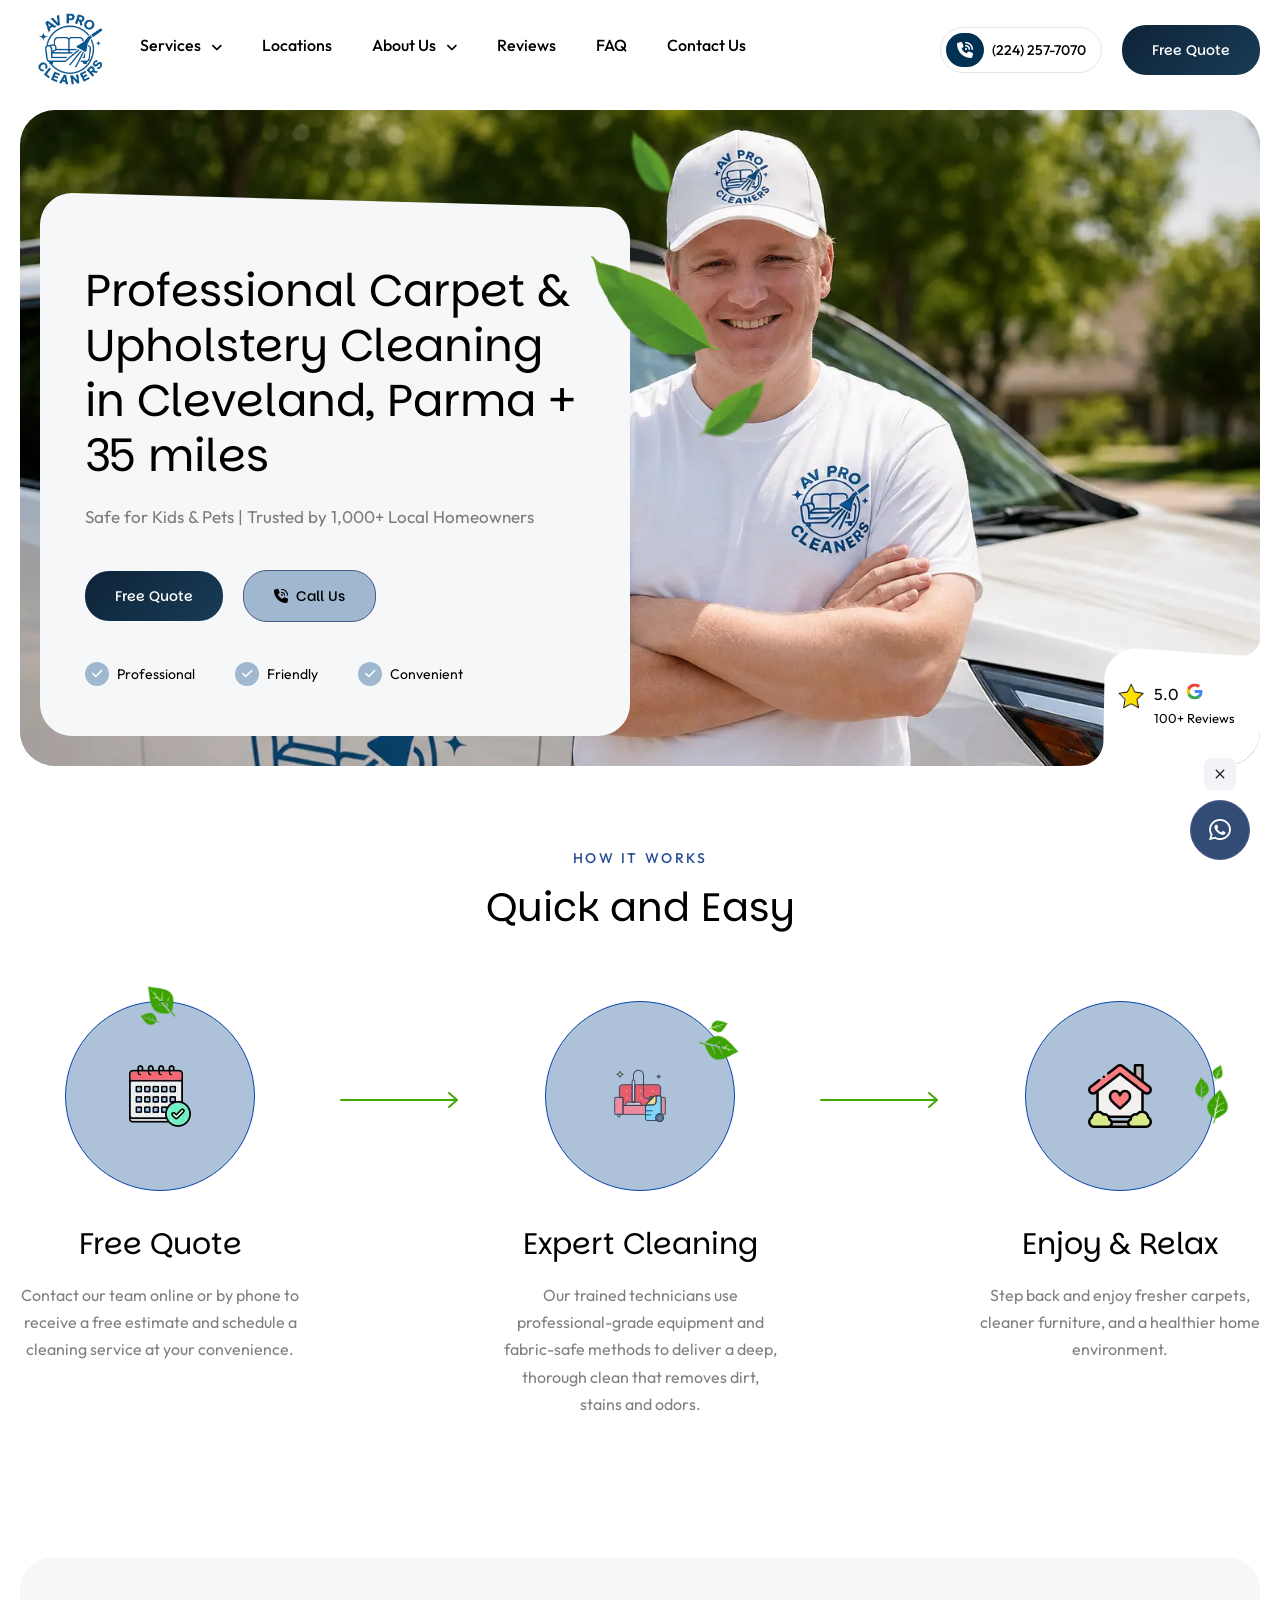
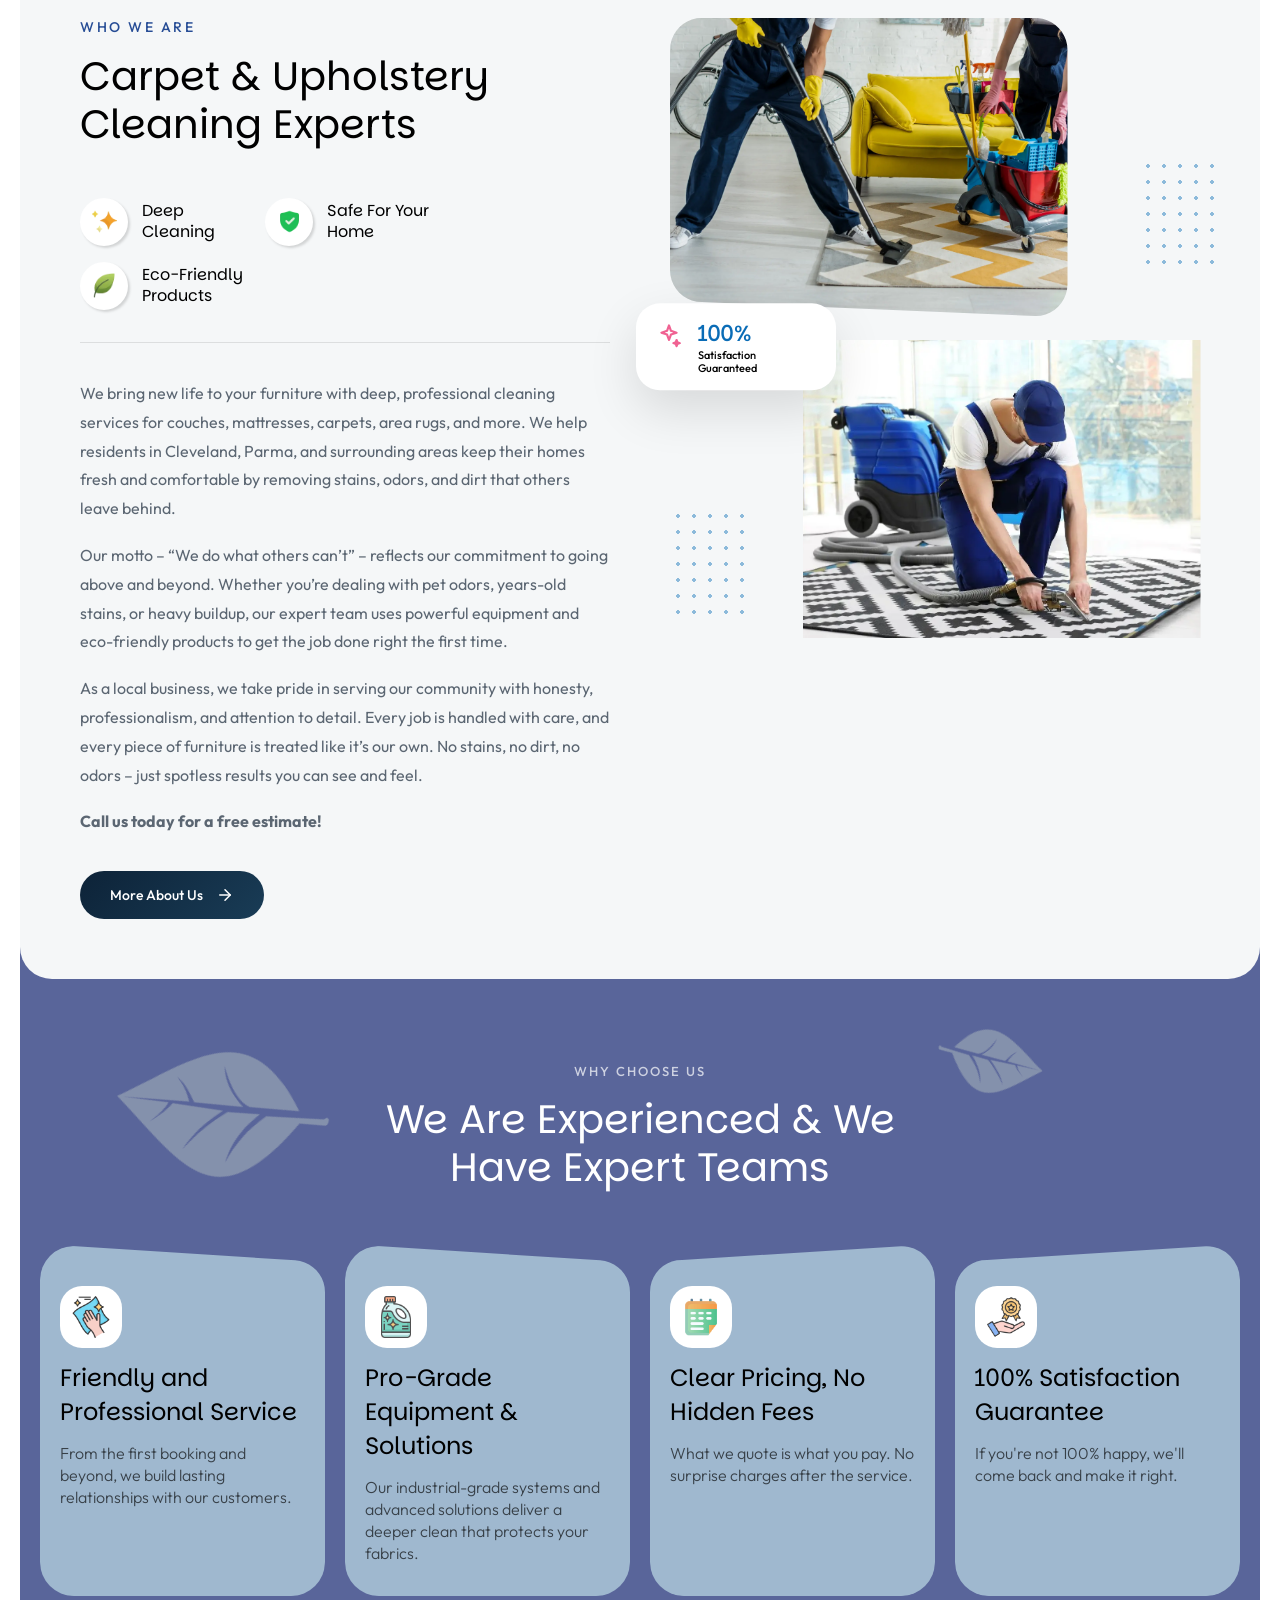
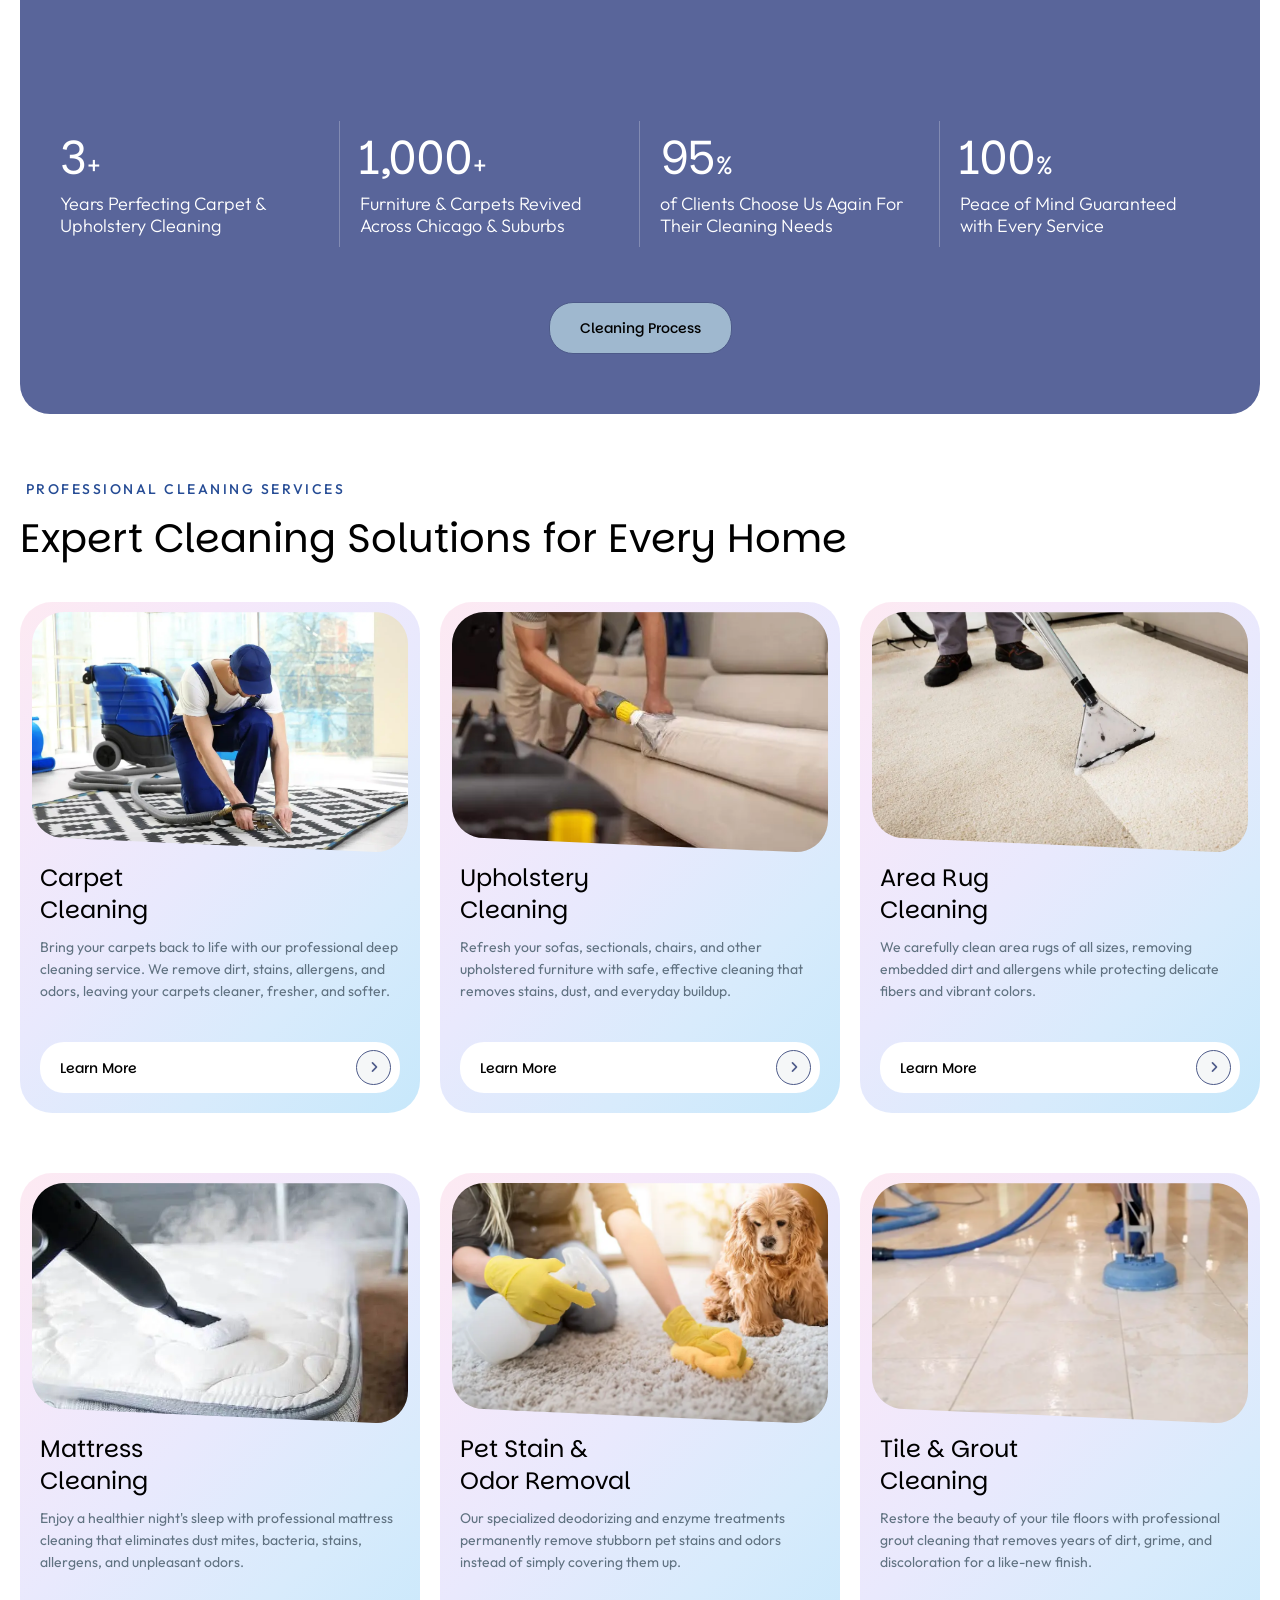
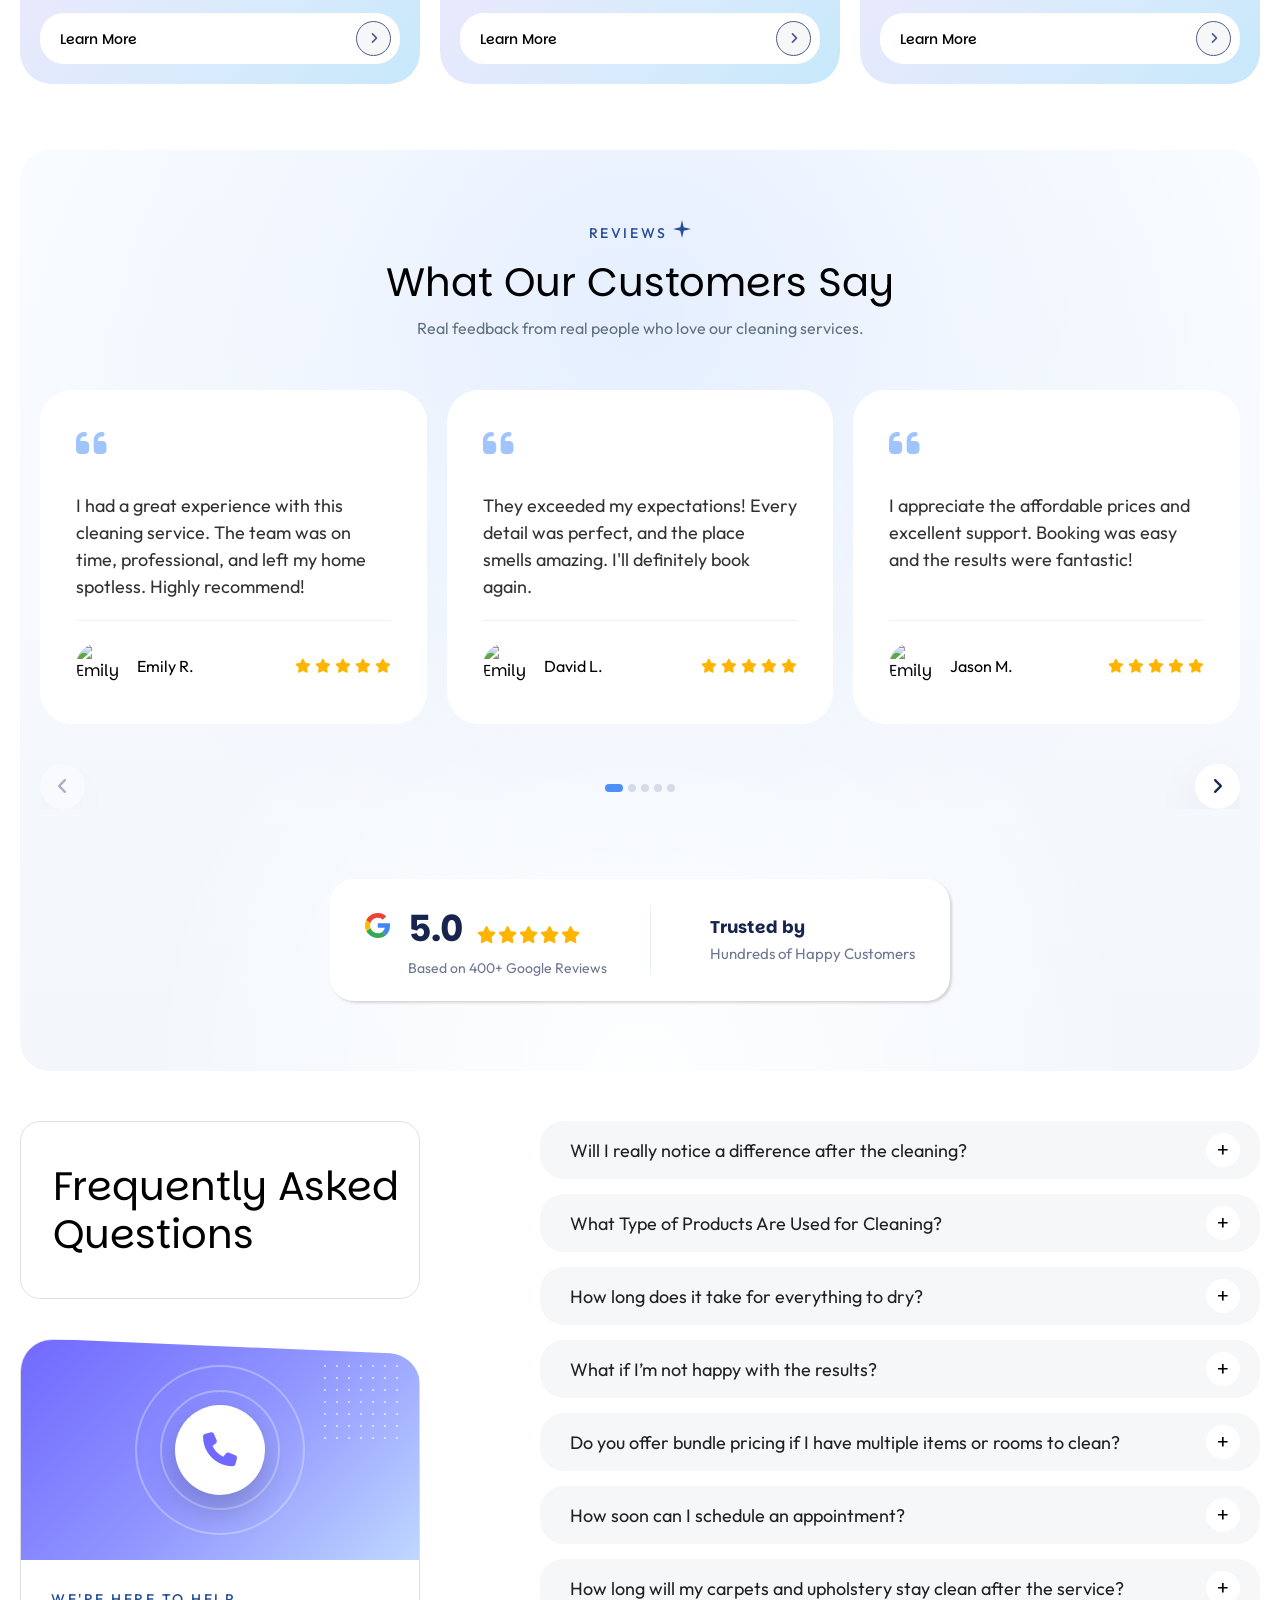
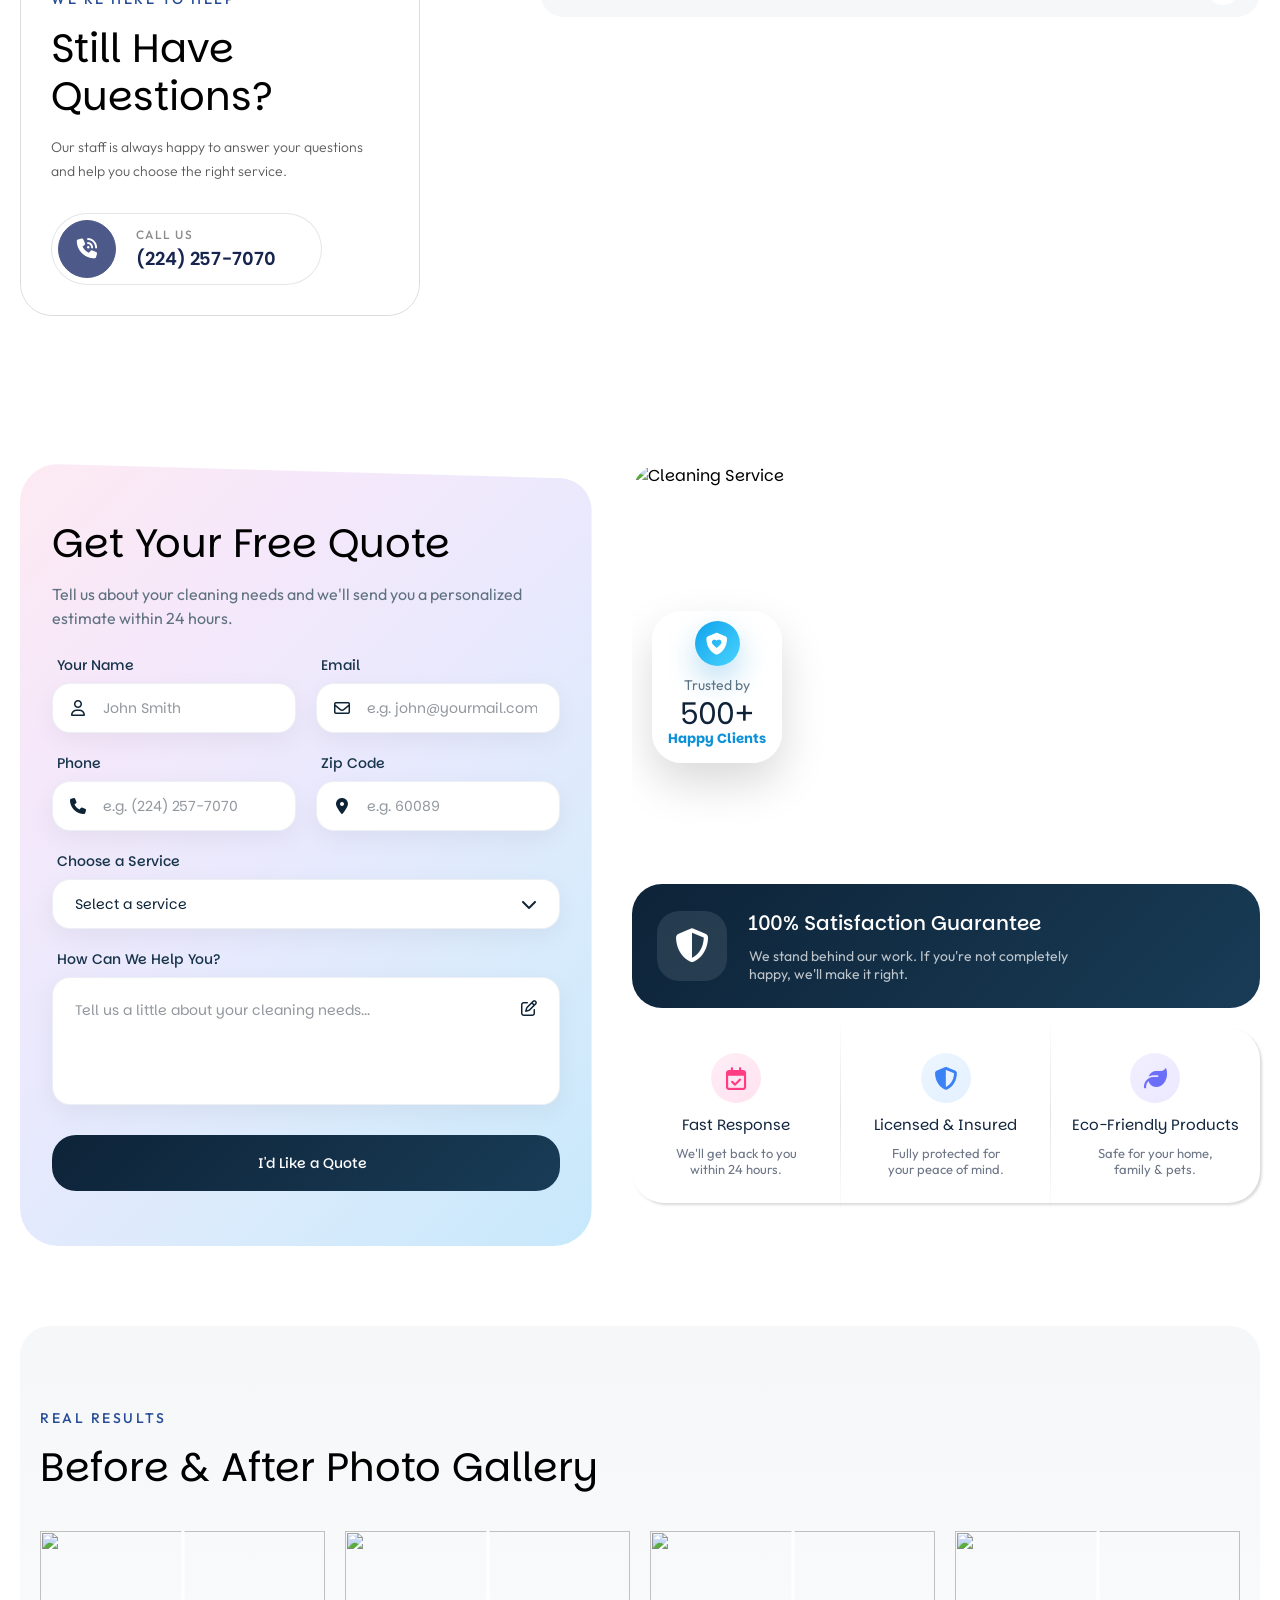
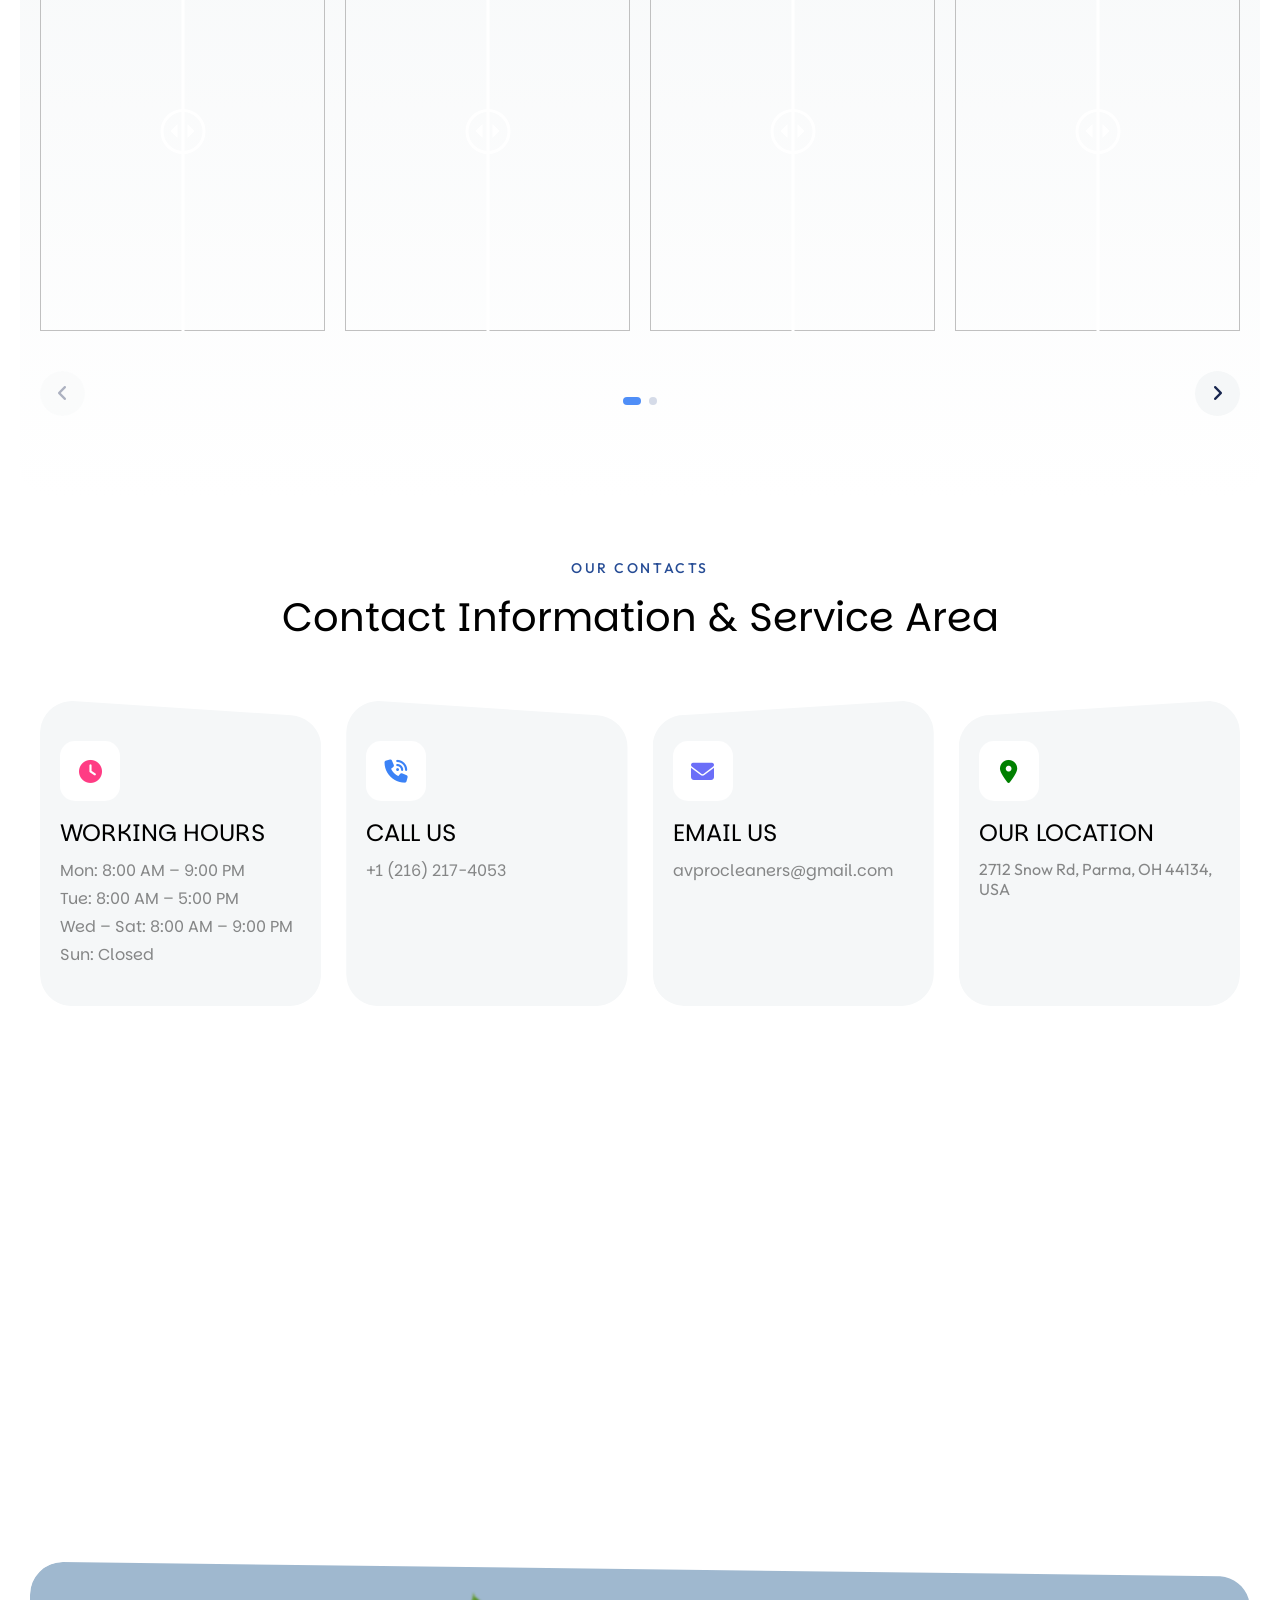
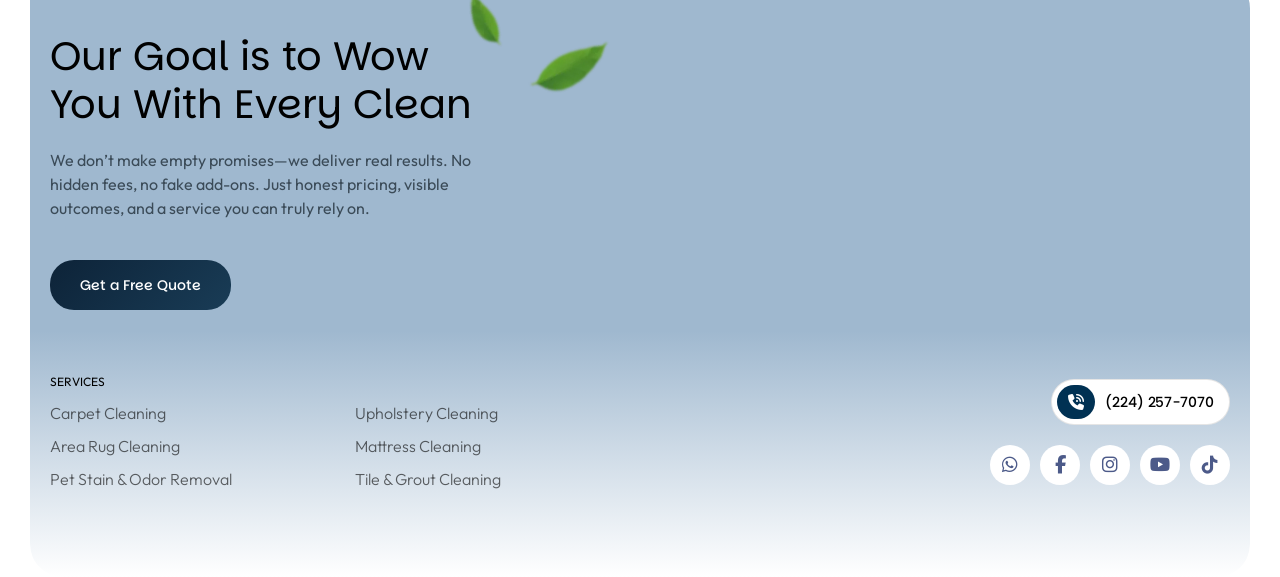
==== commit 60c04238: "Locations page" ====
--- a/index.html
+++ b/index.html
@@ -7,10 +7,10 @@
 	<meta name="viewport" content="width=device-width, initial-scale=1.0">
 	<link rel="preconnect" href="https://fonts.googleapis.com">
 	<link rel="preconnect" href="https://fonts.gstatic.com" crossorigin>
-	<link href="https://fonts.googleapis.com/css2?family=Outfit:wght@100..900&family=Parkinsans:wght@300..800&display=swap&_v=20260731050324" rel="stylesheet">
-	<link rel="stylesheet" href="https://cdn.jsdelivr.net/npm/swiper@11/swiper-bundle.min.css?_v=20260731050324">
-	<link rel="stylesheet" href="https://cdnjs.cloudflare.com/ajax/libs/font-awesome/6.5.0/css/all.min.css?_v=20260731050324">
-	<link rel="stylesheet" href="./css/style.min.css?_v=20260731050324">
+	<link href="https://fonts.googleapis.com/css2?family=Outfit:wght@100..900&family=Parkinsans:wght@300..800&display=swap&_v=20260802005722" rel="stylesheet">
+	<link rel="stylesheet" href="https://cdn.jsdelivr.net/npm/swiper@11/swiper-bundle.min.css?_v=20260802005722">
+	<link rel="stylesheet" href="https://cdnjs.cloudflare.com/ajax/libs/font-awesome/6.5.0/css/all.min.css?_v=20260802005722">
+	<link rel="stylesheet" href="./css/style.min.css?_v=20260802005722">
 	<title>Головна сторінка | AV PRO CLEANERS</title>
 </head>
 
@@ -105,11 +105,11 @@
 										</ul>
 									</li>
 
-									<!-- <li class="menu__item menu__item--dropdown">
-                                <a href="#!" class="menu__link" aria-label="Locations">
-                                    Locations
-                                </a>
-                            </li> -->
+									<li class="menu__item menu__item--dropdown">
+										<a href="locations.html" class="menu__link" aria-label="Locations">
+											Locations
+										</a>
+									</li>
 
 
 									<li class="menu__item menu__item--dropdown">
@@ -2088,9 +2088,9 @@
 		</footer>
 	</div>
 
-	<script src="https://cdn.jsdelivr.net/npm/swiper@11/swiper-bundle.min.js?_v=20260731050324"></script>
-
-	<script src="js/app.min.js?_v=20260731050324"></script>
+	<script src="https://cdn.jsdelivr.net/npm/swiper@11/swiper-bundle.min.js?_v=20260802005722"></script>
+
+	<script src="js/app.min.js?_v=20260802005722"></script>
 </body>
 
 </html>
--- a/css/style.min.css
+++ b/css/style.min.css
@@ -1 +1 @@
-*{padding:0;margin:0;border:none}*,*::after,*::before{box-sizing:border-box}a{text-decoration:none}a,a:link,a:visited{text-decoration:none}a:hover{text-decoration:none}aside,footer,header,main,nav,section{display:block}h1,h2,h3,h4,h5,h6,p{font-size:inherit;font-weight:inherit}ul,ul li{list-style:none}img{vertical-align:top}img,svg{max-width:100%;height:auto}address{font-style:normal}button,input,select,textarea{font-family:inherit;font-size:inherit;color:inherit;background-color:rgba(0,0,0,0)}input::-ms-clear{display:none}button,input[type=submit]{display:inline-block;box-shadow:none;background-color:rgba(0,0,0,0);background:0 0;cursor:pointer}button:active,button:focus,input:active,input:focus{outline:0}button::-moz-focus-inner{padding:0;border:0}label{cursor:pointer}legend{display:block}:root{--black-color:#000000;--grey-color:#707070;--red-color:#f1573d;--white-color:#ffffff}body,html{height:100%;font-family:Parkinsans,sans-serif;font-weight:400}.wrapper{height:100vh;display:flex;flex-direction:column}.wrapper-container{flex:1 1 auto}[class*=__container]{max-width:1320px;margin:0 auto;padding:0 20px}.btn{padding:15px 30px;font-size:14px;font-weight:500;transition:.3s ease-in-out}.btn:hover{-webkit-transform:scale(.9);transform:scale(.9)}.btn-number{display:flex;align-items:center;gap:10px;border:1px solid rgba(0,0,0,.1019607843);padding:5px 15px 5px 5px;border-radius:24px;transition:.3s ease-in-out}.btn-number:hover{-webkit-transform:scale(.9);transform:scale(.9)}.btn-number a,.btn-number span{color:var(--black-color);font-size:14px;font-weight:500}.btn-number__icon{display:flex;align-items:center;justify-content:center;width:38px;height:100%;min-width:38px;border-radius:100px;padding:9px;font-size:16px;background-color:#003153;position:relative}.btn-number__icon *{color:var(--white-color)}.btn-contact{background:linear-gradient(135deg,#0d2338,#193c56);color:var(--white-color);border-radius:24px;display:flex;align-items:center;gap:13px}.btn-contact2{color:var(--black-color);border-radius:24px;border:1px solid #4d5a89;background-color:#9fb8cf}.btn-learn-more{background-color:#fff;transition:.3s ease-in-out;font-size:14px;font-weight:500;border-radius:24px;line-height:18px;color:var(--black-color)}.btn-learn-more:hover{-webkit-transform:scale(.9);transform:scale(.9)}.leaf{--translateY:0px;--rotate:0deg;-webkit-transform:translateY(var(--translateY)) rotate(var(--rotate));transform:translateY(var(--translateY)) rotate(var(--rotate));transition:-webkit-transform .1s linear;transition:transform .1s linear;transition:transform .1s linear,-webkit-transform .1s linear;will-change:transform}p,span{font-family:Outfit,sans-serif}.floating-whatsapp{position:fixed;right:30px;bottom:40px;display:flex;flex-direction:column;align-items:center;gap:10px;z-index:9999}.floating-whatsapp .floating-whatsapp__btn{position:relative;width:60px;height:60px;border-radius:50px;border:1px solid #4d5a89;background-color:#4d5a89;display:flex;justify-content:center;align-items:center;opacity:0;-webkit-transform:translateY(20px) scale(.8);transform:translateY(20px) scale(.8);transition:all .5s ease,-webkit-transform .5s cubic-bezier(.22,1,.36,1);transition:all .5s ease,transform .5s cubic-bezier(.22,1,.36,1);transition:all .5s ease,transform .5s cubic-bezier(.22,1,.36,1),-webkit-transform .5s cubic-bezier(.22,1,.36,1);pointer-events:none}.floating-whatsapp .floating-whatsapp__btn:hover i{-webkit-transform:scale(1.2);transform:scale(1.2)}.floating-whatsapp .floating-whatsapp__btn img{width:23px;height:23px}.floating-whatsapp .floating-whatsapp__btn i{color:#fff;font-size:25px;transition:all .2s ease-in-out}.floating-whatsapp .floating-whatsapp__btn::before{content:"";position:absolute;inset:0;border-radius:inherit;background:rgba(0,49,83,.35);z-index:-1;opacity:0;-webkit-transform:scale(1);transform:scale(1)}.floating-whatsapp .floating-whatsapp__close{width:32px;height:32px;border:none;border-radius:8px;background:#f2f2f7;display:flex;justify-content:center;align-items:center;cursor:pointer;opacity:0;-webkit-transform:translateY(25px);transform:translateY(25px);transition:all .4s ease ease;z-index:999;pointer-events:none}.floating-whatsapp .floating-whatsapp__close img{width:16px;height:16px}.floating-whatsapp.show .floating-whatsapp__btn{opacity:1;-webkit-transform:translateY(0);transform:translateY(0);pointer-events:auto;-webkit-animation:bounce .75s ease .15s;animation:bounce .75s ease .15s}.floating-whatsapp.show .floating-whatsapp__btn::before{-webkit-animation:pulse 2s infinite;animation:pulse 2s infinite;opacity:1}.floating-whatsapp.show .floating-whatsapp__close{opacity:1;-webkit-transform:translateY(0);transform:translateY(0);pointer-events:auto;transition-delay:2s}.floating-whatsapp.show .floating-whatsapp__close:hover{width:28px;height:28px}@-webkit-keyframes pulse{0%{-webkit-transform:scale(1);transform:scale(1);opacity:.55}70%{-webkit-transform:scale(1.5);transform:scale(1.5);opacity:0}100%{-webkit-transform:scale(1.5);transform:scale(1.5);opacity:0}}@keyframes pulse{0%{-webkit-transform:scale(1);transform:scale(1);opacity:.55}70%{-webkit-transform:scale(1.5);transform:scale(1.5);opacity:0}100%{-webkit-transform:scale(1.5);transform:scale(1.5);opacity:0}}@-webkit-keyframes bounce{0%{-webkit-transform:translateY(0);transform:translateY(0)}20%{-webkit-transform:translateY(-14px);transform:translateY(-14px)}45%{-webkit-transform:translateY(5px);transform:translateY(5px)}65%{-webkit-transform:translateY(-7px);transform:translateY(-7px)}85%{-webkit-transform:translateY(3px);transform:translateY(3px)}100%{-webkit-transform:translateY(0);transform:translateY(0)}}@keyframes bounce{0%{-webkit-transform:translateY(0);transform:translateY(0)}20%{-webkit-transform:translateY(-14px);transform:translateY(-14px)}45%{-webkit-transform:translateY(5px);transform:translateY(5px)}65%{-webkit-transform:translateY(-7px);transform:translateY(-7px)}85%{-webkit-transform:translateY(3px);transform:translateY(3px)}100%{-webkit-transform:translateY(0);transform:translateY(0)}}.before-after-dot,.reviews-dot{display:inline-flex;width:8px;height:8px;background:#d5dbe8;opacity:1;transition:.3s;border-radius:50%;cursor:pointer;margin:0 2.5px}.before-after-dot.active,.reviews-dot.active{width:18px;border-radius:10px;background:#4f8ef7}.swiper-horizontal>.swiper-pagination-bullets,.swiper-pagination-bullets.swiper-pagination-horizontal,.swiper-pagination-custom,.swiper-pagination-fraction{bottom:var(--swiper-pagination-bottom,0);top:var(--swiper-pagination-top,0);left:0;width:100%}.before-after__next,.before-after__prev,.reviews__next,.reviews__prev{transition:.3s}.before-after__next.is-disabled,.before-after__prev.is-disabled,.reviews__next.is-disabled,.reviews__prev.is-disabled{opacity:.35;pointer-events:none;cursor:default}.swiper-button-disabled{opacity:.35;pointer-events:none;cursor:default}.pages .leafs{display:flex;justify-content:center;height:150px;position:relative}.pages .leafs .leaf-1{position:absolute;bottom:0;left:42%;-webkit-transform:translate(-50%);transform:translate(-50%);width:90px}.pages .leafs .leaf-2{position:absolute;bottom:40%;width:45px;left:48%}.pages .leafs .leaf-3{position:absolute;top:80%;width:60px;left:52%}.contact-page .contacts.contacts-first{padding:100px 0 0 0}.contact-page .contacts.contacts-first .contacts__top{margin-bottom:0}.faq-page .faq__left{position:sticky;top:50px}@font-face{font-family:AvenirLTProBlack;font-display:swap;src:url(../fonts/AvenirLTProBlack.woff2) format("woff2");font-weight:400;font-style:normal}@font-face{font-family:GothamPro;font-display:swap;src:url(../fonts/GothamPro-Bold.woff2) format("woff2");font-weight:700;font-style:normal}@font-face{font-family:GothamPro;font-display:swap;src:url(../fonts/GothamPro-Regular.woff2) format("woff2");font-weight:400;font-style:normal}@font-face{font-family:GothamPro;font-display:swap;src:url(../fonts/GothamPro-Medium.woff2) format("woff2");font-weight:500;font-style:normal}@font-face{font-family:icons;src:url(../fonts/icons.woff2) format("woff2");font-weight:400;font-style:normal;font-display:block}[class*=" _icon-"]::before,[class^=_icon-]::before{font-family:icons!important;speak:never;font-style:normal;font-weight:400;font-variant:normal;text-transform:none;line-height:1;-webkit-font-smoothing:antialiased;-moz-osx-font-smoothing:grayscale}._icon-arrow:before{content:"";color:#707070}._icon-search:before{content:"";color:#707070}._icon-close:before{content:"";color:#707070}._icon-destination:before{content:"";color:#707070}.header{position:fixed;top:0;left:0;width:100%;z-index:1000;background-color:#fff;transition:background-color .35s ease,box-shadow .35s ease,-webkit-transform .35s ease;transition:transform .35s ease,background-color .35s ease,box-shadow .35s ease;transition:transform .35s ease,background-color .35s ease,box-shadow .35s ease,-webkit-transform .35s ease}.header.header--hidden{-webkit-transform:translateY(-100%);transform:translateY(-100%)}.header.header--visible{-webkit-transform:translateY(0);transform:translateY(0);background-color:#fff;box-shadow:rgba(149,157,165,.2) 0 8px 24px}.header__blocks{display:flex;justify-content:space-between;gap:10px;align-items:center}.header__left{display:flex;gap:20px;align-items:center}.header .logo img{width:100px;height:100px}.header .btns{display:flex;gap:20px}.menu__list{display:flex;flex-wrap:wrap;align-items:center;gap:40px}.menu__item{position:relative}.menu__item:hover a{color:#0a6cb6}.menu__item:hover .menu__dropdown a{color:var(--black-color)}.menu__item a{color:var(--black-color);font-size:16px;font-weight:500;font-family:Outfit,sans-serif;padding:0 0 10px 0}.menu__item.current>a{color:#0047ab}.menu__item.current>a i{color:#0047ab}.menu__item.active .menu__dropdown{opacity:1;visibility:visible;pointer-events:auto;transition:opacity .3s ease-in-out,visibility 0s}.menu__link{display:flex;align-items:center;gap:10px}.menu__link i{font-size:13px;line-height:100%;height:9px}.menu__dropdown{position:absolute;top:100%;left:0;z-index:99;opacity:0;visibility:hidden;pointer-events:none;background:#fff;border:1px solid #0047ab;border-radius:16px;transition:opacity .2s ease,visibility .2s ease}.menu__dropdown li{position:relative;width:100%}.menu__dropdown li:only-child>a{border-radius:16px}.menu__dropdown li:first-child:not(:only-child)>a{border-radius:16px 16px 0 0}.menu__dropdown li:last-child:not(:only-child)>a{border-radius:0 0 16px 16px}.menu__dropdown a{display:flex;align-items:center;justify-content:space-between;gap:10px;width:100%;padding:13px 20px;overflow:hidden;white-space:nowrap;color:var(--black-color);font-size:14px;font-weight:400}.menu__dropdown a i{font-size:12px;transition:-webkit-transform .2s ease;transition:transform .2s ease;transition:transform .2s ease,-webkit-transform .2s ease}.menu__dropdown a:hover{background:#9fb8cf}.menu__dropdown a:hover i{-webkit-transform:translateX(3px);transform:translateX(3px)}.menu__item.active>.menu__dropdown{opacity:1;visibility:visible;pointer-events:auto}.menu__dropdown-item{position:relative}.menu .dropdown-right{position:absolute;top:-1px;left:calc(100% + 0px);min-width:220px;opacity:0;visibility:hidden;pointer-events:none;background:#fff;border:1px solid #0047ab;border-radius:16px;transition:opacity .2s ease,visibility .2s ease;overflow:hidden;z-index:100}.menu .dropdown-right li{width:100%}.menu .dropdown-right li:hover{background:#9fb8cf}.menu .dropdown-right a{display:block;padding:13px 20px;white-space:nowrap;color:var(--black-color);font-size:14px;font-weight:400}.menu__dropdown-item:hover>.dropdown-right{opacity:1;visibility:visible;pointer-events:auto;transition:opacity .2s ease,visibility .2s ease}.menu-wrapper .logo.show-mob{display:none}.open-menu{display:none}.close-menu{display:none}.menu-overlay{position:fixed;inset:0;background:rgba(0,0,0,.45);opacity:0;visibility:hidden;transition:.35s;z-index:998}.menu-overlay.active{opacity:1;visibility:visible}.footer{margin:0 30px 47px 30px!important;background-color:rgba(0,0,0,0);background-image:linear-gradient(180deg,#9fb8cf 60%,#fff 100%);border-radius:33px;clip-path:polygon(32.2492676px 0,calc(100% - 29.883191px) 14.1670774px,calc(100% - 29.883191px) 14.1670774px,calc(100% - 24.96109729px) 14.87537046px,calc(100% - 20.31945472px) 16.29591632px,calc(100% - 16.01424199px) 18.36886116px,calc(100% - 12.1014378px) 21.03435113px,calc(100% - 8.63702087px) 24.23253242px,calc(100% - 5.67696992px) 27.9035512px,calc(100% - 3.27726365px) 31.98755362px,calc(100% - 1.49388076px) 36.42468587px,calc(100% - .38279998px) 41.1550941px,100% 46.1189245px,100% calc(100% - 32.02092px),100% calc(100% - 32.02092px),calc(100% - .41860061px) calc(100% - 26.8269604px),calc(100% - 1.63050344px) calc(100% - 21.89983258px),calc(100% - 3.56985995px) calc(100% - 17.30546357px),calc(100% - 6.1708216px) calc(100% - 13.10978045px),calc(100% - 9.36753988px) calc(100% - 9.37871025px),calc(100% - 13.09416624px) calc(100% - 6.17818003px),calc(100% - 17.28485217px) calc(100% - 3.57411685px),calc(100% - 21.87374912px) calc(100% - 1.63244774px),calc(100% - 26.79500858px) calc(100% - .41909978px),calc(100% - 31.982782px) 100%,31.9827822px 100%,31.9827822px 100%,26.79500879px calc(100% - .41909978px),21.87374934px calc(100% - 1.63244774px),17.28485237px calc(100% - 3.57411685px),13.09416641px calc(100% - 6.17818003px),9.36754001px calc(100% - 9.37871025px),6.1708217px calc(100% - 13.10978045px),3.56986001px calc(100% - 17.30546357px),1.63050347px calc(100% - 21.89983258px),.41860062px calc(100% - 26.8269604px),0 calc(100% - 32.02092px),0 32.0209204px,0 32.0209204px,.41860062px 26.82696079px,1.63050347px 21.89983293px,3.56986001px 17.30546389px,6.1708217px 13.10978071px,9.36754001px 9.37871045px,13.09416641px 6.17818017px,17.28485237px 3.57411693px,21.87374934px 1.63244779px,26.79500879px .41909979px,31.9827822px 0,31.9827822px 0,32.11152455px 0,32.2175794px 0,32.30094672px 0,32.36162654px 0,32.39961884px 0,32.41492362px 0,32.40754089px 0,32.37747064px 0,32.32471288px 0,32.2492676px 0)}.footer .leaf-2{position:absolute;top:0;width:35px;left:95%}.footer .leaf-3{position:absolute;top:15%;width:70px;left:110%}.footer__blocks{display:flex;flex-direction:column;gap:62px;padding:70px 0 86px 0}.footer__wrap{display:flex;justify-content:space-between;align-items:center}.footer__wrap-right{display:flex;flex-direction:column;gap:20px;align-items:end}.footer .social__list{display:flex;align-items:center;gap:10px}.footer .social__list .social__item{min-width:40px;width:40px;height:40px;border-radius:50px;background-color:#fff;display:flex;align-items:center;justify-content:center;transition:.3s ease-in-out}.footer .social__list .social__item:hover{-webkit-transform:scale(.9);transform:scale(.9)}.footer .social__list .social__item *{color:#4c5a89;font-weight:500;font-size:18px}.footer__top{display:flex;flex-direction:column;gap:40px;max-width:440px;width:100%;position:relative}.footer .section-heading{display:flex;flex-direction:column;gap:20px}.footer .section-heading p{color:#3b4b58}.footer__below{display:flex;flex-direction:column;gap:10px;max-width:600px;width:100%}.footer__below span{text-transform:uppercase;line-height:20px;font-size:12px}.footer__below ul{display:grid;grid-template-columns:repeat(2,1fr);gap:10px}.footer__below ul li a{font-family:Outfit,sans-serif;font-weight:300;line-height:22px;font-size:16px;color:rgba(0,0,0,.6)}.footer .btn-number{background-color:#fff;width:-webkit-fit-content;width:-moz-fit-content;width:fit-content}.main{margin-top:110px;padding:0 20px}.main__container-general{max-width:1540px;margin:0 auto;position:relative;overflow:hidden;border-radius:35px;padding:0 20px}.main__container-general::after{position:absolute;top:0;left:0;width:100%;height:100%;background-color:#9fb8cf;content:"";z-index:-1}.main .rating{position:absolute;bottom:-6px;right:0}.main .rating-block{position:absolute;top:50%;left:50%;-webkit-transform:translate(-40%,-50%);transform:translate(-40%,-50%);z-index:9}.main .rating-block .star{width:25px;height:25px;min-width:25px}.main .rating-block__top{display:flex;align-items:start;gap:10px}.main .rating-block__top *{font-family:Outfit,sans-serif;font-weight:400;color:var(--black-color)}.main .rating-block__top-num{display:flex;gap:8px;align-items:start}.main .rating-block__top-info{display:flex;flex-direction:column;align-items:start;gap:5px}.main .rating-block__top-info p{line-height:18px;font-size:13px;white-space:nowrap}.main .bg{position:absolute;top:0;left:0;width:100%;height:100%;-o-object-fit:cover;object-fit:cover}.main .bg img{width:100%;height:100%;-o-object-fit:cover;object-fit:cover;-o-object-position:center;object-position:center}.main__blocks{max-width:1240px;width:100%;margin:0 auto;padding:83px 20px 30px 0;position:relative}.main__content{display:flex;flex-direction:column;gap:40px;align-items:start;position:relative;width:50%;padding:70px 45px 50px 45px;background-color:#f5f7f8;clip-path:polygon(32.2492676px 0,calc(100% - 29.883191px) 14.1670774px,calc(100% - 29.883191px) 14.1670774px,calc(100% - 24.96109729px) 14.87537046px,calc(100% - 20.31945472px) 16.29591632px,calc(100% - 16.01424199px) 18.36886116px,calc(100% - 12.1014378px) 21.03435113px,calc(100% - 8.63702087px) 24.23253242px,calc(100% - 5.67696992px) 27.9035512px,calc(100% - 3.27726365px) 31.98755362px,calc(100% - 1.49388076px) 36.42468587px,calc(100% - .38279998px) 41.1550941px,100% 46.1189245px,100% calc(100% - 32.02092px),100% calc(100% - 32.02092px),calc(100% - .41860061px) calc(100% - 26.8269604px),calc(100% - 1.63050344px) calc(100% - 21.89983258px),calc(100% - 3.56985995px) calc(100% - 17.30546357px),calc(100% - 6.1708216px) calc(100% - 13.10978045px),calc(100% - 9.36753988px) calc(100% - 9.37871025px),calc(100% - 13.09416624px) calc(100% - 6.17818003px),calc(100% - 17.28485217px) calc(100% - 3.57411685px),calc(100% - 21.87374912px) calc(100% - 1.63244774px),calc(100% - 26.79500858px) calc(100% - .41909978px),calc(100% - 31.982782px) 100%,31.9827822px 100%,31.9827822px 100%,26.79500879px calc(100% - .41909978px),21.87374934px calc(100% - 1.63244774px),17.28485237px calc(100% - 3.57411685px),13.09416641px calc(100% - 6.17818003px),9.36754001px calc(100% - 9.37871025px),6.1708217px calc(100% - 13.10978045px),3.56986001px calc(100% - 17.30546357px),1.63050347px calc(100% - 21.89983258px),.41860062px calc(100% - 26.8269604px),0 calc(100% - 32.02092px),0 32.0209204px,0 32.0209204px,.41860062px 26.82696079px,1.63050347px 21.89983293px,3.56986001px 17.30546389px,6.1708217px 13.10978071px,9.36754001px 9.37871045px,13.09416641px 6.17818017px,17.28485237px 3.57411693px,21.87374934px 1.63244779px,26.79500879px .41909979px,31.9827822px 0,31.9827822px 0,32.11152455px 0,32.2175794px 0,32.30094672px 0,32.36162654px 0,32.39961884px 0,32.41492362px 0,32.40754089px 0,32.37747064px 0,32.32471288px 0,32.2492676px 0)}.main__content-top{display:flex;flex-direction:column;gap:20px;align-items:start;opacity:0;-webkit-transform:translateY(80px);transform:translateY(80px);transition:opacity .6s ease-out,-webkit-transform .6s ease-out;transition:opacity .6s ease-out,transform .6s ease-out;transition:opacity .6s ease-out,transform .6s ease-out,-webkit-transform .6s ease-out}.main__content-top.active{opacity:1;-webkit-transform:translateY(0);transform:translateY(0)}.main__content-top h1{font-size:45px;line-height:55px;font-weight:400}.main__content-top p{font-size:17px;line-height:27px;color:rgba(0,0,0,.5)}.main .btns{display:flex;flex-wrap:wrap;align-items:center;gap:20px}.main .btns a{min-width:130px;display:flex;align-items:center;gap:8px;justify-content:center;text-align:center}.main .benefits{display:flex;align-items:center;gap:40px}.main .benefits li{display:flex;align-items:center;gap:8px}.main .benefits li span{font-size:14px;font-family:Outfit,sans-serif;font-weight:400}.main .benefits .circle{min-width:24px;width:24px;height:24px;background-color:#9fb8cf;display:flex;align-items:center;border-radius:15px;justify-content:center}.main .benefits .circle i{color:#fff;font-size:12px}.main .leaf-1{position:absolute;top:28%;left:48%;-webkit-transform:translateY(-50%);transform:translateY(-50%);width:120px;rotate:-15deg}.main .leaf-2{position:absolute;top:7%;width:45px;left:48%}.main .leaf-3{position:absolute;top:45%;width:70px;left:55%}.benefits{display:flex;align-items:center;gap:40px}.benefits li{display:flex;align-items:center;gap:8px}.benefits li span{font-size:14px;font-family:Outfit,sans-serif;font-weight:400}.benefits .circle{min-width:24px;width:24px;height:24px;background-color:#9fb8cf;display:flex;align-items:center;border-radius:15px;justify-content:center}.benefits .circle i{color:#fff;font-size:12px}.btns{display:flex;flex-wrap:wrap;align-items:center;gap:20px}.btns a{min-width:130px;display:flex;align-items:center;gap:8px;justify-content:center;text-align:center}.how-work{padding:80px 0;opacity:0;-webkit-transform:scale(.8);transform:scale(.8);transition:opacity .7s ease,-webkit-transform .7s ease;transition:opacity .7s ease,transform .7s ease;transition:opacity .7s ease,transform .7s ease,-webkit-transform .7s ease}.how-work.active{opacity:1;-webkit-transform:scale(1);transform:scale(1)}.how-work__wrapper{display:grid;grid-template-columns:1fr auto 1fr auto 1fr;align-items:start;gap:40px;margin-top:70px}.how-work__item{text-align:center;opacity:0;-webkit-transform:translateY(80px);transform:translateY(80px);transition:opacity .8s ease,-webkit-transform .8s cubic-bezier(.22,1,.36,1);transition:opacity .8s ease,transform .8s cubic-bezier(.22,1,.36,1);transition:opacity .8s ease,transform .8s cubic-bezier(.22,1,.36,1),-webkit-transform .8s cubic-bezier(.22,1,.36,1)}.how-work__item.active{opacity:1;-webkit-transform:translateY(0);transform:translateY(0)}.how-work__icon{border:1px solid #0047ab;width:190px;height:190px;margin:0 auto 35px;border-radius:50%;background:#adc1d8;display:flex;justify-content:center;align-items:center;position:relative}.how-work__icon img{max-width:80px;display:block}.how-work__icon .leaf-1{position:absolute;top:5px}.how-work__icon .leaf-2{position:absolute;top:40px;right:-8px}.how-work__icon .leaf-3{position:absolute;width:50px;top:50%;right:-30px}.how-work__title{margin-bottom:20px;font-size:30px;font-weight:400;line-height:1.2}.how-work__text{max-width:400px;margin:0 auto;font-size:16px;line-height:1.7;color:rgba(0,0,0,.5019607843)}.how-work__arrow{display:flex;justify-content:center;align-items:flex-start;padding-top:90px;opacity:0;transition:opacity .8s ease,-webkit-transform .8s cubic-bezier(.22,1,.36,1);transition:opacity .8s ease,transform .8s cubic-bezier(.22,1,.36,1);transition:opacity .8s ease,transform .8s cubic-bezier(.22,1,.36,1),-webkit-transform .8s cubic-bezier(.22,1,.36,1)}.how-work__arrow.active{opacity:1}.how-work__arrow svg{display:block}.section-heading{transition:opacity 1s ease,-webkit-transform 1s cubic-bezier(.22,1,.36,1);transition:opacity 1s ease,transform 1s cubic-bezier(.22,1,.36,1);transition:opacity 1s ease,transform 1s cubic-bezier(.22,1,.36,1),-webkit-transform 1s cubic-bezier(.22,1,.36,1);opacity:0}.section-heading.active{opacity:1}.section-heading-center{text-align:center}.section-heading__subtitle{display:inline-block;margin-bottom:16px;font-size:14px;font-weight:500;letter-spacing:.18em;text-transform:uppercase;color:#264c95}.section-heading .title,.section-heading h1,.section-heading h2,.section-heading h3,.section-heading h4,.section-heading h5,.section-heading h6{font-size:40px;font-weight:400;line-height:48px}.section-heading h1{font-size:46px;line-height:55px}.section-heading p{line-height:24px;font-size:16px;font-family:Outfit,sans-serif}.services__blocks{padding:80px 0}.about{padding:60px 0 0 0;position:relative;z-index:2;opacity:0;-webkit-transform:translateY(80px);transform:translateY(80px);transition:opacity .8s ease,-webkit-transform .8s ease;transition:opacity .8s ease,transform .8s ease;transition:opacity .8s ease,transform .8s ease,-webkit-transform .8s ease}.about.active{opacity:1;-webkit-transform:translateY(0);transform:translateY(0)}.about .section-heading{display:flex;flex-direction:column;align-items:start;text-align:start;margin-bottom:20px}.about__blocks{display:grid;grid-template-columns:1fr 1fr;gap:60px;justify-content:space-between;align-items:start;background-color:#f5f7f8;padding:60px 60px;border-radius:32px}.about__container{max-width:1440px}.about__content{max-width:620px;display:flex;flex-direction:column;align-items:start;gap:0}.about__advantages{display:flex;flex-wrap:wrap;gap:16px;margin:30px 0 0 0;border-bottom:1px solid rgba(0,0,0,.1019607843);padding-bottom:32px}.about__advantage{display:flex;gap:14px;align-items:center}.about__advantage-icon{min-width:48px;height:48px;width:48px;border-radius:50%;display:grid;place-items:center;background:#fff;box-shadow:rgba(0,0,0,.15) 1.95px 1.95px 2.6px}.about__advantage-icon img{width:25px;height:25px}.about__advantage-content{width:107px}.about__advantage h4{font-size:16px;line-height:130%}.about__advantage p{font-size:14px;color:#6d7682;line-height:1.5}.about__advantage p strong{color:#0047ab}.about__text{margin:36px 0 0 0}.about__text p{font-size:16px;line-height:1.8;color:#5b6672}.about__text p:not(:last-child){margin-bottom:18px}.about__gallery{position:relative}.about__pictures{display:flex;flex-direction:column;gap:24px}.about__pictures .pic{position:relative;width:75%;aspect-ratio:4/3;overflow:hidden;height:100%}.about__pictures .pic img{position:absolute;inset:0;width:100%;height:100%;-o-object-fit:cover;object-fit:cover}.about__pictures .pic:nth-child(odd){align-self:flex-start;clip-path:polygon(32.2492676px 0,calc(100% - 29.883191px) .16707739px,calc(100% - 29.883191px) .16707739px,calc(100% - 24.96109729px) .87537044px,calc(100% - 20.31945472px) 2.29591631px,calc(100% - 16.01424199px) 4.36886114px,calc(100% - 12.1014378px) 7.03435112px,calc(100% - 8.63702087px) 10.23253242px,calc(100% - 5.67696992px) 13.90355119px,calc(100% - 3.27726365px) 17.98755362px,calc(100% - 1.49388076px) 22.42468587px,calc(100% - .38279998px) 27.1550941px,100% 32.1189245px,100% calc(100% - 32.02092px),100% calc(100% - 32.02092px),calc(100% - .41860061px) calc(100% - 26.8269604px),calc(100% - 1.63050344px) calc(100% - 21.89983258px),calc(100% - 3.56985995px) calc(100% - 17.30546357px),calc(100% - 6.1708216px) calc(100% - 13.10978045px),calc(100% - 9.36753988px) calc(100% - 9.37871025px),calc(100% - 13.09416624px) calc(100% - 6.17818003px),calc(100% - 17.28485217px) calc(100% - 3.57411685px),calc(100% - 21.87374912px) calc(100% - 1.63244774px),calc(100% - 26.79500858px) calc(100% - .41909978px),calc(100% - 31.982782px) 100%,31.9827822px calc(100% - 14px),31.9827822px calc(100% - 14px),26.79500879px calc(100% - 14.41909978px),21.87374934px calc(100% - 15.63244774px),17.28485237px calc(100% - 17.57411685px),13.09416641px calc(100% - 20.17818003px),9.36754001px calc(100% - 23.37871025px),6.1708217px calc(100% - 27.10978045px),3.56986001px calc(100% - 31.30546357px),1.63050347px calc(100% - 35.89983258px),.41860062px calc(100% - 40.8269604px),0 calc(100% - 46.02092px),0 32.0209204px,0 32.0209204px,.41860062px 26.82696079px,1.63050347px 21.89983293px,3.56986001px 17.30546389px,6.1708217px 13.10978071px,9.36754001px 9.37871045px,13.09416641px 6.17818017px,17.28485237px 3.57411693px,21.87374934px 1.63244779px,26.79500879px .41909979px,31.9827822px 0,31.9827822px 0,32.11152455px 0,32.2175794px 0,32.30094672px 0,32.36162654px 0,32.39961884px 0,32.41492362px 0,32.40754089px 0,32.37747064px 0,32.32471288px 0,32.2492676px 0)}.about__pictures .pic:nth-child(even){align-self:flex-end;-webkit-transform:scaleX(-1);transform:scaleX(-1);clip-path:polygon(32.2492676px 0,calc(100% - 29.883191px) 14.1670774px,calc(100% - 29.883191px) 14.1670774px,calc(100% - 24.96109729px) 14.87537046px,calc(100% - 20.31945472px) 16.29591632px,calc(100% - 16.01424199px) 18.36886116px,calc(100% - 12.1014378px) 21.03435113px,calc(100% - 8.63702087px) 24.23253242px,calc(100% - 5.67696992px) 27.9035512px,calc(100% - 3.27726365px) 31.98755362px,calc(100% - 1.49388076px) 36.42468587px,calc(100% - .38279998px) 41.1550941px,calc(100% - 0) 46.1189245px,calc(100% - 0) calc(100% - 32.02092px),calc(100% - 0) calc(100% - 32.02092px),calc(100% - .41860061px) calc(100% - 26.8269604px),calc(100% - 1.63050344px) calc(100% - 21.89983258px),calc(100% - 3.56985995px) calc(100% - 17.30546357px),calc(100% - 6.1708216px) calc(100% - 13.10978045px),calc(100% - 9.36753988px) calc(100% - 9.37871025px),calc(100% - 13.09416624px) calc(100% - 6.17818003px),calc(100% - 17.28485217px) calc(100% - 3.57411685px),calc(100% - 21.87374912px) calc(100% - 1.63244774px),calc(100% - 26.79500858px) calc(100% - .41909978px),calc(100% - 31.982782px) calc(100% - 0),31.9827822px calc(100% - 0),31.9827822px calc(100% - 0),26.79500879px calc(100% - .41909978px),21.87374934px calc(100% - 1.63244774px),17.28485237px calc(100% - 3.57411685px),13.09416641px calc(100% - 6.17818003px),9.36754001px calc(100% - 9.37871025px),6.1708217px calc(100% - 13.10978045px),3.56986001px calc(100% - 17.30546357px),1.63050347px calc(100% - 21.89983258px),.41860062px calc(100% - 26.8269604px),0 calc(100% - 32.02092px),0 32.0209204px,0 32.0209204px,.41860062px 26.82696079px,1.63050347px 21.89983293px,3.56986001px 17.30546389px,6.1708217px 13.10978071px,9.36754001px 9.37871045px,13.09416641px 6.17818017px,17.28485237px 3.57411693px,21.87374934px 1.63244779px,26.79500879px .41909979px,31.9827822px 0,31.9827822px 0,32.11152455px 0,32.2175794px 0,32.30094672px 0,32.36162654px 0,32.39961884px 0,32.41492362px 0,32.40754089px 0,32.37747064px 0,32.32471288px 0,32.2492676px 0)}.about__pictures .pic:nth-child(even) img{-webkit-transform:scaleX(-1);transform:scaleX(-1)}.about__blob{position:absolute;border-radius:50%;background:#edf7ff;-webkit-filter:blur(2px);filter:blur(2px)}.about__blob--top{width:220px;height:220px;top:40px;left:40px}.about__blob--bottom{width:280px;height:280px;right:0;bottom:30px}.about__card{position:absolute;left:20%;top:53%;-webkit-transform:translate(-70%,-50%);transform:translate(-70%,-50%);background:#fff;border-radius:24px;padding:15px 20px;display:flex;align-items:start;gap:16px;box-shadow:0 20px 50px rgba(0,0,0,.12);z-index:3;width:200px}.about__card h3{font-size:22px;font-weight:500;color:#0a6cb6}.about__card p{color:var(--black-color);font-size:11px;font-weight:500;line-height:120%}.about__card-icon img{min-width:25px;margin-top:5px}.about__dots,.about__sparkle{position:absolute;z-index:4}.about__sparkle--1{top:10px;right:30px}.about__sparkle--2{bottom:120px;left:30px}.about__dots{width:80px;height:110px;background-image:radial-gradient(rgba(10,108,182,.4431372549) 2px,transparent 2px);z-index:0;background-size:16px 16px}.about__dots--top{top:140px;right:-20px}.about__dots--bottom{left:0;bottom:20px}.about__bottom{padding-top:35px;position:relative}.about__bottom .arrow-long{position:absolute;top:5px;right:-100px;-webkit-transform:rotate(150deg);transform:rotate(150deg);opacity:.8}.about__stats{margin-top:90px;display:grid;grid-template-columns:repeat(4,1fr);gap:24px}.about__stat{background:#fff;border:1px solid #e8eef5;border-radius:24px;padding:24px;display:flex;gap:16px;align-items:center}.about__stat-icon{width:60px;height:60px;border-radius:50%;background:#edf7ff;display:grid;place-items:center}.about__stat h3{font-size:28px;margin-bottom:4px}.about__stat p{color:#6d7682;line-height:1.5}.why-us{position:relative;overflow:hidden;background:#59659a;padding:140px 0 60px 0;margin:0 20px;z-index:1;margin-top:-60px;border-radius:30px}.why-us__container{position:relative}.why-us__blocks{display:flex;flex-direction:column;gap:55px}.why-us .btns{display:flex;justify-content:center;align-items:center}.why-us .btns .btn{z-index:99}.why-us .leaf{position:absolute}.why-us .leaf-1{top:0;width:80px;left:75%;-webkit-transform:translateX(-50%);transform:translateX(-50%);height:80px}.why-us .leaf-2{top:50px;width:160px;left:10%;-webkit-transform:translateX(-50%);transform:translateX(-50%);height:160px}.why-us__content{display:flex;gap:55px;flex-direction:column}.why-us__leaf{position:absolute;pointer-events:none}.why-us__leaf--left{left:130px;top:-20px;width:140px}.why-us__leaf--right{right:120px;top:-20px;width:70px}.why-us .section-heading{text-align:center}.why-us .section-heading__subtitle{display:inline-flex;align-items:center;gap:8px;color:rgba(255,255,255,.7);text-transform:uppercase;letter-spacing:2px;font-size:13px}.why-us .section-heading .title,.why-us .section-heading h2,.why-us .section-heading h3,.why-us .section-heading h4,.why-us .section-heading h5,.why-us .section-heading h6{color:#fff;max-width:760px;margin:auto;font-weight:400}.why-us__cards{display:grid;grid-template-columns:repeat(4,1fr);gap:20px;margin-bottom:70px}.why-us__stats{display:grid;grid-template-columns:repeat(4,1fr)}.why-card{background:#9fb8cf;border-radius:34px;padding:40px 20px 32px 20px;min-height:auto;display:flex;flex-direction:column;gap:13px;opacity:0;-webkit-transform:translateY(80px);transform:translateY(80px);transition:opacity .8s ease,-webkit-transform .8s cubic-bezier(.22,1,.36,1);transition:opacity .8s ease,transform .8s cubic-bezier(.22,1,.36,1);transition:opacity .8s ease,transform .8s cubic-bezier(.22,1,.36,1),-webkit-transform .8s cubic-bezier(.22,1,.36,1)}.why-card.active{opacity:1;-webkit-transform:translateY(0);transform:translateY(0)}.why-card.active{opacity:1;-webkit-transform:translateY(0);transform:translateY(0)}.why-card__icon{width:62px;height:62px;border-radius:22px;background:#fff;padding:10px;display:flex;justify-content:center;align-items:center;overflow:hidden}.why-card__icon img{opacity:.8}.why-card ul{display:flex;flex-direction:column;gap:5px}.why-card ul li{position:relative;padding-left:20px}.why-card ul li:after{position:absolute;left:5px;top:50%;-webkit-transform:translateY(-50%);transform:translateY(-50%);content:"";width:6px;height:6px;border-radius:5px;background:rgba(0,0,0,.6)}.why-card h2,.why-card h3,.why-card h4,.why-card h5,.why-card h6,.why-card__title{font-size:24px;line-height:34px;font-weight:400;color:var(--black-color)}.why-card li,.why-card p,.why-card__text{color:rgba(0,0,0,.65);font-size:16px;font-family:Outfit,sans-serif;font-weight:300;line-height:22px}.why-card li strong,.why-card p strong,.why-card__text strong{font-weight:500}.contacts__item:nth-child(1),.contacts__item:nth-child(2),.why-card:nth-child(1),.why-card:nth-child(2){clip-path:polygon(32.2492676px 0,calc(100% - 29.883191px) 14.1670774px,calc(100% - 29.883191px) 14.1670774px,calc(100% - 24.96109729px) 14.87537046px,calc(100% - 20.31945472px) 16.29591632px,calc(100% - 16.01424199px) 18.36886116px,calc(100% - 12.1014378px) 21.03435113px,calc(100% - 8.63702087px) 24.23253242px,calc(100% - 5.67696992px) 27.9035512px,calc(100% - 3.27726365px) 31.98755362px,calc(100% - 1.49388076px) 36.42468587px,calc(100% - .38279998px) 41.1550941px,100% 46.1189245px,100% calc(100% - 32.02092px),100% calc(100% - 32.02092px),calc(100% - .41860061px) calc(100% - 26.8269604px),calc(100% - 1.63050344px) calc(100% - 21.89983258px),calc(100% - 3.56985995px) calc(100% - 17.30546357px),calc(100% - 6.1708216px) calc(100% - 13.10978045px),calc(100% - 9.36753988px) calc(100% - 9.37871025px),calc(100% - 13.09416624px) calc(100% - 6.17818003px),calc(100% - 17.28485217px) calc(100% - 3.57411685px),calc(100% - 21.87374912px) calc(100% - 1.63244774px),calc(100% - 26.79500858px) calc(100% - .41909978px),calc(100% - 31.982782px) 100%,31.9827822px 100%,31.9827822px 100%,26.79500879px calc(100% - .41909978px),21.87374934px calc(100% - 1.63244774px),17.28485237px calc(100% - 3.57411685px),13.09416641px calc(100% - 6.17818003px),9.36754001px calc(100% - 9.37871025px),6.1708217px calc(100% - 13.10978045px),3.56986001px calc(100% - 17.30546357px),1.63050347px calc(100% - 21.89983258px),.41860062px calc(100% - 26.8269604px),0 calc(100% - 32.02092px),0 32.0209204px,0 32.0209204px,.41860062px 26.82696079px,1.63050347px 21.89983293px,3.56986001px 17.30546389px,6.1708217px 13.10978071px,9.36754001px 9.37871045px,13.09416641px 6.17818017px,17.28485237px 3.57411693px,21.87374934px 1.63244779px,26.79500879px .41909979px,31.9827822px 0,31.9827822px 0,32.11152455px 0,32.2175794px 0,32.30094672px 0,32.36162654px 0,32.39961884px 0,32.41492362px 0,32.40754089px 0,32.37747064px 0,32.32471288px 0,32.2492676px 0)}.contacts__item:nth-child(3),.contacts__item:nth-child(4),.why-card:nth-child(3),.why-card:nth-child(4){clip-path:polygon(32.2492676px 13.8329226px,calc(100% - 29.883191px) 0,calc(100% - 29.883191px) 0,calc(100% - 24.96109729px) .70829306px,calc(100% - 20.31945472px) 2.12883892px,calc(100% - 16.01424199px) 4.20178375px,calc(100% - 12.1014378px) 6.86727374px,calc(100% - 8.63702087px) 10.06545503px,calc(100% - 5.67696992px) 13.73647382px,calc(100% - 3.27726365px) 17.82047625px,calc(100% - 1.49388076px) 22.25760852px,calc(100% - .38279998px) 26.98801678px,100% 31.9518472px,100% calc(100% - 32.187998px),100% calc(100% - 32.187998px),calc(100% - .41860061px) calc(100% - 26.99403837px),calc(100% - 1.63050344px) calc(100% - 22.06691047px),calc(100% - 3.56985995px) calc(100% - 17.47254136px),calc(100% - 6.1708216px) calc(100% - 13.2768581px),calc(100% - 9.36753988px) calc(100% - 9.54578775px),calc(100% - 13.09416624px) calc(100% - 6.34525738px),calc(100% - 17.28485217px) calc(100% - 3.74119406px),calc(100% - 21.87374912px) calc(100% - 1.79952485px),calc(100% - 26.79500858px) calc(100% - .58617681px),calc(100% - 31.982782px) calc(100% - .167077px),31.9827822px calc(100% - .167077px),31.9827822px calc(100% - .167077px),26.79500879px calc(100% - .58617681px),21.87374934px calc(100% - 1.79952485px),17.28485237px calc(100% - 3.74119406px),13.09416641px calc(100% - 6.34525738px),9.36754001px calc(100% - 9.54578775px),6.1708217px calc(100% - 13.2768581px),3.56986001px calc(100% - 17.47254136px),1.63050347px calc(100% - 22.06691047px),.41860062px calc(100% - 26.99403837px),0 calc(100% - 32.187998px),0 45.853843px,.41860062px 40.65988339px,1.63050347px 35.73275553px,3.56986001px 31.13838649px,6.1708217px 26.94270331px,9.36754001px 23.21163305px,13.09416641px 20.01110277px,17.28485237px 17.40703953px,21.87374934px 15.46537039px,26.79500879px 14.25202239px,31.9827822px 13.8329226px,31.9827822px 13.8329226px,32.11152455px 13.8329226px,32.2175794px 13.8329226px,32.30094672px 13.8329226px,32.36162654px 13.8329226px,32.39961884px 13.8329226px,32.41492362px 13.8329226px,32.40754089px 13.8329226px,32.37747064px 13.8329226px,32.32471288px 13.8329226px,32.2492676px 13.8329226px)}.stat{padding:10px 20px}.stat:not(:last-child){border-right:1px solid rgba(255,255,255,.25)}.stat__number{color:#fff;font-size:46px;font-weight:400;line-height:55px}.stat__number span{font-size:.55em}.stat__text{font-family:Outfit,sans-serif;color:#fff;line-height:22px;font-size:18px;max-width:250px;font-weight:300}.services-sec__blocks{display:flex;flex-direction:column;gap:40px;padding:66px 0}.services-sec .section-heading{display:flex;flex-direction:column;max-width:100%;text-align:start}.services-sec__list{display:grid;grid-template-columns:repeat(3,1fr);-webkit-column-gap:20px;-moz-column-gap:20px;column-gap:20px;row-gap:60px}.services-sec__item{background-color:rgba(0,0,0,0);background:linear-gradient(135deg,#fdeaf2 0,#f6e8fa 22%,#e9e9fd 48%,#d8ebfc 74%,#c7e8fb 100%);padding:10px 12px 20px 12px;display:flex;flex-direction:column;gap:10px;border-radius:32px;opacity:0;-webkit-transform:translateY(80px);transform:translateY(80px);transition:opacity .8s ease,-webkit-transform .8s cubic-bezier(.22,1,.36,1);transition:opacity .8s ease,transform .8s cubic-bezier(.22,1,.36,1);transition:opacity .8s ease,transform .8s cubic-bezier(.22,1,.36,1),-webkit-transform .8s cubic-bezier(.22,1,.36,1)}.services-sec__item.active{opacity:1;-webkit-transform:translateY(0);transform:translateY(0)}.services-sec__pic{min-height:240px!important;height:240px;background-color:#fff;overflow:hidden;clip-path:polygon(32.2492676px 0,calc(100% - 29.883191px) .16707739px,calc(100% - 29.883191px) .16707739px,calc(100% - 24.96109729px) .87537044px,calc(100% - 20.31945472px) 2.29591631px,calc(100% - 16.01424199px) 4.36886114px,calc(100% - 12.1014378px) 7.03435112px,calc(100% - 8.63702087px) 10.23253242px,calc(100% - 5.67696992px) 13.90355119px,calc(100% - 3.27726365px) 17.98755362px,calc(100% - 1.49388076px) 22.42468587px,calc(100% - .38279998px) 27.1550941px,100% 32.1189245px,100% calc(100% - 32.02092px),100% calc(100% - 32.02092px),calc(100% - .41860061px) calc(100% - 26.8269604px),calc(100% - 1.63050344px) calc(100% - 21.89983258px),calc(100% - 3.56985995px) calc(100% - 17.30546357px),calc(100% - 6.1708216px) calc(100% - 13.10978045px),calc(100% - 9.36753988px) calc(100% - 9.37871025px),calc(100% - 13.09416624px) calc(100% - 6.17818003px),calc(100% - 17.28485217px) calc(100% - 3.57411685px),calc(100% - 21.87374912px) calc(100% - 1.63244774px),calc(100% - 26.79500858px) calc(100% - .41909978px),calc(100% - 31.982782px) 100%,31.9827822px calc(100% - 14px),31.9827822px calc(100% - 14px),26.79500879px calc(100% - 14.41909978px),21.87374934px calc(100% - 15.63244774px),17.28485237px calc(100% - 17.57411685px),13.09416641px calc(100% - 20.17818003px),9.36754001px calc(100% - 23.37871025px),6.1708217px calc(100% - 27.10978045px),3.56986001px calc(100% - 31.30546357px),1.63050347px calc(100% - 35.89983258px),.41860062px calc(100% - 40.8269604px),0 calc(100% - 46.02092px),0 32.0209204px,0 32.0209204px,.41860062px 26.82696079px,1.63050347px 21.89983293px,3.56986001px 17.30546389px,6.1708217px 13.10978071px,9.36754001px 9.37871045px,13.09416641px 6.17818017px,17.28485237px 3.57411693px,21.87374934px 1.63244779px,26.79500879px .41909979px,31.9827822px 0,31.9827822px 0,32.11152455px 0,32.2175794px 0,32.30094672px 0,32.36162654px 0,32.39961884px 0,32.41492362px 0,32.40754089px 0,32.37747064px 0,32.32471288px 0,32.2492676px 0)}.services-sec__pic img{width:100%;height:100%;-o-object-fit:cover;object-fit:cover}.services-sec__info{display:flex;flex-direction:column;gap:40px;justify-content:space-between;height:100%;margin:0 8px}.services-sec__info-top{display:flex;flex-direction:column;gap:10px}.services-sec__info-top p{font-weight:400;font-size:14px;color:#607281;line-height:22px;font-family:Outfit,sans-serif}.services-sec .title{font-size:24px;line-height:32px;width:180px}.services-sec .btn{display:flex;align-items:center;justify-content:space-between;padding:8px 9px 8px 20px}.services-sec .circle-arrow{height:100%;color:#4d5a89;border-radius:24px;border:1px solid #4d5a89;background-color:#f5f7f8;height:35px;min-width:35px;width:35px;display:flex;align-items:center;justify-content:center}.services-sec .circle-arrow *{font-size:13px}.faq{padding:100px 0}.faq__blocks{display:flex;align-items:stretch;justify-content:space-between;gap:60px;height:100%!important}.faq__left{display:flex;flex-direction:column;gap:40px;justify-content:space-between;height:100%!important;max-width:400px;width:100%}.faq .section-heading{display:none}.faq__details{min-height:550px;padding:24px 30px;border-radius:33px;background-color:#003153;display:flex;flex-direction:column;gap:23px;position:relative;overflow:hidden;flex-grow:1}.faq__details::after{position:absolute;height:100%;width:100%;content:"";background-image:url(../img/main/faq-design.webp);background-repeat:no-repeat;background-size:cover;top:0;left:0}.faq__details .pic{position:absolute;bottom:0;right:0;z-index:9}.faq__details h2{font-weight:500;font-size:32px;line-height:116%;color:#fff;max-width:200px;width:100%;position:relative;z-index:99}.faq__details p{font-weight:400;font-size:16px;line-height:116%;color:#fff;max-width:180px;width:100%;position:relative;z-index:99;font-family:Outfit,sans-serif}.faq__details p span{font-weight:700;font-size:16px;line-height:116%;color:#fff}.faq .phone{min-width:67px;max-width:67px;width:67px;min-height:67px;height:67px;background-color:#fff;display:flex;align-items:center;justify-content:center;border-radius:100px;position:relative;z-index:99}.faq .phone i{font-size:25px;color:#003153}.faq__title{border:1px solid #e0e0e0;padding:60px 20px 60px 32px;border-radius:20px;position:relative;z-index:99;font-size:40px;font-weight:400;line-height:48px}.faq__list{max-width:720px;width:100%;display:flex;flex-direction:column;gap:15px}.faq__item{position:relative;opacity:0;-webkit-transform:translateY(80px);transform:translateY(80px);transition:opacity .8s ease,-webkit-transform .8s cubic-bezier(.22,1,.36,1);transition:opacity .8s ease,transform .8s cubic-bezier(.22,1,.36,1);transition:opacity .8s ease,transform .8s cubic-bezier(.22,1,.36,1),-webkit-transform .8s cubic-bezier(.22,1,.36,1)}.faq__item.active{opacity:1;-webkit-transform:translateY(0);transform:translateY(0)}.faq__question{display:flex;align-items:center;justify-content:space-between;gap:10px;padding:12px 32px 12px 40px;background-color:#f5f7f8;border-radius:24px;cursor:pointer;padding:25px 20px}.faq__question p{font-weight:400;font-size:18px;line-height:27px;color:#1f2124}.faq__question .plus{min-width:34px;max-width:34px;width:34px;min-height:34px;height:34px;background-color:#fff;border-radius:50%;cursor:pointer;display:flex;align-items:center;justify-content:center;padding:12px;transition:-webkit-transform .35s ease;transition:transform .35s ease;transition:transform .35s ease,-webkit-transform .35s ease}.faq__item--active .plus{-webkit-transform:rotate(45deg);transform:rotate(45deg)}.faq__inner{height:0;overflow:hidden;transition:height .35s ease}.faq__answer{font-weight:400;font-size:16px;line-height:25px;color:rgba(0,0,0,.631372549);max-width:90%;padding:25px 32px 10px 40px}.contact-card{position:relative;max-width:100%;border-radius:32px;background:#fff;overflow:hidden;border:1px solid #dcdce0;-webkit-filter:drop-shadow(0 18px 45px rgba(28, 42, 70, .08));filter:drop-shadow(0 18px 45px rgba(28, 42, 70, .08));clip-path:polygon(32.2492676px 0,calc(100% - 29.883191px) 14.1670774px,calc(100% - 24.96109729px) 14.87537046px,calc(100% - 20.31945472px) 16.29591632px,calc(100% - 16.01424199px) 18.36886116px,calc(100% - 12.1014378px) 21.03435113px,calc(100% - 8.63702087px) 24.23253242px,calc(100% - 5.67696992px) 27.9035512px,calc(100% - 3.27726365px) 31.98755362px,calc(100% - 1.49388076px) 36.42468587px,calc(100% - .38279998px) 41.1550941px,100% 46.1189245px,100% calc(100% - 32.02092px),calc(100% - .41860061px) calc(100% - 26.8269604px),calc(100% - 1.63050344px) calc(100% - 21.89983258px),calc(100% - 3.56985995px) calc(100% - 17.30546357px),calc(100% - 6.1708216px) calc(100% - 13.10978045px),calc(100% - 9.36753988px) calc(100% - 9.37871025px),calc(100% - 13.09416624px) calc(100% - 6.17818003px),calc(100% - 17.28485217px) calc(100% - 3.57411685px),calc(100% - 21.87374912px) calc(100% - 1.63244774px),calc(100% - 26.79500858px) calc(100% - .41909978px),calc(100% - 31.982782px) 100%,31.9827822px 100%,26.79500879px calc(100% - .41909978px),21.87374934px calc(100% - 1.63244774px),17.28485237px calc(100% - 3.57411685px),13.09416641px calc(100% - 6.17818003px),9.36754001px calc(100% - 9.37871025px),6.1708217px calc(100% - 13.10978045px),3.56986001px calc(100% - 17.30546357px),1.63050347px calc(100% - 21.89983258px),.41860062px calc(100% - 26.8269604px),0 calc(100% - 32.02092px),0 32.0209204px,.41860062px 26.82696079px,1.63050347px 21.89983293px,3.56986001px 17.30546389px,6.1708217px 13.10978071px,9.36754001px 9.37871045px,13.09416641px 6.17818017px,17.28485237px 3.57411693px,21.87374934px 1.63244779px,26.79500879px .41909979px,31.9827822px 0)}.contact-card__graphic{position:relative;height:220px;display:flex;align-items:center;justify-content:center;overflow:hidden}.contact-card__gradient{position:absolute;inset:0;background:linear-gradient(135deg,#7169ff,#8f94ff,#bfd8ff)}.contact-card__circle{position:absolute;border-radius:50%;border:2px solid rgba(255,255,255,.3);-webkit-animation:circleBreath 2.5s ease-in-out infinite;animation:circleBreath 2.5s ease-in-out infinite}.contact-card__circle--lg{width:170px;height:170px}.contact-card__circle--sm{width:120px;height:120px}@-webkit-keyframes circleBreath{0%,100%{-webkit-transform:scale(1);transform:scale(1)}50%{-webkit-transform:scale(1.06);transform:scale(1.06)}}@keyframes circleBreath{0%,100%{-webkit-transform:scale(1);transform:scale(1)}50%{-webkit-transform:scale(1.06);transform:scale(1.06)}}.contact-card__phone{position:relative;width:90px;height:90px;border-radius:50%;background:#fff;display:flex;align-items:center;justify-content:center;font-size:34px;color:#7169ff;box-shadow:0 15px 30px rgba(0,0,0,.18);z-index:2}.contact-card__phone i{-webkit-animation:phoneShake 2.5s infinite;animation:phoneShake 2.5s infinite;-webkit-transform-origin:center;transform-origin:center}@-webkit-keyframes phoneShake{0%,100%,70%{-webkit-transform:rotate(0);transform:rotate(0)}74%{-webkit-transform:rotate(-18deg);transform:rotate(-18deg)}78%{-webkit-transform:rotate(18deg);transform:rotate(18deg)}82%{-webkit-transform:rotate(-14deg);transform:rotate(-14deg)}86%{-webkit-transform:rotate(14deg);transform:rotate(14deg)}90%{-webkit-transform:rotate(-8deg);transform:rotate(-8deg)}94%{-webkit-transform:rotate(8deg);transform:rotate(8deg)}97%{-webkit-transform:rotate(-3deg);transform:rotate(-3deg)}}@keyframes phoneShake{0%,100%,70%{-webkit-transform:rotate(0);transform:rotate(0)}74%{-webkit-transform:rotate(-18deg);transform:rotate(-18deg)}78%{-webkit-transform:rotate(18deg);transform:rotate(18deg)}82%{-webkit-transform:rotate(-14deg);transform:rotate(-14deg)}86%{-webkit-transform:rotate(14deg);transform:rotate(14deg)}90%{-webkit-transform:rotate(-8deg);transform:rotate(-8deg)}94%{-webkit-transform:rotate(8deg);transform:rotate(8deg)}97%{-webkit-transform:rotate(-3deg);transform:rotate(-3deg)}}.contact-card__dots{position:absolute;right:20px;top:20px;width:80px;height:80px;background-image:radial-gradient(rgba(255,255,255,.7) 1.4px,transparent 1.4px);opacity:.8;background-size:12px 12px}.contact-card .section-heading{display:flex;flex-direction:column}.contact-card .section-heading p{margin-top:15px;color:rgba(0,0,0,.65);font-size:14px;font-family:Outfit,sans-serif;font-weight:300}.contact-card__content{display:flex;flex-direction:column;gap:30px;padding:30px;background-color:#fff;border-radius:0 0 35px 35px}.contact-card .btn{display:flex;align-items:center;border-radius:100px;background:#fff;width:-webkit-fit-content;width:-moz-fit-content;width:fit-content;text-decoration:none;padding:6px 45px 6px 6px}.contact-card__button-icon{width:58px;height:58px;border-radius:50%;border:1px solid #4d5a89;background-color:#4d5a89;display:flex;align-items:center;justify-content:center;color:#fff;font-size:20px;margin-right:10px}.contact-card__button-content{flex:1}.contact-card__button-content span{display:block;margin-bottom:4px;font-size:12px;text-transform:uppercase;letter-spacing:.12em;color:rgba(0,0,0,.4588235294)}.contact-card__button-content strong{font-weight:600;font-size:18px;color:#17254e}.quote{padding:80px 0;position:relative;overflow:hidden;background:#fff;opacity:0;-webkit-transform:scale(.8);transform:scale(.8);transition:opacity .7s ease,-webkit-transform .7s ease;transition:opacity .7s ease,transform .7s ease;transition:opacity .7s ease,transform .7s ease,-webkit-transform .7s ease}.quote.active{opacity:1;-webkit-transform:scale(1);transform:scale(1)}.quote__grid{display:flex;align-items:start;gap:40px}.quote__form-card{position:relative;padding:55px 32px;border-radius:38px;background:linear-gradient(135deg,#fdeaf2 0,#f6e8fa 22%,#e9e9fd 48%,#d8ebfc 74%,#c7e8fb 100%);clip-path:polygon(32.2492676px 0,calc(100% - 29.883191px) 14.1670774px,calc(100% - 29.883191px) 14.1670774px,calc(100% - 24.96109729px) 14.87537046px,calc(100% - 20.31945472px) 16.29591632px,calc(100% - 16.01424199px) 18.36886116px,calc(100% - 12.1014378px) 21.03435113px,calc(100% - 8.63702087px) 24.23253242px,calc(100% - 5.67696992px) 27.9035512px,calc(100% - 3.27726365px) 31.98755362px,calc(100% - 1.49388076px) 36.42468587px,calc(100% - .38279998px) 41.1550941px,100% 46.1189245px,100% calc(100% - 32.02092px),100% calc(100% - 32.02092px),calc(100% - .41860061px) calc(100% - 26.8269604px),calc(100% - 1.63050344px) calc(100% - 21.89983258px),calc(100% - 3.56985995px) calc(100% - 17.30546357px),calc(100% - 6.1708216px) calc(100% - 13.10978045px),calc(100% - 9.36753988px) calc(100% - 9.37871025px),calc(100% - 13.09416624px) calc(100% - 6.17818003px),calc(100% - 17.28485217px) calc(100% - 3.57411685px),calc(100% - 21.87374912px) calc(100% - 1.63244774px),calc(100% - 26.79500858px) calc(100% - .41909978px),calc(100% - 31.982782px) 100%,31.9827822px 100%,31.9827822px 100%,26.79500879px calc(100% - .41909978px),21.87374934px calc(100% - 1.63244774px),17.28485237px calc(100% - 3.57411685px),13.09416641px calc(100% - 6.17818003px),9.36754001px calc(100% - 9.37871025px),6.1708217px calc(100% - 13.10978045px),3.56986001px calc(100% - 17.30546357px),1.63050347px calc(100% - 21.89983258px),.41860062px calc(100% - 26.8269604px),0 calc(100% - 32.02092px),0 32.0209204px,0 32.0209204px,.41860062px 26.82696079px,1.63050347px 21.89983293px,3.56986001px 17.30546389px,6.1708217px 13.10978071px,9.36754001px 9.37871045px,13.09416641px 6.17818017px,17.28485237px 3.57411693px,21.87374934px 1.63244779px,26.79500879px .41909979px,31.9827822px 0,31.9827822px 0,32.11152455px 0,32.2175794px 0,32.30094672px 0,32.36162654px 0,32.39961884px 0,32.41492362px 0,32.40754089px 0,32.37747064px 0,32.32471288px 0,32.2492676px 0)}.quote__title{font-size:40px;font-weight:400;line-height:48px}.quote__text{color:rgba(0,0,0,.6509803922);font-size:14px;line-height:normal;font-family:Outfit,sans-serif;max-width:540px;margin-bottom:30px}.quote .section-heading{display:flex;flex-direction:column;gap:15px;margin-bottom:25px}.quote .section-heading p{color:#607281;max-width:550px}.quote__form{display:flex;flex-direction:column;gap:20px}.quote__row{display:grid;grid-template-columns:1fr 1fr;gap:20px}.quote__field{display:flex;flex-direction:column;gap:8px}.quote__field label{font-size:14px;font-weight:500;color:#18344b;margin-left:5px}.quote__input{position:relative;display:flex;align-items:center;height:50px;background:#fff;border-radius:18px;border:1px solid rgba(15,70,110,.08);transition:.35s;box-shadow:0 8px 24px rgba(0,0,0,.05)}.quote__input i{width:50px;text-align:center;color:#0d2336;font-size:16px;flex-shrink:0}.quote__input input{width:100%;height:100%;border:none;outline:0;background:0 0;padding-right:22px;font-size:14px;color:#0e2437}.quote__input input::-webkit-input-placeholder{font-size:14px;color:#92989e}.quote__input input:-ms-input-placeholder{font-size:14px;color:#92989e}.quote__input input::-ms-input-placeholder{font-size:14px;color:#92989e}.quote__input input::placeholder{font-size:14px;color:#92989e}.quote__select{position:relative;display:flex;align-items:center;height:50px;background:#fff;border-radius:18px;border:1px solid rgba(15,70,110,.08);transition:.35s;box-shadow:0 8px 24px rgba(0,0,0,.05)}.quote__select:hover{box-shadow:0 18px 35px rgba(18,98,151,.12)}.quote__select select{-webkit-appearance:none;appearance:none;width:100%;height:100%;padding:0 60px 0 22px;border:none;outline:0;background:0 0;cursor:pointer;font-size:14px;color:#0d2336}.quote__select i{position:absolute;right:22px;pointer-events:none;color:#0d2336}.quote__textarea{position:relative;background:#fff;border-radius:18px;border:1px solid rgba(15,70,110,.08);transition:.35s;box-shadow:0 8px 24px rgba(0,0,0,.05)}.quote__textarea textarea{width:100%;height:120px;resize:none;border:none;outline:0;background:0 0;padding:22px 55px 22px 22px;font-size:14px;color:#0d2336}.quote__textarea textarea::-webkit-input-placeholder{color:#9baab7;font-size:14px;color:#92989e}.quote__textarea textarea:-ms-input-placeholder{color:#9baab7;font-size:14px;color:#92989e}.quote__textarea textarea::-ms-input-placeholder{color:#9baab7;font-size:14px;color:#92989e}.quote__textarea textarea::placeholder{color:#9baab7;font-size:14px;color:#92989e}.quote__textarea i{position:absolute;right:22px;top:22px;color:#0d2336}.quote__checkbox{display:flex;align-items:flex-start;gap:14px;cursor:pointer}.quote__checkbox input{display:none}.quote__checkbox span{width:23px;height:23px;flex-shrink:0;margin-top:2px;border-radius:7px;border:1px solid #0d2336;background:#fff;position:relative;transition:.3s}.quote__checkbox span::before{content:"✓";position:absolute;inset:0;display:flex;align-items:center;justify-content:center;color:#fff;font-size:13px;font-weight:700;opacity:0;transition:.3s}.quote__checkbox input:checked+span{background:#fff;border-color:#0d2336}.quote__checkbox input:checked+span::before{opacity:1;color:#0d2336}.quote__checkbox p{color:#607281;line-height:1.7;font-size:14px}.quote .btn{padding:18px 15px;display:flex;justify-content:center;align-items:center;text-align:center;margin-top:10px}.quote__info{display:flex;flex-direction:column;gap:20px}.quote__photo{position:relative;overflow:hidden;height:400px;border-radius:30px}.quote__photo img{width:100%;height:100%;-o-object-fit:cover;object-fit:cover;display:block;transition:.8s}.quote__photo:hover img{-webkit-transform:scale(1.06);transform:scale(1.06)}.quote__photo:hover .quote__floating{-webkit-transform:translateY(-8px);transform:translateY(-8px)}.quote__floating{position:absolute;left:20px;bottom:0!important;width:130px;padding:10px 10px 15px 10px;background:rgba(255,255,255,.95);backdrop-filter:blur(12px);border-radius:30px;box-shadow:0 20px 45px rgba(0,0,0,.15);transition:.4s;display:flex;flex-direction:column;text-align:center;justify-content:center;align-items:center}.quote__floating span{display:block;color:#5c7484;font-size:14px;margin-bottom:5px}.quote__floating strong{display:block;color:#0f2338;font-size:30px;font-weight:400;line-height:1}.quote__floating small{display:block;color:#0c91d8;font-weight:700;margin-top:0}.quote__floating-icon{width:45px;height:45px;border-radius:30px;display:flex;align-items:center;justify-content:center;margin-bottom:10px;background:linear-gradient(135deg,#10a3eb,#49d3ff);color:#fff;font-size:22px;box-shadow:0 14px 30px rgba(25,145,216,.3)}.quote__guarantee{position:relative;overflow:hidden;display:flex;align-items:center;gap:22px;padding:25px;border-radius:30px;background:linear-gradient(135deg,#0d2338,#193c56);color:#fff}.quote__guarantee-icon{width:70px;height:70px;flex-shrink:0;border-radius:22px;background:rgba(255,255,255,.1);display:flex;align-items:center;justify-content:center;backdrop-filter:blur(10px)}.quote__guarantee-icon i{color:#fff;font-size:34px}.quote__guarantee-content{display:flex;flex-direction:column;gap:10px;max-width:60%}.quote__guarantee-content .title{color:#fff;font-size:20px;font-weight:500}.quote__guarantee-content p{color:rgba(255,255,255,.72);font-size:14px;line-height:1.3}.quote__guarantee-leaf{position:absolute;width:180px;right:-25px;bottom:-30px;opacity:.14;pointer-events:none}.quote__features{display:grid;grid-template-columns:repeat(3,1fr);background:#fff;box-shadow:rgba(0,0,0,.15) 1.95px 1.95px 2.6px;border-radius:32px;padding:25px 0;position:relative}.quote__feature{position:relative;display:flex;flex-direction:column;align-items:center;text-align:center}.quote__feature:not(:last-child)::after{content:"";position:absolute;right:0;top:50%;-webkit-transform:translateY(-50%);transform:translateY(-50%);width:1px;height:200px;background:linear-gradient(to bottom,transparent,rgba(18,38,63,.12),transparent)}.quote__feature h4{margin:13px 0 12px;font-size:15px;font-weight:400;line-height:1.2;color:#12263f}.quote__feature p{font-size:13px;line-height:1.2;color:#6d7687;width:60%}.quote__feature-icon{width:50px;height:50px;border-radius:28px;display:flex;align-items:center;justify-content:center}.quote__feature-icon i{font-size:23px}.quote__feature:nth-child(1) .quote__feature-icon{background:linear-gradient(145deg,#ffeef6,#ffe2ef)}.quote__feature:nth-child(1) .quote__feature-icon i{color:#ff3c84}.quote__feature:nth-child(2) .quote__feature-icon{background:linear-gradient(145deg,#edf6ff,#e3f0ff)}.quote__feature:nth-child(2) .quote__feature-icon i{color:#3b82f6}.quote__feature:nth-child(3) .quote__feature-icon{background:linear-gradient(145deg,#f2efff,#ece8ff)}.quote__feature:nth-child(3) .quote__feature-icon i{color:#6b6ef8}.before-after{padding:80px 0;background-color:rgba(0,0,0,0);background-image:linear-gradient(180deg,#f5f7f8 0,#fff 100%);margin:0 20px;border-radius:30px}.before-after .swiper{overflow:hidden}.before-after .swiper-slide{height:auto}.before-after .section-heading{margin-bottom:40px}.before-after__controls{display:flex;align-items:center;justify-content:space-between;gap:30px;margin-top:40px}.before-after__next,.before-after__prev{min-width:45px;height:45px;width:45px;border-radius:50%;background:#f5f7f8;display:flex;align-items:center;justify-content:center;cursor:pointer;z-index:5;transition:.3s}.before-after__next i,.before-after__prev i{font-size:18px;color:#17254e}.before-after__next.is-disabled,.before-after__prev.is-disabled{opacity:.35;pointer-events:none;cursor:default}.before-after__pagination{display:flex;width:auto!important;padding:15px 0 0 0}.before-after__pagination .swiper-pagination-bullet{width:8px;height:8px;margin:0 5px}.compare{height:400px;position:relative;overflow:hidden;-webkit-user-select:none;-ms-user-select:none;user-select:none}.compare img{width:100%;height:100%;-o-object-fit:cover;object-fit:cover;position:absolute;inset:0}.compare__after,.compare__before{position:absolute;inset:0}.compare__before{z-index:1}.compare__after{z-index:2;clip-path:inset(0 0 0 50%)}.compare__line{position:absolute;top:0;left:50%;width:3px;height:100%;background:#fff;z-index:10;-webkit-transform:translate(-50%);transform:translate(-50%);cursor:ew-resize;display:flex;align-items:center;justify-content:center}.compare__line span{min-width:45px;height:45px;width:45px;border-radius:50%;display:flex;align-items:center;justify-content:center;gap:10px;overflow:hidden;border:3px solid #fff}.compare__line i{width:0;height:0;border-top:7px solid transparent;border-bottom:7px solid transparent}.compare__line i:first-child{border-right:7px solid #fff}.compare__line i:last-child{border-left:7px solid #fff}.compare::after,.compare::before{position:absolute;top:15px;z-index:20;padding:8px 18px;background:rgba(0,0,0,.4);color:#fff;font-size:12px;font-weight:600;letter-spacing:1px;opacity:0;visibility:hidden;transition:.25s ease;pointer-events:none}.compare::before{content:"BEFORE";left:15px;top:auto;bottom:15px}.compare::after{content:"AFTER";right:15px}.compare:hover::after,.compare:hover::before{opacity:1;visibility:visible}.compare:hover .compare-overlay{opacity:1;visibility:visible}.compare.is-dragging::after,.compare.is-dragging::before{opacity:0;visibility:hidden}.compare.is-dragging .compare-overlay{opacity:0;visibility:hidden}.compare .compare-overlay{position:absolute;inset:0;background:rgba(0,0,0,.5);z-index:9;opacity:0;visibility:hidden;transition:.25s ease;pointer-events:none}.swiper-pagination{position:relative;width:auto!important}.swiper-pagination .swiper-pagination-bullet-active{background:linear-gradient(135deg,#0d2338,#193c56)}.swiper-pagination .swiper-pagination-bullet{display:inline-flex;width:8px;height:8px;background:#d5dbe8;opacity:1;transition:.3s;border-radius:50%;cursor:pointer;margin:0 2.5px}.swiper-pagination .swiper-pagination-bullet-active{width:18px;border-radius:10px;background:#4f8ef7}.contacts{margin:0 20px;padding:60px 0}.contacts__blocks{display:flex;flex-direction:column}.contacts__top{display:flex;flex-direction:column;gap:60px;margin-bottom:40px}.contacts__list{display:grid;grid-template-columns:repeat(4,1fr);align-items:stretch;justify-content:center;gap:25px;height:100%}.contacts__item{display:flex;flex-direction:column;align-items:flex-start;gap:15px;padding:40px 20px;border-radius:30px;background-color:#f5f7f8;opacity:0;-webkit-transform:translateY(80px);transform:translateY(80px);transition:opacity .8s ease,-webkit-transform .8s cubic-bezier(.22,1,.36,1);transition:opacity .8s ease,transform .8s cubic-bezier(.22,1,.36,1);transition:opacity .8s ease,transform .8s cubic-bezier(.22,1,.36,1),-webkit-transform .8s cubic-bezier(.22,1,.36,1)}.contacts__item.active{opacity:1;-webkit-transform:translateY(0);transform:translateY(0)}.contacts__item:nth-child(1) .contacts__icon i{color:#ff3c84}.contacts__item:nth-child(1) ul li:after{background-color:#ff3c84}.contacts__item:nth-child(2) .contacts__icon i{color:#3b82f6}.contacts__item:nth-child(2) ul li:after{background-color:#3b82f6}.contacts__item:nth-child(3) .contacts__icon i{color:#6b6ef8}.contacts__item:nth-child(3) ul li:after{background-color:#6b6ef8}.contacts__item:nth-child(4) .contacts__icon i{color:green}.contacts__item:nth-child(4) ul li:after{background-color:green}.contacts__info{display:flex;flex-direction:column;gap:10px}.contacts__info span{text-transform:uppercase;font-weight:400;font-size:24px;font-family:Parkinsans,sans-serif}.contacts__info p{font-size:16px;color:rgba(0,0,0,.4588235294);transition:all .2s ease-in-out}.contacts__info a{font-size:16px;color:rgba(0,0,0,.4588235294);transition:all .2s ease-in-out}.contacts__info a:hover{color:#003153;-webkit-transform:scale(.9);transform:scale(.9)}.contacts__info ul{display:flex;flex-direction:column;gap:5px}.contacts__info ul li{position:relative;font-size:16px;color:rgba(0,0,0,.4588235294)}.contacts__icon{min-width:60px;width:60px;height:60px;border-radius:15px;display:flex;align-items:center;justify-content:center;background-color:#fff}.contacts__icon i{font-size:23px}.contacts iframe{width:100%;height:450px;border-radius:30px}.reviews{background:radial-gradient(circle at 50% 18%,rgba(182,208,255,.28) 0,rgba(182,208,255,.12) 28%,transparent 62%),radial-gradient(circle at 50% 100%,rgba(255,255,255,.9) 0,transparent 45%),linear-gradient(180deg,#f8fbff 0,#f3f7fc 100%);margin:0 20px;border-radius:30px}.reviews__container{overflow:hidden}.reviews__blocks{padding:70px 0}.reviews .section-heading p{color:#607281;padding-top:10px}.reviews{position:relative}.reviews__slider{position:relative;padding:50px 0 0;overflow:hidden}.reviews__slider .swiper-wrapper{align-items:stretch}.reviews__slider .swiper-slide{height:auto;display:flex}.reviews__controls{display:flex;align-items:center;justify-content:space-between;margin-top:40px}.reviews__next,.reviews__prev{min-width:45px;height:45px;width:45px;border-radius:50%;background:#fff;box-shadow:0 15px 45px rgba(33,53,85,.08);display:flex;align-items:center;justify-content:center;cursor:pointer;z-index:5;transition:.3s}.reviews__next i,.reviews__prev i{font-size:18px;color:#17254e}.reviews__pagination{width:auto!important}.reviews__pagination .swiper-pagination-bullet{width:8px;height:8px;background:#d5dbe8;opacity:1;transition:.3s}.reviews__pagination .swiper-pagination-bullet-active{width:18px;border-radius:10px;background:#4f8ef7}.review-slide{background:#fff;border-radius:32px;padding:36px;height:100%;display:flex;flex-direction:column}.review-slide__quote{margin-bottom:30px}.review-slide__quote i{font-size:35px;color:#9fc4ff}.review-slide__text{flex:1;font-size:18px;line-height:1.5;color:var(--black-color);opacity:.8;margin-bottom:20px}.review-slide__bottom{border-top:1px solid #edf0f6;padding-top:22px;display:flex;align-items:center;justify-content:space-between;gap:20px}.review-slide__author{display:flex;align-items:center;gap:16px;min-width:0}.review-slide__avatar{min-width:45px;height:45px;width:45px;border-radius:50%;overflow:hidden;flex:0 0 45px}.review-slide__avatar img{width:100%;height:100%;-o-object-fit:cover;object-fit:cover;display:block}.review-slide__info{display:flex;flex-direction:column}.review-slide__rating{display:flex;gap:4px;color:#ffb400;font-size:14px;flex-shrink:0}.reviews-trust{margin:70px auto 0;max-width:620px;background:#fff;border-radius:24px;padding:24px 35px;display:flex;align-items:center;justify-content:space-between;box-shadow:rgba(0,0,0,.15) 1.95px 1.95px 2.6px}.reviews-trust__google{display:flex;align-items:start;gap:18px}.reviews-trust__google svg{width:25px;padding-top:10px}.reviews-trust__google strong{font-size:36px;font-weight:700;color:#17254e}.reviews-trust__google span{display:block;font-size:14px;color:#6c7690;margin-top:5px}.reviews-trust__stars{display:inline-flex;gap:2px;color:#ffb400;margin-left:10px;font-size:17px}.reviews-trust__divider{width:1px;height:70px;background:#e8edf5;margin:0 30px}.reviews-trust__verified{display:flex;align-items:center;gap:16px}.reviews-trust__verified i{font-size:34px;color:#7fa8ff}.reviews-trust__verified strong{display:block;font-size:17px;color:#17254e;margin-bottom:4px}.reviews-trust__verified span{display:block;font-size:15px;line-height:1.5;color:#6f7892}.pages{margin-top:100px}.pages .head{position:relative;background-color:rgba(0,0,0,0);background-image:linear-gradient(180deg,#f5f7f8 0,#fff 100%);padding:62px 0 0 0;margin:0 20px;border-radius:30px;text-align:center}.pages .head .section-heading{padding-bottom:50px}.pages .pic{height:480px;border-radius:30px;overflow:hidden}.pages .pic img{width:100%;height:100%;-o-object-fit:cover;object-fit:cover}.pages .services-sec__blocks{padding:50px 0}.pages .services-sec__list{display:grid;grid-template-columns:repeat(3,1fr);-webkit-column-gap:20px;-moz-column-gap:20px;column-gap:20px;row-gap:40px}.pages .services-sec__item{background:#f5f7f8;padding:40px;display:flex;gap:20px}.pages .services-sec__pic{height:220px}.pages .services-sec__info-top{display:flex;flex-direction:column;gap:20px}.pages .services-sec__info-top p{font-size:16px;line-height:22px}.pages .services-sec .btn{padding:8px 9px 8px 20px;background:#003153;color:#fff}.pages .services-sec .circle-arrow{border:1px solid #fff;background-color:#fff;height:32px;min-width:32px;width:32px}.pages .cards{padding:60px 0}.pages .cards .section-heading{display:flex;flex-direction:column;gap:15px;max-width:680px;width:100%;margin:0 auto}.pages .cards .section-heading p{font-size:18px;line-height:27px}.pages ul{display:flex;flex-direction:column;gap:5px}.pages ul li{position:relative;padding-left:20px;color:rgba(0,0,0,.65);font-size:16px;font-family:Outfit,sans-serif;font-weight:300;line-height:22px}.pages ul li:after{position:absolute;left:5px;top:50%;-webkit-transform:translateY(-50%);transform:translateY(-50%);content:"";width:6px;height:6px;border-radius:5px;background:rgba(0,0,0,.6)}.pages .timeline{position:relative;padding:80px 0;overflow:hidden}.pages .timeline__blocks{display:flex;flex-direction:column;gap:60px}.pages .timeline__wrapper{margin-top:100px;position:relative}.pages .timeline .leaf{position:absolute}.pages .timeline .leaf-1{top:80px;width:80px;left:75%;-webkit-transform:translateX(-50%);transform:translateX(-50%);height:80px}.pages .timeline .leaf-2{top:190px;width:140px;left:20%;-webkit-transform:translateX(-50%);transform:translateX(-50%);height:130px}.pages .timeline__center{position:absolute;inset:0;pointer-events:none}.pages .timeline__track{position:absolute;left:50%;top:-80px;bottom:0;width:4px;-webkit-transform:translateX(-50%);transform:translateX(-50%);background:#e5e7eb;border-radius:100px;overflow:visible}.pages .timeline__progress{position:absolute;left:0;top:0;width:100%;height:0;background:#5d6687;border-radius:inherit;will-change:height}.pages .timeline__dot{position:absolute;left:50%;top:0;-webkit-transform:translateX(-50%);transform:translateX(-50%);width:28px;height:28px;border-radius:50%;background:#5d6687;border:5px solid #fff;box-shadow:0 10px 30px rgba(0,0,0,.15);z-index:20;will-change:top}.pages .timeline__row{position:relative;display:grid;grid-template-columns:1fr 120px 1fr;align-items:center;min-height:auto}.pages .timeline__empty{width:100%;height:100%}.pages .timeline__point{width:22px;height:22px;margin:auto;border-radius:50%;background:#fff;border:4px solid #5d6687;opacity:.35;transition:opacity .8s cubic-bezier(.22,1,.36,1),-webkit-transform .8s cubic-bezier(.22,1,.36,1);transition:opacity .8s cubic-bezier(.22,1,.36,1),transform .8s cubic-bezier(.22,1,.36,1);transition:opacity .8s cubic-bezier(.22,1,.36,1),transform .8s cubic-bezier(.22,1,.36,1),-webkit-transform .8s cubic-bezier(.22,1,.36,1);z-index:5}.pages .timeline__point.passed{opacity:0;-webkit-transform:scale(.6);transform:scale(.6)}.pages .timeline__card{position:relative;max-width:480px;padding:32px;background:#fff;border-radius:24px;box-shadow:0 20px 50px rgba(0,0,0,.08);opacity:0;visibility:hidden;-webkit-transform:translateY(60px);transform:translateY(60px);transition:opacity .7s ease,visibility .7s ease,-webkit-transform .7s ease;transition:opacity .7s ease,transform .7s ease,visibility .7s ease;transition:opacity .7s ease,transform .7s ease,visibility .7s ease,-webkit-transform .7s ease;display:flex;flex-direction:column;gap:13px}.pages .timeline__card.show{opacity:1;visibility:visible;-webkit-transform:translateY(0);transform:translateY(0)}.pages .timeline__card--left{margin-right:auto}.pages .timeline__card--right{margin-left:auto}.pages .timeline__step{display:inline-flex;align-items:center;justify-content:center;min-width:48px;height:28px;padding:0 14px;border-radius:30px;background:rgba(93,102,135,.08);color:#5d6687;font-size:13px;font-weight:600;letter-spacing:.08em}.pages .timeline .title{font-size:24px;line-height:34px;font-weight:400;color:var(--black-color)}.pages .timeline p{color:rgba(0,0,0,.65);font-size:16px;font-family:Outfit,sans-serif;font-weight:300;line-height:22px}.about .text-block,.cleaning-process .text-block{display:flex;flex-direction:column;gap:16px;margin:30px 0 50px 0;max-width:800px;width:100%;margin:40px auto}.about .text-block p,.cleaning-process .text-block p{font-family:Parkinsans,sans-serif;font-weight:400;font-size:18px;color:#000;line-height:27px}.about .text-block h2,.about .text-block h3,.about .text-block h4,.about .text-block h5,.about .text-block h6,.cleaning-process .text-block h2,.cleaning-process .text-block h3,.cleaning-process .text-block h4,.cleaning-process .text-block h5,.cleaning-process .text-block h6{font-size:40px;font-weight:400;line-height:48px}.cleaning-process .services-tabs{padding:80px 0;overflow:hidden;background-color:#f5f7f8;margin:0 20px;border-radius:30px}.cleaning-process .services-tabs .section-heading{margin-bottom:60px}.cleaning-process .services-tabs__nav{display:flex;justify-content:center;align-items:center;flex-wrap:wrap;gap:18px;margin-bottom:60px}.cleaning-process .services-tabs__tab{display:inline-flex;align-items:center;justify-content:center;gap:14px;padding:12px 20px;min-width:-webkit-fit-content;min-width:-moz-fit-content;min-width:fit-content;border:1px solid #e8e8e8;border-radius:30px;background:#fff;cursor:pointer;transition:.35s ease;color:var(--black-color);font-size:16px;font-weight:400;position:relative}.cleaning-process .services-tabs__tab:hover{border-color:#4d5a89;box-shadow:0 15px 35px rgba(0,0,0,.08)}.cleaning-process .services-tabs__tab.active{background:#4f6ea6;color:#fff;border-color:#4d5a89;box-shadow:0 18px 40px rgba(79,110,166,.25)}.cleaning-process .services-tabs__tab-icon{width:42px;height:42px;display:flex;justify-content:center;align-items:center;border-radius:50%;background:rgba(79,110,166,.08);transition:.35s ease}.cleaning-process .services-tabs__tab-icon i{font-size:16px}.cleaning-process .services-tabs__tab.active .cleaning-process .services-tabs__tab-icon{background:rgba(255,255,255,.15)}.cleaning-process .services-tabs__tab-text{line-height:1.3;text-align:center}.cleaning-process .services-tabs__content{position:relative;-webkit-transform:scale(.8);transform:scale(.8);transition:opacity .7s ease,-webkit-transform .7s ease;transition:opacity .7s ease,transform .7s ease;transition:opacity .7s ease,transform .7s ease,-webkit-transform .7s ease}.cleaning-process .services-tabs__content.active{opacity:1;-webkit-transform:scale(1);transform:scale(1)}.cleaning-process .services-tabs__pane{display:none;-webkit-animation:fadeUp .45s ease;animation:fadeUp .45s ease}.cleaning-process .services-tabs__pane.active{display:block}@-webkit-keyframes fadeUp{from{opacity:0;-webkit-transform:translateY(20px);transform:translateY(20px)}to{opacity:1;-webkit-transform:translateY(0);transform:translateY(0)}}@keyframes fadeUp{from{opacity:0;-webkit-transform:translateY(20px);transform:translateY(20px)}to{opacity:1;-webkit-transform:translateY(0);transform:translateY(0)}}.cleaning-process .services-card{display:grid;grid-template-columns:1fr 1.15fr;align-items:center;gap:70px;padding:32px;background:#fff;border:1px solid #ececec;border-radius:30px;box-shadow:0 8px 30px rgba(0,0,0,.04);overflow:hidden}.cleaning-process .services-card__content{max-width:520px;display:flex;flex-direction:column;align-items:start;gap:20px}.cleaning-process .services-card__label{display:inline-flex;flex-direction:column;gap:14px;font-size:16px;font-weight:600;color:#4f6ea6}.cleaning-process .services-card__label::after{content:"";width:42px;height:2px;border-radius:50px;background:#4f6ea6}.cleaning-process .services-card__title{font-size:32px;font-weight:400;line-height:1.22;color:var(--black-color)}.cleaning-process .services-card__text{color:#666;font-size:16px;line-height:1.5}.cleaning-process .services-card .benefits{display:flex;flex-direction:column;gap:15px;align-items:start;padding:10px 0}.cleaning-process .services-card .benefits li{margin:0;padding:0}.cleaning-process .services-card .benefits li span{color:var(--black-color);font-weight:400;font-size:16px}.cleaning-process .services-card .benefits li::after,.cleaning-process .services-card .benefits li::before{display:none}.cleaning-process .services-card__image{position:relative;width:100%;height:100%;min-height:auto;border-radius:28px;overflow:hidden}.cleaning-process .services-card__image img{width:100%;height:100%;display:block;-o-object-fit:cover;object-fit:cover;transition:.6s ease}.cleaning-process .services-card__image:hover img{-webkit-transform:scale(1.05);transform:scale(1.05)}.services-single{position:relative;background-color:rgba(0,0,0,0);background-image:linear-gradient(180deg,#f5f7f8 0,#fff 100%);margin:0 20px;border-radius:30px;margin-top:100px}.services-single__blocks{display:flex;align-items:start;justify-content:space-between;gap:70px;padding:60px 0}.services-single__info{max-width:768px;width:100%;display:flex;flex-direction:column;gap:30px}.services-single__head{display:flex;flex-direction:column;gap:25px;margin-bottom:30px}.services-single .section-heading p{margin-top:20px;font-size:18px;line-height:29px}.services-single .compare{height:330px}.services-single .before-after-single .section-heading{margin-bottom:20px}.services-single .before-after-single .before-after__controls button{border:1px solid #4d5a89;background-color:#9fb8cf}.services-single .benefits{display:flex;align-items:start;flex-direction:column;gap:0}.services-single .benefits span{font-size:18px;line-height:29px;font-family:Outfit,sans-serif;font-weight:400}.services-single .text-block{display:flex;flex-direction:column;gap:20px}.services-single .text-block p{font-family:Outfit,sans-serif;font-weight:300;font-size:16px;color:rgba(0,0,0,.6);line-height:22px}.services-single .text-block h2,.services-single .text-block h3,.services-single .text-block h4,.services-single .text-block h5,.services-single .text-block h6{font-size:40px;font-weight:400;line-height:48px}.services-single .cards{padding:20px 0}.services-single .cards__list{display:grid;grid-template-columns:repeat(2,1fr);gap:30px}.services-single .cards-icon{width:70px}.services-single .cards__card{display:flex;flex-direction:column;text-align:center;align-items:center;justify-content:center;gap:15px}.services-single .cards__card .title{font-size:30px;line-height:39px}.services-single .cards__card p{font-family:Outfit,sans-serif;font-weight:300;font-size:16px;color:rgba(0,0,0,.6);line-height:22px;text-align:center}.services-single .prices-service{padding:30px 0}.services-single .prices-service .section-heading{margin-bottom:20px}.services-single .prices-service__list{display:flex;flex-direction:column;gap:28px}.services-single .prices-service__item{display:flex;flex-direction:column}.services-single .prices-service__row{display:flex;align-items:center;gap:12px}.services-single .prices-service__name,.services-single .prices-service__price{flex-shrink:0;font-family:Outfit,sans-serif;font-weight:600;font-size:18px;line-height:22px;color:rgba(0,0,0,.6)}.services-single .prices-service__price{text-align:right}.services-single .prices-service__line{flex:1;border-bottom:2px dotted rgba(0,0,0,.4);-webkit-transform:translateY(5px);transform:translateY(5px)}.services-single .prices-service__description{margin-top:10px;color:#777}.services-single .prices-service__note{max-width:760px;margin:48px auto 0;text-align:center;font-style:italic;color:#777}.services-single .faq-services{padding:20px 0}.services-single .faq-services .section-heading{margin-bottom:30px}.services-single .faq-services .faq__list{max-width:100%;width:100%;display:flex;flex-direction:column;gap:15px}.services-single__details{display:flex;flex-direction:column;gap:30px;margin-top:100px}.services-single__details .choose-services{padding:40px;background-color:#fff;border-radius:32px;display:flex;flex-direction:column;gap:20px;box-shadow:rgba(0,0,0,.15) 1.95px 1.95px 2.6px}.services-single__details .choose-services .title{font-size:24px}.services-single__details .choose-services .circle-arrow{border:1px solid #fff;background-color:#fff;height:32px;min-width:32px;width:32px;border-radius:30px;font-size:13px;color:#4d5a89}.services-single__details .choose-services__list{display:flex;flex-direction:column;gap:8px}.services-single__details .choose-services__item{display:flex;align-items:center;justify-content:space-between;gap:10px;border-radius:16px 16px 16px 16px;padding:17px 20px 17px 20px;transition:background-color .1s ease-in-out,-webkit-transform .3s ease-in-out;transition:transform .3s ease-in-out,background-color .1s ease-in-out;transition:transform .3s ease-in-out,background-color .1s ease-in-out,-webkit-transform .3s ease-in-out;font-size:18px;color:#000;background-color:#f5f7f8}.services-single__details .choose-services__item:hover{background-color:#9fb8cf;-webkit-transform:scale(.9);transform:scale(.9)}.services-single__pic{height:300px;overflow:hidden;clip-path:polygon(32.2492676px 13.8329226px,calc(100% - 29.883191px) 0,calc(100% - 29.883191px) 0,calc(100% - 24.96109729px) .70829306px,calc(100% - 20.31945472px) 2.12883892px,calc(100% - 16.01424199px) 4.20178375px,calc(100% - 12.1014378px) 6.86727374px,calc(100% - 8.63702087px) 10.06545503px,calc(100% - 5.67696992px) 13.73647382px,calc(100% - 3.27726365px) 17.82047625px,calc(100% - 1.49388076px) 22.25760852px,calc(100% - .38279998px) 26.98801678px,100% 31.9518472px,100% calc(100% - 32.187998px),100% calc(100% - 32.187998px),calc(100% - .41860061px) calc(100% - 26.99403837px),calc(100% - 1.63050344px) calc(100% - 22.06691047px),calc(100% - 3.56985995px) calc(100% - 17.47254136px),calc(100% - 6.1708216px) calc(100% - 13.2768581px),calc(100% - 9.36753988px) calc(100% - 9.54578775px),calc(100% - 13.09416624px) calc(100% - 6.34525738px),calc(100% - 17.28485217px) calc(100% - 3.74119406px),calc(100% - 21.87374912px) calc(100% - 1.79952485px),calc(100% - 26.79500858px) calc(100% - .58617681px),calc(100% - 31.982782px) calc(100% - .167077px),31.9827822px calc(100% - .167077px),31.9827822px calc(100% - .167077px),26.79500879px calc(100% - .58617681px),21.87374934px calc(100% - 1.79952485px),17.28485237px calc(100% - 3.74119406px),13.09416641px calc(100% - 6.34525738px),9.36754001px calc(100% - 9.54578775px),6.1708217px calc(100% - 13.2768581px),3.56986001px calc(100% - 17.47254136px),1.63050347px calc(100% - 22.06691047px),.41860062px calc(100% - 26.99403837px),0 calc(100% - 32.187998px),0 45.853843px,.41860062px 40.65988339px,1.63050347px 35.73275553px,3.56986001px 31.13838649px,6.1708217px 26.94270331px,9.36754001px 23.21163305px,13.09416641px 20.01110277px,17.28485237px 17.40703953px,21.87374934px 15.46537039px,26.79500879px 14.25202239px,31.9827822px 13.8329226px,31.9827822px 13.8329226px,32.11152455px 13.8329226px,32.2175794px 13.8329226px,32.30094672px 13.8329226px,32.36162654px 13.8329226px,32.39961884px 13.8329226px,32.41492362px 13.8329226px,32.40754089px 13.8329226px,32.37747064px 13.8329226px,32.32471288px 13.8329226px,32.2492676px 13.8329226px)}.services-single__pic:hover img{-webkit-transform:scale(1.06);transform:scale(1.06)}.services-single__pic img{width:100%;height:100%;transition:.5s;-o-object-fit:cover;object-fit:cover}.services-single .leafs-single{position:relative}.services-single .leafs-single .leaf-1{width:120px}.services-single .leafs-single .leaf-2{width:45px;margin-top:-30px}.services-single .leafs-single .leaf-3{position:absolute;top:80%;width:60px;left:35%}.services-single .highlights .benefits{display:flex;flex-direction:row;flex-wrap:wrap;gap:15px;margin-top:20px}.services-single .highlights .benefits .circle{min-width:15px;width:15px;height:15px;background-color:#495786}.services-single .highlights .benefits .circle i{font-size:10px}.services-single .highlights .benefits span{font-family:Outfit,sans-serif;font-weight:300;font-size:16px;color:rgba(0,0,0,.6);line-height:22px}.services-single .contact-card{clip-path:polygon(32.2492676px 13.8329226px,calc(100% - 29.883191px) 0,calc(100% - 29.883191px) 0,calc(100% - 24.96109729px) .70829306px,calc(100% - 20.31945472px) 2.12883892px,calc(100% - 16.01424199px) 4.20178375px,calc(100% - 12.1014378px) 6.86727374px,calc(100% - 8.63702087px) 10.06545503px,calc(100% - 5.67696992px) 13.73647382px,calc(100% - 3.27726365px) 17.82047625px,calc(100% - 1.49388076px) 22.25760852px,calc(100% - .38279998px) 26.98801678px,100% 31.9518472px,100% calc(100% - 32.187998px),100% calc(100% - 32.187998px),calc(100% - .41860061px) calc(100% - 26.99403837px),calc(100% - 1.63050344px) calc(100% - 22.06691047px),calc(100% - 3.56985995px) calc(100% - 17.47254136px),calc(100% - 6.1708216px) calc(100% - 13.2768581px),calc(100% - 9.36753988px) calc(100% - 9.54578775px),calc(100% - 13.09416624px) calc(100% - 6.34525738px),calc(100% - 17.28485217px) calc(100% - 3.74119406px),calc(100% - 21.87374912px) calc(100% - 1.79952485px),calc(100% - 26.79500858px) calc(100% - .58617681px),calc(100% - 31.982782px) calc(100% - .167077px),31.9827822px calc(100% - .167077px),31.9827822px calc(100% - .167077px),26.79500879px calc(100% - .58617681px),21.87374934px calc(100% - 1.79952485px),17.28485237px calc(100% - 3.74119406px),13.09416641px calc(100% - 6.34525738px),9.36754001px calc(100% - 9.54578775px),6.1708217px calc(100% - 13.2768581px),3.56986001px calc(100% - 17.47254136px),1.63050347px calc(100% - 22.06691047px),.41860062px calc(100% - 26.99403837px),0 calc(100% - 32.187998px),0 45.853843px,.41860062px 40.65988339px,1.63050347px 35.73275553px,3.56986001px 31.13838649px,6.1708217px 26.94270331px,9.36754001px 23.21163305px,13.09416641px 20.01110277px,17.28485237px 17.40703953px,21.87374934px 15.46537039px,26.79500879px 14.25202239px,31.9827822px 13.8329226px,31.9827822px 13.8329226px,32.11152455px 13.8329226px,32.2175794px 13.8329226px,32.30094672px 13.8329226px,32.36162654px 13.8329226px,32.39961884px 13.8329226px,32.41492362px 13.8329226px,32.40754089px 13.8329226px,32.37747064px 13.8329226px,32.32471288px 13.8329226px,32.2492676px 13.8329226px)}.services-single .video-reviews__grid{display:grid;grid-template-columns:repeat(2,1fr);justify-content:center;gap:15px;padding:20px 0}.services-single .video-card{border-radius:10px;overflow:hidden;background:#fff}.services-single .video-card iframe{display:block;width:100%;height:240px;border:0;border-radius:10px}.reviews-page .reviews__slider{position:relative;padding:0 0 0;overflow:hidden}.reviews-page .reviews__slider .swiper-slide{height:auto;display:flex;background-color:#f5f7f8}.reviews-page .reviews__slider .reviews__controls button{background-color:#f5f7f8;box-shadow:none}.reviews-page .video-reviews{padding:60px 0}.reviews-page .video-reviews .section-heading{text-align:center;margin-bottom:60px}.reviews-page .video-reviews__grid{display:grid;grid-template-columns:repeat(4,1fr);justify-content:center;gap:15px}.reviews-page .video-card{border-radius:10px;overflow:hidden;background:#fff}.reviews-page .video-card iframe{display:block;width:100%;height:380px;border:0;border-radius:10px}@media (max-width:1550px){.contact-page .contacts.contacts-first{padding:50px 0 0 0}.faq{padding:50px 0 68px 0}.faq__blocks{gap:40px}.faq__details{gap:15px;padding:20px 30px}.faq__details p{font-size:16px}.faq__details p span{font-size:14px}.faq__title{padding:40px 20px 40px 32px}.faq__list{gap:15px}.faq__question{padding:12px 20px 12px 30px}}@media (max-width:1280px){.services-single__blocks{gap:30px}.services-single__info{max-width:570px;width:100%}}@media (max-width:1240px){.pages .timeline .leaf-1{height:60px;left:85%;width:60px}.pages .timeline .leaf-2{height:70px;width:70px;top:60px;left:10%}}@media (max-width:1200px){.btn{padding:15px 25px}.btn-number a,.btn-number span{font-size:12px}.pages .leafs .leaf-1{left:42%;width:80px}.pages .leafs .leaf-2{bottom:40%;width:40px;left:48%}.pages .leafs .leaf-3{top:85%;width:50px;left:53%}.header .logo img{width:80px;height:80px;background-color:#fff;z-index:999}.menu__dropdown li:first-child:not(:only-child)>a{border-radius:0}.menu__dropdown li:last-child:not(:only-child)>a{border-radius:0}.menu-wrapper{position:absolute;top:0;left:0;width:100%;background-color:#fff;display:flex;flex-direction:column;gap:30px}.menu-wrapper .logo.show-mob{display:flex}.open-menu{display:flex;align-items:center;justify-content:center;width:48px;height:48px;border:0;background:rgba(0,0,0,0);cursor:pointer}.open-menu i{font-size:24px;transition:.35s ease}.open-menu.active i{-webkit-transform:rotate(180deg);transform:rotate(180deg)}.menu-wrapper{position:fixed;top:0;right:0;width:100%;min-height:100vh;background:#fff;overflow-y:auto;-webkit-transform:translateX(100%);transform:translateX(100%);transition:-webkit-transform .45s cubic-bezier(.22,.61,.36,1);transition:transform .45s cubic-bezier(.22,.61,.36,1);transition:transform .45s cubic-bezier(.22,.61,.36,1),-webkit-transform .45s cubic-bezier(.22,.61,.36,1);z-index:999;padding:0 20px 20px;gap:20px;display:flex;flex-direction:column}.menu-wrapper.active{-webkit-transform:translateX(0);transform:translateX(0)}.menu-wrapper__top{display:flex;align-items:center;justify-content:space-between}.close-menu{width:32px;height:32px;border:0;background:rgba(0,0,0,0);display:flex;align-items:center;justify-content:center;cursor:pointer}.close-menu i{font-size:22px}.menu__list{flex-direction:column;align-items:flex-start;gap:15px}.menu__item{width:100%}.menu__item a{font-weight:400}.menu__link{width:100%;justify-content:space-between;padding:18px 0;border-bottom:1px solid rgba(0,0,0,.06)}.menu__dropdown{position:static;opacity:1;visibility:visible;pointer-events:auto;border:0;border-radius:0;box-shadow:none;display:none}.menu .dropdown-right{position:static;border:0;opacity:1;visibility:visible;pointer-events:auto;border-radius:0;box-shadow:none;margin:0 0 0 15px}.menu__item.active>.menu__dropdown{display:block}.menu-overlay{position:fixed;inset:0;background:rgba(0,0,0,.45);opacity:0;visibility:hidden;transition:.35s;z-index:998}.menu-overlay.active{opacity:1;visibility:visible}.open-menu{display:none}.main{margin-top:85px}.main__content{width:58%;gap:25px;padding:60px 20px 30px 20px}.main__content-top h1{font-size:36px;line-height:43px}.main__content-top p{line-height:25px;font-size:16px}.main .benefits{gap:25px}.benefits{gap:25px}.how-work__wrapper{gap:25px}.how-work__arrow svg{width:80px}.why-us .leaf-1{height:60px;width:60px}.why-us .leaf-2{height:120px;width:120px;left:7%}.why-us__cards{margin-bottom:40px}.why-card ul li{font-size:16px}.services-sec__list{-webkit-column-gap:15px;-moz-column-gap:15px;column-gap:15px;row-gap:40px;grid-template-columns:repeat(3,1fr)}.services-sec__info{gap:30px}.services-sec .title{line-height:27px;width:100%}.quote__grid{flex-direction:column}.quote__form-card{padding:40px 20px}.quote__info{width:100%}.quote__grid{gap:35px}.quote__form-card{padding:50px 20px;width:100%}.contacts__top{gap:30px}.contacts__list{grid-template-columns:repeat(2,1fr);gap:20px}.contacts__info p{font-size:16px}.contacts__info a{font-size:16px}.contacts__info ul li{font-size:16px}.contacts__icon{min-width:50px;width:50px;border-radius:10px;height:50px}.contacts__icon i{font-size:22px}.contacts iframe{border-radius:20px;height:400px}.pages{margin-top:80px}.pages .head{padding:30px 0 0 0}.pages .services-sec__item{padding:30px}.cleaning-process .services-tabs__nav{margin-bottom:40px}.cleaning-process .services-card{grid-template-columns:1fr;gap:40px}.cleaning-process .services-card__content{max-width:100%;order:1}.cleaning-process .services-card__image{order:2;height:300px}.services-single .benefits{gap:0}.services-single .highlights .benefits{gap:15px}}@media (max-width:1200px)and (max-width:1200px){.open-menu{width:32px;height:32px;border:0;background:rgba(0,0,0,0);display:flex;align-items:center;justify-content:center;cursor:pointer}.open-menu i{font-size:22px}}@media (max-width:1024px){.footer{margin:0 5px!important}.main .leaf-1{left:53%;width:80px}.main .leaf-2{left:53%;width:30px}.main .leaf-3{left:60%;width:50px}.how-work{padding:60px 0 20px 0}.how-work__title{font-size:20px}.how-work__text{font-size:16px;line-height:25px}.section-heading__subtitle{font-size:12px}.section-heading .title,.section-heading h1,.section-heading h2,.section-heading h3,.section-heading h4,.section-heading h5,.section-heading h6{line-height:36px;font-size:30px}.section-heading h1{line-height:38px;font-size:35px}.about .section-heading{margin-bottom:0}.about__blocks{padding:60px 20px 20px 20px}.about__advantage-icon{min-width:40px;height:40px;width:40px}.about__advantage-icon img{width:20px;height:20px}.about__advantage-content{width:110px}.about__advantage h4{font-size:14px}.about__advantage p{font-size:12px}.about__text p{font-size:16px;line-height:25px}.why-us{padding:120px 0 60px 0}.why-us__content{gap:32px}.why-us__cards{grid-template-columns:repeat(2,1fr);margin-bottom:0}.why-us__stats{grid-template-columns:repeat(1,1fr);text-align:start;display:flex;flex-direction:column;gap:30px;margin-bottom:10px}.why-card{padding:40px 20px 20px 20px;gap:10px}.why-card h2,.why-card h3,.why-card h4,.why-card h5,.why-card h6,.why-card__title{line-height:27px;font-size:19px}.stat{padding:0}.stat:not(:last-child){border-right:none}.stat{border-left:1px solid rgba(255,255,255,.25);display:flex;flex-direction:column;align-items:start;padding-left:20px}.stat__number{text-align:center;line-height:32px;font-size:27px}.stat__text{max-width:100%;line-height:24px;font-size:16px}.faq__title{line-height:36px;font-size:30px}.quote__title{line-height:36px;font-size:30px}.about .text-block h2,.about .text-block h3,.about .text-block h4,.about .text-block h5,.about .text-block h6,.cleaning-process .text-block h2,.cleaning-process .text-block h3,.cleaning-process .text-block h4,.cleaning-process .text-block h5,.cleaning-process .text-block h6{line-height:36px;font-size:30px}.services-single__blocks{flex-direction:column;padding:60px 0 20px 0;gap:50px}.services-single__info{max-width:100%;width:100%}.services-single .text-block h2,.services-single .text-block h3,.services-single .text-block h4,.services-single .text-block h5,.services-single .text-block h6{line-height:36px;font-size:30px}.services-single .prices-service{padding:20px 0}.services-single .prices-service__container{padding:0}.services-single .prices-service__name,.services-single .prices-service__price{line-height:20px;font-size:16px}.services-single__details{width:100%;margin-top:0}.services-single__details .choose-services{background-color:#f5f7f8;padding:40px 20px;width:100%}.services-single__details .choose-services .title{font-size:20px}.services-single__details .choose-services__item{background-color:#fff;font-size:16px;width:100%}.services-single__details .choose-services__item:hover{-webkit-transform:scale(.97);transform:scale(.97)}.services-single .leafs-single{position:absolute;top:30px;right:0}.services-single .leafs-single .leaf-1{width:80px!important;top:100px}.services-single .leafs-single .leaf-2{margin-top:0;width:40px}.services-single .leafs-single .leaf-3{top:120%;width:40px;left:60%}.services-single .video-reviews__grid{grid-template-columns:repeat(2,1fr)}.reviews-page .video-reviews{padding:30px 0}.reviews-page .video-reviews .section-heading{margin-bottom:40px}.reviews-page .video-reviews__grid{grid-template-columns:repeat(3,1fr)}}@media (max-width:992px){.faq-page .faq__left{position:relative;top:auto}.about__blocks{grid-template-columns:1fr;gap:50px}.about__content{max-width:100%}.about__advantages{max-width:100%;width:100%}.services-sec__list{grid-template-columns:repeat(2,1fr);gap:20px}.faq__blocks{display:flex;flex-direction:column;gap:40px}.faq__left{order:1;max-width:100%;width:100%}.faq .section-heading{display:block;text-align:center}.faq__title{display:none}.faq__list{gap:10px;max-width:100%;width:100%}.faq__question{padding:13px 13px 12px 20px}.faq__answer{padding:25px 20px 10px 20px;font-size:14px;line-height:20px;max-width:95%}.contact-card__graphic{height:190px}.contact-card__circle--lg{width:150px;height:150px}.contact-card__circle--sm{width:110px;height:110px}.contact-card__phone{width:70px;font-size:28px;height:70px}.contact-card__content{padding:30px 15px}.contact-card .btn{justify-content:center;padding:6px 30px 6px 6px;margin:0 auto}.contact-card__button-icon{width:40px;font-size:16px;margin-right:0;height:40px}.contact-card__button-content span{font-size:10px}.contact-card__button-content strong{font-size:16px}.before-after__next,.before-after__prev{min-width:40px;height:40px;width:40px}.before-after__next i,.before-after__prev i{font-size:14px}.reviews__next,.reviews__prev{min-width:40px;height:40px;width:40px}.reviews__next i,.reviews__prev i{font-size:14px}.review-slide__quote{margin-bottom:20px}.review-slide__quote i{font-size:25px}.review-slide__text{font-size:16px}.review-slide__author{gap:10px}.review-slide__avatar{min-width:40px;height:40px;width:40px;flex:0 0 40px}.review-slide__rating{gap:2px}.review-slide{padding:25px}.review-slide__text{font-size:14px}.reviews-trust{flex-direction:column;gap:25px;text-align:center}.reviews-trust__divider{width:100%;height:1px;margin:0}.pages .services-sec__list{grid-template-columns:repeat(2,1fr);gap:20px}.pages ul li{font-size:14px;line-height:20px}.pages .timeline__blocks{gap:0}.pages .timeline .leaf-1{height:40px;width:40px;left:auto;right:7%}.pages .timeline .leaf-2{height:80px;width:80px;left:3%}.pages .timeline__card{max-width:-webkit-fit-content;max-width:-moz-fit-content;max-width:fit-content;padding:22px}.pages .timeline .title{font-size:18px;line-height:28px}.pages .timeline p{font-size:14px;line-height:20px}.pages .timeline__track{left:24px}.pages .timeline__row{grid-template-columns:48px 1fr;gap:10px;min-height:auto;margin-bottom:40px}.pages .timeline__empty{display:none}.pages .timeline__point{grid-column:1;grid-row:1}.pages .timeline__card{grid-column:2;max-width:100%;margin:0!important}}@media (max-width:991px){.how-work__wrapper{grid-template-columns:1fr;gap:60px}.how-work__arrow{padding-top:0;-webkit-transform:rotate(90deg);transform:rotate(90deg);padding:10px 0}.how-work__icon{width:170px;height:170px}.how-work__title{font-size:32px}}@media (max-width:768px){.btn{padding:15px 25px}.floating-whatsapp{bottom:20px;right:15px}.footer .leaf-2{top:-25%;width:20px;left:87%}.footer .leaf-3{top:-15%;left:93%;width:30px}.footer__blocks{gap:40px;padding:100px 0 40px 0}.footer__wrap{flex-direction:column;gap:40px}.footer__wrap-right{align-items:center;flex-direction:column-reverse}.footer__top{max-width:100%;width:100%;text-align:center}.footer .btns{display:flex;margin:0 auto}.footer__below{max-width:100%;width:100%;text-align:center}.footer__below ul{grid-template-columns:repeat(1,1fr)}.main__container-general{max-width:100%;width:100%;padding:0 0}.main__blocks{max-width:100%;width:100%;padding:180px 0 0 0}.main__content{max-width:100%;width:100%;gap:25px;padding:60px 20px 20px 20px}.main__content-top h1{font-size:27px;line-height:32px}.main .btns a{min-width:auto}.main .benefits{margin-top:20px;flex-direction:column;align-items:start}.main .leaf-1{top:15%;left:auto;right:4%;width:40px}.main .leaf-2{top:7%;left:auto;right:4%;width:20px}.main .leaf-3{top:24%;left:auto;right:4.5%;width:26px}.benefits{margin-top:20px;flex-direction:column;align-items:start}.btns a{min-width:auto}.why-us__blocks{gap:35px}.why-us .leaf-1{height:40px;width:40px;left:auto;right:7%}.why-us .leaf-2{height:80px;width:80px;left:3%}.why-us .section-heading{max-width:400px;width:100%;margin:0 auto}.contacts__list{grid-template-columns:repeat(1,1fr);gap:20px}.contacts__item{padding:30px 20px}.contacts__info span{font-size:20px}.pages .services-sec__item{padding:20px}.pages .cards .section-heading p{font-size:14px;line-height:22px}.about .text-block p,.cleaning-process .text-block p{font-size:14px;line-height:22px}.cleaning-process .services-tabs{padding:40px 0 60px 0;margin-bottom:20px}.cleaning-process .services-tabs .section-heading{margin-bottom:40px}.cleaning-process .services-tabs__nav{gap:12px}.cleaning-process .services-tabs__tab{padding:8px 10px;font-size:14px}.cleaning-process .services-tabs__tab-icon{width:35px;height:35px}.cleaning-process .services-tabs__tab-icon i{font-size:14px}.cleaning-process .services-card{padding:30px 20px 20px 20px;gap:40px}.cleaning-process .services-card__title{line-height:1.12;font-size:26px}.cleaning-process .services-card__text{font-size:14px;line-height:1.5}.cleaning-process .services-card .benefits{margin-top:0}.cleaning-process .services-card .benefits li span{font-size:14px}.services-single .benefits{flex-direction:column;align-items:start;margin-top:0}.services-single .prices-service__list{gap:24px}.services-single .leafs-single{top:10px;right:30px}.services-single .leafs-single .leaf-1{width:35px!important;right:100%}.services-single .leafs-single .leaf-2{margin-top:0;width:15px}.services-single .leafs-single .leaf-3{top:200%;width:20px;left:90%}}@media (max-width:668px){.about__card{border-radius:20px;padding:10px;gap:10px;box-shadow:0 20px 50px rgba(0,0,0,.12);z-index:3;width:120px;left:30%;top:50%}.about__card h3{font-size:18px}.about__card-icon img{min-width:auto}.about__dots{width:60px;height:80px;background-image:radial-gradient(rgba(10,108,182,.4431372549) 2px,transparent 2px);z-index:0;background-size:12px 12px;opacity:.5}.about__dots--top{top:0;right:0}.pages .services-sec__list{grid-template-columns:repeat(1,1fr)}.services-single .video-reviews__grid{gap:10px;grid-template-columns:repeat(2,1fr)}.services-single .video-card iframe{height:220px}.reviews-page .video-reviews__grid{gap:10px;grid-template-columns:repeat(2,1fr)}.reviews-page .video-card iframe{height:240px}}@media (max-width:620px){.why-us{padding:75px 0 50px 0;margin-top:-40px}.why-us .leaf-1{height:30px;width:30px;left:auto;right:4%;top:7%}.why-us .leaf-2{height:35px;width:35px;top:0;left:3%}.pages .timeline .leaf-1{height:30px;width:30px;left:auto;right:4%;top:9%}.pages .timeline .leaf-2{height:35px;width:35px;top:3%;left:4%}}@media (max-width:576px){.pages .leafs{height:100px}.pages .leafs .leaf-1{left:30%;bottom:25%;width:60px}.pages .leafs .leaf-2{bottom:70%;width:25px;left:45%}.pages .leafs .leaf-3{top:70%;width:40px;left:52%}.header .btns{display:flex;flex-wrap:nowrap;gap:15px}.header .btn-contact{display:none}.section-heading .title,.section-heading h1,.section-heading h2,.section-heading h3,.section-heading h4,.section-heading h5,.section-heading h6{font-size:23px;line-height:28px}.section-heading .title br,.section-heading h1 br,.section-heading h2 br,.section-heading h3 br,.section-heading h4 br,.section-heading h5 br,.section-heading h6 br{display:none}.section-heading h1{font-size:26px;line-height:28px}.section-heading p{line-height:20px;font-size:14px}.why-card ul li{font-size:14px}.why-us__cards{grid-template-columns:1fr;gap:20px}.why-us__stats{grid-template-columns:1fr;gap:24px}.why-us__leaf{display:none}.services-sec__blocks{padding:80px 0 40px 0}.services-sec__list{grid-template-columns:repeat(1,1fr);gap:20px}.services-sec .title{font-size:17px}.faq{padding:40px 0 40px 0}.faq__title{font-size:23px;line-height:28px}.faq__title br{display:none}.faq__question p{font-size:16px}.faq__answer{max-width:100%;font-size:14px}.quote{padding:40px 0}.quote__title{font-size:23px;line-height:28px}.quote__title br{display:none}.quote__row{grid-template-columns:1fr}.quote__field label{font-size:12px}.quote__input i{font-size:14px}.quote__input input{font-size:14px}.quote__input{height:50px}.quote__select select{font-size:14px}.quote__select i{font-size:14px;right:15px}.quote__textarea i{font-size:14px;right:15px;top:15px}.quote__photo{height:300px}.quote__floating span{font-size:12px}.quote__floating strong{font-size:25px}.quote__floating{border-radius:20px;width:120px}.quote__guarantee{padding:20px}.quote__guarantee-icon i{font-size:28px}.quote__guarantee-icon{width:60px;height:60px}.quote__guarantee-content .title{font-size:18px}.quote__guarantee-content{gap:7px;max-width:70%}.quote__features{grid-template-columns:repeat(1,1fr);gap:20px}.before-after{padding:40px 0}.contacts{padding:40px 0}.contacts__item{max-width:100%;width:100%}.contacts__info p{font-size:14px}.contacts__info a{font-size:14px}.contacts__info ul li{font-size:14px}.reviews-trust__google{flex-direction:column;align-items:center;gap:10px}.reviews-trust__google svg{width:25px;padding-top:0}.reviews-trust__stars{margin-left:0;font-size:14px;display:block}.review-slide{padding:20px;border-radius:20px}.review-slide__text{font-size:14px}.pages .cards{padding:40px 0 60px 0}.pages .timeline__track{left:0;top:-50px}.pages .timeline__dot{width:20px;border:3px solid #fff;height:20px}.pages .timeline__row{grid-template-columns:1fr 80px 1fr}.pages .timeline{padding:40px 0 60px 0}.pages .timeline__track{left:0}.pages .timeline__wrapper{margin-top:70px}.pages .timeline__row{grid-template-columns:1fr;gap:15px;min-height:auto;margin-bottom:20px}.pages .timeline__point{width:15px;height:15px;margin:auto;border-radius:50%;background:#fff;border:3px solid #5d6687;opacity:.35;transition:opacity .8s cubic-bezier(.22,1,.36,1),-webkit-transform .8s cubic-bezier(.22,1,.36,1);transition:opacity .8s cubic-bezier(.22,1,.36,1),transform .8s cubic-bezier(.22,1,.36,1);transition:opacity .8s cubic-bezier(.22,1,.36,1),transform .8s cubic-bezier(.22,1,.36,1),-webkit-transform .8s cubic-bezier(.22,1,.36,1);z-index:5;margin:0 0 0 -7px}.about .text-block h2,.about .text-block h3,.about .text-block h4,.about .text-block h5,.about .text-block h6,.cleaning-process .text-block h2,.cleaning-process .text-block h3,.cleaning-process .text-block h4,.cleaning-process .text-block h5,.cleaning-process .text-block h6{font-size:20px;line-height:24px}.about .text-block h2 br,.about .text-block h3 br,.about .text-block h4 br,.about .text-block h5 br,.about .text-block h6 br,.cleaning-process .text-block h2 br,.cleaning-process .text-block h3 br,.cleaning-process .text-block h4 br,.cleaning-process .text-block h5 br,.cleaning-process .text-block h6 br{display:none}.services-single .text-block h2,.services-single .text-block h3,.services-single .text-block h4,.services-single .text-block h5,.services-single .text-block h6{font-size:23px;line-height:28px}.services-single .text-block h2 br,.services-single .text-block h3 br,.services-single .text-block h4 br,.services-single .text-block h5 br,.services-single .text-block h6 br{display:none}.services-single .cards__list{gap:20px}.services-single .cards-icon{width:50px}.services-single .cards__card .title{font-size:25px;line-height:30px}.services-single .cards__card p{line-height:20px;font-size:14px}}@media (max-width:575px){.how-work__icon{width:150px;height:150px}.how-work__icon img{max-width:65px}.how-work__title{font-size:28px}.how-work__text{font-size:17px}}@media (max-width:480px){.before-after-dot,.reviews-dot{width:7px;height:7px}.before-after-dot.active,.reviews-dot.active{width:16px}.main .leaf-1{right:9%}.main .leaf-2{top:9%;right:7%}.main .leaf-3{right:7%;top:21%}.swiper-pagination .swiper-pagination-bullet{width:7px;height:7px;margin:0 2.5px!important}.swiper-pagination .swiper-pagination-bullet-active{width:16px}.pages .pic{height:240px}.services-single{margin:0 0;margin-top:80px}.services-single .cards__list{grid-template-columns:repeat(1,1fr);gap:20px}.services-single .prices-service__name,.services-single .prices-service__price{line-height:18px;font-size:14px}.services-single .prices-service__description{line-height:18px;font-size:12px}.services-single .prices-service__note{line-height:18px;margin:32px auto 0;font-size:14px}.services-single .video-reviews__grid{gap:10px;grid-template-columns:repeat(1,1fr)}.reviews-page .video-reviews__grid{gap:10px;grid-template-columns:repeat(1,1fr)}}@media (max-width:425px){.footer{margin:0 0!important}.main__container-general{border-radius:30px}.before-after{margin:0 0}.contacts{margin:0 0}.contacts iframe{border-radius:0}.review-slide__info .name{font-size:14px}.pages .head{margin:0 0}.cleaning-process .services-tabs{margin:0;margin-bottom:40px}.cleaning-process .services-tabs__tab{padding:8px 10px;width:100%}}@media (max-width:375px){.reviews{margin:0 0}.reviews__blocks{padding:40px 0}}+*{padding:0;margin:0;border:none}*,*::after,*::before{box-sizing:border-box}a{text-decoration:none}a,a:link,a:visited{text-decoration:none}a:hover{text-decoration:none}aside,footer,header,main,nav,section{display:block}h1,h2,h3,h4,h5,h6,p{font-size:inherit;font-weight:inherit}ul,ul li{list-style:none}img{vertical-align:top}img,svg{max-width:100%;height:auto}address{font-style:normal}button,input,select,textarea{font-family:inherit;font-size:inherit;color:inherit;background-color:rgba(0,0,0,0)}input::-ms-clear{display:none}button,input[type=submit]{display:inline-block;box-shadow:none;background-color:rgba(0,0,0,0);background:0 0;cursor:pointer}button:active,button:focus,input:active,input:focus{outline:0}button::-moz-focus-inner{padding:0;border:0}label{cursor:pointer}legend{display:block}:root{--black-color:#000000;--grey-color:#707070;--red-color:#f1573d;--white-color:#ffffff}body,html{height:100%;font-family:Parkinsans,sans-serif;font-weight:400}.wrapper{height:100vh;display:flex;flex-direction:column}.wrapper-container{flex:1 1 auto}[class*=__container]{max-width:1320px;margin:0 auto;padding:0 20px}.btn{padding:15px 30px;font-size:14px;font-weight:500;transition:.3s ease-in-out}.btn:hover{-webkit-transform:scale(.9);transform:scale(.9)}.btn-number{display:flex;align-items:center;gap:10px;border:1px solid rgba(0,0,0,.1019607843);padding:5px 15px 5px 5px;border-radius:24px;transition:.3s ease-in-out}.btn-number:hover{-webkit-transform:scale(.9);transform:scale(.9)}.btn-number a,.btn-number span{color:var(--black-color);font-size:14px;font-weight:500}.btn-number__icon{display:flex;align-items:center;justify-content:center;width:38px;height:100%;min-width:38px;border-radius:100px;padding:9px;font-size:16px;background-color:#003153;position:relative}.btn-number__icon *{color:var(--white-color)}.btn-contact{background:linear-gradient(135deg,#0d2338,#193c56);color:var(--white-color);border-radius:24px;display:flex;align-items:center;gap:13px}.btn-contact2{color:var(--black-color);border-radius:24px;border:1px solid #4d5a89;background-color:#9fb8cf}.btn-learn-more{background-color:#fff;transition:.3s ease-in-out;font-size:14px;font-weight:500;border-radius:24px;line-height:18px;color:var(--black-color)}.btn-learn-more:hover{-webkit-transform:scale(.9);transform:scale(.9)}.leaf{--translateY:0px;--rotate:0deg;-webkit-transform:translateY(var(--translateY)) rotate(var(--rotate));transform:translateY(var(--translateY)) rotate(var(--rotate));transition:-webkit-transform .1s linear;transition:transform .1s linear;transition:transform .1s linear,-webkit-transform .1s linear;will-change:transform}p,span{font-family:Outfit,sans-serif}.floating-whatsapp{position:fixed;right:30px;bottom:40px;display:flex;flex-direction:column;align-items:center;gap:10px;z-index:9999}.floating-whatsapp .floating-whatsapp__btn{position:relative;width:60px;height:60px;border-radius:50px;border:1px solid #4d5a89;background-color:#4d5a89;display:flex;justify-content:center;align-items:center;opacity:0;-webkit-transform:translateY(20px) scale(.8);transform:translateY(20px) scale(.8);transition:all .5s ease,-webkit-transform .5s cubic-bezier(.22,1,.36,1);transition:all .5s ease,transform .5s cubic-bezier(.22,1,.36,1);transition:all .5s ease,transform .5s cubic-bezier(.22,1,.36,1),-webkit-transform .5s cubic-bezier(.22,1,.36,1);pointer-events:none}.floating-whatsapp .floating-whatsapp__btn:hover i{-webkit-transform:scale(1.2);transform:scale(1.2)}.floating-whatsapp .floating-whatsapp__btn img{width:23px;height:23px}.floating-whatsapp .floating-whatsapp__btn i{color:#fff;font-size:25px;transition:all .2s ease-in-out}.floating-whatsapp .floating-whatsapp__btn::before{content:"";position:absolute;inset:0;border-radius:inherit;background:rgba(0,49,83,.35);z-index:-1;opacity:0;-webkit-transform:scale(1);transform:scale(1)}.floating-whatsapp .floating-whatsapp__close{width:32px;height:32px;border:none;border-radius:8px;background:#f2f2f7;display:flex;justify-content:center;align-items:center;cursor:pointer;opacity:0;-webkit-transform:translateY(25px);transform:translateY(25px);transition:all .4s ease ease;z-index:999;pointer-events:none}.floating-whatsapp .floating-whatsapp__close img{width:16px;height:16px}.floating-whatsapp.show .floating-whatsapp__btn{opacity:1;-webkit-transform:translateY(0);transform:translateY(0);pointer-events:auto;-webkit-animation:bounce .75s ease .15s;animation:bounce .75s ease .15s}.floating-whatsapp.show .floating-whatsapp__btn::before{-webkit-animation:pulse 2s infinite;animation:pulse 2s infinite;opacity:1}.floating-whatsapp.show .floating-whatsapp__close{opacity:1;-webkit-transform:translateY(0);transform:translateY(0);pointer-events:auto;transition-delay:2s}.floating-whatsapp.show .floating-whatsapp__close:hover{width:28px;height:28px}@-webkit-keyframes pulse{0%{-webkit-transform:scale(1);transform:scale(1);opacity:.55}70%{-webkit-transform:scale(1.5);transform:scale(1.5);opacity:0}100%{-webkit-transform:scale(1.5);transform:scale(1.5);opacity:0}}@keyframes pulse{0%{-webkit-transform:scale(1);transform:scale(1);opacity:.55}70%{-webkit-transform:scale(1.5);transform:scale(1.5);opacity:0}100%{-webkit-transform:scale(1.5);transform:scale(1.5);opacity:0}}@-webkit-keyframes bounce{0%{-webkit-transform:translateY(0);transform:translateY(0)}20%{-webkit-transform:translateY(-14px);transform:translateY(-14px)}45%{-webkit-transform:translateY(5px);transform:translateY(5px)}65%{-webkit-transform:translateY(-7px);transform:translateY(-7px)}85%{-webkit-transform:translateY(3px);transform:translateY(3px)}100%{-webkit-transform:translateY(0);transform:translateY(0)}}@keyframes bounce{0%{-webkit-transform:translateY(0);transform:translateY(0)}20%{-webkit-transform:translateY(-14px);transform:translateY(-14px)}45%{-webkit-transform:translateY(5px);transform:translateY(5px)}65%{-webkit-transform:translateY(-7px);transform:translateY(-7px)}85%{-webkit-transform:translateY(3px);transform:translateY(3px)}100%{-webkit-transform:translateY(0);transform:translateY(0)}}.before-after-dot,.reviews-dot{display:inline-flex;width:8px;height:8px;background:#d5dbe8;opacity:1;transition:.3s;border-radius:50%;cursor:pointer;margin:0 2.5px}.before-after-dot.active,.reviews-dot.active{width:18px;border-radius:10px;background:#4f8ef7}.swiper-horizontal>.swiper-pagination-bullets,.swiper-pagination-bullets.swiper-pagination-horizontal,.swiper-pagination-custom,.swiper-pagination-fraction{bottom:var(--swiper-pagination-bottom,0);top:var(--swiper-pagination-top,0);left:0;width:100%}.before-after__next,.before-after__prev,.reviews__next,.reviews__prev{transition:.3s}.before-after__next.is-disabled,.before-after__prev.is-disabled,.reviews__next.is-disabled,.reviews__prev.is-disabled{opacity:.35;pointer-events:none;cursor:default}.swiper-button-disabled{opacity:.35;pointer-events:none;cursor:default}.pages .leafs{display:flex;justify-content:center;height:150px;position:relative}.pages .leafs .leaf-1{position:absolute;bottom:0;left:42%;-webkit-transform:translate(-50%);transform:translate(-50%);width:90px}.pages .leafs .leaf-2{position:absolute;bottom:40%;width:45px;left:48%}.pages .leafs .leaf-3{position:absolute;top:80%;width:60px;left:52%}.contact-page .contacts.contacts-first{padding:100px 0 0 0}.contact-page .contacts.contacts-first .contacts__top{margin-bottom:0}.faq-page .faq__left{position:sticky;top:50px}@font-face{font-family:AvenirLTProBlack;font-display:swap;src:url(../fonts/AvenirLTProBlack.woff2) format("woff2");font-weight:400;font-style:normal}@font-face{font-family:GothamPro;font-display:swap;src:url(../fonts/GothamPro-Bold.woff2) format("woff2");font-weight:700;font-style:normal}@font-face{font-family:GothamPro;font-display:swap;src:url(../fonts/GothamPro-Regular.woff2) format("woff2");font-weight:400;font-style:normal}@font-face{font-family:GothamPro;font-display:swap;src:url(../fonts/GothamPro-Medium.woff2) format("woff2");font-weight:500;font-style:normal}@font-face{font-family:icons;src:url(../fonts/icons.woff2) format("woff2");font-weight:400;font-style:normal;font-display:block}[class*=" _icon-"]::before,[class^=_icon-]::before{font-family:icons!important;speak:never;font-style:normal;font-weight:400;font-variant:normal;text-transform:none;line-height:1;-webkit-font-smoothing:antialiased;-moz-osx-font-smoothing:grayscale}._icon-arrow:before{content:"";color:#707070}._icon-search:before{content:"";color:#707070}._icon-close:before{content:"";color:#707070}._icon-destination:before{content:"";color:#707070}.header{position:fixed;top:0;left:0;width:100%;z-index:1000;background-color:#fff;transition:background-color .35s ease,box-shadow .35s ease,-webkit-transform .35s ease;transition:transform .35s ease,background-color .35s ease,box-shadow .35s ease;transition:transform .35s ease,background-color .35s ease,box-shadow .35s ease,-webkit-transform .35s ease}.header.header--hidden{-webkit-transform:translateY(-100%);transform:translateY(-100%)}.header.header--visible{-webkit-transform:translateY(0);transform:translateY(0);background-color:#fff;box-shadow:rgba(149,157,165,.2) 0 8px 24px}.header__blocks{display:flex;justify-content:space-between;gap:10px;align-items:center}.header__left{display:flex;gap:20px;align-items:center}.header .logo img{width:100px;height:100px}.header .btns{display:flex;gap:20px}.menu__list{display:flex;flex-wrap:wrap;align-items:center;gap:40px}.menu__item{position:relative}.menu__item:hover a{color:#0a6cb6}.menu__item:hover .menu__dropdown a{color:var(--black-color)}.menu__item a{color:var(--black-color);font-size:16px;font-weight:500;font-family:Outfit,sans-serif;padding:0 0 10px 0}.menu__item.current>a{color:#0047ab}.menu__item.current>a i{color:#0047ab}.menu__item.active .menu__dropdown{opacity:1;visibility:visible;pointer-events:auto;transition:opacity .3s ease-in-out,visibility 0s}.menu__link{display:flex;align-items:center;gap:10px}.menu__link i{font-size:13px;line-height:100%;height:9px}.menu__dropdown{position:absolute;top:100%;left:0;z-index:99;opacity:0;visibility:hidden;pointer-events:none;background:#fff;border:1px solid #0047ab;border-radius:16px;transition:opacity .2s ease,visibility .2s ease}.menu__dropdown li{position:relative;width:100%}.menu__dropdown li:only-child>a{border-radius:16px}.menu__dropdown li:first-child:not(:only-child)>a{border-radius:16px 16px 0 0}.menu__dropdown li:last-child:not(:only-child)>a{border-radius:0 0 16px 16px}.menu__dropdown a{display:flex;align-items:center;justify-content:space-between;gap:10px;width:100%;padding:13px 20px;overflow:hidden;white-space:nowrap;color:var(--black-color);font-size:14px;font-weight:400}.menu__dropdown a i{font-size:12px;transition:-webkit-transform .2s ease;transition:transform .2s ease;transition:transform .2s ease,-webkit-transform .2s ease}.menu__dropdown a:hover{background:#9fb8cf}.menu__dropdown a:hover i{-webkit-transform:translateX(3px);transform:translateX(3px)}.menu__item.active>.menu__dropdown{opacity:1;visibility:visible;pointer-events:auto}.menu__dropdown-item{position:relative}.menu .dropdown-right{position:absolute;top:-1px;left:calc(100% + 0px);min-width:220px;opacity:0;visibility:hidden;pointer-events:none;background:#fff;border:1px solid #0047ab;border-radius:16px;transition:opacity .2s ease,visibility .2s ease;overflow:hidden;z-index:100}.menu .dropdown-right li{width:100%}.menu .dropdown-right li:hover{background:#9fb8cf}.menu .dropdown-right a{display:block;padding:13px 20px;white-space:nowrap;color:var(--black-color);font-size:14px;font-weight:400}.menu__dropdown-item:hover>.dropdown-right{opacity:1;visibility:visible;pointer-events:auto;transition:opacity .2s ease,visibility .2s ease}.menu-wrapper .logo.show-mob{display:none}.open-menu{display:none}.close-menu{display:none}.menu-overlay{position:fixed;inset:0;background:rgba(0,0,0,.45);opacity:0;visibility:hidden;transition:.35s;z-index:998}.menu-overlay.active{opacity:1;visibility:visible}.footer{margin:0 30px 47px 30px!important;background-color:rgba(0,0,0,0);background-image:linear-gradient(180deg,#9fb8cf 60%,#fff 100%);border-radius:33px;clip-path:polygon(32.2492676px 0,calc(100% - 29.883191px) 14.1670774px,calc(100% - 29.883191px) 14.1670774px,calc(100% - 24.96109729px) 14.87537046px,calc(100% - 20.31945472px) 16.29591632px,calc(100% - 16.01424199px) 18.36886116px,calc(100% - 12.1014378px) 21.03435113px,calc(100% - 8.63702087px) 24.23253242px,calc(100% - 5.67696992px) 27.9035512px,calc(100% - 3.27726365px) 31.98755362px,calc(100% - 1.49388076px) 36.42468587px,calc(100% - .38279998px) 41.1550941px,100% 46.1189245px,100% calc(100% - 32.02092px),100% calc(100% - 32.02092px),calc(100% - .41860061px) calc(100% - 26.8269604px),calc(100% - 1.63050344px) calc(100% - 21.89983258px),calc(100% - 3.56985995px) calc(100% - 17.30546357px),calc(100% - 6.1708216px) calc(100% - 13.10978045px),calc(100% - 9.36753988px) calc(100% - 9.37871025px),calc(100% - 13.09416624px) calc(100% - 6.17818003px),calc(100% - 17.28485217px) calc(100% - 3.57411685px),calc(100% - 21.87374912px) calc(100% - 1.63244774px),calc(100% - 26.79500858px) calc(100% - .41909978px),calc(100% - 31.982782px) 100%,31.9827822px 100%,31.9827822px 100%,26.79500879px calc(100% - .41909978px),21.87374934px calc(100% - 1.63244774px),17.28485237px calc(100% - 3.57411685px),13.09416641px calc(100% - 6.17818003px),9.36754001px calc(100% - 9.37871025px),6.1708217px calc(100% - 13.10978045px),3.56986001px calc(100% - 17.30546357px),1.63050347px calc(100% - 21.89983258px),.41860062px calc(100% - 26.8269604px),0 calc(100% - 32.02092px),0 32.0209204px,0 32.0209204px,.41860062px 26.82696079px,1.63050347px 21.89983293px,3.56986001px 17.30546389px,6.1708217px 13.10978071px,9.36754001px 9.37871045px,13.09416641px 6.17818017px,17.28485237px 3.57411693px,21.87374934px 1.63244779px,26.79500879px .41909979px,31.9827822px 0,31.9827822px 0,32.11152455px 0,32.2175794px 0,32.30094672px 0,32.36162654px 0,32.39961884px 0,32.41492362px 0,32.40754089px 0,32.37747064px 0,32.32471288px 0,32.2492676px 0)}.footer .leaf-2{position:absolute;top:0;width:35px;left:95%}.footer .leaf-3{position:absolute;top:15%;width:70px;left:110%}.footer__blocks{display:flex;flex-direction:column;gap:62px;padding:70px 0 86px 0}.footer__wrap{display:flex;justify-content:space-between;align-items:center}.footer__wrap-right{display:flex;flex-direction:column;gap:20px;align-items:end}.footer .social__list{display:flex;align-items:center;gap:10px}.footer .social__list .social__item{min-width:40px;width:40px;height:40px;border-radius:50px;background-color:#fff;display:flex;align-items:center;justify-content:center;transition:.3s ease-in-out}.footer .social__list .social__item:hover{-webkit-transform:scale(.9);transform:scale(.9)}.footer .social__list .social__item *{color:#4c5a89;font-weight:500;font-size:18px}.footer__top{display:flex;flex-direction:column;gap:40px;max-width:440px;width:100%;position:relative}.footer .section-heading{display:flex;flex-direction:column;gap:20px}.footer .section-heading p{color:#3b4b58}.footer__below{display:flex;flex-direction:column;gap:10px;max-width:600px;width:100%}.footer__below span{text-transform:uppercase;line-height:20px;font-size:12px}.footer__below ul{display:grid;grid-template-columns:repeat(2,1fr);gap:10px}.footer__below ul li a{font-family:Outfit,sans-serif;font-weight:300;line-height:22px;font-size:16px;color:rgba(0,0,0,.6)}.footer .btn-number{background-color:#fff;width:-webkit-fit-content;width:-moz-fit-content;width:fit-content}.main{margin-top:110px;padding:0 20px}.main__container-general{max-width:1540px;margin:0 auto;position:relative;overflow:hidden;border-radius:35px;padding:0 20px}.main__container-general::after{position:absolute;top:0;left:0;width:100%;height:100%;background-color:#9fb8cf;content:"";z-index:-1}.main .rating{position:absolute;bottom:-6px;right:0}.main .rating-block{position:absolute;top:50%;left:50%;-webkit-transform:translate(-40%,-50%);transform:translate(-40%,-50%);z-index:9}.main .rating-block .star{width:25px;height:25px;min-width:25px}.main .rating-block__top{display:flex;align-items:start;gap:10px}.main .rating-block__top *{font-family:Outfit,sans-serif;font-weight:400;color:var(--black-color)}.main .rating-block__top-num{display:flex;gap:8px;align-items:start}.main .rating-block__top-info{display:flex;flex-direction:column;align-items:start;gap:5px}.main .rating-block__top-info p{line-height:18px;font-size:13px;white-space:nowrap}.main .bg{position:absolute;top:0;left:0;width:100%;height:100%;-o-object-fit:cover;object-fit:cover}.main .bg img{width:100%;height:100%;-o-object-fit:cover;object-fit:cover;-o-object-position:center;object-position:center}.main__blocks{max-width:1240px;width:100%;margin:0 auto;padding:83px 20px 30px 0;position:relative}.main__content{display:flex;flex-direction:column;gap:40px;align-items:start;position:relative;width:50%;padding:70px 45px 50px 45px;background-color:#f5f7f8;clip-path:polygon(32.2492676px 0,calc(100% - 29.883191px) 14.1670774px,calc(100% - 29.883191px) 14.1670774px,calc(100% - 24.96109729px) 14.87537046px,calc(100% - 20.31945472px) 16.29591632px,calc(100% - 16.01424199px) 18.36886116px,calc(100% - 12.1014378px) 21.03435113px,calc(100% - 8.63702087px) 24.23253242px,calc(100% - 5.67696992px) 27.9035512px,calc(100% - 3.27726365px) 31.98755362px,calc(100% - 1.49388076px) 36.42468587px,calc(100% - .38279998px) 41.1550941px,100% 46.1189245px,100% calc(100% - 32.02092px),100% calc(100% - 32.02092px),calc(100% - .41860061px) calc(100% - 26.8269604px),calc(100% - 1.63050344px) calc(100% - 21.89983258px),calc(100% - 3.56985995px) calc(100% - 17.30546357px),calc(100% - 6.1708216px) calc(100% - 13.10978045px),calc(100% - 9.36753988px) calc(100% - 9.37871025px),calc(100% - 13.09416624px) calc(100% - 6.17818003px),calc(100% - 17.28485217px) calc(100% - 3.57411685px),calc(100% - 21.87374912px) calc(100% - 1.63244774px),calc(100% - 26.79500858px) calc(100% - .41909978px),calc(100% - 31.982782px) 100%,31.9827822px 100%,31.9827822px 100%,26.79500879px calc(100% - .41909978px),21.87374934px calc(100% - 1.63244774px),17.28485237px calc(100% - 3.57411685px),13.09416641px calc(100% - 6.17818003px),9.36754001px calc(100% - 9.37871025px),6.1708217px calc(100% - 13.10978045px),3.56986001px calc(100% - 17.30546357px),1.63050347px calc(100% - 21.89983258px),.41860062px calc(100% - 26.8269604px),0 calc(100% - 32.02092px),0 32.0209204px,0 32.0209204px,.41860062px 26.82696079px,1.63050347px 21.89983293px,3.56986001px 17.30546389px,6.1708217px 13.10978071px,9.36754001px 9.37871045px,13.09416641px 6.17818017px,17.28485237px 3.57411693px,21.87374934px 1.63244779px,26.79500879px .41909979px,31.9827822px 0,31.9827822px 0,32.11152455px 0,32.2175794px 0,32.30094672px 0,32.36162654px 0,32.39961884px 0,32.41492362px 0,32.40754089px 0,32.37747064px 0,32.32471288px 0,32.2492676px 0)}.main__content-top{display:flex;flex-direction:column;gap:20px;align-items:start;opacity:0;-webkit-transform:translateY(80px);transform:translateY(80px);transition:opacity .6s ease-out,-webkit-transform .6s ease-out;transition:opacity .6s ease-out,transform .6s ease-out;transition:opacity .6s ease-out,transform .6s ease-out,-webkit-transform .6s ease-out}.main__content-top.active{opacity:1;-webkit-transform:translateY(0);transform:translateY(0)}.main__content-top h1{font-size:45px;line-height:55px;font-weight:400}.main__content-top p{font-size:17px;line-height:27px;color:rgba(0,0,0,.5)}.main .btns{display:flex;flex-wrap:wrap;align-items:center;gap:20px}.main .btns a{min-width:130px;display:flex;align-items:center;gap:8px;justify-content:center;text-align:center}.main .benefits{display:flex;align-items:center;gap:40px}.main .benefits li{display:flex;align-items:center;gap:8px}.main .benefits li span{font-size:14px;font-family:Outfit,sans-serif;font-weight:400}.main .benefits .circle{min-width:24px;width:24px;height:24px;background-color:#9fb8cf;display:flex;align-items:center;border-radius:15px;justify-content:center}.main .benefits .circle i{color:#fff;font-size:12px}.main .leaf-1{position:absolute;top:28%;left:48%;-webkit-transform:translateY(-50%);transform:translateY(-50%);width:120px;rotate:-15deg}.main .leaf-2{position:absolute;top:7%;width:45px;left:48%}.main .leaf-3{position:absolute;top:45%;width:70px;left:55%}.benefits{display:flex;align-items:center;gap:40px}.benefits li{display:flex;align-items:center;gap:8px}.benefits li span{font-size:14px;font-family:Outfit,sans-serif;font-weight:400}.benefits .circle{min-width:24px;width:24px;height:24px;background-color:#9fb8cf;display:flex;align-items:center;border-radius:15px;justify-content:center}.benefits .circle i{color:#fff;font-size:12px}.btns{display:flex;flex-wrap:wrap;align-items:center;gap:20px}.btns a{min-width:130px;display:flex;align-items:center;gap:8px;justify-content:center;text-align:center}.how-work{padding:80px 0;opacity:0;-webkit-transform:scale(.8);transform:scale(.8);transition:opacity .7s ease,-webkit-transform .7s ease;transition:opacity .7s ease,transform .7s ease;transition:opacity .7s ease,transform .7s ease,-webkit-transform .7s ease}.how-work.active{opacity:1;-webkit-transform:scale(1);transform:scale(1)}.how-work__wrapper{display:grid;grid-template-columns:1fr auto 1fr auto 1fr;align-items:start;gap:40px;margin-top:70px}.how-work__item{text-align:center;opacity:0;-webkit-transform:translateY(80px);transform:translateY(80px);transition:opacity .8s ease,-webkit-transform .8s cubic-bezier(.22,1,.36,1);transition:opacity .8s ease,transform .8s cubic-bezier(.22,1,.36,1);transition:opacity .8s ease,transform .8s cubic-bezier(.22,1,.36,1),-webkit-transform .8s cubic-bezier(.22,1,.36,1)}.how-work__item.active{opacity:1;-webkit-transform:translateY(0);transform:translateY(0)}.how-work__icon{border:1px solid #0047ab;width:190px;height:190px;margin:0 auto 35px;border-radius:50%;background:#adc1d8;display:flex;justify-content:center;align-items:center;position:relative}.how-work__icon img{max-width:80px;display:block}.how-work__icon .leaf-1{position:absolute;top:5px}.how-work__icon .leaf-2{position:absolute;top:40px;right:-8px}.how-work__icon .leaf-3{position:absolute;width:50px;top:50%;right:-30px}.how-work__title{margin-bottom:20px;font-size:30px;font-weight:400;line-height:1.2}.how-work__text{max-width:400px;margin:0 auto;font-size:16px;line-height:1.7;color:rgba(0,0,0,.5019607843)}.how-work__arrow{display:flex;justify-content:center;align-items:flex-start;padding-top:90px;opacity:0;transition:opacity .8s ease,-webkit-transform .8s cubic-bezier(.22,1,.36,1);transition:opacity .8s ease,transform .8s cubic-bezier(.22,1,.36,1);transition:opacity .8s ease,transform .8s cubic-bezier(.22,1,.36,1),-webkit-transform .8s cubic-bezier(.22,1,.36,1)}.how-work__arrow.active{opacity:1}.how-work__arrow svg{display:block}.section-heading{transition:opacity 1s ease,-webkit-transform 1s cubic-bezier(.22,1,.36,1);transition:opacity 1s ease,transform 1s cubic-bezier(.22,1,.36,1);transition:opacity 1s ease,transform 1s cubic-bezier(.22,1,.36,1),-webkit-transform 1s cubic-bezier(.22,1,.36,1);opacity:0}.section-heading.active{opacity:1}.section-heading-center{text-align:center}.section-heading__subtitle{display:inline-block;margin-bottom:16px;font-size:14px;font-weight:500;letter-spacing:.18em;text-transform:uppercase;color:#264c95}.section-heading .title,.section-heading h1,.section-heading h2,.section-heading h3,.section-heading h4,.section-heading h5,.section-heading h6{font-size:40px;font-weight:400;line-height:48px}.section-heading h1{font-size:46px;line-height:55px}.section-heading p{line-height:24px;font-size:16px;font-family:Outfit,sans-serif}.services__blocks{padding:80px 0}.about{padding:60px 0 0 0;position:relative;z-index:2;opacity:0;-webkit-transform:translateY(80px);transform:translateY(80px);transition:opacity .8s ease,-webkit-transform .8s ease;transition:opacity .8s ease,transform .8s ease;transition:opacity .8s ease,transform .8s ease,-webkit-transform .8s ease}.about.active{opacity:1;-webkit-transform:translateY(0);transform:translateY(0)}.about .section-heading{display:flex;flex-direction:column;align-items:start;text-align:start;margin-bottom:20px}.about__blocks{display:grid;grid-template-columns:1fr 1fr;gap:60px;justify-content:space-between;align-items:start;background-color:#f5f7f8;padding:60px 60px;border-radius:32px}.about__container{max-width:1440px}.about__content{max-width:620px;display:flex;flex-direction:column;align-items:start;gap:0}.about__advantages{display:flex;flex-wrap:wrap;gap:16px;margin:30px 0 0 0;border-bottom:1px solid rgba(0,0,0,.1019607843);padding-bottom:32px}.about__advantage{display:flex;gap:14px;align-items:center}.about__advantage-icon{min-width:48px;height:48px;width:48px;border-radius:50%;display:grid;place-items:center;background:#fff;box-shadow:rgba(0,0,0,.15) 1.95px 1.95px 2.6px}.about__advantage-icon img{width:25px;height:25px}.about__advantage-content{width:107px}.about__advantage h4{font-size:16px;line-height:130%}.about__advantage p{font-size:14px;color:#6d7682;line-height:1.5}.about__advantage p strong{color:#0047ab}.about__text{margin:36px 0 0 0}.about__text p{font-size:16px;line-height:1.8;color:#5b6672}.about__text p:not(:last-child){margin-bottom:18px}.about__gallery{position:relative}.about__pictures{display:flex;flex-direction:column;gap:24px}.about__pictures .pic{position:relative;width:75%;aspect-ratio:4/3;overflow:hidden;height:100%}.about__pictures .pic img{position:absolute;inset:0;width:100%;height:100%;-o-object-fit:cover;object-fit:cover}.about__pictures .pic:nth-child(odd){align-self:flex-start;clip-path:polygon(32.2492676px 0,calc(100% - 29.883191px) .16707739px,calc(100% - 29.883191px) .16707739px,calc(100% - 24.96109729px) .87537044px,calc(100% - 20.31945472px) 2.29591631px,calc(100% - 16.01424199px) 4.36886114px,calc(100% - 12.1014378px) 7.03435112px,calc(100% - 8.63702087px) 10.23253242px,calc(100% - 5.67696992px) 13.90355119px,calc(100% - 3.27726365px) 17.98755362px,calc(100% - 1.49388076px) 22.42468587px,calc(100% - .38279998px) 27.1550941px,100% 32.1189245px,100% calc(100% - 32.02092px),100% calc(100% - 32.02092px),calc(100% - .41860061px) calc(100% - 26.8269604px),calc(100% - 1.63050344px) calc(100% - 21.89983258px),calc(100% - 3.56985995px) calc(100% - 17.30546357px),calc(100% - 6.1708216px) calc(100% - 13.10978045px),calc(100% - 9.36753988px) calc(100% - 9.37871025px),calc(100% - 13.09416624px) calc(100% - 6.17818003px),calc(100% - 17.28485217px) calc(100% - 3.57411685px),calc(100% - 21.87374912px) calc(100% - 1.63244774px),calc(100% - 26.79500858px) calc(100% - .41909978px),calc(100% - 31.982782px) 100%,31.9827822px calc(100% - 14px),31.9827822px calc(100% - 14px),26.79500879px calc(100% - 14.41909978px),21.87374934px calc(100% - 15.63244774px),17.28485237px calc(100% - 17.57411685px),13.09416641px calc(100% - 20.17818003px),9.36754001px calc(100% - 23.37871025px),6.1708217px calc(100% - 27.10978045px),3.56986001px calc(100% - 31.30546357px),1.63050347px calc(100% - 35.89983258px),.41860062px calc(100% - 40.8269604px),0 calc(100% - 46.02092px),0 32.0209204px,0 32.0209204px,.41860062px 26.82696079px,1.63050347px 21.89983293px,3.56986001px 17.30546389px,6.1708217px 13.10978071px,9.36754001px 9.37871045px,13.09416641px 6.17818017px,17.28485237px 3.57411693px,21.87374934px 1.63244779px,26.79500879px .41909979px,31.9827822px 0,31.9827822px 0,32.11152455px 0,32.2175794px 0,32.30094672px 0,32.36162654px 0,32.39961884px 0,32.41492362px 0,32.40754089px 0,32.37747064px 0,32.32471288px 0,32.2492676px 0)}.about__pictures .pic:nth-child(even){align-self:flex-end;-webkit-transform:scaleX(-1);transform:scaleX(-1);clip-path:polygon(32.2492676px 0,calc(100% - 29.883191px) 14.1670774px,calc(100% - 29.883191px) 14.1670774px,calc(100% - 24.96109729px) 14.87537046px,calc(100% - 20.31945472px) 16.29591632px,calc(100% - 16.01424199px) 18.36886116px,calc(100% - 12.1014378px) 21.03435113px,calc(100% - 8.63702087px) 24.23253242px,calc(100% - 5.67696992px) 27.9035512px,calc(100% - 3.27726365px) 31.98755362px,calc(100% - 1.49388076px) 36.42468587px,calc(100% - .38279998px) 41.1550941px,calc(100% - 0) 46.1189245px,calc(100% - 0) calc(100% - 32.02092px),calc(100% - 0) calc(100% - 32.02092px),calc(100% - .41860061px) calc(100% - 26.8269604px),calc(100% - 1.63050344px) calc(100% - 21.89983258px),calc(100% - 3.56985995px) calc(100% - 17.30546357px),calc(100% - 6.1708216px) calc(100% - 13.10978045px),calc(100% - 9.36753988px) calc(100% - 9.37871025px),calc(100% - 13.09416624px) calc(100% - 6.17818003px),calc(100% - 17.28485217px) calc(100% - 3.57411685px),calc(100% - 21.87374912px) calc(100% - 1.63244774px),calc(100% - 26.79500858px) calc(100% - .41909978px),calc(100% - 31.982782px) calc(100% - 0),31.9827822px calc(100% - 0),31.9827822px calc(100% - 0),26.79500879px calc(100% - .41909978px),21.87374934px calc(100% - 1.63244774px),17.28485237px calc(100% - 3.57411685px),13.09416641px calc(100% - 6.17818003px),9.36754001px calc(100% - 9.37871025px),6.1708217px calc(100% - 13.10978045px),3.56986001px calc(100% - 17.30546357px),1.63050347px calc(100% - 21.89983258px),.41860062px calc(100% - 26.8269604px),0 calc(100% - 32.02092px),0 32.0209204px,0 32.0209204px,.41860062px 26.82696079px,1.63050347px 21.89983293px,3.56986001px 17.30546389px,6.1708217px 13.10978071px,9.36754001px 9.37871045px,13.09416641px 6.17818017px,17.28485237px 3.57411693px,21.87374934px 1.63244779px,26.79500879px .41909979px,31.9827822px 0,31.9827822px 0,32.11152455px 0,32.2175794px 0,32.30094672px 0,32.36162654px 0,32.39961884px 0,32.41492362px 0,32.40754089px 0,32.37747064px 0,32.32471288px 0,32.2492676px 0)}.about__pictures .pic:nth-child(even) img{-webkit-transform:scaleX(-1);transform:scaleX(-1)}.about__blob{position:absolute;border-radius:50%;background:#edf7ff;-webkit-filter:blur(2px);filter:blur(2px)}.about__blob--top{width:220px;height:220px;top:40px;left:40px}.about__blob--bottom{width:280px;height:280px;right:0;bottom:30px}.about__card{position:absolute;left:20%;top:53%;-webkit-transform:translate(-70%,-50%);transform:translate(-70%,-50%);background:#fff;border-radius:24px;padding:15px 20px;display:flex;align-items:start;gap:16px;box-shadow:0 20px 50px rgba(0,0,0,.12);z-index:3;width:200px}.about__card h3{font-size:22px;font-weight:500;color:#0a6cb6}.about__card p{color:var(--black-color);font-size:11px;font-weight:500;line-height:120%}.about__card-icon img{min-width:25px;margin-top:5px}.about__dots,.about__sparkle{position:absolute;z-index:4}.about__sparkle--1{top:10px;right:30px}.about__sparkle--2{bottom:120px;left:30px}.about__dots{width:80px;height:110px;background-image:radial-gradient(rgba(10,108,182,.4431372549) 2px,transparent 2px);z-index:0;background-size:16px 16px}.about__dots--top{top:140px;right:-20px}.about__dots--bottom{left:0;bottom:20px}.about__bottom{padding-top:35px;position:relative}.about__bottom .arrow-long{position:absolute;top:5px;right:-100px;-webkit-transform:rotate(150deg);transform:rotate(150deg);opacity:.8}.about__stats{margin-top:90px;display:grid;grid-template-columns:repeat(4,1fr);gap:24px}.about__stat{background:#fff;border:1px solid #e8eef5;border-radius:24px;padding:24px;display:flex;gap:16px;align-items:center}.about__stat-icon{width:60px;height:60px;border-radius:50%;background:#edf7ff;display:grid;place-items:center}.about__stat h3{font-size:28px;margin-bottom:4px}.about__stat p{color:#6d7682;line-height:1.5}.why-us{position:relative;overflow:hidden;background:#59659a;padding:140px 0 60px 0;margin:0 20px;z-index:1;margin-top:-60px;border-radius:30px}.why-us__container{position:relative}.why-us__blocks{display:flex;flex-direction:column;gap:55px}.why-us .btns{display:flex;justify-content:center;align-items:center}.why-us .btns .btn{z-index:99}.why-us .leaf{position:absolute}.why-us .leaf-1{top:0;width:80px;left:75%;-webkit-transform:translateX(-50%);transform:translateX(-50%);height:80px}.why-us .leaf-2{top:50px;width:160px;left:10%;-webkit-transform:translateX(-50%);transform:translateX(-50%);height:160px}.why-us__content{display:flex;gap:55px;flex-direction:column}.why-us__leaf{position:absolute;pointer-events:none}.why-us__leaf--left{left:130px;top:-20px;width:140px}.why-us__leaf--right{right:120px;top:-20px;width:70px}.why-us .section-heading{text-align:center}.why-us .section-heading__subtitle{display:inline-flex;align-items:center;gap:8px;color:rgba(255,255,255,.7);text-transform:uppercase;letter-spacing:2px;font-size:13px}.why-us .section-heading .title,.why-us .section-heading h2,.why-us .section-heading h3,.why-us .section-heading h4,.why-us .section-heading h5,.why-us .section-heading h6{color:#fff;max-width:760px;margin:auto;font-weight:400}.why-us__cards{display:grid;grid-template-columns:repeat(4,1fr);gap:20px;margin-bottom:70px}.why-us__stats{display:grid;grid-template-columns:repeat(4,1fr)}.why-card{background:#9fb8cf;border-radius:34px;padding:40px 20px 32px 20px;min-height:auto;display:flex;flex-direction:column;gap:13px;opacity:0;-webkit-transform:translateY(80px);transform:translateY(80px);transition:opacity .8s ease,-webkit-transform .8s cubic-bezier(.22,1,.36,1);transition:opacity .8s ease,transform .8s cubic-bezier(.22,1,.36,1);transition:opacity .8s ease,transform .8s cubic-bezier(.22,1,.36,1),-webkit-transform .8s cubic-bezier(.22,1,.36,1)}.why-card.active{opacity:1;-webkit-transform:translateY(0);transform:translateY(0)}.why-card.active{opacity:1;-webkit-transform:translateY(0);transform:translateY(0)}.why-card__icon{width:62px;height:62px;border-radius:22px;background:#fff;padding:10px;display:flex;justify-content:center;align-items:center;overflow:hidden}.why-card__icon img{opacity:.8}.why-card ul{display:flex;flex-direction:column;gap:5px}.why-card ul li{position:relative;padding-left:20px}.why-card ul li:after{position:absolute;left:5px;top:50%;-webkit-transform:translateY(-50%);transform:translateY(-50%);content:"";width:6px;height:6px;border-radius:5px;background:rgba(0,0,0,.6)}.why-card h2,.why-card h3,.why-card h4,.why-card h5,.why-card h6,.why-card__title{font-size:24px;line-height:34px;font-weight:400;color:var(--black-color)}.why-card li,.why-card p,.why-card__text{color:rgba(0,0,0,.65);font-size:16px;font-family:Outfit,sans-serif;font-weight:300;line-height:22px}.why-card li strong,.why-card p strong,.why-card__text strong{font-weight:500}.contacts__item:nth-child(1),.contacts__item:nth-child(2),.why-card:nth-child(1),.why-card:nth-child(2){clip-path:polygon(32.2492676px 0,calc(100% - 29.883191px) 14.1670774px,calc(100% - 29.883191px) 14.1670774px,calc(100% - 24.96109729px) 14.87537046px,calc(100% - 20.31945472px) 16.29591632px,calc(100% - 16.01424199px) 18.36886116px,calc(100% - 12.1014378px) 21.03435113px,calc(100% - 8.63702087px) 24.23253242px,calc(100% - 5.67696992px) 27.9035512px,calc(100% - 3.27726365px) 31.98755362px,calc(100% - 1.49388076px) 36.42468587px,calc(100% - .38279998px) 41.1550941px,100% 46.1189245px,100% calc(100% - 32.02092px),100% calc(100% - 32.02092px),calc(100% - .41860061px) calc(100% - 26.8269604px),calc(100% - 1.63050344px) calc(100% - 21.89983258px),calc(100% - 3.56985995px) calc(100% - 17.30546357px),calc(100% - 6.1708216px) calc(100% - 13.10978045px),calc(100% - 9.36753988px) calc(100% - 9.37871025px),calc(100% - 13.09416624px) calc(100% - 6.17818003px),calc(100% - 17.28485217px) calc(100% - 3.57411685px),calc(100% - 21.87374912px) calc(100% - 1.63244774px),calc(100% - 26.79500858px) calc(100% - .41909978px),calc(100% - 31.982782px) 100%,31.9827822px 100%,31.9827822px 100%,26.79500879px calc(100% - .41909978px),21.87374934px calc(100% - 1.63244774px),17.28485237px calc(100% - 3.57411685px),13.09416641px calc(100% - 6.17818003px),9.36754001px calc(100% - 9.37871025px),6.1708217px calc(100% - 13.10978045px),3.56986001px calc(100% - 17.30546357px),1.63050347px calc(100% - 21.89983258px),.41860062px calc(100% - 26.8269604px),0 calc(100% - 32.02092px),0 32.0209204px,0 32.0209204px,.41860062px 26.82696079px,1.63050347px 21.89983293px,3.56986001px 17.30546389px,6.1708217px 13.10978071px,9.36754001px 9.37871045px,13.09416641px 6.17818017px,17.28485237px 3.57411693px,21.87374934px 1.63244779px,26.79500879px .41909979px,31.9827822px 0,31.9827822px 0,32.11152455px 0,32.2175794px 0,32.30094672px 0,32.36162654px 0,32.39961884px 0,32.41492362px 0,32.40754089px 0,32.37747064px 0,32.32471288px 0,32.2492676px 0)}.contacts__item:nth-child(3),.contacts__item:nth-child(4),.why-card:nth-child(3),.why-card:nth-child(4){clip-path:polygon(32.2492676px 13.8329226px,calc(100% - 29.883191px) 0,calc(100% - 29.883191px) 0,calc(100% - 24.96109729px) .70829306px,calc(100% - 20.31945472px) 2.12883892px,calc(100% - 16.01424199px) 4.20178375px,calc(100% - 12.1014378px) 6.86727374px,calc(100% - 8.63702087px) 10.06545503px,calc(100% - 5.67696992px) 13.73647382px,calc(100% - 3.27726365px) 17.82047625px,calc(100% - 1.49388076px) 22.25760852px,calc(100% - .38279998px) 26.98801678px,100% 31.9518472px,100% calc(100% - 32.187998px),100% calc(100% - 32.187998px),calc(100% - .41860061px) calc(100% - 26.99403837px),calc(100% - 1.63050344px) calc(100% - 22.06691047px),calc(100% - 3.56985995px) calc(100% - 17.47254136px),calc(100% - 6.1708216px) calc(100% - 13.2768581px),calc(100% - 9.36753988px) calc(100% - 9.54578775px),calc(100% - 13.09416624px) calc(100% - 6.34525738px),calc(100% - 17.28485217px) calc(100% - 3.74119406px),calc(100% - 21.87374912px) calc(100% - 1.79952485px),calc(100% - 26.79500858px) calc(100% - .58617681px),calc(100% - 31.982782px) calc(100% - .167077px),31.9827822px calc(100% - .167077px),31.9827822px calc(100% - .167077px),26.79500879px calc(100% - .58617681px),21.87374934px calc(100% - 1.79952485px),17.28485237px calc(100% - 3.74119406px),13.09416641px calc(100% - 6.34525738px),9.36754001px calc(100% - 9.54578775px),6.1708217px calc(100% - 13.2768581px),3.56986001px calc(100% - 17.47254136px),1.63050347px calc(100% - 22.06691047px),.41860062px calc(100% - 26.99403837px),0 calc(100% - 32.187998px),0 45.853843px,.41860062px 40.65988339px,1.63050347px 35.73275553px,3.56986001px 31.13838649px,6.1708217px 26.94270331px,9.36754001px 23.21163305px,13.09416641px 20.01110277px,17.28485237px 17.40703953px,21.87374934px 15.46537039px,26.79500879px 14.25202239px,31.9827822px 13.8329226px,31.9827822px 13.8329226px,32.11152455px 13.8329226px,32.2175794px 13.8329226px,32.30094672px 13.8329226px,32.36162654px 13.8329226px,32.39961884px 13.8329226px,32.41492362px 13.8329226px,32.40754089px 13.8329226px,32.37747064px 13.8329226px,32.32471288px 13.8329226px,32.2492676px 13.8329226px)}.stat{padding:10px 20px}.stat:not(:last-child){border-right:1px solid rgba(255,255,255,.25)}.stat__number{color:#fff;font-size:46px;font-weight:400;line-height:55px}.stat__number span{font-size:.55em}.stat__text{font-family:Outfit,sans-serif;color:#fff;line-height:22px;font-size:18px;max-width:250px;font-weight:300}.services-sec__blocks{display:flex;flex-direction:column;gap:40px;padding:66px 0}.services-sec .section-heading{display:flex;flex-direction:column;max-width:100%;text-align:start}.services-sec__list{display:grid;grid-template-columns:repeat(3,1fr);-webkit-column-gap:20px;-moz-column-gap:20px;column-gap:20px;row-gap:60px}.services-sec__item{background-color:rgba(0,0,0,0);background:linear-gradient(135deg,#fdeaf2 0,#f6e8fa 22%,#e9e9fd 48%,#d8ebfc 74%,#c7e8fb 100%);padding:10px 12px 20px 12px;display:flex;flex-direction:column;gap:10px;border-radius:32px;opacity:0;-webkit-transform:translateY(80px);transform:translateY(80px);transition:opacity .8s ease,-webkit-transform .8s cubic-bezier(.22,1,.36,1);transition:opacity .8s ease,transform .8s cubic-bezier(.22,1,.36,1);transition:opacity .8s ease,transform .8s cubic-bezier(.22,1,.36,1),-webkit-transform .8s cubic-bezier(.22,1,.36,1)}.services-sec__item.active{opacity:1;-webkit-transform:translateY(0);transform:translateY(0)}.services-sec__pic{min-height:240px!important;height:240px;background-color:#fff;overflow:hidden;clip-path:polygon(32.2492676px 0,calc(100% - 29.883191px) .16707739px,calc(100% - 29.883191px) .16707739px,calc(100% - 24.96109729px) .87537044px,calc(100% - 20.31945472px) 2.29591631px,calc(100% - 16.01424199px) 4.36886114px,calc(100% - 12.1014378px) 7.03435112px,calc(100% - 8.63702087px) 10.23253242px,calc(100% - 5.67696992px) 13.90355119px,calc(100% - 3.27726365px) 17.98755362px,calc(100% - 1.49388076px) 22.42468587px,calc(100% - .38279998px) 27.1550941px,100% 32.1189245px,100% calc(100% - 32.02092px),100% calc(100% - 32.02092px),calc(100% - .41860061px) calc(100% - 26.8269604px),calc(100% - 1.63050344px) calc(100% - 21.89983258px),calc(100% - 3.56985995px) calc(100% - 17.30546357px),calc(100% - 6.1708216px) calc(100% - 13.10978045px),calc(100% - 9.36753988px) calc(100% - 9.37871025px),calc(100% - 13.09416624px) calc(100% - 6.17818003px),calc(100% - 17.28485217px) calc(100% - 3.57411685px),calc(100% - 21.87374912px) calc(100% - 1.63244774px),calc(100% - 26.79500858px) calc(100% - .41909978px),calc(100% - 31.982782px) 100%,31.9827822px calc(100% - 14px),31.9827822px calc(100% - 14px),26.79500879px calc(100% - 14.41909978px),21.87374934px calc(100% - 15.63244774px),17.28485237px calc(100% - 17.57411685px),13.09416641px calc(100% - 20.17818003px),9.36754001px calc(100% - 23.37871025px),6.1708217px calc(100% - 27.10978045px),3.56986001px calc(100% - 31.30546357px),1.63050347px calc(100% - 35.89983258px),.41860062px calc(100% - 40.8269604px),0 calc(100% - 46.02092px),0 32.0209204px,0 32.0209204px,.41860062px 26.82696079px,1.63050347px 21.89983293px,3.56986001px 17.30546389px,6.1708217px 13.10978071px,9.36754001px 9.37871045px,13.09416641px 6.17818017px,17.28485237px 3.57411693px,21.87374934px 1.63244779px,26.79500879px .41909979px,31.9827822px 0,31.9827822px 0,32.11152455px 0,32.2175794px 0,32.30094672px 0,32.36162654px 0,32.39961884px 0,32.41492362px 0,32.40754089px 0,32.37747064px 0,32.32471288px 0,32.2492676px 0)}.services-sec__pic img{width:100%;height:100%;-o-object-fit:cover;object-fit:cover}.services-sec__info{display:flex;flex-direction:column;gap:40px;justify-content:space-between;height:100%;margin:0 8px}.services-sec__info-top{display:flex;flex-direction:column;gap:10px}.services-sec__info-top p{font-weight:400;font-size:14px;color:#607281;line-height:22px;font-family:Outfit,sans-serif}.services-sec .title{font-size:24px;line-height:32px;width:180px}.services-sec .btn{display:flex;align-items:center;justify-content:space-between;padding:8px 9px 8px 20px}.services-sec .circle-arrow{height:100%;color:#4d5a89;border-radius:24px;border:1px solid #4d5a89;background-color:#f5f7f8;height:35px;min-width:35px;width:35px;display:flex;align-items:center;justify-content:center}.services-sec .circle-arrow *{font-size:13px}.faq{padding:100px 0}.faq__blocks{display:flex;align-items:stretch;justify-content:space-between;gap:60px;height:100%!important}.faq__left{display:flex;flex-direction:column;gap:40px;justify-content:space-between;height:100%!important;max-width:400px;width:100%}.faq .section-heading{display:none}.faq__details{min-height:550px;padding:24px 30px;border-radius:33px;background-color:#003153;display:flex;flex-direction:column;gap:23px;position:relative;overflow:hidden;flex-grow:1}.faq__details::after{position:absolute;height:100%;width:100%;content:"";background-image:url(../img/main/faq-design.webp);background-repeat:no-repeat;background-size:cover;top:0;left:0}.faq__details .pic{position:absolute;bottom:0;right:0;z-index:9}.faq__details h2{font-weight:500;font-size:32px;line-height:116%;color:#fff;max-width:200px;width:100%;position:relative;z-index:99}.faq__details p{font-weight:400;font-size:16px;line-height:116%;color:#fff;max-width:180px;width:100%;position:relative;z-index:99;font-family:Outfit,sans-serif}.faq__details p span{font-weight:700;font-size:16px;line-height:116%;color:#fff}.faq .phone{min-width:67px;max-width:67px;width:67px;min-height:67px;height:67px;background-color:#fff;display:flex;align-items:center;justify-content:center;border-radius:100px;position:relative;z-index:99}.faq .phone i{font-size:25px;color:#003153}.faq__title{border:1px solid #e0e0e0;padding:60px 20px 60px 32px;border-radius:20px;position:relative;z-index:99;font-size:40px;font-weight:400;line-height:48px}.faq__list{max-width:720px;width:100%;display:flex;flex-direction:column;gap:15px}.faq__item{position:relative;opacity:0;-webkit-transform:translateY(80px);transform:translateY(80px);transition:opacity .8s ease,-webkit-transform .8s cubic-bezier(.22,1,.36,1);transition:opacity .8s ease,transform .8s cubic-bezier(.22,1,.36,1);transition:opacity .8s ease,transform .8s cubic-bezier(.22,1,.36,1),-webkit-transform .8s cubic-bezier(.22,1,.36,1)}.faq__item.active{opacity:1;-webkit-transform:translateY(0);transform:translateY(0)}.faq__question{display:flex;align-items:center;justify-content:space-between;gap:10px;padding:12px 32px 12px 40px;background-color:#f5f7f8;border-radius:24px;cursor:pointer;padding:25px 20px}.faq__question p{font-weight:400;font-size:18px;line-height:27px;color:#1f2124}.faq__question .plus{min-width:34px;max-width:34px;width:34px;min-height:34px;height:34px;background-color:#fff;border-radius:50%;cursor:pointer;display:flex;align-items:center;justify-content:center;padding:12px;transition:-webkit-transform .35s ease;transition:transform .35s ease;transition:transform .35s ease,-webkit-transform .35s ease}.faq__item--active .plus{-webkit-transform:rotate(45deg);transform:rotate(45deg)}.faq__inner{height:0;overflow:hidden;transition:height .35s ease}.faq__answer{font-weight:400;font-size:16px;line-height:25px;color:rgba(0,0,0,.631372549);max-width:90%;padding:25px 32px 10px 40px}.contact-card{position:relative;max-width:100%;border-radius:32px;background:#fff;overflow:hidden;border:1px solid #dcdce0;-webkit-filter:drop-shadow(0 18px 45px rgba(28, 42, 70, .08));filter:drop-shadow(0 18px 45px rgba(28, 42, 70, .08));clip-path:polygon(32.2492676px 0,calc(100% - 29.883191px) 14.1670774px,calc(100% - 24.96109729px) 14.87537046px,calc(100% - 20.31945472px) 16.29591632px,calc(100% - 16.01424199px) 18.36886116px,calc(100% - 12.1014378px) 21.03435113px,calc(100% - 8.63702087px) 24.23253242px,calc(100% - 5.67696992px) 27.9035512px,calc(100% - 3.27726365px) 31.98755362px,calc(100% - 1.49388076px) 36.42468587px,calc(100% - .38279998px) 41.1550941px,100% 46.1189245px,100% calc(100% - 32.02092px),calc(100% - .41860061px) calc(100% - 26.8269604px),calc(100% - 1.63050344px) calc(100% - 21.89983258px),calc(100% - 3.56985995px) calc(100% - 17.30546357px),calc(100% - 6.1708216px) calc(100% - 13.10978045px),calc(100% - 9.36753988px) calc(100% - 9.37871025px),calc(100% - 13.09416624px) calc(100% - 6.17818003px),calc(100% - 17.28485217px) calc(100% - 3.57411685px),calc(100% - 21.87374912px) calc(100% - 1.63244774px),calc(100% - 26.79500858px) calc(100% - .41909978px),calc(100% - 31.982782px) 100%,31.9827822px 100%,26.79500879px calc(100% - .41909978px),21.87374934px calc(100% - 1.63244774px),17.28485237px calc(100% - 3.57411685px),13.09416641px calc(100% - 6.17818003px),9.36754001px calc(100% - 9.37871025px),6.1708217px calc(100% - 13.10978045px),3.56986001px calc(100% - 17.30546357px),1.63050347px calc(100% - 21.89983258px),.41860062px calc(100% - 26.8269604px),0 calc(100% - 32.02092px),0 32.0209204px,.41860062px 26.82696079px,1.63050347px 21.89983293px,3.56986001px 17.30546389px,6.1708217px 13.10978071px,9.36754001px 9.37871045px,13.09416641px 6.17818017px,17.28485237px 3.57411693px,21.87374934px 1.63244779px,26.79500879px .41909979px,31.9827822px 0)}.contact-card__graphic{position:relative;height:220px;display:flex;align-items:center;justify-content:center;overflow:hidden}.contact-card__gradient{position:absolute;inset:0;background:linear-gradient(135deg,#7169ff,#8f94ff,#bfd8ff)}.contact-card__circle{position:absolute;border-radius:50%;border:2px solid rgba(255,255,255,.3);-webkit-animation:circleBreath 2.5s ease-in-out infinite;animation:circleBreath 2.5s ease-in-out infinite}.contact-card__circle--lg{width:170px;height:170px}.contact-card__circle--sm{width:120px;height:120px}@-webkit-keyframes circleBreath{0%,100%{-webkit-transform:scale(1);transform:scale(1)}50%{-webkit-transform:scale(1.06);transform:scale(1.06)}}@keyframes circleBreath{0%,100%{-webkit-transform:scale(1);transform:scale(1)}50%{-webkit-transform:scale(1.06);transform:scale(1.06)}}.contact-card__phone{position:relative;width:90px;height:90px;border-radius:50%;background:#fff;display:flex;align-items:center;justify-content:center;font-size:34px;color:#7169ff;box-shadow:0 15px 30px rgba(0,0,0,.18);z-index:2}.contact-card__phone i{-webkit-animation:phoneShake 2.5s infinite;animation:phoneShake 2.5s infinite;-webkit-transform-origin:center;transform-origin:center}@-webkit-keyframes phoneShake{0%,100%,70%{-webkit-transform:rotate(0);transform:rotate(0)}74%{-webkit-transform:rotate(-18deg);transform:rotate(-18deg)}78%{-webkit-transform:rotate(18deg);transform:rotate(18deg)}82%{-webkit-transform:rotate(-14deg);transform:rotate(-14deg)}86%{-webkit-transform:rotate(14deg);transform:rotate(14deg)}90%{-webkit-transform:rotate(-8deg);transform:rotate(-8deg)}94%{-webkit-transform:rotate(8deg);transform:rotate(8deg)}97%{-webkit-transform:rotate(-3deg);transform:rotate(-3deg)}}@keyframes phoneShake{0%,100%,70%{-webkit-transform:rotate(0);transform:rotate(0)}74%{-webkit-transform:rotate(-18deg);transform:rotate(-18deg)}78%{-webkit-transform:rotate(18deg);transform:rotate(18deg)}82%{-webkit-transform:rotate(-14deg);transform:rotate(-14deg)}86%{-webkit-transform:rotate(14deg);transform:rotate(14deg)}90%{-webkit-transform:rotate(-8deg);transform:rotate(-8deg)}94%{-webkit-transform:rotate(8deg);transform:rotate(8deg)}97%{-webkit-transform:rotate(-3deg);transform:rotate(-3deg)}}.contact-card__dots{position:absolute;right:20px;top:20px;width:80px;height:80px;background-image:radial-gradient(rgba(255,255,255,.7) 1.4px,transparent 1.4px);opacity:.8;background-size:12px 12px}.contact-card .section-heading{display:flex;flex-direction:column}.contact-card .section-heading p{margin-top:15px;color:rgba(0,0,0,.65);font-size:14px;font-family:Outfit,sans-serif;font-weight:300}.contact-card__content{display:flex;flex-direction:column;gap:30px;padding:30px;background-color:#fff;border-radius:0 0 35px 35px}.contact-card .btn{display:flex;align-items:center;border-radius:100px;background:#fff;width:-webkit-fit-content;width:-moz-fit-content;width:fit-content;text-decoration:none;padding:6px 45px 6px 6px}.contact-card__button-icon{width:58px;height:58px;border-radius:50%;border:1px solid #4d5a89;background-color:#4d5a89;display:flex;align-items:center;justify-content:center;color:#fff;font-size:20px;margin-right:10px}.contact-card__button-content{flex:1}.contact-card__button-content span{display:block;margin-bottom:4px;font-size:12px;text-transform:uppercase;letter-spacing:.12em;color:rgba(0,0,0,.4588235294)}.contact-card__button-content strong{font-weight:600;font-size:18px;color:#17254e}.quote{padding:80px 0;position:relative;overflow:hidden;background:#fff;opacity:0;-webkit-transform:scale(.8);transform:scale(.8);transition:opacity .7s ease,-webkit-transform .7s ease;transition:opacity .7s ease,transform .7s ease;transition:opacity .7s ease,transform .7s ease,-webkit-transform .7s ease}.quote.active{opacity:1;-webkit-transform:scale(1);transform:scale(1)}.quote__grid{display:flex;align-items:start;gap:40px}.quote__form-card{position:relative;padding:55px 32px;border-radius:38px;background:linear-gradient(135deg,#fdeaf2 0,#f6e8fa 22%,#e9e9fd 48%,#d8ebfc 74%,#c7e8fb 100%);clip-path:polygon(32.2492676px 0,calc(100% - 29.883191px) 14.1670774px,calc(100% - 29.883191px) 14.1670774px,calc(100% - 24.96109729px) 14.87537046px,calc(100% - 20.31945472px) 16.29591632px,calc(100% - 16.01424199px) 18.36886116px,calc(100% - 12.1014378px) 21.03435113px,calc(100% - 8.63702087px) 24.23253242px,calc(100% - 5.67696992px) 27.9035512px,calc(100% - 3.27726365px) 31.98755362px,calc(100% - 1.49388076px) 36.42468587px,calc(100% - .38279998px) 41.1550941px,100% 46.1189245px,100% calc(100% - 32.02092px),100% calc(100% - 32.02092px),calc(100% - .41860061px) calc(100% - 26.8269604px),calc(100% - 1.63050344px) calc(100% - 21.89983258px),calc(100% - 3.56985995px) calc(100% - 17.30546357px),calc(100% - 6.1708216px) calc(100% - 13.10978045px),calc(100% - 9.36753988px) calc(100% - 9.37871025px),calc(100% - 13.09416624px) calc(100% - 6.17818003px),calc(100% - 17.28485217px) calc(100% - 3.57411685px),calc(100% - 21.87374912px) calc(100% - 1.63244774px),calc(100% - 26.79500858px) calc(100% - .41909978px),calc(100% - 31.982782px) 100%,31.9827822px 100%,31.9827822px 100%,26.79500879px calc(100% - .41909978px),21.87374934px calc(100% - 1.63244774px),17.28485237px calc(100% - 3.57411685px),13.09416641px calc(100% - 6.17818003px),9.36754001px calc(100% - 9.37871025px),6.1708217px calc(100% - 13.10978045px),3.56986001px calc(100% - 17.30546357px),1.63050347px calc(100% - 21.89983258px),.41860062px calc(100% - 26.8269604px),0 calc(100% - 32.02092px),0 32.0209204px,0 32.0209204px,.41860062px 26.82696079px,1.63050347px 21.89983293px,3.56986001px 17.30546389px,6.1708217px 13.10978071px,9.36754001px 9.37871045px,13.09416641px 6.17818017px,17.28485237px 3.57411693px,21.87374934px 1.63244779px,26.79500879px .41909979px,31.9827822px 0,31.9827822px 0,32.11152455px 0,32.2175794px 0,32.30094672px 0,32.36162654px 0,32.39961884px 0,32.41492362px 0,32.40754089px 0,32.37747064px 0,32.32471288px 0,32.2492676px 0)}.quote__title{font-size:40px;font-weight:400;line-height:48px}.quote__text{color:rgba(0,0,0,.6509803922);font-size:14px;line-height:normal;font-family:Outfit,sans-serif;max-width:540px;margin-bottom:30px}.quote .section-heading{display:flex;flex-direction:column;gap:15px;margin-bottom:25px}.quote .section-heading p{color:#607281;max-width:550px}.quote__form{display:flex;flex-direction:column;gap:20px}.quote__row{display:grid;grid-template-columns:1fr 1fr;gap:20px}.quote__field{display:flex;flex-direction:column;gap:8px}.quote__field label{font-size:14px;font-weight:500;color:#18344b;margin-left:5px}.quote__input{position:relative;display:flex;align-items:center;height:50px;background:#fff;border-radius:18px;border:1px solid rgba(15,70,110,.08);transition:.35s;box-shadow:0 8px 24px rgba(0,0,0,.05)}.quote__input i{width:50px;text-align:center;color:#0d2336;font-size:16px;flex-shrink:0}.quote__input input{width:100%;height:100%;border:none;outline:0;background:0 0;padding-right:22px;font-size:14px;color:#0e2437}.quote__input input::-webkit-input-placeholder{font-size:14px;color:#92989e}.quote__input input:-ms-input-placeholder{font-size:14px;color:#92989e}.quote__input input::-ms-input-placeholder{font-size:14px;color:#92989e}.quote__input input::placeholder{font-size:14px;color:#92989e}.quote__select{position:relative;display:flex;align-items:center;height:50px;background:#fff;border-radius:18px;border:1px solid rgba(15,70,110,.08);transition:.35s;box-shadow:0 8px 24px rgba(0,0,0,.05)}.quote__select:hover{box-shadow:0 18px 35px rgba(18,98,151,.12)}.quote__select select{-webkit-appearance:none;appearance:none;width:100%;height:100%;padding:0 60px 0 22px;border:none;outline:0;background:0 0;cursor:pointer;font-size:14px;color:#0d2336}.quote__select i{position:absolute;right:22px;pointer-events:none;color:#0d2336}.quote__textarea{position:relative;background:#fff;border-radius:18px;border:1px solid rgba(15,70,110,.08);transition:.35s;box-shadow:0 8px 24px rgba(0,0,0,.05)}.quote__textarea textarea{width:100%;height:120px;resize:none;border:none;outline:0;background:0 0;padding:22px 55px 22px 22px;font-size:14px;color:#0d2336}.quote__textarea textarea::-webkit-input-placeholder{color:#9baab7;font-size:14px;color:#92989e}.quote__textarea textarea:-ms-input-placeholder{color:#9baab7;font-size:14px;color:#92989e}.quote__textarea textarea::-ms-input-placeholder{color:#9baab7;font-size:14px;color:#92989e}.quote__textarea textarea::placeholder{color:#9baab7;font-size:14px;color:#92989e}.quote__textarea i{position:absolute;right:22px;top:22px;color:#0d2336}.quote__checkbox{display:flex;align-items:flex-start;gap:14px;cursor:pointer}.quote__checkbox input{display:none}.quote__checkbox span{width:23px;height:23px;flex-shrink:0;margin-top:2px;border-radius:7px;border:1px solid #0d2336;background:#fff;position:relative;transition:.3s}.quote__checkbox span::before{content:"✓";position:absolute;inset:0;display:flex;align-items:center;justify-content:center;color:#fff;font-size:13px;font-weight:700;opacity:0;transition:.3s}.quote__checkbox input:checked+span{background:#fff;border-color:#0d2336}.quote__checkbox input:checked+span::before{opacity:1;color:#0d2336}.quote__checkbox p{color:#607281;line-height:1.7;font-size:14px}.quote .btn{padding:18px 15px;display:flex;justify-content:center;align-items:center;text-align:center;margin-top:10px}.quote__info{display:flex;flex-direction:column;gap:20px}.quote__photo{position:relative;overflow:hidden;height:400px;border-radius:30px}.quote__photo img{width:100%;height:100%;-o-object-fit:cover;object-fit:cover;display:block;transition:.8s}.quote__photo:hover img{-webkit-transform:scale(1.06);transform:scale(1.06)}.quote__photo:hover .quote__floating{-webkit-transform:translateY(-8px);transform:translateY(-8px)}.quote__floating{position:absolute;left:20px;bottom:0!important;width:130px;padding:10px 10px 15px 10px;background:rgba(255,255,255,.95);backdrop-filter:blur(12px);border-radius:30px;box-shadow:0 20px 45px rgba(0,0,0,.15);transition:.4s;display:flex;flex-direction:column;text-align:center;justify-content:center;align-items:center}.quote__floating span{display:block;color:#5c7484;font-size:14px;margin-bottom:5px}.quote__floating strong{display:block;color:#0f2338;font-size:30px;font-weight:400;line-height:1}.quote__floating small{display:block;color:#0c91d8;font-weight:700;margin-top:0}.quote__floating-icon{width:45px;height:45px;border-radius:30px;display:flex;align-items:center;justify-content:center;margin-bottom:10px;background:linear-gradient(135deg,#10a3eb,#49d3ff);color:#fff;font-size:22px;box-shadow:0 14px 30px rgba(25,145,216,.3)}.quote__guarantee{position:relative;overflow:hidden;display:flex;align-items:center;gap:22px;padding:25px;border-radius:30px;background:linear-gradient(135deg,#0d2338,#193c56);color:#fff}.quote__guarantee-icon{width:70px;height:70px;flex-shrink:0;border-radius:22px;background:rgba(255,255,255,.1);display:flex;align-items:center;justify-content:center;backdrop-filter:blur(10px)}.quote__guarantee-icon i{color:#fff;font-size:34px}.quote__guarantee-content{display:flex;flex-direction:column;gap:10px;max-width:60%}.quote__guarantee-content .title{color:#fff;font-size:20px;font-weight:500}.quote__guarantee-content p{color:rgba(255,255,255,.72);font-size:14px;line-height:1.3}.quote__guarantee-leaf{position:absolute;width:180px;right:-25px;bottom:-30px;opacity:.14;pointer-events:none}.quote__features{display:grid;grid-template-columns:repeat(3,1fr);background:#fff;box-shadow:rgba(0,0,0,.15) 1.95px 1.95px 2.6px;border-radius:32px;padding:25px 0;position:relative}.quote__feature{position:relative;display:flex;flex-direction:column;align-items:center;text-align:center}.quote__feature:not(:last-child)::after{content:"";position:absolute;right:0;top:50%;-webkit-transform:translateY(-50%);transform:translateY(-50%);width:1px;height:200px;background:linear-gradient(to bottom,transparent,rgba(18,38,63,.12),transparent)}.quote__feature h4{margin:13px 0 12px;font-size:15px;font-weight:400;line-height:1.2;color:#12263f}.quote__feature p{font-size:13px;line-height:1.2;color:#6d7687;width:60%}.quote__feature-icon{width:50px;height:50px;border-radius:28px;display:flex;align-items:center;justify-content:center}.quote__feature-icon i{font-size:23px}.quote__feature:nth-child(1) .quote__feature-icon{background:linear-gradient(145deg,#ffeef6,#ffe2ef)}.quote__feature:nth-child(1) .quote__feature-icon i{color:#ff3c84}.quote__feature:nth-child(2) .quote__feature-icon{background:linear-gradient(145deg,#edf6ff,#e3f0ff)}.quote__feature:nth-child(2) .quote__feature-icon i{color:#3b82f6}.quote__feature:nth-child(3) .quote__feature-icon{background:linear-gradient(145deg,#f2efff,#ece8ff)}.quote__feature:nth-child(3) .quote__feature-icon i{color:#6b6ef8}.before-after{padding:80px 0;background-color:rgba(0,0,0,0);background-image:linear-gradient(180deg,#f5f7f8 0,#fff 100%);margin:0 20px;border-radius:30px}.before-after .swiper{overflow:hidden}.before-after .swiper-slide{height:auto}.before-after .section-heading{margin-bottom:40px}.before-after__controls{display:flex;align-items:center;justify-content:space-between;gap:30px;margin-top:40px}.before-after__next,.before-after__prev{min-width:45px;height:45px;width:45px;border-radius:50%;background:#f5f7f8;display:flex;align-items:center;justify-content:center;cursor:pointer;z-index:5;transition:.3s}.before-after__next i,.before-after__prev i{font-size:18px;color:#17254e}.before-after__next.is-disabled,.before-after__prev.is-disabled{opacity:.35;pointer-events:none;cursor:default}.before-after__pagination{display:flex;width:auto!important;padding:15px 0 0 0}.before-after__pagination .swiper-pagination-bullet{width:8px;height:8px;margin:0 5px}.compare{height:400px;position:relative;overflow:hidden;-webkit-user-select:none;-ms-user-select:none;user-select:none}.compare img{width:100%;height:100%;-o-object-fit:cover;object-fit:cover;position:absolute;inset:0}.compare__after,.compare__before{position:absolute;inset:0}.compare__before{z-index:1}.compare__after{z-index:2;clip-path:inset(0 0 0 50%)}.compare__line{position:absolute;top:0;left:50%;width:3px;height:100%;background:#fff;z-index:10;-webkit-transform:translate(-50%);transform:translate(-50%);cursor:ew-resize;display:flex;align-items:center;justify-content:center}.compare__line span{min-width:45px;height:45px;width:45px;border-radius:50%;display:flex;align-items:center;justify-content:center;gap:10px;overflow:hidden;border:3px solid #fff}.compare__line i{width:0;height:0;border-top:7px solid transparent;border-bottom:7px solid transparent}.compare__line i:first-child{border-right:7px solid #fff}.compare__line i:last-child{border-left:7px solid #fff}.compare::after,.compare::before{position:absolute;top:15px;z-index:20;padding:8px 18px;background:rgba(0,0,0,.4);color:#fff;font-size:12px;font-weight:600;letter-spacing:1px;opacity:0;visibility:hidden;transition:.25s ease;pointer-events:none}.compare::before{content:"BEFORE";left:15px;top:auto;bottom:15px}.compare::after{content:"AFTER";right:15px}.compare:hover::after,.compare:hover::before{opacity:1;visibility:visible}.compare:hover .compare-overlay{opacity:1;visibility:visible}.compare.is-dragging::after,.compare.is-dragging::before{opacity:0;visibility:hidden}.compare.is-dragging .compare-overlay{opacity:0;visibility:hidden}.compare .compare-overlay{position:absolute;inset:0;background:rgba(0,0,0,.5);z-index:9;opacity:0;visibility:hidden;transition:.25s ease;pointer-events:none}.swiper-pagination{position:relative;width:auto!important}.swiper-pagination .swiper-pagination-bullet-active{background:linear-gradient(135deg,#0d2338,#193c56)}.swiper-pagination .swiper-pagination-bullet{display:inline-flex;width:8px;height:8px;background:#d5dbe8;opacity:1;transition:.3s;border-radius:50%;cursor:pointer;margin:0 2.5px}.swiper-pagination .swiper-pagination-bullet-active{width:18px;border-radius:10px;background:#4f8ef7}.contacts{margin:0 20px;padding:60px 0}.contacts__blocks{display:flex;flex-direction:column}.contacts__top{display:flex;flex-direction:column;gap:60px;margin-bottom:40px}.contacts__list{display:grid;grid-template-columns:repeat(4,1fr);align-items:stretch;justify-content:center;gap:25px;height:100%}.contacts__item{display:flex;flex-direction:column;align-items:flex-start;gap:15px;padding:40px 20px;border-radius:30px;background-color:#f5f7f8;opacity:0;-webkit-transform:translateY(80px);transform:translateY(80px);transition:opacity .8s ease,-webkit-transform .8s cubic-bezier(.22,1,.36,1);transition:opacity .8s ease,transform .8s cubic-bezier(.22,1,.36,1);transition:opacity .8s ease,transform .8s cubic-bezier(.22,1,.36,1),-webkit-transform .8s cubic-bezier(.22,1,.36,1)}.contacts__item.active{opacity:1;-webkit-transform:translateY(0);transform:translateY(0)}.contacts__item:nth-child(1) .contacts__icon i{color:#ff3c84}.contacts__item:nth-child(1) ul li:after{background-color:#ff3c84}.contacts__item:nth-child(2) .contacts__icon i{color:#3b82f6}.contacts__item:nth-child(2) ul li:after{background-color:#3b82f6}.contacts__item:nth-child(3) .contacts__icon i{color:#6b6ef8}.contacts__item:nth-child(3) ul li:after{background-color:#6b6ef8}.contacts__item:nth-child(4) .contacts__icon i{color:green}.contacts__item:nth-child(4) ul li:after{background-color:green}.contacts__info{display:flex;flex-direction:column;gap:10px}.contacts__info span{text-transform:uppercase;font-weight:400;font-size:24px;font-family:Parkinsans,sans-serif}.contacts__info p{font-size:16px;color:rgba(0,0,0,.4588235294);transition:all .2s ease-in-out}.contacts__info a{font-size:16px;color:rgba(0,0,0,.4588235294);transition:all .2s ease-in-out}.contacts__info a:hover{color:#003153;-webkit-transform:scale(.9);transform:scale(.9)}.contacts__info ul{display:flex;flex-direction:column;gap:5px}.contacts__info ul li{position:relative;font-size:16px;color:rgba(0,0,0,.4588235294)}.contacts__icon{min-width:60px;width:60px;height:60px;border-radius:15px;display:flex;align-items:center;justify-content:center;background-color:#fff}.contacts__icon i{font-size:23px}.contacts iframe{width:100%;height:450px;border-radius:30px}.reviews{background:radial-gradient(circle at 50% 18%,rgba(182,208,255,.28) 0,rgba(182,208,255,.12) 28%,transparent 62%),radial-gradient(circle at 50% 100%,rgba(255,255,255,.9) 0,transparent 45%),linear-gradient(180deg,#f8fbff 0,#f3f7fc 100%);margin:0 20px;border-radius:30px}.reviews__container{overflow:hidden}.reviews__blocks{padding:70px 0}.reviews .section-heading p{color:#607281;padding-top:10px}.reviews{position:relative}.reviews__slider{position:relative;padding:50px 0 0;overflow:hidden}.reviews__slider .swiper-wrapper{align-items:stretch}.reviews__slider .swiper-slide{height:auto;display:flex}.reviews__controls{display:flex;align-items:center;justify-content:space-between;margin-top:40px}.reviews__next,.reviews__prev{min-width:45px;height:45px;width:45px;border-radius:50%;background:#fff;box-shadow:0 15px 45px rgba(33,53,85,.08);display:flex;align-items:center;justify-content:center;cursor:pointer;z-index:5;transition:.3s}.reviews__next i,.reviews__prev i{font-size:18px;color:#17254e}.reviews__pagination{width:auto!important}.reviews__pagination .swiper-pagination-bullet{width:8px;height:8px;background:#d5dbe8;opacity:1;transition:.3s}.reviews__pagination .swiper-pagination-bullet-active{width:18px;border-radius:10px;background:#4f8ef7}.review-slide{background:#fff;border-radius:32px;padding:36px;height:100%;display:flex;flex-direction:column}.review-slide__quote{margin-bottom:30px}.review-slide__quote i{font-size:35px;color:#9fc4ff}.review-slide__text{flex:1;font-size:18px;line-height:1.5;color:var(--black-color);opacity:.8;margin-bottom:20px}.review-slide__bottom{border-top:1px solid #edf0f6;padding-top:22px;display:flex;align-items:center;justify-content:space-between;gap:20px}.review-slide__author{display:flex;align-items:center;gap:16px;min-width:0}.review-slide__avatar{min-width:45px;height:45px;width:45px;border-radius:50%;overflow:hidden;flex:0 0 45px}.review-slide__avatar img{width:100%;height:100%;-o-object-fit:cover;object-fit:cover;display:block}.review-slide__info{display:flex;flex-direction:column}.review-slide__rating{display:flex;gap:4px;color:#ffb400;font-size:14px;flex-shrink:0}.reviews-trust{margin:70px auto 0;max-width:620px;background:#fff;border-radius:24px;padding:24px 35px;display:flex;align-items:center;justify-content:space-between;box-shadow:rgba(0,0,0,.15) 1.95px 1.95px 2.6px}.reviews-trust__google{display:flex;align-items:start;gap:18px}.reviews-trust__google svg{width:25px;padding-top:10px}.reviews-trust__google strong{font-size:36px;font-weight:700;color:#17254e}.reviews-trust__google span{display:block;font-size:14px;color:#6c7690;margin-top:5px}.reviews-trust__stars{display:inline-flex;gap:2px;color:#ffb400;margin-left:10px;font-size:17px}.reviews-trust__divider{width:1px;height:70px;background:#e8edf5;margin:0 30px}.reviews-trust__verified{display:flex;align-items:center;gap:16px}.reviews-trust__verified i{font-size:34px;color:#7fa8ff}.reviews-trust__verified strong{display:block;font-size:17px;color:#17254e;margin-bottom:4px}.reviews-trust__verified span{display:block;font-size:15px;line-height:1.5;color:#6f7892}.locations-page .locations-sec{padding:80px 0}.locations-page .locations-sec__blocks{display:flex;flex-direction:column;gap:50px;max-width:1100px;width:100%;margin:0 auto}.locations-page .locations-sec__block{display:flex;flex-direction:column;gap:30px}.locations-page .locations-sec__items{display:flex;flex-wrap:wrap;row-gap:20px;-webkit-column-gap:30px;-moz-column-gap:30px;column-gap:30px;align-items:center;justify-content:center}.locations-page .locations-sec__item{background-color:#f5f7f8;font-size:16px;border-radius:24px;padding:12px 20px 12px 12px;display:flex;align-items:center;gap:10px;font-family:Outfit,sans-serif;font-weight:300;transition:.3s ease-in-out;opacity:0;-webkit-transform:translateY(80px);transform:translateY(80px);transition:opacity .8s ease,-webkit-transform .8s cubic-bezier(.22,1,.36,1);transition:opacity .8s ease,transform .8s cubic-bezier(.22,1,.36,1);transition:opacity .8s ease,transform .8s cubic-bezier(.22,1,.36,1),-webkit-transform .8s cubic-bezier(.22,1,.36,1)}.locations-page .locations-sec__item.active{opacity:1;-webkit-transform:translateY(0);transform:translateY(0)}.locations-page .locations-sec__item:hover{-webkit-transform:scale(.9);transform:scale(.9);background-color:rgba(159,184,207,.5058823529)}.locations-page .locations-sec .circle{min-width:24px;width:24px;height:24px;background-color:#9fb8cf;display:flex;align-items:center;border-radius:15px;justify-content:center}.locations-page .locations-sec .circle i{color:#fff;font-size:12px}.pages{margin-top:100px}.pages .head{position:relative;background-color:rgba(0,0,0,0);background-image:linear-gradient(180deg,#f5f7f8 0,#fff 100%);padding:62px 0 0 0;margin:0 20px;border-radius:30px;text-align:center}.pages .head .section-heading{padding-bottom:50px}.pages .pic{height:480px;border-radius:30px;overflow:hidden}.pages .pic img{width:100%;height:100%;-o-object-fit:cover;object-fit:cover}.pages .services-sec__blocks{padding:50px 0}.pages .services-sec__list{display:grid;grid-template-columns:repeat(3,1fr);-webkit-column-gap:20px;-moz-column-gap:20px;column-gap:20px;row-gap:40px}.pages .services-sec__item{background:#f5f7f8;padding:40px;display:flex;gap:20px}.pages .services-sec__pic{height:220px}.pages .services-sec__info-top{display:flex;flex-direction:column;gap:20px}.pages .services-sec__info-top p{font-size:16px;line-height:22px}.pages .services-sec .btn{padding:8px 9px 8px 20px;background:#003153;color:#fff}.pages .services-sec .circle-arrow{border:1px solid #fff;background-color:#fff;height:32px;min-width:32px;width:32px}.pages .cards{padding:60px 0}.pages .cards .section-heading{display:flex;flex-direction:column;gap:15px;max-width:680px;width:100%;margin:0 auto}.pages .cards .section-heading p{font-size:18px;line-height:27px}.pages ul{display:flex;flex-direction:column;gap:5px}.pages ul li{position:relative;padding-left:20px;color:rgba(0,0,0,.65);font-size:16px;font-family:Outfit,sans-serif;font-weight:300;line-height:22px}.pages ul li:after{position:absolute;left:5px;top:50%;-webkit-transform:translateY(-50%);transform:translateY(-50%);content:"";width:6px;height:6px;border-radius:5px;background:rgba(0,0,0,.6)}.pages .timeline{position:relative;padding:80px 0;overflow:hidden}.pages .timeline__blocks{display:flex;flex-direction:column;gap:60px}.pages .timeline__wrapper{margin-top:100px;position:relative}.pages .timeline .leaf{position:absolute}.pages .timeline .leaf-1{top:80px;width:80px;left:75%;-webkit-transform:translateX(-50%);transform:translateX(-50%);height:80px}.pages .timeline .leaf-2{top:190px;width:140px;left:20%;-webkit-transform:translateX(-50%);transform:translateX(-50%);height:130px}.pages .timeline__center{position:absolute;inset:0;pointer-events:none}.pages .timeline__track{position:absolute;left:50%;top:-80px;bottom:0;width:4px;-webkit-transform:translateX(-50%);transform:translateX(-50%);background:#e5e7eb;border-radius:100px;overflow:visible}.pages .timeline__progress{position:absolute;left:0;top:0;width:100%;height:0;background:#5d6687;border-radius:inherit;will-change:height}.pages .timeline__dot{position:absolute;left:50%;top:0;-webkit-transform:translateX(-50%);transform:translateX(-50%);width:28px;height:28px;border-radius:50%;background:#5d6687;border:5px solid #fff;box-shadow:0 10px 30px rgba(0,0,0,.15);z-index:20;will-change:top}.pages .timeline__row{position:relative;display:grid;grid-template-columns:1fr 120px 1fr;align-items:center;min-height:auto}.pages .timeline__empty{width:100%;height:100%}.pages .timeline__point{width:22px;height:22px;margin:auto;border-radius:50%;background:#fff;border:4px solid #5d6687;opacity:.35;transition:opacity .8s cubic-bezier(.22,1,.36,1),-webkit-transform .8s cubic-bezier(.22,1,.36,1);transition:opacity .8s cubic-bezier(.22,1,.36,1),transform .8s cubic-bezier(.22,1,.36,1);transition:opacity .8s cubic-bezier(.22,1,.36,1),transform .8s cubic-bezier(.22,1,.36,1),-webkit-transform .8s cubic-bezier(.22,1,.36,1);z-index:5}.pages .timeline__point.passed{opacity:0;-webkit-transform:scale(.6);transform:scale(.6)}.pages .timeline__card{position:relative;max-width:480px;padding:32px;background:#fff;border-radius:24px;box-shadow:0 20px 50px rgba(0,0,0,.08);opacity:0;visibility:hidden;-webkit-transform:translateY(60px);transform:translateY(60px);transition:opacity .7s ease,visibility .7s ease,-webkit-transform .7s ease;transition:opacity .7s ease,transform .7s ease,visibility .7s ease;transition:opacity .7s ease,transform .7s ease,visibility .7s ease,-webkit-transform .7s ease;display:flex;flex-direction:column;gap:13px}.pages .timeline__card.show{opacity:1;visibility:visible;-webkit-transform:translateY(0);transform:translateY(0)}.pages .timeline__card--left{margin-right:auto}.pages .timeline__card--right{margin-left:auto}.pages .timeline__step{display:inline-flex;align-items:center;justify-content:center;min-width:48px;height:28px;padding:0 14px;border-radius:30px;background:rgba(93,102,135,.08);color:#5d6687;font-size:13px;font-weight:600;letter-spacing:.08em}.pages .timeline .title{font-size:24px;line-height:34px;font-weight:400;color:var(--black-color)}.pages .timeline p{color:rgba(0,0,0,.65);font-size:16px;font-family:Outfit,sans-serif;font-weight:300;line-height:22px}.about .text-block,.cleaning-process .text-block{display:flex;flex-direction:column;gap:16px;margin:30px 0 50px 0;max-width:800px;width:100%;margin:40px auto}.about .text-block p,.cleaning-process .text-block p{font-family:Parkinsans,sans-serif;font-weight:400;font-size:18px;color:#000;line-height:27px}.about .text-block h2,.about .text-block h3,.about .text-block h4,.about .text-block h5,.about .text-block h6,.cleaning-process .text-block h2,.cleaning-process .text-block h3,.cleaning-process .text-block h4,.cleaning-process .text-block h5,.cleaning-process .text-block h6{font-size:40px;font-weight:400;line-height:48px}.cleaning-process .services-tabs{padding:80px 0;overflow:hidden;background-color:#f5f7f8;margin:0 20px;border-radius:30px}.cleaning-process .services-tabs .section-heading{margin-bottom:60px}.cleaning-process .services-tabs__nav{display:flex;justify-content:center;align-items:center;flex-wrap:wrap;gap:18px;margin-bottom:60px}.cleaning-process .services-tabs__tab{display:inline-flex;align-items:center;justify-content:center;gap:14px;padding:12px 20px;min-width:-webkit-fit-content;min-width:-moz-fit-content;min-width:fit-content;border:1px solid #e8e8e8;border-radius:30px;background:#fff;cursor:pointer;transition:.35s ease;color:var(--black-color);font-size:16px;font-weight:400;position:relative}.cleaning-process .services-tabs__tab:hover{border-color:#4d5a89;box-shadow:0 15px 35px rgba(0,0,0,.08)}.cleaning-process .services-tabs__tab.active{background:#4f6ea6;color:#fff;border-color:#4d5a89;box-shadow:0 18px 40px rgba(79,110,166,.25)}.cleaning-process .services-tabs__tab-icon{width:42px;height:42px;display:flex;justify-content:center;align-items:center;border-radius:50%;background:rgba(79,110,166,.08);transition:.35s ease}.cleaning-process .services-tabs__tab-icon i{font-size:16px}.cleaning-process .services-tabs__tab.active .cleaning-process .services-tabs__tab-icon{background:rgba(255,255,255,.15)}.cleaning-process .services-tabs__tab-text{line-height:1.3;text-align:center}.cleaning-process .services-tabs__content{position:relative;-webkit-transform:scale(.8);transform:scale(.8);transition:opacity .7s ease,-webkit-transform .7s ease;transition:opacity .7s ease,transform .7s ease;transition:opacity .7s ease,transform .7s ease,-webkit-transform .7s ease}.cleaning-process .services-tabs__content.active{opacity:1;-webkit-transform:scale(1);transform:scale(1)}.cleaning-process .services-tabs__pane{display:none;-webkit-animation:fadeUp .45s ease;animation:fadeUp .45s ease}.cleaning-process .services-tabs__pane.active{display:block}@-webkit-keyframes fadeUp{from{opacity:0;-webkit-transform:translateY(20px);transform:translateY(20px)}to{opacity:1;-webkit-transform:translateY(0);transform:translateY(0)}}@keyframes fadeUp{from{opacity:0;-webkit-transform:translateY(20px);transform:translateY(20px)}to{opacity:1;-webkit-transform:translateY(0);transform:translateY(0)}}.cleaning-process .services-card{display:grid;grid-template-columns:1fr 1.15fr;align-items:center;gap:70px;padding:32px;background:#fff;border:1px solid #ececec;border-radius:30px;box-shadow:0 8px 30px rgba(0,0,0,.04);overflow:hidden}.cleaning-process .services-card__content{max-width:520px;display:flex;flex-direction:column;align-items:start;gap:20px}.cleaning-process .services-card__label{display:inline-flex;flex-direction:column;gap:14px;font-size:16px;font-weight:600;color:#4f6ea6}.cleaning-process .services-card__label::after{content:"";width:42px;height:2px;border-radius:50px;background:#4f6ea6}.cleaning-process .services-card__title{font-size:32px;font-weight:400;line-height:1.22;color:var(--black-color)}.cleaning-process .services-card__text{color:#666;font-size:16px;line-height:1.5}.cleaning-process .services-card .benefits{display:flex;flex-direction:column;gap:15px;align-items:start;padding:10px 0}.cleaning-process .services-card .benefits li{margin:0;padding:0}.cleaning-process .services-card .benefits li span{color:var(--black-color);font-weight:400;font-size:16px}.cleaning-process .services-card .benefits li::after,.cleaning-process .services-card .benefits li::before{display:none}.cleaning-process .services-card__image{position:relative;width:100%;height:100%;min-height:auto;border-radius:28px;overflow:hidden}.cleaning-process .services-card__image img{width:100%;height:100%;display:block;-o-object-fit:cover;object-fit:cover;transition:.6s ease}.cleaning-process .services-card__image:hover img{-webkit-transform:scale(1.05);transform:scale(1.05)}.services-single{position:relative;background-color:rgba(0,0,0,0);background-image:linear-gradient(180deg,#f5f7f8 0,#fff 100%);margin:0 20px;border-radius:30px;margin-top:100px}.services-single__blocks{display:flex;align-items:start;justify-content:space-between;gap:70px;padding:60px 0}.services-single__info{max-width:768px;width:100%;display:flex;flex-direction:column;gap:30px}.services-single__head{display:flex;flex-direction:column;gap:25px;margin-bottom:30px}.services-single .section-heading p{margin-top:20px;font-size:18px;line-height:29px}.services-single .compare{height:330px}.services-single .before-after-single .section-heading{margin-bottom:20px}.services-single .before-after-single .before-after__controls button{border:1px solid #4d5a89;background-color:#9fb8cf}.services-single .benefits{display:flex;align-items:start;flex-direction:column;gap:0}.services-single .benefits span{font-size:18px;line-height:29px;font-family:Outfit,sans-serif;font-weight:400}.services-single .text-block{display:flex;flex-direction:column;gap:20px}.services-single .text-block p{font-family:Outfit,sans-serif;font-weight:300;font-size:16px;color:rgba(0,0,0,.6);line-height:22px}.services-single .text-block h2,.services-single .text-block h3,.services-single .text-block h4,.services-single .text-block h5,.services-single .text-block h6{font-size:40px;font-weight:400;line-height:48px}.services-single .cards{padding:20px 0}.services-single .cards__list{display:grid;grid-template-columns:repeat(2,1fr);gap:30px}.services-single .cards-icon{width:70px}.services-single .cards__card{display:flex;flex-direction:column;text-align:center;align-items:center;justify-content:center;gap:15px}.services-single .cards__card .title{font-size:30px;line-height:39px}.services-single .cards__card p{font-family:Outfit,sans-serif;font-weight:300;font-size:16px;color:rgba(0,0,0,.6);line-height:22px;text-align:center}.services-single .prices-service{padding:30px 0}.services-single .prices-service .section-heading{margin-bottom:20px}.services-single .prices-service__list{display:flex;flex-direction:column;gap:28px}.services-single .prices-service__item{display:flex;flex-direction:column}.services-single .prices-service__row{display:flex;align-items:center;gap:12px}.services-single .prices-service__name,.services-single .prices-service__price{flex-shrink:0;font-family:Outfit,sans-serif;font-weight:600;font-size:18px;line-height:22px;color:rgba(0,0,0,.6)}.services-single .prices-service__price{text-align:right}.services-single .prices-service__line{flex:1;border-bottom:2px dotted rgba(0,0,0,.4);-webkit-transform:translateY(5px);transform:translateY(5px)}.services-single .prices-service__description{margin-top:10px;color:#777}.services-single .prices-service__note{max-width:760px;margin:48px auto 0;text-align:center;font-style:italic;color:#777}.services-single .faq-services{padding:20px 0}.services-single .faq-services .section-heading{margin-bottom:30px}.services-single .faq-services .faq__list{max-width:100%;width:100%;display:flex;flex-direction:column;gap:15px}.services-single__details{display:flex;flex-direction:column;gap:30px;margin-top:100px}.services-single__details .choose-services{padding:40px;background-color:#fff;border-radius:32px;display:flex;flex-direction:column;gap:20px;box-shadow:rgba(0,0,0,.15) 1.95px 1.95px 2.6px}.services-single__details .choose-services .title{font-size:24px}.services-single__details .choose-services .circle-arrow{border:1px solid #fff;background-color:#fff;height:32px;min-width:32px;width:32px;border-radius:30px;font-size:13px;color:#4d5a89}.services-single__details .choose-services__list{display:flex;flex-direction:column;gap:8px}.services-single__details .choose-services__item{display:flex;align-items:center;justify-content:space-between;gap:10px;border-radius:16px 16px 16px 16px;padding:17px 20px 17px 20px;transition:background-color .1s ease-in-out,-webkit-transform .3s ease-in-out;transition:transform .3s ease-in-out,background-color .1s ease-in-out;transition:transform .3s ease-in-out,background-color .1s ease-in-out,-webkit-transform .3s ease-in-out;font-size:18px;color:#000;background-color:#f5f7f8}.services-single__details .choose-services__item:hover{background-color:#9fb8cf;-webkit-transform:scale(.9);transform:scale(.9)}.services-single__pic{height:300px;overflow:hidden;clip-path:polygon(32.2492676px 13.8329226px,calc(100% - 29.883191px) 0,calc(100% - 29.883191px) 0,calc(100% - 24.96109729px) .70829306px,calc(100% - 20.31945472px) 2.12883892px,calc(100% - 16.01424199px) 4.20178375px,calc(100% - 12.1014378px) 6.86727374px,calc(100% - 8.63702087px) 10.06545503px,calc(100% - 5.67696992px) 13.73647382px,calc(100% - 3.27726365px) 17.82047625px,calc(100% - 1.49388076px) 22.25760852px,calc(100% - .38279998px) 26.98801678px,100% 31.9518472px,100% calc(100% - 32.187998px),100% calc(100% - 32.187998px),calc(100% - .41860061px) calc(100% - 26.99403837px),calc(100% - 1.63050344px) calc(100% - 22.06691047px),calc(100% - 3.56985995px) calc(100% - 17.47254136px),calc(100% - 6.1708216px) calc(100% - 13.2768581px),calc(100% - 9.36753988px) calc(100% - 9.54578775px),calc(100% - 13.09416624px) calc(100% - 6.34525738px),calc(100% - 17.28485217px) calc(100% - 3.74119406px),calc(100% - 21.87374912px) calc(100% - 1.79952485px),calc(100% - 26.79500858px) calc(100% - .58617681px),calc(100% - 31.982782px) calc(100% - .167077px),31.9827822px calc(100% - .167077px),31.9827822px calc(100% - .167077px),26.79500879px calc(100% - .58617681px),21.87374934px calc(100% - 1.79952485px),17.28485237px calc(100% - 3.74119406px),13.09416641px calc(100% - 6.34525738px),9.36754001px calc(100% - 9.54578775px),6.1708217px calc(100% - 13.2768581px),3.56986001px calc(100% - 17.47254136px),1.63050347px calc(100% - 22.06691047px),.41860062px calc(100% - 26.99403837px),0 calc(100% - 32.187998px),0 45.853843px,.41860062px 40.65988339px,1.63050347px 35.73275553px,3.56986001px 31.13838649px,6.1708217px 26.94270331px,9.36754001px 23.21163305px,13.09416641px 20.01110277px,17.28485237px 17.40703953px,21.87374934px 15.46537039px,26.79500879px 14.25202239px,31.9827822px 13.8329226px,31.9827822px 13.8329226px,32.11152455px 13.8329226px,32.2175794px 13.8329226px,32.30094672px 13.8329226px,32.36162654px 13.8329226px,32.39961884px 13.8329226px,32.41492362px 13.8329226px,32.40754089px 13.8329226px,32.37747064px 13.8329226px,32.32471288px 13.8329226px,32.2492676px 13.8329226px)}.services-single__pic:hover img{-webkit-transform:scale(1.06);transform:scale(1.06)}.services-single__pic img{width:100%;height:100%;transition:.5s;-o-object-fit:cover;object-fit:cover}.services-single .leafs-single{position:relative}.services-single .leafs-single .leaf-1{width:120px}.services-single .leafs-single .leaf-2{width:45px;margin-top:-30px}.services-single .leafs-single .leaf-3{position:absolute;top:80%;width:60px;left:35%}.services-single .highlights .benefits{display:flex;flex-direction:row;flex-wrap:wrap;gap:15px;margin-top:20px}.services-single .highlights .benefits .circle{min-width:15px;width:15px;height:15px;background-color:#495786}.services-single .highlights .benefits .circle i{font-size:10px}.services-single .highlights .benefits span{font-family:Outfit,sans-serif;font-weight:300;font-size:16px;color:rgba(0,0,0,.6);line-height:22px}.services-single .contact-card{clip-path:polygon(32.2492676px 13.8329226px,calc(100% - 29.883191px) 0,calc(100% - 29.883191px) 0,calc(100% - 24.96109729px) .70829306px,calc(100% - 20.31945472px) 2.12883892px,calc(100% - 16.01424199px) 4.20178375px,calc(100% - 12.1014378px) 6.86727374px,calc(100% - 8.63702087px) 10.06545503px,calc(100% - 5.67696992px) 13.73647382px,calc(100% - 3.27726365px) 17.82047625px,calc(100% - 1.49388076px) 22.25760852px,calc(100% - .38279998px) 26.98801678px,100% 31.9518472px,100% calc(100% - 32.187998px),100% calc(100% - 32.187998px),calc(100% - .41860061px) calc(100% - 26.99403837px),calc(100% - 1.63050344px) calc(100% - 22.06691047px),calc(100% - 3.56985995px) calc(100% - 17.47254136px),calc(100% - 6.1708216px) calc(100% - 13.2768581px),calc(100% - 9.36753988px) calc(100% - 9.54578775px),calc(100% - 13.09416624px) calc(100% - 6.34525738px),calc(100% - 17.28485217px) calc(100% - 3.74119406px),calc(100% - 21.87374912px) calc(100% - 1.79952485px),calc(100% - 26.79500858px) calc(100% - .58617681px),calc(100% - 31.982782px) calc(100% - .167077px),31.9827822px calc(100% - .167077px),31.9827822px calc(100% - .167077px),26.79500879px calc(100% - .58617681px),21.87374934px calc(100% - 1.79952485px),17.28485237px calc(100% - 3.74119406px),13.09416641px calc(100% - 6.34525738px),9.36754001px calc(100% - 9.54578775px),6.1708217px calc(100% - 13.2768581px),3.56986001px calc(100% - 17.47254136px),1.63050347px calc(100% - 22.06691047px),.41860062px calc(100% - 26.99403837px),0 calc(100% - 32.187998px),0 45.853843px,.41860062px 40.65988339px,1.63050347px 35.73275553px,3.56986001px 31.13838649px,6.1708217px 26.94270331px,9.36754001px 23.21163305px,13.09416641px 20.01110277px,17.28485237px 17.40703953px,21.87374934px 15.46537039px,26.79500879px 14.25202239px,31.9827822px 13.8329226px,31.9827822px 13.8329226px,32.11152455px 13.8329226px,32.2175794px 13.8329226px,32.30094672px 13.8329226px,32.36162654px 13.8329226px,32.39961884px 13.8329226px,32.41492362px 13.8329226px,32.40754089px 13.8329226px,32.37747064px 13.8329226px,32.32471288px 13.8329226px,32.2492676px 13.8329226px)}.services-single .video-reviews__grid{display:grid;grid-template-columns:repeat(2,1fr);justify-content:center;gap:15px;padding:20px 0}.services-single .video-card{border-radius:10px;overflow:hidden;background:#fff}.services-single .video-card iframe{display:block;width:100%;height:240px;border:0;border-radius:10px}.reviews-page .reviews__slider{position:relative;padding:0 0 0;overflow:hidden}.reviews-page .reviews__slider .swiper-slide{height:auto;display:flex;background-color:#f5f7f8}.reviews-page .reviews__slider .reviews__controls button{background-color:#f5f7f8;box-shadow:none}.reviews-page .video-reviews{padding:60px 0}.reviews-page .video-reviews .section-heading{text-align:center;margin-bottom:60px}.reviews-page .video-reviews__grid{display:grid;grid-template-columns:repeat(4,1fr);justify-content:center;gap:15px}.reviews-page .video-card{border-radius:10px;overflow:hidden;background:#fff}.reviews-page .video-card iframe{display:block;width:100%;height:380px;border:0;border-radius:10px}@media (max-width:1550px){.contact-page .contacts.contacts-first{padding:50px 0 0 0}.faq{padding:50px 0 68px 0}.faq__blocks{gap:40px}.faq__details{gap:15px;padding:20px 30px}.faq__details p{font-size:16px}.faq__details p span{font-size:14px}.faq__title{padding:40px 20px 40px 32px}.faq__list{gap:15px}.faq__question{padding:12px 20px 12px 30px}}@media (max-width:1280px){.services-single__blocks{gap:30px}.services-single__info{max-width:570px;width:100%}}@media (max-width:1240px){.pages .timeline .leaf-1{height:60px;left:85%;width:60px}.pages .timeline .leaf-2{height:70px;width:70px;top:60px;left:10%}}@media (max-width:1200px){.btn{padding:15px 25px}.btn-number a,.btn-number span{font-size:12px}.pages .leafs .leaf-1{left:42%;width:80px}.pages .leafs .leaf-2{bottom:40%;width:40px;left:48%}.pages .leafs .leaf-3{top:85%;width:50px;left:53%}.header .logo img{width:80px;height:80px;background-color:#fff;z-index:999}.menu__dropdown li:first-child:not(:only-child)>a{border-radius:0}.menu__dropdown li:last-child:not(:only-child)>a{border-radius:0}.menu-wrapper{position:absolute;top:0;left:0;width:100%;background-color:#fff;display:flex;flex-direction:column;gap:30px}.menu-wrapper .logo.show-mob{display:flex}.open-menu{display:flex;align-items:center;justify-content:center;width:48px;height:48px;border:0;background:rgba(0,0,0,0);cursor:pointer}.open-menu i{font-size:24px;transition:.35s ease}.open-menu.active i{-webkit-transform:rotate(180deg);transform:rotate(180deg)}.menu-wrapper{position:fixed;top:0;right:0;width:100%;min-height:100vh;background:#fff;overflow-y:auto;-webkit-transform:translateX(100%);transform:translateX(100%);transition:-webkit-transform .45s cubic-bezier(.22,.61,.36,1);transition:transform .45s cubic-bezier(.22,.61,.36,1);transition:transform .45s cubic-bezier(.22,.61,.36,1),-webkit-transform .45s cubic-bezier(.22,.61,.36,1);z-index:999;padding:0 20px 20px;gap:20px;display:flex;flex-direction:column}.menu-wrapper.active{-webkit-transform:translateX(0);transform:translateX(0)}.menu-wrapper__top{display:flex;align-items:center;justify-content:space-between}.close-menu{width:32px;height:32px;border:0;background:rgba(0,0,0,0);display:flex;align-items:center;justify-content:center;cursor:pointer}.close-menu i{font-size:22px}.menu__list{flex-direction:column;align-items:flex-start;gap:15px}.menu__item{width:100%}.menu__item a{font-weight:400}.menu__link{width:100%;justify-content:space-between;padding:18px 0;border-bottom:1px solid rgba(0,0,0,.06)}.menu__dropdown{position:static;opacity:1;visibility:visible;pointer-events:auto;border:0;border-radius:0;box-shadow:none;display:none}.menu .dropdown-right{position:static;border:0;opacity:1;visibility:visible;pointer-events:auto;border-radius:0;box-shadow:none;margin:0 0 0 15px}.menu__item.active>.menu__dropdown{display:block}.menu-overlay{position:fixed;inset:0;background:rgba(0,0,0,.45);opacity:0;visibility:hidden;transition:.35s;z-index:998}.menu-overlay.active{opacity:1;visibility:visible}.open-menu{display:none}.main{margin-top:85px}.main__content{width:58%;gap:25px;padding:60px 20px 30px 20px}.main__content-top h1{font-size:36px;line-height:43px}.main__content-top p{line-height:25px;font-size:16px}.main .benefits{gap:25px}.benefits{gap:25px}.how-work__wrapper{gap:25px}.how-work__arrow svg{width:80px}.why-us .leaf-1{height:60px;width:60px}.why-us .leaf-2{height:120px;width:120px;left:7%}.why-us__cards{margin-bottom:40px}.why-card ul li{font-size:16px}.services-sec__list{-webkit-column-gap:15px;-moz-column-gap:15px;column-gap:15px;row-gap:40px;grid-template-columns:repeat(3,1fr)}.services-sec__info{gap:30px}.services-sec .title{line-height:27px;width:100%}.quote__grid{flex-direction:column}.quote__form-card{padding:40px 20px}.quote__info{width:100%}.quote__grid{gap:35px}.quote__form-card{padding:50px 20px;width:100%}.contacts__top{gap:30px}.contacts__list{grid-template-columns:repeat(2,1fr);gap:20px}.contacts__info p{font-size:16px}.contacts__info a{font-size:16px}.contacts__info ul li{font-size:16px}.contacts__icon{min-width:50px;width:50px;border-radius:10px;height:50px}.contacts__icon i{font-size:22px}.contacts iframe{border-radius:20px;height:400px}.pages{margin-top:80px}.pages .head{padding:30px 0 0 0}.pages .services-sec__item{padding:30px}.cleaning-process .services-tabs__nav{margin-bottom:40px}.cleaning-process .services-card{grid-template-columns:1fr;gap:40px}.cleaning-process .services-card__content{max-width:100%;order:1}.cleaning-process .services-card__image{order:2;height:300px}.services-single .benefits{gap:0}.services-single .highlights .benefits{gap:15px}}@media (max-width:1200px)and (max-width:1200px){.open-menu{width:32px;height:32px;border:0;background:rgba(0,0,0,0);display:flex;align-items:center;justify-content:center;cursor:pointer}.open-menu i{font-size:22px}}@media (max-width:1024px){.footer{margin:0 5px!important}.main .leaf-1{left:53%;width:80px}.main .leaf-2{left:53%;width:30px}.main .leaf-3{left:60%;width:50px}.how-work{padding:60px 0 20px 0}.how-work__title{font-size:20px}.how-work__text{font-size:16px;line-height:25px}.section-heading__subtitle{font-size:12px}.section-heading .title,.section-heading h1,.section-heading h2,.section-heading h3,.section-heading h4,.section-heading h5,.section-heading h6{line-height:36px;font-size:30px}.section-heading h1{line-height:38px;font-size:35px}.about .section-heading{margin-bottom:0}.about__blocks{padding:60px 20px 20px 20px}.about__advantage-icon{min-width:40px;height:40px;width:40px}.about__advantage-icon img{width:20px;height:20px}.about__advantage-content{width:110px}.about__advantage h4{font-size:14px}.about__advantage p{font-size:12px}.about__text p{font-size:16px;line-height:25px}.why-us{padding:120px 0 60px 0}.why-us__content{gap:32px}.why-us__cards{grid-template-columns:repeat(2,1fr);margin-bottom:0}.why-us__stats{grid-template-columns:repeat(1,1fr);text-align:start;display:flex;flex-direction:column;gap:30px;margin-bottom:10px}.why-card{padding:40px 20px 20px 20px;gap:10px}.why-card h2,.why-card h3,.why-card h4,.why-card h5,.why-card h6,.why-card__title{line-height:27px;font-size:19px}.stat{padding:0}.stat:not(:last-child){border-right:none}.stat{border-left:1px solid rgba(255,255,255,.25);display:flex;flex-direction:column;align-items:start;padding-left:20px}.stat__number{text-align:center;line-height:32px;font-size:27px}.stat__text{max-width:100%;line-height:24px;font-size:16px}.faq__title{line-height:36px;font-size:30px}.quote__title{line-height:36px;font-size:30px}.locations-page .locations-sec__items{gap:20px}.locations-page .locations-sec__item{font-size:14px;padding:8px 15px 8px 10px}.about .text-block h2,.about .text-block h3,.about .text-block h4,.about .text-block h5,.about .text-block h6,.cleaning-process .text-block h2,.cleaning-process .text-block h3,.cleaning-process .text-block h4,.cleaning-process .text-block h5,.cleaning-process .text-block h6{line-height:36px;font-size:30px}.services-single__blocks{flex-direction:column;padding:60px 0 20px 0;gap:50px}.services-single__info{max-width:100%;width:100%}.services-single .text-block h2,.services-single .text-block h3,.services-single .text-block h4,.services-single .text-block h5,.services-single .text-block h6{line-height:36px;font-size:30px}.services-single .prices-service{padding:20px 0}.services-single .prices-service__container{padding:0}.services-single .prices-service__name,.services-single .prices-service__price{line-height:20px;font-size:16px}.services-single__details{width:100%;margin-top:0}.services-single__details .choose-services{background-color:#f5f7f8;padding:40px 20px;width:100%}.services-single__details .choose-services .title{font-size:20px}.services-single__details .choose-services__item{background-color:#fff;font-size:16px;width:100%}.services-single__details .choose-services__item:hover{-webkit-transform:scale(.97);transform:scale(.97)}.services-single .leafs-single{position:absolute;top:30px;right:0}.services-single .leafs-single .leaf-1{width:80px!important;top:100px}.services-single .leafs-single .leaf-2{margin-top:0;width:40px}.services-single .leafs-single .leaf-3{top:120%;width:40px;left:60%}.services-single .video-reviews__grid{grid-template-columns:repeat(2,1fr)}.reviews-page .video-reviews{padding:30px 0}.reviews-page .video-reviews .section-heading{margin-bottom:40px}.reviews-page .video-reviews__grid{grid-template-columns:repeat(3,1fr)}}@media (max-width:992px){.faq-page .faq__left{position:relative;top:auto}.about__blocks{grid-template-columns:1fr;gap:50px}.about__content{max-width:100%}.about__advantages{max-width:100%;width:100%}.services-sec__list{grid-template-columns:repeat(2,1fr);gap:20px}.faq__blocks{display:flex;flex-direction:column;gap:40px}.faq__left{order:1;max-width:100%;width:100%}.faq .section-heading{display:block;text-align:center}.faq__title{display:none}.faq__list{gap:10px;max-width:100%;width:100%}.faq__question{padding:13px 13px 12px 20px}.faq__answer{padding:25px 20px 10px 20px;font-size:14px;line-height:20px;max-width:95%}.contact-card__graphic{height:190px}.contact-card__circle--lg{width:150px;height:150px}.contact-card__circle--sm{width:110px;height:110px}.contact-card__phone{width:70px;font-size:28px;height:70px}.contact-card__content{padding:30px 15px}.contact-card .btn{justify-content:center;padding:6px 30px 6px 6px;margin:0 auto}.contact-card__button-icon{width:40px;font-size:16px;margin-right:0;height:40px}.contact-card__button-content span{font-size:10px}.contact-card__button-content strong{font-size:16px}.before-after__next,.before-after__prev{min-width:40px;height:40px;width:40px}.before-after__next i,.before-after__prev i{font-size:14px}.reviews__next,.reviews__prev{min-width:40px;height:40px;width:40px}.reviews__next i,.reviews__prev i{font-size:14px}.review-slide__quote{margin-bottom:20px}.review-slide__quote i{font-size:25px}.review-slide__text{font-size:16px}.review-slide__author{gap:10px}.review-slide__avatar{min-width:40px;height:40px;width:40px;flex:0 0 40px}.review-slide__rating{gap:2px}.review-slide{padding:25px}.review-slide__text{font-size:14px}.reviews-trust{flex-direction:column;gap:25px;text-align:center}.reviews-trust__divider{width:100%;height:1px;margin:0}.pages .services-sec__list{grid-template-columns:repeat(2,1fr);gap:20px}.pages ul li{font-size:14px;line-height:20px}.pages .timeline__blocks{gap:0}.pages .timeline .leaf-1{height:40px;width:40px;left:auto;right:7%}.pages .timeline .leaf-2{height:80px;width:80px;left:3%}.pages .timeline__card{max-width:-webkit-fit-content;max-width:-moz-fit-content;max-width:fit-content;padding:22px}.pages .timeline .title{font-size:18px;line-height:28px}.pages .timeline p{font-size:14px;line-height:20px}.pages .timeline__track{left:24px}.pages .timeline__row{grid-template-columns:48px 1fr;gap:10px;min-height:auto;margin-bottom:40px}.pages .timeline__empty{display:none}.pages .timeline__point{grid-column:1;grid-row:1}.pages .timeline__card{grid-column:2;max-width:100%;margin:0!important}}@media (max-width:991px){.how-work__wrapper{grid-template-columns:1fr;gap:60px}.how-work__arrow{padding-top:0;-webkit-transform:rotate(90deg);transform:rotate(90deg);padding:10px 0}.how-work__icon{width:170px;height:170px}.how-work__title{font-size:32px}}@media (max-width:768px){.btn{padding:15px 25px}.floating-whatsapp{bottom:20px;right:15px}.footer .leaf-2{top:-25%;width:20px;left:87%}.footer .leaf-3{top:-15%;left:93%;width:30px}.footer__blocks{gap:40px;padding:100px 0 40px 0}.footer__wrap{flex-direction:column;gap:40px}.footer__wrap-right{align-items:center;flex-direction:column-reverse}.footer__top{max-width:100%;width:100%;text-align:center}.footer .btns{display:flex;margin:0 auto}.footer__below{max-width:100%;width:100%;text-align:center}.footer__below ul{grid-template-columns:repeat(1,1fr)}.main__container-general{max-width:100%;width:100%;padding:0 0}.main__blocks{max-width:100%;width:100%;padding:180px 0 0 0}.main__content{max-width:100%;width:100%;gap:25px;padding:60px 20px 20px 20px}.main__content-top h1{font-size:27px;line-height:32px}.main .btns a{min-width:auto}.main .benefits{margin-top:20px;flex-direction:column;align-items:start}.main .leaf-1{top:15%;left:auto;right:4%;width:40px}.main .leaf-2{top:7%;left:auto;right:4%;width:20px}.main .leaf-3{top:24%;left:auto;right:4.5%;width:26px}.benefits{margin-top:20px;flex-direction:column;align-items:start}.btns a{min-width:auto}.why-us__blocks{gap:35px}.why-us .leaf-1{height:40px;width:40px;left:auto;right:7%}.why-us .leaf-2{height:80px;width:80px;left:3%}.why-us .section-heading{max-width:400px;width:100%;margin:0 auto}.contacts__list{grid-template-columns:repeat(1,1fr);gap:20px}.contacts__item{padding:30px 20px}.contacts__info span{font-size:20px}.pages .services-sec__item{padding:20px}.pages .cards .section-heading p{font-size:14px;line-height:22px}.about .text-block p,.cleaning-process .text-block p{font-size:14px;line-height:22px}.cleaning-process .services-tabs{padding:40px 0 60px 0;margin-bottom:20px}.cleaning-process .services-tabs .section-heading{margin-bottom:40px}.cleaning-process .services-tabs__nav{gap:12px}.cleaning-process .services-tabs__tab{padding:8px 10px;font-size:14px}.cleaning-process .services-tabs__tab-icon{width:35px;height:35px}.cleaning-process .services-tabs__tab-icon i{font-size:14px}.cleaning-process .services-card{padding:30px 20px 20px 20px;gap:40px}.cleaning-process .services-card__title{line-height:1.12;font-size:26px}.cleaning-process .services-card__text{font-size:14px;line-height:1.5}.cleaning-process .services-card .benefits{margin-top:0}.cleaning-process .services-card .benefits li span{font-size:14px}.services-single .benefits{flex-direction:column;align-items:start;margin-top:0}.services-single .prices-service__list{gap:24px}.services-single .leafs-single{top:10px;right:30px}.services-single .leafs-single .leaf-1{width:35px!important;right:100%}.services-single .leafs-single .leaf-2{margin-top:0;width:15px}.services-single .leafs-single .leaf-3{top:200%;width:20px;left:90%}}@media (max-width:668px){.about__card{border-radius:20px;padding:10px;gap:10px;box-shadow:0 20px 50px rgba(0,0,0,.12);z-index:3;width:120px;left:30%;top:50%}.about__card h3{font-size:18px}.about__card-icon img{min-width:auto}.about__dots{width:60px;height:80px;background-image:radial-gradient(rgba(10,108,182,.4431372549) 2px,transparent 2px);z-index:0;background-size:12px 12px;opacity:.5}.about__dots--top{top:0;right:0}.pages .services-sec__list{grid-template-columns:repeat(1,1fr)}.services-single .video-reviews__grid{gap:10px;grid-template-columns:repeat(2,1fr)}.services-single .video-card iframe{height:220px}.reviews-page .video-reviews__grid{gap:10px;grid-template-columns:repeat(2,1fr)}.reviews-page .video-card iframe{height:240px}}@media (max-width:620px){.why-us{padding:75px 0 50px 0;margin-top:-40px}.why-us .leaf-1{height:30px;width:30px;left:auto;right:4%;top:7%}.why-us .leaf-2{height:35px;width:35px;top:0;left:3%}.pages .timeline .leaf-1{height:30px;width:30px;left:auto;right:4%;top:9%}.pages .timeline .leaf-2{height:35px;width:35px;top:3%;left:4%}}@media (max-width:576px){.pages .leafs{height:100px}.pages .leafs .leaf-1{left:30%;bottom:25%;width:60px}.pages .leafs .leaf-2{bottom:70%;width:25px;left:45%}.pages .leafs .leaf-3{top:70%;width:40px;left:52%}.header .btns{display:flex;flex-wrap:nowrap;gap:15px}.header .btn-contact{display:none}.section-heading .title,.section-heading h1,.section-heading h2,.section-heading h3,.section-heading h4,.section-heading h5,.section-heading h6{font-size:23px;line-height:28px}.section-heading .title br,.section-heading h1 br,.section-heading h2 br,.section-heading h3 br,.section-heading h4 br,.section-heading h5 br,.section-heading h6 br{display:none}.section-heading h1{font-size:26px;line-height:28px}.section-heading p{line-height:20px;font-size:14px}.why-card ul li{font-size:14px}.why-us__cards{grid-template-columns:1fr;gap:20px}.why-us__stats{grid-template-columns:1fr;gap:24px}.why-us__leaf{display:none}.services-sec__blocks{padding:80px 0 40px 0}.services-sec__list{grid-template-columns:repeat(1,1fr);gap:20px}.services-sec .title{font-size:17px}.faq{padding:40px 0 40px 0}.faq__title{font-size:23px;line-height:28px}.faq__title br{display:none}.faq__question p{font-size:16px}.faq__answer{max-width:100%;font-size:14px}.quote{padding:40px 0}.quote__title{font-size:23px;line-height:28px}.quote__title br{display:none}.quote__row{grid-template-columns:1fr}.quote__field label{font-size:12px}.quote__input i{font-size:14px}.quote__input input{font-size:14px}.quote__input{height:50px}.quote__select select{font-size:14px}.quote__select i{font-size:14px;right:15px}.quote__textarea i{font-size:14px;right:15px;top:15px}.quote__photo{height:300px}.quote__floating span{font-size:12px}.quote__floating strong{font-size:25px}.quote__floating{border-radius:20px;width:120px}.quote__guarantee{padding:20px}.quote__guarantee-icon i{font-size:28px}.quote__guarantee-icon{width:60px;height:60px}.quote__guarantee-content .title{font-size:18px}.quote__guarantee-content{gap:7px;max-width:70%}.quote__features{grid-template-columns:repeat(1,1fr);gap:20px}.before-after{padding:40px 0}.contacts{padding:40px 0}.contacts__item{max-width:100%;width:100%}.contacts__info p{font-size:14px}.contacts__info a{font-size:14px}.contacts__info ul li{font-size:14px}.reviews-trust__google{flex-direction:column;align-items:center;gap:10px}.reviews-trust__google svg{width:25px;padding-top:0}.reviews-trust__stars{margin-left:0;font-size:14px;display:block}.review-slide{padding:20px;border-radius:20px}.review-slide__text{font-size:14px}.locations-page .locations-sec{padding:40px 0}.pages .cards{padding:40px 0 60px 0}.pages .timeline__track{left:0;top:-50px}.pages .timeline__dot{width:20px;border:3px solid #fff;height:20px}.pages .timeline__row{grid-template-columns:1fr 80px 1fr}.pages .timeline{padding:40px 0 60px 0}.pages .timeline__track{left:0}.pages .timeline__wrapper{margin-top:70px}.pages .timeline__row{grid-template-columns:1fr;gap:15px;min-height:auto;margin-bottom:20px}.pages .timeline__point{width:15px;height:15px;margin:auto;border-radius:50%;background:#fff;border:3px solid #5d6687;opacity:.35;transition:opacity .8s cubic-bezier(.22,1,.36,1),-webkit-transform .8s cubic-bezier(.22,1,.36,1);transition:opacity .8s cubic-bezier(.22,1,.36,1),transform .8s cubic-bezier(.22,1,.36,1);transition:opacity .8s cubic-bezier(.22,1,.36,1),transform .8s cubic-bezier(.22,1,.36,1),-webkit-transform .8s cubic-bezier(.22,1,.36,1);z-index:5;margin:0 0 0 -7px}.about .text-block h2,.about .text-block h3,.about .text-block h4,.about .text-block h5,.about .text-block h6,.cleaning-process .text-block h2,.cleaning-process .text-block h3,.cleaning-process .text-block h4,.cleaning-process .text-block h5,.cleaning-process .text-block h6{font-size:20px;line-height:24px}.about .text-block h2 br,.about .text-block h3 br,.about .text-block h4 br,.about .text-block h5 br,.about .text-block h6 br,.cleaning-process .text-block h2 br,.cleaning-process .text-block h3 br,.cleaning-process .text-block h4 br,.cleaning-process .text-block h5 br,.cleaning-process .text-block h6 br{display:none}.services-single .text-block h2,.services-single .text-block h3,.services-single .text-block h4,.services-single .text-block h5,.services-single .text-block h6{font-size:23px;line-height:28px}.services-single .text-block h2 br,.services-single .text-block h3 br,.services-single .text-block h4 br,.services-single .text-block h5 br,.services-single .text-block h6 br{display:none}.services-single .cards__list{gap:20px}.services-single .cards-icon{width:50px}.services-single .cards__card .title{font-size:25px;line-height:30px}.services-single .cards__card p{line-height:20px;font-size:14px}}@media (max-width:575px){.how-work__icon{width:150px;height:150px}.how-work__icon img{max-width:65px}.how-work__title{font-size:28px}.how-work__text{font-size:17px}}@media (max-width:480px){.before-after-dot,.reviews-dot{width:7px;height:7px}.before-after-dot.active,.reviews-dot.active{width:16px}.main .leaf-1{right:9%}.main .leaf-2{top:9%;right:7%}.main .leaf-3{right:7%;top:21%}.swiper-pagination .swiper-pagination-bullet{width:7px;height:7px;margin:0 2.5px!important}.swiper-pagination .swiper-pagination-bullet-active{width:16px}.locations-page .locations-sec__item{gap:8px;padding:8px 10px 8px 10px}.locations-page .locations-sec .circle{min-width:20px;width:20px;height:20px}.locations-page .locations-sec .circle i{font-size:10px}.pages .pic{height:240px}.services-single{margin:0 0;margin-top:80px}.services-single .cards__list{grid-template-columns:repeat(1,1fr);gap:20px}.services-single .prices-service__name,.services-single .prices-service__price{line-height:18px;font-size:14px}.services-single .prices-service__description{line-height:18px;font-size:12px}.services-single .prices-service__note{line-height:18px;margin:32px auto 0;font-size:14px}.services-single .video-reviews__grid{gap:10px;grid-template-columns:repeat(1,1fr)}.reviews-page .video-reviews__grid{gap:10px;grid-template-columns:repeat(1,1fr)}}@media (max-width:425px){.footer{margin:0 0!important}.main__container-general{border-radius:30px}.before-after{margin:0 0}.contacts{margin:0 0}.contacts iframe{border-radius:0}.review-slide__info .name{font-size:14px}.locations-page .locations-sec__items{gap:15px}.pages .head{margin:0 0}.cleaning-process .services-tabs{margin:0;margin-bottom:40px}.cleaning-process .services-tabs__tab{padding:8px 10px;width:100%}}@media (max-width:375px){.reviews{margin:0 0}.reviews__blocks{padding:40px 0}}
